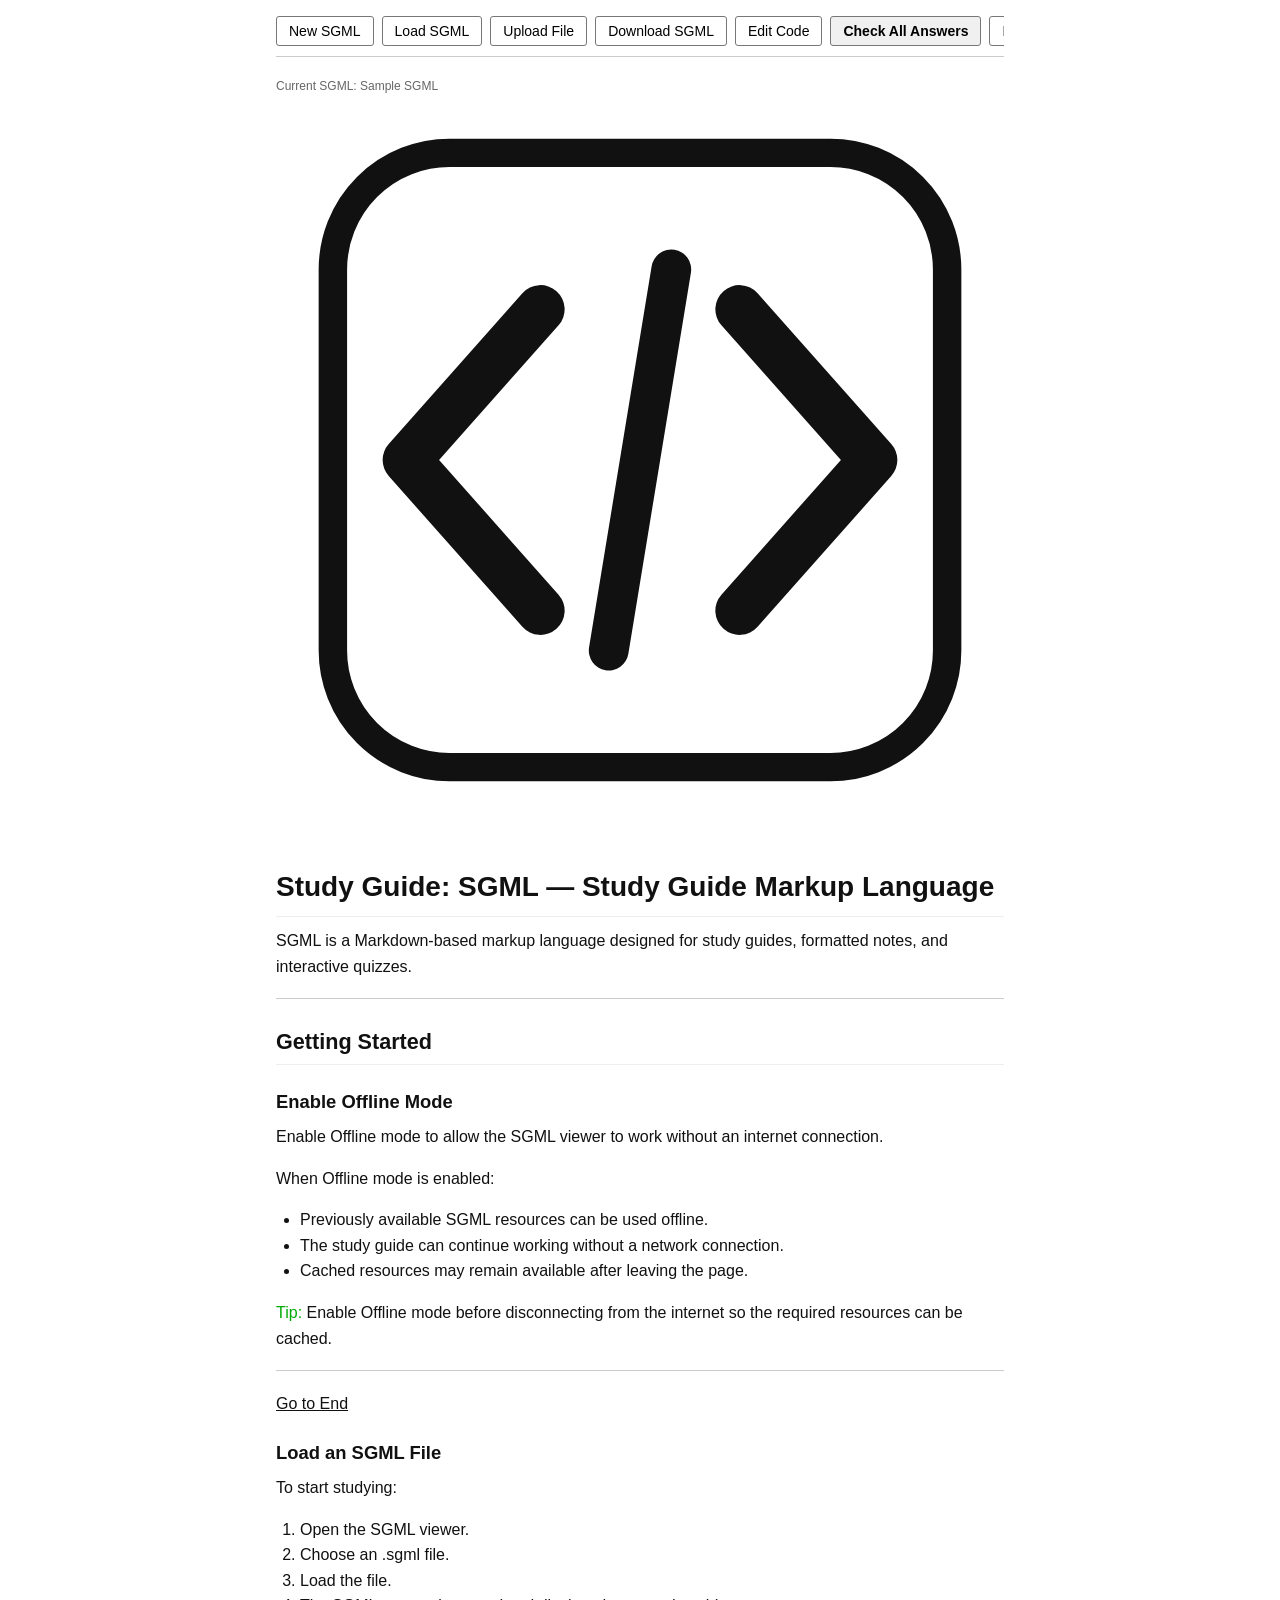
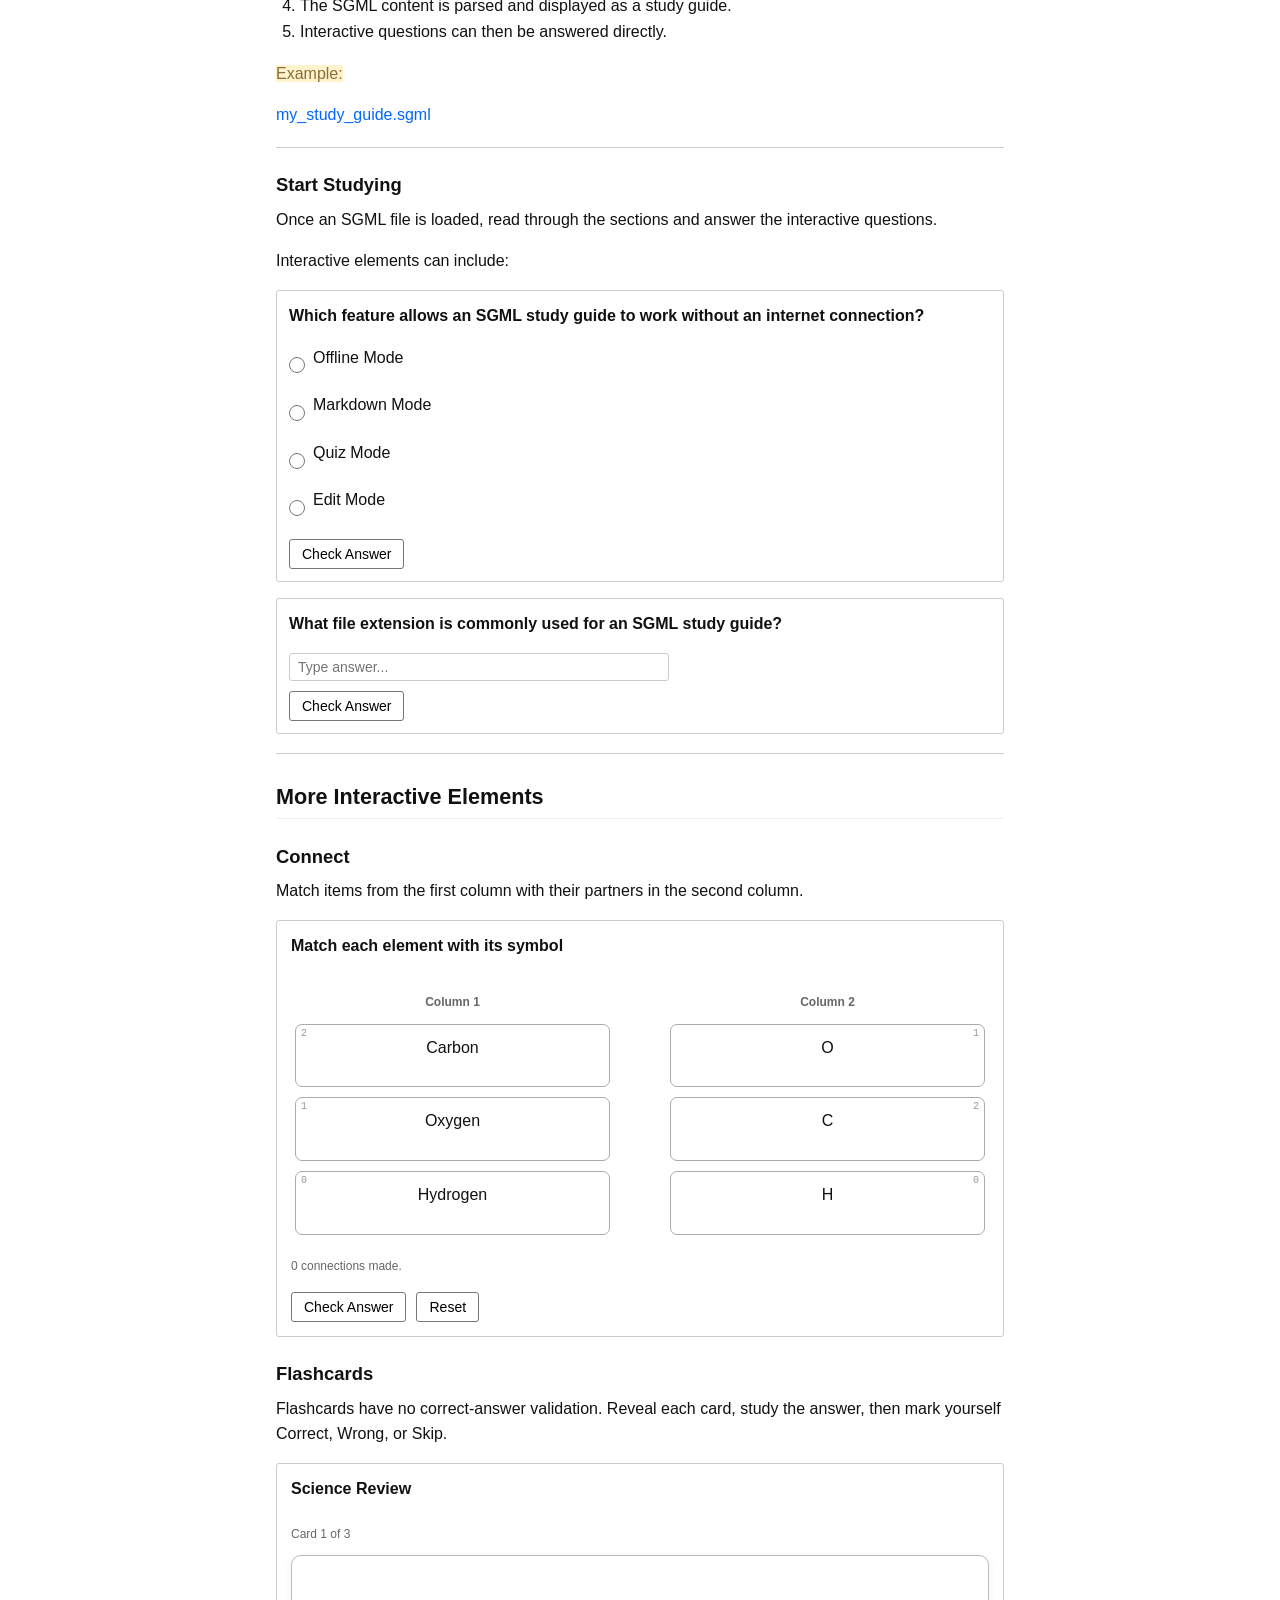
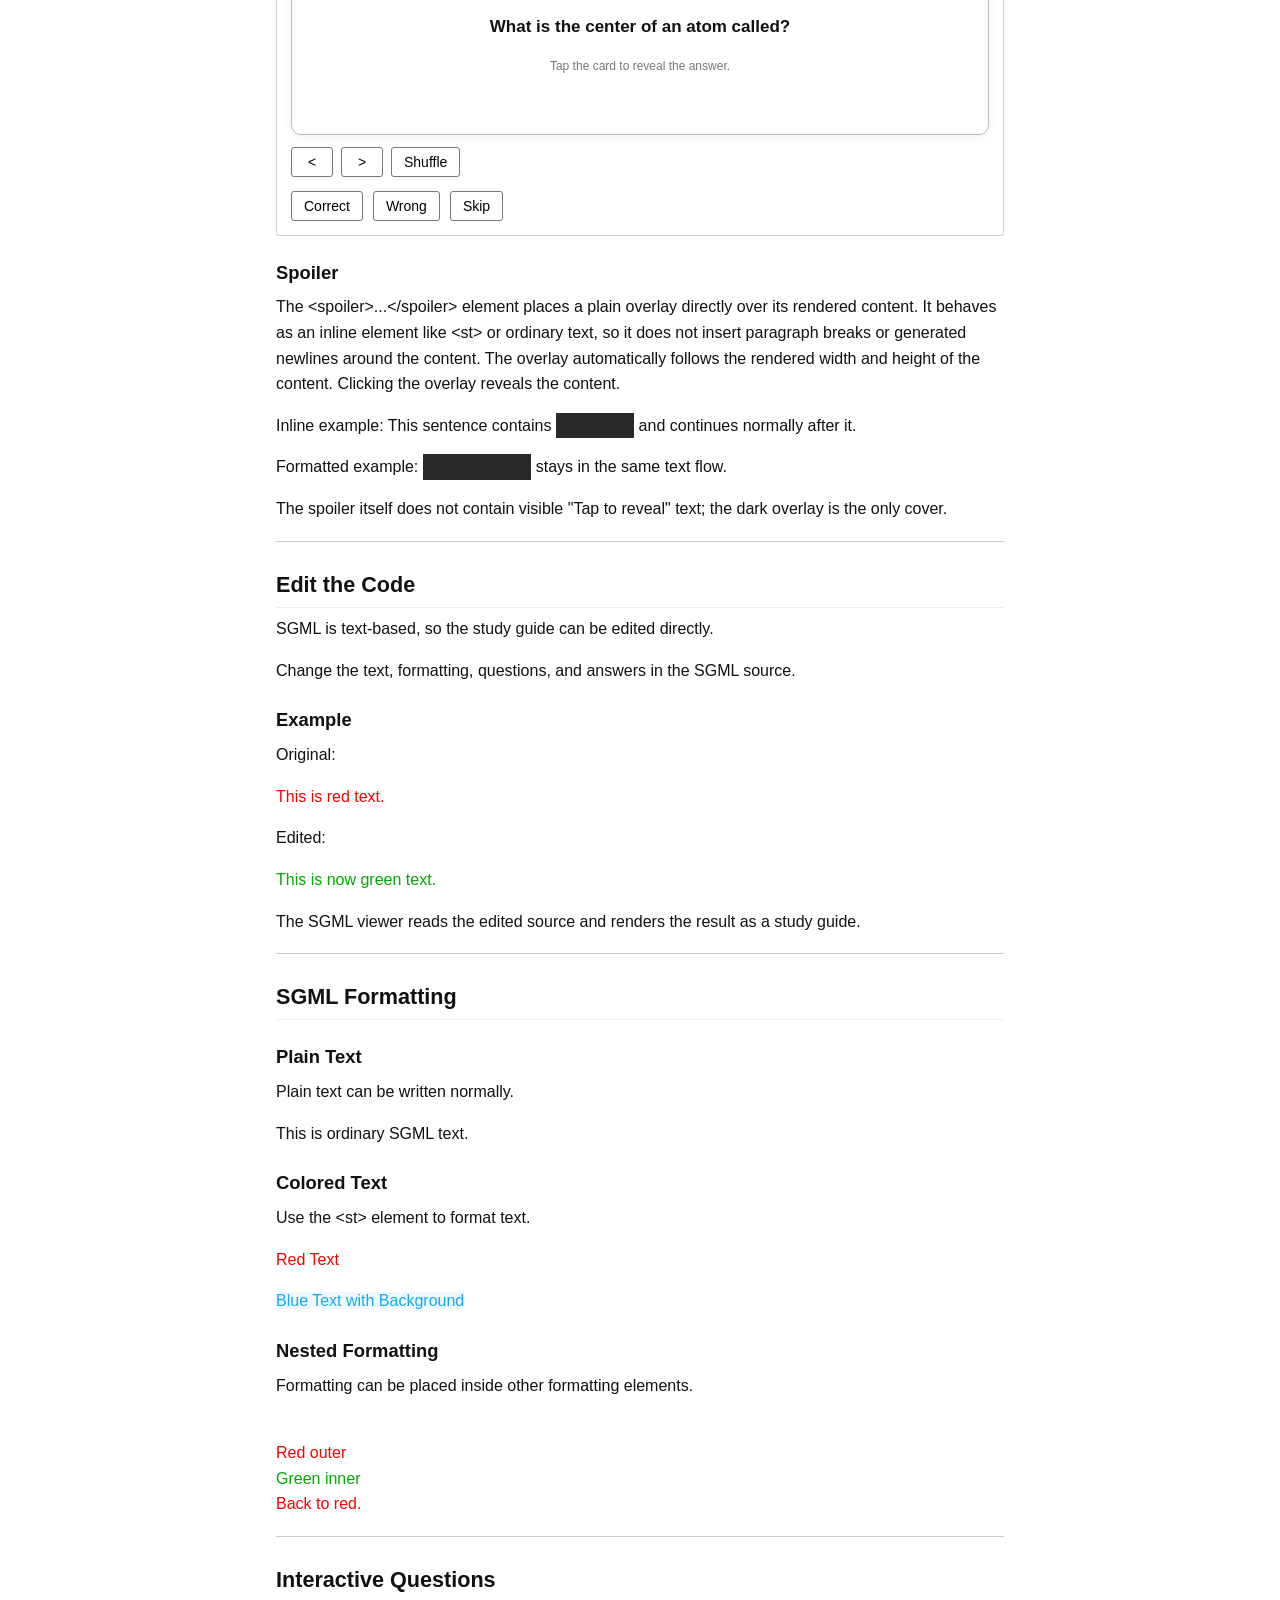
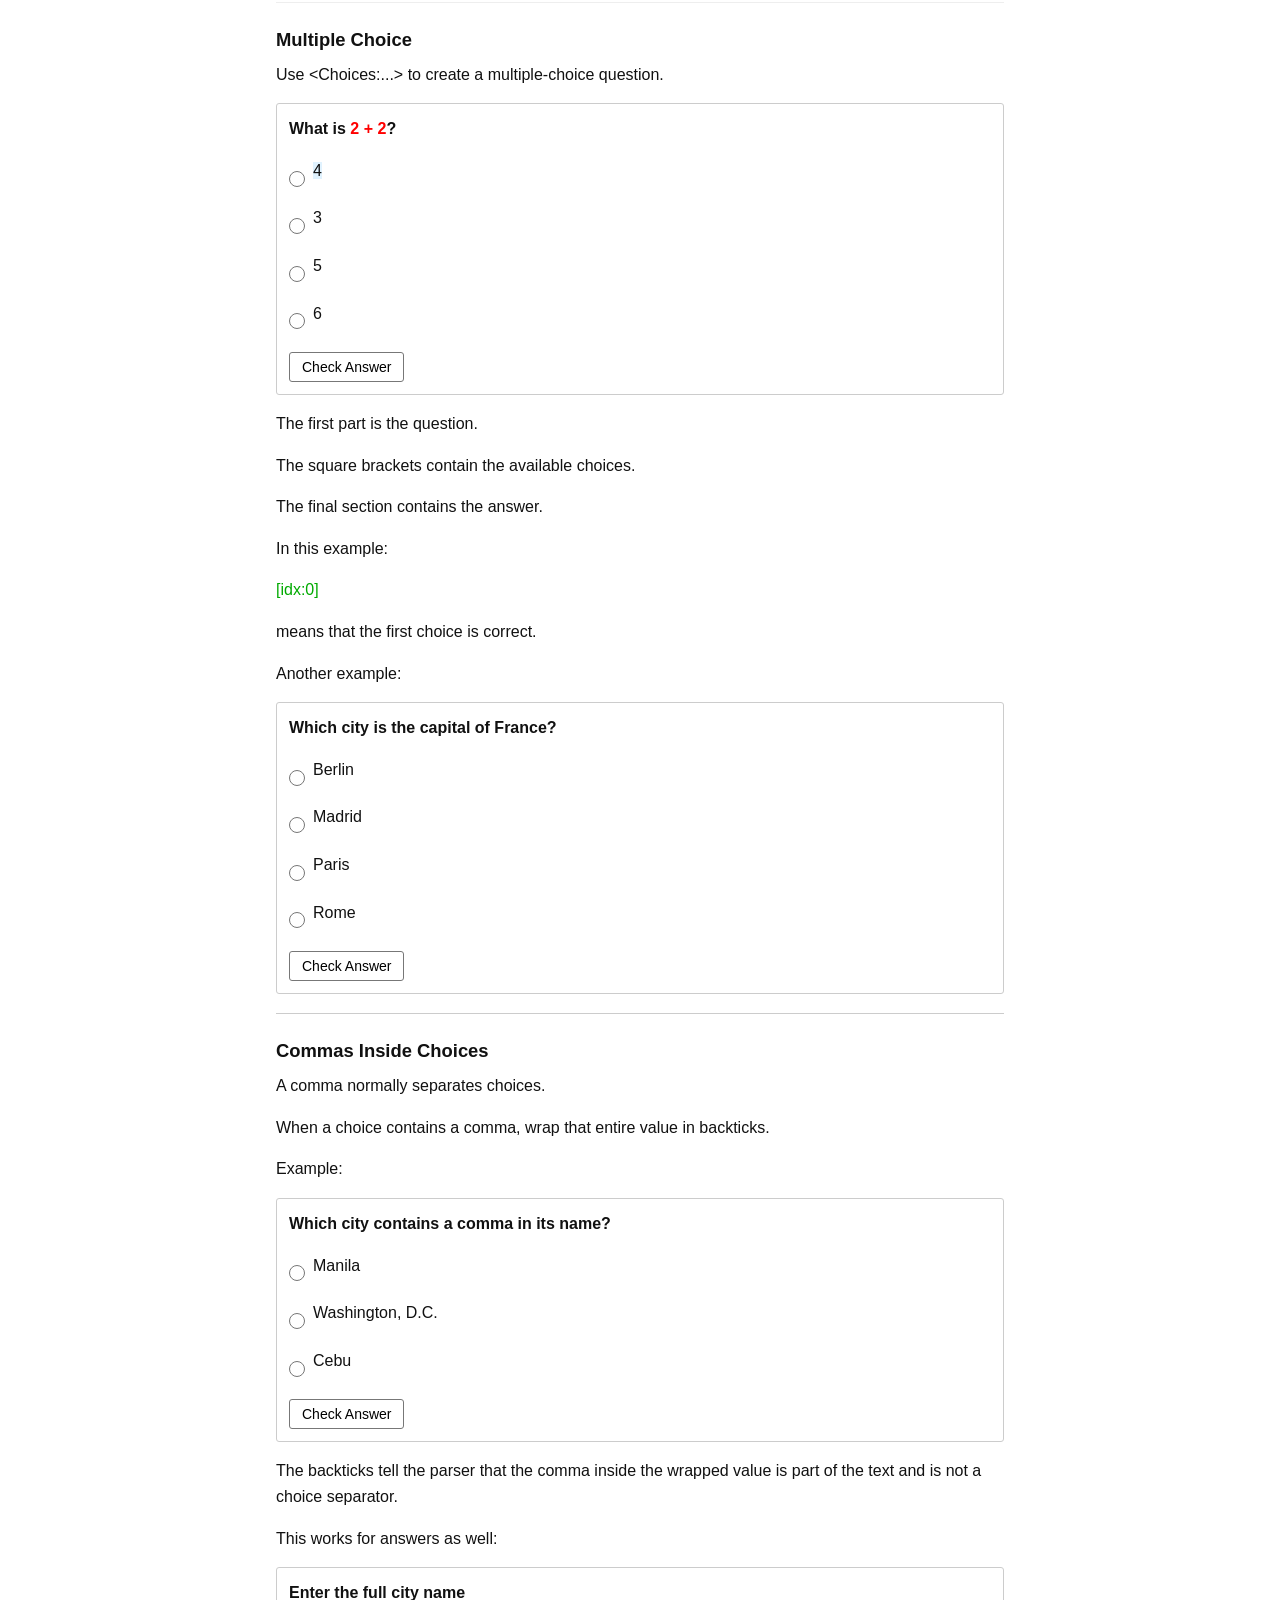
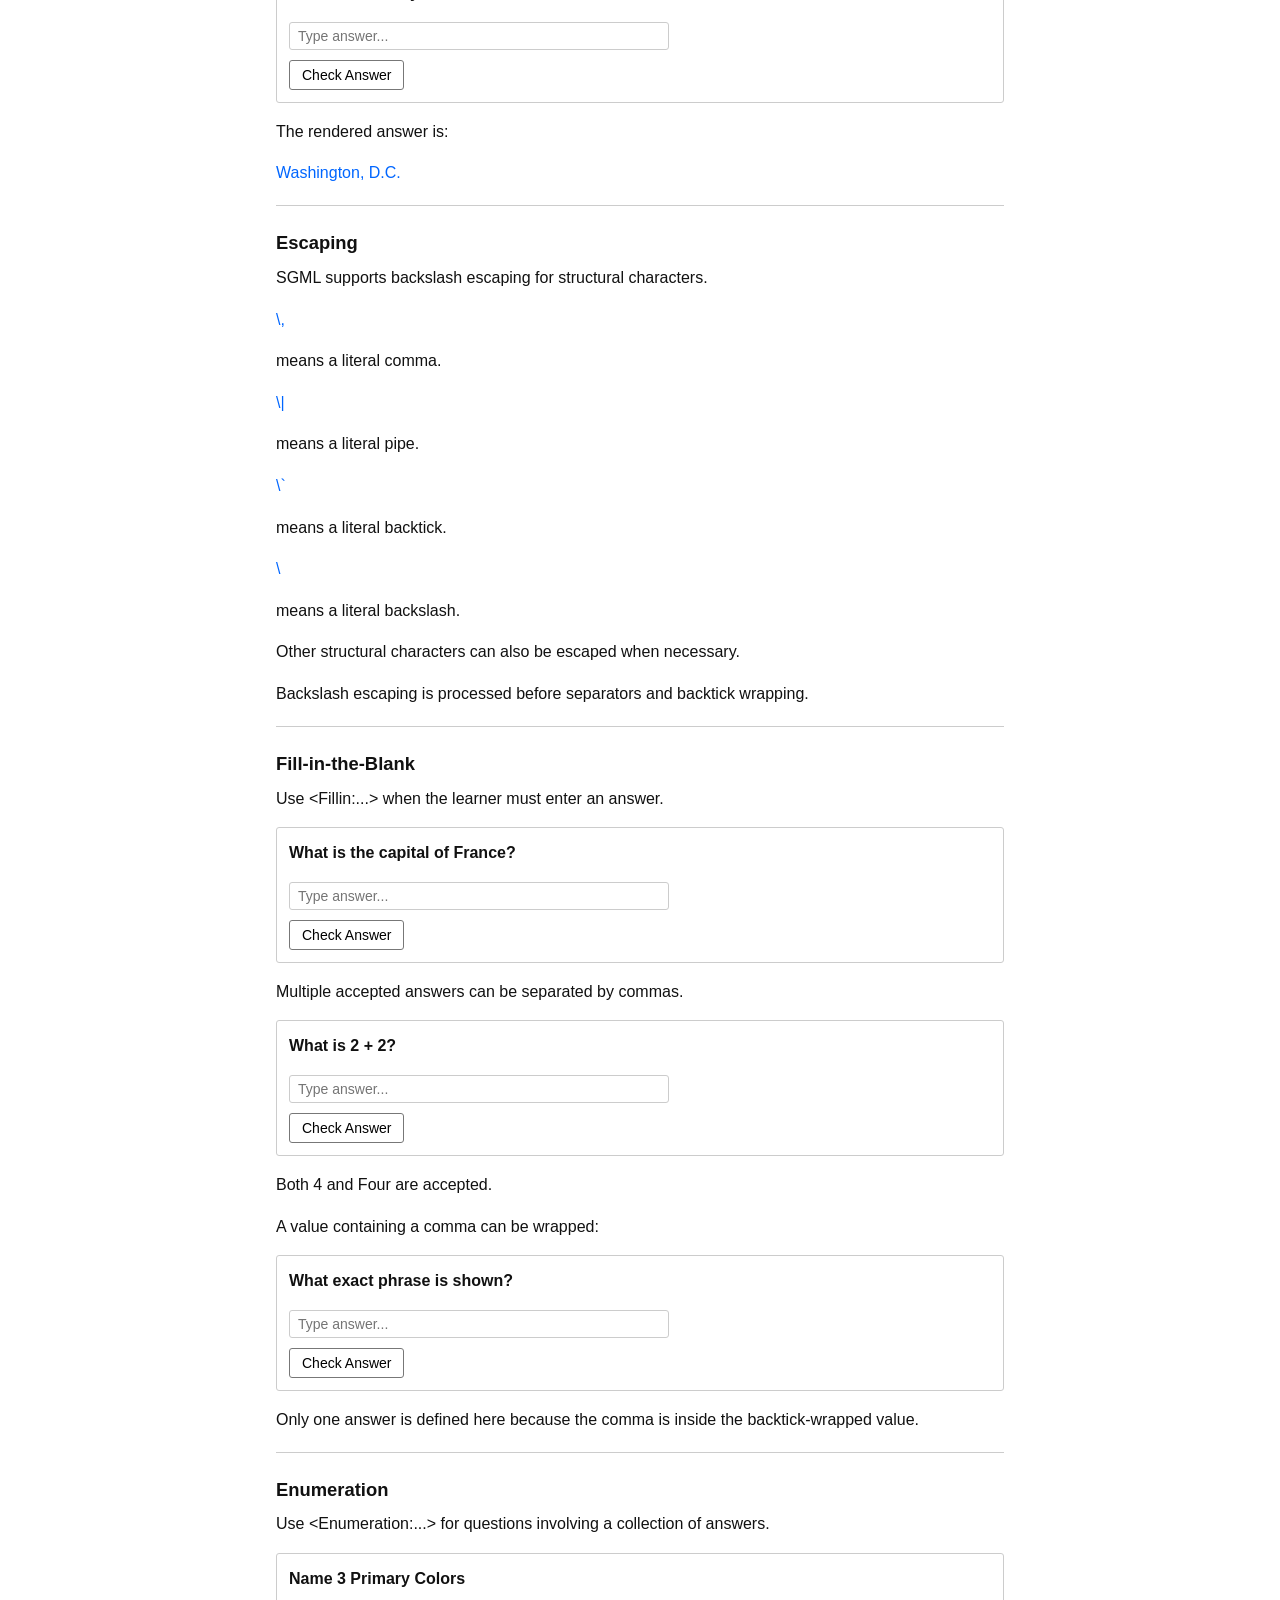
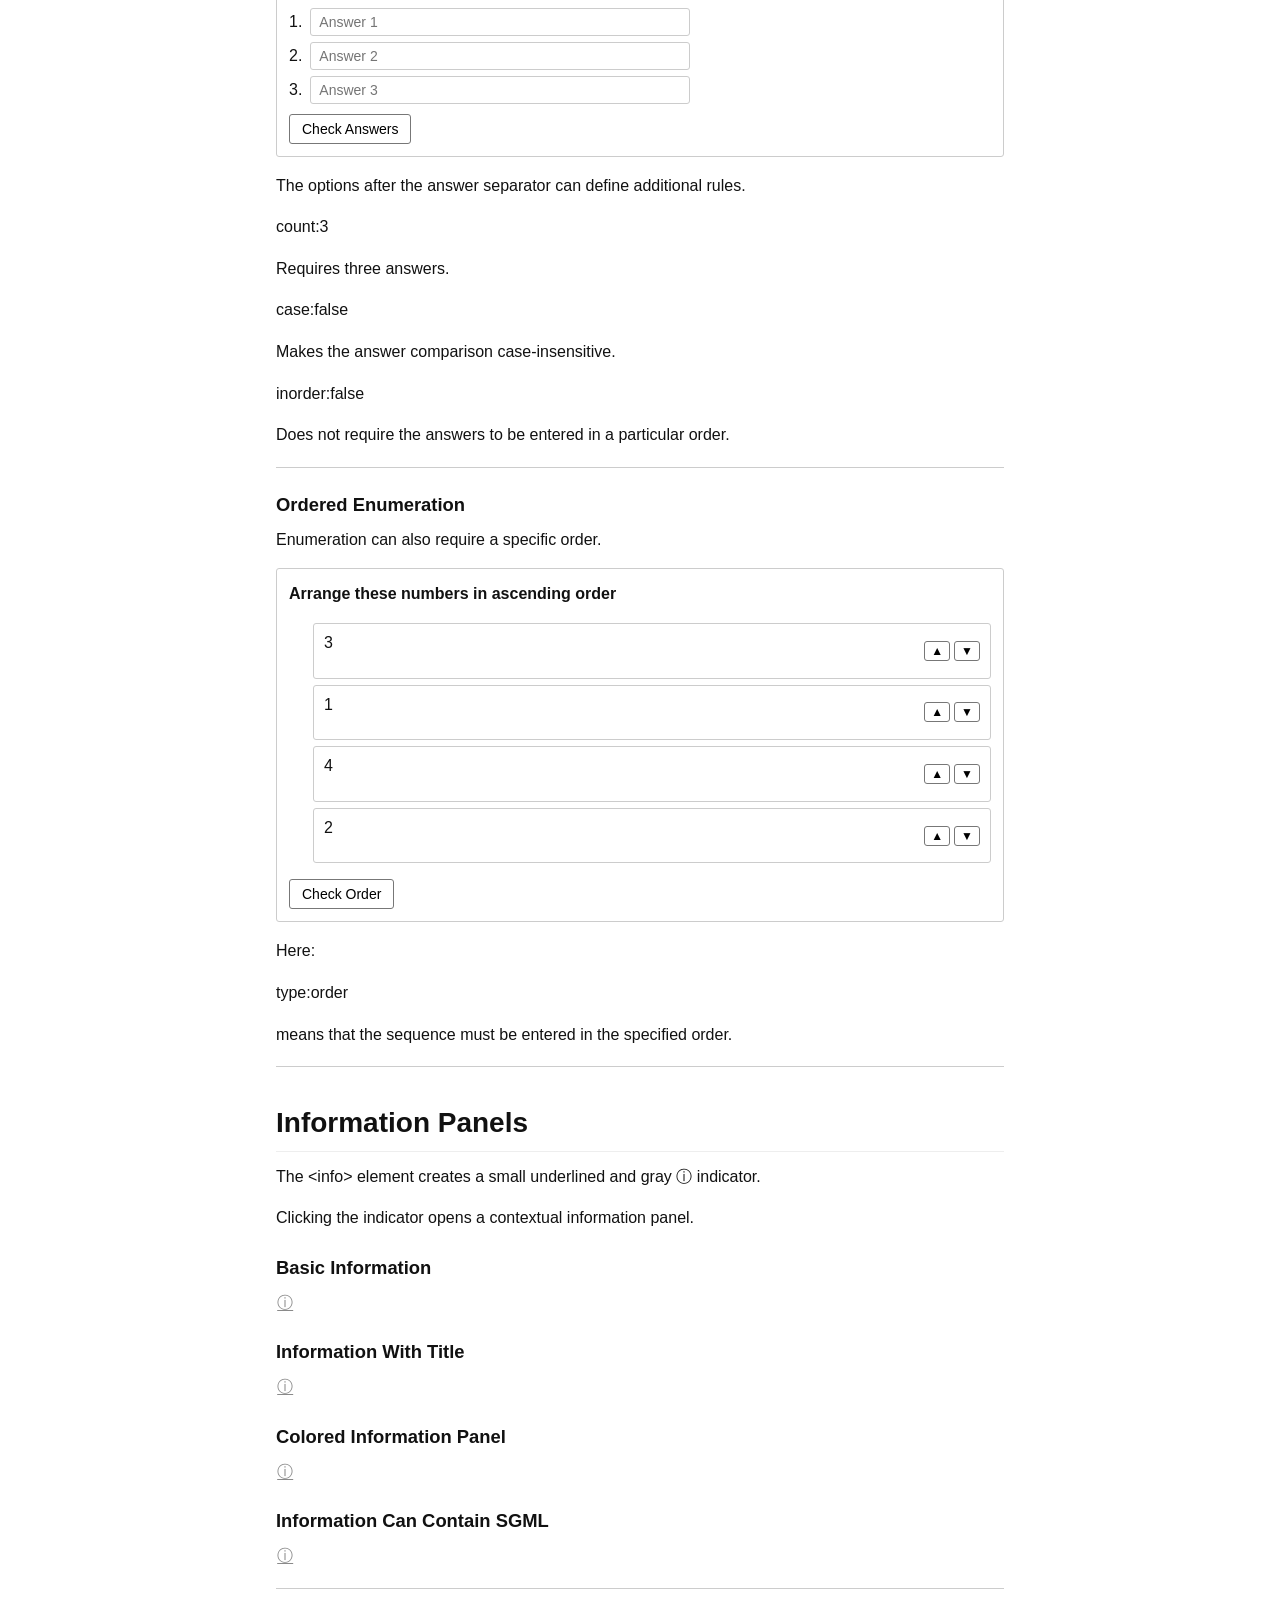
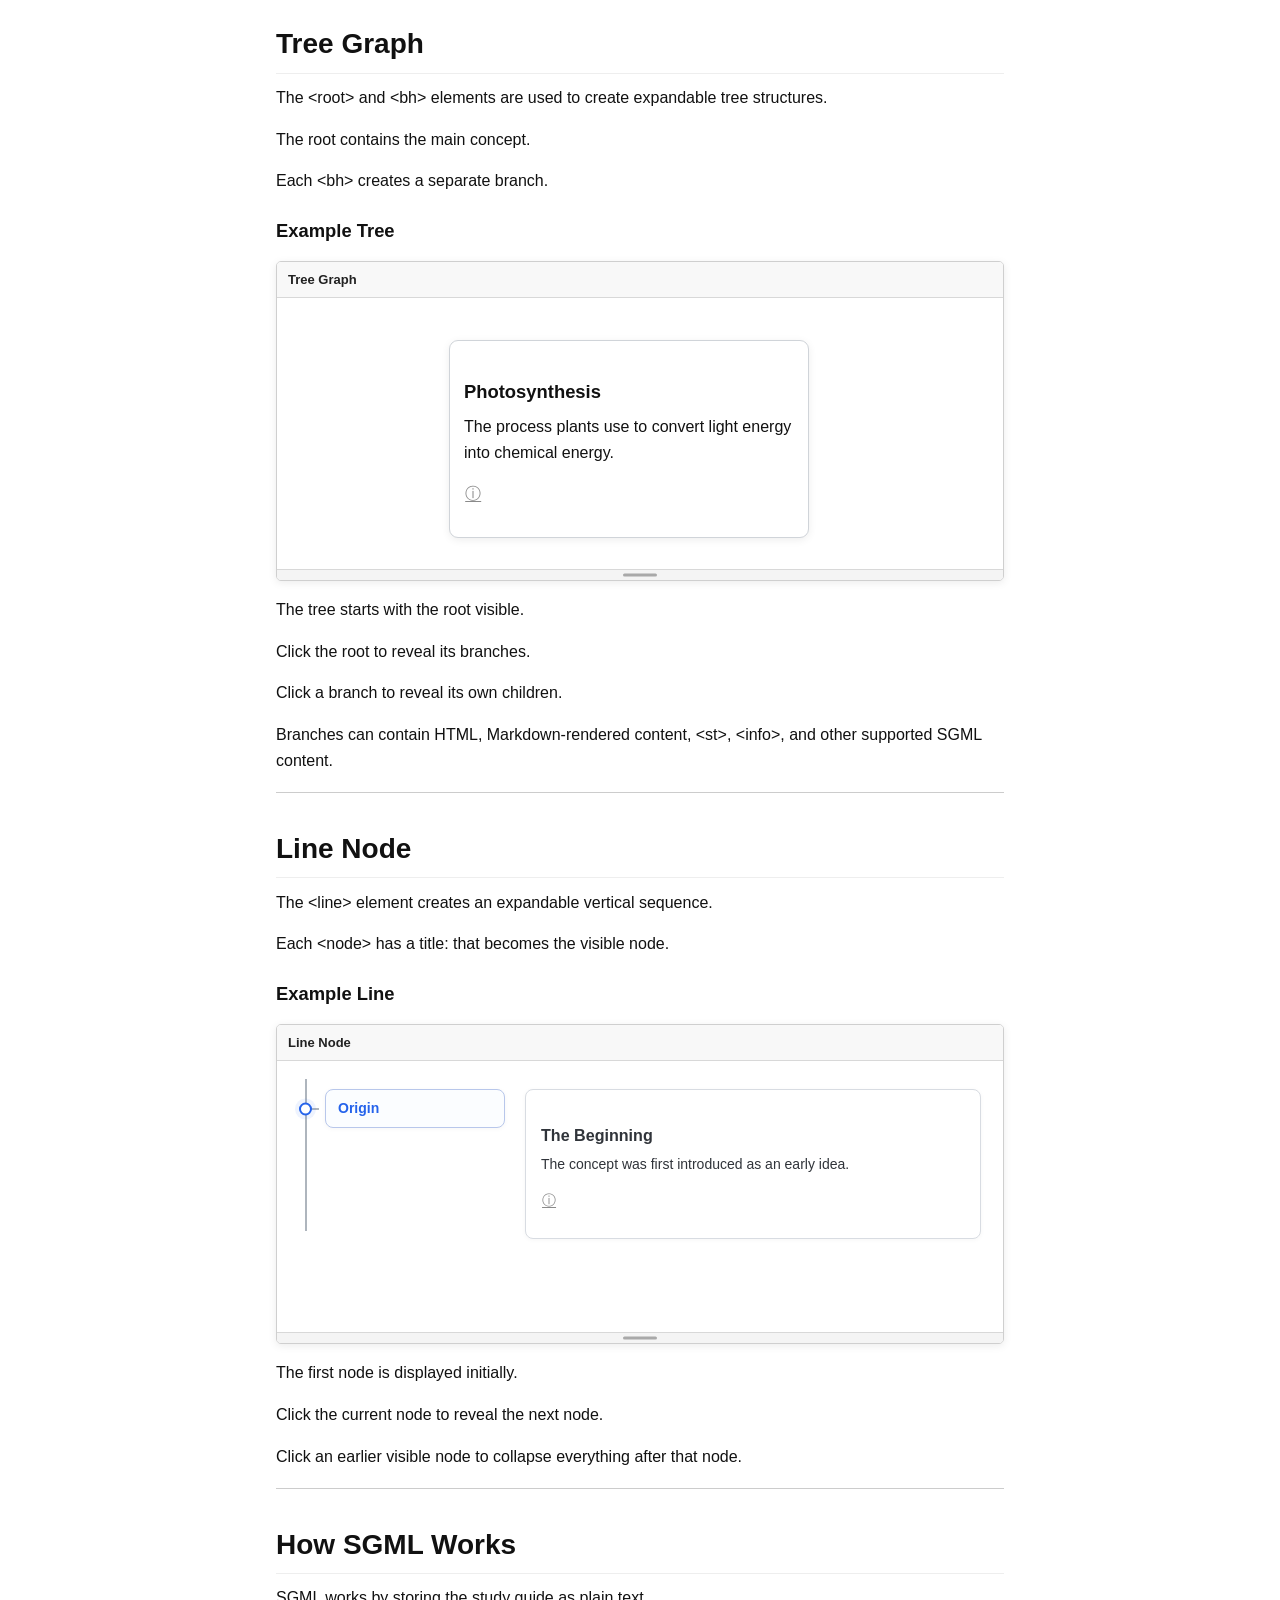
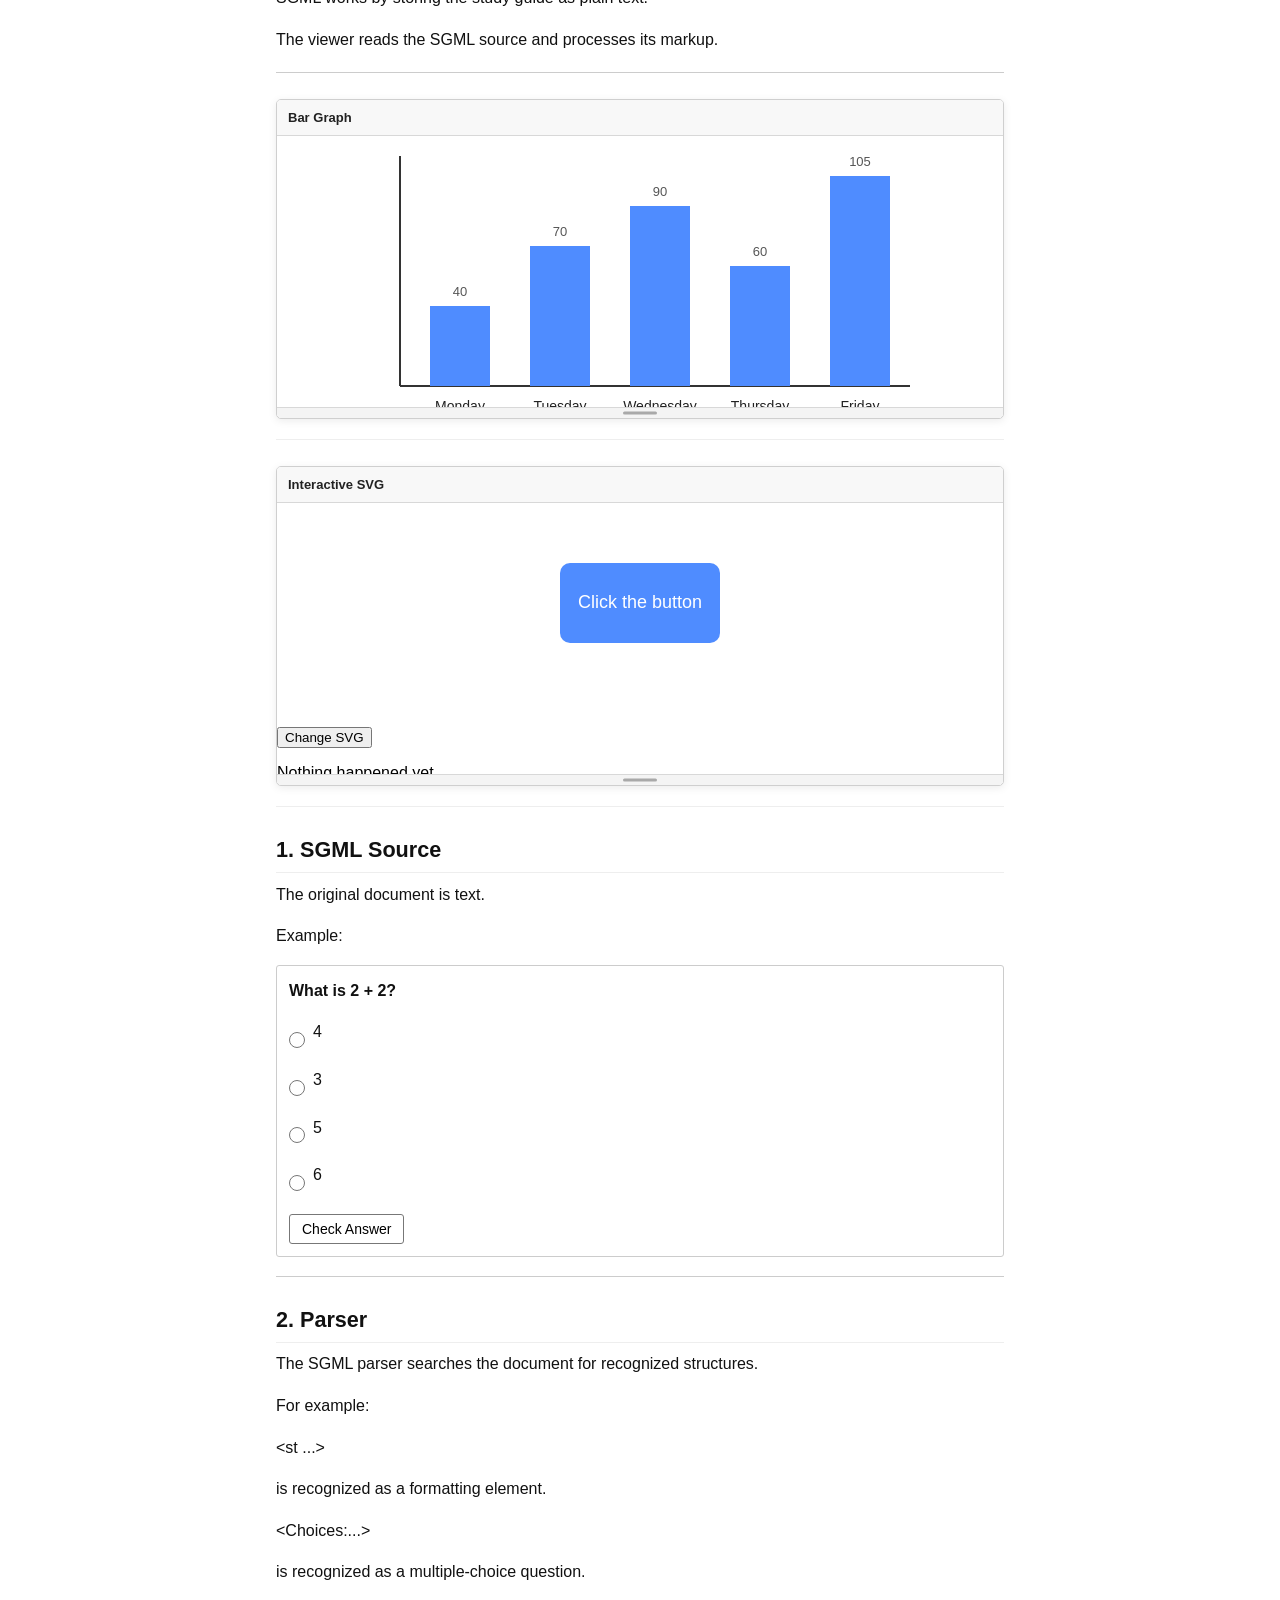
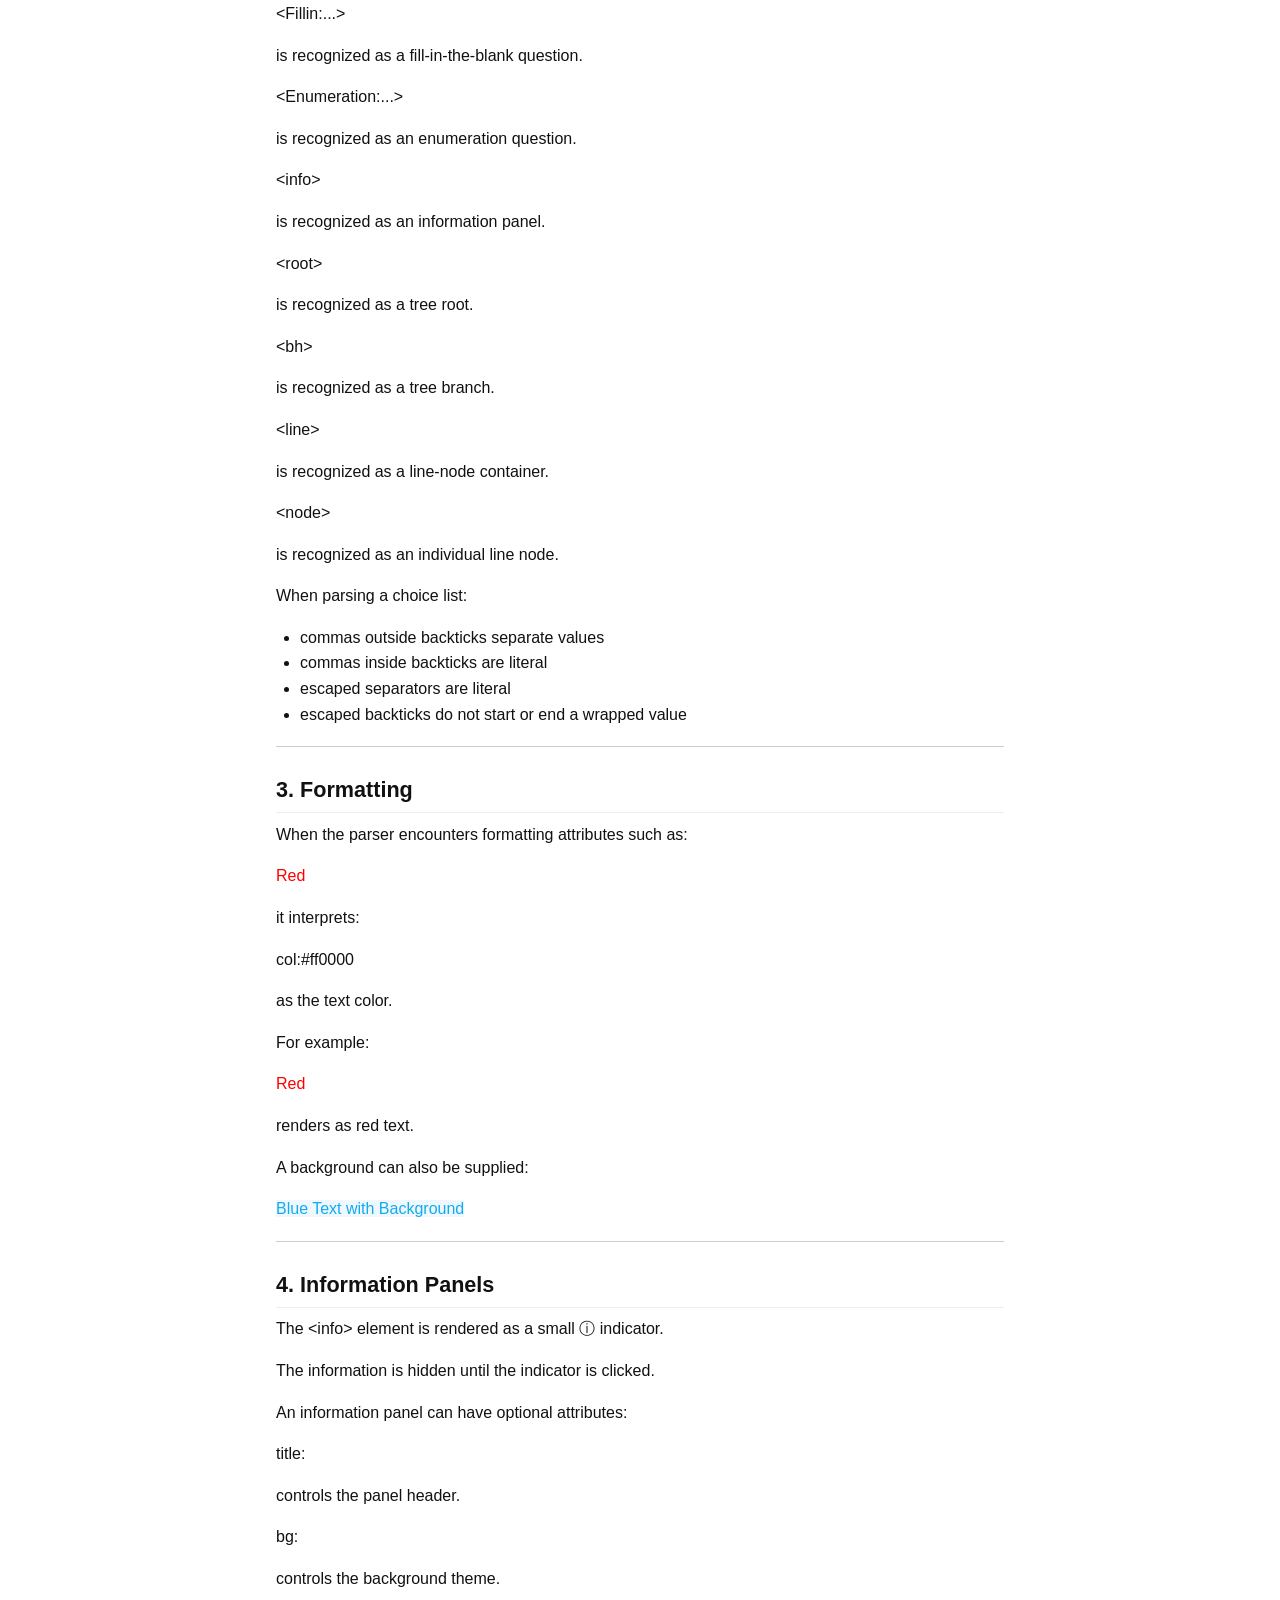
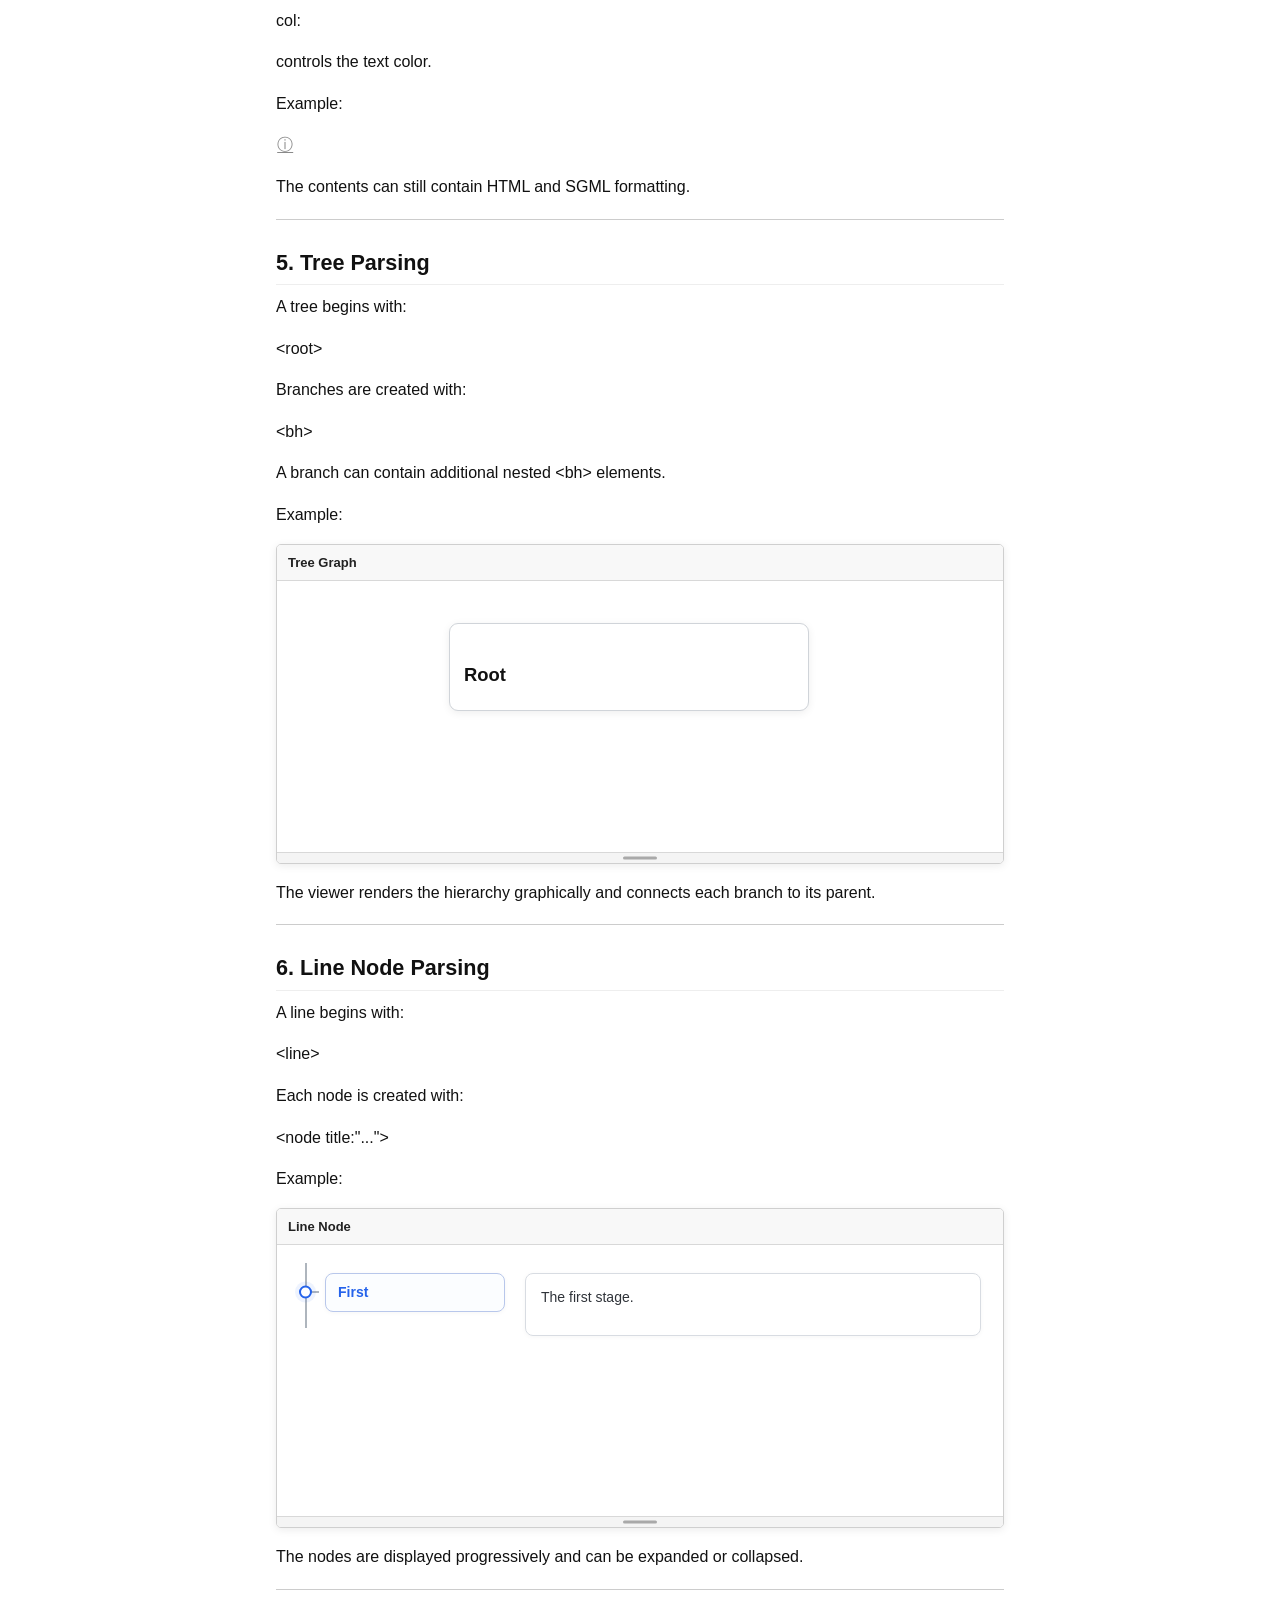
==== index.html @ 381bd374 "Update index.html" ====
<!DOCTYPE html>
<html lang="en">
<head>
	<meta charset="utf-8"/>
	<meta content="width=device-width, initial-scale=1.0, maximum-scale=1.0, user-scalable=no" name="viewport"/>
	<title>SGML Viewer</title>
	<link rel="manifest" href="./manifest.json"/>
	<meta name="theme-color" content="#ffffff"/>
	<style>
		:root{
			--bg-color:#ffffff;
			--text-color:#111111;
			--border-color:#cccccc;
			--correct-color:#15803d;
			--incorrect-color:#b91c1c;
			--modal-overlay:rgba(0,0,0,.48);
			--component-bg:#fff;
			--component-header:#f8f8f8;
			--component-border:#cfcfcf;
			--component-line:#9ca3af;
			--component-active:#2563eb;
		}
		*{box-sizing:border-box;margin:0;padding:0}
		::selection{background:#fff176;color:#000}
		html,body{min-height:100%}
		body{
			font-family:-apple-system,BlinkMacSystemFont,"Segoe UI",Roboto,Helvetica,Arial,sans-serif;
			color:var(--text-color);
			background:var(--bg-color);
			line-height:1.6;
			padding:16px;
			max-width:760px;
			margin:0 auto;
		}
		.sgml-toolbar{
			border-bottom:1px solid var(--border-color);
			padding-bottom:10px;
			margin-bottom:20px;
			display:flex;
			gap:8px;
			flex-wrap:nowrap;
			align-items:center;
			overflow-x:auto;
			overflow-y:hidden;
			white-space:nowrap;
			-webkit-overflow-scrolling:touch;
			scrollbar-width:thin;
		}
		.sgml-toolbar::-webkit-scrollbar{height:5px}
		.sgml-toolbar>*{flex:0 0 auto}
		button,.btn{
			font-family:inherit;
			font-size:14px;
			padding:6px 12px;
			background:#fff;
			border:1px solid #777;
			border-radius:3px;
			cursor:pointer;
			touch-action:manipulation;
		}
		button:active{background:#eee}
		.btn-submit{font-weight:bold;background:#f0f0f0}
		#editor-drawer{display:none;width:100%;margin-top:10px;white-space:normal}
		#editor-drawer.open{display:block}
		textarea#sgml-input{
			width:100%;
			height:220px;
			font-family:monospace;
			font-size:13px;
			padding:8px;
			border:1px solid var(--border-color);
			border-radius:3px;
			resize:vertical;
			white-space:pre;
			display:block;
		}
		#sgml-output{width:100%;word-wrap:break-word}
		#sgml-output h1,#sgml-output h2,#sgml-output h3,#sgml-output h4,#sgml-output h5,#sgml-output h6{
			margin-top:1.2em;
			margin-bottom:.4em;
			font-weight:600;
		}
		#sgml-output h1{font-size:1.75em;border-bottom:1px solid #eee;padding-bottom:.2em}
		#sgml-output h2{font-size:1.35em;border-bottom:1px solid #eee;padding-bottom:.2em}
		#sgml-output h3{font-size:1.15em}
		#sgml-output p{margin-bottom:1em}
		#sgml-output ul,#sgml-output ol{margin-bottom:1em;padding-left:1.5em}
		#sgml-output hr{border:0;border-top:1px solid var(--border-color);margin:1.2em 0}
		#sgml-output blockquote{border-left:3px solid #ccc;padding-left:.8em;color:#555;margin-bottom:1em}
		#sgml-output code{font-family:monospace;background:#f4f4f4;padding:2px 4px;border-radius:3px}
		#sgml-output pre{
			display:block;width:100%;max-width:100%;margin:1em 0;padding:10px 12px;
			overflow-x:auto;overflow-y:hidden;background:#f4f4f4;border:1px solid #ddd;
			border-radius:3px;font-family:monospace;font-size:13px;line-height:1.5;white-space:pre;
			-webkit-overflow-scrolling:touch;scrollbar-width:thin;
		}
		#sgml-output pre::-webkit-scrollbar{height:6px}
		#sgml-output pre code{display:block;padding:0;margin:0;background:transparent;border:0;border-radius:0;font:inherit;white-space:pre}
		#sgml-output :not(pre)>code{font-family:monospace;background:#f4f4f4;padding:2px 4px;border-radius:3px;white-space:break-spaces}
		#sgml-output table{
			width:100%;max-width:100%;margin:1em 0;border-collapse:collapse;border-spacing:0;
			display:block;overflow-x:auto;overflow-y:hidden;-webkit-overflow-scrolling:touch;
			scrollbar-width:thin;font-size:14px;
		}
		#sgml-output table::-webkit-scrollbar{height:6px}
		#sgml-output th,#sgml-output td{padding:7px 10px;border:1px solid var(--border-color);text-align:left;vertical-align:top;white-space:nowrap}
		#sgml-output th{font-weight:600;background:#f4f4f4}
		#sgml-output tr:nth-child(even) td{background:#fafafa}
		.MathJax,.MathJax_Display{max-width:100%;overflow-x:auto;overflow-y:hidden}
		.sgml-ref{color:inherit;text-decoration:underline;cursor:pointer}
		.sgml-ref:visited,.sgml-ref:hover,.sgml-ref:active{color:inherit}
		.sgml-qblock{border:1px solid var(--border-color);padding:12px;margin:16px 0;border-radius:3px}
		.sgml-qtitle{font-weight:600;margin-bottom:10px}
		.sgml-options,.sgml-inputs{display:flex;flex-direction:column;gap:6px;margin-bottom:10px}
		.sgml-option{display:flex;align-items:center;gap:8px;cursor:pointer}
		.sgml-option input[type=radio]{width:16px;height:16px}
		input[type=text].sgml-text-input{
			width:100%;max-width:380px;padding:5px 8px;font-size:14px;
			border:1px solid var(--border-color);border-radius:3px;font-family:inherit;
		}
		.sgml-controls{display:flex;align-items:center;gap:10px;margin-top:6px;flex-wrap:wrap}
		.sgml-feedback{font-size:14px;font-weight:bold}
		.sgml-feedback.correct{color:var(--correct-color)}
		.sgml-feedback.incorrect{color:var(--incorrect-color)}
		.sgml-order-list{list-style:none;padding:0;margin-bottom:10px;display:flex;flex-direction:column;gap:6px}
		.sgml-order-item{
			display:flex;align-items:center;justify-content:space-between;padding:6px 10px;
			border:1px solid var(--border-color);border-radius:3px;background:#fff;cursor:grab;gap:8px;
		}
		.sgml-order-item.dragging{opacity:.4}
		.sgml-item-actions{display:flex;gap:4px;flex:0 0 auto}
		.sgml-item-actions button{padding:2px 6px;font-size:12px}
		.sgml-enum-row{display:flex;align-items:center;gap:8px}

		.sgml-connect{padding:0}
		.sgml-connect .sgml-qtitle{padding:12px 14px 0;margin:0}
		.sgml-connect-board{
			position:relative;
			display:grid;
			grid-template-columns:minmax(0,1fr) minmax(0,1fr);
			gap:60px;
			padding:18px 18px 22px;
			min-height:250px;
		}
		.sgml-connect-lines{
			position:absolute;
			inset:0;
			width:100%;
			height:100%;
			pointer-events:none;
			z-index:1;
			overflow:visible;
		}
		.sgml-connect-column{position:relative;z-index:2;display:flex;flex-direction:column;gap:10px;min-width:0}
		.sgml-connect-item p{margin:0}
		.sgml-connect-heading{font-size:12px;font-weight:700;color:#666;text-align:center;margin-bottom:2px}
		.sgml-connect-item{
			position:relative;
			width:100%;
			min-height:44px;
			padding:10px 12px;
			border:1px solid #aaa;
			border-radius:7px;
			background:#fff;
			display:flex;
			align-items:center;
			justify-content:center;
			text-align:center;
			cursor:pointer;
			user-select:none;
			-webkit-user-select:none;
			touch-action:manipulation;
			transition:.12s ease;
		}
		.sgml-connect-item.selected{border-color:#2563eb;box-shadow:0 0 0 2px rgba(37,99,235,.15);background:#eff6ff}
		.sgml-connect-item.matched{background:#f8fafc}
		.sgml-connect-item.flash-wrong{animation:sgmlConnectWrongFlash .62s ease}
		@keyframes sgmlConnectWrongFlash{
			0%,100%{background:#fff;border-color:#aaa;box-shadow:none}
			25%{background:#fee2e2;border-color:#dc2626;box-shadow:0 0 0 2px rgba(220,38,38,.16)}
			55%{background:#fecaca;border-color:#dc2626;box-shadow:0 0 0 3px rgba(220,38,38,.13)}
		}
		.sgml-connect-item .idx{position:absolute;top:3px;font:10px monospace;color:#999}
		.sgml-connect-item.left .idx{left:5px}
		.sgml-connect-item.right .idx{right:5px}
		.sgml-connect-status{font-size:12px;color:#666;padding:0 14px 10px}
		.sgml-connect .sgml-controls{padding:0 14px 14px}

		.sgml-flashcard{padding:0}
		.sgml-flashcard-title p{margin:0}
		.sgml-flashcard-card p{margin:0}
		.sgml-flashcard-title{padding:12px 14px 0;font-weight:600}
		.sgml-flashcard-progress{padding:8px 14px 10px;color:#666;font-size:12px}
		.sgml-flashcard-card{
			position:relative;
			margin:0 14px 12px;
			min-height:180px;
			padding:28px 22px;
			border:1px solid #bbb;
			border-radius:10px;
			background:#fff;
			box-shadow:0 2px 8px rgba(0,0,0,.06);
			cursor:pointer;
			user-select:none;
			-webkit-user-select:none;
			touch-action:manipulation;
			display:flex;
			align-items:center;
			justify-content:center;
			text-align:center;
			outline:none;
		}
		.sgml-flashcard-card:focus-visible{border-color:#2563eb;box-shadow:0 0 0 2px rgba(37,99,235,.14)}
		.sgml-flashcard-card.revealed{background:#f8fbff;border-color:#9eb7e8}
		.sgml-flashcard-face{width:100%}
		.sgml-flashcard-front{font-size:17px;font-weight:600}
		.sgml-flashcard-back{margin-top:14px;padding-top:14px;border-top:1px solid #d9e0ea}
		.sgml-flashcard-label{font-size:10px;text-transform:uppercase;letter-spacing:.08em;color:#777;margin-bottom:5px}
		.sgml-flashcard-card:not(.revealed) .sgml-flashcard-back{display:none}
		.sgml-flashcard-hint{font-size:12px;color:#777;margin-top:12px}
		.sgml-flashcard-navigation{padding:0 14px 8px;display:flex;align-items:center;gap:8px;flex-wrap:wrap}
		.sgml-flashcard-navigation button{min-width:42px}
		.sgml-flashcard-navigation button:disabled{opacity:.45;cursor:default}
		.sgml-flashcard .sgml-controls{padding:0 14px 14px}
		.sgml-flashcard-summary{padding:0 14px 14px;color:#444;font-size:13px}
		.sgml-flashcard-summary strong{font-weight:700}
		.sgml-flashcard-card.flashcard-anim-correct{animation:sgmlFlashcardCorrect .42s ease}
		.sgml-flashcard-card.flashcard-anim-wrong{animation:sgmlFlashcardWrong .42s ease}
		.sgml-flashcard-card.flashcard-anim-skip{animation:sgmlFlashcardSkip .42s ease}
		.sgml-flashcard-card.flashcard-anim-next{animation:sgmlFlashcardNext .30s ease}
		.sgml-flashcard-card.flashcard-anim-prev{animation:sgmlFlashcardPrev .30s ease}
		@keyframes sgmlFlashcardCorrect{
			0%{transform:translate(0,0) rotate(0);opacity:1}
			20%{transform:translate(10px,4px) rotate(2deg)}
			40%{transform:translate(-8px,10px) rotate(-2deg)}
			60%{transform:translate(6px,15px) rotate(1deg)}
			100%{transform:translate(0,26px) rotate(0);opacity:0}
		}
		@keyframes sgmlFlashcardWrong{
			0%{transform:translate(0,0) rotate(0);opacity:1}
			20%{transform:translate(-10px,4px) rotate(-2deg)}
			40%{transform:translate(8px,9px) rotate(2deg)}
			60%{transform:translate(-6px,15px) rotate(-1deg)}
			100%{transform:translate(0,26px) rotate(0);opacity:0}
		}
		@keyframes sgmlFlashcardSkip{
			0%{transform:translate(0,0);opacity:1}
			35%{transform:translate(-5px,10px) rotate(-1deg)}
			70%{transform:translate(5px,22px) rotate(1deg)}
			100%{transform:translate(0,46px);opacity:0}
		}
		@keyframes sgmlFlashcardNext{
			0%{transform:translateX(0) rotate(0);opacity:1}
			100%{transform:translateX(-110%) rotate(-5deg);opacity:0}
		}
		@keyframes sgmlFlashcardPrev{
			0%{transform:translateX(0) rotate(0);opacity:1}
			100%{transform:translateX(110%) rotate(5deg);opacity:0}
		}

		.sgml-spoiler{
			position:relative;
			display:inline-block;
			vertical-align:baseline;
			width:fit-content;
			max-width:100%;
		}
		.sgml-spoiler-content{display:block;width:fit-content;max-width:100%}
		.sgml-spoiler-content p{margin:0}
		.sgml-spoiler-content img,.sgml-spoiler-content video,.sgml-spoiler-content canvas,.sgml-spoiler-content svg{max-width:100%;height:auto}
		.sgml-spoiler-overlay{
			position:absolute;
			inset:0;
			display:block;
			width:100%;
			height:100%;
			margin:0;
			padding:0;
			border:0;
			border-radius:inherit;
			background:rgba(40,40,40,1);
			box-shadow:none;
			cursor:pointer;
			touch-action:manipulation;
			z-index:2;
		}
		.sgml-spoiler-overlay:active{background:rgba(55,55,55,1)}
		.sgml-spoiler-revealed .sgml-spoiler-overlay{display:none}
		.sgml-modal-backdrop{
			position:fixed;inset:0;background:var(--modal-overlay);display:none;align-items:center;
			justify-content:center;padding:16px;z-index:9999;
		}
		.sgml-modal-backdrop.open{display:flex}
		.sgml-modal-backdrop.confirm-layer{z-index:10001}
		.sgml-modal{
			width:min(100%,520px);max-height:min(90vh,720px);background:#fff;border:1px solid #888;
			border-radius:5px;box-shadow:0 12px 35px rgba(0,0,0,.22);overflow:hidden;display:flex;flex-direction:column;
		}
		.sgml-modal-header{padding:12px 14px;border-bottom:1px solid var(--border-color);font-weight:700;flex:0 0 auto}
		.sgml-modal-body{padding:14px;overflow-y:auto;-webkit-overflow-scrolling:touch}
		.sgml-modal-footer{padding:10px 14px;border-top:1px solid var(--border-color);display:flex;justify-content:flex-end;gap:8px;flex:0 0 auto}
		.sgml-modal-message{white-space:pre-wrap;word-break:break-word}
		.sgml-library-list{display:flex;flex-direction:column;gap:8px;max-height:60vh;overflow-y:auto;-webkit-overflow-scrolling:touch}
		.sgml-library-item{width:100%;border:1px solid var(--border-color);border-radius:4px;background:#fff;padding:10px;text-align:left;display:flex;align-items:center;gap:8px}
		.sgml-library-load{min-width:0;flex:1;border:0;background:transparent;padding:0;text-align:left}
		.sgml-library-item-title{font-weight:700;margin-bottom:3px;overflow:hidden;text-overflow:ellipsis;white-space:nowrap}
		.sgml-library-item-preview{color:#555;font-family:monospace;font-size:12px;overflow:hidden;text-overflow:ellipsis;white-space:nowrap}
		.sgml-library-delete{flex:0 0 auto;width:32px;height:32px;padding:0;border:0;border-radius:4px;background:#dc2626;color:#fff;font-size:20px;font-weight:700;line-height:32px;text-align:center}
		.sgml-library-delete:active{background:#b91c1c}
		.sgml-library-empty{color:#666;padding:10px 0}
		.sgml-current-name{margin-top:7px;font-size:12px;color:#666;white-space:nowrap;overflow:hidden;text-overflow:ellipsis}

		.sgml-info-wrap{
			display:inline-flex;
			align-items:center;
			vertical-align:baseline;
			position:relative;
		}
		.sgml-info-trigger{
			display:inline-flex;
			align-items:center;
			justify-content:center;
			width:1.15em;
			height:1.15em;
			padding:0;
			border:0;
			background:transparent;
			color:#8a8a8a;
			font-size:1em;
			line-height:1;
			font-family:inherit;
			text-decoration:underline;
			text-decoration-thickness:1px;
			text-underline-offset:2px;
			cursor:pointer;
			touch-action:manipulation;
		}
		.sgml-info-trigger:hover{color:#666}
		.sgml-question-literal{white-space:pre-wrap}
		.sgml-info-trigger:focus-visible{outline:1px solid #aaa;outline-offset:2px;border-radius:3px}
		.sgml-info-panel{
			position:absolute;
			width:min(340px,calc(100vw - 20px));
			max-height:min(380px,60vh);
			overflow:auto;
			padding:0;
			background:var(--sgml-info-bg,#fff);
			color:var(--sgml-info-col,#111);
			border:1px solid #cfcfcf;
			border-radius:5px;
			box-shadow:0 8px 24px rgba(0,0,0,.16);
			z-index:100000;
			font-size:14px;
			line-height:1.5;
		}
		.sgml-info-panel::before{
			content:"";
			position:absolute;
			left:var(--sgml-info-arrow-left,10px);
			top:-5px;
			width:8px;
			height:8px;
			background:var(--sgml-info-bg,#fff);
			border-left:1px solid #cfcfcf;
			border-top:1px solid #cfcfcf;
			transform:rotate(45deg);
		}
		.sgml-info-header{
			padding:8px 10px;
			border-bottom:1px solid #e1e1e1;
			background:var(--sgml-info-bg,#f8f8f8);
			color:var(--sgml-info-col,#666);
			font-size:12px;
			font-weight:600;
		}
		.sgml-info-body{padding:10px;color:var(--sgml-info-col,#111)}
		.sgml-info-body p:last-child{margin-bottom:0}
		.sgml-info-body img,.sgml-info-body svg,.sgml-info-body canvas,.sgml-info-body video{max-width:100%;height:auto}
		.sgml-info-body pre{max-width:100%;overflow:auto}
		.sgml-info-body table{max-width:100%;border-collapse:collapse}
		.sgml-info-body th,.sgml-info-body td{border:1px solid #d8dce2;padding:5px 8px}

		.sgml-icb{
			width:100%;max-width:100%;min-width:0;height:320px;min-height:160px;
			max-height:calc(100vh - 32px);margin:16px 0;border:1px solid #cfcfcf;border-radius:5px;
			background:#fff;box-shadow:0 2px 8px rgba(0,0,0,.08);overflow:hidden;display:flex;flex-direction:column;position:relative;
		}
		.sgml-icb-header{
			flex:0 0 36px;height:36px;padding:8px 11px;border-bottom:1px solid #d8d8d8;
			background:#f8f8f8;color:#222;font-size:13px;font-weight:600;line-height:19px;
			white-space:nowrap;overflow:hidden;text-overflow:ellipsis;
		}
		.sgml-icb-content{flex:1 1 auto;min-height:0;width:100%;background:#fff;overflow:hidden}
		.sgml-icb-content iframe{display:block;width:100%;height:100%;border:0;background:#fff}
		.sgml-icb-footer{
			flex:0 0 11px;height:11px;position:relative;background:#f4f4f4;border-top:1px solid #d8d8d8;
			cursor:ns-resize;touch-action:none;user-select:none;-webkit-user-select:none;
		}
		.sgml-icb-footer::before{
			content:"";position:absolute;width:34px;height:3px;border-radius:3px;background:#a9a9a9;
			left:50%;top:50%;transform:translate(-50%,-50%);
		}
		.sgml-icb-footer:hover::before,.sgml-icb-footer.dragging::before{background:#777}

		.sgml-visual{
			width:100%;
			margin:16px 0;
			border:1px solid #cfcfcf;
			border-radius:5px;
			background:#fff;
			box-shadow:0 2px 8px rgba(0,0,0,.08);
			overflow:hidden;
			display:flex;
			flex-direction:column;
			position:relative;
			min-height:220px;
			resize:none;
		}
		.sgml-visual-header{
			flex:0 0 36px;
			height:36px;
			padding:8px 11px;
			border-bottom:1px solid #d8d8d8;
			background:#f8f8f8;
			color:#222;
			font-size:13px;
			font-weight:600;
			line-height:19px;
			white-space:nowrap;
			overflow:hidden;
			text-overflow:ellipsis;
		}
		.sgml-visual-content{
			flex:1 1 auto;
			min-height:160px;
			overflow:auto;
			padding:18px;
			-webkit-overflow-scrolling:touch;
		}
		.sgml-visual-footer{
			flex:0 0 11px;height:11px;position:relative;background:#f4f4f4;border-top:1px solid #d8d8d8;
			cursor:ns-resize;touch-action:none;user-select:none;-webkit-user-select:none;
		}
		.sgml-visual-footer::before{
			content:"";position:absolute;width:34px;height:3px;border-radius:3px;background:#a9a9a9;
			left:50%;top:50%;transform:translate(-50%,-50%);
		}
		.sgml-visual-footer:hover::before,.sgml-visual-footer.dragging::before{background:#777}

		.sgml-tree-canvas{
			position:relative;
			min-width:0;
			min-height:0;
			padding:12px;
			overflow:auto;
			-webkit-overflow-scrolling:touch;
		}
		.sgml-tree{
			position:relative;
			width:max-content;
			min-width:680px;
			min-height:190px;
			padding:30px;
		}
		.sgml-tree-svg{
			position:absolute;
			inset:0;
			width:100%;
			height:100%;
			pointer-events:none;
			overflow:visible;
			z-index:0;
		}
		.sgml-tree-path{
			fill:none;
			stroke:#a0a7b0;
			stroke-width:2;
			stroke-linecap:round;
		}
		.sgml-tree-nodes{
			position:relative;
			z-index:2;
			display:flex;
			justify-content:center;
			align-items:flex-start;
			width:max-content;
			min-width:100%;
		}
		.sgml-tree-node{
			display:flex;
			flex-direction:column;
			align-items:center;
			position:relative;
		}
		.sgml-tree-card{
			width:min(360px,calc(100vw - 64px));
			min-width:220px;
			padding:14px;
			border:1px solid #d0d4d9;
			border-radius:9px;
			background:#fff;
			box-shadow:0 2px 8px rgba(0,0,0,.07);
			cursor:pointer;
			position:relative;
			z-index:3;
			transition:border-color .15s ease,box-shadow .15s ease;
		}
		.sgml-tree-card:hover{border-color:#a9afb7}
		.sgml-tree-card.expanded{border-color:#2563eb;box-shadow:0 3px 12px rgba(37,99,235,.1)}
		.sgml-tree-children{
			display:none;
			margin-top:62px;
			gap:36px;
			justify-content:center;
			align-items:flex-start;
			position:relative;
			width:max-content;
		}
		.sgml-tree-node.expanded>.sgml-tree-children{display:flex}
		.sgml-tree-child{display:flex;justify-content:center;position:relative}
		.sgml-tree-card-content h1,.sgml-tree-card-content h2,.sgml-tree-card-content h3,.sgml-tree-card-content h4,.sgml-tree-card-content h5,.sgml-tree-card-content h6{
			margin-top:0;margin-bottom:7px
		}
		.sgml-tree-card-content p{margin:0 0 9px}
		.sgml-tree-card-content p:last-child{margin-bottom:0}
		.sgml-tree-card-content img,.sgml-tree-card-content svg,.sgml-tree-card-content canvas,.sgml-tree-card-content video{max-width:100%}
		.sgml-tree-card-content table{max-width:100%;border-collapse:collapse}
		.sgml-tree-card-content th,.sgml-tree-card-content td{border:1px solid #d8dce2;padding:5px 8px}

		.sgml-line-canvas{position:relative;min-width:0}
		.sgml-line{
			position:relative;
			width:100%;
			padding:10px 4px 10px 30px;
		}
		.sgml-line-rail{
			position:absolute;
			left:10px;
			top:0;
			bottom:0;
			width:2px;
			background:#aeb5bd;
			z-index:0;
			transition:bottom .18s ease;
		}
		.sgml-line-node{
			position:relative;
			display:none;
			width:100%;
			margin:0 0 20px;
			z-index:1;
		}
		.sgml-line-node.visible{
			display:grid;
			grid-template-columns:minmax(120px,180px) minmax(0,1fr);
			gap:20px;
			align-items:start;
			animation:sgmlLineIn .18s ease;
		}
		@keyframes sgmlLineIn{
			from{opacity:0;transform:translateY(-4px)}
			to{opacity:1;transform:translateY(0)}
		}
		.sgml-line-title{
			position:relative;
			display:block;
			width:100%;
			padding:9px 12px;
			border:1px solid #d8dce2;
			border-radius:8px;
			background:#fff;
			color:#16181b;
			font-size:14px;
			font-weight:700;
			line-height:1.35;
			text-align:left;
			cursor:pointer;
			box-shadow:0 1px 5px rgba(0,0,0,.04);
			touch-action:manipulation;
		}
		.sgml-line-title::before{
			content:"";position:absolute;left:-20px;top:50%;width:13px;height:2px;
			background:#aeb5bd;transform:translateY(-50%)
		}
		.sgml-line-title::after{
			content:"";position:absolute;left:-27px;top:50%;width:9px;height:9px;border:2px solid #9aa1aa;
			border-radius:50%;background:#fff;transform:translateY(-50%);
		}
		.sgml-line-node.current .sgml-line-title{border-color:#b8c7eb;color:#2563eb;background:#fbfdff}
		.sgml-line-node.current .sgml-line-title::after{border-color:#2563eb;box-shadow:0 0 0 4px rgba(37,99,235,.08)}
		.sgml-line-content{
			min-width:0;width:100%;padding:13px 15px;border:1px solid #d8dce2;border-radius:8px;
			background:#fff;box-shadow:0 1px 5px rgba(0,0,0,.04);font-size:14px;line-height:1.55;color:#30343a;
		}
		.sgml-line-content p{margin:0 0 10px}
		.sgml-line-content p:last-child{margin-bottom:0}
		.sgml-line-content h1,.sgml-line-content h2,.sgml-line-content h3,.sgml-line-content h4,.sgml-line-content h5,.sgml-line-content h6{margin-top:0}
		.sgml-line-content img,.sgml-line-content svg,.sgml-line-content canvas,.sgml-line-content video{display:block;max-width:100%;height:auto}
		.sgml-line-content pre{max-width:100%;overflow:auto}
		.sgml-line-content table{width:100%;max-width:100%;border-collapse:collapse}
		.sgml-line-content th,.sgml-line-content td{border:1px solid #d8dce2;padding:6px 8px;text-align:left}
		.sgml-line-end{display:none;color:#6b7280;font-size:12px;padding-top:3px}
		.sgml-line-end.visible{display:block}

		@media(max-width:700px){
			body{padding:10px}
			.sgml-visual-content{padding:12px}
			.sgml-tree{min-width:600px;padding:22px}
			.sgml-tree-card{width:260px;min-width:200px}
			.sgml-tree-children{gap:24px}
			.sgml-line{padding-left:29px}
			.sgml-line-rail{left:9px}
			.sgml-line-node.visible{display:block;margin-bottom:18px}
			.sgml-line-title{width:fit-content;max-width:100%;margin-bottom:9px;padding:8px 11px;font-size:14px}
			.sgml-line-title::before{left:-18px;width:11px}
			.sgml-line-title::after{left:-25px;width:8px;height:8px}
			.sgml-line-content{padding:12px 13px;font-size:14px}
			.sgml-info-panel{width:min(310px,calc(100vw - 20px));max-height:55vh}
		}
		@media(max-width:380px){
			body{padding:8px}
			.sgml-visual-content{padding:10px}
			.sgml-tree{min-width:540px;padding:18px}
			.sgml-tree-card{width:230px}
			.sgml-line{padding-left:26px}
			.sgml-line-rail{left:8px}
			.sgml-line-title{font-size:13px;padding:7px 10px}
			.sgml-line-content{padding:11px 12px;font-size:13px}
		}

		#pwa-install-banner{
			position:fixed;
			left:12px;
			right:12px;
			bottom:12px;
			z-index:10000;
			display:none;
			align-items:center;
			gap:12px;
			padding:12px 14px;
			background:#fff;
			color:#111;
			border:1px solid #ccc;
			border-radius:10px;
			box-shadow:0 8px 28px rgba(0,0,0,.18);
			max-width:760px;
			margin:0 auto;
		}
		#pwa-install-banner.show{display:flex}
		#pwa-install-banner .pwa-install-text{
			flex:1 1 auto;
			min-width:0;
			font-size:13px;
			line-height:1.35;
		}
		#pwa-install-banner .pwa-install-title{font-weight:700;margin-bottom:2px}
		#pwa-install-button{
			flex:0 0 auto;
			border:1px solid #888;
			border-radius:7px;
			padding:8px 12px;
			background:#f5f5f5;
			color:#111;
			cursor:pointer;
		}
		#pwa-install-dismiss{
			flex:0 0 auto;
			border:0;
			background:transparent;
			color:#666;
			cursor:pointer;
			padding:6px;
			font-size:18px;
			line-height:1;
		}
		@media(max-width:520px){
			#pwa-install-banner{align-items:flex-start}
			#pwa-install-banner .pwa-install-text{font-size:12px}
		}
	</style>
</head>
<body>
	<div class="sgml-toolbar">
		<button onclick="createNewSGML()">New SGML</button>
		<button onclick="openLibrary()">Load SGML</button>
		<button onclick="document.getElementById('file-upload-input').click()">Upload File</button>
		<button onclick="downloadSGML()">Download SGML</button>
		<button onclick="toggleEditor()">Edit Code</button>
		<button class="btn-submit" onclick="checkAllQuestions()">Check All Answers</button>
		<button id="offline-button" onclick="handleOfflineButton()">Enable Offline</button>
		<button onclick="window.open('https://gemini.google.com/gem/1TCc5lmYcFHr5piZ27QsNzA04Mvv49YiO','_blank')">SAIG</button>
		<input accept=".sgml,.txt,.md" id="file-upload-input" onchange="handleFileUpload(event)" style="display:none" type="file"/>
	</div>

	<div id="pwa-install-banner" aria-live="polite">
		<div class="pwa-install-text">
			<div class="pwa-install-title">Install SGML Viewer</div>
			<div>Install it as an app for quicker access and file sharing.</div>
		</div>
		<button id="pwa-install-button" type="button">Install</button>
		<button id="pwa-install-dismiss" type="button" aria-label="Dismiss install message">×</button>
	</div>

	<div class="sgml-current-name" id="sgml-current-name"></div>

	<div id="editor-drawer">
		<textarea id="sgml-input" placeholder="Paste SGML content here..."></textarea>
		<div style="margin-top:8px;display:flex;gap:8px">
			<button class="btn-submit" onclick="loadSGMLFromEditor()">Render SGML</button>
			<button onclick="loadDefaultSample()">Load Sample</button>
		</div>
	</div>

	<main id="sgml-output"></main>

	<div aria-hidden="true" class="sgml-modal-backdrop confirm-layer" id="confirm-modal">
		<div aria-labelledby="confirm-title" aria-modal="true" class="sgml-modal" role="dialog">
			<div class="sgml-modal-header" id="confirm-title">Confirm</div>
			<div class="sgml-modal-body"><div class="sgml-modal-message" id="confirm-message"></div></div>
			<div class="sgml-modal-footer">
				<button id="confirm-cancel">Cancel</button>
				<button class="btn-submit" id="confirm-ok">Confirm</button>
			</div>
		</div>
	</div>

	<div aria-hidden="true" class="sgml-modal-backdrop" id="library-modal">
		<div aria-labelledby="library-title" aria-modal="true" class="sgml-modal" role="dialog">
			<div class="sgml-modal-header" id="library-title">Saved SGML</div>
			<div class="sgml-modal-body"><div class="sgml-library-list" id="library-list"></div></div>
			<div class="sgml-modal-footer"><button onclick="closeLibrary()">Close</button></div>
		</div>
	</div>

	<script>
		window.MathJax={
			typeset:false,
			tex:{
				inlineMath:[['$','$'],['\\(','\\)']],
				displayMath:[['$$','$$'],['\\[','\\]']],
				processEscapes:true,
				processEnvironments:true
			},
			options:{
				skipHtmlTags:['script','noscript','style','textarea','pre','code'],
				ignoreHtmlClass:'tex2jax_ignore',
				processHtmlClass:'tex2jax_process'
			},
			startup:{typeset:false}
		};
	</script>
	<script src="./tex-chtml.js"></script>
	<script src="./marked.js"></script>
	<script>
		const STORAGE_DOCS='sgml_viewer_documents';
		const STORAGE_CURRENT_ID='sgml_viewer_current_id';
		const STORAGE_CURRENT_CONTENT='sgml_viewer_current_sgml';

		let parsedQuestions={};
		let currentDocumentId=null;
		let customComponentCounter=0;
		let sgmlSpoilerIdCounter=0;
		let questionCounter=0;
		let infoCounter=0;
		let openInfoWrap=null;

		function makeId(){
			return 'sgml_'+Date.now()+'_'+Math.random().toString(36).slice(2,9);
		}

		function loadDocuments(){
			try{
				const raw=localStorage.getItem(STORAGE_DOCS);
				if(!raw)return[];
				const docs=JSON.parse(raw);
				return Array.isArray(docs)?docs:[];
			}catch(error){
				console.error('Could not load SGML library:',error);
				return[];
			}
		}

		function saveDocuments(docs){
			localStorage.setItem(STORAGE_DOCS,JSON.stringify(docs));
		}

		function getCurrentDocument(){
			return loadDocuments().find(doc=>doc.id===currentDocumentId)||null;
		}

		function setCurrentDocumentId(id){
			currentDocumentId=id;
			localStorage.setItem(STORAGE_CURRENT_ID,id);
		}

		function saveCurrentSGML(nameOverride=null){
			const input=document.getElementById('sgml-input');
			const content=input?input.value:'';
			let docs=loadDocuments();
			let doc=docs.find(item=>item.id===currentDocumentId);

			if(!doc){
				doc={
					id:makeId(),
					title:nameOverride||'Untitled SGML',
					content:'',
					createdAt:Date.now(),
					updatedAt:Date.now()
				};
				docs.push(doc);
				setCurrentDocumentId(doc.id);
			}

			if(nameOverride!==null)doc.title=nameOverride;
			doc.content=content;
			doc.updatedAt=Date.now();
			saveDocuments(docs);
			localStorage.setItem(STORAGE_CURRENT_CONTENT,content);
			updateCurrentName(doc);
		}

		function loadDocumentIntoEditor(doc){
			if(!doc)return;
			setCurrentDocumentId(doc.id);
			document.getElementById('sgml-input').value=doc.content||'';
			localStorage.setItem(STORAGE_CURRENT_CONTENT,doc.content||'');
			updateCurrentName(doc);
			renderSGML(doc.content||'');
		}

		function updateCurrentName(doc=getCurrentDocument()){
			const el=document.getElementById('sgml-current-name');
			if(!el)return;
			el.textContent=doc?`Current SGML: ${doc.title}`:'';
			el.title=doc?doc.title:'';
		}

		function setupAutosave(){
			const input=document.getElementById('sgml-input');
			input.addEventListener('input',()=>saveCurrentSGML());
		}

		function confirmDialog(message,title='Confirm',confirmText='Confirm'){
			return new Promise(resolve=>{
				const backdrop=document.getElementById('confirm-modal');
				const titleEl=document.getElementById('confirm-title');
				const messageEl=document.getElementById('confirm-message');
				const okBtn=document.getElementById('confirm-ok');
				const cancelBtn=document.getElementById('confirm-cancel');

				titleEl.textContent=title;
				messageEl.textContent=message;
				okBtn.textContent=confirmText;
				backdrop.classList.add('open');
				backdrop.setAttribute('aria-hidden','false');

				let finished=false;
				const finish=value=>{
					if(finished)return;
					finished=true;
					backdrop.classList.remove('open');
					backdrop.setAttribute('aria-hidden','true');
					okBtn.removeEventListener('click',onOk);
					cancelBtn.removeEventListener('click',onCancel);
					backdrop.removeEventListener('click',onBackdrop);
					document.removeEventListener('keydown',onKeyDown);
					resolve(value);
				};
				const onOk=()=>finish(true);
				const onCancel=()=>finish(false);
				const onBackdrop=event=>{if(event.target===backdrop)finish(false)};
				const onKeyDown=event=>{if(event.key==='Escape')finish(false)};

				okBtn.addEventListener('click',onOk);
				cancelBtn.addEventListener('click',onCancel);
				backdrop.addEventListener('click',onBackdrop);
				document.addEventListener('keydown',onKeyDown);
			});
		}

		let deferredInstallPrompt=null;

		function hidePWAInstallUI(){
			const banner=document.getElementById('pwa-install-banner');
			if(banner)banner.classList.remove('show');
		}

		function showPWAInstallUI(){
			if(!deferredInstallPrompt)return;
			if(window.matchMedia('(display-mode: standalone)').matches||window.navigator.standalone===true){
				hidePWAInstallUI();
				return;
			}
			const banner=document.getElementById('pwa-install-banner');
			if(banner)banner.classList.add('show');
		}

		async function promptPWAInstall(){
			if(!deferredInstallPrompt)return;

			const promptEvent=deferredInstallPrompt;
			deferredInstallPrompt=null;
			hidePWAInstallUI();

			try{
				await promptEvent.prompt();
				await promptEvent.userChoice;
			}catch(error){
				console.warn('PWA install prompt failed:',error);
			}
		}

		function setupPWAInstallPrompt(){
			window.addEventListener('beforeinstallprompt',event=>{
				event.preventDefault();
				deferredInstallPrompt=event;
				showPWAInstallUI();
			});

			window.addEventListener('appinstalled',()=>{
				deferredInstallPrompt=null;
				hidePWAInstallUI();
			});

			const installButton=document.getElementById('pwa-install-button');
			if(installButton){
				installButton.addEventListener('click',promptPWAInstall);
			}

			const dismissButton=document.getElementById('pwa-install-dismiss');
			if(dismissButton){
				dismissButton.addEventListener('click',()=>hidePWAInstallUI());
			}
		}

		async function getServiceWorkerRegistration(){
			if(!('serviceWorker' in navigator))return null;
			try{return await navigator.serviceWorker.getRegistration('./')}
			catch(error){console.error(error);return null}
		}

		function waitForController(timeout=5000){
			if(navigator.serviceWorker.controller)return Promise.resolve();

			return new Promise(resolve=>{
				let done=false;
				const finish=()=>{
					if(done)return;
					done=true;
					navigator.serviceWorker.removeEventListener('controllerchange',finish);
					clearTimeout(timer);
					resolve();
				};
				const timer=setTimeout(finish,timeout);
				navigator.serviceWorker.addEventListener('controllerchange',finish);
			});
		}

		async function cacheCurrentPageWithServiceWorker(registration){
			await waitForController();
			const worker=navigator.serviceWorker.controller||registration.active||registration.waiting||registration.installing;
			if(!worker)throw new Error('Service Worker is not active yet.');

			await new Promise((resolve,reject)=>{
				const channel=new MessageChannel();
				const timeout=setTimeout(()=>reject(new Error('Offline cache request timed out.')),10000);
				channel.port1.onmessage=event=>{
					clearTimeout(timeout);
					if(event.data&&event.data.ok)resolve();
					else reject(new Error(event.data&&event.data.error?event.data.error:'Offline cache failed.'));
				};
				worker.postMessage({type:'CACHE_URL',url:location.href},[channel.port2]);
			});
		}

		async function setOfflineWorkerState(enabled){
			const registration=await getServiceWorkerRegistration();
			const worker=
				navigator.serviceWorker.controller||
				(registration&&(
					registration.active||
					registration.waiting||
					registration.installing
				));

			if(!worker)return;

			await new Promise((resolve,reject)=>{
				const channel=new MessageChannel();
				const timeout=setTimeout(
					()=>{
						reject(
							new Error(
								'Offline state request timed out.'
							)
						);
					},
					5000
				);

				channel.port1.onmessage=event=>{
					clearTimeout(timeout);

					if(
						event.data&&
						event.data.ok
					){
						resolve();
					}else{
						reject(
							new Error(
								event.data&&event.data.error
									?event.data.error
									:'Offline state update failed.'
							)
						);
					}
				};

				worker.postMessage(
					{
						type:'SET_OFFLINE_ENABLED',
						enabled:!!enabled
					},
					[channel.port2]
				);
			});
		}

		async function registerPWAServiceWorker(){
			if(!('serviceWorker' in navigator))return null;

			try{
				const registration=await navigator.serviceWorker.register(
					'./sw.js',
					{scope:'./'}
				);

				await registration.update();

				if(registration.waiting){
					registration.waiting.postMessage({
						type:'SKIP_WAITING'
					});
				}

				await waitForController(6000);
				return registration;
			}catch(error){
				console.error(
					'PWA Service Worker registration failed:',
					error
				);
				return null;
			}
		}

		async function enableOffline(){
			if(!('serviceWorker' in navigator)){
				await confirmDialog(
					'This browser/WebView does not support Service Workers, so Offline mode cannot be enabled here.',
					'Offline unavailable',
					'OK'
				);
				return;
			}

			try{
				await registerPWAServiceWorker();

				localStorage.setItem(
					'sgml_viewer_offline_enabled',
					'1'
				);

				await setOfflineWorkerState(true);

				const registration=
					await getServiceWorkerRegistration();

				await waitForController(6000);
				await cacheCurrentPageWithServiceWorker(
					registration
				);

				updateOfflineButton(true);

				await confirmDialog(
					'Offline mode is enabled. This browser page can now be opened from its offline cache.',
					'Offline enabled',
					'OK'
				);
			}catch(error){
				console.error(
					'Offline setup failed:',
					error
				);

				localStorage.removeItem(
					'sgml_viewer_offline_enabled'
				);

				await confirmDialog(
					'Offline mode could not be enabled. Make sure this page is being served from HTTP(S) and that sw.js is in the same folder.',
					'Offline setup failed',
					'OK'
				);
			}
		}
		async function disableOfflineAndRefresh(){
			const confirmed=await confirmDialog(
				'This will update to the most recent browser page and remove this page from its offline cache.\n\nAfter this, Offline mode will be disabled until you enable it again.',
				'Refresh browser?',
				'Refresh'
			);

			if(!confirmed)return;

			try{
				localStorage.removeItem(
					'sgml_viewer_offline_enabled'
				);

				const registration=
					await getServiceWorkerRegistration();

				if(registration){
					try{
						await setOfflineWorkerState(false);
					}catch(error){
						console.warn(
							'Could not disable Service Worker offline caching:',
							error
						);
					}
				}

				if('caches' in window){
					const keys=await caches.keys();

					await Promise.all(
						keys
							.filter(key=>
								key.startsWith(
									'sgml-viewer-offline-'
								)
							)
							.map(key=>caches.delete(key))
					);
				}

				updateOfflineButton(false);

				const url=new URL(location.href);
				url.searchParams.set(
					'__sgml_refresh',
					String(Date.now())
				);
				location.replace(url.href);
			}catch(error){
				console.error(
					'Refresh cleanup failed:',
					error
				);

				const url=new URL(location.href);
				url.searchParams.set(
					'__sgml_refresh',
					String(Date.now())
				);
				location.replace(url.href);
			}
		}

		async function handleOfflineButton(){
			const button=document.getElementById('offline-button');

			if(button.dataset.mode==='refresh')await disableOfflineAndRefresh();
			else await enableOffline();
		}

		function updateOfflineButton(enabled){
			const button=document.getElementById('offline-button');
			button.textContent=enabled?'Refresh':'Enable Offline';
			button.dataset.mode=enabled?'refresh':'enable';
		}

		async function updateOfflineButtonFromState(){
			const enabled=
				localStorage.getItem(
					'sgml_viewer_offline_enabled'
				)==='1';

			updateOfflineButton(enabled);

			if(!('serviceWorker' in navigator)){
				return;
			}

			try{
				const registration=
					await getServiceWorkerRegistration();

				if(!registration){
					await registerPWAServiceWorker();
				}

				await setOfflineWorkerState(enabled);
			}catch(error){
				console.warn(
					'Could not sync offline state:',
					error
				);
			}
		}

        function isSGMLEscapable(char){
            return "\\`,|[](){}<>".includes(char);
        }

        function decodeSGMLEscapes(str){
            if(!str)return'';
            let result='';

            for(let i=0;i<str.length;i++){
                const c=str[i];

                if(c==='\\'&&i+1<str.length&&isSGMLEscapable(str[i+1])){
                    result+=str[i+1];
                    i++;
                    continue;
                }

                result+=c;
            }

            return result;
        }

        let sgmlLiteralStore=[];
        let sgmlEscapedStore=[];

        function maskLiteralStrings(source){
            const text=String(source||'');
            let result='';
            let literal='';
            let inLiteral=false;

            const finishLiteral=()=>{
                const index=sgmlLiteralStore.length;
                sgmlLiteralStore.push(literal);
                result+=`\uE500SGMLLIT${index}\uE501`;
                literal='';
            };

            const maskEscaped=char=>{
                const index=sgmlEscapedStore.length;
                sgmlEscapedStore.push(char);
                result+=`\uE700SGMLESC${index}\uE701`;
            };

            for(let i=0;i<text.length;i++){
                const c=text[i];

                if(inLiteral){
                    if(c==='\\'&&i+1<text.length&&isSGMLEscapable(text[i+1])){
                        literal+=c+text[i+1];
                        i++;
                        continue;
                    }

                    if(c==='`'){
                        finishLiteral();
                        inLiteral=false;
                        continue;
                    }

                    literal+=c;
                    continue;
                }

                if(c==='\\'&&i+1<text.length&&isSGMLEscapable(text[i+1])){
                    maskEscaped(text[i+1]);
                    i++;
                    continue;
                }

                if(c==='`'){
                    inLiteral=true;
                    continue;
                }

                result+=c;
            }

            if(inLiteral)finishLiteral();
            return result;
        }

        function restoreLiteralHTML(str){
            return String(str||'').replace(
                /\uE500SGMLLIT(\d+)\uE501/g,
                (_,i)=>`<span class="sgml-question-literal">${escapeHTMLText(decodeSGMLEscapes(sgmlLiteralStore[Number(i)]||''))}</span>`
            );
        }

        function restoreEscapedHTML(str){
            return String(str||'').replace(
                /\uE700SGMLESC(\d+)\uE701/g,
                (_,i)=>escapeHTMLText(sgmlEscapedStore[Number(i)]||'')
            );
        }

        function extractTrueText(rawStr,{stripMarkup=true}={}){
            if(rawStr===undefined||rawStr===null)return'';

            const literalTokens=[];
            const escapedTokens=[];
            let str=String(rawStr);

            str=str.replace(
                /\uE500SGMLLIT(\d+)\uE501/g,
                (_,i)=>{
                    const token=`\uE600SGMLCMP${literalTokens.length}\uE601`;
                    literalTokens.push(sgmlLiteralStore[Number(i)]||'');
                    return token;
                }
            );

            str=str.replace(
                /\uE700SGMLESC(\d+)\uE701/g,
                (_,i)=>{
                    const token=`\uE800SGMLCMP${escapedTokens.length}\uE801`;
                    escapedTokens.push(sgmlEscapedStore[Number(i)]||'');
                    return token;
                }
            );

            if(stripMarkup){
                str=str
                    .replace(/<st\b[^>]*>/gi,'')
                    .replace(/<\/st>/gi,'')
                    .replace(/<([a-z][a-z0-9:-]*)\b[^>]*>([\s\S]*?)<\/\1>/gi,'$2')
                    .replace(/<\/?[a-z][a-z0-9:-]*\s*\/?>/gi,match=>{
                        const name=(match.match(/^<\/?([a-z][a-z0-9:-]*)/i)||[])[1]||'';
                        return /^br$/i.test(name)||/^hr$/i.test(name)?'':match;
                    });
            }

            str=str.replace(
                /\uE600SGMLCMP(\d+)\uE601/g,
                (_,i)=>decodeSGMLEscapes(literalTokens[Number(i)]||'')
            );

            str=str.replace(
                /\uE800SGMLCMP(\d+)\uE801/g,
                (_,i)=>escapedTokens[Number(i)]||''
            );

            str=decodeSGMLEscapes(str);
            str=str.replace(/[*_~`#]/g,'');
            return str.trim();
        }

		function splitByChar(str,charToSplit){
			if(!str)return[];

			const result=[];
			let current='';
			let depth=0;
			let inBackticks=false;

			for(let i=0;i<str.length;i++){
				const c=str[i];

				if(c==='\\'&&i+1<str.length&&isSGMLEscapable(str[i+1])){
					current+=c+str[i+1];
					i++;
					continue;
				}

				if(c==='`'){
					inBackticks=!inBackticks;
					current+=c;
					continue;
				}

				if(!inBackticks){
					if(c==='<'||c==='['||c==='('||c==='{')depth++;
					else if(c==='>'||c===']'||c===')'||c==='}')depth--;

					if(c===charToSplit&&depth===0){
						result.push(current.trim());
						current='';
						continue;
					}
				}

				current+=c;
			}

			if(current.trim())result.push(current.trim());
			return result;
		}

		function extractBalanced(text,startIdx,openChar,closeChar){
			let count=0;
			let content='';
			let inBackticks=false;

			for(let i=startIdx;i<text.length;i++){
				const c=text[i];

				if(c==='\\'&&i+1<text.length&&isSGMLEscapable(text[i+1])){
					content+=c+text[i+1];
					i++;
					continue;
				}

				if(c==='`'){
					inBackticks=!inBackticks;
					content+=c;
					continue;
				}

				if(inBackticks){
					content+=c;
					continue;
				}

				if(c===openChar){
					count++;
					if(count===1)continue;
				}

				if(c===closeChar){
					count--;
					if(count===0)return{content,nextIdx:i+1};
				}

				if(count>0)content+=c;
			}

			return null;
		}

		function findTagStart(source,tag,from=0){
			const re=new RegExp(`<${tag}\\b[^>]*>`,`gi`);
			re.lastIndex=from;
			const match=re.exec(source);
			return match?{index:match.index,end:re.lastIndex,open:match[0]}:null;
		}

		function findMatchingTag(source,tag,startIndex,allowNested=true){
			const tokenRegex=new RegExp(`</?${tag}\\b[^>]*>`,`gi`);
			tokenRegex.lastIndex=startIndex;

			let depth=1;
			let match;

			while((match=tokenRegex.exec(source))!==null){
				const token=match[0];

				if(/^<\//.test(token)){
					depth--;

					if(depth===0){
						return{
							content:source.slice(startIndex,match.index),
							end:tokenRegex.lastIndex
						};
					}
				}else if(allowNested){
					depth++;
				}
			}

			return null;
		}

		function extractChildren(source,tag,allowNested=false){
			const children=[];
			const spans=[];
			let pos=0;

			while(pos<source.length){
				const found=findTagStart(source,tag,pos);

				if(!found)break;

				const matched=findMatchingTag(
					source,
					tag,
					found.end,
					allowNested
				);

				if(!matched)break;

				children.push({
					open:found.open,
					content:matched.content,
					start:found.index,
					end:matched.end
				});

				spans.push({
					start:found.index,
					end:matched.end
				});

				pos=matched.end;
			}

			return{children,spans};
		}

		function removeSpans(source,spans){
			if(!spans.length)return source;

			let result='';
			let cursor=0;

			spans
				.sort((a,b)=>a.start-b.start)
				.forEach(span=>{
					result+=source.slice(cursor,span.start);
					result+='\n';
					cursor=span.end;
				});

			result+=source.slice(cursor);
			return result;
		}

		function extractICBBlocks(inputStr){
			const blocks=[];

			if(!inputStr){
				return{processedText:'',blocks};
			}

			const regex=/^~~~([^\r\n~][^\r\n]*)\r?\n([\s\S]*?)^~~~[ 	]*(?=\r?$|\n)/gm;

			const processedText=String(inputStr).replace(
				regex,
				(match,name,content)=>{
					const index=blocks.length;

					blocks.push({
						name:String(name||'ICB').trim()||'ICB',
						content:String(content||'')
					});

					return`\uE100SGMLICB${index}\uE101`;
				}
			);

			return{processedText,blocks};
		}

		function buildICBDocument(content){
			const baseHref=escapeHTMLAttribute(location.href);
			const source=String(content||'');
			const trimmed=source.trim();

			if(/^<!doctype\s+html/i.test(trimmed)||/<html\b/i.test(trimmed)){
				return source;
			}

			return`<!DOCTYPE html>
<html>
<head>
<meta charset="utf-8">
<meta name="viewport" content="width=device-width,initial-scale=1.0">
<base href="${baseHref}">
<style>
html,body{margin:0;padding:0;min-width:0;min-height:100%;width:100%;box-sizing:border-box}
body{overflow:auto;font-family:-apple-system,BlinkMacSystemFont,"Segoe UI",Roboto,Helvetica,Arial,sans-serif}
*,*::before,*::after{box-sizing:border-box}
img,video,canvas,svg{max-width:none}
table{max-width:none}
</style>
</head>
<body>${source}</body>
</html>`;
		}

		function setupICB(){
			const slots=document.querySelectorAll('.sgml-icb-slot');

			slots.forEach(slot=>{
				const index=Number(slot.dataset.icbIndex);
				const block=window.__sgmlICBBlocks&&window.__sgmlICBBlocks[index];

				if(!block)return;

				const container=document.createElement('div');
				container.className='sgml-icb';
				container.style.height='320px';

				const header=document.createElement('div');
				header.className='sgml-icb-header';
				header.textContent=block.name;
				header.title=block.name;

				const content=document.createElement('div');
				content.className='sgml-icb-content';

				const iframe=document.createElement('iframe');
				iframe.setAttribute('sandbox','allow-scripts');
				iframe.setAttribute('title',`${block.name} isolated container`);
				iframe.setAttribute('loading','lazy');
				iframe.srcdoc=buildICBDocument(block.content);

				content.appendChild(iframe);

				const footer=document.createElement('div');
				footer.className='sgml-icb-footer';
				footer.setAttribute('aria-label','Resize isolated container');
				footer.title='Drag to resize';

				container.appendChild(header);
				container.appendChild(content);
				container.appendChild(footer);
				slot.replaceWith(container);

				let dragging=false;
				let startY=0;
				let startHeight=320;
				let pointerId=null;

				const getMaxHeight=()=>Math.max(160,window.innerHeight-32);

				const onPointerMove=event=>{
					if(!dragging)return;
					if(pointerId!==null&&event.pointerId!==pointerId)return;

					const delta=event.clientY-startY;
					const newHeight=Math.max(
						160,
						Math.min(getMaxHeight(),startHeight+delta)
					);

					container.style.height=`${newHeight}px`;
				};

				const endDrag=event=>{
					if(pointerId!==null&&event.pointerId!==pointerId)return;

					dragging=false;
					footer.classList.remove('dragging');

					if(footer.hasPointerCapture&&pointerId!==null&&footer.hasPointerCapture(pointerId)){
						footer.releasePointerCapture(pointerId);
					}

					pointerId=null;

					window.removeEventListener('pointermove',onPointerMove);
					window.removeEventListener('pointerup',endDrag);
					window.removeEventListener('pointercancel',endDrag);
				};

				footer.addEventListener('pointerdown',event=>{
					event.preventDefault();

					dragging=true;
					startY=event.clientY;
					startHeight=container.getBoundingClientRect().height;
					pointerId=event.pointerId;
					footer.classList.add('dragging');

					if(footer.setPointerCapture){
						try{footer.setPointerCapture(event.pointerId)}catch(_){}
					}

					window.addEventListener('pointermove',onPointerMove);
					window.addEventListener('pointerup',endDrag);
					window.addEventListener('pointercancel',endDrag);
				});
			});
		}

		function renderST(str){
			if(!str)return'';

			return String(str)
				.replace(/<st\s+([^>]*?)>/gi,(m,a)=>{
					const rules=[];

					a.trim().split(/\s+/).forEach(p=>{
						const i=p.indexOf(':');
						if(i<0)return;

						let k=p.slice(0,i).trim();
						let v=p.slice(i+1).trim();

						if(k==='col')k='color';
						else if(k==='bg')k='background-color';
						else if(k==='fontSize')k='font-size';
						else if(k==='fontFamily')k='font-family';

						rules.push(`${k}:${v}`);
					});

					return`<span style="${rules.join(';')}">`;
				})
				.replace(/<\/st>/gi,'</span>');
		}

		function escapeHTMLAttribute(str){
			return String(str)
				.replace(/&/g,'&amp;')
				.replace(/"/g,'&quot;')
				.replace(/</g,'&lt;')
				.replace(/>/g,'&gt;');
		}

		function escapeHTMLText(str){
			return String(str)
				.replace(/&/g,'&amp;')
				.replace(/</g,'&lt;')
				.replace(/>/g,'&gt;')
				.replace(/"/g,'&quot;');
		}

		function renderMarkdown(mdText){
			if(!mdText)return'';

			const savedRefs=[];
			const saved=[];
			let source=String(mdText);

			source=maskLiteralStrings(source);

			source=source
				.replace(
					/<ref\s+id\s*:\s*"([^"]*)"\s*\/>/gi,
					(match,id)=>{
						const index=savedRefs.length;
						savedRefs.push({type:'target',id});
						return`\uE000SGMLREF${index}\uE001`;
					}
				)
				.replace(
					/<ref\s+id\s*:\s*"([^"]*)"\s*>([\s\S]*?)<\/ref>/gi,
					(match,id,content)=>{
						const index=savedRefs.length;
						savedRefs.push({type:'link',id,content});
						return`\uE000SGMLREF${index}\uE001`;
					}
				)
				.replace(
					/<st\b[^>]*>|<\/st>/gi,
					tag=>{
						const id=saved.length;
						saved.push(tag);
						return`\uE000SGMLST${id}\uE001`;
					}
				);

			let result=marked.parse(source,{gfm:true,breaks:true});

			result=result.replace(
				/\uE000SGMLST(\d+)\uE001/g,
				(_,i)=>saved[Number(i)]||''
			);

			result=result.replace(
				/\uE000SGMLREF(\d+)\uE001/g,
				(_,i)=>{
					const ref=savedRefs[Number(i)];
					if(!ref)return'';

					const id=escapeHTMLAttribute(ref.id);
					if(ref.type==='target')return`<a id="${id}" class="sgml-ref"></a>`;
					return`<a href="#${id}" class="sgml-ref">${renderMarkdown(ref.content)}</a>`;
				}
			);

			result=restoreLiteralHTML(result);
			result=restoreEscapedHTML(result);
			return renderST(result);
		}

		function buildQuestionUI(q){
			if(q.type==='choices')return buildChoicesHTML(q);
			if(q.type==='fillin')return buildFillinHTML(q);
			if(q.type==='enumeration')return buildEnumerationHTML(q);
			if(q.type==='connect')return buildConnectHTML(q);
			if(q.type==='flashcard')return buildFlashcardHTML(q);
			return'';
		}

		function parseQuestionBlocks(inputStr){
			const questions=[];
			let i=0;
			let output='';

			while(i<inputStr.length){
				const connectMatch=inputStr.slice(i).match(/^<connect\s*:\s*/i);
				const flashMatch=inputStr.slice(i).match(/^<flashcard\s*:?\s*/i);
				const normalMatch=inputStr.slice(i).match(/^<(Choices|Fillin|Enumeration):/i);

				if(connectMatch){
					try{
						const parsed=parseConnectAt(inputStr,i);
						if(parsed){
							const qId='sgmlq'+questionCounter++;
							questions.push({
								id:qId,
								type:'connect',
								questionRaw:parsed.question,
								left:parsed.left,
								right:parsed.right,
								answers:parsed.answers,
								attrs:parsed.attrs
							});
							output+=`\n\n%%QBLOCKTOKEN${qId}%%\n\n`;
							i=parsed.end;
							continue;
						}
					}catch(error){
						console.error('Connect parse error:',error);
					}
				}

				if(flashMatch){
					try{
						const parsed=parseFlashcardAt(inputStr,i);
						if(parsed){
							const qId='sgmlq'+questionCounter++;
							questions.push({
								id:qId,
								type:'flashcard',
								title:parsed.title,
								questions:parsed.questions,
								answers:parsed.answers,
								attrs:parsed.attrs
							});
							output+=`\n\n%%QBLOCKTOKEN${qId}%%\n\n`;
							i=parsed.end;
							continue;
						}
					}catch(error){
						console.error('Flashcard parse error:',error);
					}
				}

				if(normalMatch){
					const type=normalMatch[1];
					let cur=i+normalMatch[0].length;
					while(cur<inputStr.length&&/\s/.test(inputStr[cur]))cur++;

					if(inputStr[cur]==='('){
						const qRes=extractBalanced(inputStr,cur,'(',')');
						if(qRes){
							cur=qRes.nextIdx;
							while(cur<inputStr.length&&/\s/.test(inputStr[cur]))cur++;

							if(inputStr[cur]==='['){
								const aRes=extractBalanced(inputStr,cur,'[',']');
								if(aRes){
									cur=aRes.nextIdx;
									while(cur<inputStr.length&&/\s/.test(inputStr[cur]))cur++;

									if(inputStr[cur]==='{'){
										const cRes=extractBalanced(inputStr,cur,'{','}');
										if(cRes){
											cur=cRes.nextIdx;
											while(cur<inputStr.length&&/\s/.test(inputStr[cur]))cur++;

											if(inputStr[cur]==='>'){
												cur++;
												const qId='sgmlq'+questionCounter++;
												questions.push({
													id:qId,
													type:type.toLowerCase(),
													questionRaw:qRes.content,
													answersRaw:aRes.content,
													correctAndPropsRaw:cRes.content
												});
												output+=`\n\n%%QBLOCKTOKEN${qId}%%\n\n`;
												i=cur;
												continue;
											}
										}
									}
								}
							}
						}
					}
				}

				output+=inputStr[i];
				i++;
			}

			return{processedText:output,questions};
		}

		function parsePropsAndAnswers(correctAndPropsRaw,answersList){
			const result={
				props:{
					case:false,
					inorder:false,
					count:null,
					type:null
				},
				correctAnswers:[]
			};

			const segments=splitByChar(correctAndPropsRaw,'|');

			segments.forEach(seg=>{
				const propMatch=seg.match(/^([a-zA-Z]+)\s*:\s*(.+)$/);

				if(propMatch){
					const key=propMatch[1].toLowerCase();
					const val=propMatch[2].trim().toLowerCase();

					if(key==='case')result.props.case=val==='true';
					else if(key==='inorder')result.props.inorder=val==='true';
					else if(key==='count')result.props.count=parseInt(val,10);
					else if(key==='type')result.props.type=val;
					else if(key==='order'&&val==='true')result.props.type='order';
				}else{
					const idxMatches=[...seg.matchAll(/\[idx:(\d+)\]/gi)];

					if(idxMatches.length){
						idxMatches.forEach(m=>{
							const idx=parseInt(m[1],10);
							if(answersList[idx]!==undefined)result.correctAnswers.push(answersList[idx]);
						});
					}else if(seg){
						result.correctAnswers.push(...splitByChar(seg,','));
					}
				}
			});

			if(result.correctAnswers.length===0&&answersList.length){
				result.correctAnswers=[...answersList];
			}

			return result;
		}

		function renderQuestionText(source){
			return renderEmbeddedSGML(String(source||''));
		}


		function splitTopLevelListFlexible(raw,char=','){
			return splitByChar(String(raw||''),char).filter(v=>v.trim()!=='');
		}

		function decodeInteractiveValue(raw){
			let value=String(raw===undefined||raw===null?'':raw).trim();
			if(value.length>=2&&value[0]==='`'&&value[value.length-1]==='`'){
				value=value.slice(1,-1);
			}
			return decodeSGMLEscapes(value);
		}

		function parseSimpleAttributeMap(raw){
			const attrs={};
			for(const part of splitByChar(String(raw||''),',')){
				if(!part)continue;
				const i=part.indexOf(':');
				if(i<0)continue;
				const key=part.slice(0,i).trim().toLowerCase();
				let value=part.slice(i+1).trim();
				if(/^true$/i.test(value))value=true;
				else if(/^false$/i.test(value))value=false;
				else if(/^[-+]?\d+(?:\.\d+)?$/.test(value))value=Number(value);
				attrs[key]=value;
			}
			return attrs;
		}

		function parseNestedBracketItems(raw){
			const text=String(raw||'').trim();
			const values=[];
			let pos=0;
			while(pos<text.length){
				while(pos<text.length&&/[\s,]/.test(text[pos]))pos++;
				if(pos>=text.length)break;
				if(text[pos]!=='[')return null;
				const part=extractBalanced(text,pos,'[',']');
				if(!part)return null;
				values.push(decodeInteractiveValue(part.content));
				pos=part.nextIdx;
			}
			return values.length?values:null;
		}

		function parseConnectColumnsIntegrated(raw){
			const first=extractBalanced(raw.trim(),0,'[',']');
			if(!first)throw new Error('Could not parse Connect column 1.');
			const rest=raw.slice(first.nextIdx).trim();
			const second=extractBalanced(rest,0,'[',']');
			if(!second)throw new Error('Could not parse Connect column 2.');

			const parseList=part=>splitByChar(part,',').map(decodeInteractiveValue);
			return{left:parseList(first.content),right:parseList(second.content)};
		}

		function parseConnectAnswersIntegrated(raw){
			const answers=[];
			let pos=0;
			while(pos<String(raw||'').length){
				const text=String(raw||'');
				while(pos<text.length&&/[\s,]/.test(text[pos]))pos++;
				if(pos>=text.length)break;
				if(text[pos]!=='['||text[pos+1]!=='['){
					throw new Error('Connect answers must use [[idx:n][idx:n]].');
				}
				const outer=extractBalanced(text,pos,'[',']');
				if(!outer)throw new Error('Unclosed Connect answer pair.');
				const inner=outer.content.trim();
				const a=extractBalanced(inner,0,'[',']');
				if(!a)throw new Error('Invalid first Connect answer index.');
				const b=extractBalanced(inner.slice(a.nextIdx).trim(),0,'[',']');
				if(!b)throw new Error('Invalid second Connect answer index.');
				const m1=a.content.match(/^\s*idx\s*:\s*(\d+)\s*$/i);
				const m2=b.content.match(/^\s*idx\s*:\s*(\d+)\s*$/i);
				if(!m1||!m2)throw new Error('Connect answers must use [idx:n][idx:n].');
				answers.push({left:Number(m1[1]),right:Number(m2[1])});
				pos=outer.nextIdx;
			}
			return answers;
		}

		function parseConnectAt(text,startIndex){
			const source=String(text||'');
			const head=source.slice(startIndex).match(/^<connect\s*:\s*/i);
			if(!head)return null;
			let cur=startIndex+head[0].length;

			while(/\s/.test(source[cur]||''))cur++;
			if(source[cur]!=='(')throw new Error('Connect is missing question (...).');
			const q=extractBalanced(source,cur,'(',')');
			if(!q)throw new Error('Unclosed Connect question.');
			cur=q.nextIdx;

			while(/\s/.test(source[cur]||''))cur++;
			if(source[cur]!=='[')throw new Error('Connect is missing columns [[...][...]].');
			const cols=extractBalanced(source,cur,'[',']');
			if(!cols)throw new Error('Unclosed Connect columns.');
			cur=cols.nextIdx;

			while(/\s/.test(source[cur]||''))cur++;
			if(source[cur]!=='{')throw new Error('Connect is missing attributes {...}.');
			const body=extractBalanced(source,cur,'{','}');
			if(!body)throw new Error('Unclosed Connect {...}.');
			cur=body.nextIdx;

			while(/\s/.test(source[cur]||''))cur++;
			if(source[cur]!=='>' )throw new Error('Connect is missing closing >.');
			cur++;

			const parts=splitByChar(body.content,'|');
			const answersPart=(parts.shift()||'').trim();
			const attrsRaw=parts.join('|').trim();
			const answersText=answersPart.replace(/^answers\s*:\s*/i,'').trim();
			const columns=parseConnectColumnsIntegrated(cols.content);
			const answers=parseConnectAnswersIntegrated(answersText);
			for(const pair of answers){
				if(pair.left<0||pair.left>=columns.left.length||pair.right<0||pair.right>=columns.right.length){
					throw new Error(`Connect answer index out of range: [${pair.left}] -> [${pair.right}]`);
				}
			}

			return{
				end:cur,
				question:decodeInteractiveValue(q.content),
				left:columns.left.map((value,index)=>({text:value,index})),
				right:columns.right.map((value,index)=>({text:value,index})),
				answers,
				attrs:parseSimpleAttributeMap(attrsRaw)
			};
		}

		function shuffleArrayCopy(array){
			const a=array.slice();
			for(let i=a.length-1;i>0;i--){
				const j=Math.floor(Math.random()*(i+1));
				[a[i],a[j]]=[a[j],a[i]];
			}
			return a;
		}

		function getConnectState(qId){
			const q=parsedQuestions[qId];
			return q&&q.type==='connect'?q:null;
		}

		function getConnectConnection(qId,side,index){
			const q=getConnectState(qId);
			if(!q)return null;
			return q.connections.find(pair=>pair[side]===index)||null;
		}

		function removeConnectConnection(qId,leftIdx,rightIdx){
			const q=getConnectState(qId);
			if(!q)return;
			q.connections=q.connections.filter(pair=>!(pair[0]===leftIdx&&pair[1]===rightIdx));
		}

		function toggleConnectLeft(qId,index){
			const q=getConnectState(qId);
			if(!q)return;
			const existing=getConnectConnection(qId,0,index);
			if(existing){
				removeConnectConnection(qId,existing[0],existing[1]);
				q.selectedLeft=null;
				q.selectedRight=null;
				drawConnectLines(qId);
				updateConnectItemClasses(qId);
				return;
			}
			q.selectedLeft=index;
			q.selectedRight=null;
			updateConnectItemClasses(qId);
		}

		function toggleConnectRight(qId,index){
			const q=getConnectState(qId);
			if(!q)return;
			const existing=getConnectConnection(qId,1,index);
			if(existing){
				removeConnectConnection(qId,existing[0],existing[1]);
				q.selectedLeft=null;
				q.selectedRight=null;
				drawConnectLines(qId);
				updateConnectItemClasses(qId);
				return;
			}
			if(q.selectedLeft===null)return;
			const old=getConnectConnection(qId,1,index);
			if(old)removeConnectConnection(qId,old[0],old[1]);
			removeConnectConnection(qId,q.selectedLeft,index);
			q.connections.push([q.selectedLeft,index]);
			q.selectedLeft=null;
			q.selectedRight=null;
			drawConnectLines(qId);
			updateConnectItemClasses(qId);
		}

		function updateConnectItemClasses(qId){
			const q=getConnectState(qId);
			const box=document.getElementById(qId);
			if(!q||!box)return;
			box.querySelectorAll('.sgml-connect-item.left').forEach(el=>{
				const idx=Number(el.dataset.idx);
				el.classList.toggle('selected',q.selectedLeft===idx);
				el.classList.toggle('matched',!!getConnectConnection(qId,0,idx));
			});
			box.querySelectorAll('.sgml-connect-item.right').forEach(el=>{
				const idx=Number(el.dataset.idx);
				el.classList.toggle('selected',q.selectedRight===idx);
				el.classList.toggle('matched',!!getConnectConnection(qId,1,idx));
			});
		}

		function drawConnectLines(qId){
			const q=getConnectState(qId);
			const box=document.getElementById(qId);
			if(!q||!box)return;
			const board=box.querySelector('.sgml-connect-board');
			const svg=box.querySelector('.sgml-connect-lines');
			if(!board||!svg)return;
			const rect=board.getBoundingClientRect();
			svg.setAttribute('viewBox',`0 0 ${rect.width} ${rect.height}`);
			svg.innerHTML='';
			for(const [li,ri] of q.connections){
				const left=box.querySelector(`.sgml-connect-item.left[data-idx="${li}"]`);
				const right=box.querySelector(`.sgml-connect-item.right[data-idx="${ri}"]`);
				if(!left||!right)continue;
				const a=left.getBoundingClientRect();
				const b=right.getBoundingClientRect();
				const x1=a.right-rect.left;
				const y1=a.top+a.height/2-rect.top;
				const x2=b.left-rect.left;
				const y2=b.top+b.height/2-rect.top;
				const bend=Math.max(24,(x2-x1)*0.45);
				const path=document.createElementNS('http://www.w3.org/2000/svg','path');
				path.setAttribute('d',`M ${x1} ${y1} C ${x1+bend} ${y1}, ${x2-bend} ${y2}, ${x2} ${y2}`);
				path.setAttribute('fill','none');
				path.setAttribute('stroke','#2563eb');
				path.setAttribute('stroke-width','3');
				path.setAttribute('stroke-linecap','round');
				svg.appendChild(path);
			}
			const status=box.querySelector('.sgml-connect-status');
			if(status)status.textContent=`${q.connections.length} connection${q.connections.length===1?'':'s'} made.`;
		}

		function flashWrongConnectPair(qId,leftIdx,rightIdx){
			const box=document.getElementById(qId);
			if(!box)return;
			const left=box.querySelector(`.sgml-connect-item.left[data-idx="${leftIdx}"]`);
			const right=box.querySelector(`.sgml-connect-item.right[data-idx="${rightIdx}"]`);
			[left,right].forEach(el=>{
				if(!el)return;
				el.classList.remove('flash-wrong');
				void el.offsetWidth;
				el.classList.add('flash-wrong');
				setTimeout(()=>el.classList.remove('flash-wrong'),700);
			});
		}

		function checkConnectAnswer(qId){
			const q=getConnectState(qId);
			if(!q)return;
			const box=document.getElementById(qId);
			const feedback=box?box.querySelector('.sgml-feedback'):null;
			box&&box.querySelectorAll('.sgml-connect-item').forEach(el=>el.classList.remove('flash-wrong'));
			const expected=new Set(q.answers.map(pair=>`${pair.left}:${pair.right}`));
			const actual=new Set(q.connections.map(pair=>`${pair[0]}:${pair[1]}`));

			if(actual.size<expected.size||q.connections.length<q.left.length){
				if(feedback){feedback.className='sgml-feedback incorrect';feedback.textContent='Connect all items first.';}
				return;
			}

			let correct=0;
			for(const key of actual){if(expected.has(key))correct++;}
			const allCorrect=correct===expected.size&&actual.size===expected.size;
			if(!allCorrect){
				for(const [left,right] of q.connections){
					if(!expected.has(`${left}:${right}`))flashWrongConnectPair(qId,left,right);
				}
			}
			if(feedback){
				feedback.className='sgml-feedback '+(allCorrect?'correct':'incorrect');
				feedback.textContent=allCorrect?'Correct!':'Incorrect!';
			}
		}

		function resetConnect(qId){
			const q=getConnectState(qId);
			const old=document.getElementById(qId);
			if(!q||!old)return;
			const wrapper=document.createElement('div');
			wrapper.innerHTML=buildConnectHTML({
				id:qId,
				questionRaw:q.questionRaw,
				left:q.left,
				right:q.right,
				answers:q.answers,
				attrs:q.attrs
			});
			const replacement=wrapper.firstElementChild;
			if(!replacement)return;
			old.replaceWith(replacement);
			setupConnectComponents();
			requestAnimationFrame(()=>drawConnectLines(qId));
		}

		function buildConnectHTML(q){
			const attrs=q.attrs||{};
			const displayLeft=attrs.shuffle===true?shuffleArrayCopy(q.left):q.left.slice();
			const displayRight=attrs.shuffle===true?shuffleArrayCopy(q.right):q.right.slice();
			parsedQuestions[q.id]={
				type:'connect',
				questionRaw:q.questionRaw,
				left:q.left,
				right:q.right,
				answers:q.answers,
				attrs,
				displayLeft,
				displayRight,
				connections:[],
				selectedLeft:null,
				selectedRight:null
			};

			const leftHTML=displayLeft.map(item=>`<div class="sgml-connect-item left" data-idx="${item.index}"><span class="idx">${item.index}</span><span>${renderQuestionText(item.text)}</span></div>`).join('');
			const rightHTML=displayRight.map(item=>`<div class="sgml-connect-item right" data-idx="${item.index}"><span class="idx">${item.index}</span><span>${renderQuestionText(item.text)}</span></div>`).join('');

			return`\
				<div class="sgml-qblock sgml-connect" id="${q.id}">\
					<div class="sgml-qtitle">${renderQuestionText(q.questionRaw)}</div>\
					<div class="sgml-connect-board">\
						<svg class="sgml-connect-lines" aria-hidden="true"></svg>\
						<div class="sgml-connect-column">\
							<div class="sgml-connect-heading">Column 1</div>\
							${leftHTML}\
						</div>\
						<div class="sgml-connect-column">\
							<div class="sgml-connect-heading">Column 2</div>\
							${rightHTML}\
						</div>\
					</div>\
					<div class="sgml-connect-status">0 connections made.</div>\
					<div class="sgml-controls">\
						<button type="button" onclick="checkConnectAnswer('${q.id}')">Check Answer</button>\
						<button type="button" onclick="resetConnect('${q.id}')">Reset</button>\
						<span class="sgml-feedback" id="fb_${q.id}"></span>\
					</div>\
				</div>`;
		}

		function setupConnectComponents(){
			document.querySelectorAll('.sgml-connect').forEach(box=>{
				const qId=box.id;
				box.querySelectorAll('.sgml-connect-item.left').forEach(item=>{
					if(item.dataset.bound==='true')return;
					item.dataset.bound='true';
					item.addEventListener('click',()=>toggleConnectLeft(qId,Number(item.dataset.idx)));
				});
				box.querySelectorAll('.sgml-connect-item.right').forEach(item=>{
					if(item.dataset.bound==='true')return;
					item.dataset.bound='true';
					item.addEventListener('click',()=>toggleConnectRight(qId,Number(item.dataset.idx)));
				});
				requestAnimationFrame(()=>drawConnectLines(qId));
			});
			if(!window.__sgmlConnectResizeBound){
				window.__sgmlConnectResizeBound=true;
				window.addEventListener('resize',()=>{
					document.querySelectorAll('.sgml-connect').forEach(box=>drawConnectLines(box.id));
				});
			}
		}

		function parseFlashcardListIntegrated(raw){
			const text=String(raw||'').trim();
			if(!text)return[];

			// Supports: [a,b,c], [a][b][c], and [[a][b][c]].
			if(text[0]==='['){
				const outer=extractBalanced(text,0,'[',']');
				if(outer&&outer.nextIdx===text.length){
					const inner=outer.content.trim();
					const grouped=parseNestedBracketItems(inner);
					if(grouped)return grouped;
					return splitByChar(inner,',').map(decodeInteractiveValue);
				}

				const grouped=parseNestedBracketItems(text);
				if(grouped)return grouped;
			}

			return splitByChar(text,',').map(decodeInteractiveValue);
		}

		function parseFlashcardAnswersIntegrated(raw){
			return parseFlashcardListIntegrated(raw);
		}

		function parseFlashcardQuestionsIntegrated(raw){
			return parseFlashcardListIntegrated(raw);
		}

		function parseFlashcardAt(text,startIndex){
			const source=String(text||'');
			const head=source.slice(startIndex).match(/^<flashcard\s*:?\s*/i);
			if(!head)return null;
			let cur=startIndex+head[0].length;
			while(/\s/.test(source[cur]||''))cur++;
			if(source[cur]!=='(')throw new Error('Flashcard is missing title (...).');
			const title=extractBalanced(source,cur,'(',')');
			if(!title)throw new Error('Unclosed Flashcard title.');
			cur=title.nextIdx;
			while(/\s/.test(source[cur]||''))cur++;
			if(source[cur]!=='[')throw new Error('Flashcard is missing questions [...].');
			const questions=extractBalanced(source,cur,'[',']');
			if(!questions)throw new Error('Unclosed Flashcard questions.');
			cur=questions.nextIdx;
			while(/\s/.test(source[cur]||''))cur++;
			if(source[cur]!=='{')throw new Error('Flashcard is missing answers {...}.');
			const body=extractBalanced(source,cur,'{','}');
			if(!body)throw new Error('Unclosed Flashcard answers.');
			cur=body.nextIdx;
			while(/\s/.test(source[cur]||''))cur++;
			if(source[cur]!=='>')throw new Error('Flashcard is missing closing >.');
			cur++;

			const parts=splitByChar(body.content,'|');
			const answersPart=(parts.shift()||'').trim();
			const attrsRaw=parts.join('|').trim();
			const answersText=answersPart.replace(/^answers\s*:\s*/i,'').trim();
			const questionList=parseFlashcardQuestionsIntegrated(questions.content);
			const answerList=parseFlashcardAnswersIntegrated(answersText);
			if(questionList.length!==answerList.length){
				throw new Error(`Flashcard needs the same number of questions and answers (${questionList.length} questions, ${answerList.length} answers).`);
			}

			return{
				end:cur,
				title:decodeInteractiveValue(title.content),
				questions:questionList.map((value,index)=>({text:value,index})),
				answers:answerList.map((value,index)=>({text:value,index})),
				attrs:parseSimpleAttributeMap(attrsRaw)
			};
		}

		function getFlashcardState(qId){
			const q=parsedQuestions[qId];
			return q&&q.type==='flashcard'?q:null;
		}

		function renderFlashcardCurrent(qId){
			const q=getFlashcardState(qId);
			const box=document.getElementById(qId);
			if(!q||!box)return;
			const progress=box.querySelector('.sgml-flashcard-progress');
			const card=box.querySelector('.sgml-flashcard-card');
			const front=box.querySelector('.sgml-flashcard-front');
			const back=box.querySelector('.sgml-flashcard-back');
			const summary=box.querySelector('.sgml-flashcard-summary');
			const controls=box.querySelector('.sgml-flashcard-controls');
			const navigation=box.querySelector('.sgml-flashcard-navigation');
			const previousButton=box.querySelector('.sgml-flashcard-prev');
			const nextButton=box.querySelector('.sgml-flashcard-next');
			const shuffleButton=box.querySelector('.sgml-flashcard-shuffle');
			if(!q.deck.length){
				if(progress)progress.textContent='No flashcards.';
				if(card)card.style.display='none';
				if(controls)controls.style.display='none';
				if(navigation)navigation.style.display='none';
				return;
			}
			if(navigation)navigation.style.display='flex';
			if(previousButton)previousButton.disabled=q.position<=0;
			if(nextButton)nextButton.disabled=q.position>=q.deck.length;
			if(shuffleButton)shuffleButton.style.display=q.attrs.shuffle===true?'inline-block':'none';
			if(q.position>=q.deck.length){
				if(progress)progress.textContent='Finished.';
				if(card)card.style.display='none';
				if(controls)controls.style.display='none';
				if(summary){
					summary.style.display='block';
					summary.innerHTML=`Finished. <strong>${q.correct}</strong> Correct, <strong>${q.wrong}</strong> Wrong, <strong>${q.skipped}</strong> Skipped.`+
						` <button type="button" onclick="restartFlashcards('${qId}')">Restart</button>`;
				}
				return;
			}
			const pair=q.deck[q.position];
			if(progress)progress.textContent=`Card ${q.position+1} of ${q.deck.length}`;
			if(front)front.innerHTML=renderQuestionText(pair.front);
			if(back)back.innerHTML=renderQuestionText(pair.back);
			if(card){
				card.style.display='flex';
				card.classList.remove('flashcard-anim-correct','flashcard-anim-wrong','flashcard-anim-skip','flashcard-anim-next','flashcard-anim-prev');
				card.classList.toggle('revealed',q.revealed);
				card.setAttribute('aria-expanded',q.revealed?'true':'false');
			}
			if(summary)summary.style.display='none';
			if(controls)controls.style.display='flex';
		}

		function animateFlashcard(qId,animationClass,callback){
			const q=getFlashcardState(qId);
			const box=document.getElementById(qId);
			const card=box&&box.querySelector('.sgml-flashcard-card');
			if(!q||!box||!card||q.animating)return;
			q.animating=true;
			card.classList.remove('flashcard-anim-correct','flashcard-anim-wrong','flashcard-anim-skip','flashcard-anim-next','flashcard-anim-prev');
			void card.offsetWidth;
			card.classList.add(animationClass);
			setTimeout(()=>{
				card.classList.remove(animationClass);
				q.animating=false;
				callback();
			},animationClass==='flashcard-anim-next'||animationClass==='flashcard-anim-prev'?300:420);
		}

		function previousFlashcard(qId){
			const q=getFlashcardState(qId);
			if(!q||q.position<=0||q.animating)return;
			animateFlashcard(qId,'flashcard-anim-prev',()=>{
				q.position--;
				q.revealed=false;
				renderFlashcardCurrent(qId);
			});
		}

		function nextFlashcard(qId){
			const q=getFlashcardState(qId);
			if(!q||q.position>=q.deck.length||q.animating)return;
			animateFlashcard(qId,'flashcard-anim-next',()=>{
				q.position++;
				q.revealed=false;
				renderFlashcardCurrent(qId);
			});
		}

		function shuffleFlashcards(qId){
			const q=getFlashcardState(qId);
			if(!q||q.attrs.shuffle!==true||q.animating)return;
			q.deck=shuffleArrayCopy(q.baseDeck);
			q.position=0;
			q.revealed=false;
			renderFlashcardCurrent(qId);
		}

		function toggleFlashcard(qId){
			const q=getFlashcardState(qId);
			if(!q||q.position>=q.deck.length||q.animating)return;
			q.revealed=!q.revealed;
			renderFlashcardCurrent(qId);
		}

		function revealFlashcard(qId){
			const q=getFlashcardState(qId);
			if(!q||q.position>=q.deck.length||q.animating)return;
			q.revealed=true;
			renderFlashcardCurrent(qId);
		}

		function rateFlashcard(qId,rating){
			const q=getFlashcardState(qId);
			if(!q||q.position>=q.deck.length||q.animating)return;
			const animationClass=
				rating==='correct'?'flashcard-anim-correct':
				rating==='wrong'?'flashcard-anim-wrong':
				rating==='skip'?'flashcard-anim-skip':'';
			if(!animationClass)return;
			animateFlashcard(qId,animationClass,()=>{
				if(rating==='correct')q.correct++;
				else if(rating==='wrong')q.wrong++;
				else if(rating==='skip')q.skipped++;
				q.position++;
				q.revealed=false;
				renderFlashcardCurrent(qId);
			});
		}

		function restartFlashcards(qId){
			const q=getFlashcardState(qId);
			if(!q||q.animating)return;
			q.position=0;
			q.correct=0;
			q.wrong=0;
			q.skipped=0;
			q.revealed=false;
			if(q.attrs.shuffle===true)q.deck=shuffleArrayCopy(q.baseDeck);
			else q.deck=q.baseDeck.slice();
			renderFlashcardCurrent(qId);
		}

		function buildFlashcardHTML(q){
			const attrs=q.attrs||{};
			const baseDeck=q.questions.map((question,index)=>({front:question.text,back:q.answers[index].text,index}));
			const deck=attrs.shuffle===true?shuffleArrayCopy(baseDeck):baseDeck.slice();
			parsedQuestions[q.id]={
				type:'flashcard',
				title:q.title,
				baseDeck,
				deck,
				attrs,
				position:0,
				correct:0,
				wrong:0,
				skipped:0,
				revealed:false,
				animating:false
			};
			const card=deck[0];
			return`\
				<div class="sgml-qblock sgml-flashcard" id="${q.id}">\
					<div class="sgml-flashcard-title">${renderQuestionText(q.title)}</div>\
					<div class="sgml-flashcard-progress">Card 1 of ${deck.length}</div>\
					<div class="sgml-flashcard-card" role="button" tabindex="0" aria-expanded="false" onclick="toggleFlashcard('${q.id}')" onkeydown="if(event.key==='Enter'||event.key===' '){event.preventDefault();toggleFlashcard('${q.id}');}">\
						<div class="sgml-flashcard-face">\
							<div class="sgml-flashcard-front">${renderQuestionText(card?card.front:'')}</div>\
							<div class="sgml-flashcard-back"><div class="sgml-flashcard-label">Answer</div>${renderQuestionText(card?card.back:'')}</div>\
							<div class="sgml-flashcard-hint">Tap the card to reveal the answer.</div>\
						</div>\
					</div>\
					<div class="sgml-flashcard-navigation">\
						<button class="sgml-flashcard-prev" type="button" aria-label="Previous card" onclick="event.stopPropagation();previousFlashcard('${q.id}')">&lt;</button>\
						<button class="sgml-flashcard-next" type="button" aria-label="Next card" onclick="event.stopPropagation();nextFlashcard('${q.id}')">&gt;</button>\
						<button class="sgml-flashcard-shuffle" type="button" aria-label="Shuffle flashcards" onclick="event.stopPropagation();shuffleFlashcards('${q.id}')" style="display:${attrs.shuffle===true?'inline-block':'none'}">Shuffle</button>\
					</div>\
					<div class="sgml-controls sgml-flashcard-controls">\
						<button type="button" onclick="event.stopPropagation();rateFlashcard('${q.id}','correct')">Correct</button>\
						<button type="button" onclick="event.stopPropagation();rateFlashcard('${q.id}','wrong')">Wrong</button>\
						<button type="button" onclick="event.stopPropagation();rateFlashcard('${q.id}','skip')">Skip</button>\
					</div>\
					<div class="sgml-flashcard-summary" style="display:none"></div>\
				</div>`;
		}

		function buildSpoilerHTML(component){
			const id=`sgml-spoiler-${sgmlSpoilerIdCounter++}`;
			let content=renderEmbeddedSGML(component.content||'');

			// A spoiler behaves like an inline element. If the content rendered
			// as one normal Markdown paragraph, remove only that generated
			// paragraph wrapper so text stays in the surrounding line flow.
			content=content.replace(/^\s*<p>([\s\S]*?)<\/p>\s*$/i,'$1');

			return`<span class="sgml-spoiler" id="${id}"><span class="sgml-spoiler-content">${content}</span><span class="sgml-spoiler-overlay" role="button" tabindex="0" aria-label="Reveal spoiler" onclick="revealSpoiler('${id}')" onkeydown="if(event.key==='Enter'||event.key===' '){event.preventDefault();revealSpoiler('${id}');}"></span></span>`;
		}

		function revealSpoiler(id){
			const wrap=document.getElementById(id);
			if(!wrap)return;
			wrap.classList.add('sgml-spoiler-revealed');
			const overlay=wrap.querySelector('.sgml-spoiler-overlay');
			if(overlay)overlay.remove();
		}

		function buildChoicesHTML(q){
			const qHTML=renderQuestionText(q.questionRaw);
			const options=splitByChar(q.answersRaw,',');
			const parsed=parsePropsAndAnswers(q.correctAndPropsRaw,options);

			parsedQuestions[q.id]={
				type:'choices',
				options,
				correctAnswers:parsed.correctAnswers,
				props:parsed.props
			};

			let optionsHTML='';

			options.forEach((opt,idx)=>{
				optionsHTML+=`
					<label class="sgml-option">
						<input type="radio" name="radio_${q.id}" value="${idx}">
						<span>${renderQuestionText(opt)}</span>
					</label>`;
			});

			return`
				<div class="sgml-qblock" id="${q.id}">
					<div class="sgml-qtitle">${qHTML}</div>
					<div class="sgml-options">${optionsHTML}</div>
					<div class="sgml-controls">
						<button onclick="checkChoicesAnswer('${q.id}')">Check Answer</button>
						<span class="sgml-feedback" id="fb_${q.id}"></span>
					</div>
				</div>`;
		}

		function buildFillinHTML(q){
			const qHTML=renderQuestionText(q.questionRaw);
			const answersList=splitByChar(q.answersRaw,',');
			const parsed=parsePropsAndAnswers(q.correctAndPropsRaw,answersList);

			parsedQuestions[q.id]={
				type:'fillin',
				correctAnswers:parsed.correctAnswers,
				props:parsed.props
			};

			return`
				<div class="sgml-qblock" id="${q.id}">
					<div class="sgml-qtitle">${qHTML}</div>
					<div class="sgml-inputs">
						<input type="text" class="sgml-text-input" id="input_${q.id}" placeholder="Type answer..." autocomplete="off">
					</div>
					<div class="sgml-controls">
						<button onclick="checkFillinAnswer('${q.id}')">Check Answer</button>
						<span class="sgml-feedback" id="fb_${q.id}"></span>
					</div>
				</div>`;
		}

		function buildEnumerationHTML(q){
			const qHTML=renderQuestionText(q.questionRaw);
			const answersList=splitByChar(q.answersRaw,',');
			const parsed=parsePropsAndAnswers(q.correctAndPropsRaw,answersList);

			if(parsed.props.type==='order'){
				const items=answersList.length?answersList:parsed.correctAnswers;

				parsedQuestions[q.id]={
					type:'enum_order',
					correctAnswers:parsed.correctAnswers,
					props:parsed.props
				};

				let listItemsHTML='';

				items.forEach(item=>{
					listItemsHTML+=`
						<li class="sgml-order-item" draggable="true" data-raw="${encodeURIComponent(item)}">
							<span>${renderQuestionText(item)}</span>
							<div class="sgml-item-actions">
								<button type="button" onclick="moveOrderItem('${q.id}',this,-1)">▲</button>
								<button type="button" onclick="moveOrderItem('${q.id}',this,1)">▼</button>
							</div>
						</li>`;
				});

				return`
					<div class="sgml-qblock" id="${q.id}">
						<div class="sgml-qtitle">${qHTML}</div>
						<ul class="sgml-order-list" id="order_list_${q.id}">${listItemsHTML}</ul>
						<div class="sgml-controls">
							<button onclick="checkEnumOrderAnswer('${q.id}')">Check Order</button>
							<span class="sgml-feedback" id="fb_${q.id}"></span>
						</div>
					</div>`;
			}

			const count=parsed.props.count||parsed.correctAnswers.length||1;

			parsedQuestions[q.id]={
				type:'enum_written',
				count,
				correctAnswers:parsed.correctAnswers,
				props:parsed.props
			};

			let inputsHTML='';

			for(let i=0;i<count;i++){
				inputsHTML+=`
					<div class="sgml-enum-row">
						<span>${i+1}.</span>
						<input type="text" class="sgml-text-input input_${q.id}" placeholder="Answer ${i+1}" autocomplete="off">
					</div>`;
			}

			return`
				<div class="sgml-qblock" id="${q.id}">
					<div class="sgml-qtitle">${qHTML}</div>
					<div class="sgml-inputs">${inputsHTML}</div>
					<div class="sgml-controls">
						<button onclick="checkEnumWrittenAnswer('${q.id}')">Check Answers</button>
						<span class="sgml-feedback" id="fb_${q.id}"></span>
					</div>
				</div>`;
		}

		function normalizeComponentSource(source){
			let text=String(source||'').replace(/\r\n?/g,'\n');
			const lines=text.split('\n');
			while(lines.length&&lines[0].trim()==='')lines.shift();
			while(lines.length&&lines[lines.length-1].trim()==='')lines.pop();
			const indents=lines
				.filter(line=>line.trim())
				.map(line=>{
					const match=line.match(/^[ 	]*/);
					return match?match[0].replace(/	/g,'    ').length:0;
				});
			const minIndent=indents.length?Math.min(...indents):0;
			if(!minIndent)return lines.join('\n');
			return lines.map(line=>{
				let spaces=0;
				let i=0;
				while(i<line.length&&spaces<minIndent){
					if(line[i]==='	')spaces+=4;
					else if(line[i]===' ')spaces++;
					else break;
					i++;
				}
				return line.slice(i);
			}).join('\n');
		}

		window.__sgmlInfoStore={};
		let sgmlInfoIdCounter=0;

		function getInfoStore(){
			if(!window.__sgmlInfoStore)window.__sgmlInfoStore={};
			return window.__sgmlInfoStore;
		}

		function parseComponentAttributes(tag){
			const attrs={};
			if(!tag)return attrs;

			const names=['title','bg','col'];

			names.forEach(name=>{
				const quoted=tag.match(
					new RegExp(`${name}\\s*:\\s*"([^"]*)"`,'i')
				);

				if(quoted){
					attrs[name]=quoted[1];
					return;
				}

				const single=tag.match(
					new RegExp(`${name}\\s*:\\s*'([^']*)'`,'i')
				);

				if(single){
					attrs[name]=single[1];
					return;
				}

				const plain=tag.match(
					new RegExp(`${name}\\s*:\\s*([^\\s>]*)`,'i')
				);

				if(plain)attrs[name]=plain[1];
			});

			return attrs;
		}

		function buildInfoHTML(component,allowNested=true){
			const id=`sgml-info-${sgmlInfoIdCounter++}`;
			const attrs=parseComponentAttributes(component.open||'');
			const title=attrs.title||'Information';
			const bg=attrs.bg||'';
			const col=attrs.col||'';
			const rendered=renderEmbeddedSGML(
				component.content||'',
				{
					allowInfo:allowNested,
					allowRoot:true,
					allowLine:true
				}
			);

			getInfoStore()[id]={
				content:rendered,
				title,
				bg,
				col
			};

			return`
				<span class="sgml-info-wrap" data-info-id="${escapeHTMLAttribute(id)}">
					<button
						type="button"
						class="sgml-info-trigger"
						aria-label="${escapeHTMLAttribute(title)}"
						aria-expanded="false"
					>ⓘ</button>
				</span>`;
		}

		function closeInfoPanel(){
			if(!openInfoWrap)return;

			const button=openInfoWrap.querySelector('.sgml-info-trigger');
			const panel=openInfoWrap._sgmlInfoPanel;

			if(panel&&panel.parentNode)panel.parentNode.removeChild(panel);
			if(button)button.setAttribute('aria-expanded','false');

			openInfoWrap=null;
		}

		function positionInfoPanel(wrap,panel){
			const rect=wrap.getBoundingClientRect();
			const scrollX=window.scrollX||window.pageXOffset||0;
			const scrollY=window.scrollY||window.pageYOffset||0;
			const margin=8;
			const viewportWidth=window.innerWidth;
			const viewportHeight=window.innerHeight;
			const width=Math.min(340,Math.max(200,viewportWidth-20));

			panel.style.width=`${width}px`;
			panel.style.left=`${rect.left+scrollX}px`;
			panel.style.top=`${rect.bottom+scrollY+8}px`;

			requestAnimationFrame(()=>{
				const panelRect=panel.getBoundingClientRect();
				let left=rect.left+scrollX;
				let top=rect.bottom+scrollY+8;

				if(panelRect.right>viewportWidth-margin){
					left-=panelRect.right-(viewportWidth-margin);
				}

				if(left<margin)left=margin;

				if(panelRect.bottom>viewportHeight-margin&&rect.top>panelRect.height+margin){
					top=rect.top+scrollY-panelRect.height-8;
				}

				panel.style.left=`${left}px`;
				panel.style.top=`${top}px`;

				const arrowLeft=Math.max(
					8,
					Math.min(
						panelRect.width-20,
						rect.left+rect.width/2-left-4
					)
				);

				panel.style.setProperty('--sgml-info-arrow-left',`${arrowLeft}px`);
			});
		}

		function toggleInfoPanel(button){
			const wrap=button.closest('.sgml-info-wrap');
			if(!wrap)return;

			if(openInfoWrap===wrap){
				closeInfoPanel();
				return;
			}

			closeInfoPanel();

			const id=wrap.dataset.infoId;
			const stored=getInfoStore()[id];
			if(stored===undefined)return;

			const panel=document.createElement('div');
			panel.className='sgml-info-panel';
			panel.setAttribute('role','dialog');
			panel.setAttribute('aria-label',stored.title||'Information');

			if(stored.bg){
				panel.style.setProperty('--sgml-info-bg',stored.bg);
			}

			if(stored.col){
				panel.style.setProperty('--sgml-info-col',stored.col);
			}

			const header=document.createElement('div');
			header.className='sgml-info-header';
			header.textContent=stored.title||'Information';

			const body=document.createElement('div');
			body.className='sgml-info-body';
			body.innerHTML=stored.content||'';

			panel.appendChild(header);
			panel.appendChild(body);
			document.body.appendChild(panel);

			wrap._sgmlInfoPanel=panel;
			button.setAttribute('aria-expanded','true');
			openInfoWrap=wrap;

			positionInfoPanel(wrap,panel);

			if(window.MathJax&&window.MathJax.typesetPromise){
				window.MathJax.typesetClear&&window.MathJax.typesetClear([panel]);
				window.MathJax.typesetPromise([panel]).catch(error=>{
					console.error('Info panel LaTeX rendering failed:',error);
				});
			}
		}

		function setupInfoPanels(){
			document.querySelectorAll('.sgml-info-trigger').forEach(button=>{
				if(button.dataset.bound==='true')return;
				button.dataset.bound='true';

				button.addEventListener('click',event=>{
					event.preventDefault();
					event.stopPropagation();
					toggleInfoPanel(button);
				});
			});
		}

		document.addEventListener('click',event=>{
			if(openInfoWrap&&event.target.closest('.sgml-info-wrap')===openInfoWrap)return;
			if(openInfoWrap&&event.target.closest('.sgml-info-panel')===openInfoWrap._sgmlInfoPanel)return;
			closeInfoPanel();
		});

		document.addEventListener('keydown',event=>{
			if(event.key==='Escape')closeInfoPanel();
		});

		function renderEmbeddedSGML(source,{allowInfo=true,allowRoot=true,allowLine=true}={}){
			let text=maskLiteralStrings(normalizeComponentSource(source));
			const extracted=extractCustomComponents(text);
			let rebuilt='';
			let cursor=0;
			const blockSlots=[];
			const inlineSlots=[];

			const allowedComponents=extracted.components.filter(component=>{
				if(component.type==='info')return allowInfo;
				if(component.type==='root')return allowRoot;
				if(component.type==='line')return allowLine;
				if(component.type==='spoiler')return true;
				return false;
			});

			allowedComponents.forEach(component=>{
				rebuilt+=text.slice(cursor,component.index);

				if(component.type==='info'||component.type==='spoiler'){
					const id=inlineSlots.length;
					inlineSlots.push(component);
					rebuilt+=`\uE210SGMLINLINE${id}\uE211`;
				}else{
					const id=blockSlots.length;
					blockSlots.push(component);
					rebuilt+=`\n\n<div data-sgml-block-slot="${id}"></div>\n\n`;
				}
				cursor=component.end;
			});

			if(!allowedComponents.length)rebuilt=text;
			else rebuilt+=text.slice(cursor);

			const qResult=parseQuestionBlocks(rebuilt);
			let result=renderMarkdown(qResult.processedText);

			qResult.questions.forEach(q=>{
				result=result.replace(`%%QBLOCKTOKEN${q.id}%%`,buildQuestionUI(q));
			});

			inlineSlots.forEach((component,index)=>{
				let html='';
				if(component.type==='info')html=buildInfoHTML(component,false);
				else if(component.type==='spoiler')html=buildSpoilerHTML(component);
				result=result.replace(`\uE210SGMLINLINE${index}\uE211`,html);
			});

			blockSlots.forEach((component,index)=>{
				let html='';
				if(component.type==='root')html=buildTreeHTML({content:component.content});
				else if(component.type==='line')html=buildLineHTML({content:component.content});
				result=result.replace(`<div data-sgml-block-slot="${index}"></div>`,html);
			});

			return result;
		}

		function stripUnsafeSGML(str){
			if(!str)return'';

			return String(str)
				.replace(/<(iframe|object|embed|portal|frame|frameset|applet)\b[^>]*>[\s\S]*?<\/\1\s*>/gi,'')
				.replace(/<(iframe|object|embed|portal|frame|frameset|applet)\b[^>]*\/?>/gi,'')
				.replace(/<\/(iframe|object|embed|portal|frame|frameset|applet)\s*>/gi,'');
		}

		function parseTreeNodeContent(content){
			const extracted=extractChildren(content,'bh',true);
			const ownContent=removeSpans(
				content,
				extracted.spans
			);

			return{
				content:renderEmbeddedSGML(ownContent),
				children:extracted.children.map(branch=>
					parseTreeNodeContent(branch.content)
				)
			};
		}

		function renderTreeComponent(content){
			return parseTreeNodeContent(content);
		}

		function createTreeNode(nodeData){
			const node=document.createElement('div');
			node.className='sgml-tree-node';

			const card=document.createElement('div');
			card.className='sgml-tree-card';

			const cardContent=document.createElement('div');
			cardContent.className='sgml-tree-card-content';
			cardContent.innerHTML=nodeData.content||'<p>Empty node.</p>';

			card.appendChild(cardContent);
			node.appendChild(card);

			const childData=nodeData.children||[];

			if(childData.length){
				card.classList.add('has-children');

				const children=document.createElement('div');
				children.className='sgml-tree-children';

				childData.forEach(data=>{
					const child=document.createElement('div');
					child.className='sgml-tree-child';
					child.appendChild(createTreeNode(data));
					children.appendChild(child);
				});

				node.appendChild(children);

			}

			return node;
		}

		function resizeTreeToContent(tree){
			if(!tree)return;

			const layer=tree.querySelector('.sgml-tree-nodes');
			if(!layer)return;

			tree.style.width='max-content';
			tree.style.height='auto';

			const layerRect=layer.getBoundingClientRect();
			const treeRect=tree.getBoundingClientRect();
			const width=Math.max(680,Math.ceil(layerRect.width+60));
			const height=Math.max(190,Math.ceil(layerRect.height+60));

			tree.style.width=`${width}px`;
			tree.style.height=`${height}px`;
		}

		function updateTreeConnections(tree){
			if(!tree)return;

			const svg=tree.querySelector('.sgml-tree-svg');
			if(!svg)return;

			resizeTreeToContent(tree);
	
			const treeRect=tree.getBoundingClientRect();
			const width=Math.max(680,tree.clientWidth);
			const height=Math.max(190,tree.clientHeight);

			svg.setAttribute('width',width);
			svg.setAttribute('height',height);
			svg.setAttribute('viewBox',`0 0 ${width} ${height}`);
			svg.innerHTML='';

			const makePath=d=>{
				const path=document.createElementNS(
					'http://www.w3.org/2000/svg',
					'path'
				);
				path.classList.add('sgml-tree-path');
				path.setAttribute('d',d);
				svg.appendChild(path);
			};

			tree.querySelectorAll('.sgml-tree-node.expanded').forEach(parent=>{
				const parentCard=parent.querySelector(':scope > .sgml-tree-card');
				const childrenWrap=parent.querySelector(':scope > .sgml-tree-children');

				if(!parentCard||!childrenWrap)return;

				const childNodes=[...childrenWrap.querySelectorAll(':scope > .sgml-tree-child > .sgml-tree-node')];
				if(!childNodes.length)return;

				const parentRect=parentCard.getBoundingClientRect();
				const parentX=parentRect.left+parentRect.width/2-treeRect.left;
				const parentY=parentRect.bottom-treeRect.top;

				const childPoints=childNodes.map(child=>{
					const card=child.querySelector(':scope > .sgml-tree-card');
					const rect=card.getBoundingClientRect();
					return{
						x:rect.left+rect.width/2-treeRect.left,
						y:rect.top-treeRect.top
					};
				});

				const childY=Math.min(...childPoints.map(point=>point.y));
				const minX=Math.min(...childPoints.map(point=>point.x));
				const maxX=Math.max(...childPoints.map(point=>point.x));
				const busY=parentY+Math.max(24,(childY-parentY)*0.42);

				makePath(`M ${parentX} ${parentY} C ${parentX} ${parentY+12}, ${parentX} ${busY-12}, ${parentX} ${busY}`);
				makePath(`M ${minX} ${busY} L ${maxX} ${busY}`);

				childPoints.forEach(point=>{
					makePath(`M ${point.x} ${busY} C ${point.x} ${busY+12}, ${point.x} ${point.y-12}, ${point.x} ${point.y}`);
				});
			});
		}

		function buildTreeHTML(block){
			const treeData=renderTreeComponent(block.content);

			const container=document.createElement('div');
			container.className='sgml-visual sgml-tree-visual';
			container.style.height='320px';
			container.dataset.resizeBound='false';

			const header=document.createElement('div');
			header.className='sgml-visual-header';
			header.textContent='Tree Graph';

			const visualContent=document.createElement('div');
			visualContent.className='sgml-visual-content sgml-tree-canvas';

			const tree=document.createElement('div');
			tree.className='sgml-tree';

			const svg=document.createElementNS(
				'http://www.w3.org/2000/svg',
				'svg'
			);
			svg.classList.add('sgml-tree-svg');

			const nodeLayer=document.createElement('div');
			nodeLayer.className='sgml-tree-nodes';
			nodeLayer.appendChild(createTreeNode(treeData));

			tree.appendChild(svg);
			tree.appendChild(nodeLayer);
			visualContent.appendChild(tree);

			const footer=document.createElement('div');
			footer.className='sgml-visual-footer';
			footer.title='Drag to resize';
			footer.setAttribute('aria-label','Resize tree');

			container.appendChild(header);
			container.appendChild(visualContent);
			container.appendChild(footer);

			return container.outerHTML;
		}


		function setupVisualResize(container,footer){
			if(!container||!footer||footer.dataset.bound==='true')return;
			footer.dataset.bound='true';

			let dragging=false;
			let startY=0;
			let startHeight=320;
			let pointerId=null;

			const onMove=event=>{
				if(!dragging)return;
				if(pointerId!==null&&event.pointerId!==pointerId)return;

				const delta=event.clientY-startY;
				const maxHeight=Math.max(180,window.innerHeight-32);
				const height=Math.max(180,Math.min(maxHeight,startHeight+delta));

				container.style.height=`${height}px`;
			};

			const end=event=>{
				if(pointerId!==null&&event.pointerId!==pointerId)return;

				dragging=false;
				footer.classList.remove('dragging');

				if(footer.releasePointerCapture&&pointerId!==null){
					try{
						if(footer.hasPointerCapture(pointerId)){
							footer.releasePointerCapture(pointerId);
						}
					}catch(_){}
				}

				pointerId=null;
				window.removeEventListener('pointermove',onMove);
				window.removeEventListener('pointerup',end);
				window.removeEventListener('pointercancel',end);

				document.querySelectorAll('.sgml-tree').forEach(updateTreeConnections);
			};

			footer.addEventListener('pointerdown',event=>{
				event.preventDefault();

				dragging=true;
				startY=event.clientY;
				startHeight=container.getBoundingClientRect().height;
				pointerId=event.pointerId;
				footer.classList.add('dragging');

				if(footer.setPointerCapture){
					try{footer.setPointerCapture(pointerId)}catch(_){}
				}

				window.addEventListener('pointermove',onMove);
				window.addEventListener('pointerup',end);
				window.addEventListener('pointercancel',end);
			});
		}

		function setupLineComponent(container){
			if(!container||container.dataset.lineBound==='true')return;
			container.dataset.lineBound='true';

			const nodes=[...container.querySelectorAll('.sgml-line-node')];
			const rail=container.querySelector('.sgml-line-rail');
			const line=container.querySelector('.sgml-line');
			const end=container.querySelector('.sgml-line-end');

			if(!nodes.length||!rail||!line)return;

			let visible=1;

			function refresh(){
				nodes.forEach((node,index)=>{
					const shown=index<visible;
					const current=shown&&index===visible-1&&index<nodes.length-1;

					node.classList.toggle('visible',shown);
					node.classList.toggle('current',current);
				});

				if(end){
					end.classList.toggle('visible',visible===nodes.length);
				}

				requestAnimationFrame(()=>{
					const last=nodes[visible-1];

					if(last){
						rail.style.bottom=`${Math.max(
							0,
							line.scrollHeight-last.offsetTop-last.offsetHeight+8
						)}px`;
					}
				});
			}

			nodes.forEach((node,index)=>{
				const title=node.querySelector('.sgml-line-title');
				if(!title)return;

				title.addEventListener('click',()=>{
					if(index>=visible)return;

					if(index===visible-1){
						if(visible<nodes.length)visible++;
					}else{
						visible=index+1;
					}

					refresh();
				});
			});

			refresh();
		}

		function setupTreeComponent(container){
			if(!container)return;

			const tree=container.querySelector('.sgml-tree');
			if(!tree)return;

			tree.querySelectorAll('.sgml-tree-node').forEach(node=>{
				const card=node.querySelector(':scope > .sgml-tree-card');
				const children=node.querySelector(':scope > .sgml-tree-children');

				if(!card||!children||card.dataset.bound==='true')return;

				card.dataset.bound='true';

				card.addEventListener('click',event=>{
					if(event.target.closest('button,a,input,textarea,select'))return;

					const expanding=!node.classList.contains('expanded');

					if(!expanding){
						children.querySelectorAll('.sgml-tree-node.expanded').forEach(descendant=>{
							descendant.classList.remove('expanded');
							const descendantCard=descendant.querySelector(':scope > .sgml-tree-card');
							if(descendantCard)descendantCard.classList.remove('expanded');
						});
					}

					node.classList.toggle('expanded',expanding);
					card.classList.toggle('expanded',expanding);

					requestAnimationFrame(()=>{
						resizeTreeToContent(tree);
						updateTreeConnections(tree);
					});
				});
			});

			requestAnimationFrame(()=>{
				resizeTreeToContent(tree);
				updateTreeConnections(tree);
			});
		}

		function setupVisualComponents(){
			document.querySelectorAll('.sgml-tree-visual,.sgml-line-visual').forEach(container=>{
				const footer=container.querySelector('.sgml-visual-footer');
				if(footer)setupVisualResize(container,footer);
			});

			document.querySelectorAll('.sgml-tree-visual').forEach(setupTreeComponent);
			document.querySelectorAll('.sgml-line-visual').forEach(setupLineComponent);
		}

		function parseLineNodes(content){
			const extracted=extractChildren(content,'node',false);

			return extracted.children.map(node=>{
				return{
					title:getAttributeFromTag(node.open,'title')||'Node',
					content:node.content
				};
			});
		}

		function getAttributeFromTag(tag,name){
			const double=tag.match(
				new RegExp(`${name}\\s*:\\s*"([^"]*)"`,`i`)
			);

			if(double)return double[1];

			const single=tag.match(
				new RegExp(`${name}\\s*:\\s*'([^']*)'`,`i`)
			);

			if(single)return single[1];

			const plain=tag.match(
				new RegExp(`${name}\\s*:\\s*([^\\s>]*)`,`i`)
			);

			return plain?plain[1]:'';
		}

		function buildLineHTML(block){
			const items=parseLineNodes(block.content);

			const container=document.createElement('div');
			container.className='sgml-visual sgml-line-visual';
			container.style.height='320px';
			container.dataset.resizeBound='false';

			const header=document.createElement('div');
			header.className='sgml-visual-header';
			header.textContent='Line Node';

			const visualContent=document.createElement('div');
			visualContent.className='sgml-visual-content sgml-line-canvas';

			const line=document.createElement('div');
			line.className='sgml-line';

			const rail=document.createElement('div');
			rail.className='sgml-line-rail';
			line.appendChild(rail);

			items.forEach((item,index)=>{
				const node=document.createElement('div');
				node.className='sgml-line-node';

				const title=document.createElement('button');
				title.type='button';
				title.className='sgml-line-title';
				title.textContent=item.title||`Node ${index+1}`;

				const content=document.createElement('div');
				content.className='sgml-line-content';
				content.innerHTML=renderEmbeddedSGML(item.content);

				node.appendChild(title);
				node.appendChild(content);
				line.appendChild(node);
			});

			const end=document.createElement('div');
			end.className='sgml-line-end';
			end.textContent='End';
			line.appendChild(end);

			visualContent.appendChild(line);

			const footer=document.createElement('div');
			footer.className='sgml-visual-footer';
			footer.title='Drag to resize';
			footer.setAttribute('aria-label','Resize line node');

			container.appendChild(header);
			container.appendChild(visualContent);
			container.appendChild(footer);

			return container.outerHTML;
		}


		function extractCustomComponents(text){
			const components=[];
			const spans=[];
			let cursor=0;

			while(cursor<text.length){
				const candidates=[];

				['info','root','line','spoiler'].forEach(tag=>{
					const found=findTagStart(text,tag,cursor);
					if(found)candidates.push({...found,tag});
				});

				if(!candidates.length)break;
				candidates.sort((a,b)=>a.index-b.index);
				const found=candidates[0];

				const matched=findMatchingTag(text,found.tag,found.end,false);
				if(!matched){
					cursor=found.end;
					continue;
				}

				components.push({
					type:found.tag,
					open:found.open,
					content:matched.content,
					index:found.index,
					end:matched.end
				});

				spans.push({start:found.index,end:matched.end});
				cursor=matched.end;
			}

			return{components,spans};
		}

		function renderTopLevelWithComponents(text){
			text=maskLiteralStrings(text);
			const extracted=extractCustomComponents(text);
			let rebuilt='';
			let cursor=0;
			const blocks=[];
			const inline=[];

			extracted.components.forEach(component=>{
				rebuilt+=text.slice(cursor,component.index);

				if(component.type==='info'||component.type==='spoiler'){
					const index=inline.length;
					inline.push(component);
					rebuilt+=`\uE210SGMLINLINE${index}\uE211`;
				}else{
					const index=blocks.length;
					blocks.push(component);
					rebuilt+=`\n\n<div data-sgml-block-slot="${index}"></div>\n\n`;
				}
				cursor=component.end;
			});

			rebuilt+=text.slice(cursor);

			const qResult=parseQuestionBlocks(rebuilt);
			let result=renderMarkdown(qResult.processedText);

			qResult.questions.forEach(q=>{
				result=result.replace(`%%QBLOCKTOKEN${q.id}%%`,buildQuestionUI(q));
			});

			inline.forEach((component,index)=>{
				let html='';
				if(component.type==='info')html=buildInfoHTML(component,false);
				else if(component.type==='spoiler')html=buildSpoilerHTML(component);
				result=result.replace(`\uE210SGMLINLINE${index}\uE211`,html);
			});

			blocks.forEach((component,index)=>{
				let html='';
				if(component.type==='root')html=buildTreeHTML({content:component.content});
				else if(component.type==='line')html=buildLineHTML({content:component.content});
				result=result.replace(`<div data-sgml-block-slot="${index}"></div>`,html);
			});

			return result;
		}

		function renderICBPlaceholders(str,blocks){
			if(!str||!blocks||!blocks.length)return str;

			return str.replace(
				/\uE100SGMLICB(\d+)\uE101/g,
				(_,index)=>{
					const i=Number(index);

					if(!blocks[i])return'';

					return`<div class="sgml-icb-slot" data-icb-index="${i}"></div>`;
				}
			);
		}

		function renderSGML(sgmlContent){
			parsedQuestions={};
			sgmlLiteralStore=[];
			sgmlEscapedStore=[];
			sgmlLiteralCounter=0;
			questionCounter=0;
			sgmlSpoilerIdCounter=0;
			infoCounter=0;
			sgmlInfoIdCounter=0;
			openInfoWrap=null;
			window.__sgmlInfoStore={};
			window.__sgmlICBBlocks=[];

			const icbResult=extractICBBlocks(sgmlContent);
			window.__sgmlICBBlocks=icbResult.blocks;

			const safeSGML=stripUnsafeSGML(icbResult.processedText);
			let renderedDoc=renderTopLevelWithComponents(safeSGML);

			renderedDoc=renderICBPlaceholders(
				renderedDoc,
				icbResult.blocks
			);

			const output=document.getElementById('sgml-output');
			output.innerHTML=renderedDoc;

			setupICB();
			setupVisualComponents();
			setupInfoPanels();
			setupConnectComponents();

			if(window.MathJax&&window.MathJax.typesetPromise){
				window.MathJax.typesetClear&&window.MathJax.typesetClear([output]);
				window.MathJax.typesetPromise([output]).catch(error=>{
					console.error('LaTeX rendering failed:',error);
				});
			}
		}

		function checkChoicesAnswer(qId){
			const q=parsedQuestions[qId];
			const selected=document.querySelector(
				`input[name="radio_${qId}"]:checked`
			);
			const fb=document.getElementById(`fb_${qId}`);

			if(!selected){
				fb.className='sgml-feedback incorrect';
				fb.textContent='Select an option.';
				return;
			}

			const selectedIdx=parseInt(selected.value,10);
			const userSelectedRaw=q.options[selectedIdx];
			const userTrueText=extractTrueText(userSelectedRaw);

			const isCorrect=q.correctAnswers.some(cRaw=>{
				const cTrueText=extractTrueText(cRaw);

				return q.props.case
					?userTrueText===cTrueText
					:userTrueText.toLowerCase()===cTrueText.toLowerCase();
			});

			setFeedback(fb,isCorrect);
		}

		function checkFillinAnswer(qId){
			const q=parsedQuestions[qId];
			const input=document.getElementById(`input_${qId}`);
			const fb=document.getElementById(`fb_${qId}`);
			const userTrueText=extractTrueText(input.value,{stripMarkup:false});

			const isCorrect=q.correctAnswers.some(cRaw=>{
				const cTrueText=extractTrueText(cRaw);

				return q.props.case
					?userTrueText===cTrueText
					:userTrueText.toLowerCase()===cTrueText.toLowerCase();
			});

			setFeedback(fb,isCorrect);
		}

		function checkEnumOrderAnswer(qId){
			const q=parsedQuestions[qId];
			const list=document.getElementById(`order_list_${qId}`);
			const fb=document.getElementById(`fb_${qId}`);
			const currentItems=[
				...list.querySelectorAll('.sgml-order-item')
			];

			const userTrueList=currentItems.map(
				li=>extractTrueText(
					decodeURIComponent(li.dataset.raw)
				)
			);

			const correctTrueList=q.correctAnswers.map(
				cRaw=>extractTrueText(cRaw)
			);

			let isCorrect=userTrueList.length===correctTrueList.length;

			if(isCorrect){
				for(let i=0;i<userTrueList.length;i++){
					const u=userTrueList[i];
					const c=correctTrueList[i];

					const match=q.props.case
						?u===c
						:u.toLowerCase()===c.toLowerCase();

					if(!match){
						isCorrect=false;
						break;
					}
				}
			}

			setFeedback(fb,isCorrect);
		}

		function checkEnumWrittenAnswer(qId){
			const q=parsedQuestions[qId];
			const inputs=[
				...document.querySelectorAll(`.input_${qId}`)
			];
			const fb=document.getElementById(`fb_${qId}`);

			const userTrueTexts=inputs
				.map(inp=>extractTrueText(inp.value,{stripMarkup:false}))
				.filter(t=>t.length>0);

			const correctTrueTexts=q.correctAnswers.map(
				cRaw=>extractTrueText(cRaw)
			);

			let isCorrect=true;

			if(userTrueTexts.length<q.count){
				isCorrect=false;
			}else if(q.props.inorder){
				for(let i=0;i<q.count;i++){
					const u=userTrueTexts[i]||'';
					const c=correctTrueTexts[i]||'';

					const match=q.props.case
						?u===c
						:u.toLowerCase()===c.toLowerCase();

					if(!match){
						isCorrect=false;
						break;
					}
				}
			}else{
				const availableCorrect=[...correctTrueTexts];

				for(const u of userTrueTexts){
					const matchIdx=availableCorrect.findIndex(
						c=>q.props.case
							?u===c
							:u.toLowerCase()===c.toLowerCase()
					);

					if(matchIdx!==-1)availableCorrect.splice(matchIdx,1);
					else{
						isCorrect=false;
						break;
					}
				}
			}

			setFeedback(fb,isCorrect);
		}

		function setFeedback(element,isCorrect){
			if(isCorrect){
				element.className='sgml-feedback correct';
				element.textContent='Correct!';
			}else{
				element.className='sgml-feedback incorrect';
				element.textContent='Incorrect!';
			}
		}

		function checkAllQuestions(){
			Object.keys(parsedQuestions).forEach(qId=>{
				const q=parsedQuestions[qId];

				if(q.type==='choices')checkChoicesAnswer(qId);
				else if(q.type==='fillin')checkFillinAnswer(qId);
				else if(q.type==='enum_order')checkEnumOrderAnswer(qId);
				else if(q.type==='enum_written')checkEnumWrittenAnswer(qId);
				else if(q.type==='connect')checkConnectAnswer(qId);
			});
		}

		function moveOrderItem(qId,btn,direction){
			const li=btn.closest('.sgml-order-item');
			const list=document.getElementById(`order_list_${qId}`);

			if(direction===-1&&li.previousElementSibling){
				list.insertBefore(li,li.previousElementSibling);
			}else if(direction===1&&li.nextElementSibling){
				list.insertBefore(li.nextElementSibling,li);
			}
		}

		function setupDragAndDrop(){
			document.querySelectorAll('.sgml-order-list').forEach(list=>{
				let draggedItem=null;

				list.addEventListener('dragstart',e=>{
					draggedItem=e.target.closest('.sgml-order-item');
					if(draggedItem)draggedItem.classList.add('dragging');
				});

				list.addEventListener('dragend',()=>{
					if(draggedItem)draggedItem.classList.remove('dragging');
					draggedItem=null;
				});

				list.addEventListener('dragover',e=>{
					e.preventDefault();

					const draggableElements=[
						...list.querySelectorAll('.sgml-order-item:not(.dragging)')
					];

					const afterElement=draggableElements.reduce(
						(closest,child)=>{
							const box=child.getBoundingClientRect();
							const offset=e.clientY-box.top-box.height/2;

							if(offset<0&&offset>closest.offset){
								return{offset,element:child};
							}

							return closest;
						},
						{offset:Number.NEGATIVE_INFINITY}
					).element;

					if(draggedItem){
						if(afterElement==null)list.appendChild(draggedItem);
						else list.insertBefore(draggedItem,afterElement);
					}
				});
			});
		}

		function getUploadTitle(fileName){
			const base=String(fileName||'Upload')
				.replace(/\.[^.]+$/,'')
				.trim();
			return base||'Upload';
		}

		function importFileContent(content,fileName='Upload'){
			const text=String(content||'');
			const title=getUploadTitle(fileName);
			const current=getCurrentDocument();

			if(!current||!(current.content||'').trim()){
				if(!current){
					const docs=loadDocuments();

					const doc={
						id:makeId(),
						title,
						content:text,
						createdAt:Date.now(),
						updatedAt:Date.now()
					};

					docs.push(doc);
					saveDocuments(docs);
					setCurrentDocumentId(doc.id);
					loadDocumentIntoEditor(doc);
				}else{
					current.title=title;
					current.content=text;
					current.updatedAt=Date.now();

					const docs=loadDocuments().map(
						doc=>doc.id===current.id?current:doc
					);

					saveDocuments(docs);
					localStorage.setItem(
						STORAGE_CURRENT_CONTENT,
						text
					);

					document.getElementById(
						'sgml-input'
					).value=text;

					updateCurrentName(current);
					renderSGML(text);
				}
			}else{
				const docs=loadDocuments();

				const doc={
					id:makeId(),
					title,
					content:text,
					createdAt:Date.now(),
					updatedAt:Date.now()
				};

				docs.push(doc);
				saveDocuments(docs);
				loadDocumentIntoEditor(doc);
			}
		}

		function handleFileUpload(event){
			const file=event.target.files[0];
			event.target.value='';

			if(!file)return;

			const reader=new FileReader();

			reader.onload=function(e){
				importFileContent(
					String(e.target.result||''),
					file.name||'Upload'
				);
			};

			reader.onerror=function(error){
				console.error('Could not read uploaded file:',error);
				confirmDialog(
					'The selected file could not be read.',
					'File import failed',
					'OK'
				);
			};

			reader.readAsText(file);
		}

		async function processSharedFile(){
			const url=new URL(location.href);
			const token=url.searchParams.get('__sgml_shared');

			if(!token)return;

			const dataURL=new URL(
				'./__sgml_shared_file?token='+encodeURIComponent(token),
				location.href
			);

			try{
				const response=await fetch(
					dataURL.href,
					{cache:'no-store'}
				);

				if(!response.ok){
					throw new Error(
						'Shared file could not be retrieved.'
					);
				}

				const data=await response.json();

				if(!data||typeof data.content!=='string'){
					throw new Error(
						'Shared file data was invalid.'
					);
				}

				importFileContent(
					data.content,
					data.name||'Shared File'
				);

				const worker=
					navigator.serviceWorker&&
					navigator.serviceWorker.controller;

				if(worker){
					worker.postMessage({
						type:'DELETE_SHARED_FILE',
						url:dataURL.href
					});
				}

				url.searchParams.delete('__sgml_shared');
				history.replaceState(
					null,
					'',
					url.href
				);
			}catch(error){
				console.error(
					'Could not import shared file:',
					error
				);

				await confirmDialog(
					'The shared file could not be imported. Try sharing the file again.',
					'File import failed',
					'OK'
				);

				url.searchParams.delete('__sgml_shared');
				history.replaceState(
					null,
					'',
					url.href
				);
			}
		}

		function downloadSGML(){
			const doc=getCurrentDocument();
			const content=String(
				document.getElementById('sgml-input').value||''
			);

			const base=String(
				doc&&doc.title||'Untitled SGML'
			)
				.replace(/\.[^.]+$/,'')
				.replace(/[\\/:*?"<>|]+/g,'_')
				.trim()||'Untitled SGML';

			const blob=new Blob([content],{
				type:'text/plain;charset=utf-8'
			});

			const url=URL.createObjectURL(blob);
			const a=document.createElement('a');

			a.href=url;
			a.download=base+'.sgml';
			a.setAttribute('download',base+'.sgml');

			document.body.appendChild(a);
			a.click();
			a.remove();

			setTimeout(
				()=>URL.revokeObjectURL(url),
				1000
			);
		}

		function toggleEditor(){
			document
				.getElementById('editor-drawer')
				.classList.toggle('open');
		}

		function loadSGMLFromEditor(){
			const code=document.getElementById('sgml-input').value;
			saveCurrentSGML();
			renderSGML(code);
			document
				.getElementById('editor-drawer')
				.classList.remove('open');
		}

		async function createNewSGML(){
			const docs=loadDocuments();

			const doc={
				id:makeId(),
				title:'Untitled SGML',
				content:'',
				createdAt:Date.now(),
				updatedAt:Date.now()
			};

			docs.push(doc);
			saveDocuments(docs);
			loadDocumentIntoEditor(doc);

			document
				.getElementById('editor-drawer')
				.classList.add('open');

			document
				.getElementById('sgml-input')
				.focus();
		}

		function openLibrary(){
			renderLibraryList();

			document
				.getElementById('library-modal')
				.classList.add('open');

			document
				.getElementById('library-modal')
				.setAttribute('aria-hidden','false');
		}

		function closeLibrary(){
			document
				.getElementById('library-modal')
				.classList.remove('open');

			document
				.getElementById('library-modal')
				.setAttribute('aria-hidden','true');
		}

		function renderLibraryList(){
			const list=document.getElementById('library-list');

			const docs=loadDocuments().sort(
				(a,b)=>(b.updatedAt||0)-(a.updatedAt||0)
			);

			list.innerHTML='';

			if(!docs.length){
				list.innerHTML=
					'<div class="sgml-library-empty">No saved SGML documents yet.</div>';
				return;
			}

			docs.forEach(doc=>{
				const row=document.createElement('div');
				row.className='sgml-library-item';

				const loadButton=document.createElement('button');
				loadButton.className='sgml-library-load';
				loadButton.type='button';

				const title=document.createElement('div');
				title.className='sgml-library-item-title';
				title.textContent=doc.title||'Untitled SGML';

				const preview=document.createElement('div');
				preview.className='sgml-library-item-preview';

				const firstLine=String(doc.content||'')
					.split(/\r?\n/,1)[0]||'(empty)';

				preview.textContent=firstLine;
				preview.title=firstLine;

				loadButton.appendChild(title);
				loadButton.appendChild(preview);

				loadButton.addEventListener(
					'click',
					async()=>{
						const current=getCurrentDocument();
						const currentIsSame=
							current&&current.id===doc.id;

						if(!currentIsSame){
							const ok=await confirmDialog(
								`Load "${doc.title||'Untitled SGML'}"?\n\nThis will replace the SGML currently open in the editor.`,
								'Load SGML',
								'Load'
							);

							if(!ok)return;
						}

						closeLibrary();
						loadDocumentIntoEditor(doc);
					}
				);

				const deleteButton=document.createElement('button');
				deleteButton.className='sgml-library-delete';
				deleteButton.type='button';
				deleteButton.textContent='X';
				deleteButton.setAttribute(
					'aria-label',
					`Delete ${doc.title||'Untitled SGML'}`
				);

				deleteButton.addEventListener(
					'click',
					async event=>{
						event.stopPropagation();

						const ok=await confirmDialog(
							`Delete "${doc.title||'Untitled SGML'}"?\n\nThis saved SGML will be permanently removed from local storage.`,
							'Delete SGML',
							'Delete'
						);

						if(!ok)return;

						const docsNow=loadDocuments();
						const remaining=docsNow.filter(
							item=>item.id!==doc.id
						);

						saveDocuments(remaining);

						if(currentDocumentId===doc.id){
							if(remaining.length){
								const next=remaining.slice().sort(
									(a,b)=>(b.updatedAt||0)-(a.updatedAt||0)
								)[0];

								loadDocumentIntoEditor(next);
							}else{
								const next={
									id:makeId(),
									title:'Untitled SGML',
									content:'',
									createdAt:Date.now(),
									updatedAt:Date.now()
								};

								saveDocuments([next]);
								loadDocumentIntoEditor(next);
							}
						}

						renderLibraryList();
					}
				);

				row.appendChild(loadButton);
				row.appendChild(deleteButton);
				list.appendChild(row);
			});
		}

		const defaultSGML=`<svg xmlns="http://www.w3.org/2000/svg" viewBox="0 0 512 512" role="img" aria-labelledby="title desc">
  <title>SGML Viewer</title>
  <desc>SGML Viewer application icon</desc>
  <rect x="24" y="24" width="464" height="464" rx="96" fill="#ffffff"/>
  <rect x="40" y="40" width="432" height="432" rx="82" fill="none" stroke="#111111" stroke-width="20"/>
  <path d="M186 150 92 256l94 106" fill="none" stroke="#111111" stroke-width="34" stroke-linecap="round" stroke-linejoin="round"/>
  <path d="m326 150 94 106-94 106" fill="none" stroke="#111111" stroke-width="34" stroke-linecap="round" stroke-linejoin="round"/>
  <path d="M278 122 234 390" fill="none" stroke="#111111" stroke-width="28" stroke-linecap="round"/>
</svg>

# Study Guide: SGML — Study Guide Markup Language

SGML is a Markdown-based markup language designed for study guides, formatted notes, and interactive quizzes.

---

## Getting Started

### Enable Offline Mode

Enable Offline mode to allow the SGML viewer to work without an internet connection.

When Offline mode is enabled:

- Previously available SGML resources can be used offline.
- The study guide can continue working without a network connection.
- Cached resources may remain available after leaving the page.

<st col:#00aa00>Tip:</st> Enable Offline mode before disconnecting from the internet so the required resources can be cached.

---
<ref id:"topic">Go to End</ref>

### Load an SGML File

To start studying:

1. Open the SGML viewer.
2. Choose an \`.sgml\` file.
3. Load the file.
4. The SGML content is parsed and displayed as a study guide.
5. Interactive questions can then be answered directly.

<st bg:#fff3cd col:#8a6d3b>Example:</st>

<st col:#0066ff>my_study_guide.sgml</st>

---

### Start Studying

Once an SGML file is loaded, read through the sections and answer the interactive questions.

Interactive elements can include:

<Choices:(Which feature allows an SGML study guide to work without an internet connection?)[Offline Mode, Markdown Mode, Quiz Mode, Edit Mode]{[idx:0]}>
<Fillin:(What file extension is commonly used for an SGML study guide?)[]{sgml,.sgml}>

---

## More Interactive Elements

### Connect

Match items from the first column with their partners in the second column.

<connect:(Match each element with its symbol)[[Hydrogen,Oxygen,Carbon][H,O,C]]{answers:[[idx:0][idx:0]],[[idx:1][idx:1]],[[idx:2][idx:2]]|shuffle:true}>

### Flashcards

Flashcards have no correct-answer validation. Reveal each card, study the answer, then mark yourself Correct, Wrong, or Skip.

<flashcard(Science Review)[[What is H2O?][What gas do plants use in photosynthesis?][What is the center of an atom called?]]{answers:[Water,Carbon dioxide,Nucleus]|shuffle:true}>

### Spoiler

The \`<spoiler>...</spoiler>\` element places a plain overlay directly over its rendered content. It behaves as an inline element like \`<st>\` or ordinary text, so it does not insert paragraph breaks or generated newlines around the content. The overlay automatically follows the rendered width and height of the content. Clicking the overlay reveals the content.

Inline example: This sentence contains <spoiler>hidden text</spoiler> and continues normally after it.

Formatted example: <spoiler><st col:#ff0000>Hidden red text</st></spoiler> stays in the same text flow.

The spoiler itself does not contain visible "Tap to reveal" text; the dark overlay is the only cover.

---

## Edit the Code

SGML is text-based, so the study guide can be edited directly.

Change the text, formatting, questions, and answers in the SGML source.

### Example

Original:

<st col:#ff0000>This is red text.</st>

Edited:

<st col:#00aa00>This is now green text.</st>

The SGML viewer reads the edited source and renders the result as a study guide.

---

## SGML Formatting

### Plain Text

Plain text can be written normally.

This is ordinary SGML text.

### Colored Text

Use the \`<st>\` element to format text.

<st col:#ff0000>Red Text</st>

<st col:#12ABEF bg:#f0f8ff>Blue Text with Background</st>

### Nested Formatting

Formatting can be placed inside other formatting elements.

<st col:#ff0000>
Red outer
<st col:#00aa00>Green inner</st>
Back to red.
</st>

---

## Interactive Questions

### Multiple Choice

Use \`<Choices:...>\` to create a multiple-choice question.

<Choices:(What is <st col:#ff0000>2 + 2</st>?)[<st bg:#e0f2fe>4</st>, 3, 5, 6]{[idx:0]}>

The first part is the question.

The square brackets contain the available choices.

The final section contains the answer.

In this example:

<st col:#00aa00>[idx:0]</st>

means that the first choice is correct.

Another example:

<Choices:(Which city is the capital of France?)[Berlin, Madrid, Paris, Rome]{Paris}>

---

### Commas Inside Choices

A comma normally separates choices.

When a choice contains a comma, wrap that entire value in backticks.

Example:

<Choices:(Which city contains a comma in its name?)[Manila, \`Washington, D.C.\`, Cebu]{[idx:1]}>

The backticks tell the parser that the comma inside the wrapped value is part of the text and is not a choice separator.

This works for answers as well:

<Fillin:(Enter the full city name)[]{\`Washington, D.C.\`}>

The rendered answer is:

<st col:#0066ff>Washington, D.C.</st>

---

### Escaping

SGML supports backslash escaping for structural characters.

<st col:#0066ff>&#92;,</st>

means a literal comma.

<st col:#0066ff>&#92;|</st>

means a literal pipe.

<st col:#0066ff>&#92;&#96;</st>

means a literal backtick.

<st col:#0066ff>&#92;&#92;</st>

means a literal backslash.

Other structural characters can also be escaped when necessary.

Backslash escaping is processed before separators and backtick wrapping.

---

### Fill-in-the-Blank

Use \`<Fillin:...>\` when the learner must enter an answer.

<Fillin:(What is the capital of France?)[]{Paris}>

Multiple accepted answers can be separated by commas.

<Fillin:(What is 2 + 2?)[]{4,Four}>

Both \`4\` and \`Four\` are accepted.

A value containing a comma can be wrapped:

<Fillin:(What exact phrase is shown?)[]{\`Hello, world\`}>

Only one answer is defined here because the comma is inside the backtick-wrapped value.

---

### Enumeration

Use \`<Enumeration:...>\` for questions involving a collection of answers.

<Enumeration:(Name 3 Primary Colors)[]{Red,Green,Blue|count:3|case:false|inorder:false}>

The options after the answer separator can define additional rules.

\`count:3\`

Requires three answers.

\`case:false\`

Makes the answer comparison case-insensitive.

\`inorder:false\`

Does not require the answers to be entered in a particular order.

---

### Ordered Enumeration

Enumeration can also require a specific order.

<Enumeration:(Arrange these numbers in ascending order)[3, 1, 4, 2]{1,2,3,4|type:order}>

Here:

\`type:order\`

means that the sequence must be entered in the specified order.

---

# Information Panels

The \`<info>\` element creates a small underlined and gray ⓘ indicator.

Clicking the indicator opens a contextual information panel.

### Basic Information

<info>
	<p>This is additional information hidden behind the ⓘ indicator.</p>
</info>

### Information With Title

<info title:"Photosynthesis">
	<h3>Photosynthesis</h3>
	<p>Photosynthesis is the process plants use to convert light energy into chemical energy.</p>
</info>

### Colored Information Panel

<info title:"Important Note" bg:#fff3cd col:#7a5b00>
	<h3>Important</h3>
	<p>The background and text colors of the information panel can be customized.</p>
	<st col:#b45309>This is SGML formatted text inside the panel.</st>
</info>

### Information Can Contain SGML

<info title:"Interactive Information" bg:#eef6ff col:#174a73>
	<h3>Extra Information</h3>
	<p>Information panels can contain normal HTML and SGML rendering.</p>

	<st col:#2563eb>Blue formatted text.</st>

	<Choices:(Which element creates this information panel?)[\`<info>\`, \`<line>\`, \`<root>\`, \`<bh>\`]{[idx:0]}>
</info>

---

# Tree Graph

The \`<root>\` and \`<bh>\` elements are used to create expandable tree structures.

The root contains the main concept.

Each \`<bh>\` creates a separate branch.

### Example Tree

<root>
	<h3>Photosynthesis</h3>
	<p>The process plants use to convert light energy into chemical energy.</p>

	<info title:"Photosynthesis Definition" bg:#eef6ff col:#174a73>
		<p>Photosynthesis transforms light energy into chemical energy stored in organic molecules.</p>
	</info>

	<bh>
		<h3>Light-dependent Reactions</h3>
		<p>These reactions use sunlight to produce ATP and NADPH.</p>

		<bh>
			<h3>Chlorophyll</h3>
			<p>A green pigment that absorbs light energy for photosynthesis.</p>

			<info>
				<p>Chlorophyll is especially important because it absorbs light used during photosynthesis.</p>
			</info>
		</bh>

		<bh>
			<h3>ATP Production</h3>
			<p>Light energy contributes to the production of ATP.</p>
		</bh>
	</bh>

	<bh>
		<h3>Calvin Cycle</h3>
		<p>A series of reactions that uses ATP and NADPH to produce sugars.</p>

		<bh>
			<h3>Carbon Fixation</h3>
			<p>Carbon dioxide is incorporated into an organic molecule.</p>
		</bh>

		<bh>
			<h3>Sugar Production</h3>
			<p>The cycle contributes to the production of glucose and other sugars.</p>
		</bh>
	</bh>
</root>

The tree starts with the root visible.

Click the root to reveal its branches.

Click a branch to reveal its own children.

Branches can contain HTML, Markdown-rendered content, \`<st>\`, \`<info>\`, and other supported SGML content.

---

# Line Node

The \`<line>\` element creates an expandable vertical sequence.

Each \`<node>\` has a \`title:\` that becomes the visible node.

### Example Line

<line>
	<node title:"Origin">
		<h3>The Beginning</h3>
		<p>The concept was first introduced as an early idea.</p>

		<info title:"Origin Details">
			<p>Additional information about the beginning of the process is shown here.</p>
		</info>
	</node>

	<node title:"Development">
		<h3>Development</h3>
		<p>During development, new techniques and ideas were introduced.</p>

		<ul>
			<li>New methods were introduced.</li>
			<li>Existing systems were improved.</li>
		</ul>

		<st col:#2563eb>Development expanded the original concept.</st>
	</node>

	<node title:"Expansion">
		<h3>Expansion</h3>
		<p>The system became more widely used and additional features were created.</p>

		<info title:"Expansion Information" bg:#f0fdf4 col:#166534>
			<p>The expansion stage introduced additional capabilities.</p>
		</info>
	</node>

	<node title:"Modern Era">
		<h3>Modern Era</h3>
		<p>The modern version contains the concepts and technologies developed throughout the timeline.</p>
	</node>
</line>

The first node is displayed initially.

Click the current node to reveal the next node.

Click an earlier visible node to collapse everything after that node.

---

# How SGML Works

SGML works by storing the study guide as plain text.

The viewer reads the SGML source and processes its markup.

---
~~~Bar Graph
<svg width="100%" height="300" viewBox="0 0 600 300" xmlns="http://www.w3.org/2000/svg">
	<style>
		.bar{fill:#4f8cff}
		.bar:hover{fill:#2563eb}
		.label{font-family:Arial,sans-serif;font-size:14px;fill:#222}
		.value{font-family:Arial,sans-serif;font-size:13px;fill:#555}
		.axis{stroke:#333;stroke-width:2}
	</style>

	<line x1="60" y1="20" x2="60" y2="250" class="axis"/>
	<line x1="60" y1="250" x2="570" y2="250" class="axis"/>

	<rect x="90" y="170" width="60" height="80" class="bar"/>
	<rect x="190" y="110" width="60" height="140" class="bar"/>
	<rect x="290" y="70" width="60" height="180" class="bar"/>
	<rect x="390" y="130" width="60" height="120" class="bar"/>
	<rect x="490" y="40" width="60" height="210" class="bar"/>

	<text x="120" y="160" text-anchor="middle" class="value">40</text>
	<text x="220" y="100" text-anchor="middle" class="value">70</text>
	<text x="320" y="60" text-anchor="middle" class="value">90</text>
	<text x="420" y="120" text-anchor="middle" class="value">60</text>
	<text x="520" y="30" text-anchor="middle" class="value">105</text>

	<text x="120" y="275" text-anchor="middle" class="label">Monday</text>
	<text x="220" y="275" text-anchor="middle" class="label">Tuesday</text>
	<text x="320" y="275" text-anchor="middle" class="label">Wednesday</text>
	<text x="420" y="275" text-anchor="middle" class="label">Thursday</text>
	<text x="520" y="275" text-anchor="middle" class="label">Friday</text>
</svg>
~~~
---
~~~Interactive SVG
<svg width="100%" height="220" viewBox="0 0 500 220" xmlns="http://www.w3.org/2000/svg">
	<rect x="0" y="0" width="500" height="220" fill="#fff"/>
	<rect id="box" x="170" y="60" width="160" height="80" rx="10" fill="#4f8cff"/>
	<text x="250" y="105" text-anchor="middle" font-family="Arial" font-size="18" fill="#fff">Click the button</text>
</svg>

<button onclick="document.getElementById('box').style.fill='#22c55e';document.getElementById('message').textContent='The SVG was changed!'">Change SVG</button>
<p id="message">Nothing happened yet.</p>
~~~
---
## 1. SGML Source

The original document is text.

Example:

<Choices:(What is 2 + 2?)[4,3,5,6]{[idx:0]}>

---

## 2. Parser

The SGML parser searches the document for recognized structures.

For example:

\`<st ...>\`

is recognized as a formatting element.

\`<Choices:...>\`

is recognized as a multiple-choice question.

\`<Fillin:...>\`

is recognized as a fill-in-the-blank question.

\`<Enumeration:...>\`

is recognized as an enumeration question.

\`<info>\`

is recognized as an information panel.

\`<root>\`

is recognized as a tree root.

\`<bh>\`

is recognized as a tree branch.

\`<line>\`

is recognized as a line-node container.

\`<node>\`

is recognized as an individual line node.

When parsing a choice list:

- commas outside backticks separate values
- commas inside backticks are literal
- escaped separators are literal
- escaped backticks do not start or end a wrapped value

---

## 3. Formatting

When the parser encounters formatting attributes such as:

<st col:#ff0000>Red</st>

it interprets:

\`col:#ff0000\`

as the text color.

For example:

<st col:#ff0000>Red</st>

renders as red text.

A background can also be supplied:

<st col:#12ABEF bg:#f0f8ff>Blue Text with Background</st>

---

## 4. Information Panels

The \`<info>\` element is rendered as a small ⓘ indicator.

The information is hidden until the indicator is clicked.

An information panel can have optional attributes:

\`title:\`

controls the panel header.

\`bg:\`

controls the background theme.

\`col:\`

controls the text color.

Example:

<info title:"Example" bg:#eef6ff col:#174a73>
	<p>This is an information panel.</p>
</info>

The contents can still contain HTML and SGML formatting.

---

## 5. Tree Parsing

A tree begins with:

\`<root>\`

Branches are created with:

\`<bh>\`

A branch can contain additional nested \`<bh>\` elements.

Example:

<root>
	<h3>Root</h3>

	<bh>
		<h3>Branch A</h3>

		<bh>
			<h3>Branch A1</h3>
		</bh>
	</bh>

	<bh>
		<h3>Branch B</h3>
	</bh>
</root>

The viewer renders the hierarchy graphically and connects each branch to its parent.

---

## 6. Line Node Parsing

A line begins with:

\`<line>\`

Each node is created with:

\`<node title:"...">\`

Example:

<line>
	<node title:"First">
		<p>The first stage.</p>
	</node>

	<node title:"Second">
		<p>The second stage.</p>
	</node>

	<node title:"Third">
		<p>The third stage.</p>
	</node>
</line>

The nodes are displayed progressively and can be expanded or collapsed.

---

## 7. Question Parsing

An interactive question contains different parts.

Example:

<Choices:(What is 2 + 2?)[4,3,5,6]{[idx:0]}>

The parser can interpret it as:

Question:

\`What is 2 + 2?\`

Choices:

\`4, 3, 5, 6\`

Correct answer:

\`[idx:0]\`

Therefore the viewer knows which answer should be accepted.

A wrapped choice is parsed as one value:

<Choices:(Example)[Apple, \`Washington, D.C.\`, Banana]{[idx:1]}>

The comma inside \`Washington, D.C.\` does not create another choice.

Literal backtick values can also contain SGML-looking text:

<Choices:(Which custom element displays an information indicator?)[\`<info>\`,\`<line>\`,\`<root>\`,\`<bh>\`]{[idx:0]}>

These values are treated as plaintext.

---

## 8. Validation

After the learner submits an answer, the viewer compares it with the answer stored in the SGML.

For example:

<Fillin:(What is 2 + 2?)[]{4,Four, \`<four>\`}>

The viewer can accept:

\`4\`

or:

\`Four\`

depending on the answer rules implemented by the viewer.

---

## 9. Markdown Structure

SGML also uses Markdown-style structure.

A heading such as:

## Formatting

creates a section.

A larger heading such as:

# Study Guide: SGML

creates the main title.

This makes SGML easy to write and edit as ordinary text.

---

## 10. Offline Mode

Offline Mode separates the study guide's content from its network dependency.

The SGML document itself is still ordinary text, while the viewer can use cached resources and local browser storage to continue working offline.

This means the general workflow can be:

<st col:#00aa00>Load → Cache → Disconnect → Study Offline</st>

---

## SGML Structure Summary

An SGML study guide can therefore contain:

<st col:#0066ff>Markdown</st>
for document structure.

<st col:#0066ff>&lt;st&gt;</st>
for formatting.

<st col:#0066ff>&lt;Choices&gt;</st>
for multiple-choice questions.

<st col:#0066ff>&lt;Fillin&gt;</st>
for text answers.

<st col:#0066ff>&lt;Enumeration&gt;</st>
for lists and ordered answers.

<st col:#0066ff>&lt;info&gt;</st>
for contextual information.

<st col:#0066ff>&lt;root&gt; + &lt;bh&gt;</st>
for expandable tree structures.

<st col:#0066ff>&lt;line&gt; + &lt;node&gt;</st>
for expandable line-node sequences.

Together, these components allow one \`.sgml\` file to contain both the learning material and the interactive quiz logic.

---

# Quick Practice

<Choices:(What does \`<st>\` primarily control?)[Text formatting, File downloading, Network connection, Audio playback]{[idx:0]}>

<Choices:(Which SGML element creates a multiple-choice question?)[<Fillin>, <Choices>, <Enumeration>, <st>]{<Choices>}>

<Choices:(Which custom element displays an information indicator?)[\`<info>\`,\`<line>\`,\`<root>\`,\`<bh>\`]{[idx:0]}>

<Choices:(Which element represents a tree branch?)[\`<node>\`, \`<bh>\`, \`<info>\`, \`<line>\`]{[idx:1]}>

<Choices:(Which element creates an expandable line structure?)[\`<root>\`, \`<bh>\`, \`<line>\`, \`<info>\`]{[idx:2]}>

<Fillin:(What markup is used for a fill-in-the-blank question?)[]{Fillin,<Fillin>}>

<Enumeration:(Put these SGML processing stages in order)[Validation, Source, Parser, Formatting]{Source,Parser,Formatting,Validation|type:order}>

<Choices:(Which answer contains a comma?)[Apple, \`Washington, D.C.\`, Banana]{[idx:1]}>

<Fillin:(Enter this exact phrase)[]{\`Hello, world\`}>

---

# Remember

<st col:#ff0000>SGML is text.</st>

<st col:#00aa00>Markdown provides the document structure.</st>

<st col:#0066ff>SGML tags add formatting and interactive behavior.</st>

<st col:#aa00aa>The viewer parses the source and turns it into an interactive study guide.</st>

<st col:#0066ff>Use backticks to wrap a value containing a separator such as a comma.</st>

<st col:#0066ff>Use literal backticks when SGML-looking text should remain plaintext.</st>

<st bg:#e0f2fe>Escaped characters are treated as literal characters instead of structural syntax.</st>

<st bg:#e0f2fe>Offline Mode allows the viewer to continue working from cached/local resources when no internet connection is available.</st>

<st bg:#eef6ff col:#174a73><info title:"Custom Elements">Info panels, tree graphs, and line nodes support normal SGML content such as HTML, Markdown-rendered elements, and ST formatting.</info></st>

<ref id:"topic"/>
You can use SAIG to create SGML easily
https://gemini.google.com/gem/1TCc5lmYcFHr5piZ27QsNzA04Mvv49YiO`;

		function loadDefaultSample(){
			const current=getCurrentDocument();

			if(current){
				document.getElementById('sgml-input').value=defaultSGML;

				current.content=defaultSGML;
				current.title=
					current.title==='Untitled SGML'||current.title==='Upload'
						?'Sample SGML'
						:current.title;

				current.updatedAt=Date.now();

				saveDocuments(
					loadDocuments().map(
						doc=>doc.id===current.id?current:doc
					)
				);

				localStorage.setItem(
					STORAGE_CURRENT_CONTENT,
					defaultSGML
				);

				updateCurrentName(current);
				renderSGML(defaultSGML);
			}
		}

		function initializeLibrary(){
			let docs=loadDocuments();
			const savedId=localStorage.getItem(
				STORAGE_CURRENT_ID
			);
			const savedContent=localStorage.getItem(
				STORAGE_CURRENT_CONTENT
			);

			let current=docs.find(
				doc=>doc.id===savedId
			);

			if(!current&&docs.length){
				current=docs.slice().sort(
					(a,b)=>(b.updatedAt||0)-(a.updatedAt||0)
				)[0];
			}

			if(!current){
				current={
					id:makeId(),
					title:'Sample SGML',
					content:
						savedContent!==null
							?savedContent
							:defaultSGML,
					createdAt:Date.now(),
					updatedAt:Date.now()
				};

				docs.push(current);
				saveDocuments(docs);
			}else if(
				savedContent!==null&&
				current.id===savedId
			){
				current.content=savedContent;
				current.updatedAt=Date.now();

				saveDocuments(
					docs.map(
						doc=>doc.id===current.id?current:doc
					)
				);
			}

			currentDocumentId=current.id;

			localStorage.setItem(
				STORAGE_CURRENT_ID,
				current.id
			);

			localStorage.setItem(
				STORAGE_CURRENT_CONTENT,
				current.content||''
			);

			document.getElementById(
				'sgml-input'
			).value=current.content||'';

			updateCurrentName(current);
			renderSGML(current.content||'');
		}

		window.addEventListener(
			'DOMContentLoaded',
			async()=>{
				setupPWAInstallPrompt();
				initializeLibrary();
				setupAutosave();

				if('serviceWorker' in navigator){
					await registerPWAServiceWorker();
				}

				await updateOfflineButtonFromState();
				await processSharedFile();

				try{
					const url=new URL(location.href);

					if(url.searchParams.has('__sgml_refresh')){
						url.searchParams.delete('__sgml_refresh');
						history.replaceState(
							null,
							'',
							url.href
						);
					}
				}catch(_){}
			}
		);

		window.addEventListener('resize',()=>{
			if(openInfoWrap){
				const panel=openInfoWrap.querySelector('.sgml-info-panel');

				if(panel&&!panel.hidden){
					placeInfoPanel(openInfoWrap,panel);
				}
			}

			document.querySelectorAll('.sgml-tree').forEach(treeEl=>{
				resizeTreeToContent(treeEl);
				updateTreeConnections(treeEl);
			});
		});
	</script>
</body>
</html>
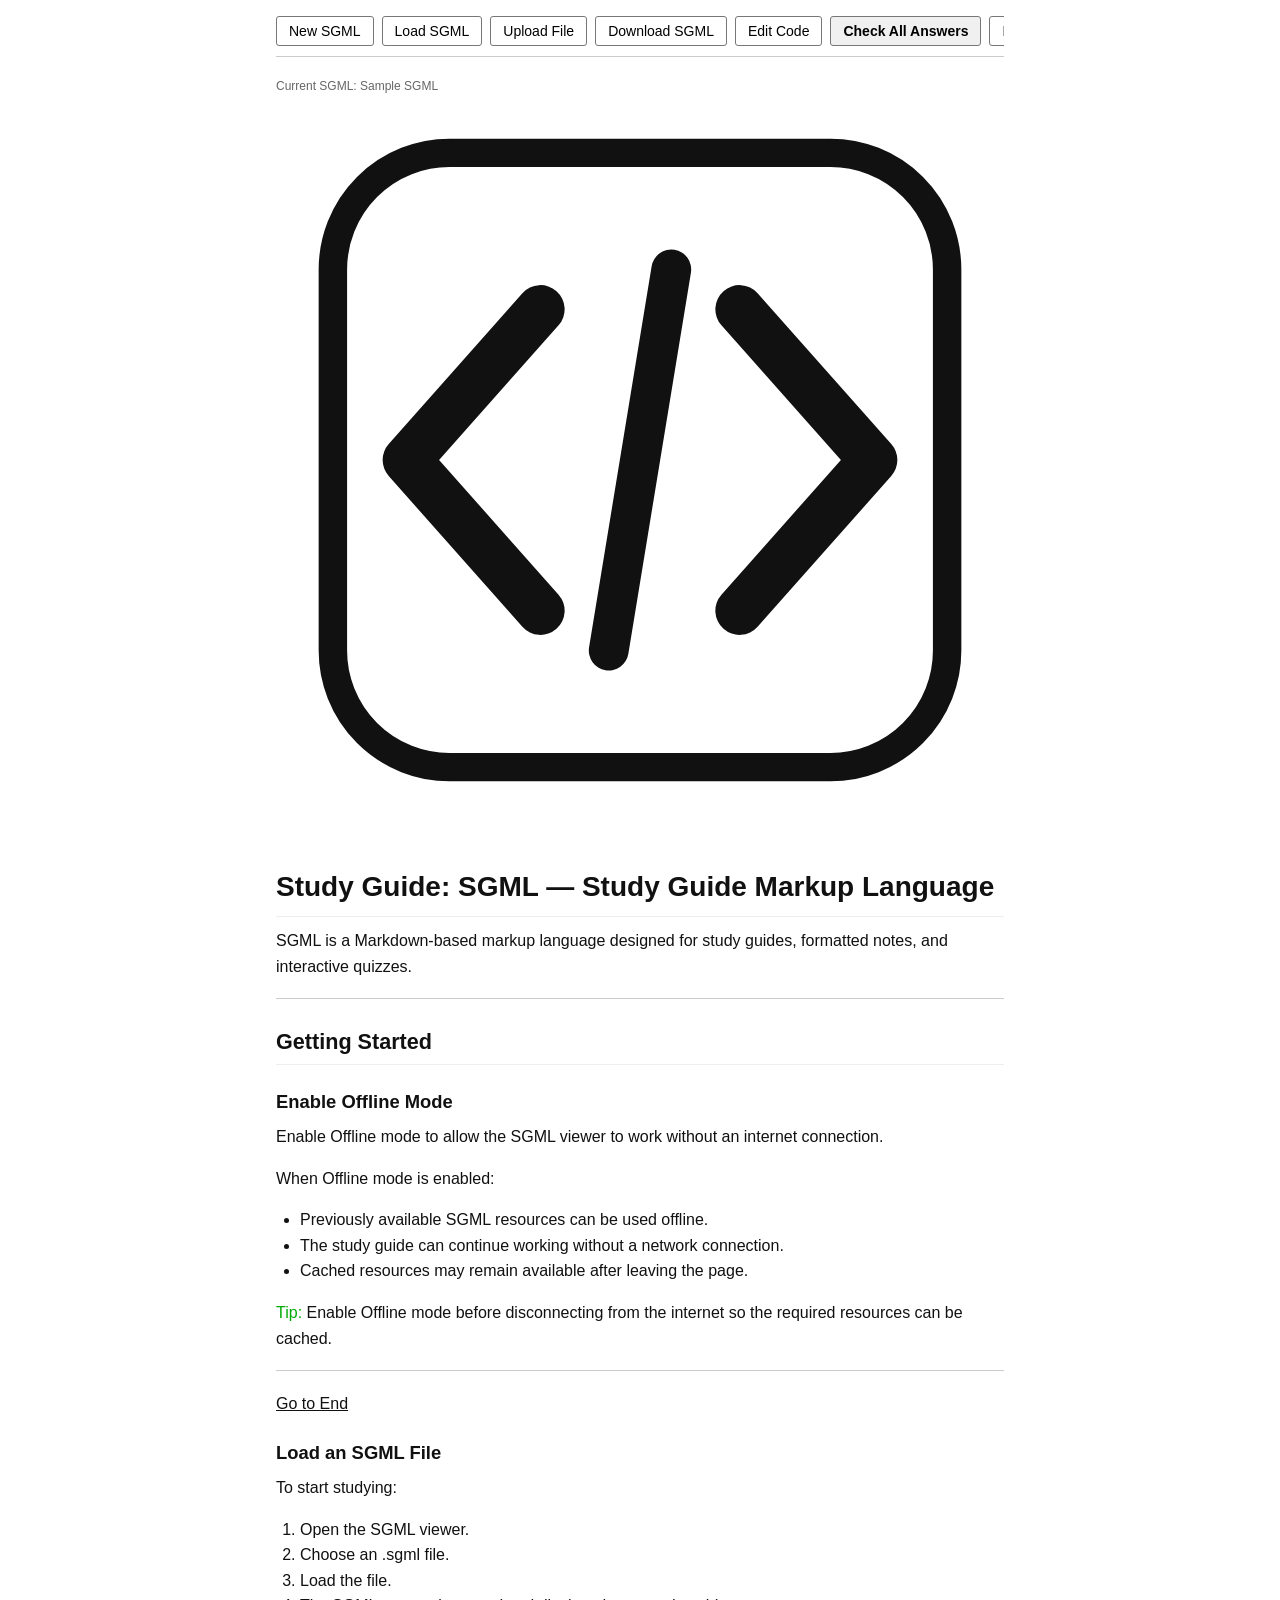
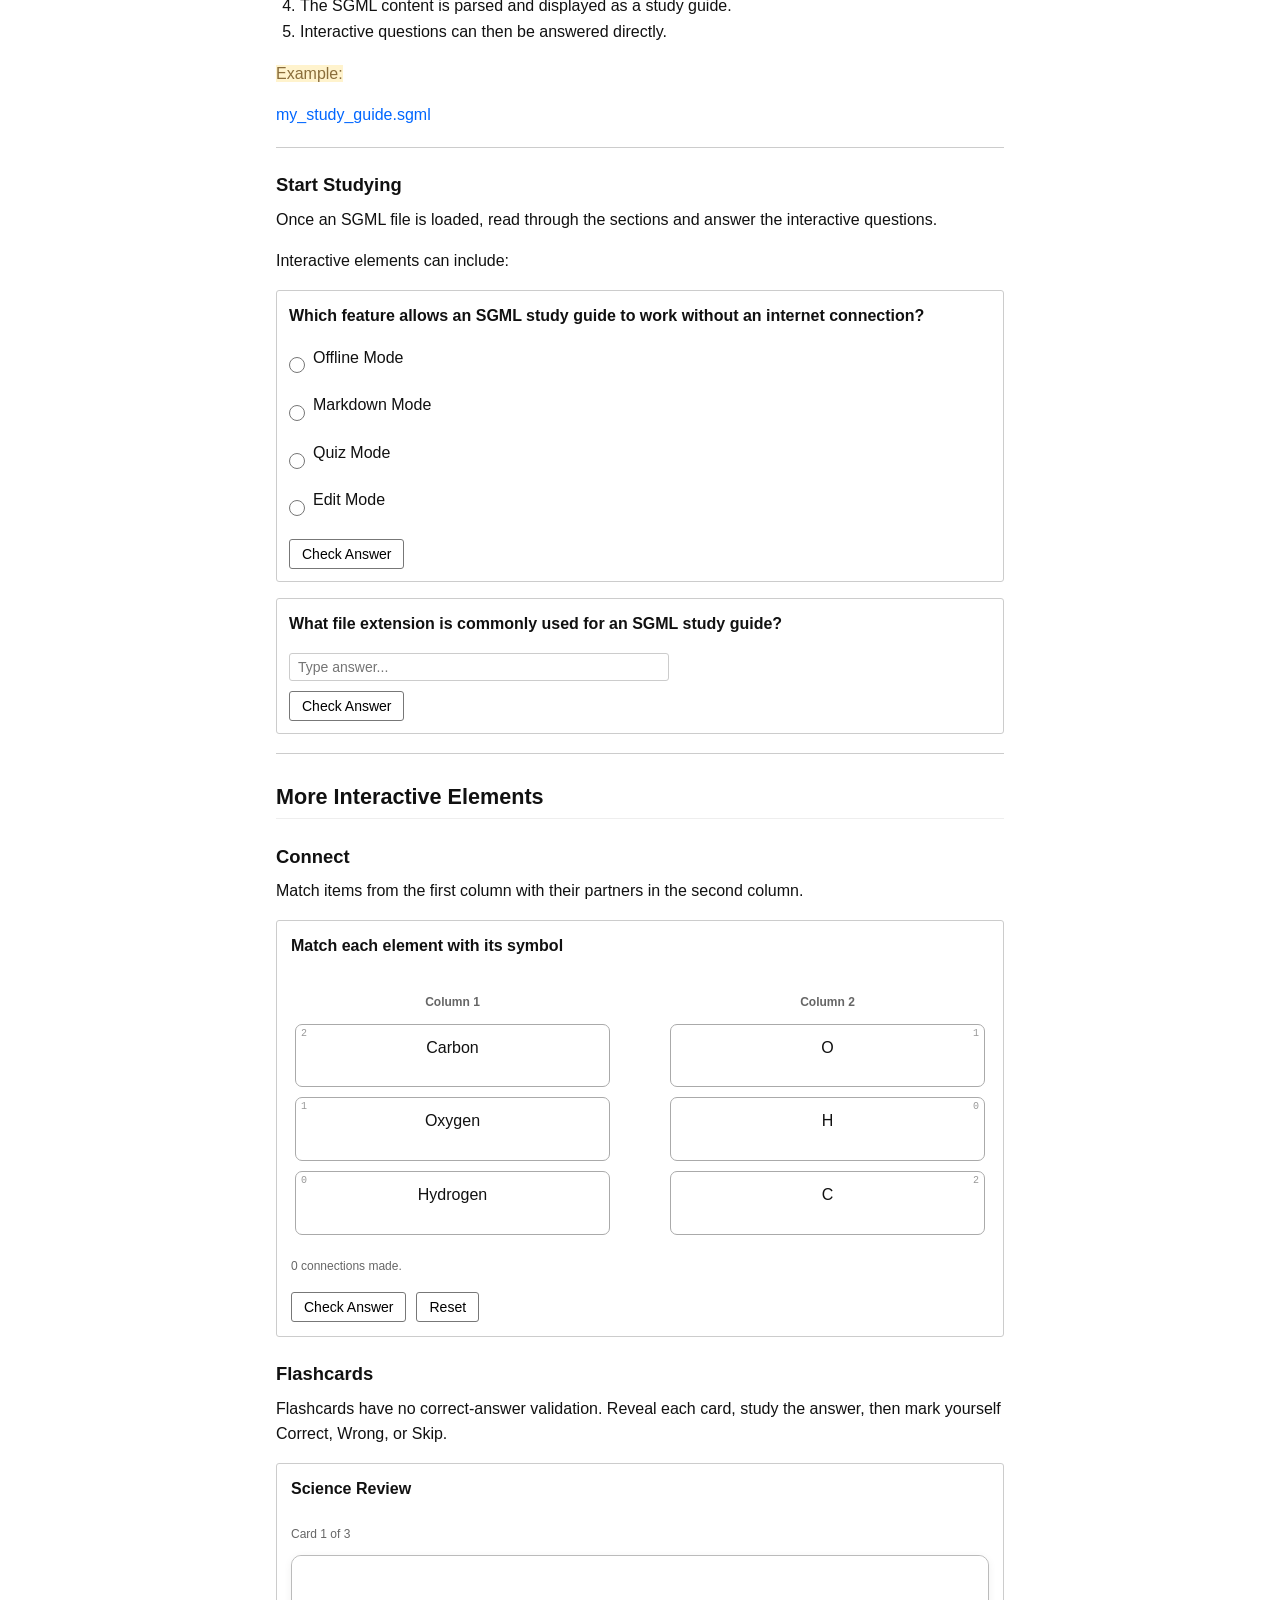
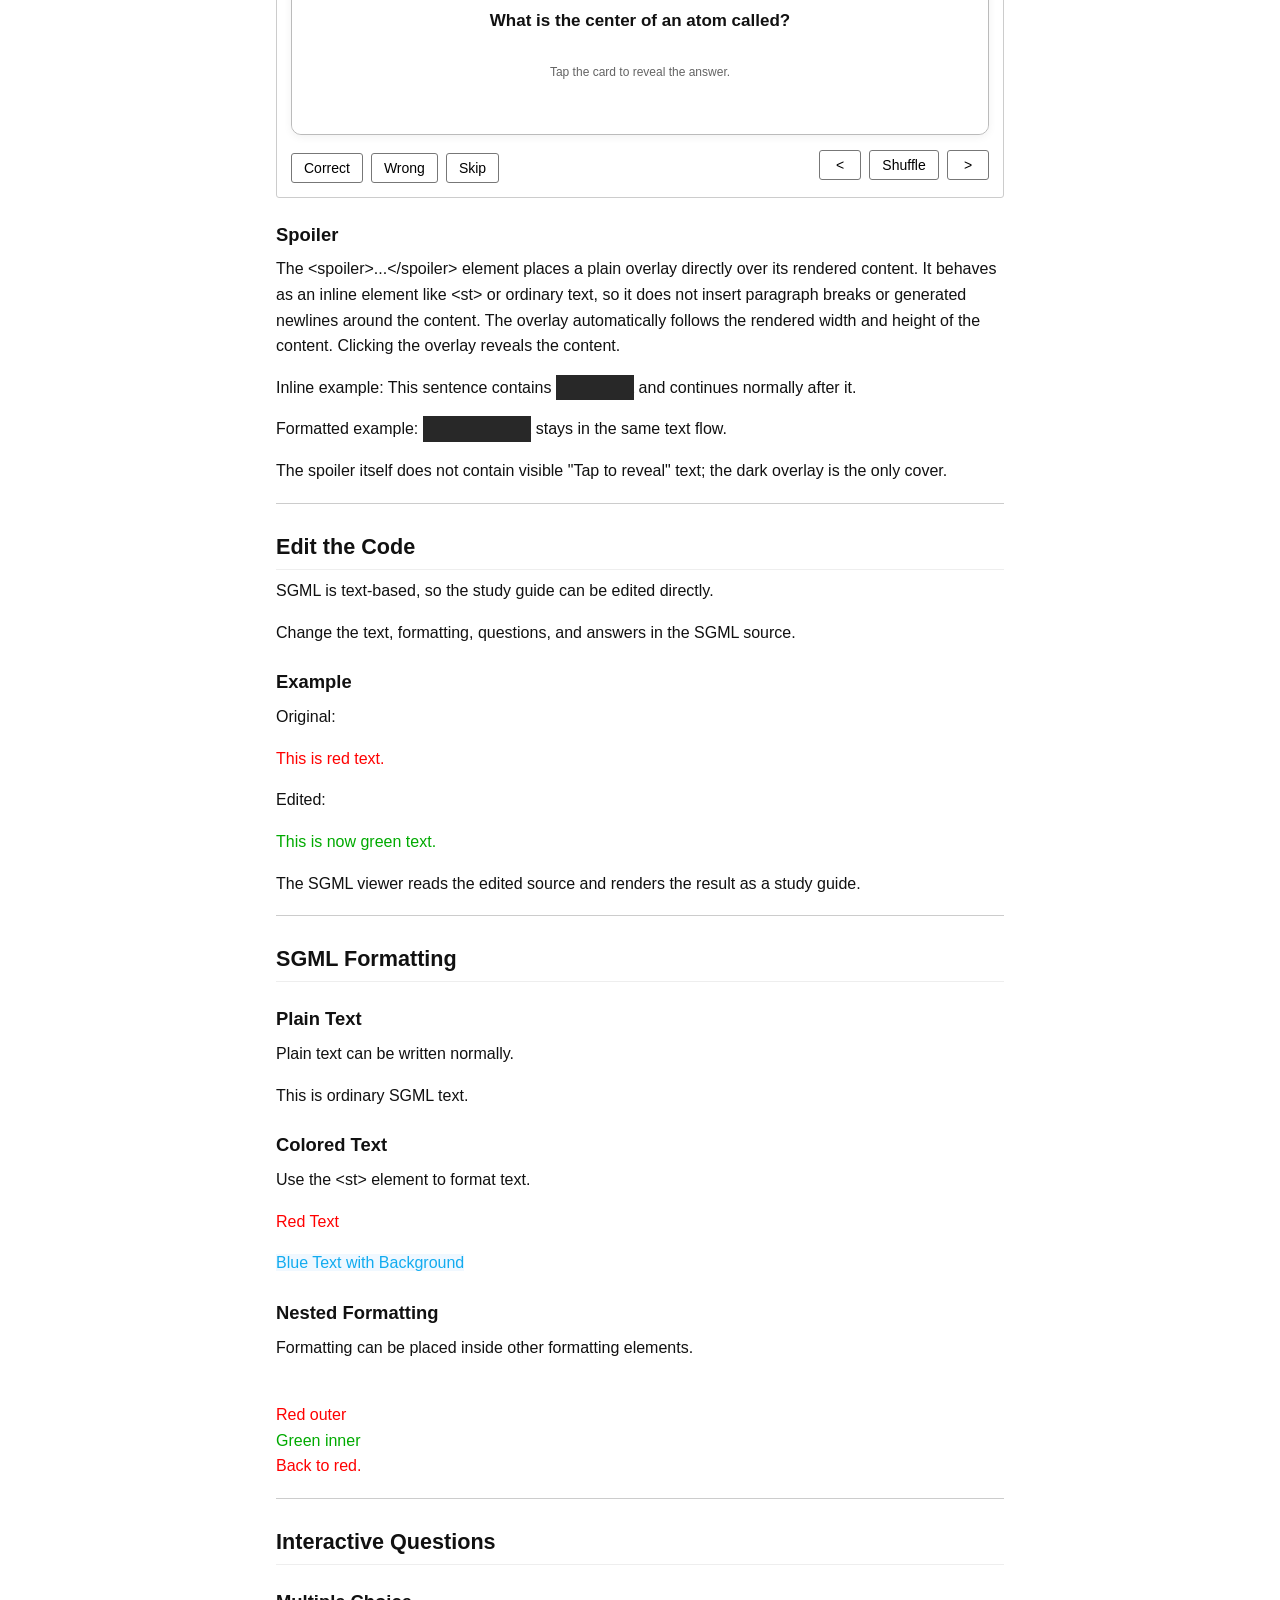
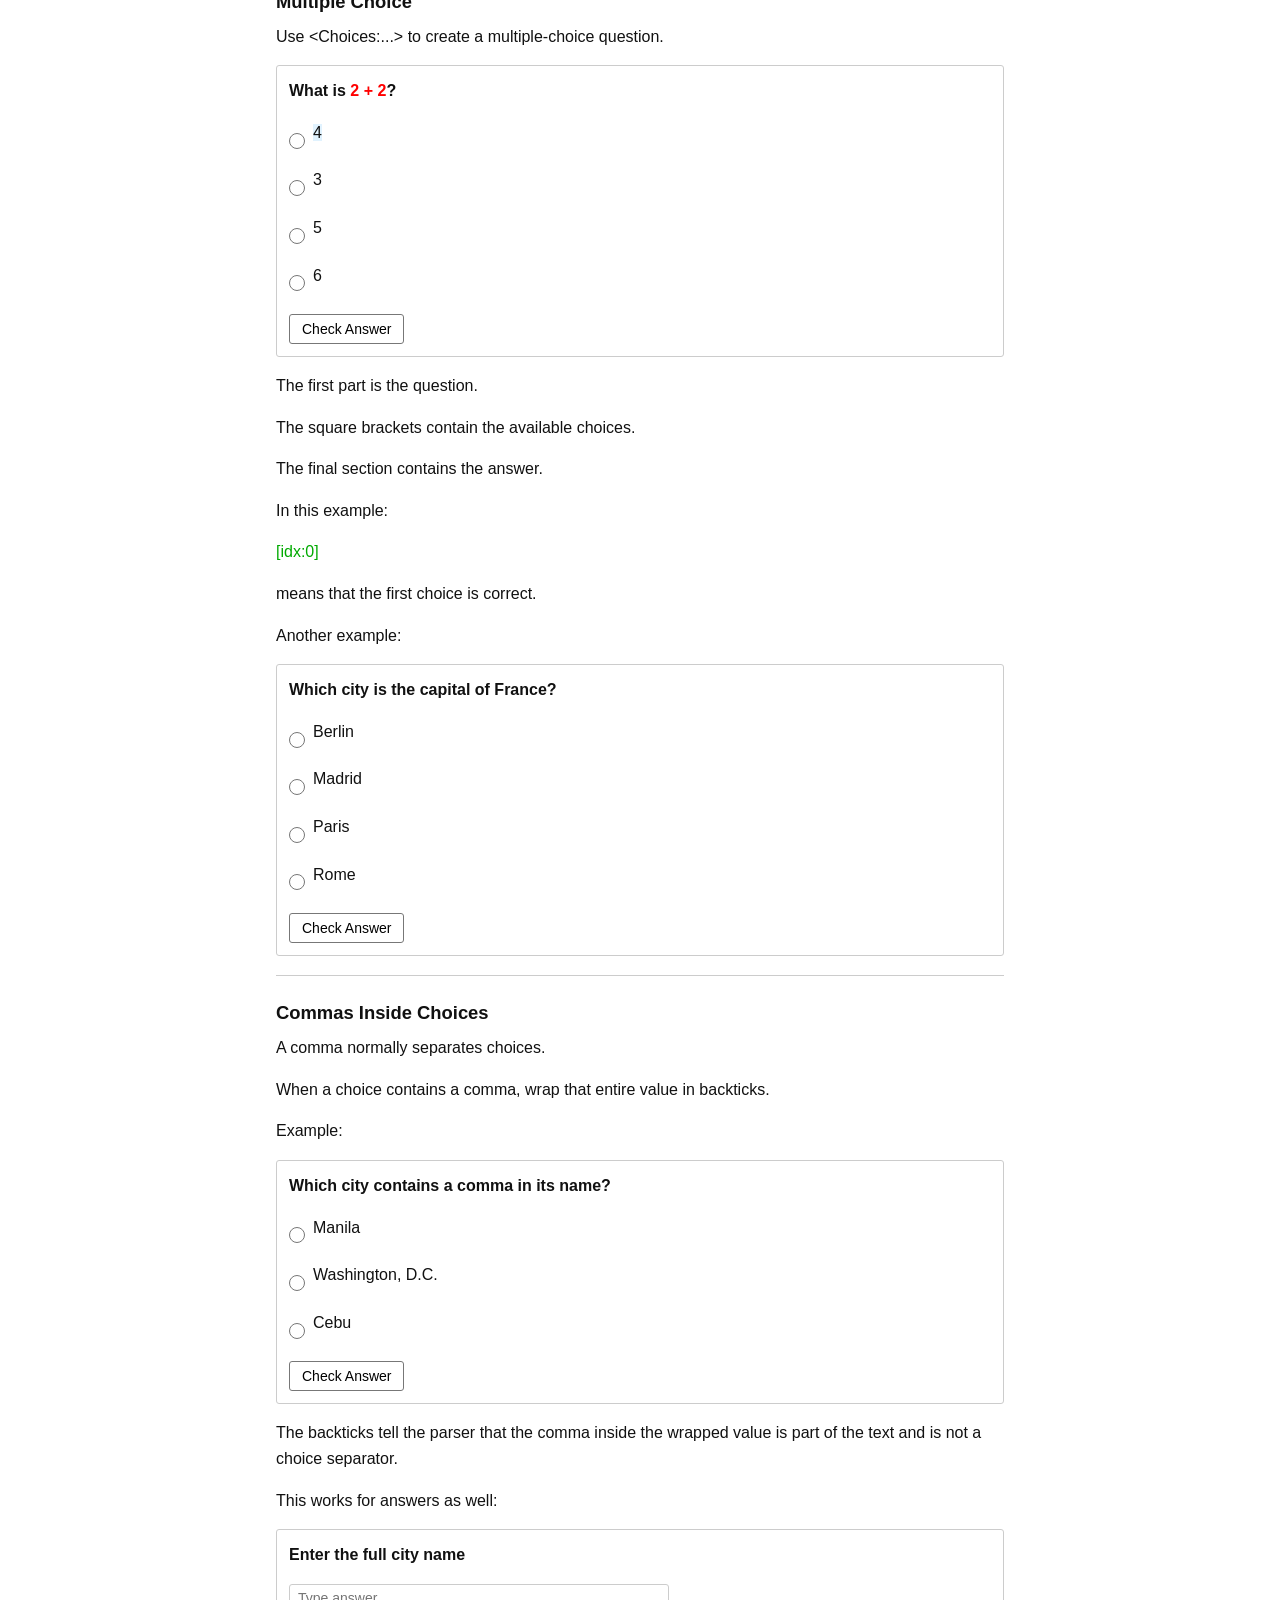
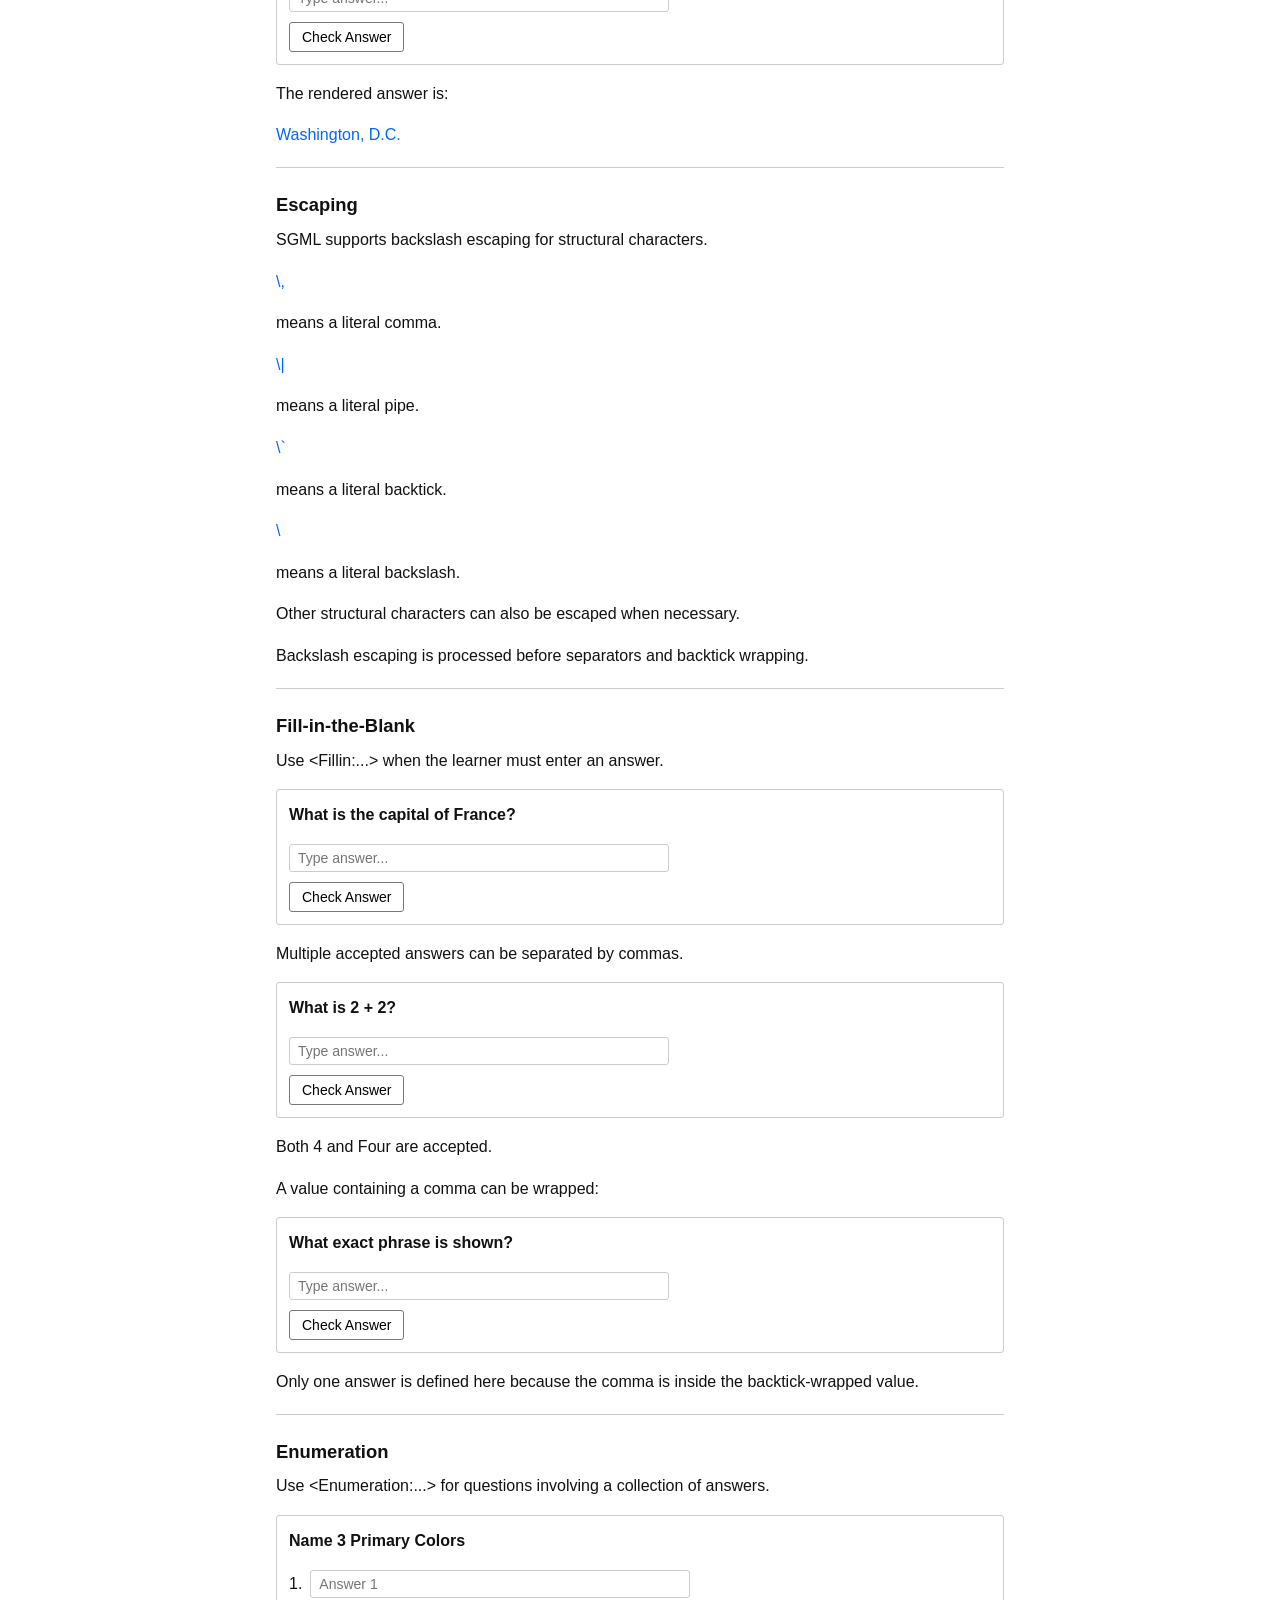
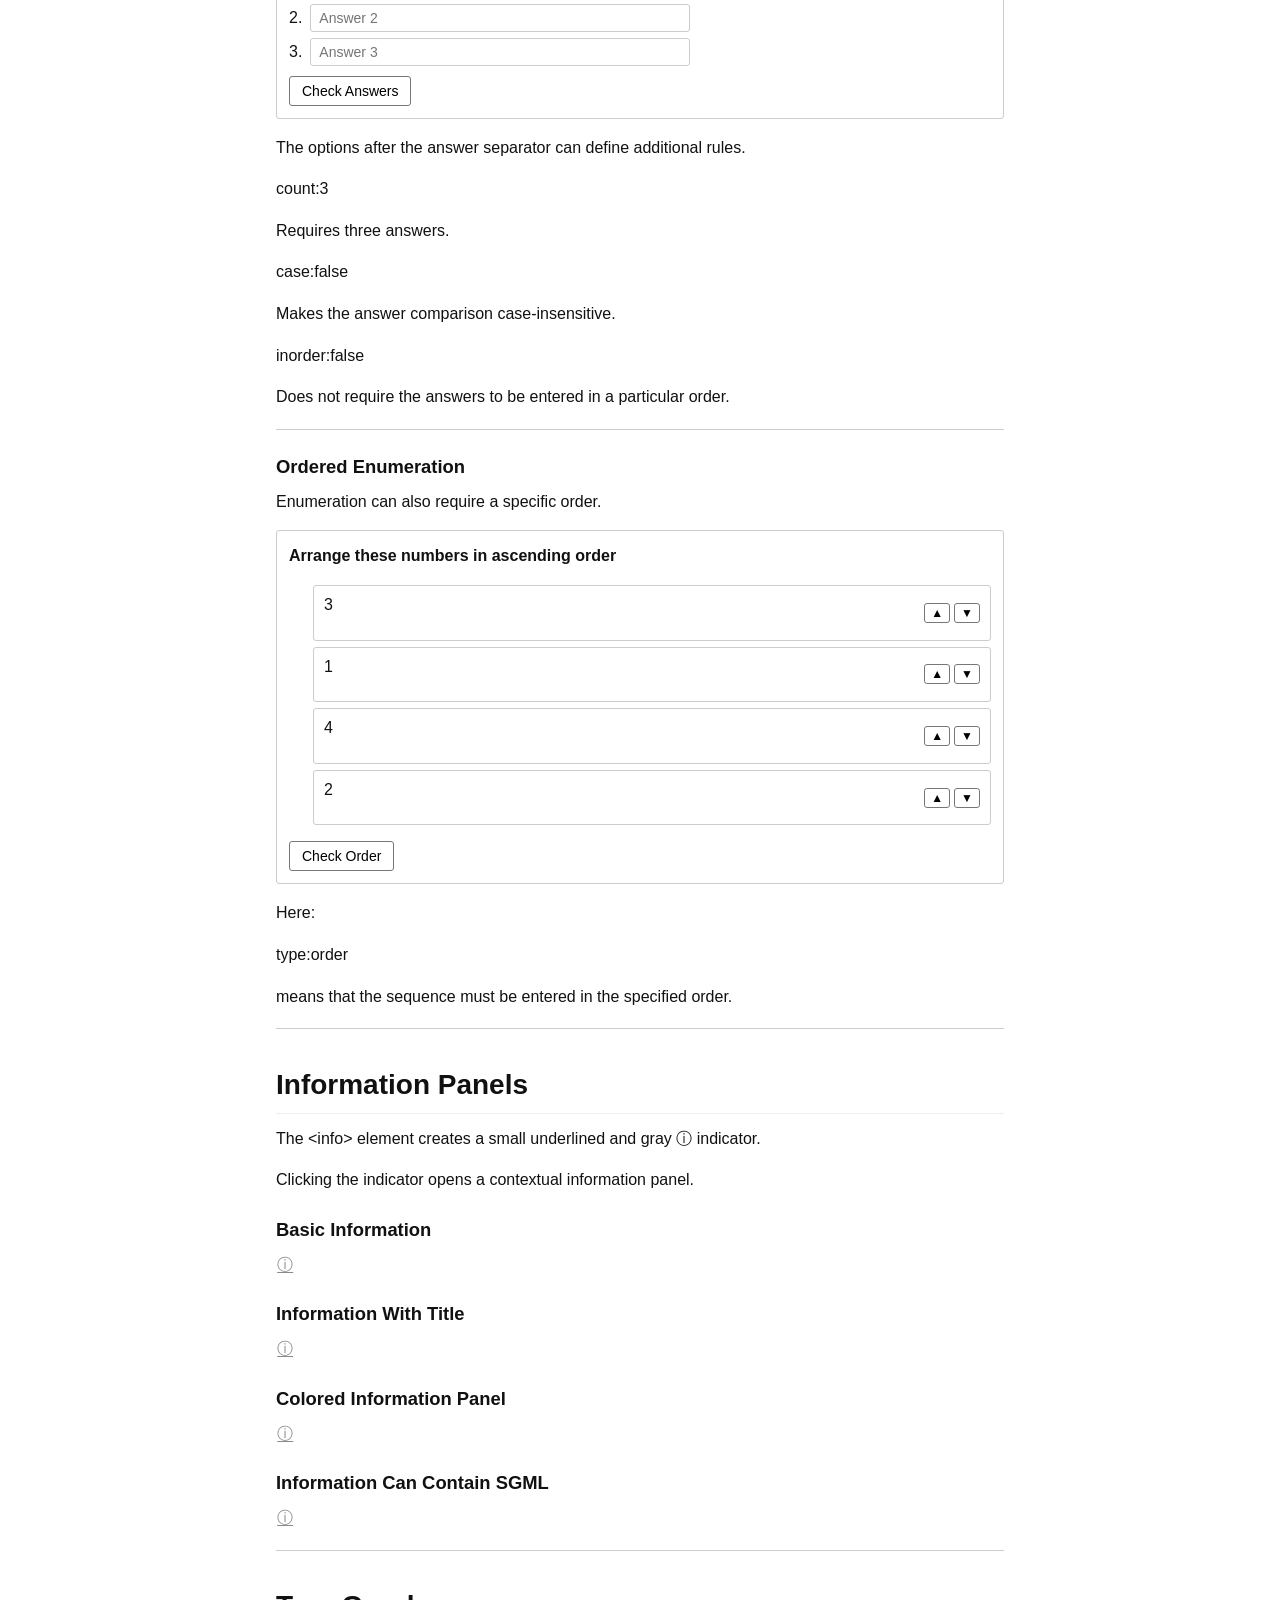
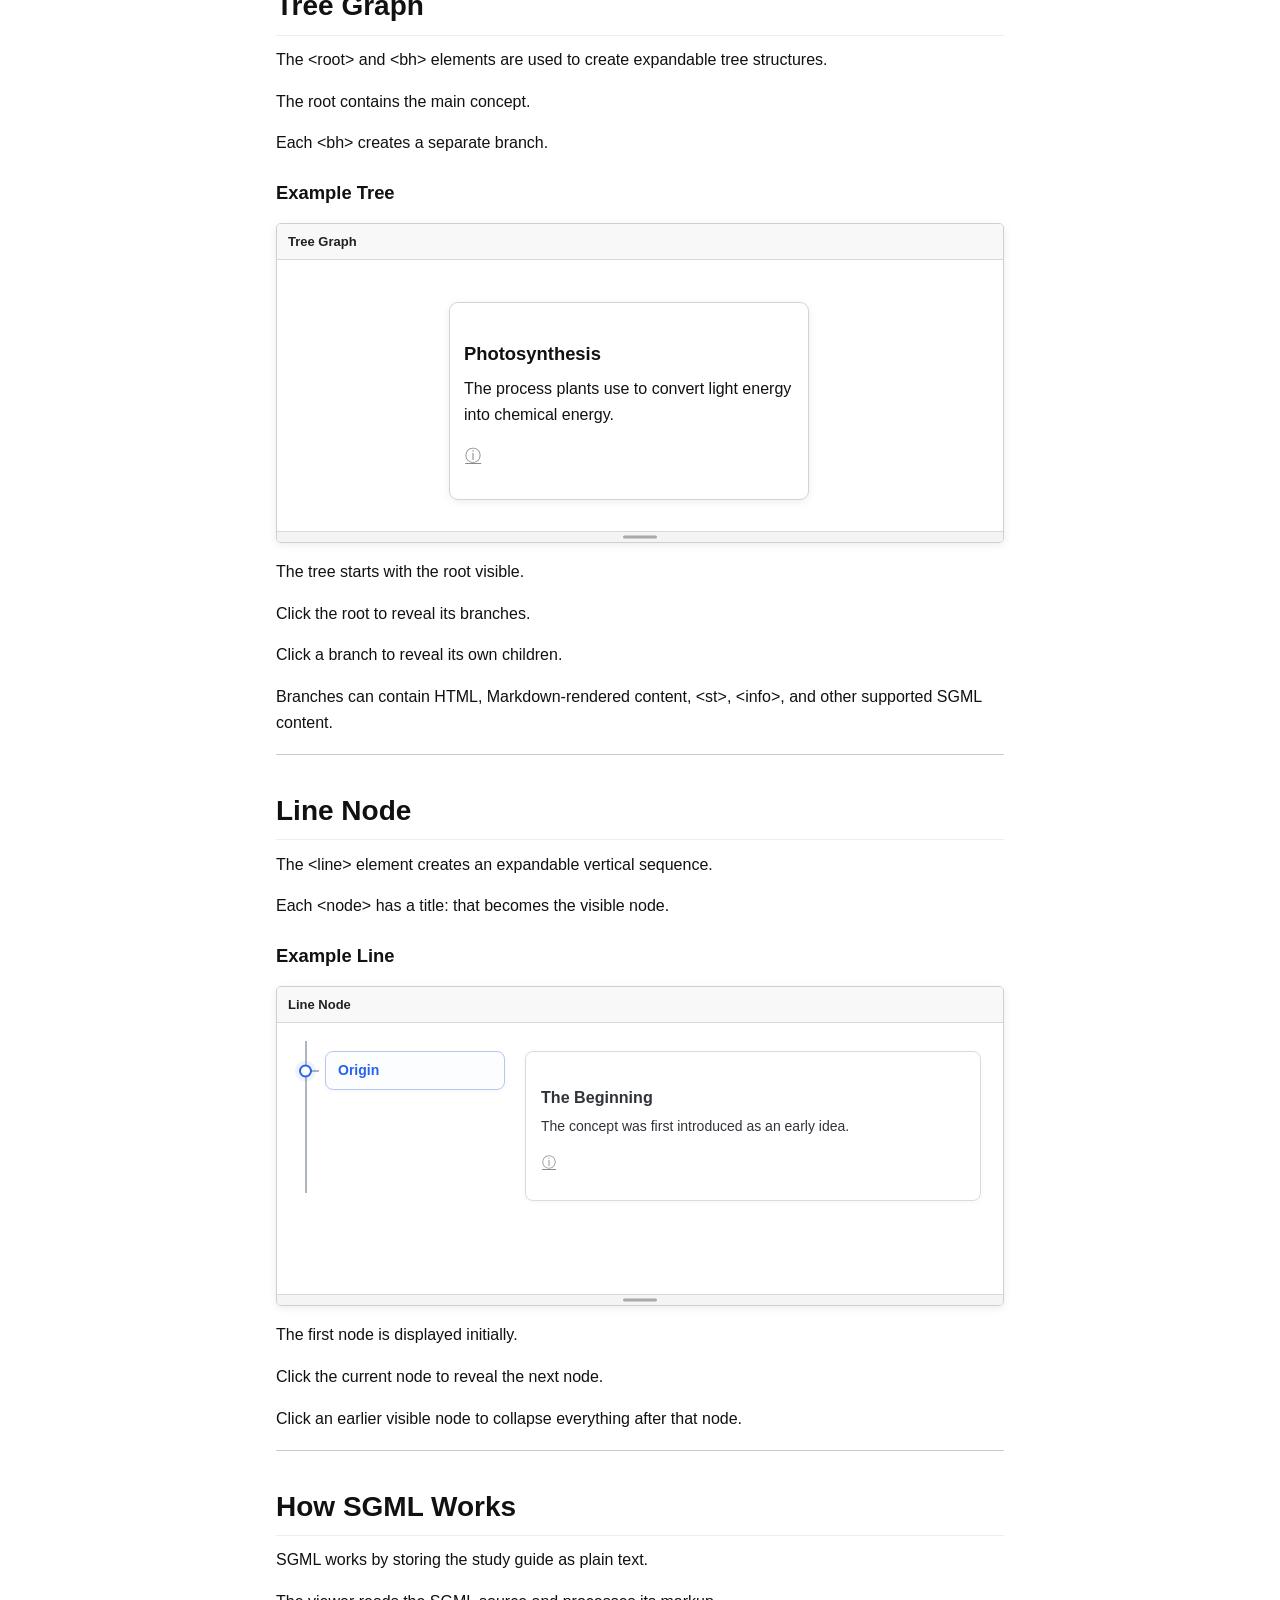
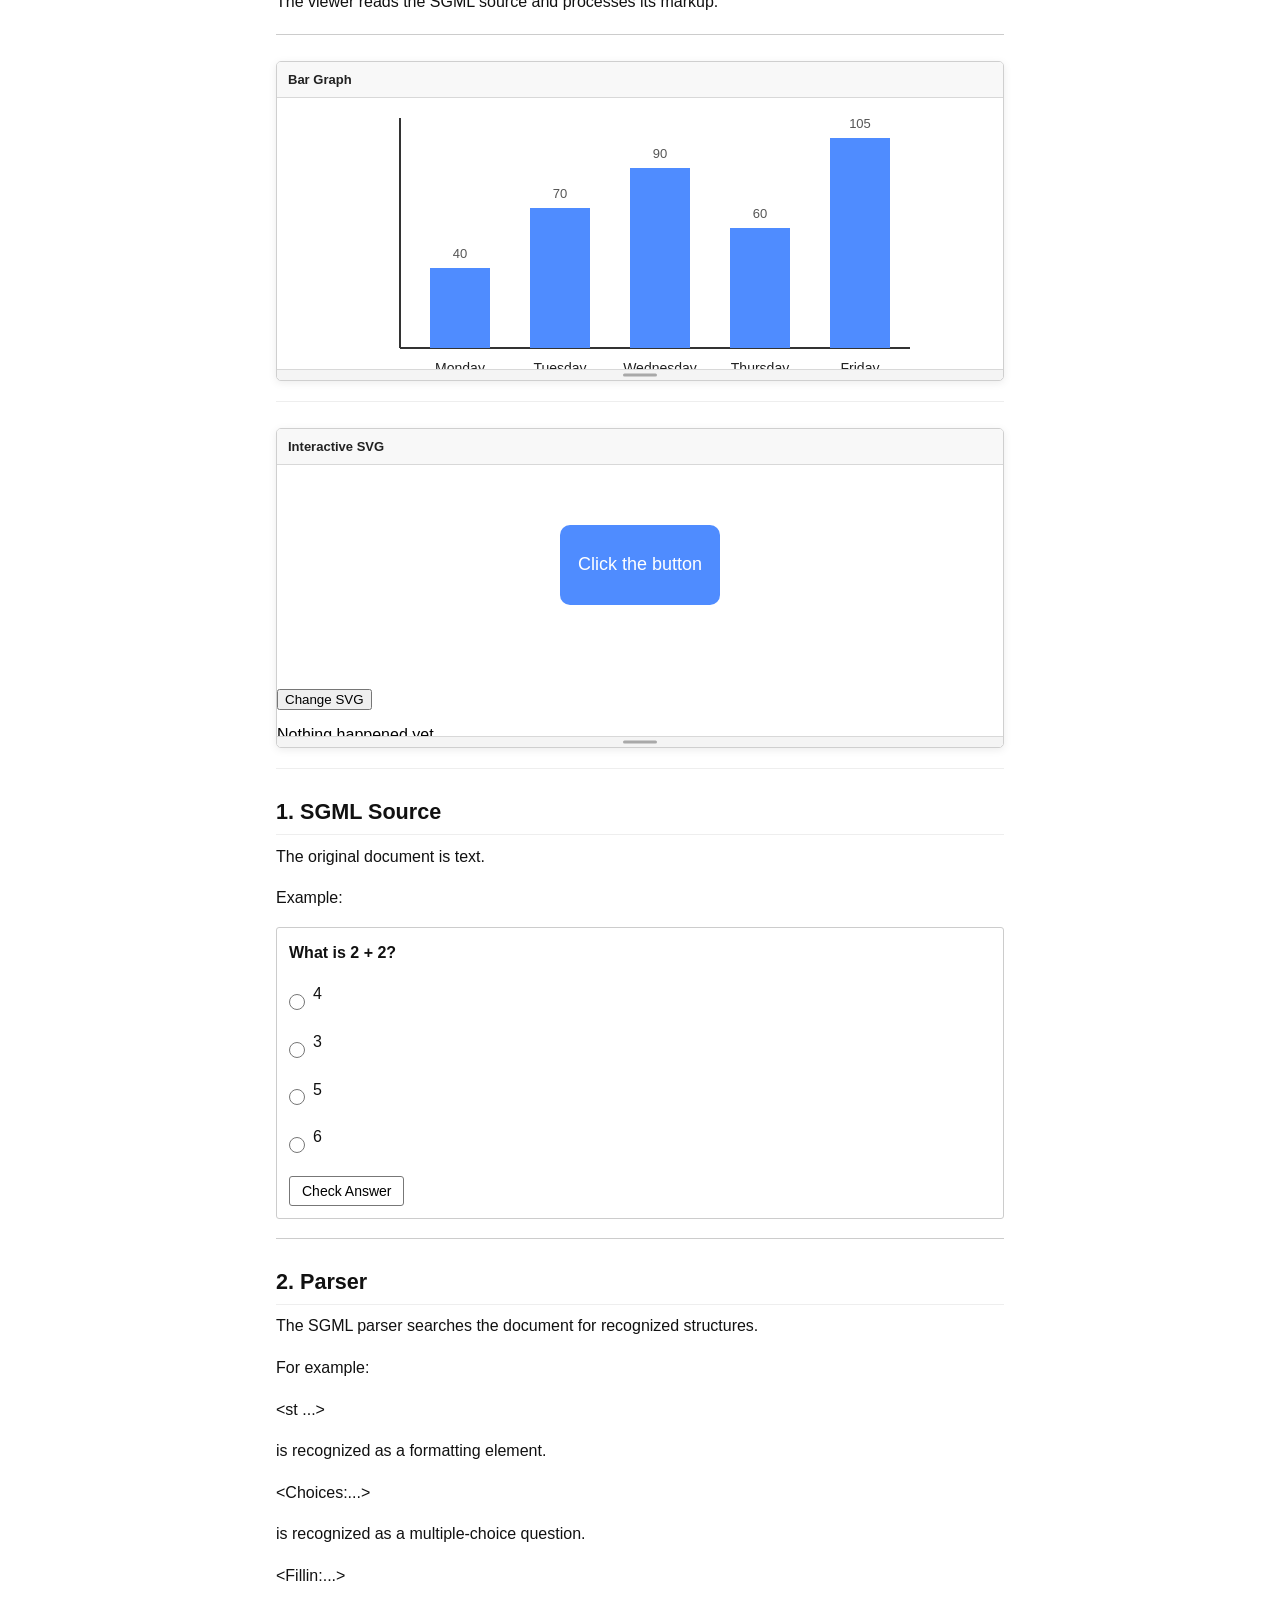
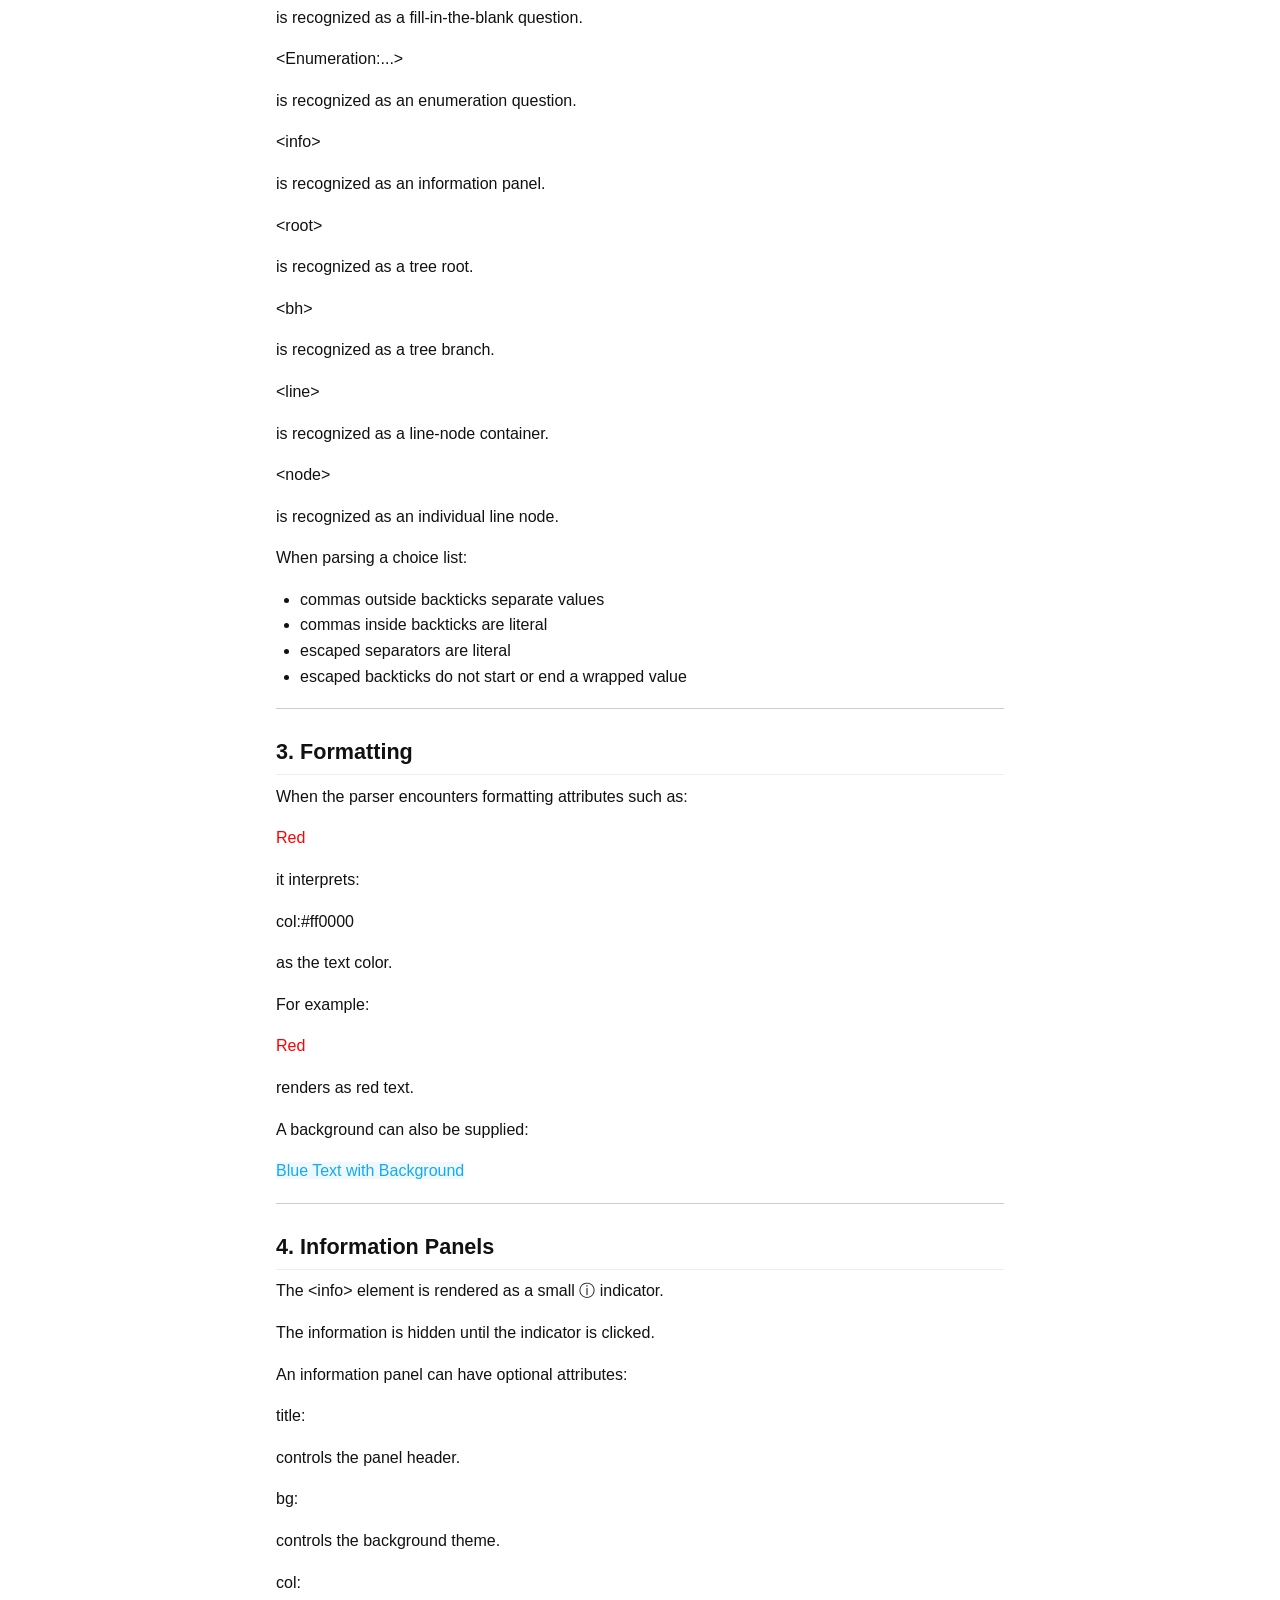
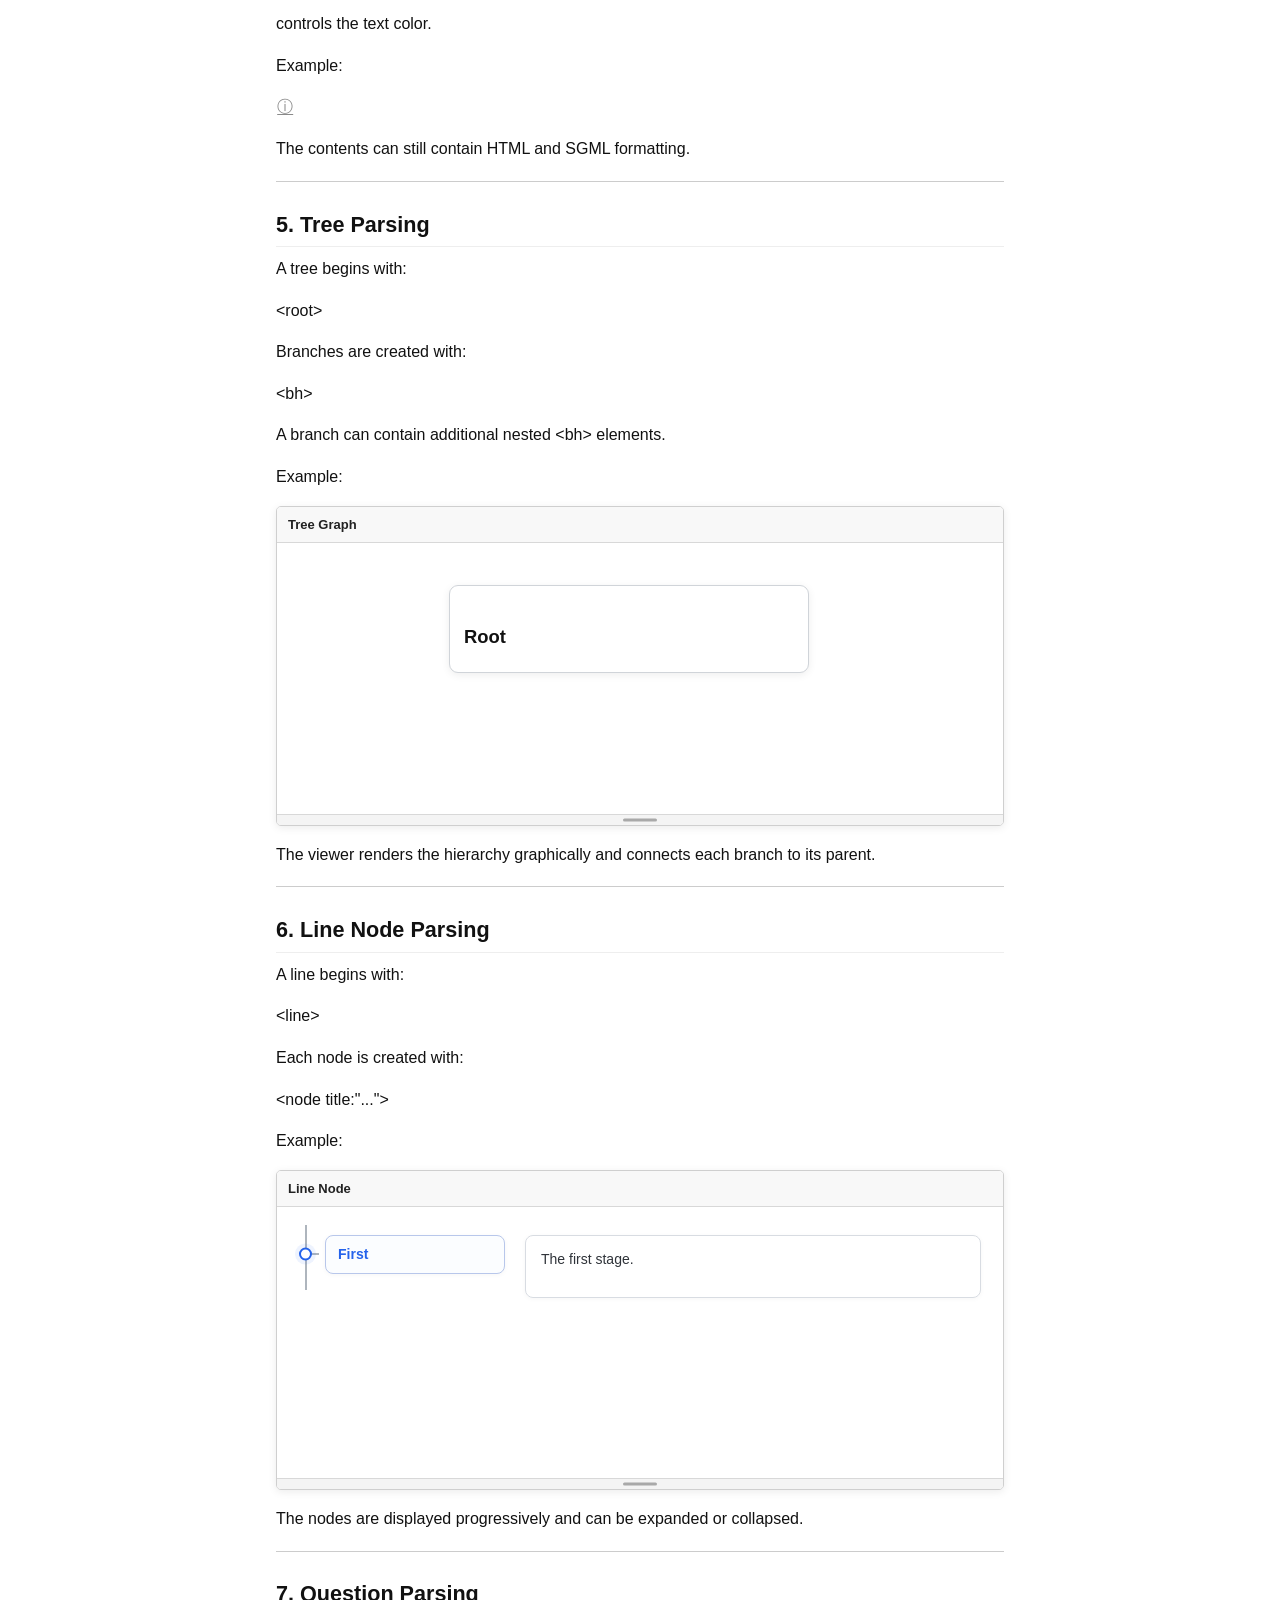
==== commit 0fed83ed: "Update index.html" ====
--- a/index.html
+++ b/index.html
@@ -195,67 +195,88 @@
 			position:relative;
 			margin:0 14px 12px;
 			min-height:180px;
+			padding:0;
+			background:transparent;
+			border:0;
+			box-shadow:none;
+			cursor:pointer;
+			user-select:none;
+			-webkit-user-select:none;
+			touch-action:manipulation;
+			display:flex;
+			align-items:stretch;
+			justify-content:center;
+			text-align:center;
+			outline:none;
+			perspective:1200px;
+		}
+		.sgml-flashcard-card:focus-visible .sgml-flashcard-inner{border-color:#2563eb;box-shadow:0 0 0 2px rgba(37,99,235,.14)}
+		.sgml-flashcard-inner{
+			position:relative;
+			width:100%;
+			min-height:180px;
 			padding:28px 22px;
 			border:1px solid #bbb;
 			border-radius:10px;
 			background:#fff;
 			box-shadow:0 2px 8px rgba(0,0,0,.06);
-			cursor:pointer;
-			user-select:none;
-			-webkit-user-select:none;
-			touch-action:manipulation;
 			display:flex;
 			align-items:center;
 			justify-content:center;
-			text-align:center;
-			outline:none;
-		}
-		.sgml-flashcard-card:focus-visible{border-color:#2563eb;box-shadow:0 0 0 2px rgba(37,99,235,.14)}
-		.sgml-flashcard-card.revealed{background:#f8fbff;border-color:#9eb7e8}
-		.sgml-flashcard-face{width:100%}
+			transform-style:preserve-3d;
+			transition:transform .48s cubic-bezier(.2,.75,.25,1);
+		}
+		.sgml-flashcard-card.revealed .sgml-flashcard-inner{transform:rotateY(180deg)}
+		.sgml-flashcard-face{position:absolute;inset:0;width:100%;height:100%;padding:28px 22px;display:flex;align-items:center;justify-content:center;flex-direction:column;border-radius:10px;backface-visibility:hidden;-webkit-backface-visibility:hidden;overflow:auto}
+		.sgml-flashcard-front-face{background:#fff;color:#111;border:0}
+		.sgml-flashcard-back-face{background:#111;color:#fff;border:0;transform:rotateY(180deg)}
 		.sgml-flashcard-front{font-size:17px;font-weight:600}
-		.sgml-flashcard-back{margin-top:14px;padding-top:14px;border-top:1px solid #d9e0ea}
-		.sgml-flashcard-label{font-size:10px;text-transform:uppercase;letter-spacing:.08em;color:#777;margin-bottom:5px}
-		.sgml-flashcard-card:not(.revealed) .sgml-flashcard-back{display:none}
-		.sgml-flashcard-hint{font-size:12px;color:#777;margin-top:12px}
-		.sgml-flashcard-navigation{padding:0 14px 8px;display:flex;align-items:center;gap:8px;flex-wrap:wrap}
+		.sgml-flashcard-back{margin-top:14px;padding-top:14px;border-top:1px solid #777;width:100%}
+		.sgml-flashcard-label{font-size:10px;text-transform:uppercase;letter-spacing:.08em;color:inherit;opacity:.65;margin-bottom:5px}
+		.sgml-flashcard-hint{font-size:12px;color:inherit;opacity:.65;margin-top:12px}
+		.sgml-flashcard-action-row{padding:0 14px 14px;display:flex;align-items:center;justify-content:space-between;gap:12px;flex-wrap:nowrap}
+		.sgml-flashcard .sgml-controls{padding:0;display:flex;align-items:center;gap:8px;flex-wrap:wrap;flex:0 0 auto}
+		.sgml-flashcard-navigation{display:flex;align-items:center;justify-content:center;gap:8px;flex:0 0 auto;margin-left:auto}
 		.sgml-flashcard-navigation button{min-width:42px}
 		.sgml-flashcard-navigation button:disabled{opacity:.45;cursor:default}
-		.sgml-flashcard .sgml-controls{padding:0 14px 14px}
+		.sgml-flashcard-navigation .sgml-flashcard-shuffle{min-width:70px}
 		.sgml-flashcard-summary{padding:0 14px 14px;color:#444;font-size:13px}
 		.sgml-flashcard-summary strong{font-weight:700}
-		.sgml-flashcard-card.flashcard-anim-correct{animation:sgmlFlashcardCorrect .42s ease}
-		.sgml-flashcard-card.flashcard-anim-wrong{animation:sgmlFlashcardWrong .42s ease}
-		.sgml-flashcard-card.flashcard-anim-skip{animation:sgmlFlashcardSkip .42s ease}
-		.sgml-flashcard-card.flashcard-anim-next{animation:sgmlFlashcardNext .30s ease}
-		.sgml-flashcard-card.flashcard-anim-prev{animation:sgmlFlashcardPrev .30s ease}
+		.sgml-flashcard-card.flashcard-anim-correct .sgml-flashcard-inner{animation:sgmlFlashcardCorrect .5s ease}
+		.sgml-flashcard-card.flashcard-anim-wrong .sgml-flashcard-inner{animation:sgmlFlashcardWrong .56s ease}
+		.sgml-flashcard-card.flashcard-anim-skip .sgml-flashcard-inner{animation:sgmlFlashcardSkip .42s ease}
+		.sgml-flashcard-card.flashcard-anim-next .sgml-flashcard-inner{animation:sgmlFlashcardNext .3s ease}
+		.sgml-flashcard-card.flashcard-anim-prev .sgml-flashcard-inner{animation:sgmlFlashcardPrev .3s ease}
 		@keyframes sgmlFlashcardCorrect{
+			0%{transform:translate(0,0) rotate(0);background:#fff;border-color:#15803d;box-shadow:0 0 0 rgba(21,128,61,0)}
+			18%{transform:translate(-5px,-3px) rotate(-1deg);background:#86efac;border-color:#15803d;box-shadow:0 0 18px rgba(21,128,61,.55)}
+			35%{transform:translate(5px,-6px) rotate(1deg);background:#22c55e;border-color:#15803d;box-shadow:0 0 22px rgba(21,128,61,.5)}
+			60%{transform:translate(-3px,-12px) rotate(-1deg);background:#86efac;border-color:#15803d;box-shadow:0 0 14px rgba(21,128,61,.35)}
+			100%{transform:translate(0,-100%) rotate(0);background:#fff;border-color:#bbb;box-shadow:0 0 0 rgba(21,128,61,0);opacity:0}
+		}
+		@keyframes sgmlFlashcardWrong{
+			0%{transform:translate(0,0) rotate(0);background:#fff;border-color:#b91c1c;box-shadow:0 0 0 rgba(185,28,28,0)}
+			10%{transform:translate(-11px,0) rotate(-3deg);background:#fecaca;border-color:#b91c1c;box-shadow:0 0 18px rgba(185,28,28,.5)}
+			20%{transform:translate(11px,1px) rotate(3deg);background:#ef4444;border-color:#991b1b;box-shadow:0 0 24px rgba(185,28,28,.58)}
+			30%{transform:translate(-10px,3px) rotate(-3deg);background:#ef4444;border-color:#991b1b;box-shadow:0 0 24px rgba(185,28,28,.55)}
+			40%{transform:translate(9px,5px) rotate(2.5deg);background:#fecaca;border-color:#b91c1c}
+			50%{transform:translate(-7px,8px) rotate(-2deg);background:#fee2e2;border-color:#b91c1c}
+			65%{transform:translate(4px,14px) rotate(1deg);background:#fff;border-color:#bbb}
+			100%{transform:translate(0,100%) rotate(0);background:#fff;border-color:#bbb;opacity:0}
+		}
+		@keyframes sgmlFlashcardSkip{
 			0%{transform:translate(0,0) rotate(0);opacity:1}
-			20%{transform:translate(10px,4px) rotate(2deg)}
-			40%{transform:translate(-8px,10px) rotate(-2deg)}
-			60%{transform:translate(6px,15px) rotate(1deg)}
-			100%{transform:translate(0,26px) rotate(0);opacity:0}
-		}
-		@keyframes sgmlFlashcardWrong{
-			0%{transform:translate(0,0) rotate(0);opacity:1}
-			20%{transform:translate(-10px,4px) rotate(-2deg)}
-			40%{transform:translate(8px,9px) rotate(2deg)}
-			60%{transform:translate(-6px,15px) rotate(-1deg)}
-			100%{transform:translate(0,26px) rotate(0);opacity:0}
-		}
-		@keyframes sgmlFlashcardSkip{
-			0%{transform:translate(0,0);opacity:1}
-			35%{transform:translate(-5px,10px) rotate(-1deg)}
-			70%{transform:translate(5px,22px) rotate(1deg)}
-			100%{transform:translate(0,46px);opacity:0}
+			35%{transform:translate(-4px,-10px) rotate(-1deg);opacity:1}
+			70%{transform:translate(4px,-24px) rotate(1deg);opacity:.75}
+			100%{transform:translate(0,-100%) rotate(0);opacity:0}
 		}
 		@keyframes sgmlFlashcardNext{
 			0%{transform:translateX(0) rotate(0);opacity:1}
-			100%{transform:translateX(-110%) rotate(-5deg);opacity:0}
+			100%{transform:translateX(110%) rotate(5deg);opacity:0}
 		}
 		@keyframes sgmlFlashcardPrev{
 			0%{transform:translateX(0) rotate(0);opacity:1}
-			100%{transform:translateX(110%) rotate(5deg);opacity:0}
+			100%{transform:translateX(-110%) rotate(-5deg);opacity:0}
 		}
 
 		.sgml-spoiler{
@@ -2466,7 +2487,7 @@
 				card.classList.remove(animationClass);
 				q.animating=false;
 				callback();
-			},animationClass==='flashcard-anim-next'||animationClass==='flashcard-anim-prev'?300:420);
+			},animationClass==='flashcard-anim-next'||animationClass==='flashcard-anim-prev'?300:animationClass==='flashcard-anim-wrong'?560:animationClass==='flashcard-anim-correct'?500:420);
 		}
 
 		function previousFlashcard(qId){
@@ -2566,21 +2587,27 @@
 					<div class="sgml-flashcard-title">${renderQuestionText(q.title)}</div>\
 					<div class="sgml-flashcard-progress">Card 1 of ${deck.length}</div>\
 					<div class="sgml-flashcard-card" role="button" tabindex="0" aria-expanded="false" onclick="toggleFlashcard('${q.id}')" onkeydown="if(event.key==='Enter'||event.key===' '){event.preventDefault();toggleFlashcard('${q.id}');}">\
-						<div class="sgml-flashcard-face">\
-							<div class="sgml-flashcard-front">${renderQuestionText(card?card.front:'')}</div>\
-							<div class="sgml-flashcard-back"><div class="sgml-flashcard-label">Answer</div>${renderQuestionText(card?card.back:'')}</div>\
-							<div class="sgml-flashcard-hint">Tap the card to reveal the answer.</div>\
+						<div class="sgml-flashcard-inner">\
+							<div class="sgml-flashcard-face sgml-flashcard-front-face">\
+								<div class="sgml-flashcard-front">${renderQuestionText(card?card.front:'')}</div>\
+								<div class="sgml-flashcard-hint">Tap the card to reveal the answer.</div>\
+							</div>\
+							<div class="sgml-flashcard-face sgml-flashcard-back-face">\
+								<div class="sgml-flashcard-back"><div class="sgml-flashcard-label">Answer</div>${renderQuestionText(card?card.back:'')}</div>\
+							</div>\
 						</div>\
 					</div>\
-					<div class="sgml-flashcard-navigation">\
-						<button class="sgml-flashcard-prev" type="button" aria-label="Previous card" onclick="event.stopPropagation();previousFlashcard('${q.id}')">&lt;</button>\
-						<button class="sgml-flashcard-next" type="button" aria-label="Next card" onclick="event.stopPropagation();nextFlashcard('${q.id}')">&gt;</button>\
-						<button class="sgml-flashcard-shuffle" type="button" aria-label="Shuffle flashcards" onclick="event.stopPropagation();shuffleFlashcards('${q.id}')" style="display:${attrs.shuffle===true?'inline-block':'none'}">Shuffle</button>\
-					</div>\
-					<div class="sgml-controls sgml-flashcard-controls">\
-						<button type="button" onclick="event.stopPropagation();rateFlashcard('${q.id}','correct')">Correct</button>\
-						<button type="button" onclick="event.stopPropagation();rateFlashcard('${q.id}','wrong')">Wrong</button>\
-						<button type="button" onclick="event.stopPropagation();rateFlashcard('${q.id}','skip')">Skip</button>\
+					<div class="sgml-flashcard-action-row">\
+						<div class="sgml-controls sgml-flashcard-controls">\
+							<button type="button" onclick="event.stopPropagation();rateFlashcard('${q.id}','correct')">Correct</button>\
+							<button type="button" onclick="event.stopPropagation();rateFlashcard('${q.id}','wrong')">Wrong</button>\
+							<button type="button" onclick="event.stopPropagation();rateFlashcard('${q.id}','skip')">Skip</button>\
+						</div>\
+						<div class="sgml-flashcard-navigation">\
+							<button class="sgml-flashcard-prev" type="button" aria-label="Previous card" onclick="event.stopPropagation();previousFlashcard('${q.id}')">&lt;</button>\
+							<button class="sgml-flashcard-shuffle" type="button" aria-label="Shuffle flashcards" onclick="event.stopPropagation();shuffleFlashcards('${q.id}')" style="display:${attrs.shuffle===true?'inline-block':'none'}">Shuffle</button>\
+							<button class="sgml-flashcard-next" type="button" aria-label="Next card" onclick="event.stopPropagation();nextFlashcard('${q.id}')">&gt;</button>\
+						</div>\
 					</div>\
 					<div class="sgml-flashcard-summary" style="display:none"></div>\
 				</div>`;
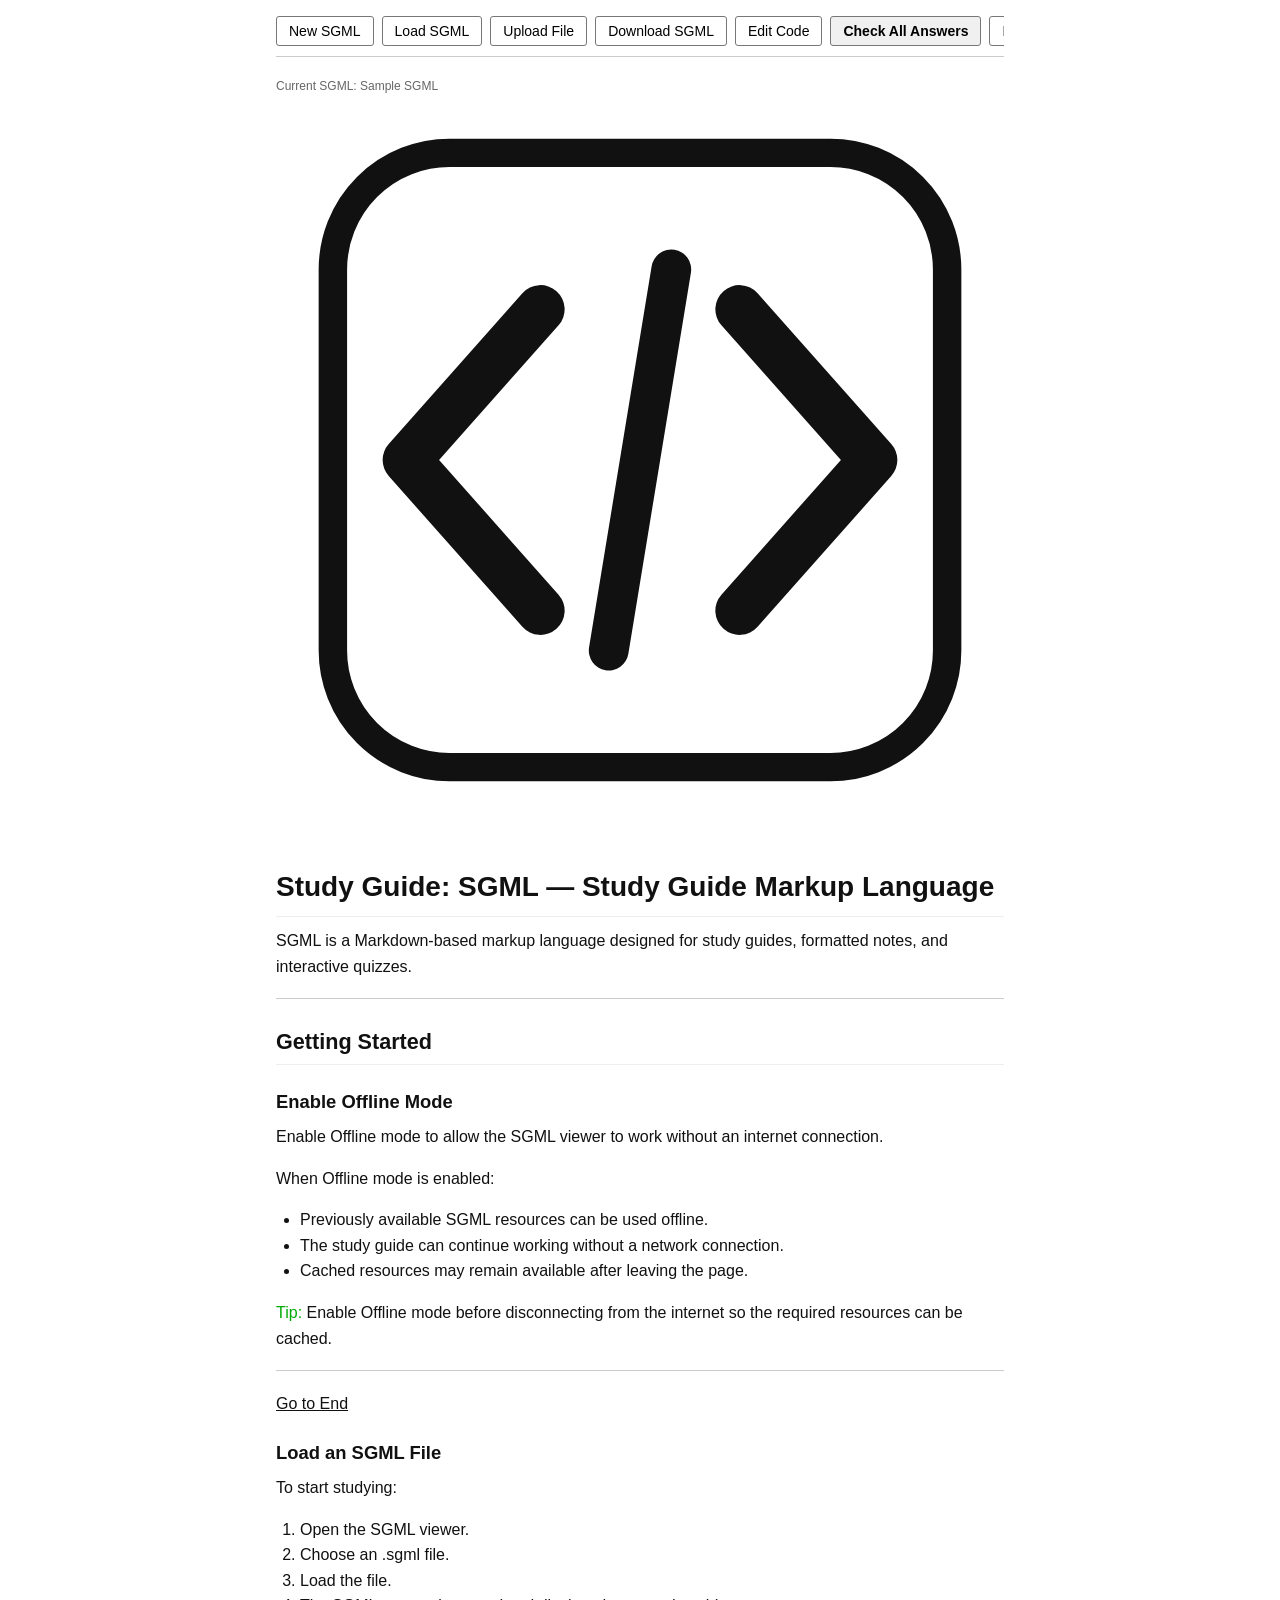
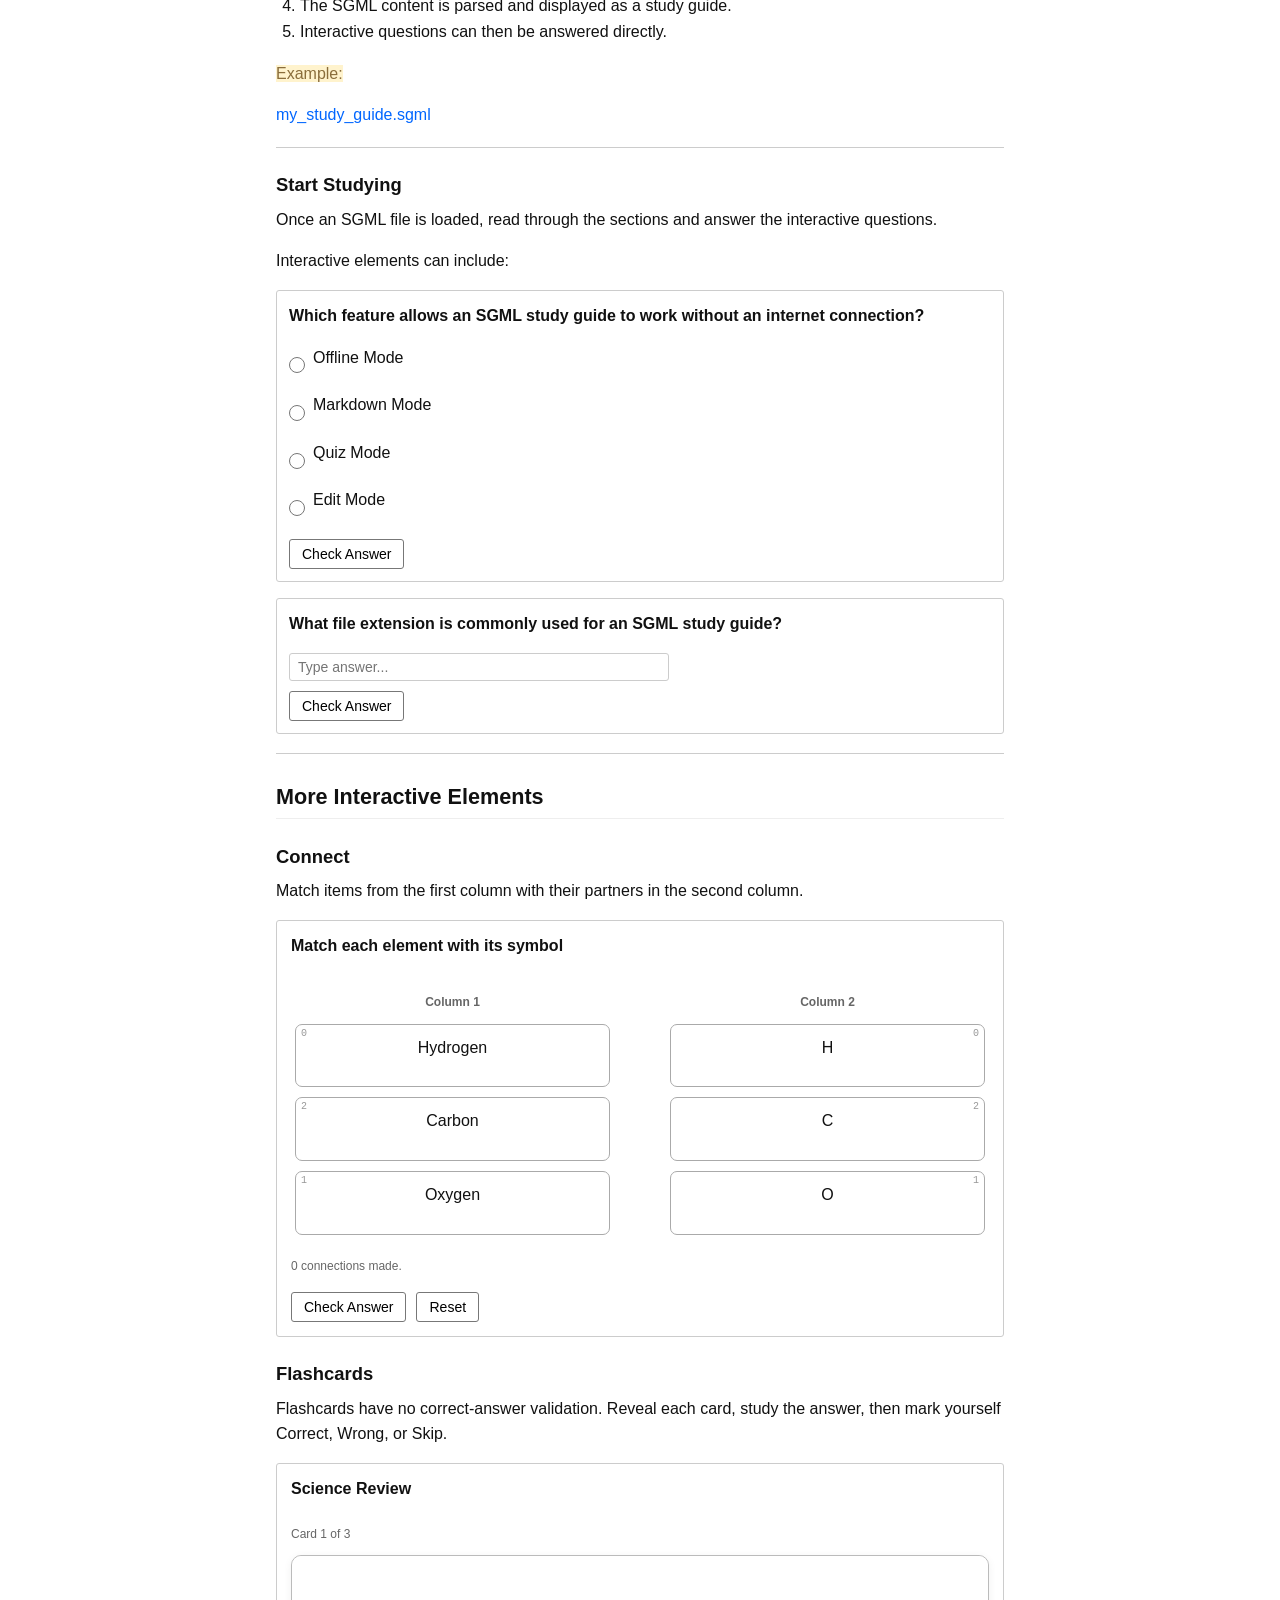
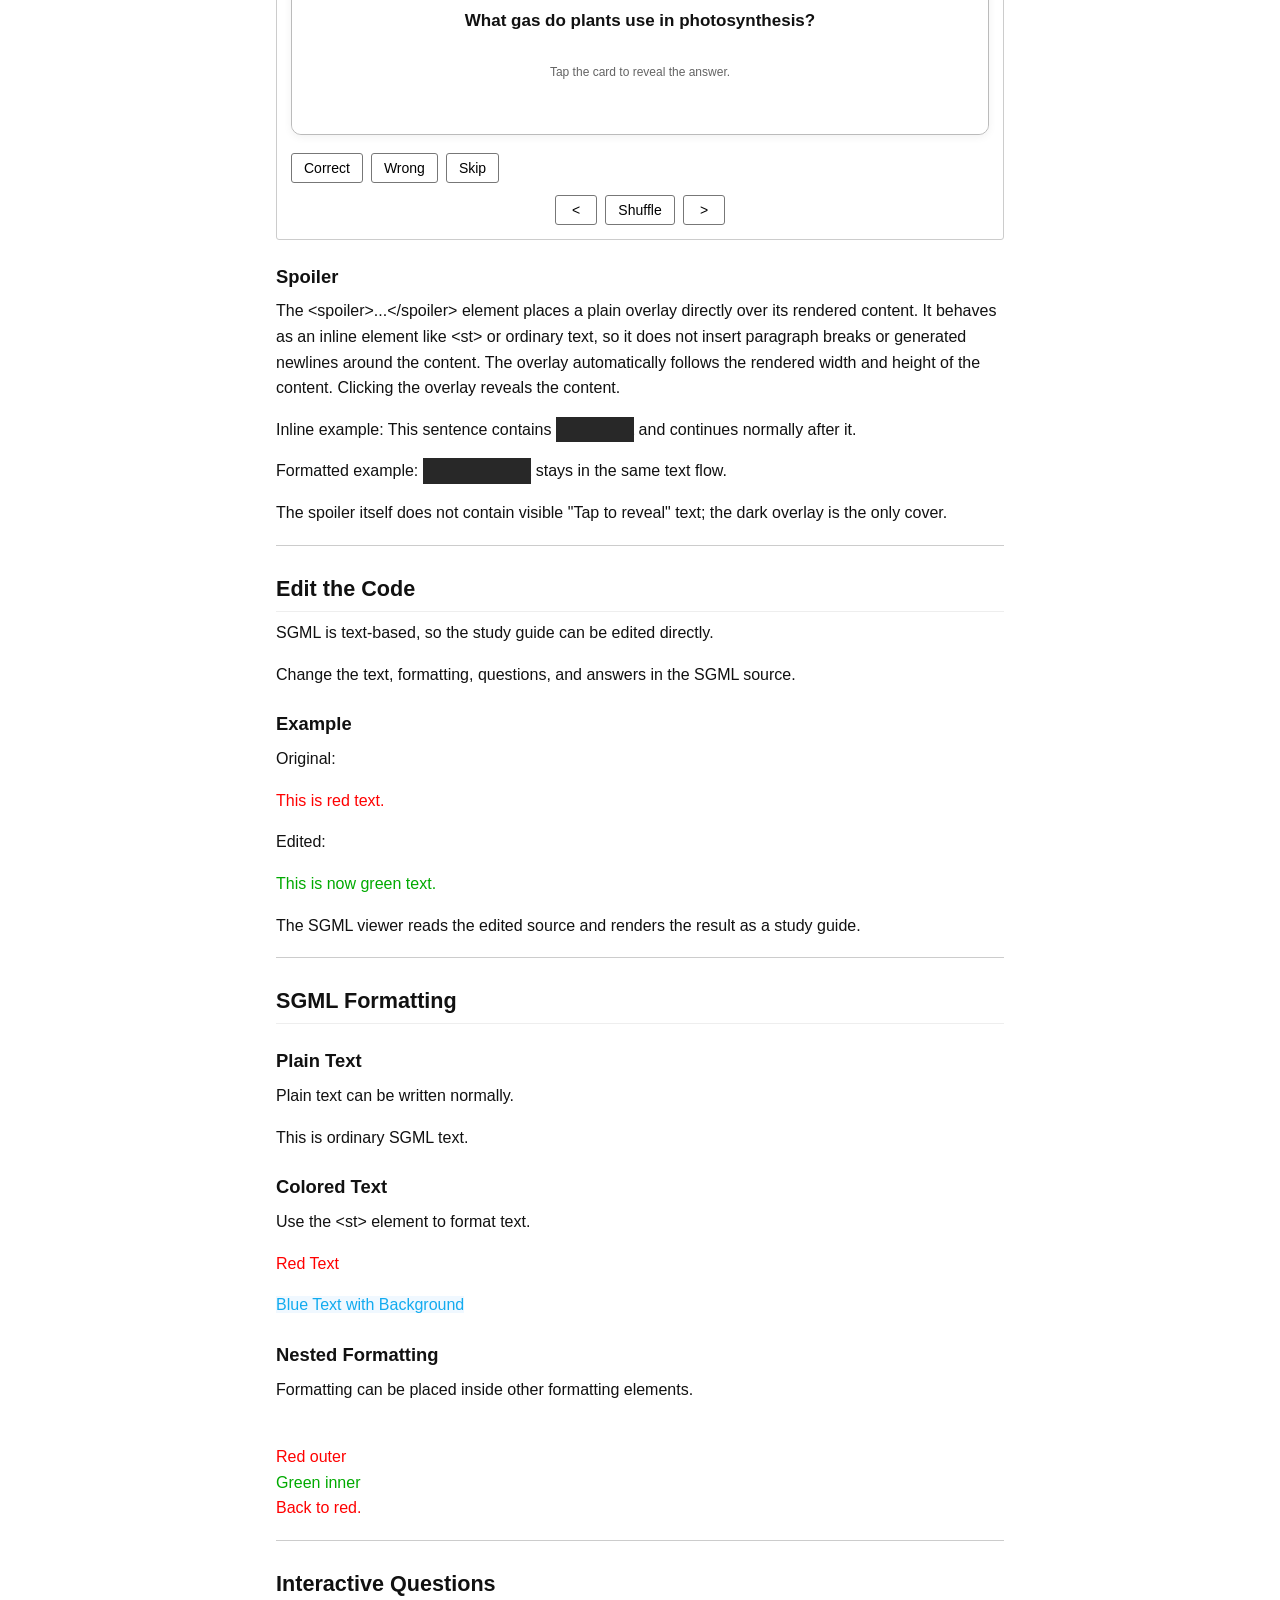
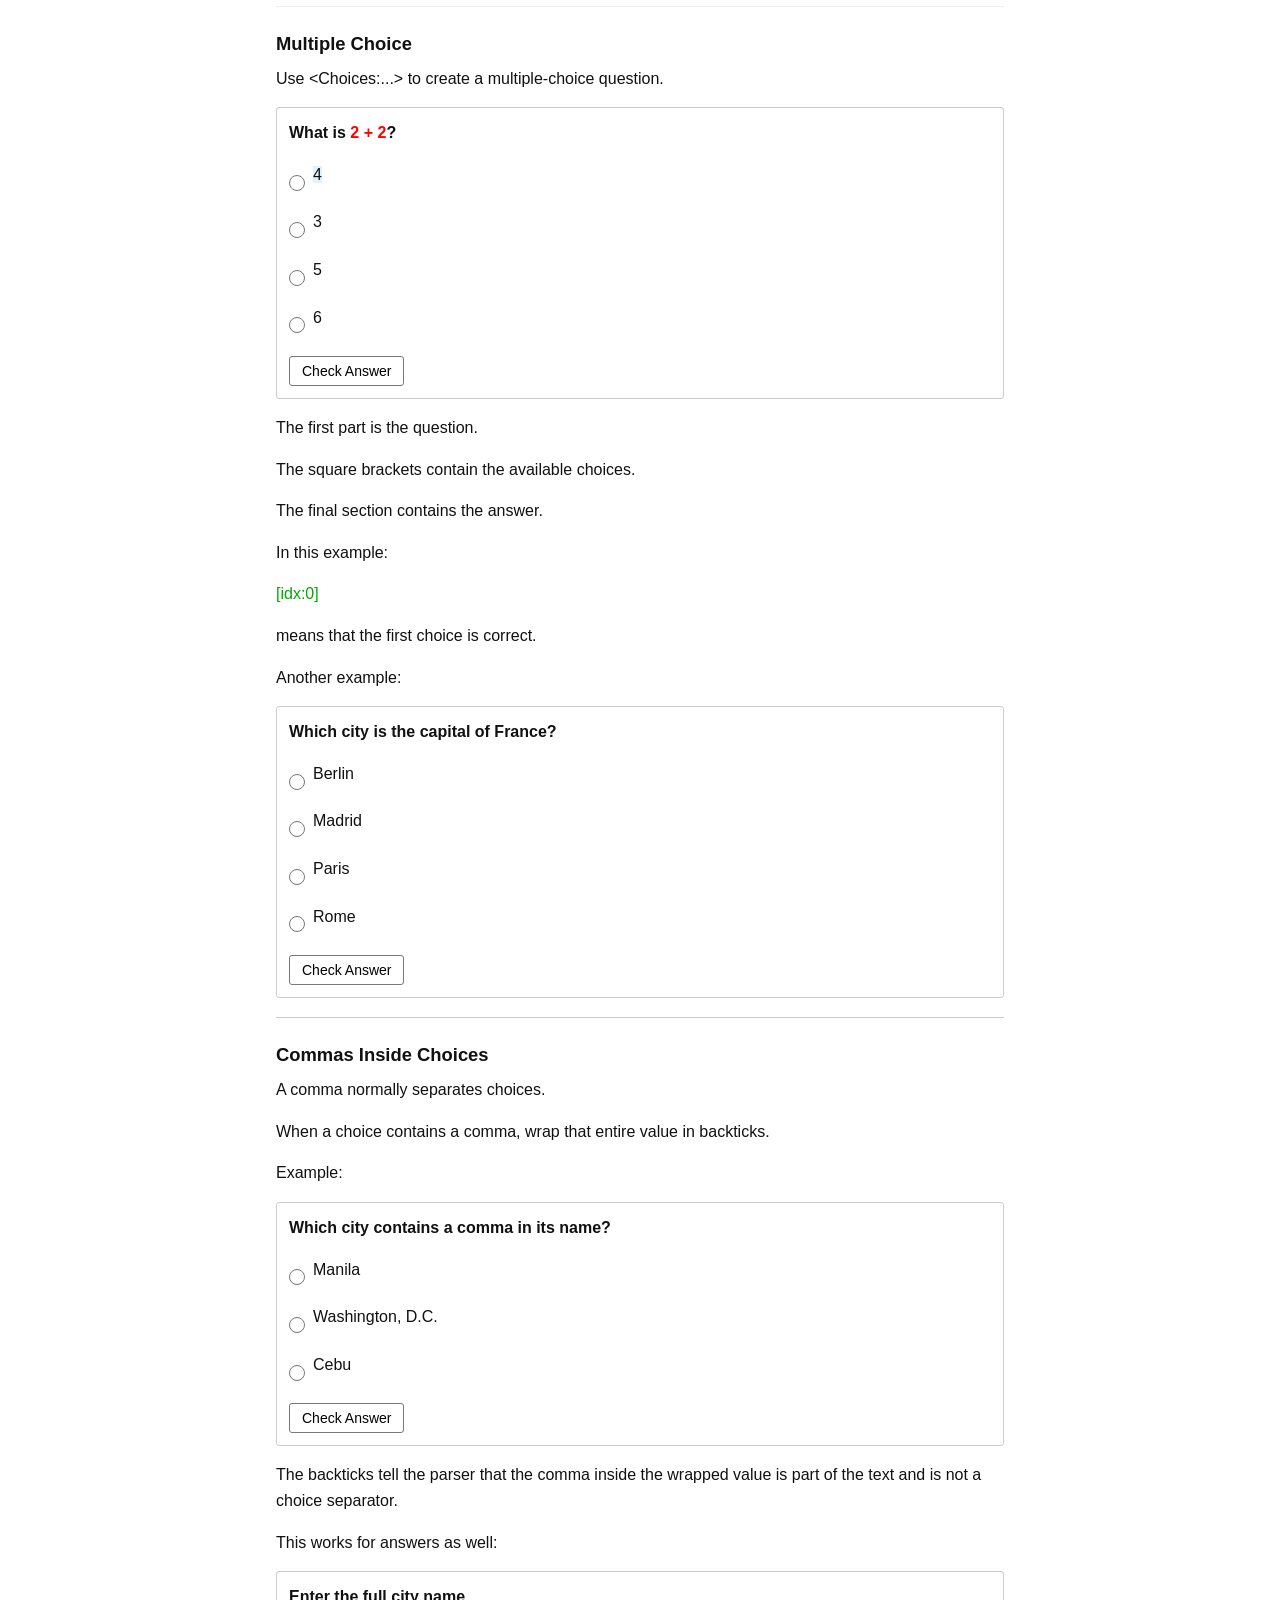
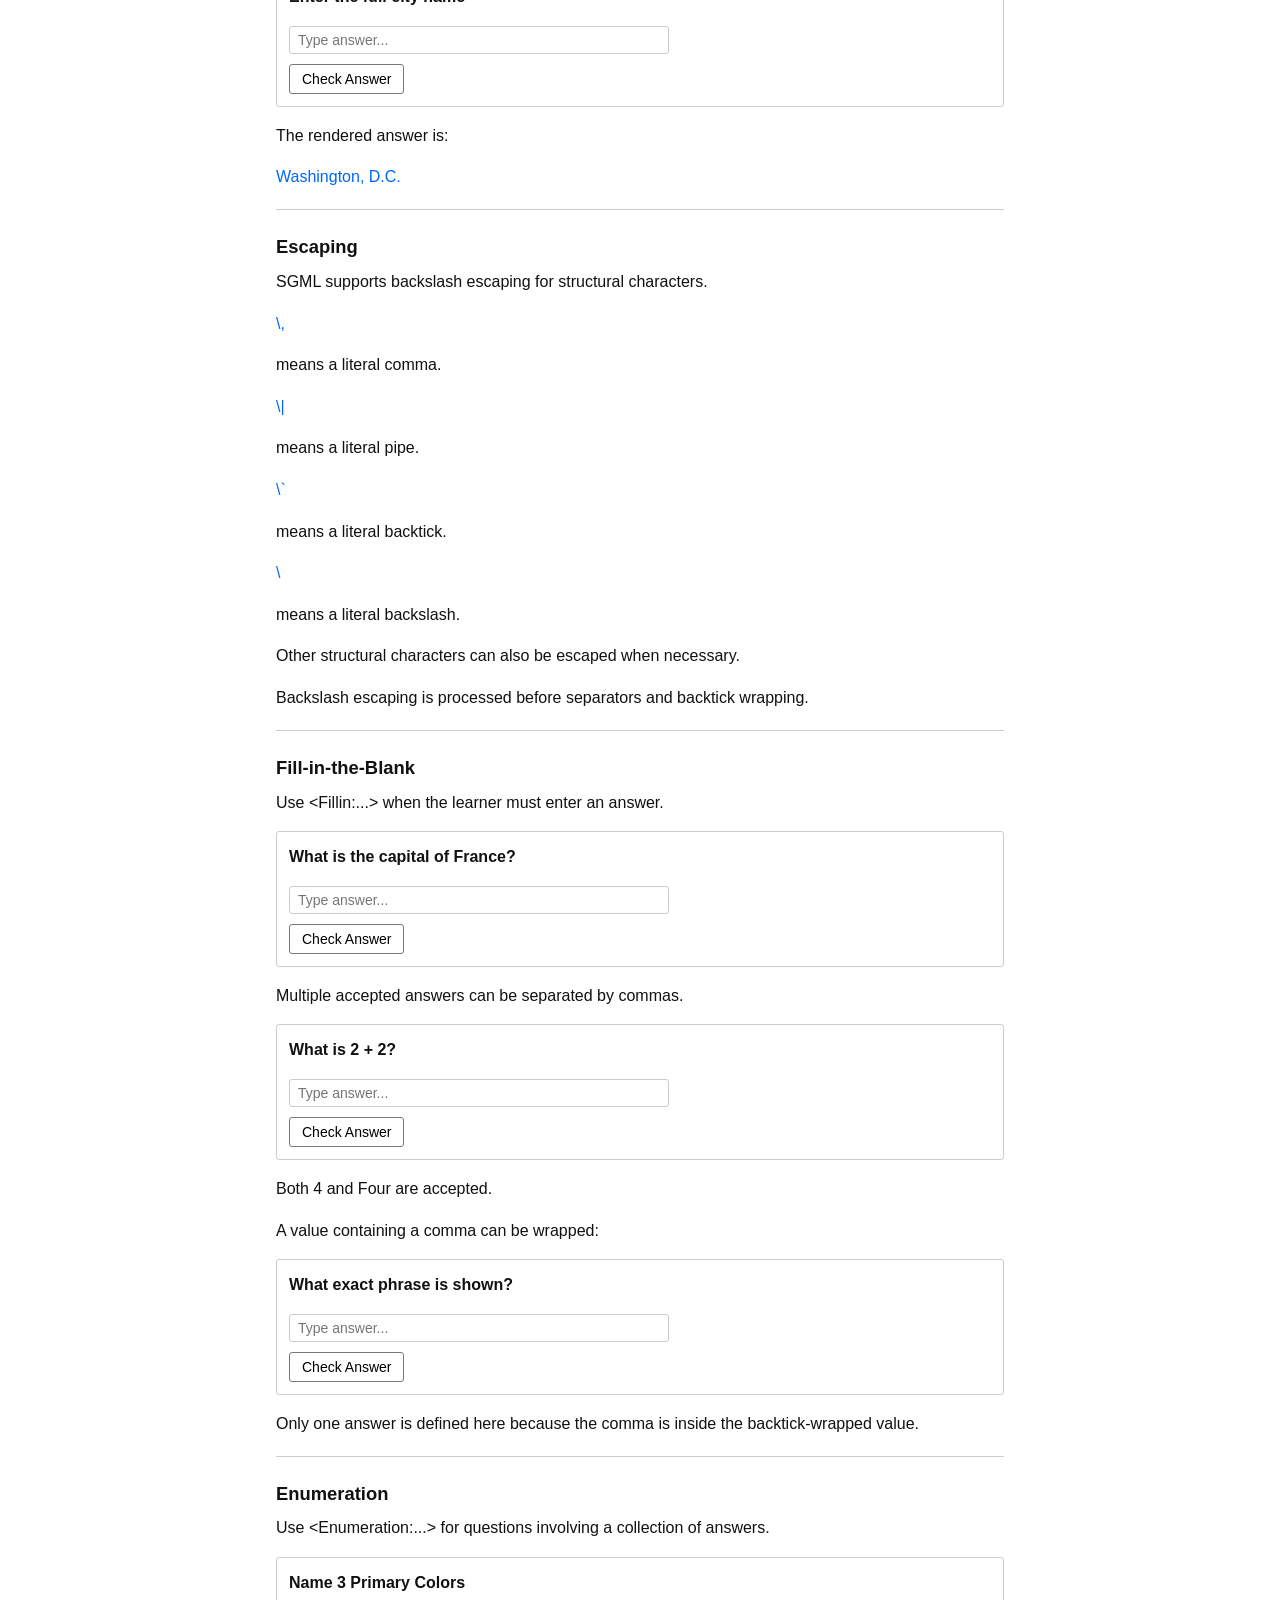
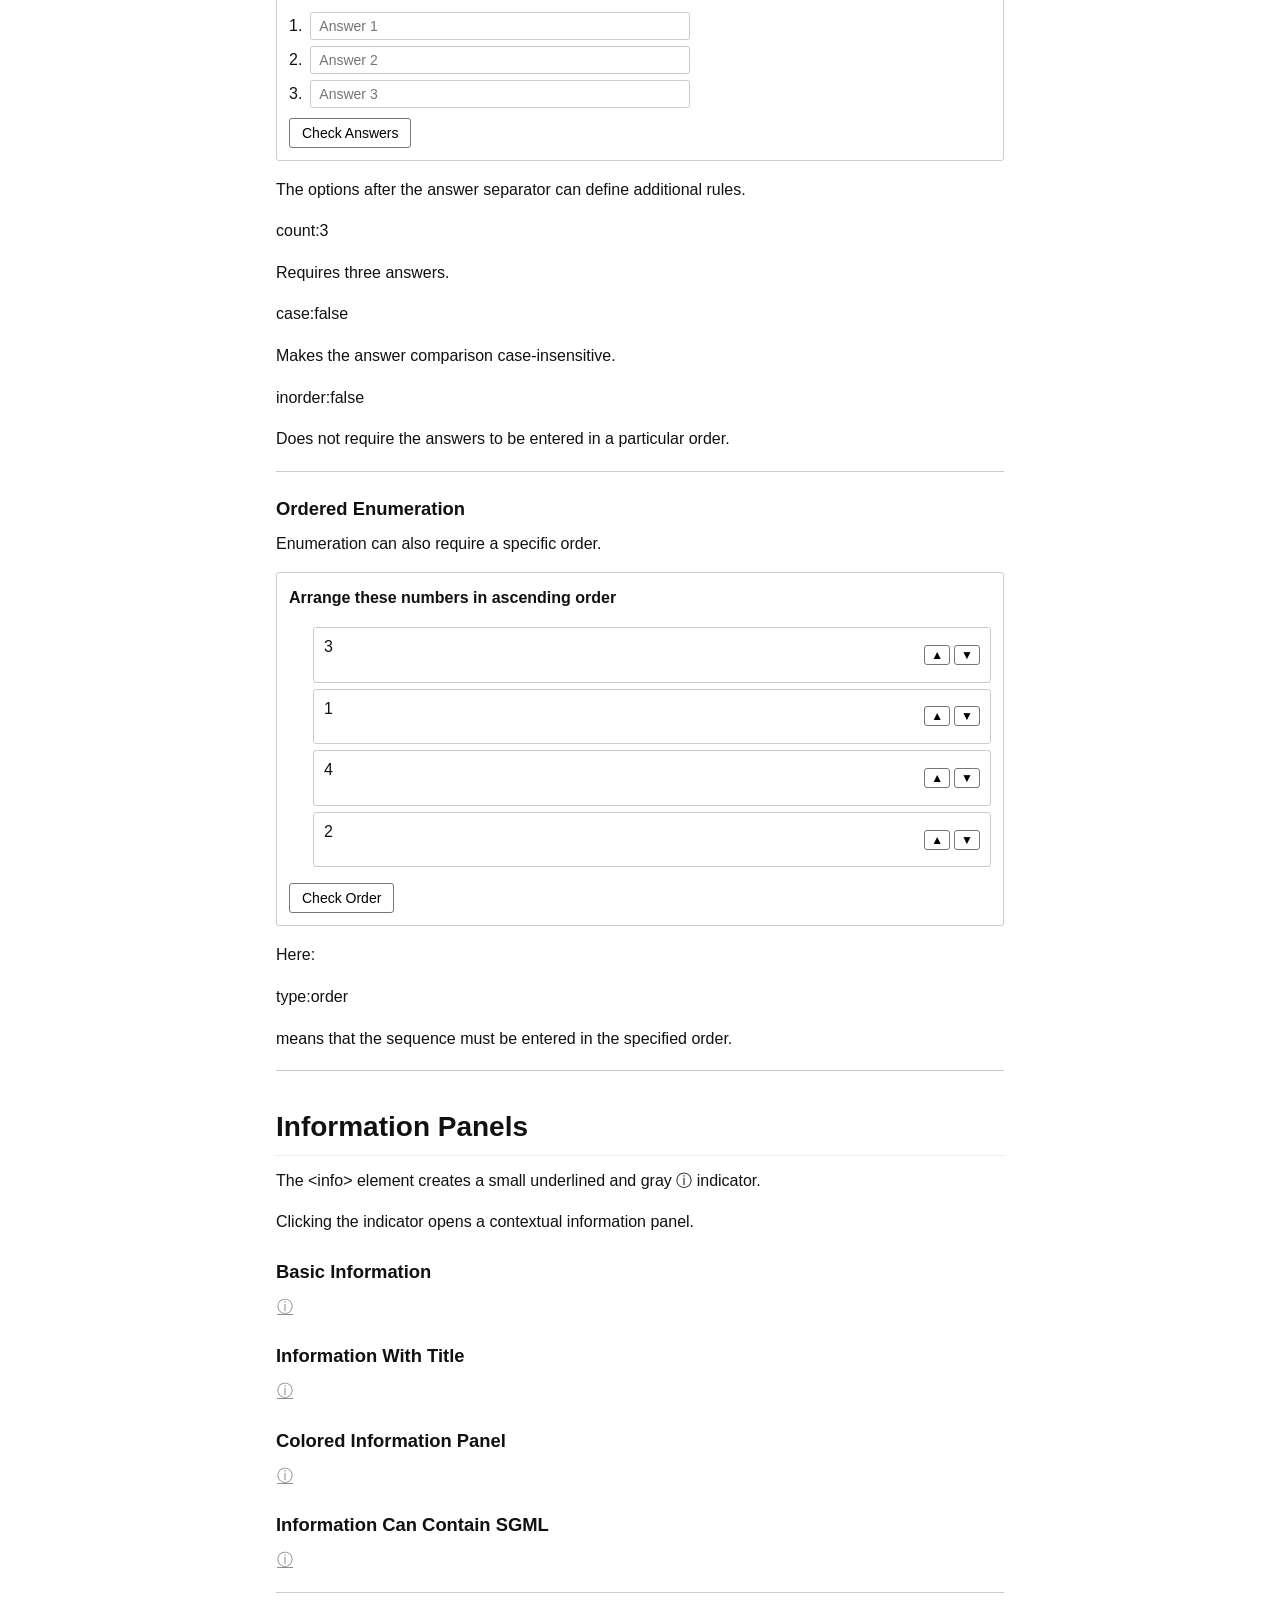
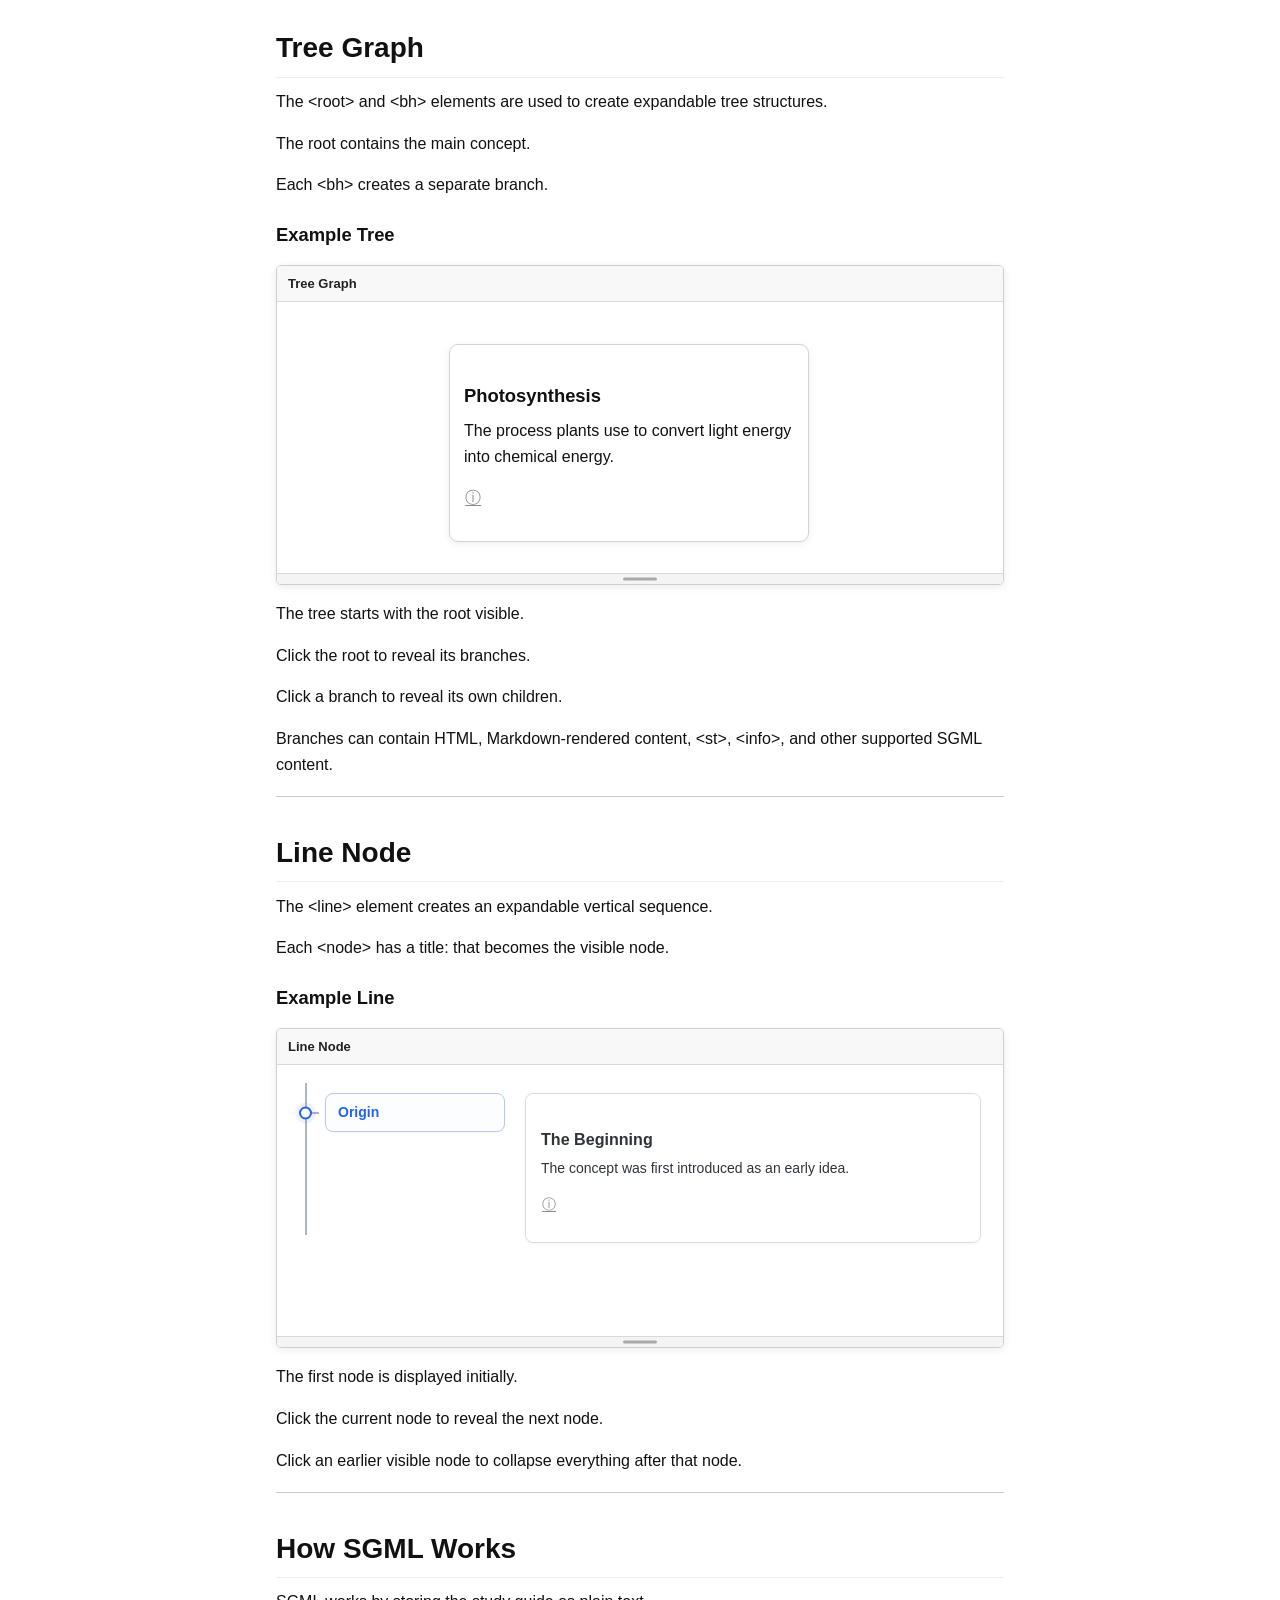
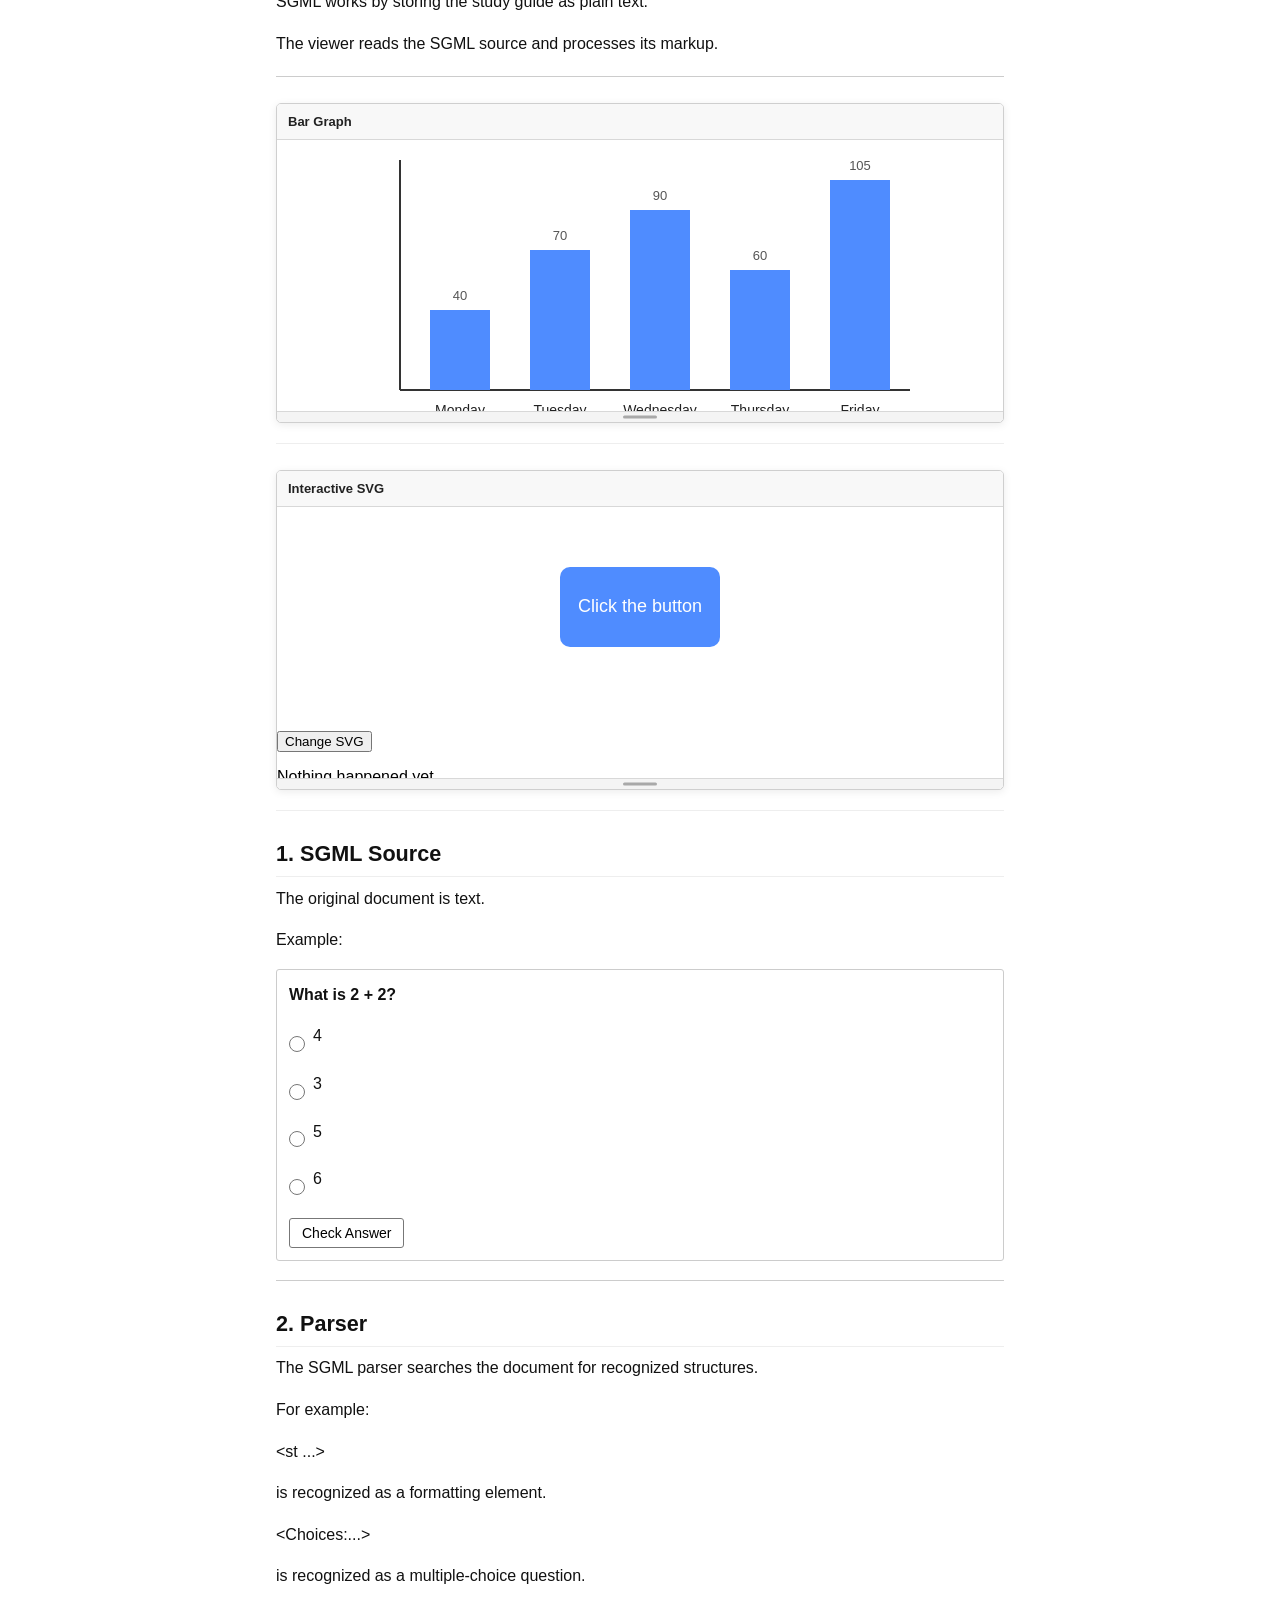
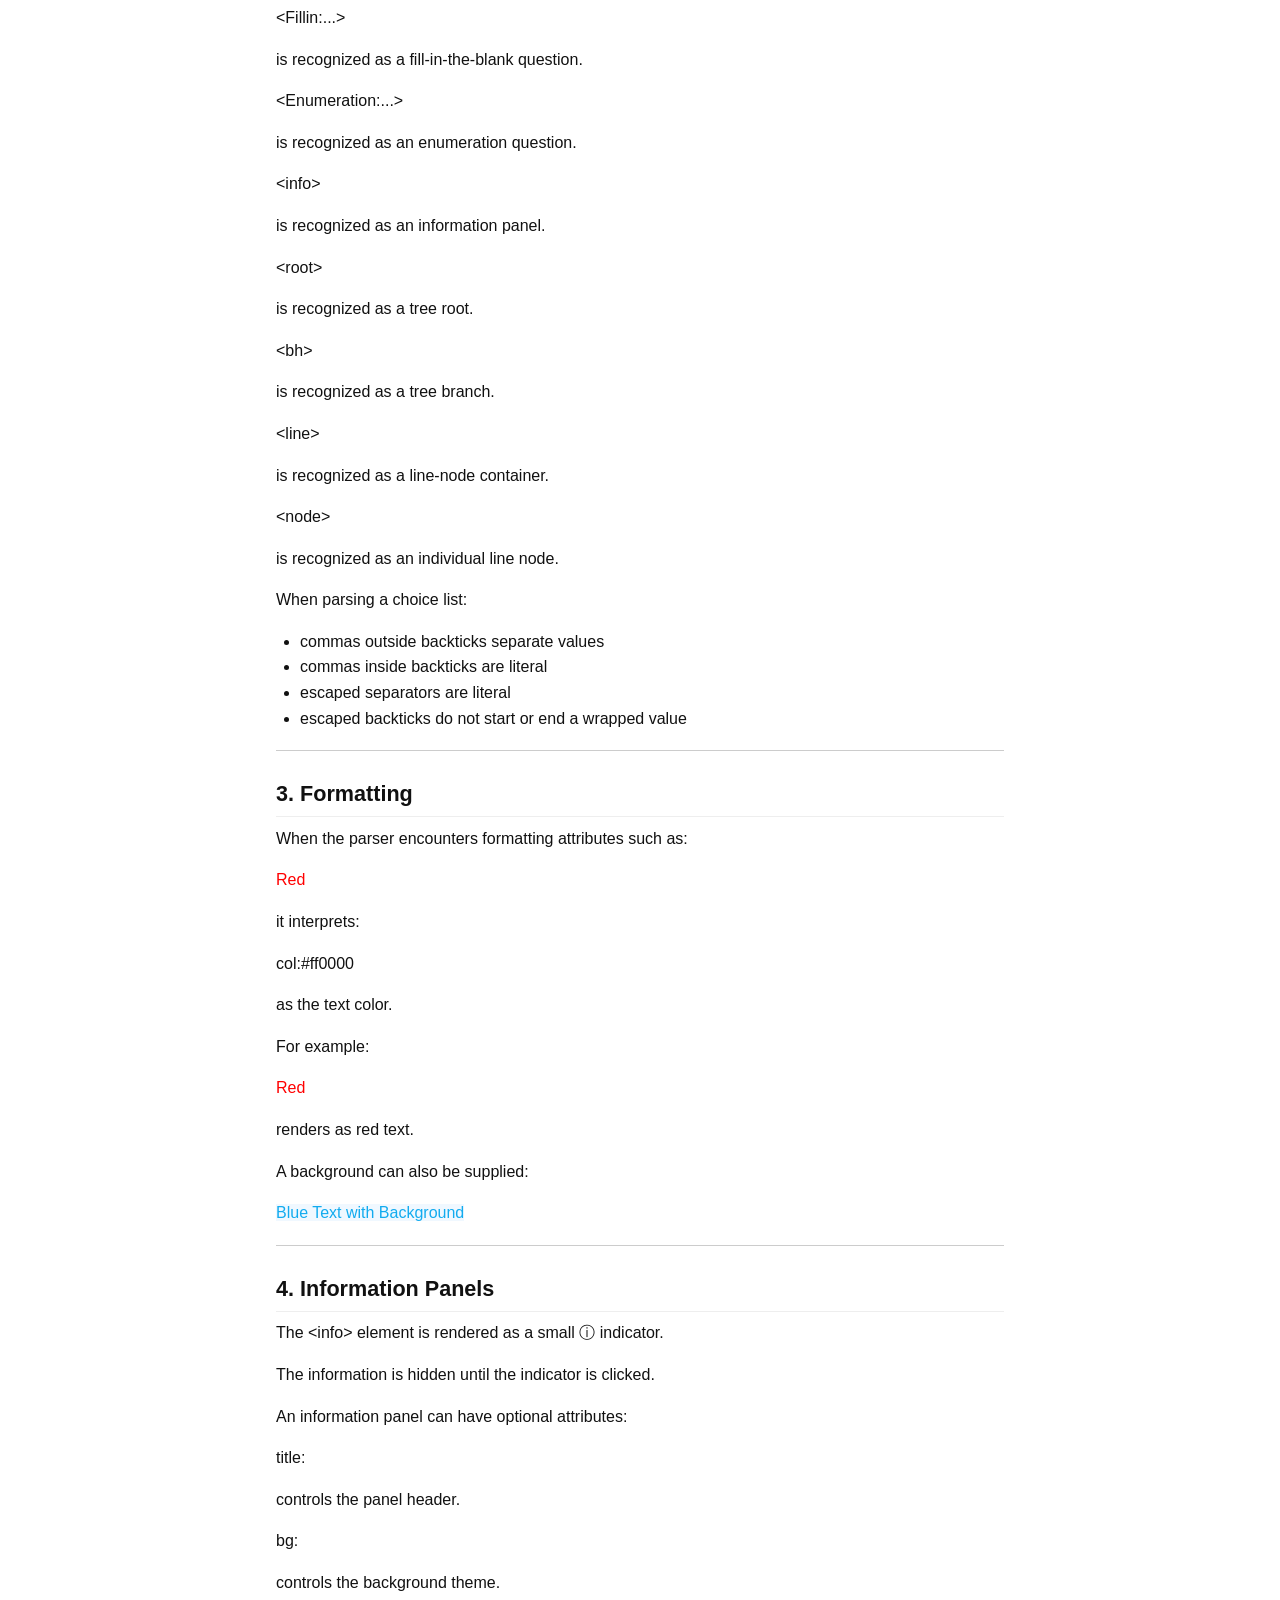
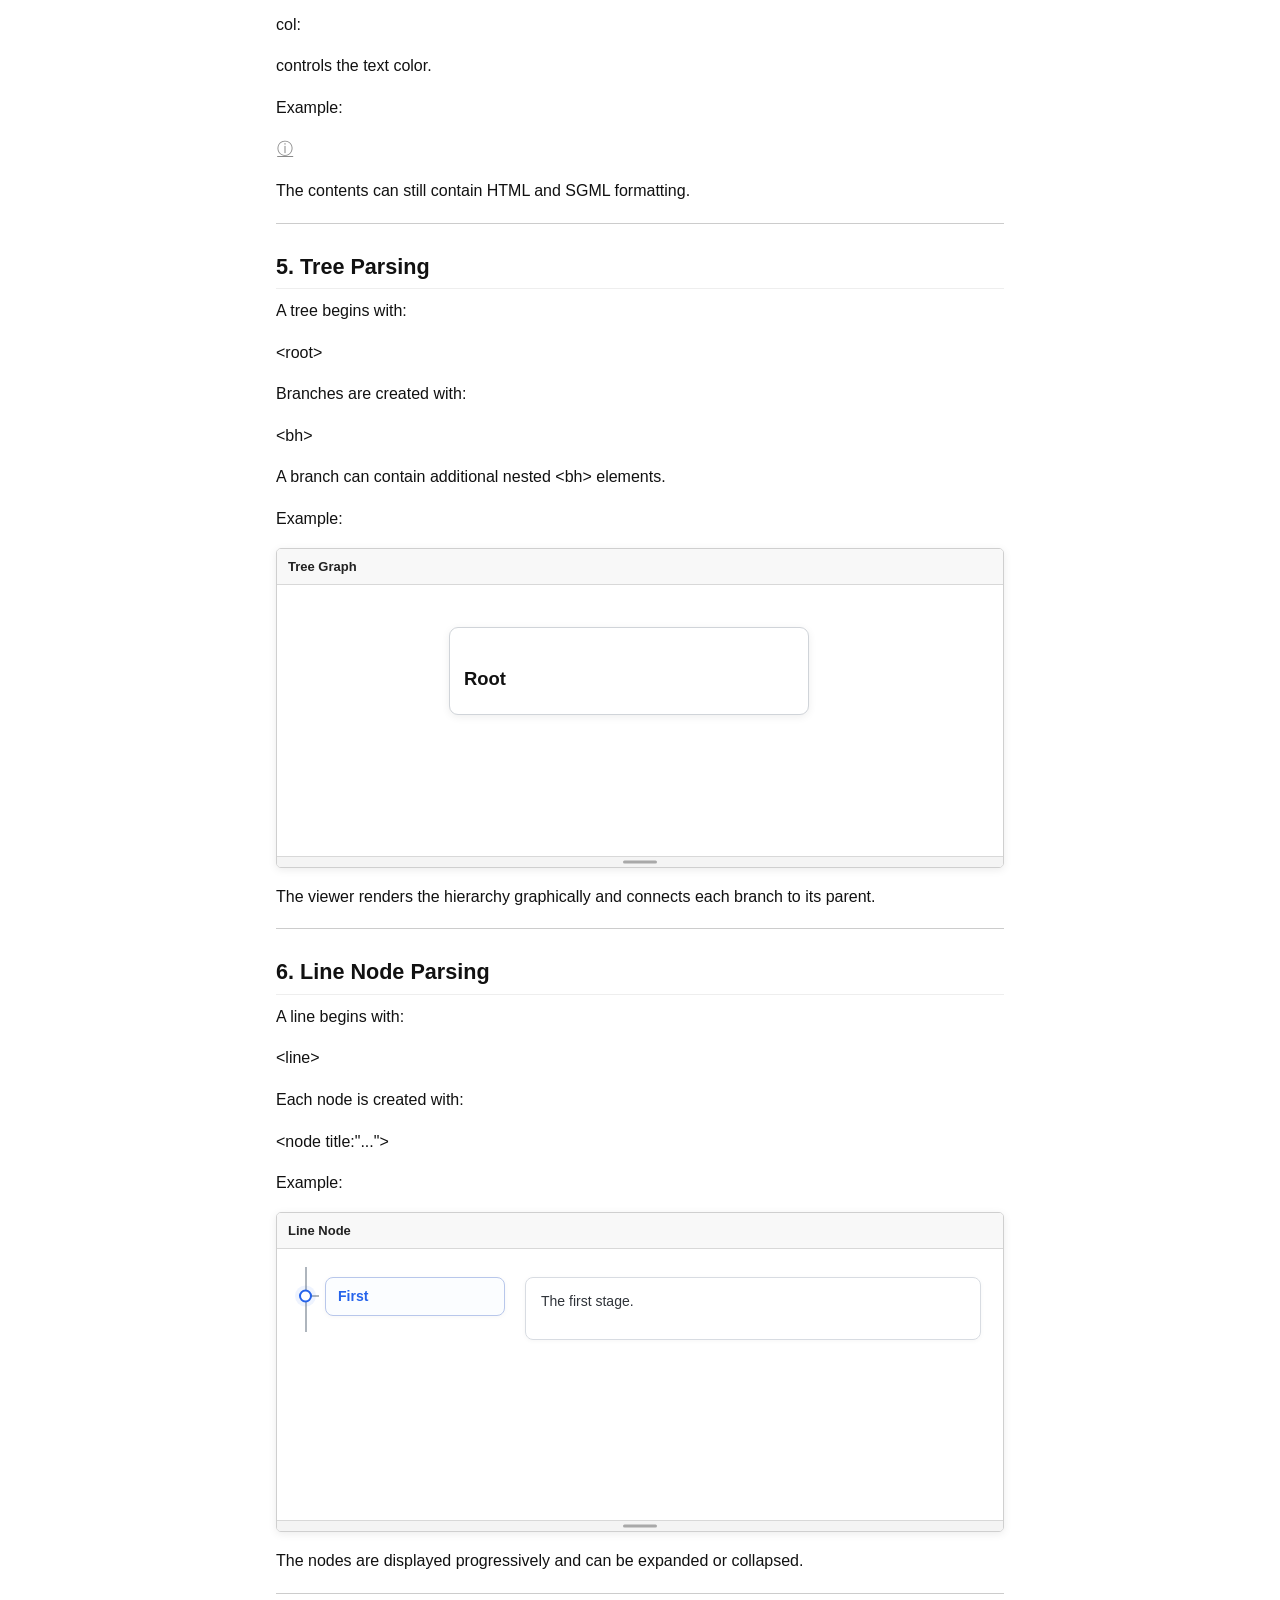
==== commit dca3396a: "Update index.html" ====
--- a/index.html
+++ b/index.html
@@ -247,6 +247,10 @@
 		.sgml-flashcard-card.flashcard-anim-skip .sgml-flashcard-inner{animation:sgmlFlashcardSkip .42s ease}
 		.sgml-flashcard-card.flashcard-anim-next .sgml-flashcard-inner{animation:sgmlFlashcardNext .3s ease}
 		.sgml-flashcard-card.flashcard-anim-prev .sgml-flashcard-inner{animation:sgmlFlashcardPrev .3s ease}
+
+		.sgml-flashcard-action-row{flex-wrap:wrap}
+		.sgml-flashcard-navigation{width:100%;margin-left:0}
+		
 		@keyframes sgmlFlashcardCorrect{
 			0%{transform:translate(0,0) rotate(0);background:#fff;border-color:#15803d;box-shadow:0 0 0 rgba(21,128,61,0)}
 			18%{transform:translate(-5px,-3px) rotate(-1deg);background:#86efac;border-color:#15803d;box-shadow:0 0 18px rgba(21,128,61,.55)}
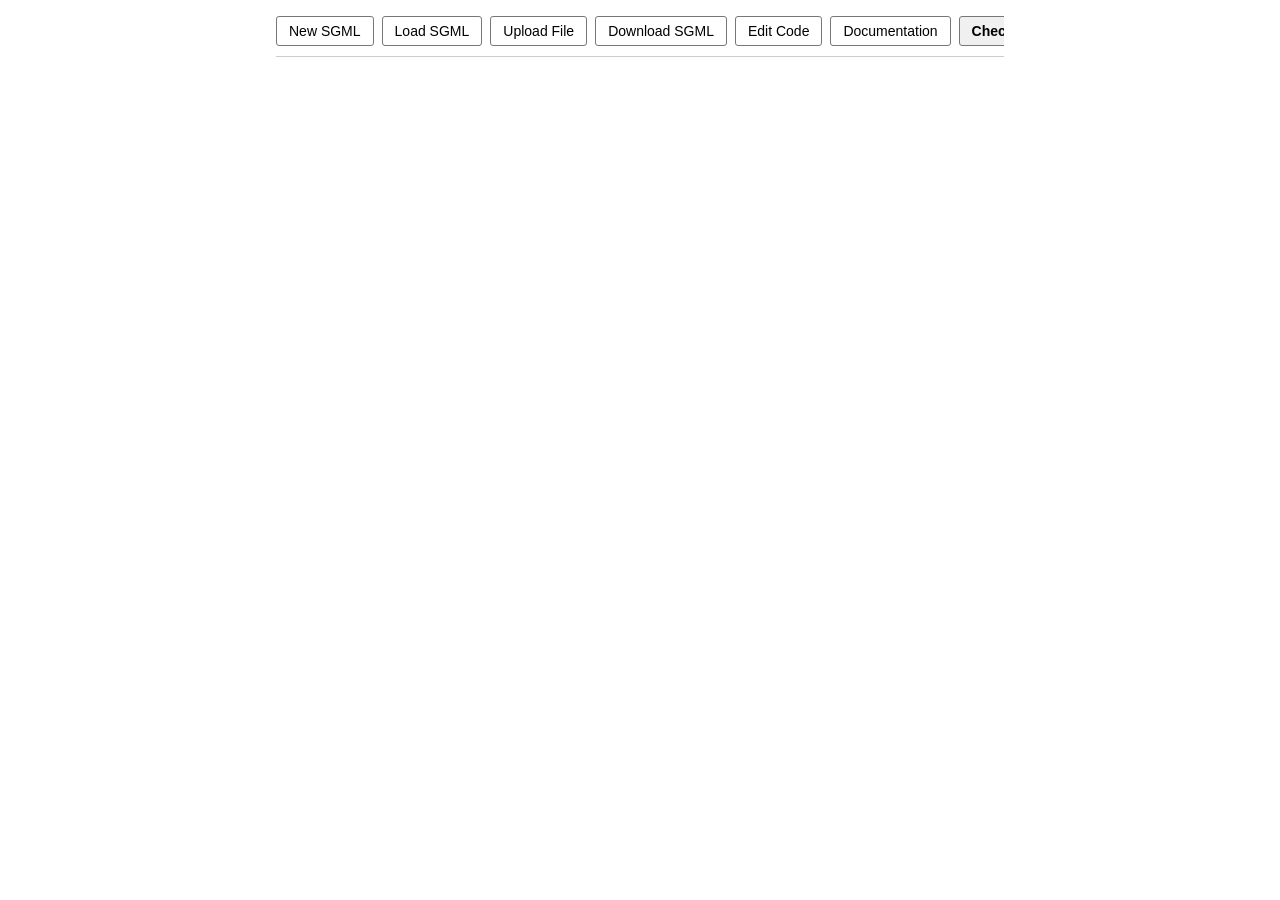
==== commit 95d987d3: "Add files via upload" ====
--- a/index.html
+++ b/index.html
@@ -6,715 +6,26 @@
 	<title>SGML Viewer</title>
 	<link rel="manifest" href="./manifest.json"/>
 	<meta name="theme-color" content="#ffffff"/>
-	<style>
-		:root{
-			--bg-color:#ffffff;
-			--text-color:#111111;
-			--border-color:#cccccc;
-			--correct-color:#15803d;
-			--incorrect-color:#b91c1c;
-			--modal-overlay:rgba(0,0,0,.48);
-			--component-bg:#fff;
-			--component-header:#f8f8f8;
-			--component-border:#cfcfcf;
-			--component-line:#9ca3af;
-			--component-active:#2563eb;
-		}
-		*{box-sizing:border-box;margin:0;padding:0}
-		::selection{background:#fff176;color:#000}
-		html,body{min-height:100%}
-		body{
-			font-family:-apple-system,BlinkMacSystemFont,"Segoe UI",Roboto,Helvetica,Arial,sans-serif;
-			color:var(--text-color);
-			background:var(--bg-color);
-			line-height:1.6;
-			padding:16px;
-			max-width:760px;
-			margin:0 auto;
-		}
-		.sgml-toolbar{
-			border-bottom:1px solid var(--border-color);
-			padding-bottom:10px;
-			margin-bottom:20px;
-			display:flex;
-			gap:8px;
-			flex-wrap:nowrap;
-			align-items:center;
-			overflow-x:auto;
-			overflow-y:hidden;
-			white-space:nowrap;
-			-webkit-overflow-scrolling:touch;
-			scrollbar-width:thin;
-		}
-		.sgml-toolbar::-webkit-scrollbar{height:5px}
-		.sgml-toolbar>*{flex:0 0 auto}
-		button,.btn{
-			font-family:inherit;
-			font-size:14px;
-			padding:6px 12px;
-			background:#fff;
-			border:1px solid #777;
-			border-radius:3px;
-			cursor:pointer;
-			touch-action:manipulation;
-		}
-		button:active{background:#eee}
-		.btn-submit{font-weight:bold;background:#f0f0f0}
-		#editor-drawer{display:none;width:100%;margin-top:10px;white-space:normal}
-		#editor-drawer.open{display:block}
-		textarea#sgml-input{
-			width:100%;
-			height:220px;
-			font-family:monospace;
-			font-size:13px;
-			padding:8px;
-			border:1px solid var(--border-color);
-			border-radius:3px;
-			resize:vertical;
-			white-space:pre;
-			display:block;
-		}
-		#sgml-output{width:100%;word-wrap:break-word}
-		#sgml-output h1,#sgml-output h2,#sgml-output h3,#sgml-output h4,#sgml-output h5,#sgml-output h6{
-			margin-top:1.2em;
-			margin-bottom:.4em;
-			font-weight:600;
-		}
-		#sgml-output h1{font-size:1.75em;border-bottom:1px solid #eee;padding-bottom:.2em}
-		#sgml-output h2{font-size:1.35em;border-bottom:1px solid #eee;padding-bottom:.2em}
-		#sgml-output h3{font-size:1.15em}
-		#sgml-output p{margin-bottom:1em}
-		#sgml-output ul,#sgml-output ol{margin-bottom:1em;padding-left:1.5em}
-		#sgml-output hr{border:0;border-top:1px solid var(--border-color);margin:1.2em 0}
-		#sgml-output blockquote{border-left:3px solid #ccc;padding-left:.8em;color:#555;margin-bottom:1em}
-		#sgml-output code{font-family:monospace;background:#f4f4f4;padding:2px 4px;border-radius:3px}
-		#sgml-output pre{
-			display:block;width:100%;max-width:100%;margin:1em 0;padding:10px 12px;
-			overflow-x:auto;overflow-y:hidden;background:#f4f4f4;border:1px solid #ddd;
-			border-radius:3px;font-family:monospace;font-size:13px;line-height:1.5;white-space:pre;
-			-webkit-overflow-scrolling:touch;scrollbar-width:thin;
-		}
-		#sgml-output pre::-webkit-scrollbar{height:6px}
-		#sgml-output pre code{display:block;padding:0;margin:0;background:transparent;border:0;border-radius:0;font:inherit;white-space:pre}
-		#sgml-output :not(pre)>code{font-family:monospace;background:#f4f4f4;padding:2px 4px;border-radius:3px;white-space:break-spaces}
-		#sgml-output table{
-			width:100%;max-width:100%;margin:1em 0;border-collapse:collapse;border-spacing:0;
-			display:block;overflow-x:auto;overflow-y:hidden;-webkit-overflow-scrolling:touch;
-			scrollbar-width:thin;font-size:14px;
-		}
-		#sgml-output table::-webkit-scrollbar{height:6px}
-		#sgml-output th,#sgml-output td{padding:7px 10px;border:1px solid var(--border-color);text-align:left;vertical-align:top;white-space:nowrap}
-		#sgml-output th{font-weight:600;background:#f4f4f4}
-		#sgml-output tr:nth-child(even) td{background:#fafafa}
-		.MathJax,.MathJax_Display{max-width:100%;overflow-x:auto;overflow-y:hidden}
-		.sgml-ref{color:inherit;text-decoration:underline;cursor:pointer}
-		.sgml-ref:visited,.sgml-ref:hover,.sgml-ref:active{color:inherit}
-		.sgml-qblock{border:1px solid var(--border-color);padding:12px;margin:16px 0;border-radius:3px}
-		.sgml-qtitle{font-weight:600;margin-bottom:10px}
-		.sgml-options,.sgml-inputs{display:flex;flex-direction:column;gap:6px;margin-bottom:10px}
-		.sgml-option{display:flex;align-items:center;gap:8px;cursor:pointer}
-		.sgml-option input[type=radio]{width:16px;height:16px}
-		input[type=text].sgml-text-input{
-			width:100%;max-width:380px;padding:5px 8px;font-size:14px;
-			border:1px solid var(--border-color);border-radius:3px;font-family:inherit;
-		}
-		.sgml-controls{display:flex;align-items:center;gap:10px;margin-top:6px;flex-wrap:wrap}
-		.sgml-feedback{font-size:14px;font-weight:bold}
-		.sgml-feedback.correct{color:var(--correct-color)}
-		.sgml-feedback.incorrect{color:var(--incorrect-color)}
-		.sgml-order-list{list-style:none;padding:0;margin-bottom:10px;display:flex;flex-direction:column;gap:6px}
-		.sgml-order-item{
-			display:flex;align-items:center;justify-content:space-between;padding:6px 10px;
-			border:1px solid var(--border-color);border-radius:3px;background:#fff;cursor:grab;gap:8px;
-		}
-		.sgml-order-item.dragging{opacity:.4}
-		.sgml-item-actions{display:flex;gap:4px;flex:0 0 auto}
-		.sgml-item-actions button{padding:2px 6px;font-size:12px}
-		.sgml-enum-row{display:flex;align-items:center;gap:8px}
-
-		.sgml-connect{padding:0}
-		.sgml-connect .sgml-qtitle{padding:12px 14px 0;margin:0}
-		.sgml-connect-board{
-			position:relative;
-			display:grid;
-			grid-template-columns:minmax(0,1fr) minmax(0,1fr);
-			gap:60px;
-			padding:18px 18px 22px;
-			min-height:250px;
-		}
-		.sgml-connect-lines{
-			position:absolute;
-			inset:0;
-			width:100%;
-			height:100%;
-			pointer-events:none;
-			z-index:1;
-			overflow:visible;
-		}
-		.sgml-connect-column{position:relative;z-index:2;display:flex;flex-direction:column;gap:10px;min-width:0}
-		.sgml-connect-item p{margin:0}
-		.sgml-connect-heading{font-size:12px;font-weight:700;color:#666;text-align:center;margin-bottom:2px}
-		.sgml-connect-item{
-			position:relative;
-			width:100%;
-			min-height:44px;
-			padding:10px 12px;
-			border:1px solid #aaa;
-			border-radius:7px;
-			background:#fff;
-			display:flex;
-			align-items:center;
-			justify-content:center;
-			text-align:center;
-			cursor:pointer;
-			user-select:none;
-			-webkit-user-select:none;
-			touch-action:manipulation;
-			transition:.12s ease;
-		}
-		.sgml-connect-item.selected{border-color:#2563eb;box-shadow:0 0 0 2px rgba(37,99,235,.15);background:#eff6ff}
-		.sgml-connect-item.matched{background:#f8fafc}
-		.sgml-connect-item.flash-wrong{animation:sgmlConnectWrongFlash .62s ease}
-		@keyframes sgmlConnectWrongFlash{
-			0%,100%{background:#fff;border-color:#aaa;box-shadow:none}
-			25%{background:#fee2e2;border-color:#dc2626;box-shadow:0 0 0 2px rgba(220,38,38,.16)}
-			55%{background:#fecaca;border-color:#dc2626;box-shadow:0 0 0 3px rgba(220,38,38,.13)}
-		}
-		.sgml-connect-item .idx{position:absolute;top:3px;font:10px monospace;color:#999}
-		.sgml-connect-item.left .idx{left:5px}
-		.sgml-connect-item.right .idx{right:5px}
-		.sgml-connect-status{font-size:12px;color:#666;padding:0 14px 10px}
-		.sgml-connect .sgml-controls{padding:0 14px 14px}
-
-		.sgml-flashcard{padding:0}
-		.sgml-flashcard-title p{margin:0}
-		.sgml-flashcard-card p{margin:0}
-		.sgml-flashcard-title{padding:12px 14px 0;font-weight:600}
-		.sgml-flashcard-progress{padding:8px 14px 10px;color:#666;font-size:12px}
-		.sgml-flashcard-card{
-			position:relative;
-			margin:0 14px 12px;
-			min-height:180px;
-			padding:0;
-			background:transparent;
-			border:0;
-			box-shadow:none;
-			cursor:pointer;
-			user-select:none;
-			-webkit-user-select:none;
-			touch-action:manipulation;
-			display:flex;
-			align-items:stretch;
-			justify-content:center;
-			text-align:center;
-			outline:none;
-			perspective:1200px;
-		}
-		.sgml-flashcard-card:focus-visible .sgml-flashcard-inner{border-color:#2563eb;box-shadow:0 0 0 2px rgba(37,99,235,.14)}
-		.sgml-flashcard-inner{
-			position:relative;
-			width:100%;
-			min-height:180px;
-			padding:28px 22px;
-			border:1px solid #bbb;
-			border-radius:10px;
-			background:#fff;
-			box-shadow:0 2px 8px rgba(0,0,0,.06);
-			display:flex;
-			align-items:center;
-			justify-content:center;
-			transform-style:preserve-3d;
-			transition:transform .48s cubic-bezier(.2,.75,.25,1);
-		}
-		.sgml-flashcard-card.revealed .sgml-flashcard-inner{transform:rotateY(180deg)}
-		.sgml-flashcard-face{position:absolute;inset:0;width:100%;height:100%;padding:28px 22px;display:flex;align-items:center;justify-content:center;flex-direction:column;border-radius:10px;backface-visibility:hidden;-webkit-backface-visibility:hidden;overflow:auto}
-		.sgml-flashcard-front-face{background:#fff;color:#111;border:0}
-		.sgml-flashcard-back-face{background:#111;color:#fff;border:0;transform:rotateY(180deg)}
-		.sgml-flashcard-front{font-size:17px;font-weight:600}
-		.sgml-flashcard-back{margin-top:14px;padding-top:14px;border-top:1px solid #777;width:100%}
-		.sgml-flashcard-label{font-size:10px;text-transform:uppercase;letter-spacing:.08em;color:inherit;opacity:.65;margin-bottom:5px}
-		.sgml-flashcard-hint{font-size:12px;color:inherit;opacity:.65;margin-top:12px}
-		.sgml-flashcard-action-row{padding:0 14px 14px;display:flex;align-items:center;justify-content:space-between;gap:12px;flex-wrap:nowrap}
-		.sgml-flashcard .sgml-controls{padding:0;display:flex;align-items:center;gap:8px;flex-wrap:wrap;flex:0 0 auto}
-		.sgml-flashcard-navigation{display:flex;align-items:center;justify-content:center;gap:8px;flex:0 0 auto;margin-left:auto}
-		.sgml-flashcard-navigation button{min-width:42px}
-		.sgml-flashcard-navigation button:disabled{opacity:.45;cursor:default}
-		.sgml-flashcard-navigation .sgml-flashcard-shuffle{min-width:70px}
-		.sgml-flashcard-summary{padding:0 14px 14px;color:#444;font-size:13px}
-		.sgml-flashcard-summary strong{font-weight:700}
-		.sgml-flashcard-card.flashcard-anim-correct .sgml-flashcard-inner{animation:sgmlFlashcardCorrect .5s ease}
-		.sgml-flashcard-card.flashcard-anim-wrong .sgml-flashcard-inner{animation:sgmlFlashcardWrong .56s ease}
-		.sgml-flashcard-card.flashcard-anim-skip .sgml-flashcard-inner{animation:sgmlFlashcardSkip .42s ease}
-		.sgml-flashcard-card.flashcard-anim-next .sgml-flashcard-inner{animation:sgmlFlashcardNext .3s ease}
-		.sgml-flashcard-card.flashcard-anim-prev .sgml-flashcard-inner{animation:sgmlFlashcardPrev .3s ease}
-
-		.sgml-flashcard-action-row{flex-wrap:wrap}
-		.sgml-flashcard-navigation{width:100%;margin-left:0}
-		
-		@keyframes sgmlFlashcardCorrect{
-			0%{transform:translate(0,0) rotate(0);background:#fff;border-color:#15803d;box-shadow:0 0 0 rgba(21,128,61,0)}
-			18%{transform:translate(-5px,-3px) rotate(-1deg);background:#86efac;border-color:#15803d;box-shadow:0 0 18px rgba(21,128,61,.55)}
-			35%{transform:translate(5px,-6px) rotate(1deg);background:#22c55e;border-color:#15803d;box-shadow:0 0 22px rgba(21,128,61,.5)}
-			60%{transform:translate(-3px,-12px) rotate(-1deg);background:#86efac;border-color:#15803d;box-shadow:0 0 14px rgba(21,128,61,.35)}
-			100%{transform:translate(0,-100%) rotate(0);background:#fff;border-color:#bbb;box-shadow:0 0 0 rgba(21,128,61,0);opacity:0}
-		}
-		@keyframes sgmlFlashcardWrong{
-			0%{transform:translate(0,0) rotate(0);background:#fff;border-color:#b91c1c;box-shadow:0 0 0 rgba(185,28,28,0)}
-			10%{transform:translate(-11px,0) rotate(-3deg);background:#fecaca;border-color:#b91c1c;box-shadow:0 0 18px rgba(185,28,28,.5)}
-			20%{transform:translate(11px,1px) rotate(3deg);background:#ef4444;border-color:#991b1b;box-shadow:0 0 24px rgba(185,28,28,.58)}
-			30%{transform:translate(-10px,3px) rotate(-3deg);background:#ef4444;border-color:#991b1b;box-shadow:0 0 24px rgba(185,28,28,.55)}
-			40%{transform:translate(9px,5px) rotate(2.5deg);background:#fecaca;border-color:#b91c1c}
-			50%{transform:translate(-7px,8px) rotate(-2deg);background:#fee2e2;border-color:#b91c1c}
-			65%{transform:translate(4px,14px) rotate(1deg);background:#fff;border-color:#bbb}
-			100%{transform:translate(0,100%) rotate(0);background:#fff;border-color:#bbb;opacity:0}
-		}
-		@keyframes sgmlFlashcardSkip{
-			0%{transform:translate(0,0) rotate(0);opacity:1}
-			35%{transform:translate(-4px,-10px) rotate(-1deg);opacity:1}
-			70%{transform:translate(4px,-24px) rotate(1deg);opacity:.75}
-			100%{transform:translate(0,-100%) rotate(0);opacity:0}
-		}
-		@keyframes sgmlFlashcardNext{
-			0%{transform:translateX(0) rotate(0);opacity:1}
-			100%{transform:translateX(110%) rotate(5deg);opacity:0}
-		}
-		@keyframes sgmlFlashcardPrev{
-			0%{transform:translateX(0) rotate(0);opacity:1}
-			100%{transform:translateX(-110%) rotate(-5deg);opacity:0}
-		}
-
-		.sgml-spoiler{
-			position:relative;
-			display:inline-block;
-			vertical-align:baseline;
-			width:fit-content;
-			max-width:100%;
-		}
-		.sgml-spoiler-content{display:block;width:fit-content;max-width:100%}
-		.sgml-spoiler-content p{margin:0}
-		.sgml-spoiler-content img,.sgml-spoiler-content video,.sgml-spoiler-content canvas,.sgml-spoiler-content svg{max-width:100%;height:auto}
-		.sgml-spoiler-overlay{
-			position:absolute;
-			inset:0;
-			display:block;
-			width:100%;
-			height:100%;
-			margin:0;
-			padding:0;
-			border:0;
-			border-radius:inherit;
-			background:rgba(40,40,40,1);
-			box-shadow:none;
-			cursor:pointer;
-			touch-action:manipulation;
-			z-index:2;
-		}
-		.sgml-spoiler-overlay:active{background:rgba(55,55,55,1)}
-		.sgml-spoiler-revealed .sgml-spoiler-overlay{display:none}
-		.sgml-modal-backdrop{
-			position:fixed;inset:0;background:var(--modal-overlay);display:none;align-items:center;
-			justify-content:center;padding:16px;z-index:9999;
-		}
-		.sgml-modal-backdrop.open{display:flex}
-		.sgml-modal-backdrop.confirm-layer{z-index:10001}
-		.sgml-modal{
-			width:min(100%,520px);max-height:min(90vh,720px);background:#fff;border:1px solid #888;
-			border-radius:5px;box-shadow:0 12px 35px rgba(0,0,0,.22);overflow:hidden;display:flex;flex-direction:column;
-		}
-		.sgml-modal-header{padding:12px 14px;border-bottom:1px solid var(--border-color);font-weight:700;flex:0 0 auto}
-		.sgml-modal-body{padding:14px;overflow-y:auto;-webkit-overflow-scrolling:touch}
-		.sgml-modal-footer{padding:10px 14px;border-top:1px solid var(--border-color);display:flex;justify-content:flex-end;gap:8px;flex:0 0 auto}
-		.sgml-modal-message{white-space:pre-wrap;word-break:break-word}
-		.sgml-library-list{display:flex;flex-direction:column;gap:8px;max-height:60vh;overflow-y:auto;-webkit-overflow-scrolling:touch}
-		.sgml-library-item{width:100%;border:1px solid var(--border-color);border-radius:4px;background:#fff;padding:10px;text-align:left;display:flex;align-items:center;gap:8px}
-		.sgml-library-load{min-width:0;flex:1;border:0;background:transparent;padding:0;text-align:left}
-		.sgml-library-item-title{font-weight:700;margin-bottom:3px;overflow:hidden;text-overflow:ellipsis;white-space:nowrap}
-		.sgml-library-item-preview{color:#555;font-family:monospace;font-size:12px;overflow:hidden;text-overflow:ellipsis;white-space:nowrap}
-		.sgml-library-delete{flex:0 0 auto;width:32px;height:32px;padding:0;border:0;border-radius:4px;background:#dc2626;color:#fff;font-size:20px;font-weight:700;line-height:32px;text-align:center}
-		.sgml-library-delete:active{background:#b91c1c}
-		.sgml-library-empty{color:#666;padding:10px 0}
-		.sgml-current-name{margin-top:7px;font-size:12px;color:#666;white-space:nowrap;overflow:hidden;text-overflow:ellipsis}
-
-		.sgml-info-wrap{
-			display:inline-flex;
-			align-items:center;
-			vertical-align:baseline;
-			position:relative;
-		}
-		.sgml-info-trigger{
-			display:inline-flex;
-			align-items:center;
-			justify-content:center;
-			width:1.15em;
-			height:1.15em;
-			padding:0;
-			border:0;
-			background:transparent;
-			color:#8a8a8a;
-			font-size:1em;
-			line-height:1;
-			font-family:inherit;
-			text-decoration:underline;
-			text-decoration-thickness:1px;
-			text-underline-offset:2px;
-			cursor:pointer;
-			touch-action:manipulation;
-		}
-		.sgml-info-trigger:hover{color:#666}
-		.sgml-question-literal{white-space:pre-wrap}
-		.sgml-info-trigger:focus-visible{outline:1px solid #aaa;outline-offset:2px;border-radius:3px}
-		.sgml-info-panel{
-			position:absolute;
-			width:min(340px,calc(100vw - 20px));
-			max-height:min(380px,60vh);
-			overflow:auto;
-			padding:0;
-			background:var(--sgml-info-bg,#fff);
-			color:var(--sgml-info-col,#111);
-			border:1px solid #cfcfcf;
-			border-radius:5px;
-			box-shadow:0 8px 24px rgba(0,0,0,.16);
-			z-index:100000;
-			font-size:14px;
-			line-height:1.5;
-		}
-		.sgml-info-panel::before{
-			content:"";
-			position:absolute;
-			left:var(--sgml-info-arrow-left,10px);
-			top:-5px;
-			width:8px;
-			height:8px;
-			background:var(--sgml-info-bg,#fff);
-			border-left:1px solid #cfcfcf;
-			border-top:1px solid #cfcfcf;
-			transform:rotate(45deg);
-		}
-		.sgml-info-header{
-			padding:8px 10px;
-			border-bottom:1px solid #e1e1e1;
-			background:var(--sgml-info-bg,#f8f8f8);
-			color:var(--sgml-info-col,#666);
-			font-size:12px;
-			font-weight:600;
-		}
-		.sgml-info-body{padding:10px;color:var(--sgml-info-col,#111)}
-		.sgml-info-body p:last-child{margin-bottom:0}
-		.sgml-info-body img,.sgml-info-body svg,.sgml-info-body canvas,.sgml-info-body video{max-width:100%;height:auto}
-		.sgml-info-body pre{max-width:100%;overflow:auto}
-		.sgml-info-body table{max-width:100%;border-collapse:collapse}
-		.sgml-info-body th,.sgml-info-body td{border:1px solid #d8dce2;padding:5px 8px}
-
-		.sgml-icb{
-			width:100%;max-width:100%;min-width:0;height:320px;min-height:160px;
-			max-height:calc(100vh - 32px);margin:16px 0;border:1px solid #cfcfcf;border-radius:5px;
-			background:#fff;box-shadow:0 2px 8px rgba(0,0,0,.08);overflow:hidden;display:flex;flex-direction:column;position:relative;
-		}
-		.sgml-icb-header{
-			flex:0 0 36px;height:36px;padding:8px 11px;border-bottom:1px solid #d8d8d8;
-			background:#f8f8f8;color:#222;font-size:13px;font-weight:600;line-height:19px;
-			white-space:nowrap;overflow:hidden;text-overflow:ellipsis;
-		}
-		.sgml-icb-content{flex:1 1 auto;min-height:0;width:100%;background:#fff;overflow:hidden}
-		.sgml-icb-content iframe{display:block;width:100%;height:100%;border:0;background:#fff}
-		.sgml-icb-footer{
-			flex:0 0 11px;height:11px;position:relative;background:#f4f4f4;border-top:1px solid #d8d8d8;
-			cursor:ns-resize;touch-action:none;user-select:none;-webkit-user-select:none;
-		}
-		.sgml-icb-footer::before{
-			content:"";position:absolute;width:34px;height:3px;border-radius:3px;background:#a9a9a9;
-			left:50%;top:50%;transform:translate(-50%,-50%);
-		}
-		.sgml-icb-footer:hover::before,.sgml-icb-footer.dragging::before{background:#777}
-
-		.sgml-visual{
-			width:100%;
-			margin:16px 0;
-			border:1px solid #cfcfcf;
-			border-radius:5px;
-			background:#fff;
-			box-shadow:0 2px 8px rgba(0,0,0,.08);
-			overflow:hidden;
-			display:flex;
-			flex-direction:column;
-			position:relative;
-			min-height:220px;
-			resize:none;
-		}
-		.sgml-visual-header{
-			flex:0 0 36px;
-			height:36px;
-			padding:8px 11px;
-			border-bottom:1px solid #d8d8d8;
-			background:#f8f8f8;
-			color:#222;
-			font-size:13px;
-			font-weight:600;
-			line-height:19px;
-			white-space:nowrap;
-			overflow:hidden;
-			text-overflow:ellipsis;
-		}
-		.sgml-visual-content{
-			flex:1 1 auto;
-			min-height:160px;
-			overflow:auto;
-			padding:18px;
-			-webkit-overflow-scrolling:touch;
-		}
-		.sgml-visual-footer{
-			flex:0 0 11px;height:11px;position:relative;background:#f4f4f4;border-top:1px solid #d8d8d8;
-			cursor:ns-resize;touch-action:none;user-select:none;-webkit-user-select:none;
-		}
-		.sgml-visual-footer::before{
-			content:"";position:absolute;width:34px;height:3px;border-radius:3px;background:#a9a9a9;
-			left:50%;top:50%;transform:translate(-50%,-50%);
-		}
-		.sgml-visual-footer:hover::before,.sgml-visual-footer.dragging::before{background:#777}
-
-		.sgml-tree-canvas{
-			position:relative;
-			min-width:0;
-			min-height:0;
-			padding:12px;
-			overflow:auto;
-			-webkit-overflow-scrolling:touch;
-		}
-		.sgml-tree{
-			position:relative;
-			width:max-content;
-			min-width:680px;
-			min-height:190px;
-			padding:30px;
-		}
-		.sgml-tree-svg{
-			position:absolute;
-			inset:0;
-			width:100%;
-			height:100%;
-			pointer-events:none;
-			overflow:visible;
-			z-index:0;
-		}
-		.sgml-tree-path{
-			fill:none;
-			stroke:#a0a7b0;
-			stroke-width:2;
-			stroke-linecap:round;
-		}
-		.sgml-tree-nodes{
-			position:relative;
-			z-index:2;
-			display:flex;
-			justify-content:center;
-			align-items:flex-start;
-			width:max-content;
-			min-width:100%;
-		}
-		.sgml-tree-node{
-			display:flex;
-			flex-direction:column;
-			align-items:center;
-			position:relative;
-		}
-		.sgml-tree-card{
-			width:min(360px,calc(100vw - 64px));
-			min-width:220px;
-			padding:14px;
-			border:1px solid #d0d4d9;
-			border-radius:9px;
-			background:#fff;
-			box-shadow:0 2px 8px rgba(0,0,0,.07);
-			cursor:pointer;
-			position:relative;
-			z-index:3;
-			transition:border-color .15s ease,box-shadow .15s ease;
-		}
-		.sgml-tree-card:hover{border-color:#a9afb7}
-		.sgml-tree-card.expanded{border-color:#2563eb;box-shadow:0 3px 12px rgba(37,99,235,.1)}
-		.sgml-tree-children{
-			display:none;
-			margin-top:62px;
-			gap:36px;
-			justify-content:center;
-			align-items:flex-start;
-			position:relative;
-			width:max-content;
-		}
-		.sgml-tree-node.expanded>.sgml-tree-children{display:flex}
-		.sgml-tree-child{display:flex;justify-content:center;position:relative}
-		.sgml-tree-card-content h1,.sgml-tree-card-content h2,.sgml-tree-card-content h3,.sgml-tree-card-content h4,.sgml-tree-card-content h5,.sgml-tree-card-content h6{
-			margin-top:0;margin-bottom:7px
-		}
-		.sgml-tree-card-content p{margin:0 0 9px}
-		.sgml-tree-card-content p:last-child{margin-bottom:0}
-		.sgml-tree-card-content img,.sgml-tree-card-content svg,.sgml-tree-card-content canvas,.sgml-tree-card-content video{max-width:100%}
-		.sgml-tree-card-content table{max-width:100%;border-collapse:collapse}
-		.sgml-tree-card-content th,.sgml-tree-card-content td{border:1px solid #d8dce2;padding:5px 8px}
-
-		.sgml-line-canvas{position:relative;min-width:0}
-		.sgml-line{
-			position:relative;
-			width:100%;
-			padding:10px 4px 10px 30px;
-		}
-		.sgml-line-rail{
-			position:absolute;
-			left:10px;
-			top:0;
-			bottom:0;
-			width:2px;
-			background:#aeb5bd;
-			z-index:0;
-			transition:bottom .18s ease;
-		}
-		.sgml-line-node{
-			position:relative;
-			display:none;
-			width:100%;
-			margin:0 0 20px;
-			z-index:1;
-		}
-		.sgml-line-node.visible{
-			display:grid;
-			grid-template-columns:minmax(120px,180px) minmax(0,1fr);
-			gap:20px;
-			align-items:start;
-			animation:sgmlLineIn .18s ease;
-		}
-		@keyframes sgmlLineIn{
-			from{opacity:0;transform:translateY(-4px)}
-			to{opacity:1;transform:translateY(0)}
-		}
-		.sgml-line-title{
-			position:relative;
-			display:block;
-			width:100%;
-			padding:9px 12px;
-			border:1px solid #d8dce2;
-			border-radius:8px;
-			background:#fff;
-			color:#16181b;
-			font-size:14px;
-			font-weight:700;
-			line-height:1.35;
-			text-align:left;
-			cursor:pointer;
-			box-shadow:0 1px 5px rgba(0,0,0,.04);
-			touch-action:manipulation;
-		}
-		.sgml-line-title::before{
-			content:"";position:absolute;left:-20px;top:50%;width:13px;height:2px;
-			background:#aeb5bd;transform:translateY(-50%)
-		}
-		.sgml-line-title::after{
-			content:"";position:absolute;left:-27px;top:50%;width:9px;height:9px;border:2px solid #9aa1aa;
-			border-radius:50%;background:#fff;transform:translateY(-50%);
-		}
-		.sgml-line-node.current .sgml-line-title{border-color:#b8c7eb;color:#2563eb;background:#fbfdff}
-		.sgml-line-node.current .sgml-line-title::after{border-color:#2563eb;box-shadow:0 0 0 4px rgba(37,99,235,.08)}
-		.sgml-line-content{
-			min-width:0;width:100%;padding:13px 15px;border:1px solid #d8dce2;border-radius:8px;
-			background:#fff;box-shadow:0 1px 5px rgba(0,0,0,.04);font-size:14px;line-height:1.55;color:#30343a;
-		}
-		.sgml-line-content p{margin:0 0 10px}
-		.sgml-line-content p:last-child{margin-bottom:0}
-		.sgml-line-content h1,.sgml-line-content h2,.sgml-line-content h3,.sgml-line-content h4,.sgml-line-content h5,.sgml-line-content h6{margin-top:0}
-		.sgml-line-content img,.sgml-line-content svg,.sgml-line-content canvas,.sgml-line-content video{display:block;max-width:100%;height:auto}
-		.sgml-line-content pre{max-width:100%;overflow:auto}
-		.sgml-line-content table{width:100%;max-width:100%;border-collapse:collapse}
-		.sgml-line-content th,.sgml-line-content td{border:1px solid #d8dce2;padding:6px 8px;text-align:left}
-		.sgml-line-end{display:none;color:#6b7280;font-size:12px;padding-top:3px}
-		.sgml-line-end.visible{display:block}
-
-		@media(max-width:700px){
-			body{padding:10px}
-			.sgml-visual-content{padding:12px}
-			.sgml-tree{min-width:600px;padding:22px}
-			.sgml-tree-card{width:260px;min-width:200px}
-			.sgml-tree-children{gap:24px}
-			.sgml-line{padding-left:29px}
-			.sgml-line-rail{left:9px}
-			.sgml-line-node.visible{display:block;margin-bottom:18px}
-			.sgml-line-title{width:fit-content;max-width:100%;margin-bottom:9px;padding:8px 11px;font-size:14px}
-			.sgml-line-title::before{left:-18px;width:11px}
-			.sgml-line-title::after{left:-25px;width:8px;height:8px}
-			.sgml-line-content{padding:12px 13px;font-size:14px}
-			.sgml-info-panel{width:min(310px,calc(100vw - 20px));max-height:55vh}
-		}
-		@media(max-width:380px){
-			body{padding:8px}
-			.sgml-visual-content{padding:10px}
-			.sgml-tree{min-width:540px;padding:18px}
-			.sgml-tree-card{width:230px}
-			.sgml-line{padding-left:26px}
-			.sgml-line-rail{left:8px}
-			.sgml-line-title{font-size:13px;padding:7px 10px}
-			.sgml-line-content{padding:11px 12px;font-size:13px}
-		}
-
-		#pwa-install-banner{
-			position:fixed;
-			left:12px;
-			right:12px;
-			bottom:12px;
-			z-index:10000;
-			display:none;
-			align-items:center;
-			gap:12px;
-			padding:12px 14px;
-			background:#fff;
-			color:#111;
-			border:1px solid #ccc;
-			border-radius:10px;
-			box-shadow:0 8px 28px rgba(0,0,0,.18);
-			max-width:760px;
-			margin:0 auto;
-		}
-		#pwa-install-banner.show{display:flex}
-		#pwa-install-banner .pwa-install-text{
-			flex:1 1 auto;
-			min-width:0;
-			font-size:13px;
-			line-height:1.35;
-		}
-		#pwa-install-banner .pwa-install-title{font-weight:700;margin-bottom:2px}
-		#pwa-install-button{
-			flex:0 0 auto;
-			border:1px solid #888;
-			border-radius:7px;
-			padding:8px 12px;
-			background:#f5f5f5;
-			color:#111;
-			cursor:pointer;
-		}
-		#pwa-install-dismiss{
-			flex:0 0 auto;
-			border:0;
-			background:transparent;
-			color:#666;
-			cursor:pointer;
-			padding:6px;
-			font-size:18px;
-			line-height:1;
-		}
-		@media(max-width:520px){
-			#pwa-install-banner{align-items:flex-start}
-			#pwa-install-banner .pwa-install-text{font-size:12px}
-		}
-	</style>
+	<link rel="stylesheet" href="./style.css"/>
 </head>
 <body>
+	<div id="sgml-toast-wrap">
+		<div id="sgml-toast-card" class="is-info" role="status" aria-live="polite" aria-atomic="true">
+			<span id="sgml-toast-icon" aria-hidden="true">i</span>
+			<span id="sgml-toast-message"></span>
+			<button id="sgml-toast-dismiss" type="button" aria-label="Dismiss notification">×</button>
+		</div>
+	</div>
 	<div class="sgml-toolbar">
 		<button onclick="createNewSGML()">New SGML</button>
 		<button onclick="openLibrary()">Load SGML</button>
 		<button onclick="document.getElementById('file-upload-input').click()">Upload File</button>
 		<button onclick="downloadSGML()">Download SGML</button>
 		<button onclick="toggleEditor()">Edit Code</button>
+		<button onclick="openDocumentation()">Documentation</button>
 		<button class="btn-submit" onclick="checkAllQuestions()">Check All Answers</button>
-		<button id="offline-button" onclick="handleOfflineButton()">Enable Offline</button>
 		<button onclick="window.open('https://gemini.google.com/gem/1TCc5lmYcFHr5piZ27QsNzA04Mvv49YiO','_blank')">SAIG</button>
-		<input accept=".sgml,.txt,.md" id="file-upload-input" onchange="handleFileUpload(event)" style="display:none" type="file"/>
+		<input id="file-upload-input" onchange="handleFileUpload(event)" style="display:none" type="file" accept=".sgml,.txt,.md,.markdown,.docx,.pdf,text/plain,application/pdf,application/vnd.openxmlformats-officedocument.wordprocessingml.document"/>
 	</div>
 
 	<div id="pwa-install-banner" aria-live="polite">
@@ -728,12 +39,25 @@
 
 	<div class="sgml-current-name" id="sgml-current-name"></div>
 
-	<div id="editor-drawer">
-		<textarea id="sgml-input" placeholder="Paste SGML content here..."></textarea>
-		<div style="margin-top:8px;display:flex;gap:8px">
-			<button class="btn-submit" onclick="loadSGMLFromEditor()">Render SGML</button>
-			<button onclick="loadDefaultSample()">Load Sample</button>
+	<div id="editor-drawer" class="sgml-editor-drawer">
+		<div class="sgml-editor-head">
+			<strong>SGML source editor</strong>
+			<span class="sgml-editor-hint">Native text selection · SGML suggestions · Enter auto-indent</span>
+			<button type="button" onclick="Editor.showFind()">Find</button>
+			<button type="button" onclick="Editor.showReplace()">Replace</button>
+			<button type="button" onclick="Editor.openGoToLine()">Go to line</button>
+			<button type="button" onclick="Editor.showSuggestions()">Suggest</button>
 		</div>
+		<div hidden id="searchbar">
+			<div class="searchrow"><label for="findq">Find</label><input autocomplete="off" id="findq" placeholder="Search SGML" spellcheck="false" type="text"/>
+			<label title="Match letter case"><input id="findCase" type="checkbox"/> Aa</label><label title="Use regular expressions"><input id="findRegex" type="checkbox"/> .* </label><button id="findPrev" title="Previous match">↑</button><button id="findNext" title="Next match">↓</button></div>
+			<div class="searchrow" hidden id="replaceRow"><label for="replaceq">Replace</label><input autocomplete="off" id="replaceq" placeholder="Replace with" spellcheck="false" type="text"/><button id="replaceOne">Replace</button><button id="replaceAll">Replace all</button></div>
+			<button id="closeSearch" title="Close search">×</button><span class="dim" id="findStatus"></span>
+		</div>
+		<div hidden id="gotoBar"><label for="gotoLine">Go to line</label><input aria-label="Line number" autocomplete="off" id="gotoLine" inputmode="numeric" spellcheck="false" type="text"/><button id="gotoGo" type="button">Go</button><button id="gotoClose" type="button">Cancel</button><span class="dim" id="gotoStatus"></span></div>
+		<div id="ed" class="sgml-native-editor"><div id="highlight" aria-hidden="true"></div><div id="editor-gutter" aria-hidden="true"></div><textarea autocapitalize="off" autocomplete="off" autocorrect="off" id="ta" inputmode="text" spellcheck="false" wrap="off" aria-label="SGML code editor"></textarea><div id="pop" role="listbox" aria-label="SGML code suggestions"></div></div>
+		<div class="sgml-editor-foot"><span id="pos"></span><span>Find · Replace · Go to line · Ctrl+Z undo · Suggest</span></div>
+		<div class="sgml-editor-actions"><button class="btn-submit" onclick="loadSGMLFromEditor()">Render SGML</button><button onclick="loadDefaultSample()">Load Sample</button><button onclick="toggleEditor()">Close Editor</button></div>
 	</div>
 
 	<main id="sgml-output"></main>
@@ -757,4454 +81,37 @@
 		</div>
 	</div>
 
+	<div aria-hidden="true" class="sgml-modal-backdrop" id="documentation-modal">
+		<div aria-labelledby="documentation-title" aria-modal="true" class="sgml-modal sgml-docs-modal" role="dialog">
+			<div class="sgml-modal-header" id="documentation-title">SGML Documentation</div>
+			<div class="sgml-modal-body sgml-docs-body">
+				<iframe id="documentation-frame" title="SGML Documentation" loading="eager" src="./Documentation/index.html"></iframe>
+			</div>
+			<div class="sgml-modal-footer">
+				<button type="button" onclick="openDocumentationInNewTab()">Open in new tab</button>
+				<button type="button" onclick="closeDocumentation()">Close</button>
+			</div>
+		</div>
+	</div>
+
+
 	<script>
 		window.MathJax={
 			typeset:false,
-			tex:{
-				inlineMath:[['$','$'],['\\(','\\)']],
-				displayMath:[['$$','$$'],['\\[','\\]']],
-				processEscapes:true,
-				processEnvironments:true
-			},
-			options:{
-				skipHtmlTags:['script','noscript','style','textarea','pre','code'],
-				ignoreHtmlClass:'tex2jax_ignore',
-				processHtmlClass:'tex2jax_process'
-			},
+			tex:{inlineMath:[['$','$'],['\\(','\\)']],displayMath:[['$$','$$'],['\\[','\\]']],processEscapes:true,processEnvironments:true},
+			options:{skipHtmlTags:['script','noscript','style','textarea','pre','code'],ignoreHtmlClass:'tex2jax_ignore',processHtmlClass:'tex2jax_process'},
 			startup:{typeset:false}
 		};
 	</script>
 	<script src="./tex-chtml.js"></script>
 	<script src="./marked.js"></script>
-	<script>
-		const STORAGE_DOCS='sgml_viewer_documents';
-		const STORAGE_CURRENT_ID='sgml_viewer_current_id';
-		const STORAGE_CURRENT_CONTENT='sgml_viewer_current_sgml';
-
-		let parsedQuestions={};
-		let currentDocumentId=null;
-		let customComponentCounter=0;
-		let sgmlSpoilerIdCounter=0;
-		let questionCounter=0;
-		let infoCounter=0;
-		let openInfoWrap=null;
-
-		function makeId(){
-			return 'sgml_'+Date.now()+'_'+Math.random().toString(36).slice(2,9);
-		}
-
-		function loadDocuments(){
-			try{
-				const raw=localStorage.getItem(STORAGE_DOCS);
-				if(!raw)return[];
-				const docs=JSON.parse(raw);
-				return Array.isArray(docs)?docs:[];
-			}catch(error){
-				console.error('Could not load SGML library:',error);
-				return[];
-			}
-		}
-
-		function saveDocuments(docs){
-			localStorage.setItem(STORAGE_DOCS,JSON.stringify(docs));
-		}
-
-		function getCurrentDocument(){
-			return loadDocuments().find(doc=>doc.id===currentDocumentId)||null;
-		}
-
-		function setCurrentDocumentId(id){
-			currentDocumentId=id;
-			localStorage.setItem(STORAGE_CURRENT_ID,id);
-		}
-
-		function saveCurrentSGML(nameOverride=null){
-			const input=document.getElementById('sgml-input');
-			const content=input?input.value:'';
-			let docs=loadDocuments();
-			let doc=docs.find(item=>item.id===currentDocumentId);
-
-			if(!doc){
-				doc={
-					id:makeId(),
-					title:nameOverride||'Untitled SGML',
-					content:'',
-					createdAt:Date.now(),
-					updatedAt:Date.now()
-				};
-				docs.push(doc);
-				setCurrentDocumentId(doc.id);
-			}
-
-			if(nameOverride!==null)doc.title=nameOverride;
-			doc.content=content;
-			doc.updatedAt=Date.now();
-			saveDocuments(docs);
-			localStorage.setItem(STORAGE_CURRENT_CONTENT,content);
-			updateCurrentName(doc);
-		}
-
-		function loadDocumentIntoEditor(doc){
-			if(!doc)return;
-			setCurrentDocumentId(doc.id);
-			document.getElementById('sgml-input').value=doc.content||'';
-			localStorage.setItem(STORAGE_CURRENT_CONTENT,doc.content||'');
-			updateCurrentName(doc);
-			renderSGML(doc.content||'');
-		}
-
-		function updateCurrentName(doc=getCurrentDocument()){
-			const el=document.getElementById('sgml-current-name');
-			if(!el)return;
-			el.textContent=doc?`Current SGML: ${doc.title}`:'';
-			el.title=doc?doc.title:'';
-		}
-
-		function setupAutosave(){
-			const input=document.getElementById('sgml-input');
-			input.addEventListener('input',()=>saveCurrentSGML());
-		}
-
-		function confirmDialog(message,title='Confirm',confirmText='Confirm'){
-			return new Promise(resolve=>{
-				const backdrop=document.getElementById('confirm-modal');
-				const titleEl=document.getElementById('confirm-title');
-				const messageEl=document.getElementById('confirm-message');
-				const okBtn=document.getElementById('confirm-ok');
-				const cancelBtn=document.getElementById('confirm-cancel');
-
-				titleEl.textContent=title;
-				messageEl.textContent=message;
-				okBtn.textContent=confirmText;
-				backdrop.classList.add('open');
-				backdrop.setAttribute('aria-hidden','false');
-
-				let finished=false;
-				const finish=value=>{
-					if(finished)return;
-					finished=true;
-					backdrop.classList.remove('open');
-					backdrop.setAttribute('aria-hidden','true');
-					okBtn.removeEventListener('click',onOk);
-					cancelBtn.removeEventListener('click',onCancel);
-					backdrop.removeEventListener('click',onBackdrop);
-					document.removeEventListener('keydown',onKeyDown);
-					resolve(value);
-				};
-				const onOk=()=>finish(true);
-				const onCancel=()=>finish(false);
-				const onBackdrop=event=>{if(event.target===backdrop)finish(false)};
-				const onKeyDown=event=>{if(event.key==='Escape')finish(false)};
-
-				okBtn.addEventListener('click',onOk);
-				cancelBtn.addEventListener('click',onCancel);
-				backdrop.addEventListener('click',onBackdrop);
-				document.addEventListener('keydown',onKeyDown);
-			});
-		}
-
-		let deferredInstallPrompt=null;
-
-		function hidePWAInstallUI(){
-			const banner=document.getElementById('pwa-install-banner');
-			if(banner)banner.classList.remove('show');
-		}
-
-		function showPWAInstallUI(){
-			if(!deferredInstallPrompt)return;
-			if(window.matchMedia('(display-mode: standalone)').matches||window.navigator.standalone===true){
-				hidePWAInstallUI();
-				return;
-			}
-			const banner=document.getElementById('pwa-install-banner');
-			if(banner)banner.classList.add('show');
-		}
-
-		async function promptPWAInstall(){
-			if(!deferredInstallPrompt)return;
-
-			const promptEvent=deferredInstallPrompt;
-			deferredInstallPrompt=null;
-			hidePWAInstallUI();
-
-			try{
-				await promptEvent.prompt();
-				await promptEvent.userChoice;
-			}catch(error){
-				console.warn('PWA install prompt failed:',error);
-			}
-		}
-
-		function setupPWAInstallPrompt(){
-			window.addEventListener('beforeinstallprompt',event=>{
-				event.preventDefault();
-				deferredInstallPrompt=event;
-				showPWAInstallUI();
-			});
-
-			window.addEventListener('appinstalled',()=>{
-				deferredInstallPrompt=null;
-				hidePWAInstallUI();
-			});
-
-			const installButton=document.getElementById('pwa-install-button');
-			if(installButton){
-				installButton.addEventListener('click',promptPWAInstall);
-			}
-
-			const dismissButton=document.getElementById('pwa-install-dismiss');
-			if(dismissButton){
-				dismissButton.addEventListener('click',()=>hidePWAInstallUI());
-			}
-		}
-
-		async function getServiceWorkerRegistration(){
-			if(!('serviceWorker' in navigator))return null;
-			try{return await navigator.serviceWorker.getRegistration('./')}
-			catch(error){console.error(error);return null}
-		}
-
-		function waitForController(timeout=5000){
-			if(navigator.serviceWorker.controller)return Promise.resolve();
-
-			return new Promise(resolve=>{
-				let done=false;
-				const finish=()=>{
-					if(done)return;
-					done=true;
-					navigator.serviceWorker.removeEventListener('controllerchange',finish);
-					clearTimeout(timer);
-					resolve();
-				};
-				const timer=setTimeout(finish,timeout);
-				navigator.serviceWorker.addEventListener('controllerchange',finish);
-			});
-		}
-
-		async function cacheCurrentPageWithServiceWorker(registration){
-			await waitForController();
-			const worker=navigator.serviceWorker.controller||registration.active||registration.waiting||registration.installing;
-			if(!worker)throw new Error('Service Worker is not active yet.');
-
-			await new Promise((resolve,reject)=>{
-				const channel=new MessageChannel();
-				const timeout=setTimeout(()=>reject(new Error('Offline cache request timed out.')),10000);
-				channel.port1.onmessage=event=>{
-					clearTimeout(timeout);
-					if(event.data&&event.data.ok)resolve();
-					else reject(new Error(event.data&&event.data.error?event.data.error:'Offline cache failed.'));
-				};
-				worker.postMessage({type:'CACHE_URL',url:location.href},[channel.port2]);
-			});
-		}
-
-		async function setOfflineWorkerState(enabled){
-			const registration=await getServiceWorkerRegistration();
-			const worker=
-				navigator.serviceWorker.controller||
-				(registration&&(
-					registration.active||
-					registration.waiting||
-					registration.installing
-				));
-
-			if(!worker)return;
-
-			await new Promise((resolve,reject)=>{
-				const channel=new MessageChannel();
-				const timeout=setTimeout(
-					()=>{
-						reject(
-							new Error(
-								'Offline state request timed out.'
-							)
-						);
-					},
-					5000
-				);
-
-				channel.port1.onmessage=event=>{
-					clearTimeout(timeout);
-
-					if(
-						event.data&&
-						event.data.ok
-					){
-						resolve();
-					}else{
-						reject(
-							new Error(
-								event.data&&event.data.error
-									?event.data.error
-									:'Offline state update failed.'
-							)
-						);
-					}
-				};
-
-				worker.postMessage(
-					{
-						type:'SET_OFFLINE_ENABLED',
-						enabled:!!enabled
-					},
-					[channel.port2]
-				);
-			});
-		}
-
-		async function registerPWAServiceWorker(){
-			if(!('serviceWorker' in navigator))return null;
-
-			try{
-				const registration=await navigator.serviceWorker.register(
-					'./sw.js',
-					{scope:'./'}
-				);
-
-				await registration.update();
-
-				if(registration.waiting){
-					registration.waiting.postMessage({
-						type:'SKIP_WAITING'
-					});
-				}
-
-				await waitForController(6000);
-				return registration;
-			}catch(error){
-				console.error(
-					'PWA Service Worker registration failed:',
-					error
-				);
-				return null;
-			}
-		}
-
-		async function enableOffline(){
-			if(!('serviceWorker' in navigator)){
-				await confirmDialog(
-					'This browser/WebView does not support Service Workers, so Offline mode cannot be enabled here.',
-					'Offline unavailable',
-					'OK'
-				);
-				return;
-			}
-
-			try{
-				await registerPWAServiceWorker();
-
-				localStorage.setItem(
-					'sgml_viewer_offline_enabled',
-					'1'
-				);
-
-				await setOfflineWorkerState(true);
-
-				const registration=
-					await getServiceWorkerRegistration();
-
-				await waitForController(6000);
-				await cacheCurrentPageWithServiceWorker(
-					registration
-				);
-
-				updateOfflineButton(true);
-
-				await confirmDialog(
-					'Offline mode is enabled. This browser page can now be opened from its offline cache.',
-					'Offline enabled',
-					'OK'
-				);
-			}catch(error){
-				console.error(
-					'Offline setup failed:',
-					error
-				);
-
-				localStorage.removeItem(
-					'sgml_viewer_offline_enabled'
-				);
-
-				await confirmDialog(
-					'Offline mode could not be enabled. Make sure this page is being served from HTTP(S) and that sw.js is in the same folder.',
-					'Offline setup failed',
-					'OK'
-				);
-			}
-		}
-		async function disableOfflineAndRefresh(){
-			const confirmed=await confirmDialog(
-				'This will update to the most recent browser page and remove this page from its offline cache.\n\nAfter this, Offline mode will be disabled until you enable it again.',
-				'Refresh browser?',
-				'Refresh'
-			);
-
-			if(!confirmed)return;
-
-			try{
-				localStorage.removeItem(
-					'sgml_viewer_offline_enabled'
-				);
-
-				const registration=
-					await getServiceWorkerRegistration();
-
-				if(registration){
-					try{
-						await setOfflineWorkerState(false);
-					}catch(error){
-						console.warn(
-							'Could not disable Service Worker offline caching:',
-							error
-						);
-					}
-				}
-
-				if('caches' in window){
-					const keys=await caches.keys();
-
-					await Promise.all(
-						keys
-							.filter(key=>
-								key.startsWith(
-									'sgml-viewer-offline-'
-								)
-							)
-							.map(key=>caches.delete(key))
-					);
-				}
-
-				updateOfflineButton(false);
-
-				const url=new URL(location.href);
-				url.searchParams.set(
-					'__sgml_refresh',
-					String(Date.now())
-				);
-				location.replace(url.href);
-			}catch(error){
-				console.error(
-					'Refresh cleanup failed:',
-					error
-				);
-
-				const url=new URL(location.href);
-				url.searchParams.set(
-					'__sgml_refresh',
-					String(Date.now())
-				);
-				location.replace(url.href);
-			}
-		}
-
-		async function handleOfflineButton(){
-			const button=document.getElementById('offline-button');
-
-			if(button.dataset.mode==='refresh')await disableOfflineAndRefresh();
-			else await enableOffline();
-		}
-
-		function updateOfflineButton(enabled){
-			const button=document.getElementById('offline-button');
-			button.textContent=enabled?'Refresh':'Enable Offline';
-			button.dataset.mode=enabled?'refresh':'enable';
-		}
-
-		async function updateOfflineButtonFromState(){
-			const enabled=
-				localStorage.getItem(
-					'sgml_viewer_offline_enabled'
-				)==='1';
-
-			updateOfflineButton(enabled);
-
-			if(!('serviceWorker' in navigator)){
-				return;
-			}
-
-			try{
-				const registration=
-					await getServiceWorkerRegistration();
-
-				if(!registration){
-					await registerPWAServiceWorker();
-				}
-
-				await setOfflineWorkerState(enabled);
-			}catch(error){
-				console.warn(
-					'Could not sync offline state:',
-					error
-				);
-			}
-		}
-
-        function isSGMLEscapable(char){
-            return "\\`,|[](){}<>".includes(char);
-        }
-
-        function decodeSGMLEscapes(str){
-            if(!str)return'';
-            let result='';
-
-            for(let i=0;i<str.length;i++){
-                const c=str[i];
-
-                if(c==='\\'&&i+1<str.length&&isSGMLEscapable(str[i+1])){
-                    result+=str[i+1];
-                    i++;
-                    continue;
-                }
-
-                result+=c;
-            }
-
-            return result;
-        }
-
-        let sgmlLiteralStore=[];
-        let sgmlEscapedStore=[];
-
-        function maskLiteralStrings(source){
-            const text=String(source||'');
-            let result='';
-            let literal='';
-            let inLiteral=false;
-
-            const finishLiteral=()=>{
-                const index=sgmlLiteralStore.length;
-                sgmlLiteralStore.push(literal);
-                result+=`\uE500SGMLLIT${index}\uE501`;
-                literal='';
-            };
-
-            const maskEscaped=char=>{
-                const index=sgmlEscapedStore.length;
-                sgmlEscapedStore.push(char);
-                result+=`\uE700SGMLESC${index}\uE701`;
-            };
-
-            for(let i=0;i<text.length;i++){
-                const c=text[i];
-
-                if(inLiteral){
-                    if(c==='\\'&&i+1<text.length&&isSGMLEscapable(text[i+1])){
-                        literal+=c+text[i+1];
-                        i++;
-                        continue;
-                    }
-
-                    if(c==='`'){
-                        finishLiteral();
-                        inLiteral=false;
-                        continue;
-                    }
-
-                    literal+=c;
-                    continue;
-                }
-
-                if(c==='\\'&&i+1<text.length&&isSGMLEscapable(text[i+1])){
-                    maskEscaped(text[i+1]);
-                    i++;
-                    continue;
-                }
-
-                if(c==='`'){
-                    inLiteral=true;
-                    continue;
-                }
-
-                result+=c;
-            }
-
-            if(inLiteral)finishLiteral();
-            return result;
-        }
-
-        function restoreLiteralHTML(str){
-            return String(str||'').replace(
-                /\uE500SGMLLIT(\d+)\uE501/g,
-                (_,i)=>`<span class="sgml-question-literal">${escapeHTMLText(decodeSGMLEscapes(sgmlLiteralStore[Number(i)]||''))}</span>`
-            );
-        }
-
-        function restoreEscapedHTML(str){
-            return String(str||'').replace(
-                /\uE700SGMLESC(\d+)\uE701/g,
-                (_,i)=>escapeHTMLText(sgmlEscapedStore[Number(i)]||'')
-            );
-        }
-
-        function extractTrueText(rawStr,{stripMarkup=true}={}){
-            if(rawStr===undefined||rawStr===null)return'';
-
-            const literalTokens=[];
-            const escapedTokens=[];
-            let str=String(rawStr);
-
-            str=str.replace(
-                /\uE500SGMLLIT(\d+)\uE501/g,
-                (_,i)=>{
-                    const token=`\uE600SGMLCMP${literalTokens.length}\uE601`;
-                    literalTokens.push(sgmlLiteralStore[Number(i)]||'');
-                    return token;
-                }
-            );
-
-            str=str.replace(
-                /\uE700SGMLESC(\d+)\uE701/g,
-                (_,i)=>{
-                    const token=`\uE800SGMLCMP${escapedTokens.length}\uE801`;
-                    escapedTokens.push(sgmlEscapedStore[Number(i)]||'');
-                    return token;
-                }
-            );
-
-            if(stripMarkup){
-                str=str
-                    .replace(/<st\b[^>]*>/gi,'')
-                    .replace(/<\/st>/gi,'')
-                    .replace(/<([a-z][a-z0-9:-]*)\b[^>]*>([\s\S]*?)<\/\1>/gi,'$2')
-                    .replace(/<\/?[a-z][a-z0-9:-]*\s*\/?>/gi,match=>{
-                        const name=(match.match(/^<\/?([a-z][a-z0-9:-]*)/i)||[])[1]||'';
-                        return /^br$/i.test(name)||/^hr$/i.test(name)?'':match;
-                    });
-            }
-
-            str=str.replace(
-                /\uE600SGMLCMP(\d+)\uE601/g,
-                (_,i)=>decodeSGMLEscapes(literalTokens[Number(i)]||'')
-            );
-
-            str=str.replace(
-                /\uE800SGMLCMP(\d+)\uE801/g,
-                (_,i)=>escapedTokens[Number(i)]||''
-            );
-
-            str=decodeSGMLEscapes(str);
-            str=str.replace(/[*_~`#]/g,'');
-            return str.trim();
-        }
-
-		function splitByChar(str,charToSplit){
-			if(!str)return[];
-
-			const result=[];
-			let current='';
-			let depth=0;
-			let inBackticks=false;
-
-			for(let i=0;i<str.length;i++){
-				const c=str[i];
-
-				if(c==='\\'&&i+1<str.length&&isSGMLEscapable(str[i+1])){
-					current+=c+str[i+1];
-					i++;
-					continue;
-				}
-
-				if(c==='`'){
-					inBackticks=!inBackticks;
-					current+=c;
-					continue;
-				}
-
-				if(!inBackticks){
-					if(c==='<'||c==='['||c==='('||c==='{')depth++;
-					else if(c==='>'||c===']'||c===')'||c==='}')depth--;
-
-					if(c===charToSplit&&depth===0){
-						result.push(current.trim());
-						current='';
-						continue;
-					}
-				}
-
-				current+=c;
-			}
-
-			if(current.trim())result.push(current.trim());
-			return result;
-		}
-
-		function extractBalanced(text,startIdx,openChar,closeChar){
-			let count=0;
-			let content='';
-			let inBackticks=false;
-
-			for(let i=startIdx;i<text.length;i++){
-				const c=text[i];
-
-				if(c==='\\'&&i+1<text.length&&isSGMLEscapable(text[i+1])){
-					content+=c+text[i+1];
-					i++;
-					continue;
-				}
-
-				if(c==='`'){
-					inBackticks=!inBackticks;
-					content+=c;
-					continue;
-				}
-
-				if(inBackticks){
-					content+=c;
-					continue;
-				}
-
-				if(c===openChar){
-					count++;
-					if(count===1)continue;
-				}
-
-				if(c===closeChar){
-					count--;
-					if(count===0)return{content,nextIdx:i+1};
-				}
-
-				if(count>0)content+=c;
-			}
-
-			return null;
-		}
-
-		function findTagStart(source,tag,from=0){
-			const re=new RegExp(`<${tag}\\b[^>]*>`,`gi`);
-			re.lastIndex=from;
-			const match=re.exec(source);
-			return match?{index:match.index,end:re.lastIndex,open:match[0]}:null;
-		}
-
-		function findMatchingTag(source,tag,startIndex,allowNested=true){
-			const tokenRegex=new RegExp(`</?${tag}\\b[^>]*>`,`gi`);
-			tokenRegex.lastIndex=startIndex;
-
-			let depth=1;
-			let match;
-
-			while((match=tokenRegex.exec(source))!==null){
-				const token=match[0];
-
-				if(/^<\//.test(token)){
-					depth--;
-
-					if(depth===0){
-						return{
-							content:source.slice(startIndex,match.index),
-							end:tokenRegex.lastIndex
-						};
-					}
-				}else if(allowNested){
-					depth++;
-				}
-			}
-
-			return null;
-		}
-
-		function extractChildren(source,tag,allowNested=false){
-			const children=[];
-			const spans=[];
-			let pos=0;
-
-			while(pos<source.length){
-				const found=findTagStart(source,tag,pos);
-
-				if(!found)break;
-
-				const matched=findMatchingTag(
-					source,
-					tag,
-					found.end,
-					allowNested
-				);
-
-				if(!matched)break;
-
-				children.push({
-					open:found.open,
-					content:matched.content,
-					start:found.index,
-					end:matched.end
-				});
-
-				spans.push({
-					start:found.index,
-					end:matched.end
-				});
-
-				pos=matched.end;
-			}
-
-			return{children,spans};
-		}
-
-		function removeSpans(source,spans){
-			if(!spans.length)return source;
-
-			let result='';
-			let cursor=0;
-
-			spans
-				.sort((a,b)=>a.start-b.start)
-				.forEach(span=>{
-					result+=source.slice(cursor,span.start);
-					result+='\n';
-					cursor=span.end;
-				});
-
-			result+=source.slice(cursor);
-			return result;
-		}
-
-		function extractICBBlocks(inputStr){
-			const blocks=[];
-
-			if(!inputStr){
-				return{processedText:'',blocks};
-			}
-
-			const regex=/^~~~([^\r\n~][^\r\n]*)\r?\n([\s\S]*?)^~~~[ 	]*(?=\r?$|\n)/gm;
-
-			const processedText=String(inputStr).replace(
-				regex,
-				(match,name,content)=>{
-					const index=blocks.length;
-
-					blocks.push({
-						name:String(name||'ICB').trim()||'ICB',
-						content:String(content||'')
-					});
-
-					return`\uE100SGMLICB${index}\uE101`;
-				}
-			);
-
-			return{processedText,blocks};
-		}
-
-		function buildICBDocument(content){
-			const baseHref=escapeHTMLAttribute(location.href);
-			const source=String(content||'');
-			const trimmed=source.trim();
-
-			if(/^<!doctype\s+html/i.test(trimmed)||/<html\b/i.test(trimmed)){
-				return source;
-			}
-
-			return`<!DOCTYPE html>
-<html>
-<head>
-<meta charset="utf-8">
-<meta name="viewport" content="width=device-width,initial-scale=1.0">
-<base href="${baseHref}">
-<style>
-html,body{margin:0;padding:0;min-width:0;min-height:100%;width:100%;box-sizing:border-box}
-body{overflow:auto;font-family:-apple-system,BlinkMacSystemFont,"Segoe UI",Roboto,Helvetica,Arial,sans-serif}
-*,*::before,*::after{box-sizing:border-box}
-img,video,canvas,svg{max-width:none}
-table{max-width:none}
-</style>
-</head>
-<body>${source}</body>
-</html>`;
-		}
-
-		function setupICB(){
-			const slots=document.querySelectorAll('.sgml-icb-slot');
-
-			slots.forEach(slot=>{
-				const index=Number(slot.dataset.icbIndex);
-				const block=window.__sgmlICBBlocks&&window.__sgmlICBBlocks[index];
-
-				if(!block)return;
-
-				const container=document.createElement('div');
-				container.className='sgml-icb';
-				container.style.height='320px';
-
-				const header=document.createElement('div');
-				header.className='sgml-icb-header';
-				header.textContent=block.name;
-				header.title=block.name;
-
-				const content=document.createElement('div');
-				content.className='sgml-icb-content';
-
-				const iframe=document.createElement('iframe');
-				iframe.setAttribute('sandbox','allow-scripts');
-				iframe.setAttribute('title',`${block.name} isolated container`);
-				iframe.setAttribute('loading','lazy');
-				iframe.srcdoc=buildICBDocument(block.content);
-
-				content.appendChild(iframe);
-
-				const footer=document.createElement('div');
-				footer.className='sgml-icb-footer';
-				footer.setAttribute('aria-label','Resize isolated container');
-				footer.title='Drag to resize';
-
-				container.appendChild(header);
-				container.appendChild(content);
-				container.appendChild(footer);
-				slot.replaceWith(container);
-
-				let dragging=false;
-				let startY=0;
-				let startHeight=320;
-				let pointerId=null;
-
-				const getMaxHeight=()=>Math.max(160,window.innerHeight-32);
-
-				const onPointerMove=event=>{
-					if(!dragging)return;
-					if(pointerId!==null&&event.pointerId!==pointerId)return;
-
-					const delta=event.clientY-startY;
-					const newHeight=Math.max(
-						160,
-						Math.min(getMaxHeight(),startHeight+delta)
-					);
-
-					container.style.height=`${newHeight}px`;
-				};
-
-				const endDrag=event=>{
-					if(pointerId!==null&&event.pointerId!==pointerId)return;
-
-					dragging=false;
-					footer.classList.remove('dragging');
-
-					if(footer.hasPointerCapture&&pointerId!==null&&footer.hasPointerCapture(pointerId)){
-						footer.releasePointerCapture(pointerId);
-					}
-
-					pointerId=null;
-
-					window.removeEventListener('pointermove',onPointerMove);
-					window.removeEventListener('pointerup',endDrag);
-					window.removeEventListener('pointercancel',endDrag);
-				};
-
-				footer.addEventListener('pointerdown',event=>{
-					event.preventDefault();
-
-					dragging=true;
-					startY=event.clientY;
-					startHeight=container.getBoundingClientRect().height;
-					pointerId=event.pointerId;
-					footer.classList.add('dragging');
-
-					if(footer.setPointerCapture){
-						try{footer.setPointerCapture(event.pointerId)}catch(_){}
-					}
-
-					window.addEventListener('pointermove',onPointerMove);
-					window.addEventListener('pointerup',endDrag);
-					window.addEventListener('pointercancel',endDrag);
-				});
-			});
-		}
-
-		function renderST(str){
-			if(!str)return'';
-
-			return String(str)
-				.replace(/<st\s+([^>]*?)>/gi,(m,a)=>{
-					const rules=[];
-
-					a.trim().split(/\s+/).forEach(p=>{
-						const i=p.indexOf(':');
-						if(i<0)return;
-
-						let k=p.slice(0,i).trim();
-						let v=p.slice(i+1).trim();
-
-						if(k==='col')k='color';
-						else if(k==='bg')k='background-color';
-						else if(k==='fontSize')k='font-size';
-						else if(k==='fontFamily')k='font-family';
-
-						rules.push(`${k}:${v}`);
-					});
-
-					return`<span style="${rules.join(';')}">`;
-				})
-				.replace(/<\/st>/gi,'</span>');
-		}
-
-		function escapeHTMLAttribute(str){
-			return String(str)
-				.replace(/&/g,'&amp;')
-				.replace(/"/g,'&quot;')
-				.replace(/</g,'&lt;')
-				.replace(/>/g,'&gt;');
-		}
-
-		function escapeHTMLText(str){
-			return String(str)
-				.replace(/&/g,'&amp;')
-				.replace(/</g,'&lt;')
-				.replace(/>/g,'&gt;')
-				.replace(/"/g,'&quot;');
-		}
-
-		function renderMarkdown(mdText){
-			if(!mdText)return'';
-
-			const savedRefs=[];
-			const saved=[];
-			let source=String(mdText);
-
-			source=maskLiteralStrings(source);
-
-			source=source
-				.replace(
-					/<ref\s+id\s*:\s*"([^"]*)"\s*\/>/gi,
-					(match,id)=>{
-						const index=savedRefs.length;
-						savedRefs.push({type:'target',id});
-						return`\uE000SGMLREF${index}\uE001`;
-					}
-				)
-				.replace(
-					/<ref\s+id\s*:\s*"([^"]*)"\s*>([\s\S]*?)<\/ref>/gi,
-					(match,id,content)=>{
-						const index=savedRefs.length;
-						savedRefs.push({type:'link',id,content});
-						return`\uE000SGMLREF${index}\uE001`;
-					}
-				)
-				.replace(
-					/<st\b[^>]*>|<\/st>/gi,
-					tag=>{
-						const id=saved.length;
-						saved.push(tag);
-						return`\uE000SGMLST${id}\uE001`;
-					}
-				);
-
-			let result=marked.parse(source,{gfm:true,breaks:true});
-
-			result=result.replace(
-				/\uE000SGMLST(\d+)\uE001/g,
-				(_,i)=>saved[Number(i)]||''
-			);
-
-			result=result.replace(
-				/\uE000SGMLREF(\d+)\uE001/g,
-				(_,i)=>{
-					const ref=savedRefs[Number(i)];
-					if(!ref)return'';
-
-					const id=escapeHTMLAttribute(ref.id);
-					if(ref.type==='target')return`<a id="${id}" class="sgml-ref"></a>`;
-					return`<a href="#${id}" class="sgml-ref">${renderMarkdown(ref.content)}</a>`;
-				}
-			);
-
-			result=restoreLiteralHTML(result);
-			result=restoreEscapedHTML(result);
-			return renderST(result);
-		}
-
-		function buildQuestionUI(q){
-			if(q.type==='choices')return buildChoicesHTML(q);
-			if(q.type==='fillin')return buildFillinHTML(q);
-			if(q.type==='enumeration')return buildEnumerationHTML(q);
-			if(q.type==='connect')return buildConnectHTML(q);
-			if(q.type==='flashcard')return buildFlashcardHTML(q);
-			return'';
-		}
-
-		function parseQuestionBlocks(inputStr){
-			const questions=[];
-			let i=0;
-			let output='';
-
-			while(i<inputStr.length){
-				const connectMatch=inputStr.slice(i).match(/^<connect\s*:\s*/i);
-				const flashMatch=inputStr.slice(i).match(/^<flashcard\s*:?\s*/i);
-				const normalMatch=inputStr.slice(i).match(/^<(Choices|Fillin|Enumeration):/i);
-
-				if(connectMatch){
-					try{
-						const parsed=parseConnectAt(inputStr,i);
-						if(parsed){
-							const qId='sgmlq'+questionCounter++;
-							questions.push({
-								id:qId,
-								type:'connect',
-								questionRaw:parsed.question,
-								left:parsed.left,
-								right:parsed.right,
-								answers:parsed.answers,
-								attrs:parsed.attrs
-							});
-							output+=`\n\n%%QBLOCKTOKEN${qId}%%\n\n`;
-							i=parsed.end;
-							continue;
-						}
-					}catch(error){
-						console.error('Connect parse error:',error);
-					}
-				}
-
-				if(flashMatch){
-					try{
-						const parsed=parseFlashcardAt(inputStr,i);
-						if(parsed){
-							const qId='sgmlq'+questionCounter++;
-							questions.push({
-								id:qId,
-								type:'flashcard',
-								title:parsed.title,
-								questions:parsed.questions,
-								answers:parsed.answers,
-								attrs:parsed.attrs
-							});
-							output+=`\n\n%%QBLOCKTOKEN${qId}%%\n\n`;
-							i=parsed.end;
-							continue;
-						}
-					}catch(error){
-						console.error('Flashcard parse error:',error);
-					}
-				}
-
-				if(normalMatch){
-					const type=normalMatch[1];
-					let cur=i+normalMatch[0].length;
-					while(cur<inputStr.length&&/\s/.test(inputStr[cur]))cur++;
-
-					if(inputStr[cur]==='('){
-						const qRes=extractBalanced(inputStr,cur,'(',')');
-						if(qRes){
-							cur=qRes.nextIdx;
-							while(cur<inputStr.length&&/\s/.test(inputStr[cur]))cur++;
-
-							if(inputStr[cur]==='['){
-								const aRes=extractBalanced(inputStr,cur,'[',']');
-								if(aRes){
-									cur=aRes.nextIdx;
-									while(cur<inputStr.length&&/\s/.test(inputStr[cur]))cur++;
-
-									if(inputStr[cur]==='{'){
-										const cRes=extractBalanced(inputStr,cur,'{','}');
-										if(cRes){
-											cur=cRes.nextIdx;
-											while(cur<inputStr.length&&/\s/.test(inputStr[cur]))cur++;
-
-											if(inputStr[cur]==='>'){
-												cur++;
-												const qId='sgmlq'+questionCounter++;
-												questions.push({
-													id:qId,
-													type:type.toLowerCase(),
-													questionRaw:qRes.content,
-													answersRaw:aRes.content,
-													correctAndPropsRaw:cRes.content
-												});
-												output+=`\n\n%%QBLOCKTOKEN${qId}%%\n\n`;
-												i=cur;
-												continue;
-											}
-										}
-									}
-								}
-							}
-						}
-					}
-				}
-
-				output+=inputStr[i];
-				i++;
-			}
-
-			return{processedText:output,questions};
-		}
-
-		function parsePropsAndAnswers(correctAndPropsRaw,answersList){
-			const result={
-				props:{
-					case:false,
-					inorder:false,
-					count:null,
-					type:null
-				},
-				correctAnswers:[]
-			};
-
-			const segments=splitByChar(correctAndPropsRaw,'|');
-
-			segments.forEach(seg=>{
-				const propMatch=seg.match(/^([a-zA-Z]+)\s*:\s*(.+)$/);
-
-				if(propMatch){
-					const key=propMatch[1].toLowerCase();
-					const val=propMatch[2].trim().toLowerCase();
-
-					if(key==='case')result.props.case=val==='true';
-					else if(key==='inorder')result.props.inorder=val==='true';
-					else if(key==='count')result.props.count=parseInt(val,10);
-					else if(key==='type')result.props.type=val;
-					else if(key==='order'&&val==='true')result.props.type='order';
-				}else{
-					const idxMatches=[...seg.matchAll(/\[idx:(\d+)\]/gi)];
-
-					if(idxMatches.length){
-						idxMatches.forEach(m=>{
-							const idx=parseInt(m[1],10);
-							if(answersList[idx]!==undefined)result.correctAnswers.push(answersList[idx]);
-						});
-					}else if(seg){
-						result.correctAnswers.push(...splitByChar(seg,','));
-					}
-				}
-			});
-
-			if(result.correctAnswers.length===0&&answersList.length){
-				result.correctAnswers=[...answersList];
-			}
-
-			return result;
-		}
-
-		function renderQuestionText(source){
-			return renderEmbeddedSGML(String(source||''));
-		}
-
-
-		function splitTopLevelListFlexible(raw,char=','){
-			return splitByChar(String(raw||''),char).filter(v=>v.trim()!=='');
-		}
-
-		function decodeInteractiveValue(raw){
-			let value=String(raw===undefined||raw===null?'':raw).trim();
-			if(value.length>=2&&value[0]==='`'&&value[value.length-1]==='`'){
-				value=value.slice(1,-1);
-			}
-			return decodeSGMLEscapes(value);
-		}
-
-		function parseSimpleAttributeMap(raw){
-			const attrs={};
-			for(const part of splitByChar(String(raw||''),',')){
-				if(!part)continue;
-				const i=part.indexOf(':');
-				if(i<0)continue;
-				const key=part.slice(0,i).trim().toLowerCase();
-				let value=part.slice(i+1).trim();
-				if(/^true$/i.test(value))value=true;
-				else if(/^false$/i.test(value))value=false;
-				else if(/^[-+]?\d+(?:\.\d+)?$/.test(value))value=Number(value);
-				attrs[key]=value;
-			}
-			return attrs;
-		}
-
-		function parseNestedBracketItems(raw){
-			const text=String(raw||'').trim();
-			const values=[];
-			let pos=0;
-			while(pos<text.length){
-				while(pos<text.length&&/[\s,]/.test(text[pos]))pos++;
-				if(pos>=text.length)break;
-				if(text[pos]!=='[')return null;
-				const part=extractBalanced(text,pos,'[',']');
-				if(!part)return null;
-				values.push(decodeInteractiveValue(part.content));
-				pos=part.nextIdx;
-			}
-			return values.length?values:null;
-		}
-
-		function parseConnectColumnsIntegrated(raw){
-			const first=extractBalanced(raw.trim(),0,'[',']');
-			if(!first)throw new Error('Could not parse Connect column 1.');
-			const rest=raw.slice(first.nextIdx).trim();
-			const second=extractBalanced(rest,0,'[',']');
-			if(!second)throw new Error('Could not parse Connect column 2.');
-
-			const parseList=part=>splitByChar(part,',').map(decodeInteractiveValue);
-			return{left:parseList(first.content),right:parseList(second.content)};
-		}
-
-		function parseConnectAnswersIntegrated(raw){
-			const answers=[];
-			let pos=0;
-			while(pos<String(raw||'').length){
-				const text=String(raw||'');
-				while(pos<text.length&&/[\s,]/.test(text[pos]))pos++;
-				if(pos>=text.length)break;
-				if(text[pos]!=='['||text[pos+1]!=='['){
-					throw new Error('Connect answers must use [[idx:n][idx:n]].');
-				}
-				const outer=extractBalanced(text,pos,'[',']');
-				if(!outer)throw new Error('Unclosed Connect answer pair.');
-				const inner=outer.content.trim();
-				const a=extractBalanced(inner,0,'[',']');
-				if(!a)throw new Error('Invalid first Connect answer index.');
-				const b=extractBalanced(inner.slice(a.nextIdx).trim(),0,'[',']');
-				if(!b)throw new Error('Invalid second Connect answer index.');
-				const m1=a.content.match(/^\s*idx\s*:\s*(\d+)\s*$/i);
-				const m2=b.content.match(/^\s*idx\s*:\s*(\d+)\s*$/i);
-				if(!m1||!m2)throw new Error('Connect answers must use [idx:n][idx:n].');
-				answers.push({left:Number(m1[1]),right:Number(m2[1])});
-				pos=outer.nextIdx;
-			}
-			return answers;
-		}
-
-		function parseConnectAt(text,startIndex){
-			const source=String(text||'');
-			const head=source.slice(startIndex).match(/^<connect\s*:\s*/i);
-			if(!head)return null;
-			let cur=startIndex+head[0].length;
-
-			while(/\s/.test(source[cur]||''))cur++;
-			if(source[cur]!=='(')throw new Error('Connect is missing question (...).');
-			const q=extractBalanced(source,cur,'(',')');
-			if(!q)throw new Error('Unclosed Connect question.');
-			cur=q.nextIdx;
-
-			while(/\s/.test(source[cur]||''))cur++;
-			if(source[cur]!=='[')throw new Error('Connect is missing columns [[...][...]].');
-			const cols=extractBalanced(source,cur,'[',']');
-			if(!cols)throw new Error('Unclosed Connect columns.');
-			cur=cols.nextIdx;
-
-			while(/\s/.test(source[cur]||''))cur++;
-			if(source[cur]!=='{')throw new Error('Connect is missing attributes {...}.');
-			const body=extractBalanced(source,cur,'{','}');
-			if(!body)throw new Error('Unclosed Connect {...}.');
-			cur=body.nextIdx;
-
-			while(/\s/.test(source[cur]||''))cur++;
-			if(source[cur]!=='>' )throw new Error('Connect is missing closing >.');
-			cur++;
-
-			const parts=splitByChar(body.content,'|');
-			const answersPart=(parts.shift()||'').trim();
-			const attrsRaw=parts.join('|').trim();
-			const answersText=answersPart.replace(/^answers\s*:\s*/i,'').trim();
-			const columns=parseConnectColumnsIntegrated(cols.content);
-			const answers=parseConnectAnswersIntegrated(answersText);
-			for(const pair of answers){
-				if(pair.left<0||pair.left>=columns.left.length||pair.right<0||pair.right>=columns.right.length){
-					throw new Error(`Connect answer index out of range: [${pair.left}] -> [${pair.right}]`);
-				}
-			}
-
-			return{
-				end:cur,
-				question:decodeInteractiveValue(q.content),
-				left:columns.left.map((value,index)=>({text:value,index})),
-				right:columns.right.map((value,index)=>({text:value,index})),
-				answers,
-				attrs:parseSimpleAttributeMap(attrsRaw)
-			};
-		}
-
-		function shuffleArrayCopy(array){
-			const a=array.slice();
-			for(let i=a.length-1;i>0;i--){
-				const j=Math.floor(Math.random()*(i+1));
-				[a[i],a[j]]=[a[j],a[i]];
-			}
-			return a;
-		}
-
-		function getConnectState(qId){
-			const q=parsedQuestions[qId];
-			return q&&q.type==='connect'?q:null;
-		}
-
-		function getConnectConnection(qId,side,index){
-			const q=getConnectState(qId);
-			if(!q)return null;
-			return q.connections.find(pair=>pair[side]===index)||null;
-		}
-
-		function removeConnectConnection(qId,leftIdx,rightIdx){
-			const q=getConnectState(qId);
-			if(!q)return;
-			q.connections=q.connections.filter(pair=>!(pair[0]===leftIdx&&pair[1]===rightIdx));
-		}
-
-		function toggleConnectLeft(qId,index){
-			const q=getConnectState(qId);
-			if(!q)return;
-			const existing=getConnectConnection(qId,0,index);
-			if(existing){
-				removeConnectConnection(qId,existing[0],existing[1]);
-				q.selectedLeft=null;
-				q.selectedRight=null;
-				drawConnectLines(qId);
-				updateConnectItemClasses(qId);
-				return;
-			}
-			q.selectedLeft=index;
-			q.selectedRight=null;
-			updateConnectItemClasses(qId);
-		}
-
-		function toggleConnectRight(qId,index){
-			const q=getConnectState(qId);
-			if(!q)return;
-			const existing=getConnectConnection(qId,1,index);
-			if(existing){
-				removeConnectConnection(qId,existing[0],existing[1]);
-				q.selectedLeft=null;
-				q.selectedRight=null;
-				drawConnectLines(qId);
-				updateConnectItemClasses(qId);
-				return;
-			}
-			if(q.selectedLeft===null)return;
-			const old=getConnectConnection(qId,1,index);
-			if(old)removeConnectConnection(qId,old[0],old[1]);
-			removeConnectConnection(qId,q.selectedLeft,index);
-			q.connections.push([q.selectedLeft,index]);
-			q.selectedLeft=null;
-			q.selectedRight=null;
-			drawConnectLines(qId);
-			updateConnectItemClasses(qId);
-		}
-
-		function updateConnectItemClasses(qId){
-			const q=getConnectState(qId);
-			const box=document.getElementById(qId);
-			if(!q||!box)return;
-			box.querySelectorAll('.sgml-connect-item.left').forEach(el=>{
-				const idx=Number(el.dataset.idx);
-				el.classList.toggle('selected',q.selectedLeft===idx);
-				el.classList.toggle('matched',!!getConnectConnection(qId,0,idx));
-			});
-			box.querySelectorAll('.sgml-connect-item.right').forEach(el=>{
-				const idx=Number(el.dataset.idx);
-				el.classList.toggle('selected',q.selectedRight===idx);
-				el.classList.toggle('matched',!!getConnectConnection(qId,1,idx));
-			});
-		}
-
-		function drawConnectLines(qId){
-			const q=getConnectState(qId);
-			const box=document.getElementById(qId);
-			if(!q||!box)return;
-			const board=box.querySelector('.sgml-connect-board');
-			const svg=box.querySelector('.sgml-connect-lines');
-			if(!board||!svg)return;
-			const rect=board.getBoundingClientRect();
-			svg.setAttribute('viewBox',`0 0 ${rect.width} ${rect.height}`);
-			svg.innerHTML='';
-			for(const [li,ri] of q.connections){
-				const left=box.querySelector(`.sgml-connect-item.left[data-idx="${li}"]`);
-				const right=box.querySelector(`.sgml-connect-item.right[data-idx="${ri}"]`);
-				if(!left||!right)continue;
-				const a=left.getBoundingClientRect();
-				const b=right.getBoundingClientRect();
-				const x1=a.right-rect.left;
-				const y1=a.top+a.height/2-rect.top;
-				const x2=b.left-rect.left;
-				const y2=b.top+b.height/2-rect.top;
-				const bend=Math.max(24,(x2-x1)*0.45);
-				const path=document.createElementNS('http://www.w3.org/2000/svg','path');
-				path.setAttribute('d',`M ${x1} ${y1} C ${x1+bend} ${y1}, ${x2-bend} ${y2}, ${x2} ${y2}`);
-				path.setAttribute('fill','none');
-				path.setAttribute('stroke','#2563eb');
-				path.setAttribute('stroke-width','3');
-				path.setAttribute('stroke-linecap','round');
-				svg.appendChild(path);
-			}
-			const status=box.querySelector('.sgml-connect-status');
-			if(status)status.textContent=`${q.connections.length} connection${q.connections.length===1?'':'s'} made.`;
-		}
-
-		function flashWrongConnectPair(qId,leftIdx,rightIdx){
-			const box=document.getElementById(qId);
-			if(!box)return;
-			const left=box.querySelector(`.sgml-connect-item.left[data-idx="${leftIdx}"]`);
-			const right=box.querySelector(`.sgml-connect-item.right[data-idx="${rightIdx}"]`);
-			[left,right].forEach(el=>{
-				if(!el)return;
-				el.classList.remove('flash-wrong');
-				void el.offsetWidth;
-				el.classList.add('flash-wrong');
-				setTimeout(()=>el.classList.remove('flash-wrong'),700);
-			});
-		}
-
-		function checkConnectAnswer(qId){
-			const q=getConnectState(qId);
-			if(!q)return;
-			const box=document.getElementById(qId);
-			const feedback=box?box.querySelector('.sgml-feedback'):null;
-			box&&box.querySelectorAll('.sgml-connect-item').forEach(el=>el.classList.remove('flash-wrong'));
-			const expected=new Set(q.answers.map(pair=>`${pair.left}:${pair.right}`));
-			const actual=new Set(q.connections.map(pair=>`${pair[0]}:${pair[1]}`));
-
-			if(actual.size<expected.size||q.connections.length<q.left.length){
-				if(feedback){feedback.className='sgml-feedback incorrect';feedback.textContent='Connect all items first.';}
-				return;
-			}
-
-			let correct=0;
-			for(const key of actual){if(expected.has(key))correct++;}
-			const allCorrect=correct===expected.size&&actual.size===expected.size;
-			if(!allCorrect){
-				for(const [left,right] of q.connections){
-					if(!expected.has(`${left}:${right}`))flashWrongConnectPair(qId,left,right);
-				}
-			}
-			if(feedback){
-				feedback.className='sgml-feedback '+(allCorrect?'correct':'incorrect');
-				feedback.textContent=allCorrect?'Correct!':'Incorrect!';
-			}
-		}
-
-		function resetConnect(qId){
-			const q=getConnectState(qId);
-			const old=document.getElementById(qId);
-			if(!q||!old)return;
-			const wrapper=document.createElement('div');
-			wrapper.innerHTML=buildConnectHTML({
-				id:qId,
-				questionRaw:q.questionRaw,
-				left:q.left,
-				right:q.right,
-				answers:q.answers,
-				attrs:q.attrs
-			});
-			const replacement=wrapper.firstElementChild;
-			if(!replacement)return;
-			old.replaceWith(replacement);
-			setupConnectComponents();
-			requestAnimationFrame(()=>drawConnectLines(qId));
-		}
-
-		function buildConnectHTML(q){
-			const attrs=q.attrs||{};
-			const displayLeft=attrs.shuffle===true?shuffleArrayCopy(q.left):q.left.slice();
-			const displayRight=attrs.shuffle===true?shuffleArrayCopy(q.right):q.right.slice();
-			parsedQuestions[q.id]={
-				type:'connect',
-				questionRaw:q.questionRaw,
-				left:q.left,
-				right:q.right,
-				answers:q.answers,
-				attrs,
-				displayLeft,
-				displayRight,
-				connections:[],
-				selectedLeft:null,
-				selectedRight:null
-			};
-
-			const leftHTML=displayLeft.map(item=>`<div class="sgml-connect-item left" data-idx="${item.index}"><span class="idx">${item.index}</span><span>${renderQuestionText(item.text)}</span></div>`).join('');
-			const rightHTML=displayRight.map(item=>`<div class="sgml-connect-item right" data-idx="${item.index}"><span class="idx">${item.index}</span><span>${renderQuestionText(item.text)}</span></div>`).join('');
-
-			return`\
-				<div class="sgml-qblock sgml-connect" id="${q.id}">\
-					<div class="sgml-qtitle">${renderQuestionText(q.questionRaw)}</div>\
-					<div class="sgml-connect-board">\
-						<svg class="sgml-connect-lines" aria-hidden="true"></svg>\
-						<div class="sgml-connect-column">\
-							<div class="sgml-connect-heading">Column 1</div>\
-							${leftHTML}\
-						</div>\
-						<div class="sgml-connect-column">\
-							<div class="sgml-connect-heading">Column 2</div>\
-							${rightHTML}\
-						</div>\
-					</div>\
-					<div class="sgml-connect-status">0 connections made.</div>\
-					<div class="sgml-controls">\
-						<button type="button" onclick="checkConnectAnswer('${q.id}')">Check Answer</button>\
-						<button type="button" onclick="resetConnect('${q.id}')">Reset</button>\
-						<span class="sgml-feedback" id="fb_${q.id}"></span>\
-					</div>\
-				</div>`;
-		}
-
-		function setupConnectComponents(){
-			document.querySelectorAll('.sgml-connect').forEach(box=>{
-				const qId=box.id;
-				box.querySelectorAll('.sgml-connect-item.left').forEach(item=>{
-					if(item.dataset.bound==='true')return;
-					item.dataset.bound='true';
-					item.addEventListener('click',()=>toggleConnectLeft(qId,Number(item.dataset.idx)));
-				});
-				box.querySelectorAll('.sgml-connect-item.right').forEach(item=>{
-					if(item.dataset.bound==='true')return;
-					item.dataset.bound='true';
-					item.addEventListener('click',()=>toggleConnectRight(qId,Number(item.dataset.idx)));
-				});
-				requestAnimationFrame(()=>drawConnectLines(qId));
-			});
-			if(!window.__sgmlConnectResizeBound){
-				window.__sgmlConnectResizeBound=true;
-				window.addEventListener('resize',()=>{
-					document.querySelectorAll('.sgml-connect').forEach(box=>drawConnectLines(box.id));
-				});
-			}
-		}
-
-		function parseFlashcardListIntegrated(raw){
-			const text=String(raw||'').trim();
-			if(!text)return[];
-
-			// Supports: [a,b,c], [a][b][c], and [[a][b][c]].
-			if(text[0]==='['){
-				const outer=extractBalanced(text,0,'[',']');
-				if(outer&&outer.nextIdx===text.length){
-					const inner=outer.content.trim();
-					const grouped=parseNestedBracketItems(inner);
-					if(grouped)return grouped;
-					return splitByChar(inner,',').map(decodeInteractiveValue);
-				}
-
-				const grouped=parseNestedBracketItems(text);
-				if(grouped)return grouped;
-			}
-
-			return splitByChar(text,',').map(decodeInteractiveValue);
-		}
-
-		function parseFlashcardAnswersIntegrated(raw){
-			return parseFlashcardListIntegrated(raw);
-		}
-
-		function parseFlashcardQuestionsIntegrated(raw){
-			return parseFlashcardListIntegrated(raw);
-		}
-
-		function parseFlashcardAt(text,startIndex){
-			const source=String(text||'');
-			const head=source.slice(startIndex).match(/^<flashcard\s*:?\s*/i);
-			if(!head)return null;
-			let cur=startIndex+head[0].length;
-			while(/\s/.test(source[cur]||''))cur++;
-			if(source[cur]!=='(')throw new Error('Flashcard is missing title (...).');
-			const title=extractBalanced(source,cur,'(',')');
-			if(!title)throw new Error('Unclosed Flashcard title.');
-			cur=title.nextIdx;
-			while(/\s/.test(source[cur]||''))cur++;
-			if(source[cur]!=='[')throw new Error('Flashcard is missing questions [...].');
-			const questions=extractBalanced(source,cur,'[',']');
-			if(!questions)throw new Error('Unclosed Flashcard questions.');
-			cur=questions.nextIdx;
-			while(/\s/.test(source[cur]||''))cur++;
-			if(source[cur]!=='{')throw new Error('Flashcard is missing answers {...}.');
-			const body=extractBalanced(source,cur,'{','}');
-			if(!body)throw new Error('Unclosed Flashcard answers.');
-			cur=body.nextIdx;
-			while(/\s/.test(source[cur]||''))cur++;
-			if(source[cur]!=='>')throw new Error('Flashcard is missing closing >.');
-			cur++;
-
-			const parts=splitByChar(body.content,'|');
-			const answersPart=(parts.shift()||'').trim();
-			const attrsRaw=parts.join('|').trim();
-			const answersText=answersPart.replace(/^answers\s*:\s*/i,'').trim();
-			const questionList=parseFlashcardQuestionsIntegrated(questions.content);
-			const answerList=parseFlashcardAnswersIntegrated(answersText);
-			if(questionList.length!==answerList.length){
-				throw new Error(`Flashcard needs the same number of questions and answers (${questionList.length} questions, ${answerList.length} answers).`);
-			}
-
-			return{
-				end:cur,
-				title:decodeInteractiveValue(title.content),
-				questions:questionList.map((value,index)=>({text:value,index})),
-				answers:answerList.map((value,index)=>({text:value,index})),
-				attrs:parseSimpleAttributeMap(attrsRaw)
-			};
-		}
-
-		function getFlashcardState(qId){
-			const q=parsedQuestions[qId];
-			return q&&q.type==='flashcard'?q:null;
-		}
-
-		function renderFlashcardCurrent(qId){
-			const q=getFlashcardState(qId);
-			const box=document.getElementById(qId);
-			if(!q||!box)return;
-			const progress=box.querySelector('.sgml-flashcard-progress');
-			const card=box.querySelector('.sgml-flashcard-card');
-			const front=box.querySelector('.sgml-flashcard-front');
-			const back=box.querySelector('.sgml-flashcard-back');
-			const summary=box.querySelector('.sgml-flashcard-summary');
-			const controls=box.querySelector('.sgml-flashcard-controls');
-			const navigation=box.querySelector('.sgml-flashcard-navigation');
-			const previousButton=box.querySelector('.sgml-flashcard-prev');
-			const nextButton=box.querySelector('.sgml-flashcard-next');
-			const shuffleButton=box.querySelector('.sgml-flashcard-shuffle');
-			if(!q.deck.length){
-				if(progress)progress.textContent='No flashcards.';
-				if(card)card.style.display='none';
-				if(controls)controls.style.display='none';
-				if(navigation)navigation.style.display='none';
-				return;
-			}
-			if(navigation)navigation.style.display='flex';
-			if(previousButton)previousButton.disabled=q.position<=0;
-			if(nextButton)nextButton.disabled=q.position>=q.deck.length;
-			if(shuffleButton)shuffleButton.style.display=q.attrs.shuffle===true?'inline-block':'none';
-			if(q.position>=q.deck.length){
-				if(progress)progress.textContent='Finished.';
-				if(card)card.style.display='none';
-				if(controls)controls.style.display='none';
-				if(summary){
-					summary.style.display='block';
-					summary.innerHTML=`Finished. <strong>${q.correct}</strong> Correct, <strong>${q.wrong}</strong> Wrong, <strong>${q.skipped}</strong> Skipped.`+
-						` <button type="button" onclick="restartFlashcards('${qId}')">Restart</button>`;
-				}
-				return;
-			}
-			const pair=q.deck[q.position];
-			if(progress)progress.textContent=`Card ${q.position+1} of ${q.deck.length}`;
-			if(front)front.innerHTML=renderQuestionText(pair.front);
-			if(back)back.innerHTML=renderQuestionText(pair.back);
-			if(card){
-				card.style.display='flex';
-				card.classList.remove('flashcard-anim-correct','flashcard-anim-wrong','flashcard-anim-skip','flashcard-anim-next','flashcard-anim-prev');
-				card.classList.toggle('revealed',q.revealed);
-				card.setAttribute('aria-expanded',q.revealed?'true':'false');
-			}
-			if(summary)summary.style.display='none';
-			if(controls)controls.style.display='flex';
-		}
-
-		function animateFlashcard(qId,animationClass,callback){
-			const q=getFlashcardState(qId);
-			const box=document.getElementById(qId);
-			const card=box&&box.querySelector('.sgml-flashcard-card');
-			if(!q||!box||!card||q.animating)return;
-			q.animating=true;
-			card.classList.remove('flashcard-anim-correct','flashcard-anim-wrong','flashcard-anim-skip','flashcard-anim-next','flashcard-anim-prev');
-			void card.offsetWidth;
-			card.classList.add(animationClass);
-			setTimeout(()=>{
-				card.classList.remove(animationClass);
-				q.animating=false;
-				callback();
-			},animationClass==='flashcard-anim-next'||animationClass==='flashcard-anim-prev'?300:animationClass==='flashcard-anim-wrong'?560:animationClass==='flashcard-anim-correct'?500:420);
-		}
-
-		function previousFlashcard(qId){
-			const q=getFlashcardState(qId);
-			if(!q||q.position<=0||q.animating)return;
-			animateFlashcard(qId,'flashcard-anim-prev',()=>{
-				q.position--;
-				q.revealed=false;
-				renderFlashcardCurrent(qId);
-			});
-		}
-
-		function nextFlashcard(qId){
-			const q=getFlashcardState(qId);
-			if(!q||q.position>=q.deck.length||q.animating)return;
-			animateFlashcard(qId,'flashcard-anim-next',()=>{
-				q.position++;
-				q.revealed=false;
-				renderFlashcardCurrent(qId);
-			});
-		}
-
-		function shuffleFlashcards(qId){
-			const q=getFlashcardState(qId);
-			if(!q||q.attrs.shuffle!==true||q.animating)return;
-			q.deck=shuffleArrayCopy(q.baseDeck);
-			q.position=0;
-			q.revealed=false;
-			renderFlashcardCurrent(qId);
-		}
-
-		function toggleFlashcard(qId){
-			const q=getFlashcardState(qId);
-			if(!q||q.position>=q.deck.length||q.animating)return;
-			q.revealed=!q.revealed;
-			renderFlashcardCurrent(qId);
-		}
-
-		function revealFlashcard(qId){
-			const q=getFlashcardState(qId);
-			if(!q||q.position>=q.deck.length||q.animating)return;
-			q.revealed=true;
-			renderFlashcardCurrent(qId);
-		}
-
-		function rateFlashcard(qId,rating){
-			const q=getFlashcardState(qId);
-			if(!q||q.position>=q.deck.length||q.animating)return;
-			const animationClass=
-				rating==='correct'?'flashcard-anim-correct':
-				rating==='wrong'?'flashcard-anim-wrong':
-				rating==='skip'?'flashcard-anim-skip':'';
-			if(!animationClass)return;
-			animateFlashcard(qId,animationClass,()=>{
-				if(rating==='correct')q.correct++;
-				else if(rating==='wrong')q.wrong++;
-				else if(rating==='skip')q.skipped++;
-				q.position++;
-				q.revealed=false;
-				renderFlashcardCurrent(qId);
-			});
-		}
-
-		function restartFlashcards(qId){
-			const q=getFlashcardState(qId);
-			if(!q||q.animating)return;
-			q.position=0;
-			q.correct=0;
-			q.wrong=0;
-			q.skipped=0;
-			q.revealed=false;
-			if(q.attrs.shuffle===true)q.deck=shuffleArrayCopy(q.baseDeck);
-			else q.deck=q.baseDeck.slice();
-			renderFlashcardCurrent(qId);
-		}
-
-		function buildFlashcardHTML(q){
-			const attrs=q.attrs||{};
-			const baseDeck=q.questions.map((question,index)=>({front:question.text,back:q.answers[index].text,index}));
-			const deck=attrs.shuffle===true?shuffleArrayCopy(baseDeck):baseDeck.slice();
-			parsedQuestions[q.id]={
-				type:'flashcard',
-				title:q.title,
-				baseDeck,
-				deck,
-				attrs,
-				position:0,
-				correct:0,
-				wrong:0,
-				skipped:0,
-				revealed:false,
-				animating:false
-			};
-			const card=deck[0];
-			return`\
-				<div class="sgml-qblock sgml-flashcard" id="${q.id}">\
-					<div class="sgml-flashcard-title">${renderQuestionText(q.title)}</div>\
-					<div class="sgml-flashcard-progress">Card 1 of ${deck.length}</div>\
-					<div class="sgml-flashcard-card" role="button" tabindex="0" aria-expanded="false" onclick="toggleFlashcard('${q.id}')" onkeydown="if(event.key==='Enter'||event.key===' '){event.preventDefault();toggleFlashcard('${q.id}');}">\
-						<div class="sgml-flashcard-inner">\
-							<div class="sgml-flashcard-face sgml-flashcard-front-face">\
-								<div class="sgml-flashcard-front">${renderQuestionText(card?card.front:'')}</div>\
-								<div class="sgml-flashcard-hint">Tap the card to reveal the answer.</div>\
-							</div>\
-							<div class="sgml-flashcard-face sgml-flashcard-back-face">\
-								<div class="sgml-flashcard-back"><div class="sgml-flashcard-label">Answer</div>${renderQuestionText(card?card.back:'')}</div>\
-							</div>\
-						</div>\
-					</div>\
-					<div class="sgml-flashcard-action-row">\
-						<div class="sgml-controls sgml-flashcard-controls">\
-							<button type="button" onclick="event.stopPropagation();rateFlashcard('${q.id}','correct')">Correct</button>\
-							<button type="button" onclick="event.stopPropagation();rateFlashcard('${q.id}','wrong')">Wrong</button>\
-							<button type="button" onclick="event.stopPropagation();rateFlashcard('${q.id}','skip')">Skip</button>\
-						</div>\
-						<div class="sgml-flashcard-navigation">\
-							<button class="sgml-flashcard-prev" type="button" aria-label="Previous card" onclick="event.stopPropagation();previousFlashcard('${q.id}')">&lt;</button>\
-							<button class="sgml-flashcard-shuffle" type="button" aria-label="Shuffle flashcards" onclick="event.stopPropagation();shuffleFlashcards('${q.id}')" style="display:${attrs.shuffle===true?'inline-block':'none'}">Shuffle</button>\
-							<button class="sgml-flashcard-next" type="button" aria-label="Next card" onclick="event.stopPropagation();nextFlashcard('${q.id}')">&gt;</button>\
-						</div>\
-					</div>\
-					<div class="sgml-flashcard-summary" style="display:none"></div>\
-				</div>`;
-		}
-
-		function buildSpoilerHTML(component){
-			const id=`sgml-spoiler-${sgmlSpoilerIdCounter++}`;
-			let content=renderEmbeddedSGML(component.content||'');
-
-			// A spoiler behaves like an inline element. If the content rendered
-			// as one normal Markdown paragraph, remove only that generated
-			// paragraph wrapper so text stays in the surrounding line flow.
-			content=content.replace(/^\s*<p>([\s\S]*?)<\/p>\s*$/i,'$1');
-
-			return`<span class="sgml-spoiler" id="${id}"><span class="sgml-spoiler-content">${content}</span><span class="sgml-spoiler-overlay" role="button" tabindex="0" aria-label="Reveal spoiler" onclick="revealSpoiler('${id}')" onkeydown="if(event.key==='Enter'||event.key===' '){event.preventDefault();revealSpoiler('${id}');}"></span></span>`;
-		}
-
-		function revealSpoiler(id){
-			const wrap=document.getElementById(id);
-			if(!wrap)return;
-			wrap.classList.add('sgml-spoiler-revealed');
-			const overlay=wrap.querySelector('.sgml-spoiler-overlay');
-			if(overlay)overlay.remove();
-		}
-
-		function buildChoicesHTML(q){
-			const qHTML=renderQuestionText(q.questionRaw);
-			const options=splitByChar(q.answersRaw,',');
-			const parsed=parsePropsAndAnswers(q.correctAndPropsRaw,options);
-
-			parsedQuestions[q.id]={
-				type:'choices',
-				options,
-				correctAnswers:parsed.correctAnswers,
-				props:parsed.props
-			};
-
-			let optionsHTML='';
-
-			options.forEach((opt,idx)=>{
-				optionsHTML+=`
-					<label class="sgml-option">
-						<input type="radio" name="radio_${q.id}" value="${idx}">
-						<span>${renderQuestionText(opt)}</span>
-					</label>`;
-			});
-
-			return`
-				<div class="sgml-qblock" id="${q.id}">
-					<div class="sgml-qtitle">${qHTML}</div>
-					<div class="sgml-options">${optionsHTML}</div>
-					<div class="sgml-controls">
-						<button onclick="checkChoicesAnswer('${q.id}')">Check Answer</button>
-						<span class="sgml-feedback" id="fb_${q.id}"></span>
-					</div>
-				</div>`;
-		}
-
-		function buildFillinHTML(q){
-			const qHTML=renderQuestionText(q.questionRaw);
-			const answersList=splitByChar(q.answersRaw,',');
-			const parsed=parsePropsAndAnswers(q.correctAndPropsRaw,answersList);
-
-			parsedQuestions[q.id]={
-				type:'fillin',
-				correctAnswers:parsed.correctAnswers,
-				props:parsed.props
-			};
-
-			return`
-				<div class="sgml-qblock" id="${q.id}">
-					<div class="sgml-qtitle">${qHTML}</div>
-					<div class="sgml-inputs">
-						<input type="text" class="sgml-text-input" id="input_${q.id}" placeholder="Type answer..." autocomplete="off">
-					</div>
-					<div class="sgml-controls">
-						<button onclick="checkFillinAnswer('${q.id}')">Check Answer</button>
-						<span class="sgml-feedback" id="fb_${q.id}"></span>
-					</div>
-				</div>`;
-		}
-
-		function buildEnumerationHTML(q){
-			const qHTML=renderQuestionText(q.questionRaw);
-			const answersList=splitByChar(q.answersRaw,',');
-			const parsed=parsePropsAndAnswers(q.correctAndPropsRaw,answersList);
-
-			if(parsed.props.type==='order'){
-				const items=answersList.length?answersList:parsed.correctAnswers;
-
-				parsedQuestions[q.id]={
-					type:'enum_order',
-					correctAnswers:parsed.correctAnswers,
-					props:parsed.props
-				};
-
-				let listItemsHTML='';
-
-				items.forEach(item=>{
-					listItemsHTML+=`
-						<li class="sgml-order-item" draggable="true" data-raw="${encodeURIComponent(item)}">
-							<span>${renderQuestionText(item)}</span>
-							<div class="sgml-item-actions">
-								<button type="button" onclick="moveOrderItem('${q.id}',this,-1)">▲</button>
-								<button type="button" onclick="moveOrderItem('${q.id}',this,1)">▼</button>
-							</div>
-						</li>`;
-				});
-
-				return`
-					<div class="sgml-qblock" id="${q.id}">
-						<div class="sgml-qtitle">${qHTML}</div>
-						<ul class="sgml-order-list" id="order_list_${q.id}">${listItemsHTML}</ul>
-						<div class="sgml-controls">
-							<button onclick="checkEnumOrderAnswer('${q.id}')">Check Order</button>
-							<span class="sgml-feedback" id="fb_${q.id}"></span>
-						</div>
-					</div>`;
-			}
-
-			const count=parsed.props.count||parsed.correctAnswers.length||1;
-
-			parsedQuestions[q.id]={
-				type:'enum_written',
-				count,
-				correctAnswers:parsed.correctAnswers,
-				props:parsed.props
-			};
-
-			let inputsHTML='';
-
-			for(let i=0;i<count;i++){
-				inputsHTML+=`
-					<div class="sgml-enum-row">
-						<span>${i+1}.</span>
-						<input type="text" class="sgml-text-input input_${q.id}" placeholder="Answer ${i+1}" autocomplete="off">
-					</div>`;
-			}
-
-			return`
-				<div class="sgml-qblock" id="${q.id}">
-					<div class="sgml-qtitle">${qHTML}</div>
-					<div class="sgml-inputs">${inputsHTML}</div>
-					<div class="sgml-controls">
-						<button onclick="checkEnumWrittenAnswer('${q.id}')">Check Answers</button>
-						<span class="sgml-feedback" id="fb_${q.id}"></span>
-					</div>
-				</div>`;
-		}
-
-		function normalizeComponentSource(source){
-			let text=String(source||'').replace(/\r\n?/g,'\n');
-			const lines=text.split('\n');
-			while(lines.length&&lines[0].trim()==='')lines.shift();
-			while(lines.length&&lines[lines.length-1].trim()==='')lines.pop();
-			const indents=lines
-				.filter(line=>line.trim())
-				.map(line=>{
-					const match=line.match(/^[ 	]*/);
-					return match?match[0].replace(/	/g,'    ').length:0;
-				});
-			const minIndent=indents.length?Math.min(...indents):0;
-			if(!minIndent)return lines.join('\n');
-			return lines.map(line=>{
-				let spaces=0;
-				let i=0;
-				while(i<line.length&&spaces<minIndent){
-					if(line[i]==='	')spaces+=4;
-					else if(line[i]===' ')spaces++;
-					else break;
-					i++;
-				}
-				return line.slice(i);
-			}).join('\n');
-		}
-
-		window.__sgmlInfoStore={};
-		let sgmlInfoIdCounter=0;
-
-		function getInfoStore(){
-			if(!window.__sgmlInfoStore)window.__sgmlInfoStore={};
-			return window.__sgmlInfoStore;
-		}
-
-		function parseComponentAttributes(tag){
-			const attrs={};
-			if(!tag)return attrs;
-
-			const names=['title','bg','col'];
-
-			names.forEach(name=>{
-				const quoted=tag.match(
-					new RegExp(`${name}\\s*:\\s*"([^"]*)"`,'i')
-				);
-
-				if(quoted){
-					attrs[name]=quoted[1];
-					return;
-				}
-
-				const single=tag.match(
-					new RegExp(`${name}\\s*:\\s*'([^']*)'`,'i')
-				);
-
-				if(single){
-					attrs[name]=single[1];
-					return;
-				}
-
-				const plain=tag.match(
-					new RegExp(`${name}\\s*:\\s*([^\\s>]*)`,'i')
-				);
-
-				if(plain)attrs[name]=plain[1];
-			});
-
-			return attrs;
-		}
-
-		function buildInfoHTML(component,allowNested=true){
-			const id=`sgml-info-${sgmlInfoIdCounter++}`;
-			const attrs=parseComponentAttributes(component.open||'');
-			const title=attrs.title||'Information';
-			const bg=attrs.bg||'';
-			const col=attrs.col||'';
-			const rendered=renderEmbeddedSGML(
-				component.content||'',
-				{
-					allowInfo:allowNested,
-					allowRoot:true,
-					allowLine:true
-				}
-			);
-
-			getInfoStore()[id]={
-				content:rendered,
-				title,
-				bg,
-				col
-			};
-
-			return`
-				<span class="sgml-info-wrap" data-info-id="${escapeHTMLAttribute(id)}">
-					<button
-						type="button"
-						class="sgml-info-trigger"
-						aria-label="${escapeHTMLAttribute(title)}"
-						aria-expanded="false"
-					>ⓘ</button>
-				</span>`;
-		}
-
-		function closeInfoPanel(){
-			if(!openInfoWrap)return;
-
-			const button=openInfoWrap.querySelector('.sgml-info-trigger');
-			const panel=openInfoWrap._sgmlInfoPanel;
-
-			if(panel&&panel.parentNode)panel.parentNode.removeChild(panel);
-			if(button)button.setAttribute('aria-expanded','false');
-
-			openInfoWrap=null;
-		}
-
-		function positionInfoPanel(wrap,panel){
-			const rect=wrap.getBoundingClientRect();
-			const scrollX=window.scrollX||window.pageXOffset||0;
-			const scrollY=window.scrollY||window.pageYOffset||0;
-			const margin=8;
-			const viewportWidth=window.innerWidth;
-			const viewportHeight=window.innerHeight;
-			const width=Math.min(340,Math.max(200,viewportWidth-20));
-
-			panel.style.width=`${width}px`;
-			panel.style.left=`${rect.left+scrollX}px`;
-			panel.style.top=`${rect.bottom+scrollY+8}px`;
-
-			requestAnimationFrame(()=>{
-				const panelRect=panel.getBoundingClientRect();
-				let left=rect.left+scrollX;
-				let top=rect.bottom+scrollY+8;
-
-				if(panelRect.right>viewportWidth-margin){
-					left-=panelRect.right-(viewportWidth-margin);
-				}
-
-				if(left<margin)left=margin;
-
-				if(panelRect.bottom>viewportHeight-margin&&rect.top>panelRect.height+margin){
-					top=rect.top+scrollY-panelRect.height-8;
-				}
-
-				panel.style.left=`${left}px`;
-				panel.style.top=`${top}px`;
-
-				const arrowLeft=Math.max(
-					8,
-					Math.min(
-						panelRect.width-20,
-						rect.left+rect.width/2-left-4
-					)
-				);
-
-				panel.style.setProperty('--sgml-info-arrow-left',`${arrowLeft}px`);
-			});
-		}
-
-		function toggleInfoPanel(button){
-			const wrap=button.closest('.sgml-info-wrap');
-			if(!wrap)return;
-
-			if(openInfoWrap===wrap){
-				closeInfoPanel();
-				return;
-			}
-
-			closeInfoPanel();
-
-			const id=wrap.dataset.infoId;
-			const stored=getInfoStore()[id];
-			if(stored===undefined)return;
-
-			const panel=document.createElement('div');
-			panel.className='sgml-info-panel';
-			panel.setAttribute('role','dialog');
-			panel.setAttribute('aria-label',stored.title||'Information');
-
-			if(stored.bg){
-				panel.style.setProperty('--sgml-info-bg',stored.bg);
-			}
-
-			if(stored.col){
-				panel.style.setProperty('--sgml-info-col',stored.col);
-			}
-
-			const header=document.createElement('div');
-			header.className='sgml-info-header';
-			header.textContent=stored.title||'Information';
-
-			const body=document.createElement('div');
-			body.className='sgml-info-body';
-			body.innerHTML=stored.content||'';
-
-			panel.appendChild(header);
-			panel.appendChild(body);
-			document.body.appendChild(panel);
-
-			wrap._sgmlInfoPanel=panel;
-			button.setAttribute('aria-expanded','true');
-			openInfoWrap=wrap;
-
-			positionInfoPanel(wrap,panel);
-
-			if(window.MathJax&&window.MathJax.typesetPromise){
-				window.MathJax.typesetClear&&window.MathJax.typesetClear([panel]);
-				window.MathJax.typesetPromise([panel]).catch(error=>{
-					console.error('Info panel LaTeX rendering failed:',error);
-				});
-			}
-		}
-
-		function setupInfoPanels(){
-			document.querySelectorAll('.sgml-info-trigger').forEach(button=>{
-				if(button.dataset.bound==='true')return;
-				button.dataset.bound='true';
-
-				button.addEventListener('click',event=>{
-					event.preventDefault();
-					event.stopPropagation();
-					toggleInfoPanel(button);
-				});
-			});
-		}
-
-		document.addEventListener('click',event=>{
-			if(openInfoWrap&&event.target.closest('.sgml-info-wrap')===openInfoWrap)return;
-			if(openInfoWrap&&event.target.closest('.sgml-info-panel')===openInfoWrap._sgmlInfoPanel)return;
-			closeInfoPanel();
-		});
-
-		document.addEventListener('keydown',event=>{
-			if(event.key==='Escape')closeInfoPanel();
-		});
-
-		function renderEmbeddedSGML(source,{allowInfo=true,allowRoot=true,allowLine=true}={}){
-			let text=maskLiteralStrings(normalizeComponentSource(source));
-			const extracted=extractCustomComponents(text);
-			let rebuilt='';
-			let cursor=0;
-			const blockSlots=[];
-			const inlineSlots=[];
-
-			const allowedComponents=extracted.components.filter(component=>{
-				if(component.type==='info')return allowInfo;
-				if(component.type==='root')return allowRoot;
-				if(component.type==='line')return allowLine;
-				if(component.type==='spoiler')return true;
-				return false;
-			});
-
-			allowedComponents.forEach(component=>{
-				rebuilt+=text.slice(cursor,component.index);
-
-				if(component.type==='info'||component.type==='spoiler'){
-					const id=inlineSlots.length;
-					inlineSlots.push(component);
-					rebuilt+=`\uE210SGMLINLINE${id}\uE211`;
-				}else{
-					const id=blockSlots.length;
-					blockSlots.push(component);
-					rebuilt+=`\n\n<div data-sgml-block-slot="${id}"></div>\n\n`;
-				}
-				cursor=component.end;
-			});
-
-			if(!allowedComponents.length)rebuilt=text;
-			else rebuilt+=text.slice(cursor);
-
-			const qResult=parseQuestionBlocks(rebuilt);
-			let result=renderMarkdown(qResult.processedText);
-
-			qResult.questions.forEach(q=>{
-				result=result.replace(`%%QBLOCKTOKEN${q.id}%%`,buildQuestionUI(q));
-			});
-
-			inlineSlots.forEach((component,index)=>{
-				let html='';
-				if(component.type==='info')html=buildInfoHTML(component,false);
-				else if(component.type==='spoiler')html=buildSpoilerHTML(component);
-				result=result.replace(`\uE210SGMLINLINE${index}\uE211`,html);
-			});
-
-			blockSlots.forEach((component,index)=>{
-				let html='';
-				if(component.type==='root')html=buildTreeHTML({content:component.content});
-				else if(component.type==='line')html=buildLineHTML({content:component.content});
-				result=result.replace(`<div data-sgml-block-slot="${index}"></div>`,html);
-			});
-
-			return result;
-		}
-
-		function stripUnsafeSGML(str){
-			if(!str)return'';
-
-			return String(str)
-				.replace(/<(iframe|object|embed|portal|frame|frameset|applet)\b[^>]*>[\s\S]*?<\/\1\s*>/gi,'')
-				.replace(/<(iframe|object|embed|portal|frame|frameset|applet)\b[^>]*\/?>/gi,'')
-				.replace(/<\/(iframe|object|embed|portal|frame|frameset|applet)\s*>/gi,'');
-		}
-
-		function parseTreeNodeContent(content){
-			const extracted=extractChildren(content,'bh',true);
-			const ownContent=removeSpans(
-				content,
-				extracted.spans
-			);
-
-			return{
-				content:renderEmbeddedSGML(ownContent),
-				children:extracted.children.map(branch=>
-					parseTreeNodeContent(branch.content)
-				)
-			};
-		}
-
-		function renderTreeComponent(content){
-			return parseTreeNodeContent(content);
-		}
-
-		function createTreeNode(nodeData){
-			const node=document.createElement('div');
-			node.className='sgml-tree-node';
-
-			const card=document.createElement('div');
-			card.className='sgml-tree-card';
-
-			const cardContent=document.createElement('div');
-			cardContent.className='sgml-tree-card-content';
-			cardContent.innerHTML=nodeData.content||'<p>Empty node.</p>';
-
-			card.appendChild(cardContent);
-			node.appendChild(card);
-
-			const childData=nodeData.children||[];
-
-			if(childData.length){
-				card.classList.add('has-children');
-
-				const children=document.createElement('div');
-				children.className='sgml-tree-children';
-
-				childData.forEach(data=>{
-					const child=document.createElement('div');
-					child.className='sgml-tree-child';
-					child.appendChild(createTreeNode(data));
-					children.appendChild(child);
-				});
-
-				node.appendChild(children);
-
-			}
-
-			return node;
-		}
-
-		function resizeTreeToContent(tree){
-			if(!tree)return;
-
-			const layer=tree.querySelector('.sgml-tree-nodes');
-			if(!layer)return;
-
-			tree.style.width='max-content';
-			tree.style.height='auto';
-
-			const layerRect=layer.getBoundingClientRect();
-			const treeRect=tree.getBoundingClientRect();
-			const width=Math.max(680,Math.ceil(layerRect.width+60));
-			const height=Math.max(190,Math.ceil(layerRect.height+60));
-
-			tree.style.width=`${width}px`;
-			tree.style.height=`${height}px`;
-		}
-
-		function updateTreeConnections(tree){
-			if(!tree)return;
-
-			const svg=tree.querySelector('.sgml-tree-svg');
-			if(!svg)return;
-
-			resizeTreeToContent(tree);
-	
-			const treeRect=tree.getBoundingClientRect();
-			const width=Math.max(680,tree.clientWidth);
-			const height=Math.max(190,tree.clientHeight);
-
-			svg.setAttribute('width',width);
-			svg.setAttribute('height',height);
-			svg.setAttribute('viewBox',`0 0 ${width} ${height}`);
-			svg.innerHTML='';
-
-			const makePath=d=>{
-				const path=document.createElementNS(
-					'http://www.w3.org/2000/svg',
-					'path'
-				);
-				path.classList.add('sgml-tree-path');
-				path.setAttribute('d',d);
-				svg.appendChild(path);
-			};
-
-			tree.querySelectorAll('.sgml-tree-node.expanded').forEach(parent=>{
-				const parentCard=parent.querySelector(':scope > .sgml-tree-card');
-				const childrenWrap=parent.querySelector(':scope > .sgml-tree-children');
-
-				if(!parentCard||!childrenWrap)return;
-
-				const childNodes=[...childrenWrap.querySelectorAll(':scope > .sgml-tree-child > .sgml-tree-node')];
-				if(!childNodes.length)return;
-
-				const parentRect=parentCard.getBoundingClientRect();
-				const parentX=parentRect.left+parentRect.width/2-treeRect.left;
-				const parentY=parentRect.bottom-treeRect.top;
-
-				const childPoints=childNodes.map(child=>{
-					const card=child.querySelector(':scope > .sgml-tree-card');
-					const rect=card.getBoundingClientRect();
-					return{
-						x:rect.left+rect.width/2-treeRect.left,
-						y:rect.top-treeRect.top
-					};
-				});
-
-				const childY=Math.min(...childPoints.map(point=>point.y));
-				const minX=Math.min(...childPoints.map(point=>point.x));
-				const maxX=Math.max(...childPoints.map(point=>point.x));
-				const busY=parentY+Math.max(24,(childY-parentY)*0.42);
-
-				makePath(`M ${parentX} ${parentY} C ${parentX} ${parentY+12}, ${parentX} ${busY-12}, ${parentX} ${busY}`);
-				makePath(`M ${minX} ${busY} L ${maxX} ${busY}`);
-
-				childPoints.forEach(point=>{
-					makePath(`M ${point.x} ${busY} C ${point.x} ${busY+12}, ${point.x} ${point.y-12}, ${point.x} ${point.y}`);
-				});
-			});
-		}
-
-		function buildTreeHTML(block){
-			const treeData=renderTreeComponent(block.content);
-
-			const container=document.createElement('div');
-			container.className='sgml-visual sgml-tree-visual';
-			container.style.height='320px';
-			container.dataset.resizeBound='false';
-
-			const header=document.createElement('div');
-			header.className='sgml-visual-header';
-			header.textContent='Tree Graph';
-
-			const visualContent=document.createElement('div');
-			visualContent.className='sgml-visual-content sgml-tree-canvas';
-
-			const tree=document.createElement('div');
-			tree.className='sgml-tree';
-
-			const svg=document.createElementNS(
-				'http://www.w3.org/2000/svg',
-				'svg'
-			);
-			svg.classList.add('sgml-tree-svg');
-
-			const nodeLayer=document.createElement('div');
-			nodeLayer.className='sgml-tree-nodes';
-			nodeLayer.appendChild(createTreeNode(treeData));
-
-			tree.appendChild(svg);
-			tree.appendChild(nodeLayer);
-			visualContent.appendChild(tree);
-
-			const footer=document.createElement('div');
-			footer.className='sgml-visual-footer';
-			footer.title='Drag to resize';
-			footer.setAttribute('aria-label','Resize tree');
-
-			container.appendChild(header);
-			container.appendChild(visualContent);
-			container.appendChild(footer);
-
-			return container.outerHTML;
-		}
-
-
-		function setupVisualResize(container,footer){
-			if(!container||!footer||footer.dataset.bound==='true')return;
-			footer.dataset.bound='true';
-
-			let dragging=false;
-			let startY=0;
-			let startHeight=320;
-			let pointerId=null;
-
-			const onMove=event=>{
-				if(!dragging)return;
-				if(pointerId!==null&&event.pointerId!==pointerId)return;
-
-				const delta=event.clientY-startY;
-				const maxHeight=Math.max(180,window.innerHeight-32);
-				const height=Math.max(180,Math.min(maxHeight,startHeight+delta));
-
-				container.style.height=`${height}px`;
-			};
-
-			const end=event=>{
-				if(pointerId!==null&&event.pointerId!==pointerId)return;
-
-				dragging=false;
-				footer.classList.remove('dragging');
-
-				if(footer.releasePointerCapture&&pointerId!==null){
-					try{
-						if(footer.hasPointerCapture(pointerId)){
-							footer.releasePointerCapture(pointerId);
-						}
-					}catch(_){}
-				}
-
-				pointerId=null;
-				window.removeEventListener('pointermove',onMove);
-				window.removeEventListener('pointerup',end);
-				window.removeEventListener('pointercancel',end);
-
-				document.querySelectorAll('.sgml-tree').forEach(updateTreeConnections);
-			};
-
-			footer.addEventListener('pointerdown',event=>{
-				event.preventDefault();
-
-				dragging=true;
-				startY=event.clientY;
-				startHeight=container.getBoundingClientRect().height;
-				pointerId=event.pointerId;
-				footer.classList.add('dragging');
-
-				if(footer.setPointerCapture){
-					try{footer.setPointerCapture(pointerId)}catch(_){}
-				}
-
-				window.addEventListener('pointermove',onMove);
-				window.addEventListener('pointerup',end);
-				window.addEventListener('pointercancel',end);
-			});
-		}
-
-		function setupLineComponent(container){
-			if(!container||container.dataset.lineBound==='true')return;
-			container.dataset.lineBound='true';
-
-			const nodes=[...container.querySelectorAll('.sgml-line-node')];
-			const rail=container.querySelector('.sgml-line-rail');
-			const line=container.querySelector('.sgml-line');
-			const end=container.querySelector('.sgml-line-end');
-
-			if(!nodes.length||!rail||!line)return;
-
-			let visible=1;
-
-			function refresh(){
-				nodes.forEach((node,index)=>{
-					const shown=index<visible;
-					const current=shown&&index===visible-1&&index<nodes.length-1;
-
-					node.classList.toggle('visible',shown);
-					node.classList.toggle('current',current);
-				});
-
-				if(end){
-					end.classList.toggle('visible',visible===nodes.length);
-				}
-
-				requestAnimationFrame(()=>{
-					const last=nodes[visible-1];
-
-					if(last){
-						rail.style.bottom=`${Math.max(
-							0,
-							line.scrollHeight-last.offsetTop-last.offsetHeight+8
-						)}px`;
-					}
-				});
-			}
-
-			nodes.forEach((node,index)=>{
-				const title=node.querySelector('.sgml-line-title');
-				if(!title)return;
-
-				title.addEventListener('click',()=>{
-					if(index>=visible)return;
-
-					if(index===visible-1){
-						if(visible<nodes.length)visible++;
-					}else{
-						visible=index+1;
-					}
-
-					refresh();
-				});
-			});
-
-			refresh();
-		}
-
-		function setupTreeComponent(container){
-			if(!container)return;
-
-			const tree=container.querySelector('.sgml-tree');
-			if(!tree)return;
-
-			tree.querySelectorAll('.sgml-tree-node').forEach(node=>{
-				const card=node.querySelector(':scope > .sgml-tree-card');
-				const children=node.querySelector(':scope > .sgml-tree-children');
-
-				if(!card||!children||card.dataset.bound==='true')return;
-
-				card.dataset.bound='true';
-
-				card.addEventListener('click',event=>{
-					if(event.target.closest('button,a,input,textarea,select'))return;
-
-					const expanding=!node.classList.contains('expanded');
-
-					if(!expanding){
-						children.querySelectorAll('.sgml-tree-node.expanded').forEach(descendant=>{
-							descendant.classList.remove('expanded');
-							const descendantCard=descendant.querySelector(':scope > .sgml-tree-card');
-							if(descendantCard)descendantCard.classList.remove('expanded');
-						});
-					}
-
-					node.classList.toggle('expanded',expanding);
-					card.classList.toggle('expanded',expanding);
-
-					requestAnimationFrame(()=>{
-						resizeTreeToContent(tree);
-						updateTreeConnections(tree);
-					});
-				});
-			});
-
-			requestAnimationFrame(()=>{
-				resizeTreeToContent(tree);
-				updateTreeConnections(tree);
-			});
-		}
-
-		function setupVisualComponents(){
-			document.querySelectorAll('.sgml-tree-visual,.sgml-line-visual').forEach(container=>{
-				const footer=container.querySelector('.sgml-visual-footer');
-				if(footer)setupVisualResize(container,footer);
-			});
-
-			document.querySelectorAll('.sgml-tree-visual').forEach(setupTreeComponent);
-			document.querySelectorAll('.sgml-line-visual').forEach(setupLineComponent);
-		}
-
-		function parseLineNodes(content){
-			const extracted=extractChildren(content,'node',false);
-
-			return extracted.children.map(node=>{
-				return{
-					title:getAttributeFromTag(node.open,'title')||'Node',
-					content:node.content
-				};
-			});
-		}
-
-		function getAttributeFromTag(tag,name){
-			const double=tag.match(
-				new RegExp(`${name}\\s*:\\s*"([^"]*)"`,`i`)
-			);
-
-			if(double)return double[1];
-
-			const single=tag.match(
-				new RegExp(`${name}\\s*:\\s*'([^']*)'`,`i`)
-			);
-
-			if(single)return single[1];
-
-			const plain=tag.match(
-				new RegExp(`${name}\\s*:\\s*([^\\s>]*)`,`i`)
-			);
-
-			return plain?plain[1]:'';
-		}
-
-		function buildLineHTML(block){
-			const items=parseLineNodes(block.content);
-
-			const container=document.createElement('div');
-			container.className='sgml-visual sgml-line-visual';
-			container.style.height='320px';
-			container.dataset.resizeBound='false';
-
-			const header=document.createElement('div');
-			header.className='sgml-visual-header';
-			header.textContent='Line Node';
-
-			const visualContent=document.createElement('div');
-			visualContent.className='sgml-visual-content sgml-line-canvas';
-
-			const line=document.createElement('div');
-			line.className='sgml-line';
-
-			const rail=document.createElement('div');
-			rail.className='sgml-line-rail';
-			line.appendChild(rail);
-
-			items.forEach((item,index)=>{
-				const node=document.createElement('div');
-				node.className='sgml-line-node';
-
-				const title=document.createElement('button');
-				title.type='button';
-				title.className='sgml-line-title';
-				title.textContent=item.title||`Node ${index+1}`;
-
-				const content=document.createElement('div');
-				content.className='sgml-line-content';
-				content.innerHTML=renderEmbeddedSGML(item.content);
-
-				node.appendChild(title);
-				node.appendChild(content);
-				line.appendChild(node);
-			});
-
-			const end=document.createElement('div');
-			end.className='sgml-line-end';
-			end.textContent='End';
-			line.appendChild(end);
-
-			visualContent.appendChild(line);
-
-			const footer=document.createElement('div');
-			footer.className='sgml-visual-footer';
-			footer.title='Drag to resize';
-			footer.setAttribute('aria-label','Resize line node');
-
-			container.appendChild(header);
-			container.appendChild(visualContent);
-			container.appendChild(footer);
-
-			return container.outerHTML;
-		}
-
-
-		function extractCustomComponents(text){
-			const components=[];
-			const spans=[];
-			let cursor=0;
-
-			while(cursor<text.length){
-				const candidates=[];
-
-				['info','root','line','spoiler'].forEach(tag=>{
-					const found=findTagStart(text,tag,cursor);
-					if(found)candidates.push({...found,tag});
-				});
-
-				if(!candidates.length)break;
-				candidates.sort((a,b)=>a.index-b.index);
-				const found=candidates[0];
-
-				const matched=findMatchingTag(text,found.tag,found.end,false);
-				if(!matched){
-					cursor=found.end;
-					continue;
-				}
-
-				components.push({
-					type:found.tag,
-					open:found.open,
-					content:matched.content,
-					index:found.index,
-					end:matched.end
-				});
-
-				spans.push({start:found.index,end:matched.end});
-				cursor=matched.end;
-			}
-
-			return{components,spans};
-		}
-
-		function renderTopLevelWithComponents(text){
-			text=maskLiteralStrings(text);
-			const extracted=extractCustomComponents(text);
-			let rebuilt='';
-			let cursor=0;
-			const blocks=[];
-			const inline=[];
-
-			extracted.components.forEach(component=>{
-				rebuilt+=text.slice(cursor,component.index);
-
-				if(component.type==='info'||component.type==='spoiler'){
-					const index=inline.length;
-					inline.push(component);
-					rebuilt+=`\uE210SGMLINLINE${index}\uE211`;
-				}else{
-					const index=blocks.length;
-					blocks.push(component);
-					rebuilt+=`\n\n<div data-sgml-block-slot="${index}"></div>\n\n`;
-				}
-				cursor=component.end;
-			});
-
-			rebuilt+=text.slice(cursor);
-
-			const qResult=parseQuestionBlocks(rebuilt);
-			let result=renderMarkdown(qResult.processedText);
-
-			qResult.questions.forEach(q=>{
-				result=result.replace(`%%QBLOCKTOKEN${q.id}%%`,buildQuestionUI(q));
-			});
-
-			inline.forEach((component,index)=>{
-				let html='';
-				if(component.type==='info')html=buildInfoHTML(component,false);
-				else if(component.type==='spoiler')html=buildSpoilerHTML(component);
-				result=result.replace(`\uE210SGMLINLINE${index}\uE211`,html);
-			});
-
-			blocks.forEach((component,index)=>{
-				let html='';
-				if(component.type==='root')html=buildTreeHTML({content:component.content});
-				else if(component.type==='line')html=buildLineHTML({content:component.content});
-				result=result.replace(`<div data-sgml-block-slot="${index}"></div>`,html);
-			});
-
-			return result;
-		}
-
-		function renderICBPlaceholders(str,blocks){
-			if(!str||!blocks||!blocks.length)return str;
-
-			return str.replace(
-				/\uE100SGMLICB(\d+)\uE101/g,
-				(_,index)=>{
-					const i=Number(index);
-
-					if(!blocks[i])return'';
-
-					return`<div class="sgml-icb-slot" data-icb-index="${i}"></div>`;
-				}
-			);
-		}
-
-		function renderSGML(sgmlContent){
-			parsedQuestions={};
-			sgmlLiteralStore=[];
-			sgmlEscapedStore=[];
-			sgmlLiteralCounter=0;
-			questionCounter=0;
-			sgmlSpoilerIdCounter=0;
-			infoCounter=0;
-			sgmlInfoIdCounter=0;
-			openInfoWrap=null;
-			window.__sgmlInfoStore={};
-			window.__sgmlICBBlocks=[];
-
-			const icbResult=extractICBBlocks(sgmlContent);
-			window.__sgmlICBBlocks=icbResult.blocks;
-
-			const safeSGML=stripUnsafeSGML(icbResult.processedText);
-			let renderedDoc=renderTopLevelWithComponents(safeSGML);
-
-			renderedDoc=renderICBPlaceholders(
-				renderedDoc,
-				icbResult.blocks
-			);
-
-			const output=document.getElementById('sgml-output');
-			output.innerHTML=renderedDoc;
-
-			setupICB();
-			setupVisualComponents();
-			setupInfoPanels();
-			setupConnectComponents();
-
-			if(window.MathJax&&window.MathJax.typesetPromise){
-				window.MathJax.typesetClear&&window.MathJax.typesetClear([output]);
-				window.MathJax.typesetPromise([output]).catch(error=>{
-					console.error('LaTeX rendering failed:',error);
-				});
-			}
-		}
-
-		function checkChoicesAnswer(qId){
-			const q=parsedQuestions[qId];
-			const selected=document.querySelector(
-				`input[name="radio_${qId}"]:checked`
-			);
-			const fb=document.getElementById(`fb_${qId}`);
-
-			if(!selected){
-				fb.className='sgml-feedback incorrect';
-				fb.textContent='Select an option.';
-				return;
-			}
-
-			const selectedIdx=parseInt(selected.value,10);
-			const userSelectedRaw=q.options[selectedIdx];
-			const userTrueText=extractTrueText(userSelectedRaw);
-
-			const isCorrect=q.correctAnswers.some(cRaw=>{
-				const cTrueText=extractTrueText(cRaw);
-
-				return q.props.case
-					?userTrueText===cTrueText
-					:userTrueText.toLowerCase()===cTrueText.toLowerCase();
-			});
-
-			setFeedback(fb,isCorrect);
-		}
-
-		function checkFillinAnswer(qId){
-			const q=parsedQuestions[qId];
-			const input=document.getElementById(`input_${qId}`);
-			const fb=document.getElementById(`fb_${qId}`);
-			const userTrueText=extractTrueText(input.value,{stripMarkup:false});
-
-			const isCorrect=q.correctAnswers.some(cRaw=>{
-				const cTrueText=extractTrueText(cRaw);
-
-				return q.props.case
-					?userTrueText===cTrueText
-					:userTrueText.toLowerCase()===cTrueText.toLowerCase();
-			});
-
-			setFeedback(fb,isCorrect);
-		}
-
-		function checkEnumOrderAnswer(qId){
-			const q=parsedQuestions[qId];
-			const list=document.getElementById(`order_list_${qId}`);
-			const fb=document.getElementById(`fb_${qId}`);
-			const currentItems=[
-				...list.querySelectorAll('.sgml-order-item')
-			];
-
-			const userTrueList=currentItems.map(
-				li=>extractTrueText(
-					decodeURIComponent(li.dataset.raw)
-				)
-			);
-
-			const correctTrueList=q.correctAnswers.map(
-				cRaw=>extractTrueText(cRaw)
-			);
-
-			let isCorrect=userTrueList.length===correctTrueList.length;
-
-			if(isCorrect){
-				for(let i=0;i<userTrueList.length;i++){
-					const u=userTrueList[i];
-					const c=correctTrueList[i];
-
-					const match=q.props.case
-						?u===c
-						:u.toLowerCase()===c.toLowerCase();
-
-					if(!match){
-						isCorrect=false;
-						break;
-					}
-				}
-			}
-
-			setFeedback(fb,isCorrect);
-		}
-
-		function checkEnumWrittenAnswer(qId){
-			const q=parsedQuestions[qId];
-			const inputs=[
-				...document.querySelectorAll(`.input_${qId}`)
-			];
-			const fb=document.getElementById(`fb_${qId}`);
-
-			const userTrueTexts=inputs
-				.map(inp=>extractTrueText(inp.value,{stripMarkup:false}))
-				.filter(t=>t.length>0);
-
-			const correctTrueTexts=q.correctAnswers.map(
-				cRaw=>extractTrueText(cRaw)
-			);
-
-			let isCorrect=true;
-
-			if(userTrueTexts.length<q.count){
-				isCorrect=false;
-			}else if(q.props.inorder){
-				for(let i=0;i<q.count;i++){
-					const u=userTrueTexts[i]||'';
-					const c=correctTrueTexts[i]||'';
-
-					const match=q.props.case
-						?u===c
-						:u.toLowerCase()===c.toLowerCase();
-
-					if(!match){
-						isCorrect=false;
-						break;
-					}
-				}
-			}else{
-				const availableCorrect=[...correctTrueTexts];
-
-				for(const u of userTrueTexts){
-					const matchIdx=availableCorrect.findIndex(
-						c=>q.props.case
-							?u===c
-							:u.toLowerCase()===c.toLowerCase()
-					);
-
-					if(matchIdx!==-1)availableCorrect.splice(matchIdx,1);
-					else{
-						isCorrect=false;
-						break;
-					}
-				}
-			}
-
-			setFeedback(fb,isCorrect);
-		}
-
-		function setFeedback(element,isCorrect){
-			if(isCorrect){
-				element.className='sgml-feedback correct';
-				element.textContent='Correct!';
-			}else{
-				element.className='sgml-feedback incorrect';
-				element.textContent='Incorrect!';
-			}
-		}
-
-		function checkAllQuestions(){
-			Object.keys(parsedQuestions).forEach(qId=>{
-				const q=parsedQuestions[qId];
-
-				if(q.type==='choices')checkChoicesAnswer(qId);
-				else if(q.type==='fillin')checkFillinAnswer(qId);
-				else if(q.type==='enum_order')checkEnumOrderAnswer(qId);
-				else if(q.type==='enum_written')checkEnumWrittenAnswer(qId);
-				else if(q.type==='connect')checkConnectAnswer(qId);
-			});
-		}
-
-		function moveOrderItem(qId,btn,direction){
-			const li=btn.closest('.sgml-order-item');
-			const list=document.getElementById(`order_list_${qId}`);
-
-			if(direction===-1&&li.previousElementSibling){
-				list.insertBefore(li,li.previousElementSibling);
-			}else if(direction===1&&li.nextElementSibling){
-				list.insertBefore(li.nextElementSibling,li);
-			}
-		}
-
-		function setupDragAndDrop(){
-			document.querySelectorAll('.sgml-order-list').forEach(list=>{
-				let draggedItem=null;
-
-				list.addEventListener('dragstart',e=>{
-					draggedItem=e.target.closest('.sgml-order-item');
-					if(draggedItem)draggedItem.classList.add('dragging');
-				});
-
-				list.addEventListener('dragend',()=>{
-					if(draggedItem)draggedItem.classList.remove('dragging');
-					draggedItem=null;
-				});
-
-				list.addEventListener('dragover',e=>{
-					e.preventDefault();
-
-					const draggableElements=[
-						...list.querySelectorAll('.sgml-order-item:not(.dragging)')
-					];
-
-					const afterElement=draggableElements.reduce(
-						(closest,child)=>{
-							const box=child.getBoundingClientRect();
-							const offset=e.clientY-box.top-box.height/2;
-
-							if(offset<0&&offset>closest.offset){
-								return{offset,element:child};
-							}
-
-							return closest;
-						},
-						{offset:Number.NEGATIVE_INFINITY}
-					).element;
-
-					if(draggedItem){
-						if(afterElement==null)list.appendChild(draggedItem);
-						else list.insertBefore(draggedItem,afterElement);
-					}
-				});
-			});
-		}
-
-		function getUploadTitle(fileName){
-			const base=String(fileName||'Upload')
-				.replace(/\.[^.]+$/,'')
-				.trim();
-			return base||'Upload';
-		}
-
-		function importFileContent(content,fileName='Upload'){
-			const text=String(content||'');
-			const title=getUploadTitle(fileName);
-			const current=getCurrentDocument();
-
-			if(!current||!(current.content||'').trim()){
-				if(!current){
-					const docs=loadDocuments();
-
-					const doc={
-						id:makeId(),
-						title,
-						content:text,
-						createdAt:Date.now(),
-						updatedAt:Date.now()
-					};
-
-					docs.push(doc);
-					saveDocuments(docs);
-					setCurrentDocumentId(doc.id);
-					loadDocumentIntoEditor(doc);
-				}else{
-					current.title=title;
-					current.content=text;
-					current.updatedAt=Date.now();
-
-					const docs=loadDocuments().map(
-						doc=>doc.id===current.id?current:doc
-					);
-
-					saveDocuments(docs);
-					localStorage.setItem(
-						STORAGE_CURRENT_CONTENT,
-						text
-					);
-
-					document.getElementById(
-						'sgml-input'
-					).value=text;
-
-					updateCurrentName(current);
-					renderSGML(text);
-				}
-			}else{
-				const docs=loadDocuments();
-
-				const doc={
-					id:makeId(),
-					title,
-					content:text,
-					createdAt:Date.now(),
-					updatedAt:Date.now()
-				};
-
-				docs.push(doc);
-				saveDocuments(docs);
-				loadDocumentIntoEditor(doc);
-			}
-		}
-
-		function handleFileUpload(event){
-			const file=event.target.files[0];
-			event.target.value='';
-
-			if(!file)return;
-
-			const reader=new FileReader();
-
-			reader.onload=function(e){
-				importFileContent(
-					String(e.target.result||''),
-					file.name||'Upload'
-				);
-			};
-
-			reader.onerror=function(error){
-				console.error('Could not read uploaded file:',error);
-				confirmDialog(
-					'The selected file could not be read.',
-					'File import failed',
-					'OK'
-				);
-			};
-
-			reader.readAsText(file);
-		}
-
-		async function processSharedFile(){
-			const url=new URL(location.href);
-			const token=url.searchParams.get('__sgml_shared');
-
-			if(!token)return;
-
-			const dataURL=new URL(
-				'./__sgml_shared_file?token='+encodeURIComponent(token),
-				location.href
-			);
-
-			try{
-				const response=await fetch(
-					dataURL.href,
-					{cache:'no-store'}
-				);
-
-				if(!response.ok){
-					throw new Error(
-						'Shared file could not be retrieved.'
-					);
-				}
-
-				const data=await response.json();
-
-				if(!data||typeof data.content!=='string'){
-					throw new Error(
-						'Shared file data was invalid.'
-					);
-				}
-
-				importFileContent(
-					data.content,
-					data.name||'Shared File'
-				);
-
-				const worker=
-					navigator.serviceWorker&&
-					navigator.serviceWorker.controller;
-
-				if(worker){
-					worker.postMessage({
-						type:'DELETE_SHARED_FILE',
-						url:dataURL.href
-					});
-				}
-
-				url.searchParams.delete('__sgml_shared');
-				history.replaceState(
-					null,
-					'',
-					url.href
-				);
-			}catch(error){
-				console.error(
-					'Could not import shared file:',
-					error
-				);
-
-				await confirmDialog(
-					'The shared file could not be imported. Try sharing the file again.',
-					'File import failed',
-					'OK'
-				);
-
-				url.searchParams.delete('__sgml_shared');
-				history.replaceState(
-					null,
-					'',
-					url.href
-				);
-			}
-		}
-
-		function downloadSGML(){
-			const doc=getCurrentDocument();
-			const content=String(
-				document.getElementById('sgml-input').value||''
-			);
-
-			const base=String(
-				doc&&doc.title||'Untitled SGML'
-			)
-				.replace(/\.[^.]+$/,'')
-				.replace(/[\\/:*?"<>|]+/g,'_')
-				.trim()||'Untitled SGML';
-
-			const blob=new Blob([content],{
-				type:'text/plain;charset=utf-8'
-			});
-
-			const url=URL.createObjectURL(blob);
-			const a=document.createElement('a');
-
-			a.href=url;
-			a.download=base+'.sgml';
-			a.setAttribute('download',base+'.sgml');
-
-			document.body.appendChild(a);
-			a.click();
-			a.remove();
-
-			setTimeout(
-				()=>URL.revokeObjectURL(url),
-				1000
-			);
-		}
-
-		function toggleEditor(){
-			document
-				.getElementById('editor-drawer')
-				.classList.toggle('open');
-		}
-
-		function loadSGMLFromEditor(){
-			const code=document.getElementById('sgml-input').value;
-			saveCurrentSGML();
-			renderSGML(code);
-			document
-				.getElementById('editor-drawer')
-				.classList.remove('open');
-		}
-
-		async function createNewSGML(){
-			const docs=loadDocuments();
-
-			const doc={
-				id:makeId(),
-				title:'Untitled SGML',
-				content:'',
-				createdAt:Date.now(),
-				updatedAt:Date.now()
-			};
-
-			docs.push(doc);
-			saveDocuments(docs);
-			loadDocumentIntoEditor(doc);
-
-			document
-				.getElementById('editor-drawer')
-				.classList.add('open');
-
-			document
-				.getElementById('sgml-input')
-				.focus();
-		}
-
-		function openLibrary(){
-			renderLibraryList();
-
-			document
-				.getElementById('library-modal')
-				.classList.add('open');
-
-			document
-				.getElementById('library-modal')
-				.setAttribute('aria-hidden','false');
-		}
-
-		function closeLibrary(){
-			document
-				.getElementById('library-modal')
-				.classList.remove('open');
-
-			document
-				.getElementById('library-modal')
-				.setAttribute('aria-hidden','true');
-		}
-
-		function renderLibraryList(){
-			const list=document.getElementById('library-list');
-
-			const docs=loadDocuments().sort(
-				(a,b)=>(b.updatedAt||0)-(a.updatedAt||0)
-			);
-
-			list.innerHTML='';
-
-			if(!docs.length){
-				list.innerHTML=
-					'<div class="sgml-library-empty">No saved SGML documents yet.</div>';
-				return;
-			}
-
-			docs.forEach(doc=>{
-				const row=document.createElement('div');
-				row.className='sgml-library-item';
-
-				const loadButton=document.createElement('button');
-				loadButton.className='sgml-library-load';
-				loadButton.type='button';
-
-				const title=document.createElement('div');
-				title.className='sgml-library-item-title';
-				title.textContent=doc.title||'Untitled SGML';
-
-				const preview=document.createElement('div');
-				preview.className='sgml-library-item-preview';
-
-				const firstLine=String(doc.content||'')
-					.split(/\r?\n/,1)[0]||'(empty)';
-
-				preview.textContent=firstLine;
-				preview.title=firstLine;
-
-				loadButton.appendChild(title);
-				loadButton.appendChild(preview);
-
-				loadButton.addEventListener(
-					'click',
-					async()=>{
-						const current=getCurrentDocument();
-						const currentIsSame=
-							current&&current.id===doc.id;
-
-						if(!currentIsSame){
-							const ok=await confirmDialog(
-								`Load "${doc.title||'Untitled SGML'}"?\n\nThis will replace the SGML currently open in the editor.`,
-								'Load SGML',
-								'Load'
-							);
-
-							if(!ok)return;
-						}
-
-						closeLibrary();
-						loadDocumentIntoEditor(doc);
-					}
-				);
-
-				const deleteButton=document.createElement('button');
-				deleteButton.className='sgml-library-delete';
-				deleteButton.type='button';
-				deleteButton.textContent='X';
-				deleteButton.setAttribute(
-					'aria-label',
-					`Delete ${doc.title||'Untitled SGML'}`
-				);
-
-				deleteButton.addEventListener(
-					'click',
-					async event=>{
-						event.stopPropagation();
-
-						const ok=await confirmDialog(
-							`Delete "${doc.title||'Untitled SGML'}"?\n\nThis saved SGML will be permanently removed from local storage.`,
-							'Delete SGML',
-							'Delete'
-						);
-
-						if(!ok)return;
-
-						const docsNow=loadDocuments();
-						const remaining=docsNow.filter(
-							item=>item.id!==doc.id
-						);
-
-						saveDocuments(remaining);
-
-						if(currentDocumentId===doc.id){
-							if(remaining.length){
-								const next=remaining.slice().sort(
-									(a,b)=>(b.updatedAt||0)-(a.updatedAt||0)
-								)[0];
-
-								loadDocumentIntoEditor(next);
-							}else{
-								const next={
-									id:makeId(),
-									title:'Untitled SGML',
-									content:'',
-									createdAt:Date.now(),
-									updatedAt:Date.now()
-								};
-
-								saveDocuments([next]);
-								loadDocumentIntoEditor(next);
-							}
-						}
-
-						renderLibraryList();
-					}
-				);
-
-				row.appendChild(loadButton);
-				row.appendChild(deleteButton);
-				list.appendChild(row);
-			});
-		}
-
-		const defaultSGML=`<svg xmlns="http://www.w3.org/2000/svg" viewBox="0 0 512 512" role="img" aria-labelledby="title desc">
-  <title>SGML Viewer</title>
-  <desc>SGML Viewer application icon</desc>
-  <rect x="24" y="24" width="464" height="464" rx="96" fill="#ffffff"/>
-  <rect x="40" y="40" width="432" height="432" rx="82" fill="none" stroke="#111111" stroke-width="20"/>
-  <path d="M186 150 92 256l94 106" fill="none" stroke="#111111" stroke-width="34" stroke-linecap="round" stroke-linejoin="round"/>
-  <path d="m326 150 94 106-94 106" fill="none" stroke="#111111" stroke-width="34" stroke-linecap="round" stroke-linejoin="round"/>
-  <path d="M278 122 234 390" fill="none" stroke="#111111" stroke-width="28" stroke-linecap="round"/>
-</svg>
-
-# Study Guide: SGML — Study Guide Markup Language
-
-SGML is a Markdown-based markup language designed for study guides, formatted notes, and interactive quizzes.
-
----
-
-## Getting Started
-
-### Enable Offline Mode
-
-Enable Offline mode to allow the SGML viewer to work without an internet connection.
-
-When Offline mode is enabled:
-
-- Previously available SGML resources can be used offline.
-- The study guide can continue working without a network connection.
-- Cached resources may remain available after leaving the page.
-
-<st col:#00aa00>Tip:</st> Enable Offline mode before disconnecting from the internet so the required resources can be cached.
-
----
-<ref id:"topic">Go to End</ref>
-
-### Load an SGML File
-
-To start studying:
-
-1. Open the SGML viewer.
-2. Choose an \`.sgml\` file.
-3. Load the file.
-4. The SGML content is parsed and displayed as a study guide.
-5. Interactive questions can then be answered directly.
-
-<st bg:#fff3cd col:#8a6d3b>Example:</st>
-
-<st col:#0066ff>my_study_guide.sgml</st>
-
----
-
-### Start Studying
-
-Once an SGML file is loaded, read through the sections and answer the interactive questions.
-
-Interactive elements can include:
-
-<Choices:(Which feature allows an SGML study guide to work without an internet connection?)[Offline Mode, Markdown Mode, Quiz Mode, Edit Mode]{[idx:0]}>
-<Fillin:(What file extension is commonly used for an SGML study guide?)[]{sgml,.sgml}>
-
----
-
-## More Interactive Elements
-
-### Connect
-
-Match items from the first column with their partners in the second column.
-
-<connect:(Match each element with its symbol)[[Hydrogen,Oxygen,Carbon][H,O,C]]{answers:[[idx:0][idx:0]],[[idx:1][idx:1]],[[idx:2][idx:2]]|shuffle:true}>
-
-### Flashcards
-
-Flashcards have no correct-answer validation. Reveal each card, study the answer, then mark yourself Correct, Wrong, or Skip.
-
-<flashcard(Science Review)[[What is H2O?][What gas do plants use in photosynthesis?][What is the center of an atom called?]]{answers:[Water,Carbon dioxide,Nucleus]|shuffle:true}>
-
-### Spoiler
-
-The \`<spoiler>...</spoiler>\` element places a plain overlay directly over its rendered content. It behaves as an inline element like \`<st>\` or ordinary text, so it does not insert paragraph breaks or generated newlines around the content. The overlay automatically follows the rendered width and height of the content. Clicking the overlay reveals the content.
-
-Inline example: This sentence contains <spoiler>hidden text</spoiler> and continues normally after it.
-
-Formatted example: <spoiler><st col:#ff0000>Hidden red text</st></spoiler> stays in the same text flow.
-
-The spoiler itself does not contain visible "Tap to reveal" text; the dark overlay is the only cover.
-
----
-
-## Edit the Code
-
-SGML is text-based, so the study guide can be edited directly.
-
-Change the text, formatting, questions, and answers in the SGML source.
-
-### Example
-
-Original:
-
-<st col:#ff0000>This is red text.</st>
-
-Edited:
-
-<st col:#00aa00>This is now green text.</st>
-
-The SGML viewer reads the edited source and renders the result as a study guide.
-
----
-
-## SGML Formatting
-
-### Plain Text
-
-Plain text can be written normally.
-
-This is ordinary SGML text.
-
-### Colored Text
-
-Use the \`<st>\` element to format text.
-
-<st col:#ff0000>Red Text</st>
-
-<st col:#12ABEF bg:#f0f8ff>Blue Text with Background</st>
-
-### Nested Formatting
-
-Formatting can be placed inside other formatting elements.
-
-<st col:#ff0000>
-Red outer
-<st col:#00aa00>Green inner</st>
-Back to red.
-</st>
-
----
-
-## Interactive Questions
-
-### Multiple Choice
-
-Use \`<Choices:...>\` to create a multiple-choice question.
-
-<Choices:(What is <st col:#ff0000>2 + 2</st>?)[<st bg:#e0f2fe>4</st>, 3, 5, 6]{[idx:0]}>
-
-The first part is the question.
-
-The square brackets contain the available choices.
-
-The final section contains the answer.
-
-In this example:
-
-<st col:#00aa00>[idx:0]</st>
-
-means that the first choice is correct.
-
-Another example:
-
-<Choices:(Which city is the capital of France?)[Berlin, Madrid, Paris, Rome]{Paris}>
-
----
-
-### Commas Inside Choices
-
-A comma normally separates choices.
-
-When a choice contains a comma, wrap that entire value in backticks.
-
-Example:
-
-<Choices:(Which city contains a comma in its name?)[Manila, \`Washington, D.C.\`, Cebu]{[idx:1]}>
-
-The backticks tell the parser that the comma inside the wrapped value is part of the text and is not a choice separator.
-
-This works for answers as well:
-
-<Fillin:(Enter the full city name)[]{\`Washington, D.C.\`}>
-
-The rendered answer is:
-
-<st col:#0066ff>Washington, D.C.</st>
-
----
-
-### Escaping
-
-SGML supports backslash escaping for structural characters.
-
-<st col:#0066ff>&#92;,</st>
-
-means a literal comma.
-
-<st col:#0066ff>&#92;|</st>
-
-means a literal pipe.
-
-<st col:#0066ff>&#92;&#96;</st>
-
-means a literal backtick.
-
-<st col:#0066ff>&#92;&#92;</st>
-
-means a literal backslash.
-
-Other structural characters can also be escaped when necessary.
-
-Backslash escaping is processed before separators and backtick wrapping.
-
----
-
-### Fill-in-the-Blank
-
-Use \`<Fillin:...>\` when the learner must enter an answer.
-
-<Fillin:(What is the capital of France?)[]{Paris}>
-
-Multiple accepted answers can be separated by commas.
-
-<Fillin:(What is 2 + 2?)[]{4,Four}>
-
-Both \`4\` and \`Four\` are accepted.
-
-A value containing a comma can be wrapped:
-
-<Fillin:(What exact phrase is shown?)[]{\`Hello, world\`}>
-
-Only one answer is defined here because the comma is inside the backtick-wrapped value.
-
----
-
-### Enumeration
-
-Use \`<Enumeration:...>\` for questions involving a collection of answers.
-
-<Enumeration:(Name 3 Primary Colors)[]{Red,Green,Blue|count:3|case:false|inorder:false}>
-
-The options after the answer separator can define additional rules.
-
-\`count:3\`
-
-Requires three answers.
-
-\`case:false\`
-
-Makes the answer comparison case-insensitive.
-
-\`inorder:false\`
-
-Does not require the answers to be entered in a particular order.
-
----
-
-### Ordered Enumeration
-
-Enumeration can also require a specific order.
-
-<Enumeration:(Arrange these numbers in ascending order)[3, 1, 4, 2]{1,2,3,4|type:order}>
-
-Here:
-
-\`type:order\`
-
-means that the sequence must be entered in the specified order.
-
----
-
-# Information Panels
-
-The \`<info>\` element creates a small underlined and gray ⓘ indicator.
-
-Clicking the indicator opens a contextual information panel.
-
-### Basic Information
-
-<info>
-	<p>This is additional information hidden behind the ⓘ indicator.</p>
-</info>
-
-### Information With Title
-
-<info title:"Photosynthesis">
-	<h3>Photosynthesis</h3>
-	<p>Photosynthesis is the process plants use to convert light energy into chemical energy.</p>
-</info>
-
-### Colored Information Panel
-
-<info title:"Important Note" bg:#fff3cd col:#7a5b00>
-	<h3>Important</h3>
-	<p>The background and text colors of the information panel can be customized.</p>
-	<st col:#b45309>This is SGML formatted text inside the panel.</st>
-</info>
-
-### Information Can Contain SGML
-
-<info title:"Interactive Information" bg:#eef6ff col:#174a73>
-	<h3>Extra Information</h3>
-	<p>Information panels can contain normal HTML and SGML rendering.</p>
-
-	<st col:#2563eb>Blue formatted text.</st>
-
-	<Choices:(Which element creates this information panel?)[\`<info>\`, \`<line>\`, \`<root>\`, \`<bh>\`]{[idx:0]}>
-</info>
-
----
-
-# Tree Graph
-
-The \`<root>\` and \`<bh>\` elements are used to create expandable tree structures.
-
-The root contains the main concept.
-
-Each \`<bh>\` creates a separate branch.
-
-### Example Tree
-
-<root>
-	<h3>Photosynthesis</h3>
-	<p>The process plants use to convert light energy into chemical energy.</p>
-
-	<info title:"Photosynthesis Definition" bg:#eef6ff col:#174a73>
-		<p>Photosynthesis transforms light energy into chemical energy stored in organic molecules.</p>
-	</info>
-
-	<bh>
-		<h3>Light-dependent Reactions</h3>
-		<p>These reactions use sunlight to produce ATP and NADPH.</p>
-
-		<bh>
-			<h3>Chlorophyll</h3>
-			<p>A green pigment that absorbs light energy for photosynthesis.</p>
-
-			<info>
-				<p>Chlorophyll is especially important because it absorbs light used during photosynthesis.</p>
-			</info>
-		</bh>
-
-		<bh>
-			<h3>ATP Production</h3>
-			<p>Light energy contributes to the production of ATP.</p>
-		</bh>
-	</bh>
-
-	<bh>
-		<h3>Calvin Cycle</h3>
-		<p>A series of reactions that uses ATP and NADPH to produce sugars.</p>
-
-		<bh>
-			<h3>Carbon Fixation</h3>
-			<p>Carbon dioxide is incorporated into an organic molecule.</p>
-		</bh>
-
-		<bh>
-			<h3>Sugar Production</h3>
-			<p>The cycle contributes to the production of glucose and other sugars.</p>
-		</bh>
-	</bh>
-</root>
-
-The tree starts with the root visible.
-
-Click the root to reveal its branches.
-
-Click a branch to reveal its own children.
-
-Branches can contain HTML, Markdown-rendered content, \`<st>\`, \`<info>\`, and other supported SGML content.
-
----
-
-# Line Node
-
-The \`<line>\` element creates an expandable vertical sequence.
-
-Each \`<node>\` has a \`title:\` that becomes the visible node.
-
-### Example Line
-
-<line>
-	<node title:"Origin">
-		<h3>The Beginning</h3>
-		<p>The concept was first introduced as an early idea.</p>
-
-		<info title:"Origin Details">
-			<p>Additional information about the beginning of the process is shown here.</p>
-		</info>
-	</node>
-
-	<node title:"Development">
-		<h3>Development</h3>
-		<p>During development, new techniques and ideas were introduced.</p>
-
-		<ul>
-			<li>New methods were introduced.</li>
-			<li>Existing systems were improved.</li>
-		</ul>
-
-		<st col:#2563eb>Development expanded the original concept.</st>
-	</node>
-
-	<node title:"Expansion">
-		<h3>Expansion</h3>
-		<p>The system became more widely used and additional features were created.</p>
-
-		<info title:"Expansion Information" bg:#f0fdf4 col:#166534>
-			<p>The expansion stage introduced additional capabilities.</p>
-		</info>
-	</node>
-
-	<node title:"Modern Era">
-		<h3>Modern Era</h3>
-		<p>The modern version contains the concepts and technologies developed throughout the timeline.</p>
-	</node>
-</line>
-
-The first node is displayed initially.
-
-Click the current node to reveal the next node.
-
-Click an earlier visible node to collapse everything after that node.
-
----
-
-# How SGML Works
-
-SGML works by storing the study guide as plain text.
-
-The viewer reads the SGML source and processes its markup.
-
----
-~~~Bar Graph
-<svg width="100%" height="300" viewBox="0 0 600 300" xmlns="http://www.w3.org/2000/svg">
-	<style>
-		.bar{fill:#4f8cff}
-		.bar:hover{fill:#2563eb}
-		.label{font-family:Arial,sans-serif;font-size:14px;fill:#222}
-		.value{font-family:Arial,sans-serif;font-size:13px;fill:#555}
-		.axis{stroke:#333;stroke-width:2}
-	</style>
-
-	<line x1="60" y1="20" x2="60" y2="250" class="axis"/>
-	<line x1="60" y1="250" x2="570" y2="250" class="axis"/>
-
-	<rect x="90" y="170" width="60" height="80" class="bar"/>
-	<rect x="190" y="110" width="60" height="140" class="bar"/>
-	<rect x="290" y="70" width="60" height="180" class="bar"/>
-	<rect x="390" y="130" width="60" height="120" class="bar"/>
-	<rect x="490" y="40" width="60" height="210" class="bar"/>
-
-	<text x="120" y="160" text-anchor="middle" class="value">40</text>
-	<text x="220" y="100" text-anchor="middle" class="value">70</text>
-	<text x="320" y="60" text-anchor="middle" class="value">90</text>
-	<text x="420" y="120" text-anchor="middle" class="value">60</text>
-	<text x="520" y="30" text-anchor="middle" class="value">105</text>
-
-	<text x="120" y="275" text-anchor="middle" class="label">Monday</text>
-	<text x="220" y="275" text-anchor="middle" class="label">Tuesday</text>
-	<text x="320" y="275" text-anchor="middle" class="label">Wednesday</text>
-	<text x="420" y="275" text-anchor="middle" class="label">Thursday</text>
-	<text x="520" y="275" text-anchor="middle" class="label">Friday</text>
-</svg>
-~~~
----
-~~~Interactive SVG
-<svg width="100%" height="220" viewBox="0 0 500 220" xmlns="http://www.w3.org/2000/svg">
-	<rect x="0" y="0" width="500" height="220" fill="#fff"/>
-	<rect id="box" x="170" y="60" width="160" height="80" rx="10" fill="#4f8cff"/>
-	<text x="250" y="105" text-anchor="middle" font-family="Arial" font-size="18" fill="#fff">Click the button</text>
-</svg>
-
-<button onclick="document.getElementById('box').style.fill='#22c55e';document.getElementById('message').textContent='The SVG was changed!'">Change SVG</button>
-<p id="message">Nothing happened yet.</p>
-~~~
----
-## 1. SGML Source
-
-The original document is text.
-
-Example:
-
-<Choices:(What is 2 + 2?)[4,3,5,6]{[idx:0]}>
-
----
-
-## 2. Parser
-
-The SGML parser searches the document for recognized structures.
-
-For example:
-
-\`<st ...>\`
-
-is recognized as a formatting element.
-
-\`<Choices:...>\`
-
-is recognized as a multiple-choice question.
-
-\`<Fillin:...>\`
-
-is recognized as a fill-in-the-blank question.
-
-\`<Enumeration:...>\`
-
-is recognized as an enumeration question.
-
-\`<info>\`
-
-is recognized as an information panel.
-
-\`<root>\`
-
-is recognized as a tree root.
-
-\`<bh>\`
-
-is recognized as a tree branch.
-
-\`<line>\`
-
-is recognized as a line-node container.
-
-\`<node>\`
-
-is recognized as an individual line node.
-
-When parsing a choice list:
-
-- commas outside backticks separate values
-- commas inside backticks are literal
-- escaped separators are literal
-- escaped backticks do not start or end a wrapped value
-
----
-
-## 3. Formatting
-
-When the parser encounters formatting attributes such as:
-
-<st col:#ff0000>Red</st>
-
-it interprets:
-
-\`col:#ff0000\`
-
-as the text color.
-
-For example:
-
-<st col:#ff0000>Red</st>
-
-renders as red text.
-
-A background can also be supplied:
-
-<st col:#12ABEF bg:#f0f8ff>Blue Text with Background</st>
-
----
-
-## 4. Information Panels
-
-The \`<info>\` element is rendered as a small ⓘ indicator.
-
-The information is hidden until the indicator is clicked.
-
-An information panel can have optional attributes:
-
-\`title:\`
-
-controls the panel header.
-
-\`bg:\`
-
-controls the background theme.
-
-\`col:\`
-
-controls the text color.
-
-Example:
-
-<info title:"Example" bg:#eef6ff col:#174a73>
-	<p>This is an information panel.</p>
-</info>
-
-The contents can still contain HTML and SGML formatting.
-
----
-
-## 5. Tree Parsing
-
-A tree begins with:
-
-\`<root>\`
-
-Branches are created with:
-
-\`<bh>\`
-
-A branch can contain additional nested \`<bh>\` elements.
-
-Example:
-
-<root>
-	<h3>Root</h3>
-
-	<bh>
-		<h3>Branch A</h3>
-
-		<bh>
-			<h3>Branch A1</h3>
-		</bh>
-	</bh>
-
-	<bh>
-		<h3>Branch B</h3>
-	</bh>
-</root>
-
-The viewer renders the hierarchy graphically and connects each branch to its parent.
-
----
-
-## 6. Line Node Parsing
-
-A line begins with:
-
-\`<line>\`
-
-Each node is created with:
-
-\`<node title:"...">\`
-
-Example:
-
-<line>
-	<node title:"First">
-		<p>The first stage.</p>
-	</node>
-
-	<node title:"Second">
-		<p>The second stage.</p>
-	</node>
-
-	<node title:"Third">
-		<p>The third stage.</p>
-	</node>
-</line>
-
-The nodes are displayed progressively and can be expanded or collapsed.
-
----
-
-## 7. Question Parsing
-
-An interactive question contains different parts.
-
-Example:
-
-<Choices:(What is 2 + 2?)[4,3,5,6]{[idx:0]}>
-
-The parser can interpret it as:
-
-Question:
-
-\`What is 2 + 2?\`
-
-Choices:
-
-\`4, 3, 5, 6\`
-
-Correct answer:
-
-\`[idx:0]\`
-
-Therefore the viewer knows which answer should be accepted.
-
-A wrapped choice is parsed as one value:
-
-<Choices:(Example)[Apple, \`Washington, D.C.\`, Banana]{[idx:1]}>
-
-The comma inside \`Washington, D.C.\` does not create another choice.
-
-Literal backtick values can also contain SGML-looking text:
-
-<Choices:(Which custom element displays an information indicator?)[\`<info>\`,\`<line>\`,\`<root>\`,\`<bh>\`]{[idx:0]}>
-
-These values are treated as plaintext.
-
----
-
-## 8. Validation
-
-After the learner submits an answer, the viewer compares it with the answer stored in the SGML.
-
-For example:
-
-<Fillin:(What is 2 + 2?)[]{4,Four, \`<four>\`}>
-
-The viewer can accept:
-
-\`4\`
-
-or:
-
-\`Four\`
-
-depending on the answer rules implemented by the viewer.
-
----
-
-## 9. Markdown Structure
-
-SGML also uses Markdown-style structure.
-
-A heading such as:
-
-## Formatting
-
-creates a section.
-
-A larger heading such as:
-
-# Study Guide: SGML
-
-creates the main title.
-
-This makes SGML easy to write and edit as ordinary text.
-
----
-
-## 10. Offline Mode
-
-Offline Mode separates the study guide's content from its network dependency.
-
-The SGML document itself is still ordinary text, while the viewer can use cached resources and local browser storage to continue working offline.
-
-This means the general workflow can be:
-
-<st col:#00aa00>Load → Cache → Disconnect → Study Offline</st>
-
----
-
-## SGML Structure Summary
-
-An SGML study guide can therefore contain:
-
-<st col:#0066ff>Markdown</st>
-for document structure.
-
-<st col:#0066ff>&lt;st&gt;</st>
-for formatting.
-
-<st col:#0066ff>&lt;Choices&gt;</st>
-for multiple-choice questions.
-
-<st col:#0066ff>&lt;Fillin&gt;</st>
-for text answers.
-
-<st col:#0066ff>&lt;Enumeration&gt;</st>
-for lists and ordered answers.
-
-<st col:#0066ff>&lt;info&gt;</st>
-for contextual information.
-
-<st col:#0066ff>&lt;root&gt; + &lt;bh&gt;</st>
-for expandable tree structures.
-
-<st col:#0066ff>&lt;line&gt; + &lt;node&gt;</st>
-for expandable line-node sequences.
-
-Together, these components allow one \`.sgml\` file to contain both the learning material and the interactive quiz logic.
-
----
-
-# Quick Practice
-
-<Choices:(What does \`<st>\` primarily control?)[Text formatting, File downloading, Network connection, Audio playback]{[idx:0]}>
-
-<Choices:(Which SGML element creates a multiple-choice question?)[<Fillin>, <Choices>, <Enumeration>, <st>]{<Choices>}>
-
-<Choices:(Which custom element displays an information indicator?)[\`<info>\`,\`<line>\`,\`<root>\`,\`<bh>\`]{[idx:0]}>
-
-<Choices:(Which element represents a tree branch?)[\`<node>\`, \`<bh>\`, \`<info>\`, \`<line>\`]{[idx:1]}>
-
-<Choices:(Which element creates an expandable line structure?)[\`<root>\`, \`<bh>\`, \`<line>\`, \`<info>\`]{[idx:2]}>
-
-<Fillin:(What markup is used for a fill-in-the-blank question?)[]{Fillin,<Fillin>}>
-
-<Enumeration:(Put these SGML processing stages in order)[Validation, Source, Parser, Formatting]{Source,Parser,Formatting,Validation|type:order}>
-
-<Choices:(Which answer contains a comma?)[Apple, \`Washington, D.C.\`, Banana]{[idx:1]}>
-
-<Fillin:(Enter this exact phrase)[]{\`Hello, world\`}>
-
----
-
-# Remember
-
-<st col:#ff0000>SGML is text.</st>
-
-<st col:#00aa00>Markdown provides the document structure.</st>
-
-<st col:#0066ff>SGML tags add formatting and interactive behavior.</st>
-
-<st col:#aa00aa>The viewer parses the source and turns it into an interactive study guide.</st>
-
-<st col:#0066ff>Use backticks to wrap a value containing a separator such as a comma.</st>
-
-<st col:#0066ff>Use literal backticks when SGML-looking text should remain plaintext.</st>
-
-<st bg:#e0f2fe>Escaped characters are treated as literal characters instead of structural syntax.</st>
-
-<st bg:#e0f2fe>Offline Mode allows the viewer to continue working from cached/local resources when no internet connection is available.</st>
-
-<st bg:#eef6ff col:#174a73><info title:"Custom Elements">Info panels, tree graphs, and line nodes support normal SGML content such as HTML, Markdown-rendered elements, and ST formatting.</info></st>
-
-<ref id:"topic"/>
-You can use SAIG to create SGML easily
-https://gemini.google.com/gem/1TCc5lmYcFHr5piZ27QsNzA04Mvv49YiO`;
-
-		function loadDefaultSample(){
-			const current=getCurrentDocument();
-
-			if(current){
-				document.getElementById('sgml-input').value=defaultSGML;
-
-				current.content=defaultSGML;
-				current.title=
-					current.title==='Untitled SGML'||current.title==='Upload'
-						?'Sample SGML'
-						:current.title;
-
-				current.updatedAt=Date.now();
-
-				saveDocuments(
-					loadDocuments().map(
-						doc=>doc.id===current.id?current:doc
-					)
-				);
-
-				localStorage.setItem(
-					STORAGE_CURRENT_CONTENT,
-					defaultSGML
-				);
-
-				updateCurrentName(current);
-				renderSGML(defaultSGML);
-			}
-		}
-
-		function initializeLibrary(){
-			let docs=loadDocuments();
-			const savedId=localStorage.getItem(
-				STORAGE_CURRENT_ID
-			);
-			const savedContent=localStorage.getItem(
-				STORAGE_CURRENT_CONTENT
-			);
-
-			let current=docs.find(
-				doc=>doc.id===savedId
-			);
-
-			if(!current&&docs.length){
-				current=docs.slice().sort(
-					(a,b)=>(b.updatedAt||0)-(a.updatedAt||0)
-				)[0];
-			}
-
-			if(!current){
-				current={
-					id:makeId(),
-					title:'Sample SGML',
-					content:
-						savedContent!==null
-							?savedContent
-							:defaultSGML,
-					createdAt:Date.now(),
-					updatedAt:Date.now()
-				};
-
-				docs.push(current);
-				saveDocuments(docs);
-			}else if(
-				savedContent!==null&&
-				current.id===savedId
-			){
-				current.content=savedContent;
-				current.updatedAt=Date.now();
-
-				saveDocuments(
-					docs.map(
-						doc=>doc.id===current.id?current:doc
-					)
-				);
-			}
-
-			currentDocumentId=current.id;
-
-			localStorage.setItem(
-				STORAGE_CURRENT_ID,
-				current.id
-			);
-
-			localStorage.setItem(
-				STORAGE_CURRENT_CONTENT,
-				current.content||''
-			);
-
-			document.getElementById(
-				'sgml-input'
-			).value=current.content||'';
-
-			updateCurrentName(current);
-			renderSGML(current.content||'');
-		}
-
-		window.addEventListener(
-			'DOMContentLoaded',
-			async()=>{
-				setupPWAInstallPrompt();
-				initializeLibrary();
-				setupAutosave();
-
-				if('serviceWorker' in navigator){
-					await registerPWAServiceWorker();
-				}
-
-				await updateOfflineButtonFromState();
-				await processSharedFile();
-
-				try{
-					const url=new URL(location.href);
-
-					if(url.searchParams.has('__sgml_refresh')){
-						url.searchParams.delete('__sgml_refresh');
-						history.replaceState(
-							null,
-							'',
-							url.href
-						);
-					}
-				}catch(_){}
-			}
-		);
-
-		window.addEventListener('resize',()=>{
-			if(openInfoWrap){
-				const panel=openInfoWrap.querySelector('.sgml-info-panel');
-
-				if(panel&&!panel.hidden){
-					placeInfoPanel(openInfoWrap,panel);
-				}
-			}
-
-			document.querySelectorAll('.sgml-tree').forEach(treeEl=>{
-				resizeTreeToContent(treeEl);
-				updateTreeConnections(treeEl);
-			});
-		});
-	</script>
+	<script src="./js/editor-language.js"></script>
+	<script src="./js/editor.js"></script>
+	<script src="./js/app-state.js"></script>
+	<script src="./js/sgml-renderer.js"></script>
+	<script src="./js/file-converter.js"></script>
+	<script src="./js/document-library.js"></script>
+	<script src="./js/default-document.js"></script>
+	<script src="./js/app.js"></script>
 </body>
 </html>
--- a/style.css
+++ b/style.css
@@ -0,0 +1,813 @@
+
+		:root{
+			--bg-color:#ffffff;
+			--text-color:#111111;
+			--border-color:#cccccc;
+			--correct-color:#15803d;
+			--incorrect-color:#b91c1c;
+			--modal-overlay:rgba(0,0,0,.48);
+			--component-bg:#fff;
+			--component-header:#f8f8f8;
+			--component-border:#cfcfcf;
+			--component-line:#9ca3af;
+			--component-active:#2563eb;
+		}
+		*{box-sizing:border-box;margin:0;padding:0}
+		::selection{background:#fff176;color:#000}
+		html,body{min-height:100%}
+		body{
+			font-family:-apple-system,BlinkMacSystemFont,"Segoe UI",Roboto,Helvetica,Arial,sans-serif;
+			color:var(--text-color);
+			background:var(--bg-color);
+			line-height:1.6;
+			padding:16px;
+			max-width:760px;
+			margin:0 auto;
+		}
+		.sgml-toolbar{
+			border-bottom:1px solid var(--border-color);
+			padding-bottom:10px;
+			margin-bottom:20px;
+			display:flex;
+			gap:8px;
+			flex-wrap:nowrap;
+			align-items:center;
+			overflow-x:auto;
+			overflow-y:hidden;
+			white-space:nowrap;
+			-webkit-overflow-scrolling:touch;
+			scrollbar-width:thin;
+		}
+		.sgml-toolbar::-webkit-scrollbar{height:5px}
+		.sgml-toolbar>*{flex:0 0 auto}
+		button,.btn{
+			font-family:inherit;
+			font-size:14px;
+			padding:6px 12px;
+			background:#fff;
+			border:1px solid #777;
+			border-radius:3px;
+			cursor:pointer;
+			touch-action:manipulation;
+		}
+		button:active{background:#eee}
+		.btn-submit{font-weight:bold;background:#f0f0f0}
+
+		#sgml-output{width:100%;word-wrap:break-word}
+		#sgml-output h1,#sgml-output h2,#sgml-output h3,#sgml-output h4,#sgml-output h5,#sgml-output h6{
+			margin-top:1.2em;
+			margin-bottom:.4em;
+			font-weight:600;
+		}
+		#sgml-output h1{font-size:1.75em;border-bottom:1px solid #eee;padding-bottom:.2em}
+		#sgml-output h2{font-size:1.35em;border-bottom:1px solid #eee;padding-bottom:.2em}
+		#sgml-output h3{font-size:1.15em}
+		#sgml-output p{margin-bottom:1em}
+		#sgml-output ul,#sgml-output ol{margin-bottom:1em;padding-left:1.5em}
+		#sgml-output hr{border:0;border-top:1px solid var(--border-color);margin:1.2em 0}
+		#sgml-output blockquote{border-left:3px solid #ccc;padding-left:.8em;color:#555;margin-bottom:1em}
+		#sgml-output code{font-family:monospace;background:#f4f4f4;padding:2px 4px;border-radius:3px}
+		#sgml-output pre{
+			display:block;width:100%;max-width:100%;margin:1em 0;padding:10px 12px;
+			overflow-x:auto;overflow-y:hidden;background:#f4f4f4;border:1px solid #ddd;
+			border-radius:3px;font-family:monospace;font-size:13px;line-height:1.5;white-space:pre;
+			-webkit-overflow-scrolling:touch;scrollbar-width:thin;
+		}
+		#sgml-output pre::-webkit-scrollbar{height:6px}
+		#sgml-output pre code{display:block;padding:0;margin:0;background:transparent;border:0;border-radius:0;font:inherit;white-space:pre}
+		#sgml-output :not(pre)>code{font-family:monospace;background:#f4f4f4;padding:2px 4px;border-radius:3px;white-space:break-spaces}
+		#sgml-output table{
+			width:100%;max-width:100%;margin:1em 0;border-collapse:collapse;border-spacing:0;
+			display:block;overflow-x:auto;overflow-y:hidden;-webkit-overflow-scrolling:touch;
+			scrollbar-width:thin;font-size:14px;
+		}
+		#sgml-output table::-webkit-scrollbar{height:6px}
+		#sgml-output th,#sgml-output td{padding:7px 10px;border:1px solid var(--border-color);text-align:left;vertical-align:top;white-space:nowrap}
+		#sgml-output th{font-weight:600;background:#f4f4f4}
+		#sgml-output tr:nth-child(even) td{background:#fafafa}
+		.MathJax,.MathJax_Display{max-width:100%;overflow-x:auto;overflow-y:hidden}
+		.sgml-ref{color:inherit;text-decoration:underline;cursor:pointer}
+		.sgml-ref:visited,.sgml-ref:hover,.sgml-ref:active{color:inherit}
+		.sgml-qblock{border:1px solid var(--border-color);padding:12px;margin:16px 0;border-radius:3px}
+		.sgml-qtitle{font-weight:600;margin-bottom:10px}
+		.sgml-options,.sgml-inputs{display:flex;flex-direction:column;gap:6px;margin-bottom:10px}
+		.sgml-option{display:flex;align-items:center;gap:8px;cursor:pointer}
+		.sgml-option input[type=radio]{width:16px;height:16px}
+		input[type=text].sgml-text-input{
+			width:100%;max-width:380px;padding:5px 8px;font-size:14px;
+			border:1px solid var(--border-color);border-radius:3px;font-family:inherit;
+		}
+		.sgml-controls{display:flex;align-items:center;gap:10px;margin-top:6px;flex-wrap:wrap}
+		.sgml-feedback{font-size:14px;font-weight:bold}
+		.sgml-feedback.correct{color:var(--correct-color)}
+		.sgml-feedback.incorrect{color:var(--incorrect-color)}
+		.sgml-order-list{list-style:none;padding:0;margin-bottom:10px;display:flex;flex-direction:column;gap:6px}
+		.sgml-order-item{
+			display:flex;align-items:center;justify-content:space-between;padding:6px 10px;
+			border:1px solid var(--border-color);border-radius:3px;background:#fff;cursor:grab;gap:8px;
+		}
+		.sgml-order-item.dragging{opacity:.4}
+		.sgml-item-actions{display:flex;gap:4px;flex:0 0 auto}
+		.sgml-item-actions button{padding:2px 6px;font-size:12px}
+		.sgml-enum-row{display:flex;align-items:center;gap:8px}
+
+		.sgml-connect{padding:0}
+		.sgml-connect .sgml-qtitle{padding:12px 14px 0;margin:0}
+		.sgml-connect-board{
+			position:relative;
+			display:grid;
+			grid-template-columns:minmax(0,1fr) minmax(0,1fr);
+			gap:60px;
+			padding:18px 18px 22px;
+			min-height:250px;
+		}
+		.sgml-connect-lines{
+			position:absolute;
+			inset:0;
+			width:100%;
+			height:100%;
+			pointer-events:none;
+			z-index:1;
+			overflow:visible;
+		}
+		.sgml-connect-column{position:relative;z-index:2;display:flex;flex-direction:column;gap:10px;min-width:0}
+		.sgml-connect-item p{margin:0}
+		.sgml-connect-heading{font-size:12px;font-weight:700;color:#666;text-align:center;margin-bottom:2px}
+		.sgml-connect-item{
+			position:relative;
+			width:100%;
+			min-height:44px;
+			padding:10px 12px;
+			border:1px solid #aaa;
+			border-radius:7px;
+			background:#fff;
+			display:flex;
+			align-items:center;
+			justify-content:center;
+			text-align:center;
+			cursor:pointer;
+			user-select:none;
+			-webkit-user-select:none;
+			touch-action:manipulation;
+			transition:.12s ease;
+		}
+		.sgml-connect-item.selected{border-color:#2563eb;box-shadow:0 0 0 2px rgba(37,99,235,.15);background:#eff6ff}
+		.sgml-connect-item.matched{background:#f8fafc}
+		.sgml-connect-item.flash-wrong{animation:sgmlConnectWrongFlash .62s ease}
+		@keyframes sgmlConnectWrongFlash{
+			0%,100%{background:#fff;border-color:#aaa;box-shadow:none}
+			25%{background:#fee2e2;border-color:#dc2626;box-shadow:0 0 0 2px rgba(220,38,38,.16)}
+			55%{background:#fecaca;border-color:#dc2626;box-shadow:0 0 0 3px rgba(220,38,38,.13)}
+		}
+		.sgml-connect-item .idx{position:absolute;top:3px;font:10px monospace;color:#999}
+		.sgml-connect-item.left .idx{left:5px}
+		.sgml-connect-item.right .idx{right:5px}
+		.sgml-connect-status{font-size:12px;color:#666;padding:0 14px 10px}
+		.sgml-connect .sgml-controls{padding:0 14px 14px}
+
+		.sgml-flashcard{padding:0}
+		.sgml-flashcard-title p{margin:0}
+		.sgml-flashcard-card p{margin:0}
+		.sgml-flashcard-title{padding:12px 14px 0;font-weight:600}
+		.sgml-flashcard-progress{padding:8px 14px 10px;color:#666;font-size:12px}
+		.sgml-flashcard-card{
+			position:relative;
+			margin:0 14px 12px;
+			min-height:180px;
+			padding:0;
+			background:transparent;
+			border:0;
+			box-shadow:none;
+			cursor:pointer;
+			user-select:none;
+			-webkit-user-select:none;
+			touch-action:manipulation;
+			display:flex;
+			align-items:stretch;
+			justify-content:center;
+			text-align:center;
+			outline:none;
+			perspective:1200px;
+		}
+		.sgml-flashcard-card:focus-visible .sgml-flashcard-inner{border-color:#2563eb;box-shadow:0 0 0 2px rgba(37,99,235,.14)}
+		.sgml-flashcard-inner{
+			position:relative;
+			width:100%;
+			min-height:180px;
+			padding:28px 22px;
+			border:1px solid #bbb;
+			border-radius:10px;
+			background:#fff;
+			box-shadow:0 2px 8px rgba(0,0,0,.06);
+			display:flex;
+			align-items:center;
+			justify-content:center;
+			transform-style:preserve-3d;
+			transition:transform .48s cubic-bezier(.2,.75,.25,1);
+		}
+		.sgml-flashcard-card.revealed .sgml-flashcard-inner{transform:rotateY(180deg)}
+		.sgml-flashcard-face{position:absolute;inset:0;width:100%;height:100%;padding:28px 22px;display:flex;align-items:center;justify-content:center;flex-direction:column;border-radius:10px;backface-visibility:hidden;-webkit-backface-visibility:hidden;overflow:auto}
+		.sgml-flashcard-front-face{background:#fff;color:#111;border:0}
+		.sgml-flashcard-back-face{background:#111;color:#fff;border:0;transform:rotateY(180deg)}
+		.sgml-flashcard-front{font-size:17px;font-weight:600}
+		.sgml-flashcard-back{margin-top:14px;padding-top:14px;border-top:1px solid #777;width:100%}
+		.sgml-flashcard-label{font-size:10px;text-transform:uppercase;letter-spacing:.08em;color:inherit;opacity:.65;margin-bottom:5px}
+		.sgml-flashcard-hint{font-size:12px;color:inherit;opacity:.65;margin-top:12px}
+		.sgml-flashcard-action-row{padding:0 14px 14px;display:flex;align-items:center;justify-content:space-between;gap:12px;flex-wrap:nowrap}
+		.sgml-flashcard .sgml-controls{padding:0;display:flex;align-items:center;gap:8px;flex-wrap:wrap;flex:0 0 auto}
+		.sgml-flashcard-navigation{display:flex;align-items:center;justify-content:center;gap:8px;flex:0 0 auto;margin-left:auto}
+		.sgml-flashcard-navigation button{min-width:42px}
+		.sgml-flashcard-navigation button:disabled{opacity:.45;cursor:default}
+		.sgml-flashcard-navigation .sgml-flashcard-shuffle{min-width:70px}
+		.sgml-flashcard-summary{padding:0 14px 14px;color:#444;font-size:13px}
+		.sgml-flashcard-summary strong{font-weight:700}
+		.sgml-flashcard-card.flashcard-anim-correct .sgml-flashcard-inner{animation:sgmlFlashcardCorrect .5s ease}
+		.sgml-flashcard-card.flashcard-anim-wrong .sgml-flashcard-inner{animation:sgmlFlashcardWrong .56s ease}
+		.sgml-flashcard-card.flashcard-anim-skip .sgml-flashcard-inner{animation:sgmlFlashcardSkip .42s ease}
+		.sgml-flashcard-card.flashcard-anim-next .sgml-flashcard-inner{animation:sgmlFlashcardNext .3s ease}
+		.sgml-flashcard-card.flashcard-anim-prev .sgml-flashcard-inner{animation:sgmlFlashcardPrev .3s ease}
+
+		.sgml-flashcard-action-row{flex-wrap:wrap}
+		.sgml-flashcard-navigation{width:100%;margin-left:0}
+		
+		@keyframes sgmlFlashcardCorrect{
+			0%{transform:translate(0,0) rotate(0);background:#fff;border-color:#15803d;box-shadow:0 0 0 rgba(21,128,61,0)}
+			18%{transform:translate(-5px,-3px) rotate(-1deg);background:#86efac;border-color:#15803d;box-shadow:0 0 18px rgba(21,128,61,.55)}
+			35%{transform:translate(5px,-6px) rotate(1deg);background:#22c55e;border-color:#15803d;box-shadow:0 0 22px rgba(21,128,61,.5)}
+			60%{transform:translate(-3px,-12px) rotate(-1deg);background:#86efac;border-color:#15803d;box-shadow:0 0 14px rgba(21,128,61,.35)}
+			100%{transform:translate(0,-100%) rotate(0);background:#fff;border-color:#bbb;box-shadow:0 0 0 rgba(21,128,61,0);opacity:0}
+		}
+		@keyframes sgmlFlashcardWrong{
+			0%{transform:translate(0,0) rotate(0);background:#fff;border-color:#b91c1c;box-shadow:0 0 0 rgba(185,28,28,0)}
+			10%{transform:translate(-11px,0) rotate(-3deg);background:#fecaca;border-color:#b91c1c;box-shadow:0 0 18px rgba(185,28,28,.5)}
+			20%{transform:translate(11px,1px) rotate(3deg);background:#ef4444;border-color:#991b1b;box-shadow:0 0 24px rgba(185,28,28,.58)}
+			30%{transform:translate(-10px,3px) rotate(-3deg);background:#ef4444;border-color:#991b1b;box-shadow:0 0 24px rgba(185,28,28,.55)}
+			40%{transform:translate(9px,5px) rotate(2.5deg);background:#fecaca;border-color:#b91c1c}
+			50%{transform:translate(-7px,8px) rotate(-2deg);background:#fee2e2;border-color:#b91c1c}
+			65%{transform:translate(4px,14px) rotate(1deg);background:#fff;border-color:#bbb}
+			100%{transform:translate(0,100%) rotate(0);background:#fff;border-color:#bbb;opacity:0}
+		}
+		@keyframes sgmlFlashcardSkip{
+			0%{transform:translate(0,0) rotate(0);opacity:1}
+			35%{transform:translate(-4px,-10px) rotate(-1deg);opacity:1}
+			70%{transform:translate(4px,-24px) rotate(1deg);opacity:.75}
+			100%{transform:translate(0,-100%) rotate(0);opacity:0}
+		}
+		@keyframes sgmlFlashcardNext{
+			0%{transform:translateX(0) rotate(0);opacity:1}
+			100%{transform:translateX(110%) rotate(5deg);opacity:0}
+		}
+		@keyframes sgmlFlashcardPrev{
+			0%{transform:translateX(0) rotate(0);opacity:1}
+			100%{transform:translateX(-110%) rotate(-5deg);opacity:0}
+		}
+
+		.sgml-spoiler{
+			position:relative;
+			display:inline-block;
+			vertical-align:baseline;
+			width:fit-content;
+			max-width:100%;
+		}
+		.sgml-spoiler-content{display:block;width:fit-content;max-width:100%}
+		.sgml-spoiler-content p{margin:0}
+		.sgml-spoiler-content img,.sgml-spoiler-content video,.sgml-spoiler-content canvas,.sgml-spoiler-content svg{max-width:100%;height:auto}
+		.sgml-spoiler-overlay{
+			position:absolute;
+			inset:0;
+			display:block;
+			width:100%;
+			height:100%;
+			margin:0;
+			padding:0;
+			border:0;
+			border-radius:inherit;
+			background:rgba(40,40,40,1);
+			box-shadow:none;
+			cursor:pointer;
+			touch-action:manipulation;
+			z-index:2;
+		}
+		.sgml-spoiler-overlay:active{background:rgba(55,55,55,1)}
+		.sgml-spoiler-revealed .sgml-spoiler-overlay{display:none}
+		.sgml-modal-backdrop{
+			position:fixed;inset:0;background:var(--modal-overlay);display:none;align-items:center;
+			justify-content:center;padding:16px;z-index:9999;
+		}
+		.sgml-modal-backdrop.open{display:flex}
+		.sgml-modal-backdrop.confirm-layer{z-index:10001}
+		.sgml-modal{
+			width:min(100%,520px);max-height:min(90vh,720px);background:#fff;border:1px solid #888;
+			border-radius:5px;box-shadow:0 12px 35px rgba(0,0,0,.22);overflow:hidden;display:flex;flex-direction:column;
+		}
+		.sgml-modal-header{padding:12px 14px;border-bottom:1px solid var(--border-color);font-weight:700;flex:0 0 auto}
+		.sgml-modal-body{padding:14px;overflow-y:auto;-webkit-overflow-scrolling:touch}
+		.sgml-modal-footer{padding:10px 14px;border-top:1px solid var(--border-color);display:flex;justify-content:flex-end;gap:8px;flex:0 0 auto}
+		.sgml-modal-message{white-space:pre-wrap;word-break:break-word}
+		.sgml-library-list{display:flex;flex-direction:column;gap:8px;max-height:60vh;overflow-y:auto;-webkit-overflow-scrolling:touch}
+		.sgml-library-item{width:100%;border:1px solid var(--border-color);border-radius:4px;background:#fff;padding:10px;text-align:left;display:flex;align-items:center;gap:8px}
+		.sgml-library-load{min-width:0;flex:1;border:0;background:transparent;padding:0;text-align:left}
+		.sgml-library-item-title{font-weight:700;margin-bottom:3px;overflow:hidden;text-overflow:ellipsis;white-space:nowrap}
+		.sgml-library-item-preview{color:#555;font-family:monospace;font-size:12px;overflow:hidden;text-overflow:ellipsis;white-space:nowrap}
+		.sgml-library-delete{flex:0 0 auto;width:32px;height:32px;padding:0;border:0;border-radius:4px;background:#dc2626;color:#fff;font-size:20px;font-weight:700;line-height:32px;text-align:center}
+		.sgml-library-delete:active{background:#b91c1c}
+		.sgml-library-empty{color:#666;padding:10px 0}
+		.sgml-current-name{margin-top:7px;font-size:12px;color:#666;white-space:nowrap;overflow:hidden;text-overflow:ellipsis}
+
+		.sgml-info-wrap{
+			display:inline-flex;
+			align-items:center;
+			vertical-align:baseline;
+			position:relative;
+		}
+		.sgml-info-trigger{
+			display:inline-flex;
+			align-items:center;
+			justify-content:center;
+			width:1.15em;
+			height:1.15em;
+			padding:0;
+			border:0;
+			background:transparent;
+			color:#8a8a8a;
+			font-size:1em;
+			line-height:1;
+			font-family:inherit;
+			text-decoration:underline;
+			text-decoration-thickness:1px;
+			text-underline-offset:2px;
+			cursor:pointer;
+			touch-action:manipulation;
+		}
+		.sgml-info-trigger:hover{color:#666}
+		.sgml-question-literal{white-space:pre-wrap}
+		.sgml-info-trigger:focus-visible{outline:1px solid #aaa;outline-offset:2px;border-radius:3px}
+		.sgml-info-panel{
+			position:absolute;
+			width:min(340px,calc(100vw - 20px));
+			max-height:min(380px,60vh);
+			overflow:auto;
+			padding:0;
+			background:var(--sgml-info-bg,#fff);
+			color:var(--sgml-info-col,#111);
+			border:1px solid #cfcfcf;
+			border-radius:5px;
+			box-shadow:0 8px 24px rgba(0,0,0,.16);
+			z-index:100000;
+			font-size:14px;
+			line-height:1.5;
+		}
+		.sgml-info-panel::before{
+			content:"";
+			position:absolute;
+			left:var(--sgml-info-arrow-left,10px);
+			top:-5px;
+			width:8px;
+			height:8px;
+			background:var(--sgml-info-bg,#fff);
+			border-left:1px solid #cfcfcf;
+			border-top:1px solid #cfcfcf;
+			transform:rotate(45deg);
+		}
+		.sgml-info-header{
+			padding:8px 10px;
+			border-bottom:1px solid #e1e1e1;
+			background:var(--sgml-info-bg,#f8f8f8);
+			color:var(--sgml-info-col,#666);
+			font-size:12px;
+			font-weight:600;
+		}
+		.sgml-info-body{padding:10px;color:var(--sgml-info-col,#111)}
+		.sgml-info-body p:last-child{margin-bottom:0}
+		.sgml-info-body img,.sgml-info-body svg,.sgml-info-body canvas,.sgml-info-body video{max-width:100%;height:auto}
+		.sgml-info-body pre{max-width:100%;overflow:auto}
+		.sgml-info-body table{max-width:100%;border-collapse:collapse}
+		.sgml-info-body th,.sgml-info-body td{border:1px solid #d8dce2;padding:5px 8px}
+
+		.sgml-icb{
+			width:100%;max-width:100%;min-width:0;height:320px;min-height:160px;
+			max-height:calc(100vh - 32px);margin:16px 0;border:1px solid #cfcfcf;border-radius:5px;
+			background:#fff;box-shadow:0 2px 8px rgba(0,0,0,.08);overflow:hidden;display:flex;flex-direction:column;position:relative;
+		}
+		.sgml-icb-header{
+			flex:0 0 36px;height:36px;padding:8px 11px;border-bottom:1px solid #d8d8d8;
+			background:#f8f8f8;color:#222;font-size:13px;font-weight:600;line-height:19px;
+			white-space:nowrap;overflow:hidden;text-overflow:ellipsis;
+		}
+		.sgml-icb-content{flex:1 1 auto;min-height:0;width:100%;background:#fff;overflow:hidden}
+		.sgml-icb-content iframe{display:block;width:100%;height:100%;border:0;background:#fff}
+		.sgml-icb-footer{
+			flex:0 0 11px;height:11px;position:relative;background:#f4f4f4;border-top:1px solid #d8d8d8;
+			cursor:ns-resize;touch-action:none;user-select:none;-webkit-user-select:none;
+		}
+		.sgml-icb-footer::before{
+			content:"";position:absolute;width:34px;height:3px;border-radius:3px;background:#a9a9a9;
+			left:50%;top:50%;transform:translate(-50%,-50%);
+		}
+		.sgml-icb-footer:hover::before,.sgml-icb-footer.dragging::before{background:#777}
+
+		.sgml-visual{
+			width:100%;
+			margin:16px 0;
+			border:1px solid #cfcfcf;
+			border-radius:5px;
+			background:#fff;
+			box-shadow:0 2px 8px rgba(0,0,0,.08);
+			overflow:hidden;
+			display:flex;
+			flex-direction:column;
+			position:relative;
+			min-height:220px;
+			resize:none;
+		}
+		.sgml-visual-header{
+			flex:0 0 36px;
+			height:36px;
+			padding:8px 11px;
+			border-bottom:1px solid #d8d8d8;
+			background:#f8f8f8;
+			color:#222;
+			font-size:13px;
+			font-weight:600;
+			line-height:19px;
+			white-space:nowrap;
+			overflow:hidden;
+			text-overflow:ellipsis;
+		}
+		.sgml-visual-content{
+			flex:1 1 auto;
+			min-height:160px;
+			overflow:auto;
+			padding:18px;
+			-webkit-overflow-scrolling:touch;
+		}
+		.sgml-visual-footer{
+			flex:0 0 11px;height:11px;position:relative;background:#f4f4f4;border-top:1px solid #d8d8d8;
+			cursor:ns-resize;touch-action:none;user-select:none;-webkit-user-select:none;
+		}
+		.sgml-visual-footer::before{
+			content:"";position:absolute;width:34px;height:3px;border-radius:3px;background:#a9a9a9;
+			left:50%;top:50%;transform:translate(-50%,-50%);
+		}
+		.sgml-visual-footer:hover::before,.sgml-visual-footer.dragging::before{background:#777}
+
+		.sgml-tree-canvas{
+			position:relative;
+			min-width:0;
+			min-height:0;
+			padding:12px;
+			overflow:auto;
+			-webkit-overflow-scrolling:touch;
+		}
+		.sgml-tree{
+			position:relative;
+			width:max-content;
+			min-width:680px;
+			min-height:190px;
+			padding:30px;
+		}
+		.sgml-tree-svg{
+			position:absolute;
+			inset:0;
+			width:100%;
+			height:100%;
+			pointer-events:none;
+			overflow:visible;
+			z-index:0;
+		}
+		.sgml-tree-path{
+			fill:none;
+			stroke:#a0a7b0;
+			stroke-width:2;
+			stroke-linecap:round;
+		}
+		.sgml-tree-nodes{
+			position:relative;
+			z-index:2;
+			display:flex;
+			justify-content:center;
+			align-items:flex-start;
+			width:max-content;
+			min-width:100%;
+		}
+		.sgml-tree-node{
+			display:flex;
+			flex-direction:column;
+			align-items:center;
+			position:relative;
+		}
+		.sgml-tree-card{
+			width:min(360px,calc(100vw - 64px));
+			min-width:220px;
+			padding:14px;
+			border:1px solid #d0d4d9;
+			border-radius:9px;
+			background:#fff;
+			box-shadow:0 2px 8px rgba(0,0,0,.07);
+			cursor:pointer;
+			position:relative;
+			z-index:3;
+			transition:border-color .15s ease,box-shadow .15s ease;
+		}
+		.sgml-tree-card:hover{border-color:#a9afb7}
+		.sgml-tree-card.expanded{border-color:#2563eb;box-shadow:0 3px 12px rgba(37,99,235,.1)}
+		.sgml-tree-children{
+			display:none;
+			margin-top:62px;
+			gap:36px;
+			justify-content:center;
+			align-items:flex-start;
+			position:relative;
+			width:max-content;
+		}
+		.sgml-tree-node.expanded>.sgml-tree-children{display:flex}
+		.sgml-tree-child{display:flex;justify-content:center;position:relative}
+		.sgml-tree-card-content h1,.sgml-tree-card-content h2,.sgml-tree-card-content h3,.sgml-tree-card-content h4,.sgml-tree-card-content h5,.sgml-tree-card-content h6{
+			margin-top:0;margin-bottom:7px
+		}
+		.sgml-tree-card-content p{margin:0 0 9px}
+		.sgml-tree-card-content p:last-child{margin-bottom:0}
+		.sgml-tree-card-content img,.sgml-tree-card-content svg,.sgml-tree-card-content canvas,.sgml-tree-card-content video{max-width:100%}
+		.sgml-tree-card-content table{max-width:100%;border-collapse:collapse}
+		.sgml-tree-card-content th,.sgml-tree-card-content td{border:1px solid #d8dce2;padding:5px 8px}
+
+		.sgml-line-canvas{position:relative;min-width:0}
+		.sgml-line{
+			position:relative;
+			width:100%;
+			padding:10px 4px 10px 30px;
+		}
+		.sgml-line-rail{
+			position:absolute;
+			left:10px;
+			top:0;
+			bottom:0;
+			width:2px;
+			background:#aeb5bd;
+			z-index:0;
+			transition:bottom .18s ease;
+		}
+		.sgml-line-node{
+			position:relative;
+			display:none;
+			width:100%;
+			margin:0 0 20px;
+			z-index:1;
+		}
+		.sgml-line-node.visible{
+			display:grid;
+			grid-template-columns:minmax(120px,180px) minmax(0,1fr);
+			gap:20px;
+			align-items:start;
+			animation:sgmlLineIn .18s ease;
+		}
+		@keyframes sgmlLineIn{
+			from{opacity:0;transform:translateY(-4px)}
+			to{opacity:1;transform:translateY(0)}
+		}
+		.sgml-line-title{
+			position:relative;
+			display:block;
+			width:100%;
+			padding:9px 12px;
+			border:1px solid #d8dce2;
+			border-radius:8px;
+			background:#fff;
+			color:#16181b;
+			font-size:14px;
+			font-weight:700;
+			line-height:1.35;
+			text-align:left;
+			cursor:pointer;
+			box-shadow:0 1px 5px rgba(0,0,0,.04);
+			touch-action:manipulation;
+		}
+		.sgml-line-title::before{
+			content:"";position:absolute;left:-20px;top:50%;width:13px;height:2px;
+			background:#aeb5bd;transform:translateY(-50%)
+		}
+		.sgml-line-title::after{
+			content:"";position:absolute;left:-27px;top:50%;width:9px;height:9px;border:2px solid #9aa1aa;
+			border-radius:50%;background:#fff;transform:translateY(-50%);
+		}
+		.sgml-line-node.current .sgml-line-title{border-color:#b8c7eb;color:#2563eb;background:#fbfdff}
+		.sgml-line-node.current .sgml-line-title::after{border-color:#2563eb;box-shadow:0 0 0 4px rgba(37,99,235,.08)}
+		.sgml-line-content{
+			min-width:0;width:100%;padding:13px 15px;border:1px solid #d8dce2;border-radius:8px;
+			background:#fff;box-shadow:0 1px 5px rgba(0,0,0,.04);font-size:14px;line-height:1.55;color:#30343a;
+		}
+		.sgml-line-content p{margin:0 0 10px}
+		.sgml-line-content p:last-child{margin-bottom:0}
+		.sgml-line-content h1,.sgml-line-content h2,.sgml-line-content h3,.sgml-line-content h4,.sgml-line-content h5,.sgml-line-content h6{margin-top:0}
+		.sgml-line-content img,.sgml-line-content svg,.sgml-line-content canvas,.sgml-line-content video{display:block;max-width:100%;height:auto}
+		.sgml-line-content pre{max-width:100%;overflow:auto}
+		.sgml-line-content table{width:100%;max-width:100%;border-collapse:collapse}
+		.sgml-line-content th,.sgml-line-content td{border:1px solid #d8dce2;padding:6px 8px;text-align:left}
+		.sgml-line-end{display:none;color:#6b7280;font-size:12px;padding-top:3px}
+		.sgml-line-end.visible{display:block}
+
+		@media(max-width:700px){
+			body{padding:10px}
+			.sgml-visual-content{padding:12px}
+			.sgml-tree{min-width:600px;padding:22px}
+			.sgml-tree-card{width:260px;min-width:200px}
+			.sgml-tree-children{gap:24px}
+			.sgml-line{padding-left:29px}
+			.sgml-line-rail{left:9px}
+			.sgml-line-node.visible{display:block;margin-bottom:18px}
+			.sgml-line-title{width:fit-content;max-width:100%;margin-bottom:9px;padding:8px 11px;font-size:14px}
+			.sgml-line-title::before{left:-18px;width:11px}
+			.sgml-line-title::after{left:-25px;width:8px;height:8px}
+			.sgml-line-content{padding:12px 13px;font-size:14px}
+			.sgml-info-panel{width:min(310px,calc(100vw - 20px));max-height:55vh}
+		}
+		@media(max-width:380px){
+			body{padding:8px}
+			.sgml-visual-content{padding:10px}
+			.sgml-tree{min-width:540px;padding:18px}
+			.sgml-tree-card{width:230px}
+			.sgml-line{padding-left:26px}
+			.sgml-line-rail{left:8px}
+			.sgml-line-title{font-size:13px;padding:7px 10px}
+			.sgml-line-content{padding:11px 12px;font-size:13px}
+		}
+
+		#pwa-install-banner{
+			position:fixed;
+			left:12px;
+			right:12px;
+			bottom:12px;
+			z-index:10000;
+			display:none;
+			align-items:center;
+			gap:12px;
+			padding:12px 14px;
+			background:#fff;
+			color:#111;
+			border:1px solid #ccc;
+			border-radius:10px;
+			box-shadow:0 8px 28px rgba(0,0,0,.18);
+			max-width:760px;
+			margin:0 auto;
+		}
+		#pwa-install-banner.show{display:flex}
+		#pwa-install-banner .pwa-install-text{
+			flex:1 1 auto;
+			min-width:0;
+			font-size:13px;
+			line-height:1.35;
+		}
+		#pwa-install-banner .pwa-install-title{font-weight:700;margin-bottom:2px}
+		#pwa-install-button{
+			flex:0 0 auto;
+			border:1px solid #888;
+			border-radius:7px;
+			padding:8px 12px;
+			background:#f5f5f5;
+			color:#111;
+			cursor:pointer;
+		}
+		#pwa-install-dismiss{
+			flex:0 0 auto;
+			border:0;
+			background:transparent;
+			color:#666;
+			cursor:pointer;
+			padding:6px;
+			font-size:18px;
+			line-height:1;
+		}
+
+		/* Global status toast for URL imports, local documents, and file actions. */
+		#sgml-toast-wrap{
+			position:fixed;
+			top:calc(10px + env(safe-area-inset-top, 0px));
+			left:0;
+			right:0;
+			z-index:11000;
+			display:flex;
+			justify-content:center;
+			padding:0 12px;
+			pointer-events:none;
+		}
+		#sgml-toast-card{
+			display:flex;
+			align-items:center;
+			gap:10px;
+			width:max-content;
+			max-width:min(560px, 100%);
+			padding:11px 12px;
+			border:1px solid #d1d5db;
+			border-left:4px solid #6b7280;
+			border-radius:10px;
+			background:#fff;
+			color:#111827;
+			box-shadow:0 8px 26px rgba(0,0,0,.16);
+			font-size:13px;
+			line-height:1.4;
+			white-space:normal;
+			visibility:hidden;
+			opacity:0;
+			transform:translateY(-8px);
+			transition:opacity .18s ease, transform .18s ease, visibility .18s;
+			pointer-events:auto;
+		}
+		#sgml-toast-card.visible{visibility:visible;opacity:1;transform:translateY(0)}
+		#sgml-toast-card.is-loading{border-left-color:#2563eb;background:#eff6ff}
+		#sgml-toast-card.is-success{border-left-color:#15803d;background:#f0fdf4}
+		#sgml-toast-card.is-error{border-left-color:#b91c1c;background:#fef2f2}
+		#sgml-toast-card.is-info{border-left-color:#6b7280;background:#f9fafb}
+		#sgml-toast-icon{
+			display:inline-flex;align-items:center;justify-content:center;
+			flex:0 0 18px;width:18px;height:18px;
+			font-size:14px;font-weight:700;line-height:1;
+		}
+		#sgml-toast-card.is-loading #sgml-toast-icon{
+			width:15px;height:15px;flex-basis:15px;margin:1px;
+			border:2px solid #bfdbfe;border-top-color:#2563eb;border-radius:50%;
+			animation:sgmlToastSpin .75s linear infinite;font-size:0;
+		}
+		#sgml-toast-card.is-success #sgml-toast-icon{color:#15803d}
+		#sgml-toast-card.is-error #sgml-toast-icon{color:#b91c1c}
+		#sgml-toast-card.is-info #sgml-toast-icon{color:#4b5563}
+		#sgml-toast-message{min-width:0;overflow-wrap:anywhere}
+		#sgml-toast-dismiss{
+			flex:0 0 auto;margin-left:2px;padding:2px 5px;border:0;
+			background:transparent;color:#6b7280;font-size:17px;line-height:1;
+		}
+		#sgml-toast-dismiss:hover{background:rgba(0,0,0,.06)}
+		@keyframes sgmlToastSpin{to{transform:rotate(360deg)}}
+		@media(prefers-reduced-motion:reduce){
+			#sgml-toast-card{transition:none}
+			#sgml-toast-card.is-loading #sgml-toast-icon{animation-duration:1.8s}
+		}
+		@media(max-width:520px){
+			#pwa-install-banner{align-items:flex-start}
+			#pwa-install-banner .pwa-install-text{font-size:12px}
+		}
+	
+
+/* SGML source editor: native textarea selection with a syntax-color mirror. */
+.sgml-editor-drawer{display:none;position:fixed;top:var(--editor-top,58px);bottom:max(4px,env(safe-area-inset-bottom,4px));left:max(8px,calc((100vw - 760px)/2));right:max(8px,calc((100vw - 760px)/2));z-index:9998;margin:0;border:1px solid #cfd4dc;border-radius:8px;background:#f9fafb;overflow:hidden;white-space:normal;flex-direction:column;min-height:0;box-shadow:0 8px 28px rgba(20,30,50,.14)}
+.sgml-editor-drawer.open{display:flex}
+.sgml-editor-head,.sgml-editor-foot,.sgml-editor-actions{display:flex;align-items:center;gap:7px;flex-wrap:wrap;padding:8px;border-bottom:1px solid #d9dee6;background:#f3f4f6;flex:0 0 auto}
+.sgml-editor-head{max-height:112px;overflow:auto}
+.sgml-editor-head strong{font-size:14px;margin-right:4px}
+.sgml-editor-hint,.sgml-editor-foot span:last-child{font-size:11px;color:#687180}
+.sgml-editor-head button,.sgml-editor-actions button{padding:5px 8px;font-size:12px;border-radius:5px}
+.sgml-editor-head button:first-of-type{margin-left:auto}
+.sgml-editor-foot{justify-content:space-between;border-top:1px solid #d9dee6;border-bottom:0;background:#f8fafc;gap:4px}
+.sgml-editor-actions{border-top:1px solid #d9dee6;border-bottom:0;background:#fff;max-height:78px;overflow:auto}
+#ed.sgml-native-editor{height:auto;min-height:0;flex:1 1 auto;overflow:hidden;overflow-anchor:none;overscroll-behavior:contain;position:relative;background:#fff;color:#20242a;cursor:text;touch-action:auto;-webkit-overflow-scrolling:touch;contain:layout paint}
+#highlight{position:absolute;inset:0 auto auto 0;width:max-content;min-width:100%;box-sizing:border-box;padding:8px 12px 40px 54px;margin:0;white-space:pre;overflow:visible;pointer-events:none;z-index:1;font:13px/18px ui-monospace,SFMono-Regular,Menlo,Consolas,monospace;tab-size:2;-moz-tab-size:2;color:#24292f;will-change:transform}
+#highlight .mirror-content{white-space:pre}
+#ed.sgml-native-editor::before{content:"";position:absolute;z-index:2;top:0;bottom:0;left:0;width:46px;box-sizing:border-box;background:#f3f4f6;border-right:1px solid #e0e4ea;pointer-events:none}#editor-gutter{position:absolute;top:0;left:0;bottom:auto;height:max-content;min-height:100%;width:46px;box-sizing:border-box;padding:8px 8px 40px 0;overflow:visible;white-space:pre;text-align:right;background:transparent;border:0;color:#8b929c;pointer-events:none;z-index:3;font:13px/18px ui-monospace,SFMono-Regular,Menlo,Consolas,monospace;will-change:transform}
+#ta{position:absolute;inset:0;width:100%;height:100%;box-sizing:border-box;display:block;resize:none;border:0;border-radius:0;outline:0;margin:0;padding:8px 12px 40px 54px;background:transparent;overflow:auto;white-space:pre;overflow-wrap:normal;word-break:normal;tab-size:2;-moz-tab-size:2;font:13px/18px ui-monospace,SFMono-Regular,Menlo,Consolas,monospace;color:transparent;-webkit-text-fill-color:transparent;caret-color:#2563eb;z-index:2;opacity:1;touch-action:auto;user-select:text;-webkit-user-select:text;overscroll-behavior:contain;-webkit-overflow-scrolling:touch}
+#ta::selection{background:rgba(59,130,246,.42);color:transparent;-webkit-text-fill-color:transparent}
+#ta::-moz-selection{background:rgba(59,130,246,.42);color:transparent}
+#ta:focus{outline:none}
+#pop{position:absolute;z-index:7;display:none;left:4px;top:4px;background:#fff;border:1px solid #c6ccd5;border-radius:6px;min-width:170px;max-width:min(90vw,480px);max-height:min(180px,45%);overflow-y:auto;overflow-x:hidden;cursor:pointer;box-shadow:0 6px 18px rgba(20,30,50,.18);font:12px/18px ui-monospace,SFMono-Regular,Menlo,Consolas,monospace;touch-action:pan-y;overscroll-behavior:contain}
+#pop .it{min-height:29px;padding:4px 8px;white-space:normal;overflow:hidden;display:flex;gap:7px;align-items:flex-start;flex-wrap:wrap}
+#pop .it b{color:#2563eb;font-weight:700;display:inline-block;min-width:43px;font-family:Arial,sans-serif;font-size:10px;text-transform:uppercase;flex:0 0 43px;padding-top:2px}
+#pop .it .sgml-suggestion-label{font-weight:650;flex:0 0 auto}
+#pop .it i{color:#737b86;font-style:normal;font-family:Arial,sans-serif;font-size:11px;overflow:hidden;text-overflow:ellipsis;max-width:100%;overflow-wrap:anywhere}
+#pop .it .sgml-suggestion-preview{display:block;flex-basis:100%;color:#475569;font-family:ui-monospace,SFMono-Regular,Menlo,Consolas,monospace;font-size:11px;line-height:15px;max-height:45px;overflow:hidden;overflow-wrap:anywhere}
+#pop .it.sel{background:#eaf1ff;color:#111827}
+#pop .it.sel b,#pop .it.sel i{color:#1d4ed8}
+.kw,.tagname{color:#1d4ed8;font-weight:600}.tag{color:#1d4ed8}.attr{color:#7c3aed}.str{color:#047857}.value{color:#b45309}.num{color:#a16207}.com{color:#8a929e;font-style:italic}.markdown{color:#1d4ed8;font-weight:700}.punct{color:#6b7280}.unknown-tag{color:#b91c1c}
+#searchbar{display:flex;flex-wrap:wrap;align-items:center;gap:5px;padding:7px 8px;border-bottom:1px solid #d9dee6;background:#f8fafc;font-size:12px}
+#searchbar[hidden],#replaceRow[hidden]{display:none!important}
+#searchbar label{color:#687180}#searchbar input{min-width:7ch;width:min(34vw,28ch);background:white;color:#222;border:1px solid #c6ccd5;font:inherit;padding:4px 5px;border-radius:4px}
+#searchbar input[type=checkbox]{width:auto;min-width:0}#searchbar input:focus{outline:1px solid #8ba7e8}#searchbar .searchrow{display:flex;align-items:center;gap:5px;flex-wrap:wrap}#searchbar button{min-height:25px;padding:3px 7px}
+#findStatus.error{color:#b91c1c}#searchbar input.invalid{border-color:#dc2626!important;color:#b91c1c;outline-color:#dc2626}
+.search-hit{background:#ffed9f;color:#111!important}.search-current{background:#fda4af;color:#111!important;outline:1px solid #fb7185}
+#gotoBar{display:flex;align-items:center;gap:6px;flex-wrap:wrap;padding:7px 8px;border-bottom:1px solid #d9dee6;background:#f8fafc;font-size:12px}
+#gotoBar[hidden]{display:none!important}#gotoBar label{color:#687180}#gotoBar input{width:10ch;background:#fff;color:#222;border:1px solid #c6ccd5;font:inherit;padding:4px 5px;border-radius:4px}
+#gotoBar input:focus{outline:1px solid #8ba7e8}
+body.sgml-editor-active{overflow:hidden;overscroll-behavior:none}
+@media(max-width:520px){.sgml-editor-hint{display:none}.sgml-editor-head{gap:5px;padding:6px;max-height:90px}.sgml-editor-head button{font-size:11px;padding:5px 6px}.sgml-editor-actions{gap:5px;padding:6px;max-height:65px}.sgml-editor-drawer{border-radius:6px}#highlight,#ta,#editor-gutter{font-size:12px}.sgml-editor-foot{padding:5px 7px}.sgml-editor-foot span:last-child{display:none}}
+
+/* SGML encircle: an irregular, pencil-like loop around inline content. */
+.sgml-encircle{display:inline-block;position:relative;isolation:isolate;vertical-align:baseline;padding:.12em .5em .16em;white-space:normal;}
+.sgml-encircle-content{position:relative;z-index:1;}
+.sgml-encircle-mark{position:absolute;z-index:0;left:-.16em;top:-.22em;width:calc(100% + .32em);height:calc(100% + .44em);overflow:visible;pointer-events:none;fill:none;stroke:var(--sgml-encircle-color,#c62828);stroke-width:2.4;stroke-linecap:round;stroke-linejoin:round;vector-effect:non-scaling-stroke;}
+.sgml-encircle-second{stroke-width:1.25;opacity:.58;}
+.sgml-encircle-content>p{display:inline;margin:0;}
+
+/* Documentation is available inside the viewer and also as a standalone cached page. */
+#documentation-modal{z-index:10002}
+.sgml-docs-modal{width:min(100%,960px);height:min(92dvh,900px);max-height:none}
+.sgml-docs-body{padding:0;overflow:hidden;flex:1 1 auto;min-height:0}
+#documentation-frame{display:block;width:100%;height:100%;border:0;background:#fff}
+@media(max-width:520px){#documentation-modal{padding:8px}.sgml-docs-modal{width:100%;height:calc(100dvh - 16px);max-height:none}}
+
+/* Imported DOCX/PDF fragments remain responsive inside the SGML output. */
+.sgml-imported-document{max-width:100%;overflow-wrap:anywhere;}
+.sgml-imported-document>h1{margin-top:0;line-height:1.2;}
+.sgml-imported-document img{max-width:100%;height:auto;}
+.sgml-imported-document table{width:100%;max-width:100%;border-collapse:collapse;display:block;overflow-x:auto;-webkit-overflow-scrolling:touch;}
+.sgml-imported-document th,.sgml-imported-document td{border:1px solid var(--sgml-border,#d9dee5);padding:6px 8px;vertical-align:top;}
+.sgml-imported-pdf-page{margin:0 0 24px;padding:0 0 18px;border-bottom:1px solid var(--sgml-border,#d9dee5);}
+.sgml-imported-pdf-page>h2{font-size:.95rem;color:var(--sgml-muted,#667085);font-weight:600;margin:0 0 8px;}
+.sgml-imported-pdf-text{white-space:pre-wrap;line-height:1.55;overflow-wrap:anywhere;}
+@media(max-width:600px){.sgml-imported-document table{font-size:.9em}.sgml-imported-document th,.sgml-imported-document td{padding:5px}}
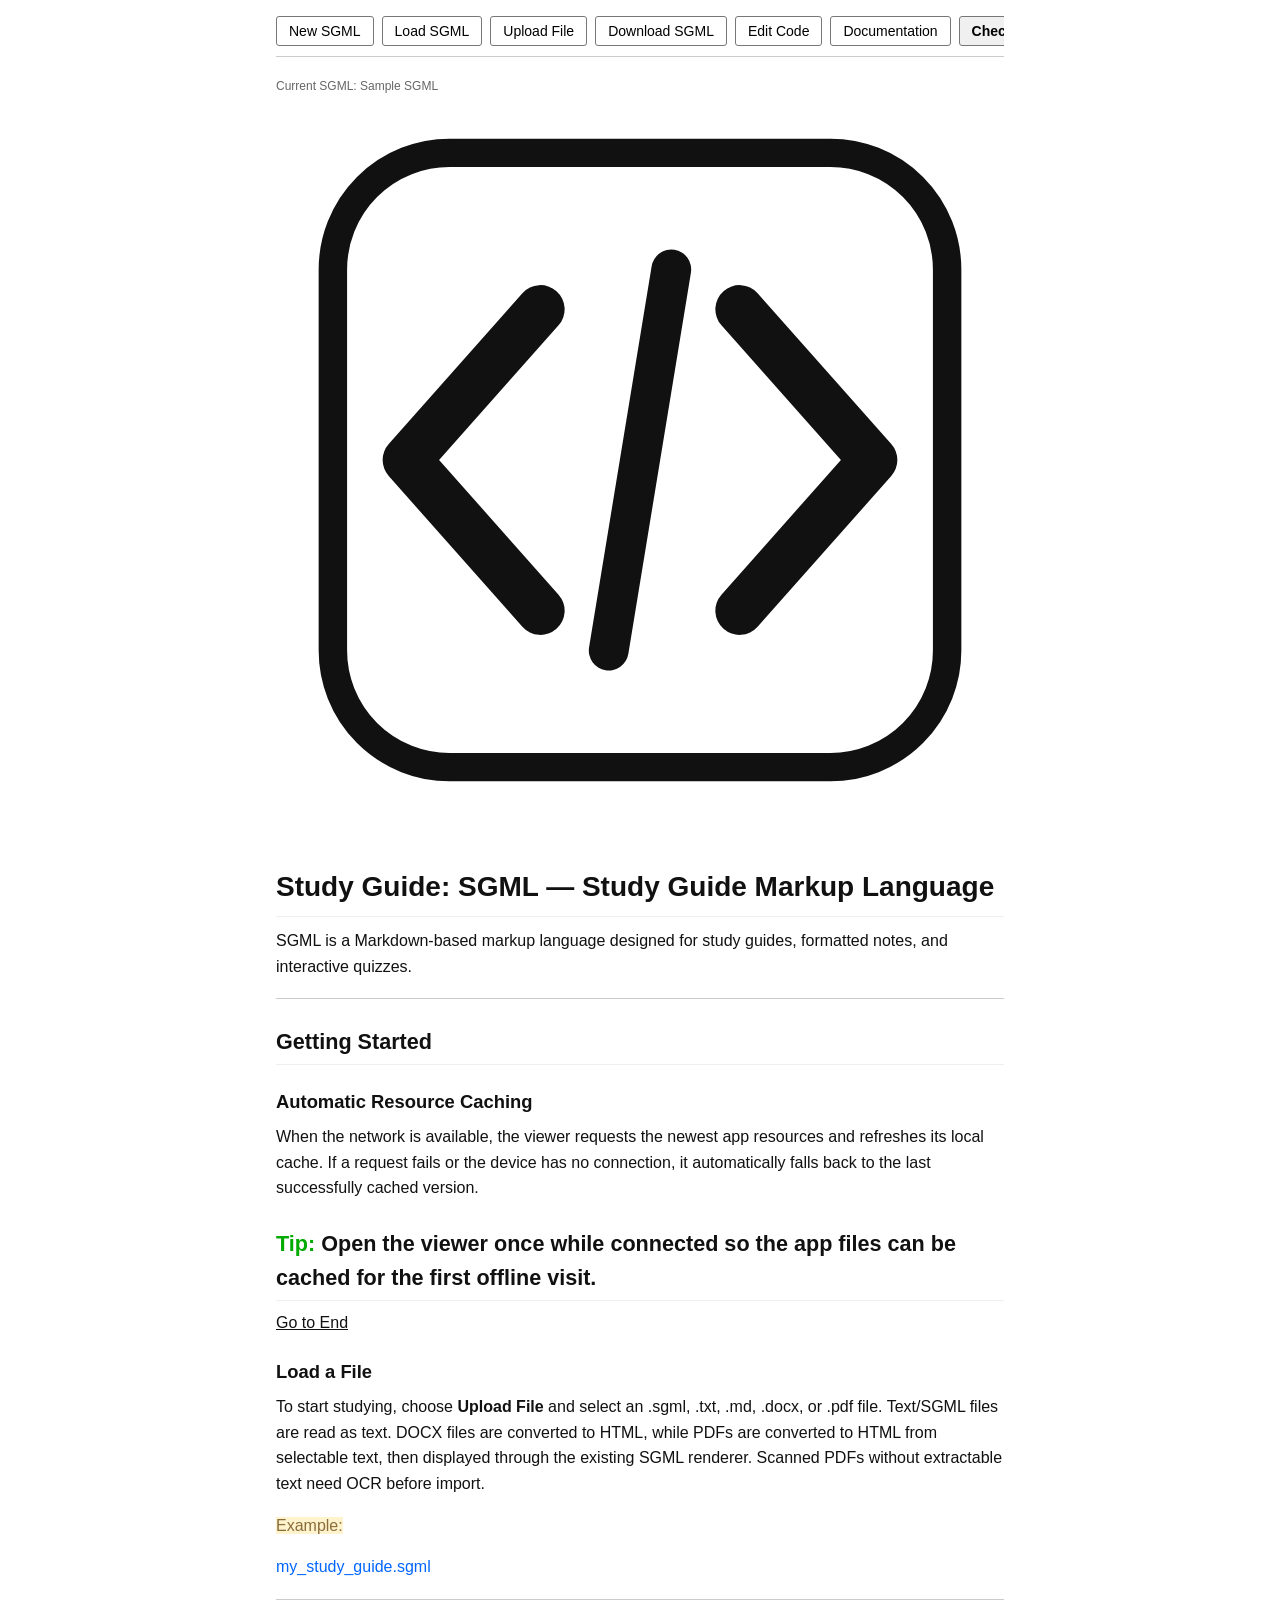
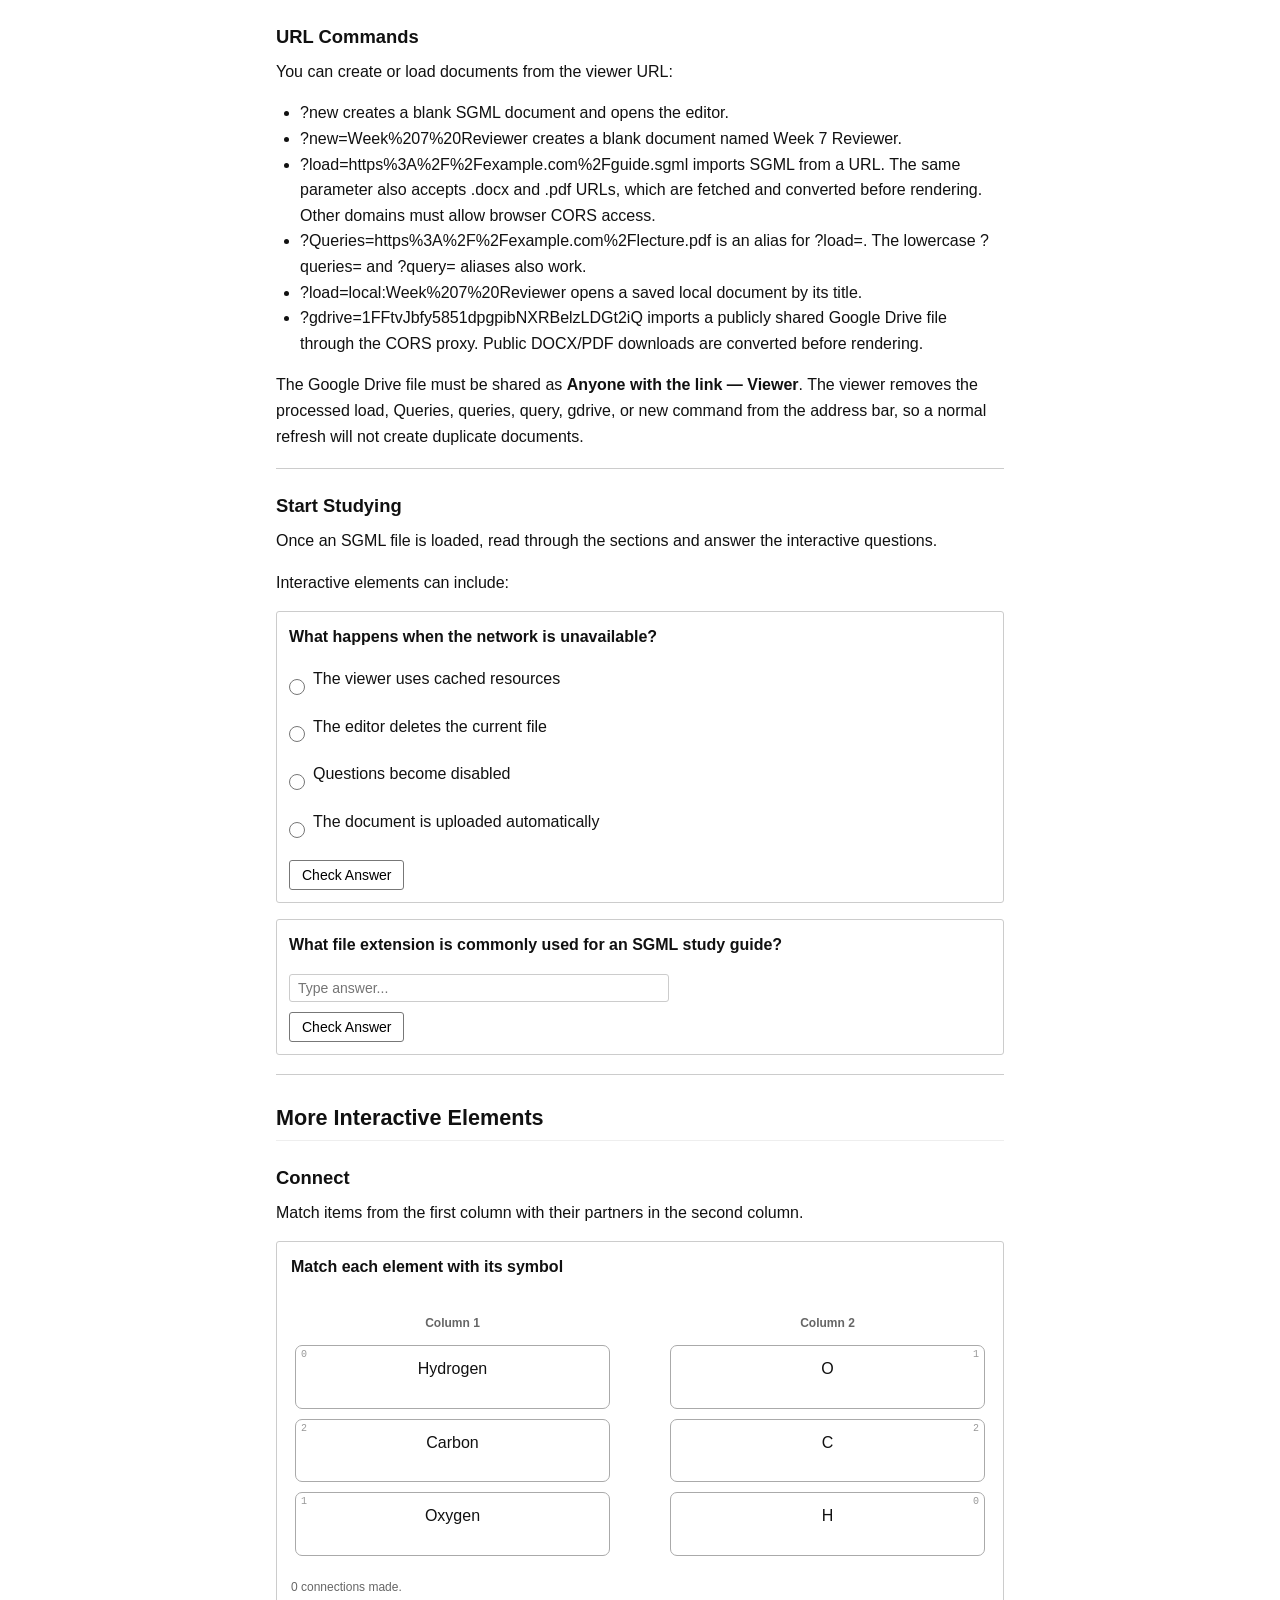
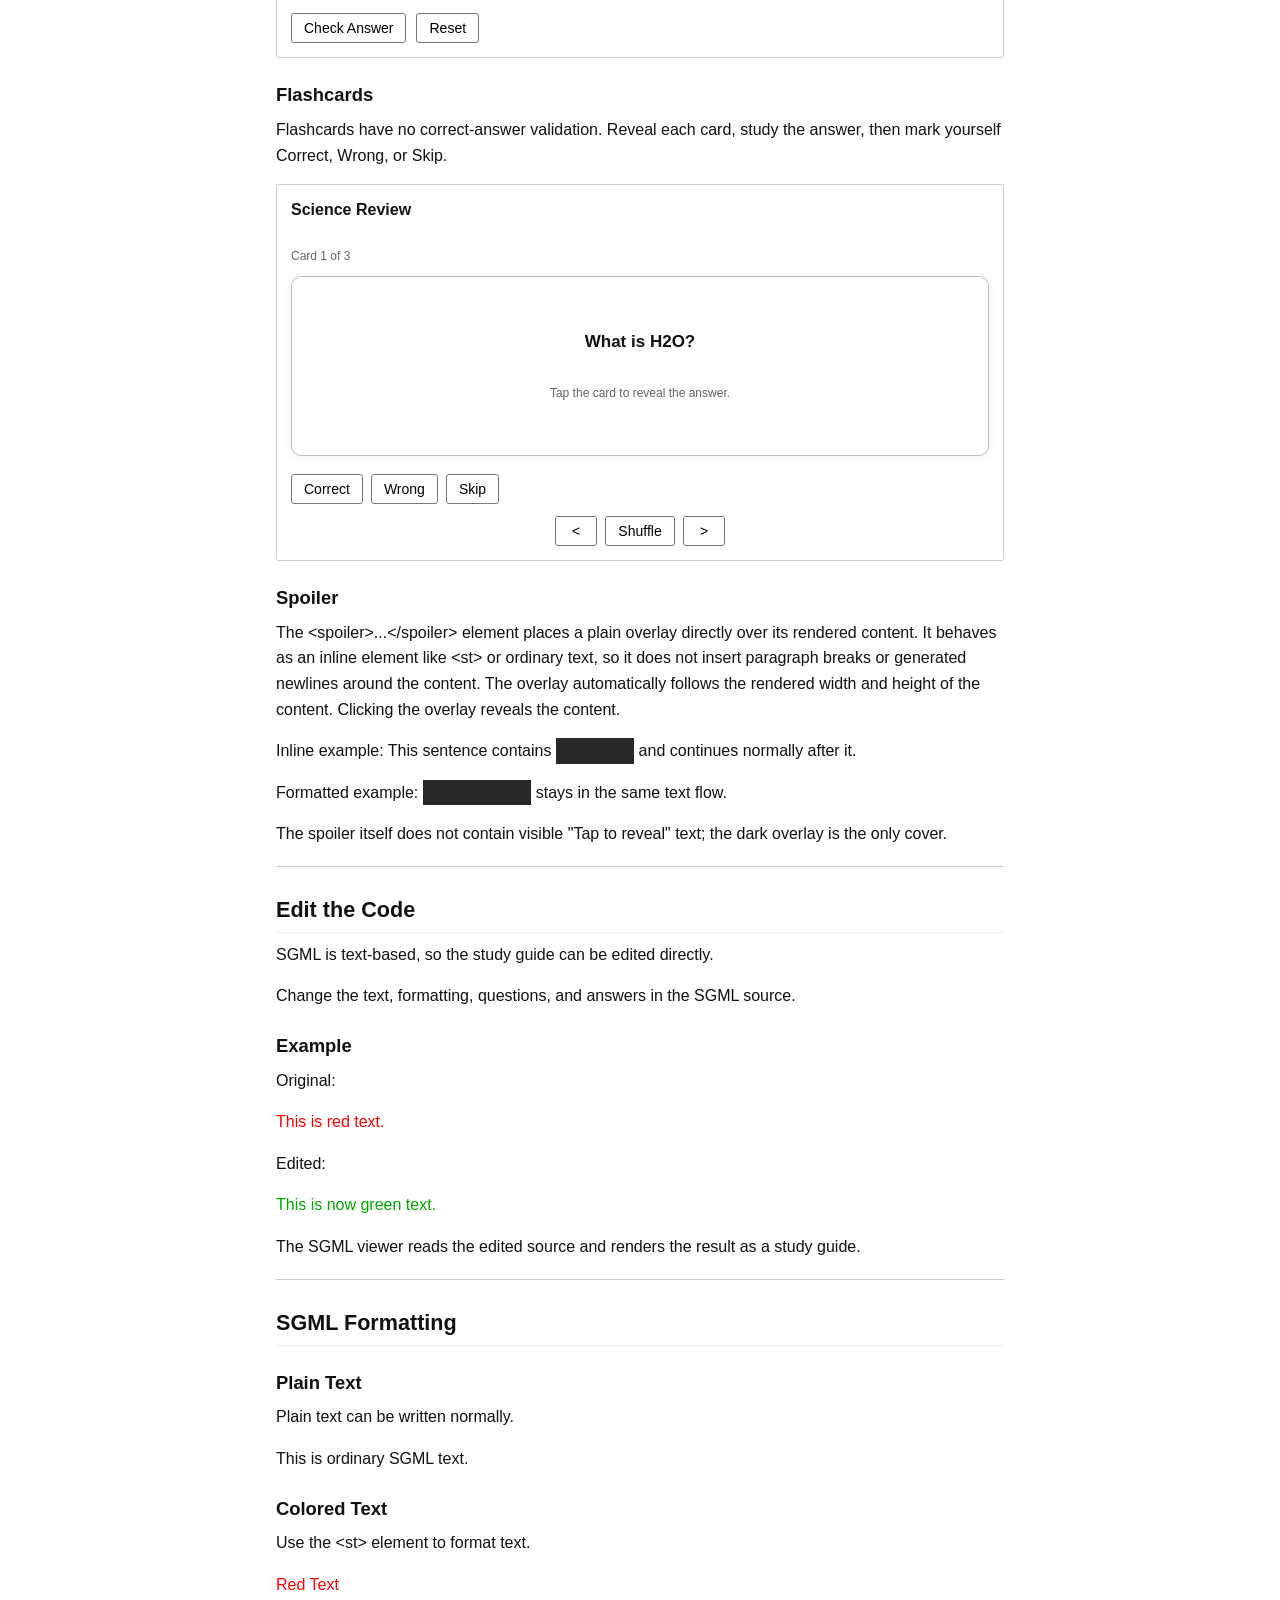
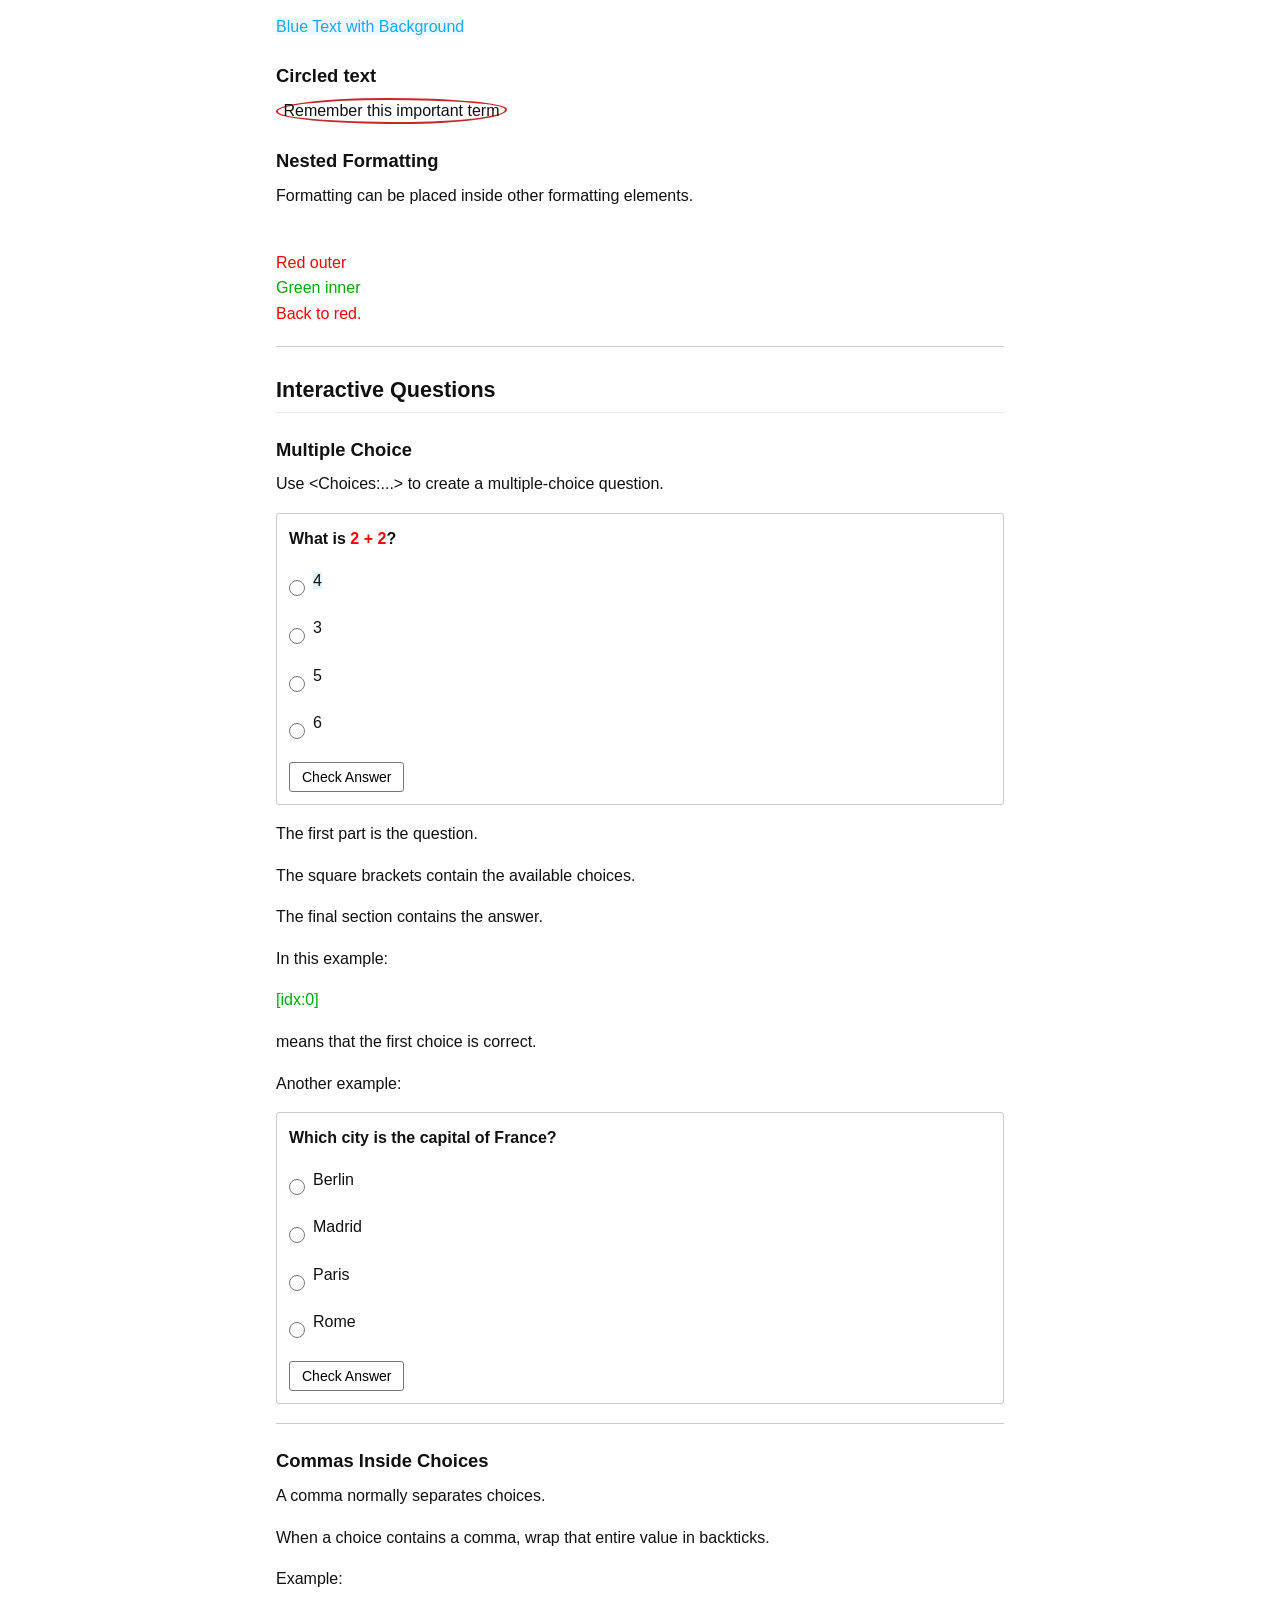
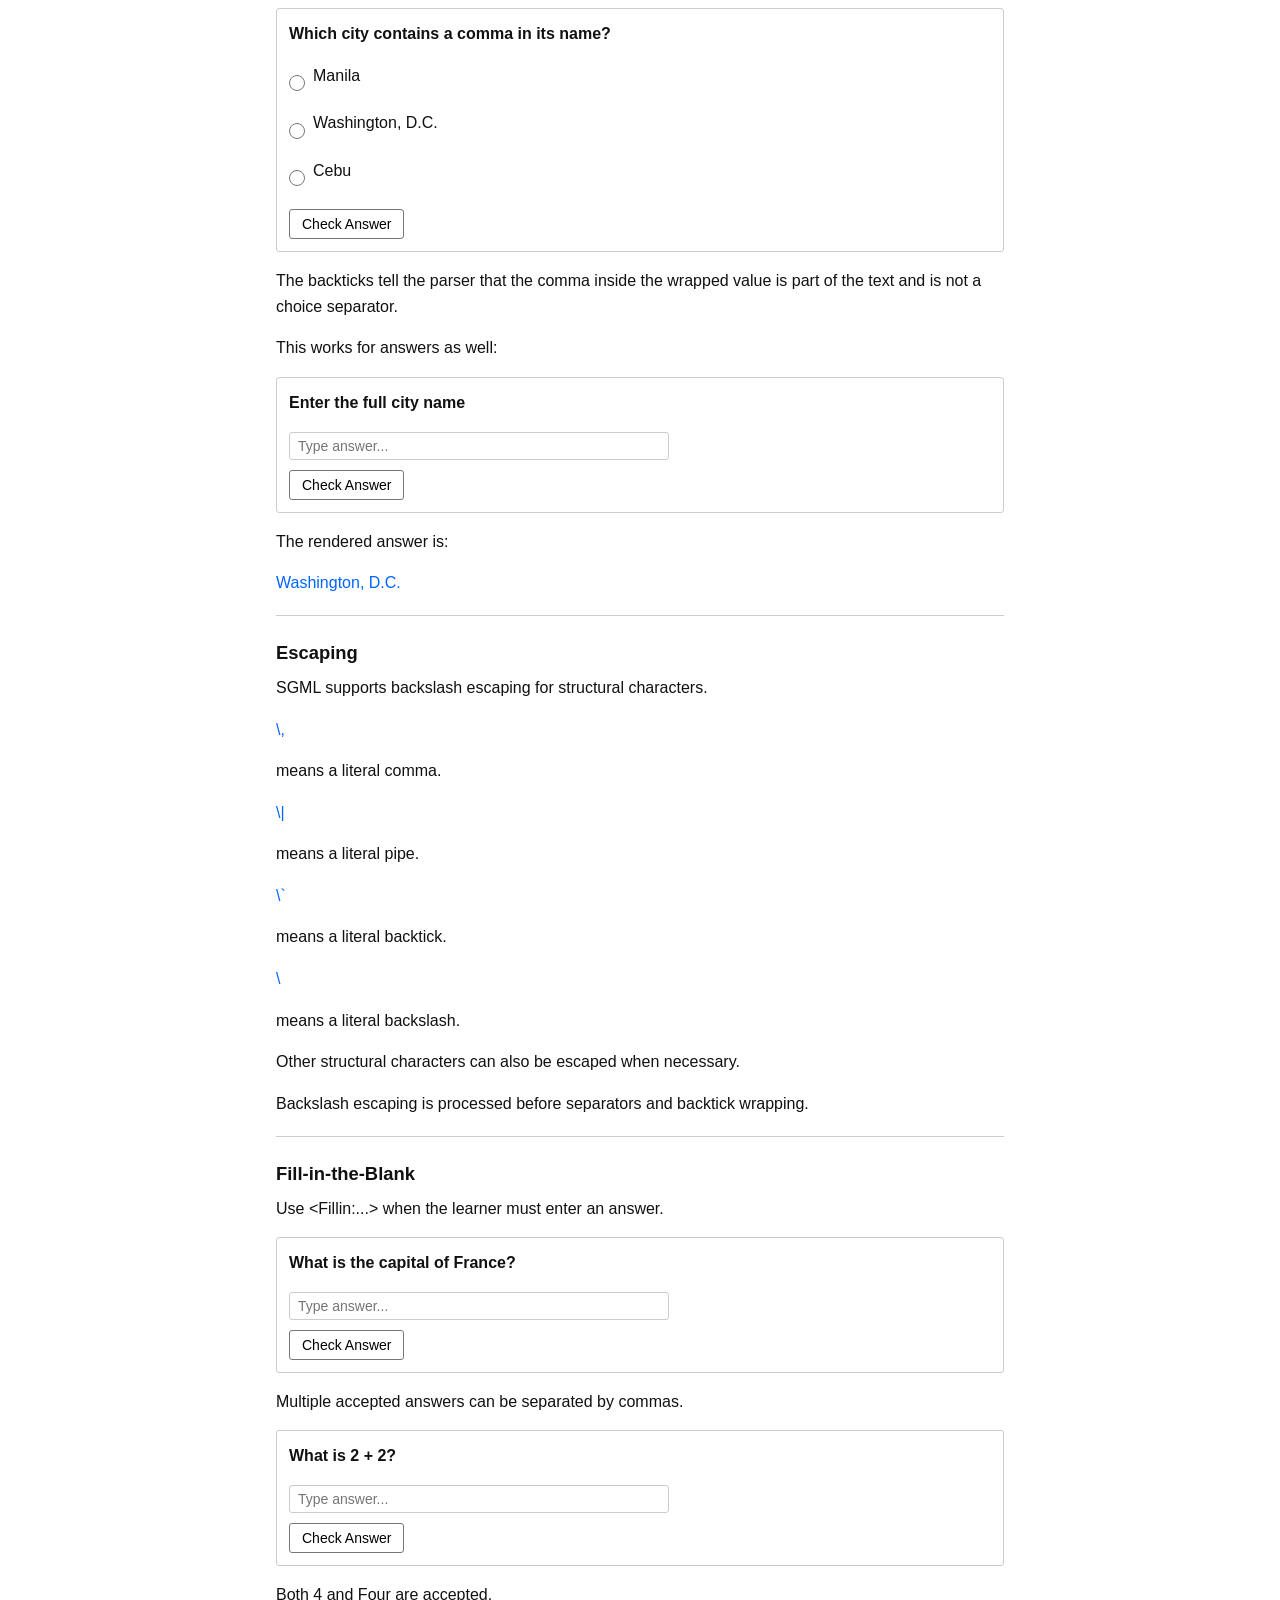
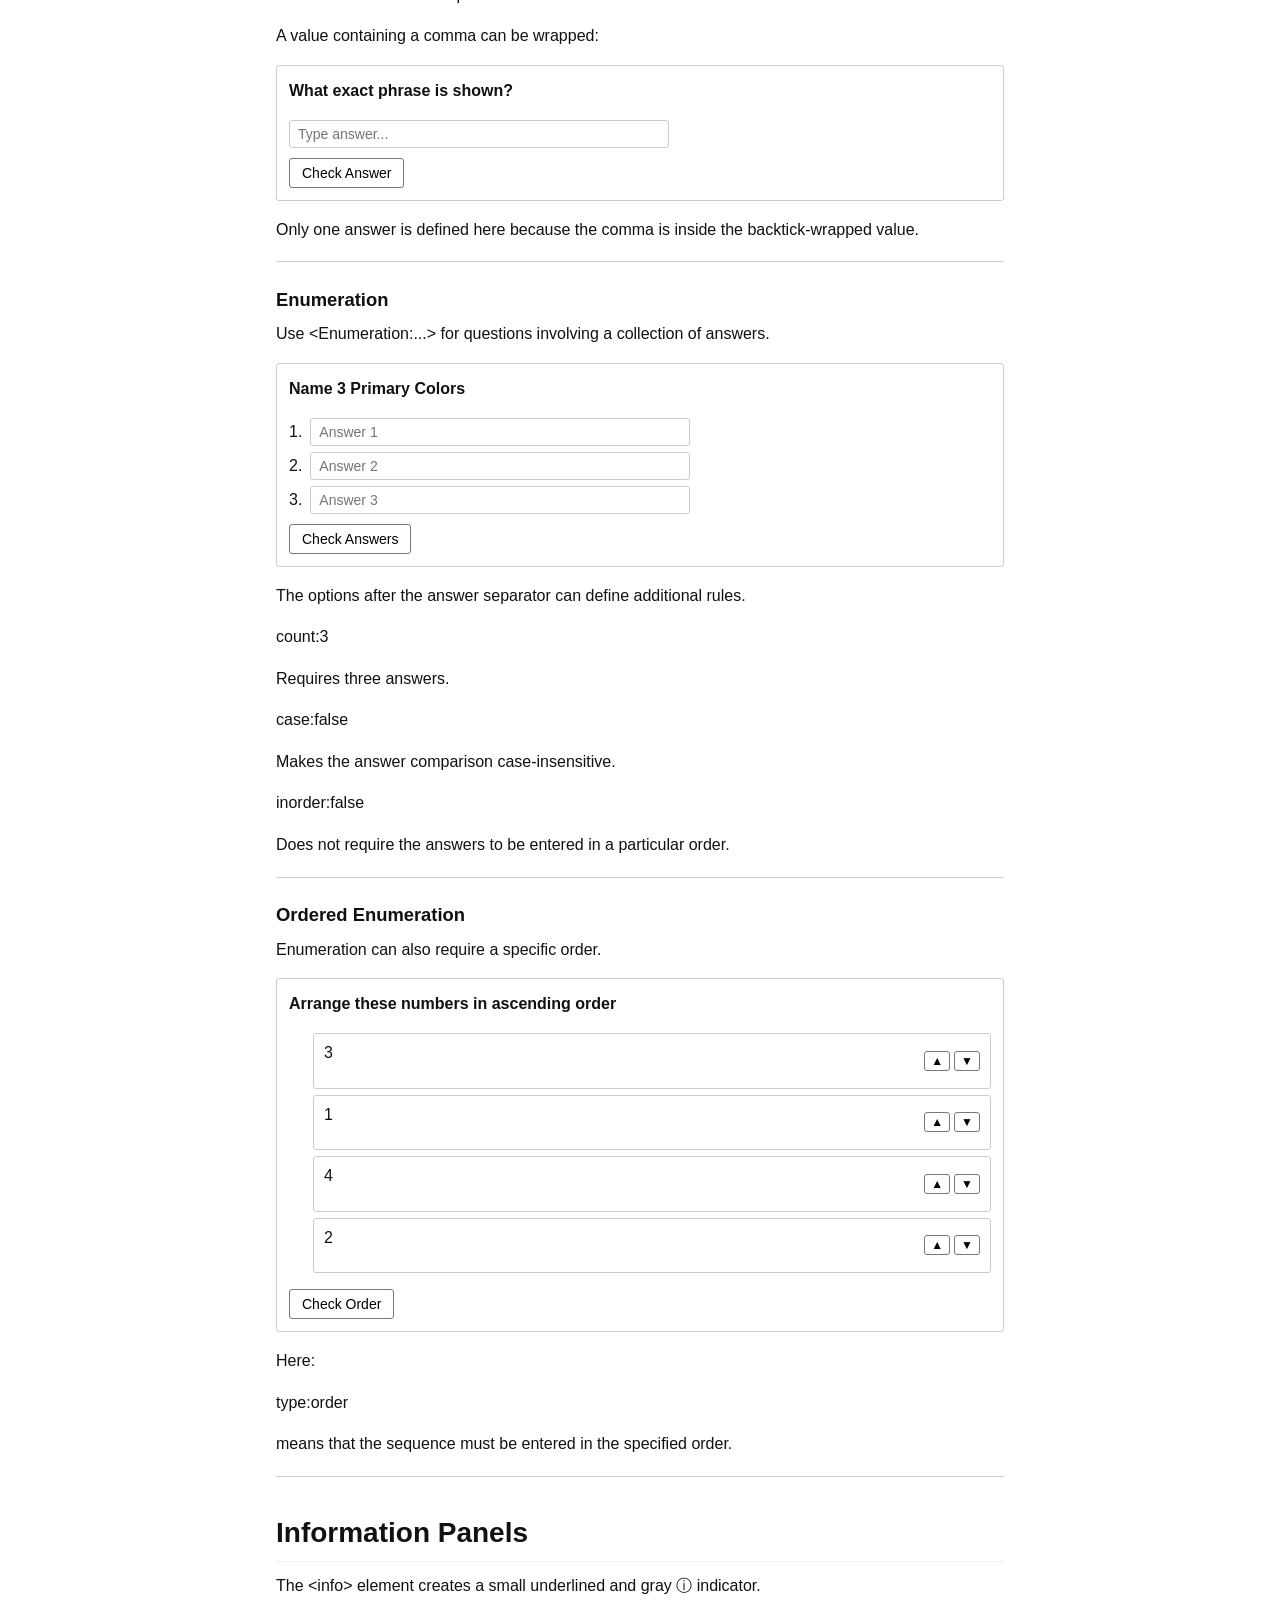
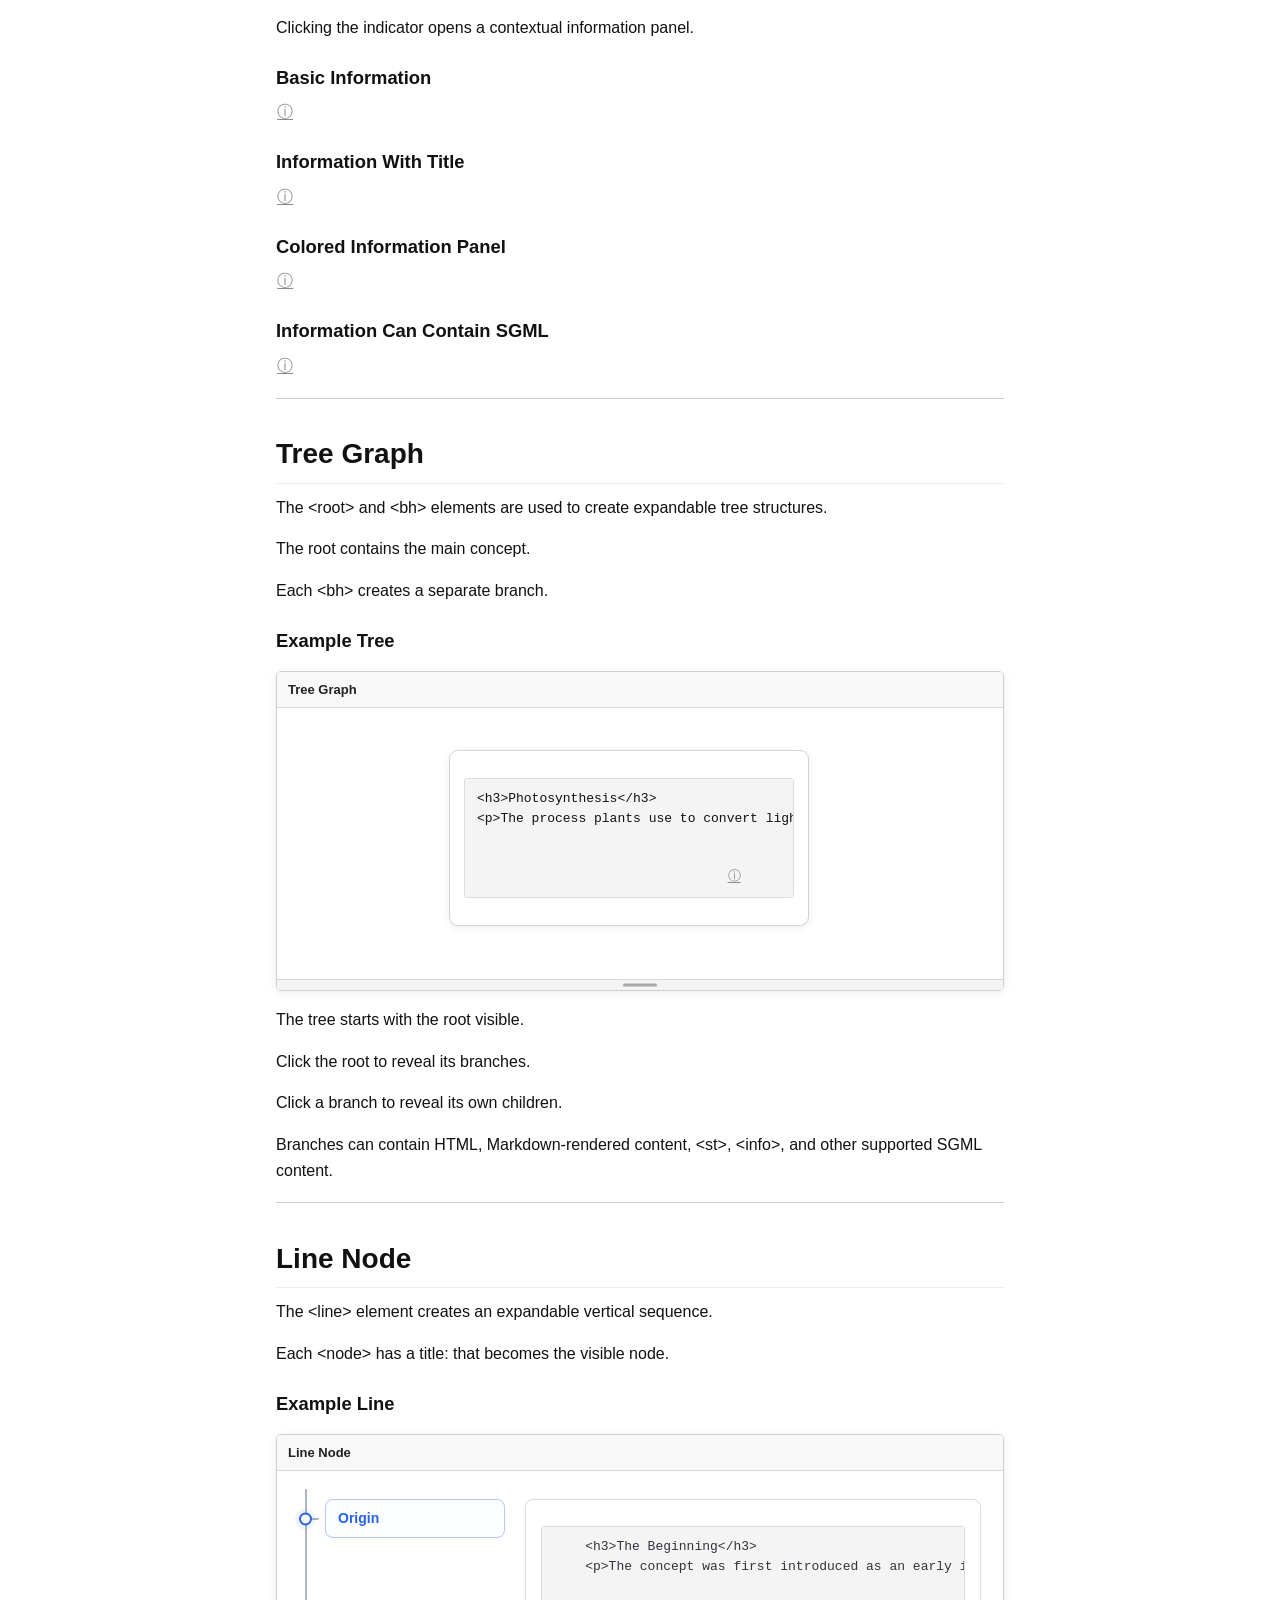
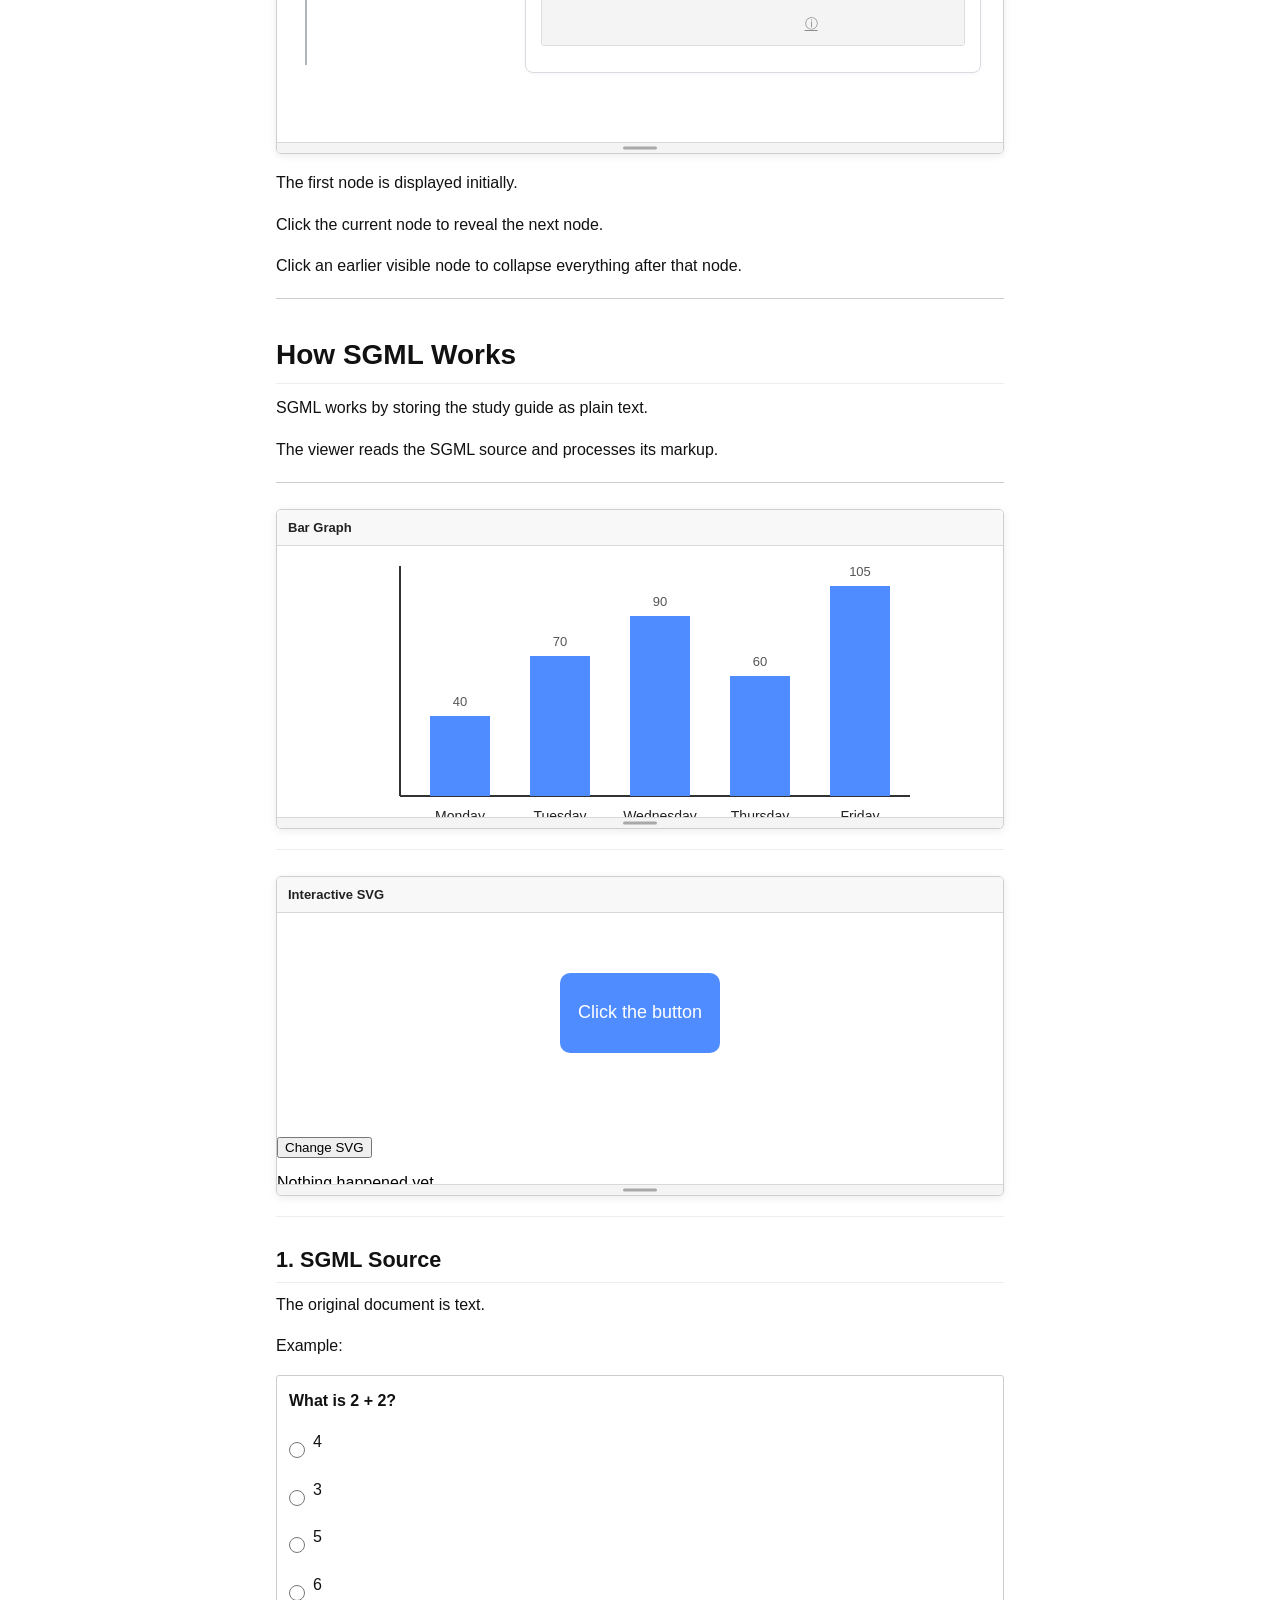
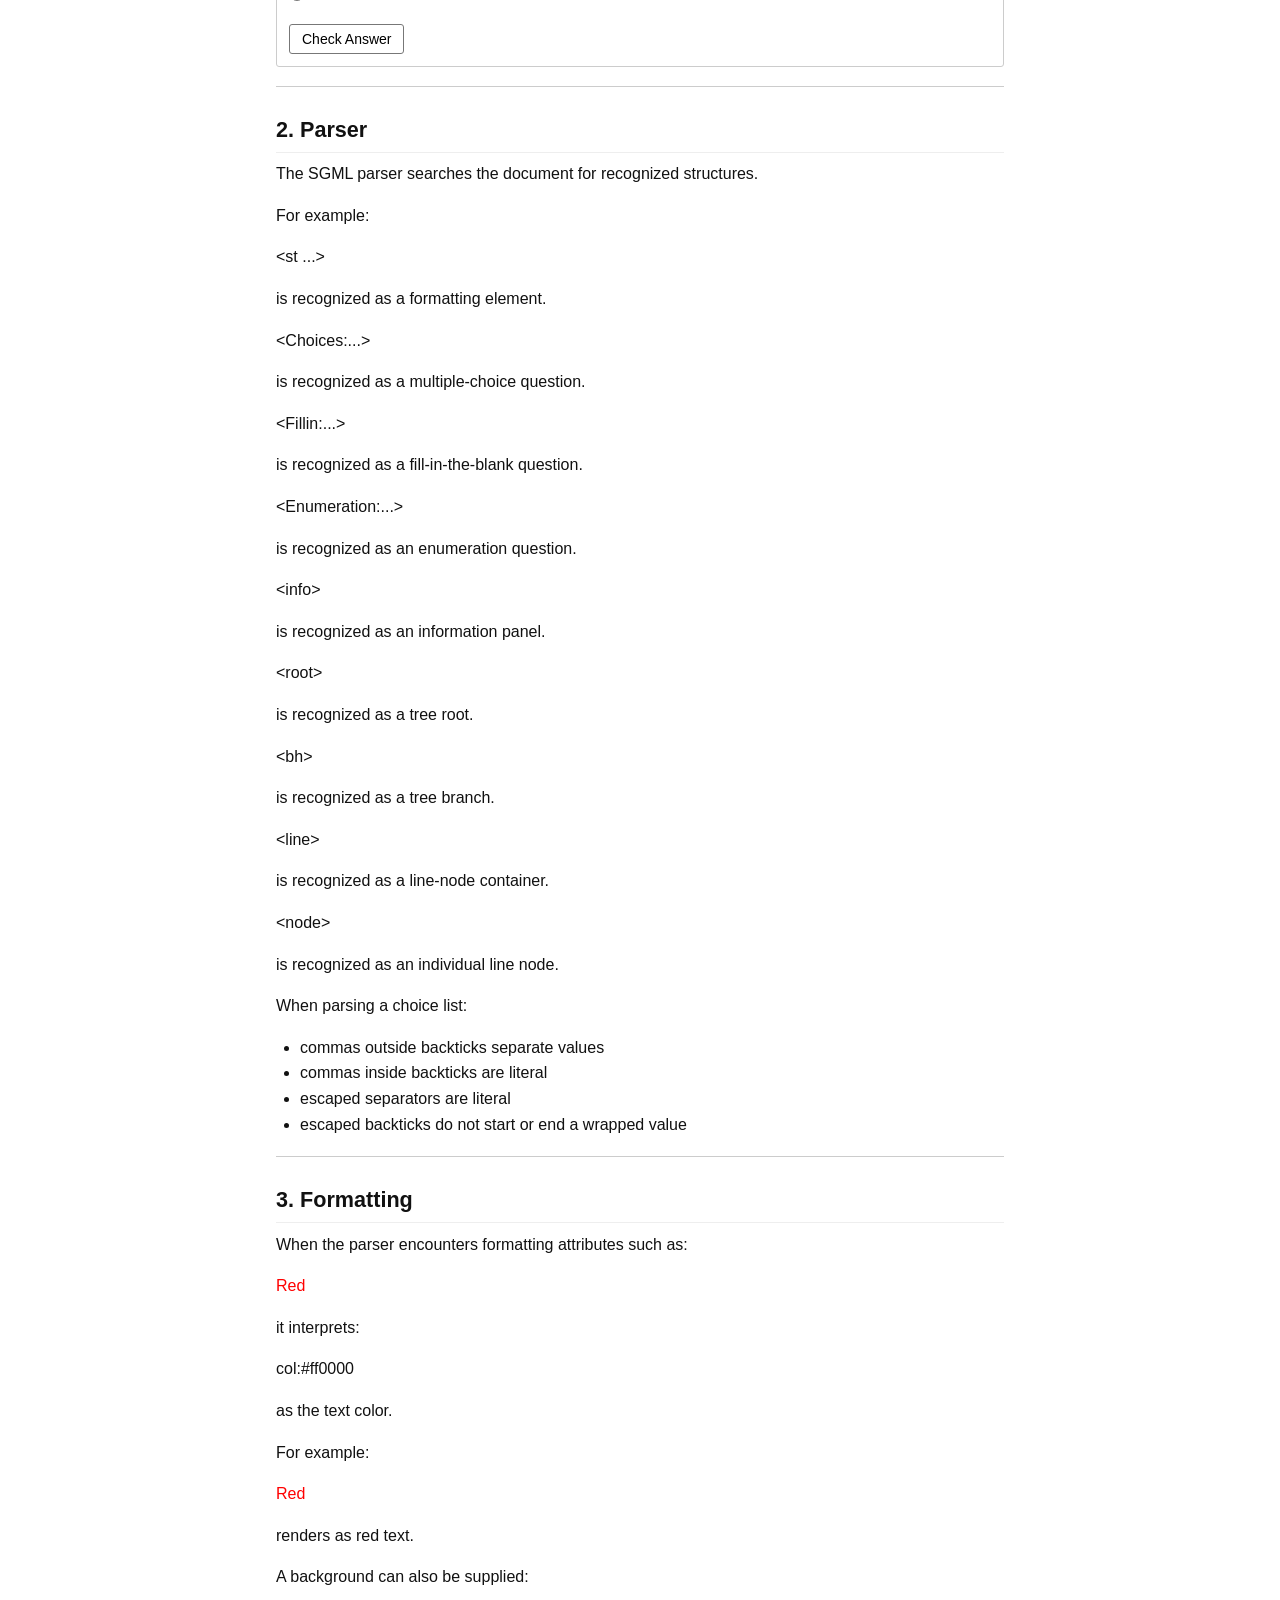
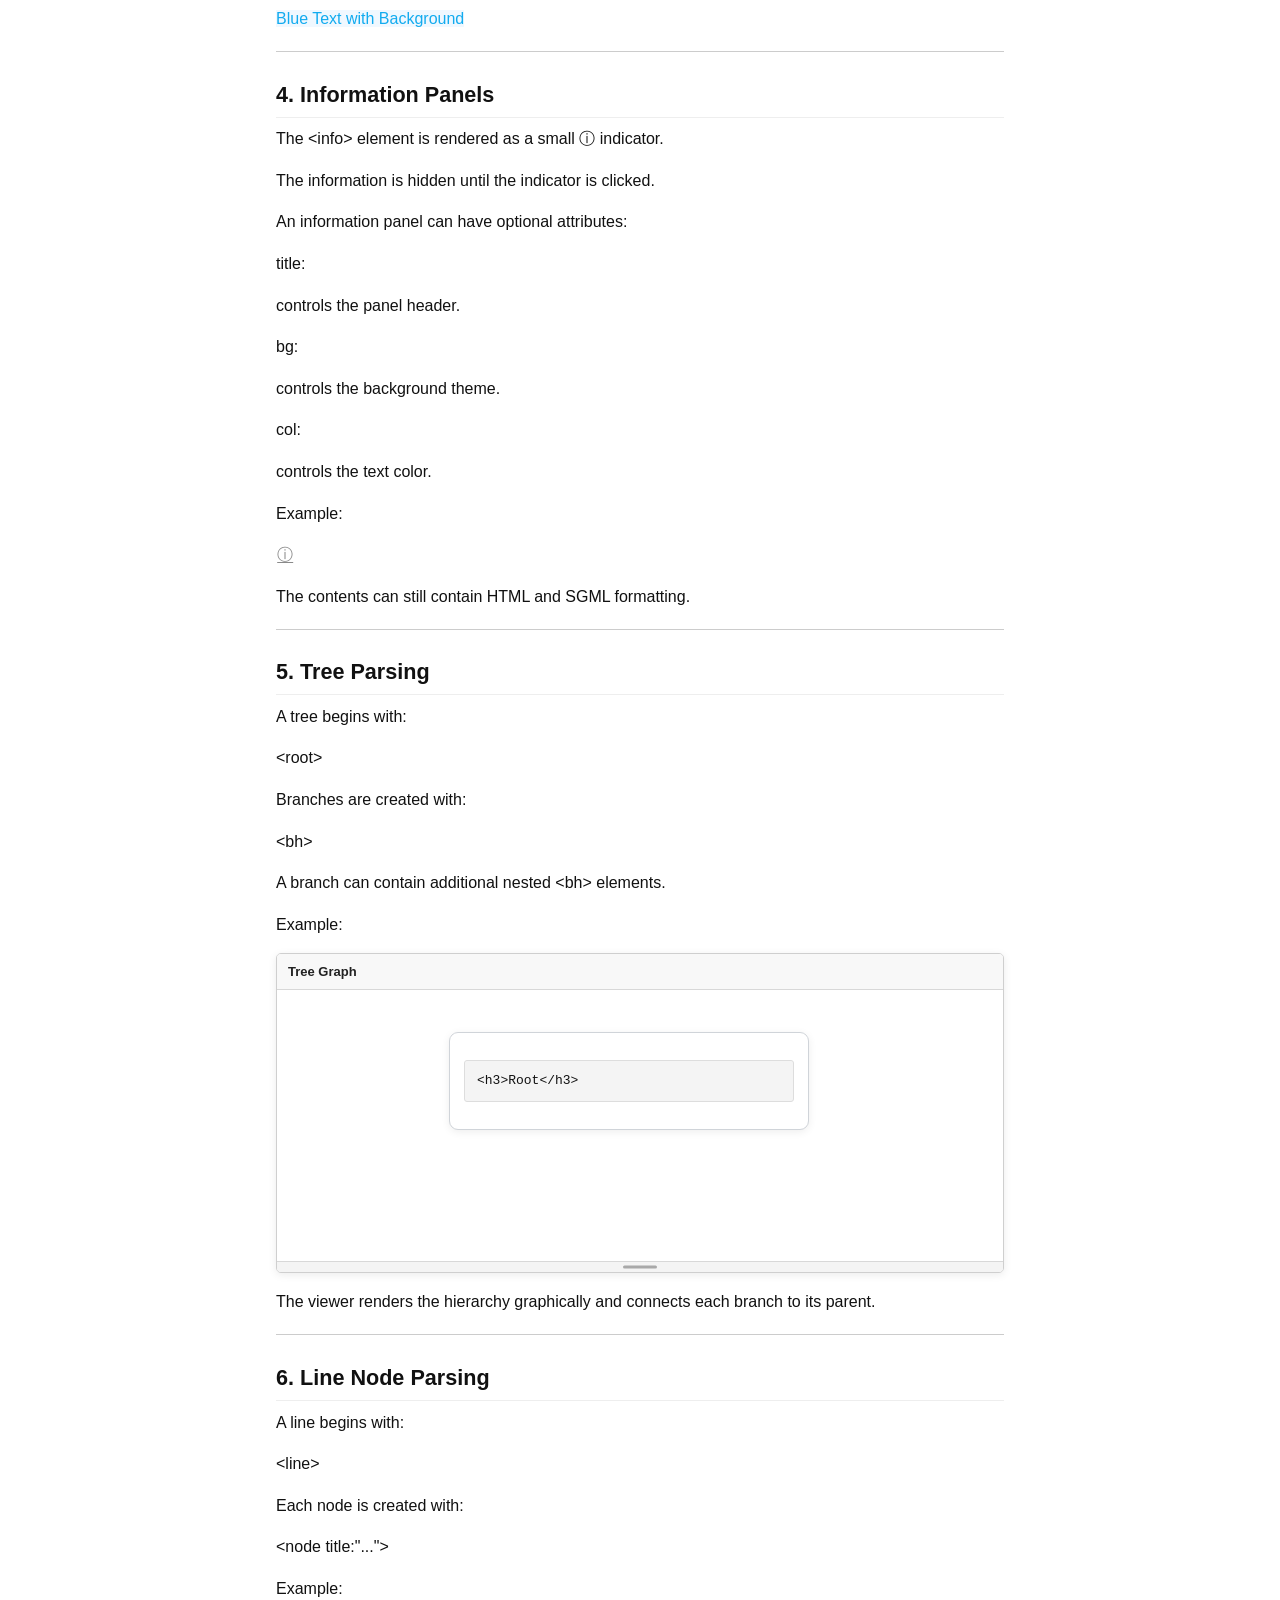
==== commit cb193ea1: "Add files via upload" ====
--- a/index.html
+++ b/index.html
@@ -105,6 +105,7 @@
 	</script>
 	<script src="./tex-chtml.js"></script>
 	<script src="./marked.js"></script>
+	<script src="./js/sgml-icons.js"></script>
 	<script src="./js/editor-language.js"></script>
 	<script src="./js/editor.js"></script>
 	<script src="./js/app-state.js"></script>
--- a/style.css
+++ b/style.css
@@ -86,8 +86,18 @@
 		#sgml-output th{font-weight:600;background:#f4f4f4}
 		#sgml-output tr:nth-child(even) td{background:#fafafa}
 		.MathJax,.MathJax_Display{max-width:100%;overflow-x:auto;overflow-y:hidden}
-		.sgml-ref{color:inherit;text-decoration:underline;cursor:pointer}
+		.sgml-ref{color:inherit;text-decoration:underline;cursor:pointer;white-space:pre-wrap}
 		.sgml-ref:visited,.sgml-ref:hover,.sgml-ref:active{color:inherit}
+		#sgml-output{position:relative}
+		.sgml-badge{display:inline-block;padding:1px 7px;margin:0 2px;border:1px solid rgba(127,127,127,.28);border-radius:4px;background:#f1f3f5;color:inherit;font-size:.88em;font-weight:600;line-height:1.45;vertical-align:baseline;white-space:normal}
+		.sgml-arrow-point{display:inline-block;width:0;height:1em;line-height:1;vertical-align:middle;overflow:visible;pointer-events:none}
+		.sgml-arrow-layer{position:absolute;top:0;left:0;z-index:2;display:block;max-width:none;overflow:visible;pointer-events:none}
+		.sgml-x-mark{display:inline-block;position:relative;max-width:100%;vertical-align:baseline;line-height:inherit;isolation:isolate}
+		.sgml-x-content{position:relative;display:inline;overflow-wrap:inherit;white-space:inherit}
+		.sgml-x-pencil{position:absolute;inset:0;width:100%;height:100%;z-index:2;overflow:visible;pointer-events:none}
+		.sgml-x-pencil path{fill:none;stroke:var(--sgml-x-color,#c62828);stroke-width:4.1;stroke-linecap:round;stroke-linejoin:round;vector-effect:non-scaling-stroke;opacity:.9}
+		.sgml-x-pencil .sgml-x-crayon-texture{stroke-width:2.1;opacity:.42;stroke-dasharray:2.2 2.8 1 3.4}
+		.sgml-x-pencil .sgml-x-crayon-grain{stroke-width:1.35;opacity:.48;stroke-dasharray:1 3 2 3.5}
 		.sgml-qblock{border:1px solid var(--border-color);padding:12px;margin:16px 0;border-radius:3px}
 		.sgml-qtitle{font-weight:600;margin-bottom:10px}
 		.sgml-options,.sgml-inputs{display:flex;flex-direction:column;gap:6px;margin-bottom:10px}
@@ -377,12 +387,13 @@
 			font-size:12px;
 			font-weight:600;
 		}
-		.sgml-info-body{padding:10px;color:var(--sgml-info-col,#111)}
+		.sgml-info-body{position:relative;padding:10px;color:var(--sgml-info-col,#111)}
 		.sgml-info-body p:last-child{margin-bottom:0}
 		.sgml-info-body img,.sgml-info-body svg,.sgml-info-body canvas,.sgml-info-body video{max-width:100%;height:auto}
 		.sgml-info-body pre{max-width:100%;overflow:auto}
 		.sgml-info-body table{max-width:100%;border-collapse:collapse}
 		.sgml-info-body th,.sgml-info-body td{border:1px solid #d8dce2;padding:5px 8px}
+		.sgml-js-error{max-width:100%;overflow:auto;padding:10px 12px;border-left:3px solid #b91c1c;background:#fef2f2;color:#991b1b;white-space:pre-wrap}
 
 		.sgml-icb{
 			width:100%;max-width:100%;min-width:0;height:320px;min-height:160px;
@@ -787,12 +798,62 @@
 body.sgml-editor-active{overflow:hidden;overscroll-behavior:none}
 @media(max-width:520px){.sgml-editor-hint{display:none}.sgml-editor-head{gap:5px;padding:6px;max-height:90px}.sgml-editor-head button{font-size:11px;padding:5px 6px}.sgml-editor-actions{gap:5px;padding:6px;max-height:65px}.sgml-editor-drawer{border-radius:6px}#highlight,#ta,#editor-gutter{font-size:12px}.sgml-editor-foot{padding:5px 7px}.sgml-editor-foot span:last-child{display:none}}
 
-/* SGML encircle: an irregular, pencil-like loop around inline content. */
-.sgml-encircle{display:inline-block;position:relative;isolation:isolate;vertical-align:baseline;padding:.12em .5em .16em;white-space:normal;}
-.sgml-encircle-content{position:relative;z-index:1;}
-.sgml-encircle-mark{position:absolute;z-index:0;left:-.16em;top:-.22em;width:calc(100% + .32em);height:calc(100% + .44em);overflow:visible;pointer-events:none;fill:none;stroke:var(--sgml-encircle-color,#c62828);stroke-width:2.4;stroke-linecap:round;stroke-linejoin:round;vector-effect:non-scaling-stroke;}
-.sgml-encircle-second{stroke-width:1.25;opacity:.58;}
+/* SGML encircle: inline selections stay inline; ranges containing Markdown
+   blocks get one block wrapper around the complete rendered range. */
+.sgml-encircle{
+  --sgml-encircle-color:#c62828;
+}
+.sgml-encircle:not(.sgml-encircle-block){
+  display:inline;
+  vertical-align:baseline;
+  white-space:normal;
+  overflow-wrap:anywhere;
+  padding:.12em .34em .16em;
+  border:2px solid var(--sgml-encircle-color);
+  border-radius:48% 52% 46% 54% / 52% 44% 56% 48%;
+  -webkit-box-decoration-break:clone;
+  box-decoration-break:clone;
+}
+.sgml-encircle-content{display:inline;}
 .sgml-encircle-content>p{display:inline;margin:0;}
+
+/* A block encircle represents the exact source range between its SGML tags.
+   Use a separate layer for the loose hand-drawn loop, so the stroke never
+   becomes part of the text layout or overlaps glyphs. */
+.sgml-encircle-block{
+  position:relative;
+  display:flow-root;
+  box-sizing:border-box;
+  width:fit-content;
+  max-width:100%;
+  min-width:0;
+  margin:.7em 0;
+  padding:.8em 1.15em;
+  border:0;
+  vertical-align:initial;
+  overflow:visible;
+  isolation:isolate;
+}
+.sgml-encircle-block::before{
+  content:"";
+  position:absolute;
+  z-index:0;
+  inset:0;
+  border:2px solid var(--sgml-encircle-color);
+  border-radius:24% 19% 27% 21% / 18% 22% 16% 20%;
+  transform:rotate(-.35deg);
+  pointer-events:none;
+}
+.sgml-encircle-block>.sgml-encircle-content{
+  position:relative;
+  z-index:1;
+  display:block;
+  min-width:0;
+  max-width:100%;
+  overflow-wrap:anywhere;
+}
+.sgml-encircle-block>.sgml-encircle-content>:first-child{margin-top:0;}
+.sgml-encircle-block>.sgml-encircle-content>:last-child{margin-bottom:0;}
 
 /* Documentation is available inside the viewer and also as a standalone cached page. */
 #documentation-modal{z-index:10002}
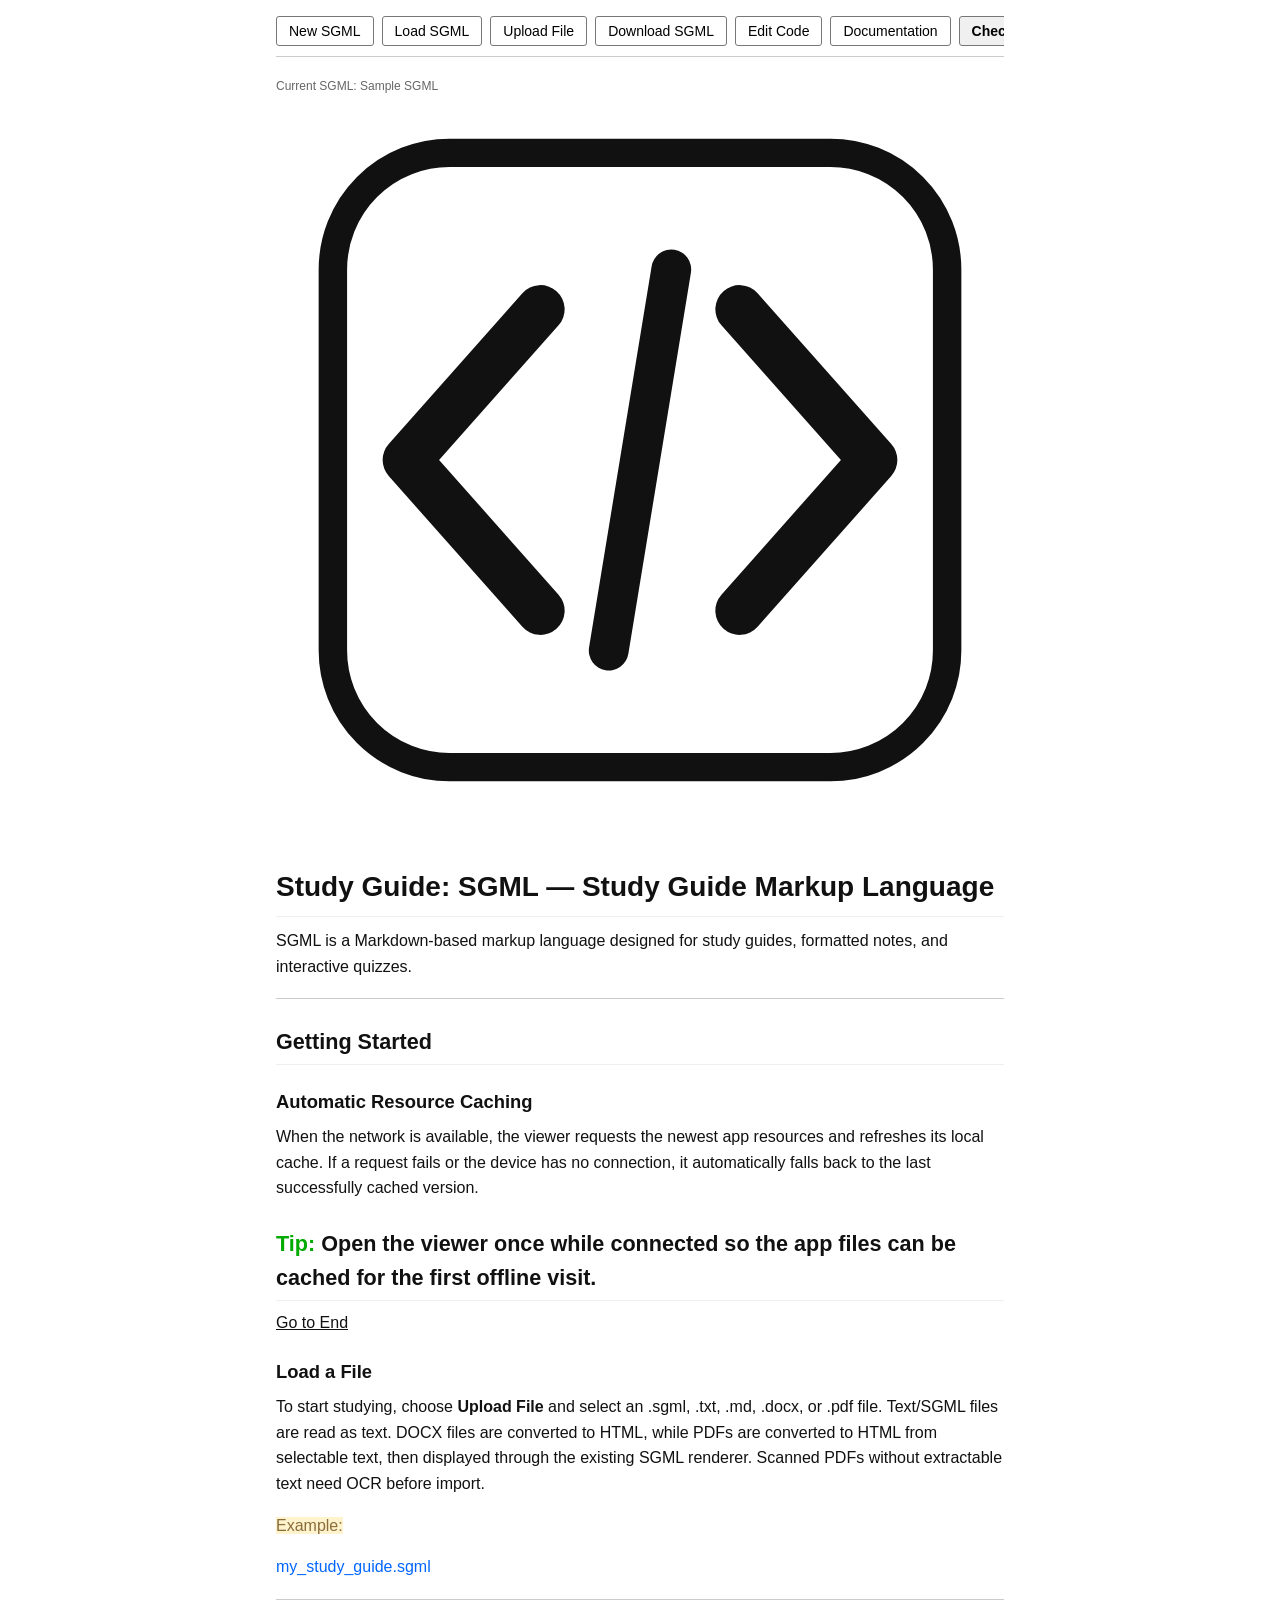
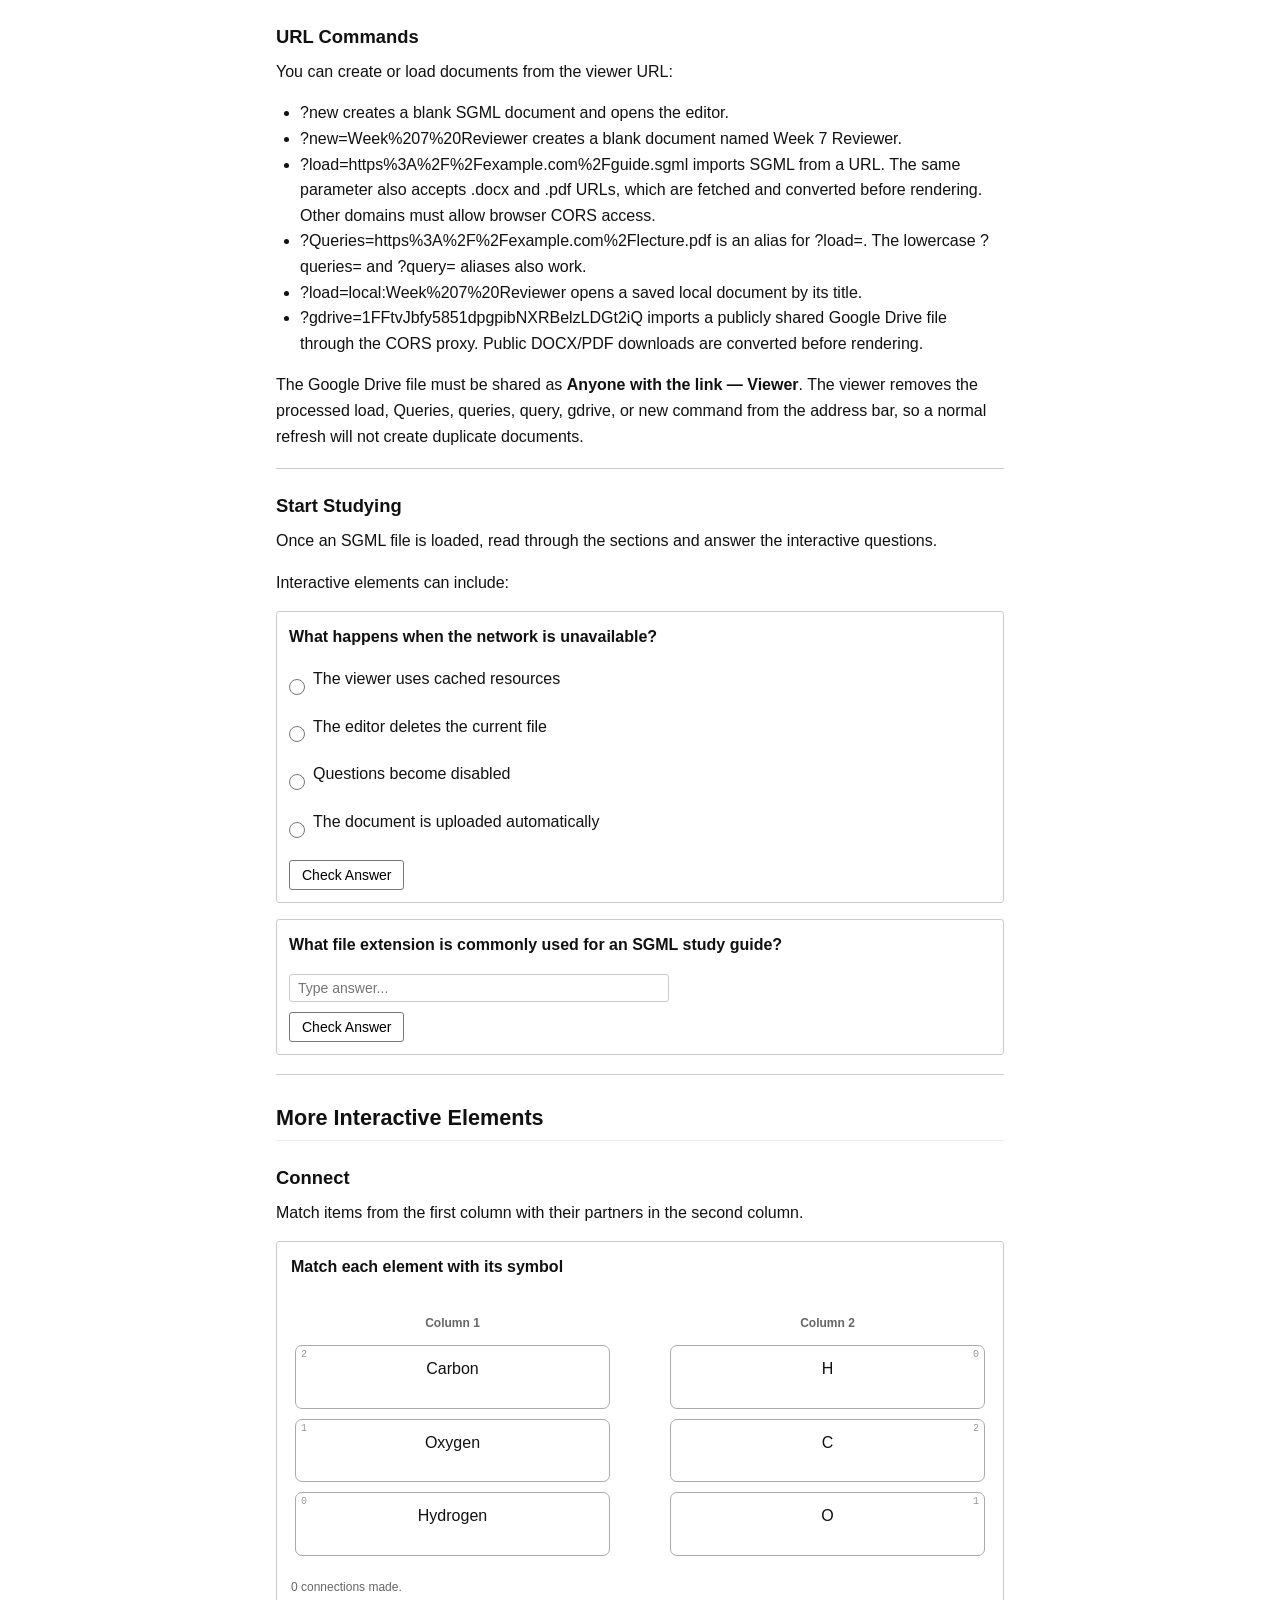
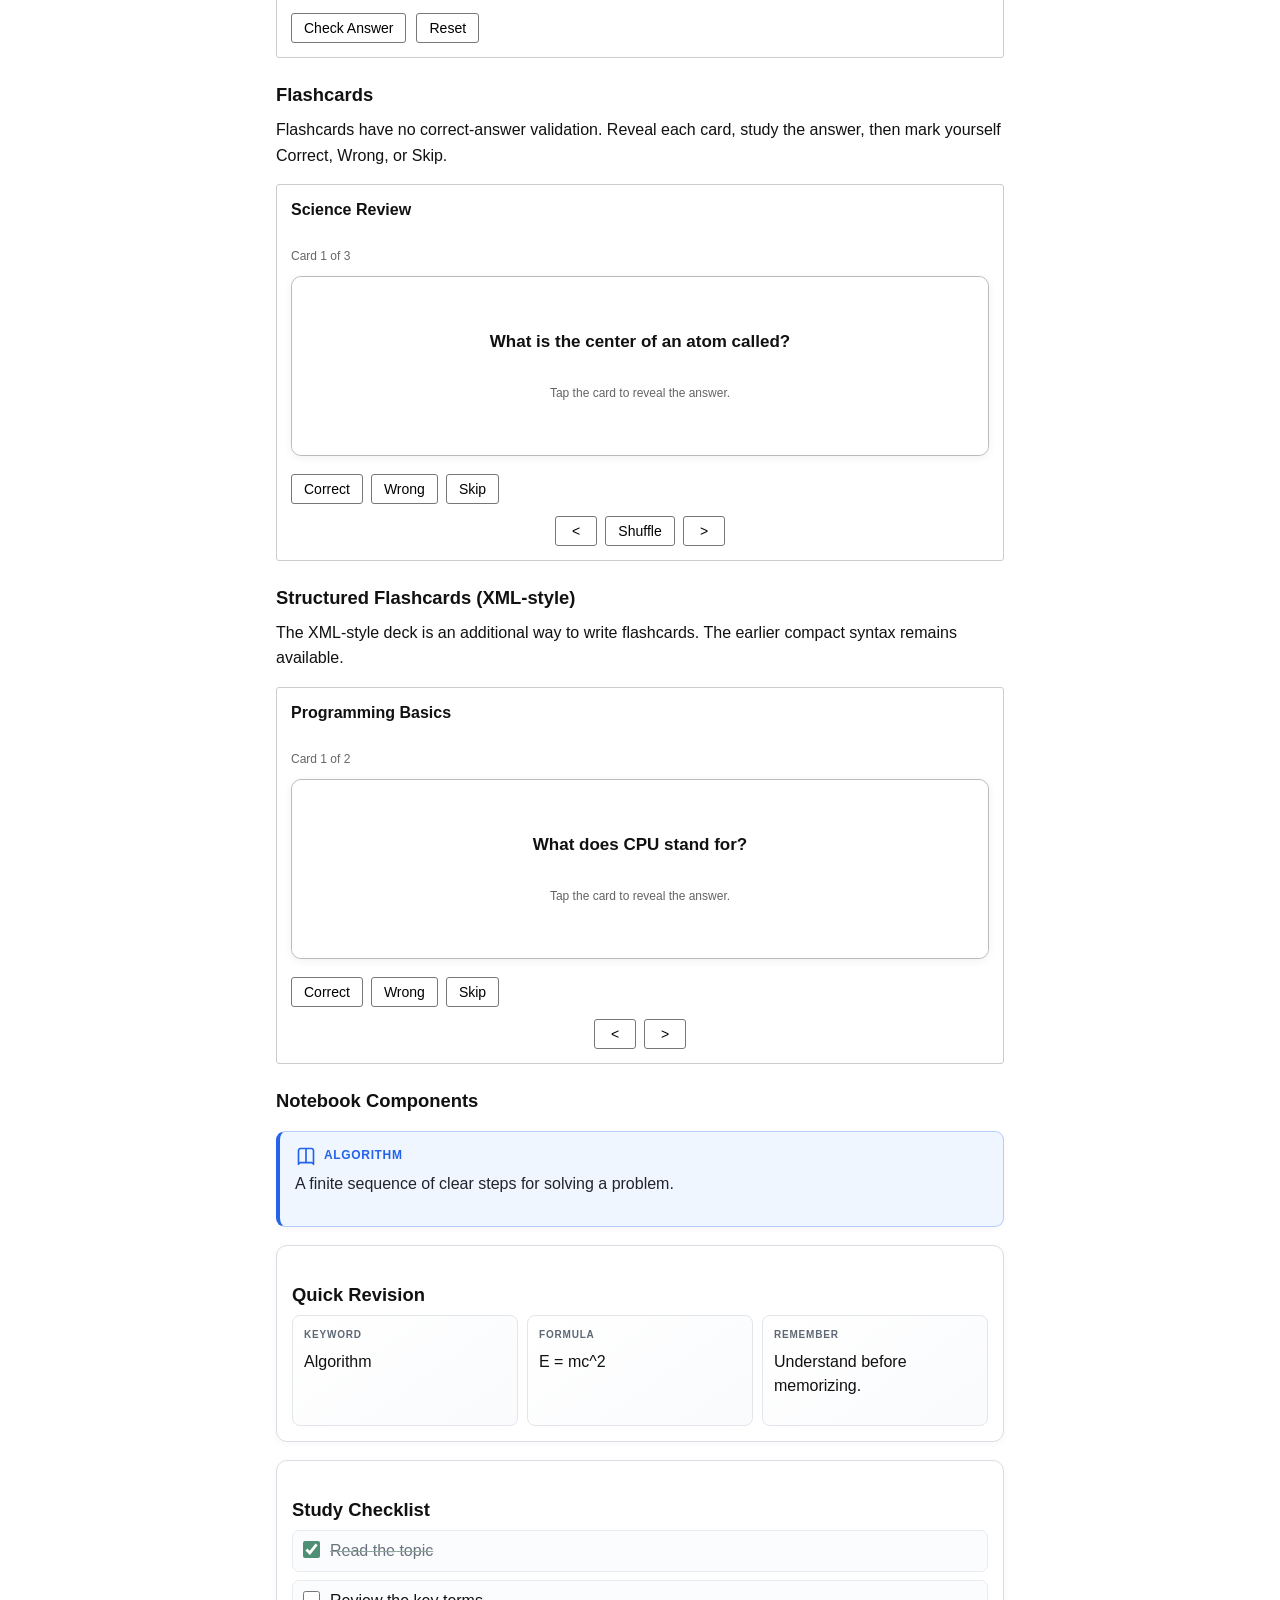
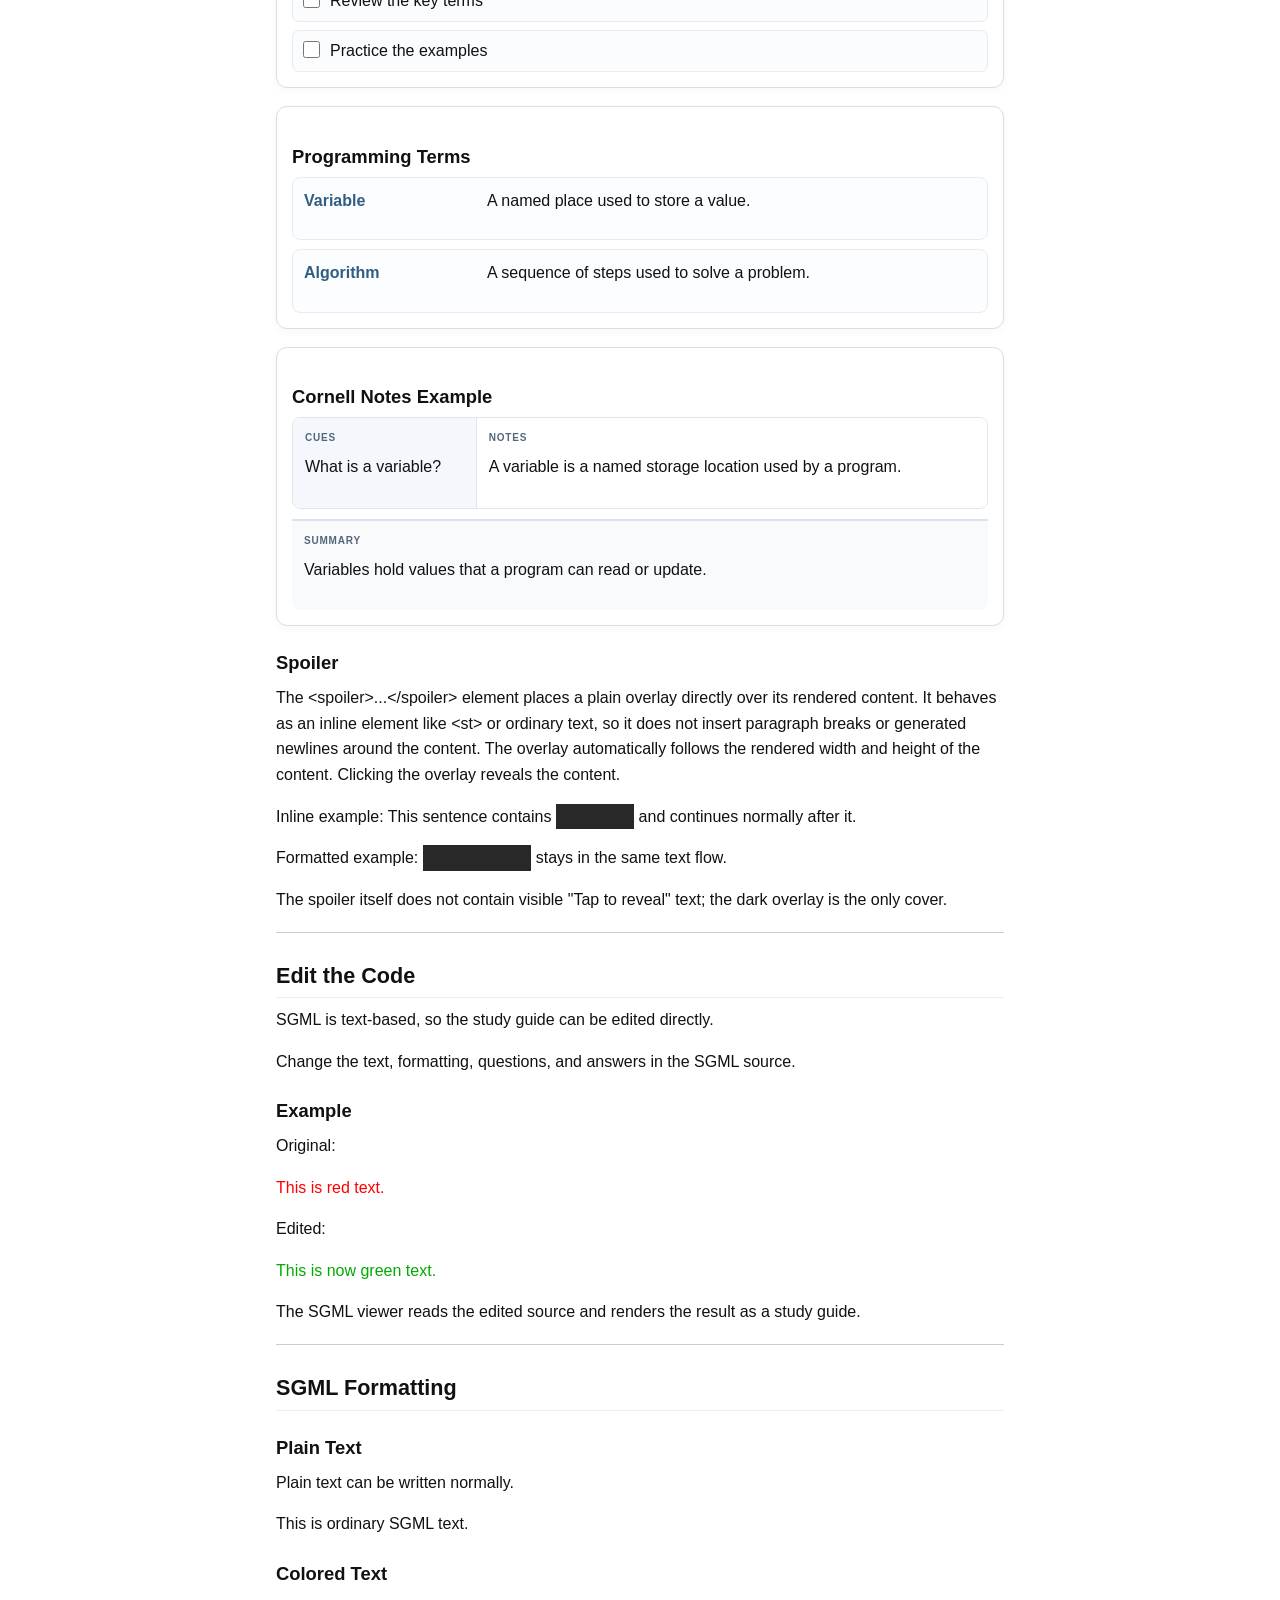
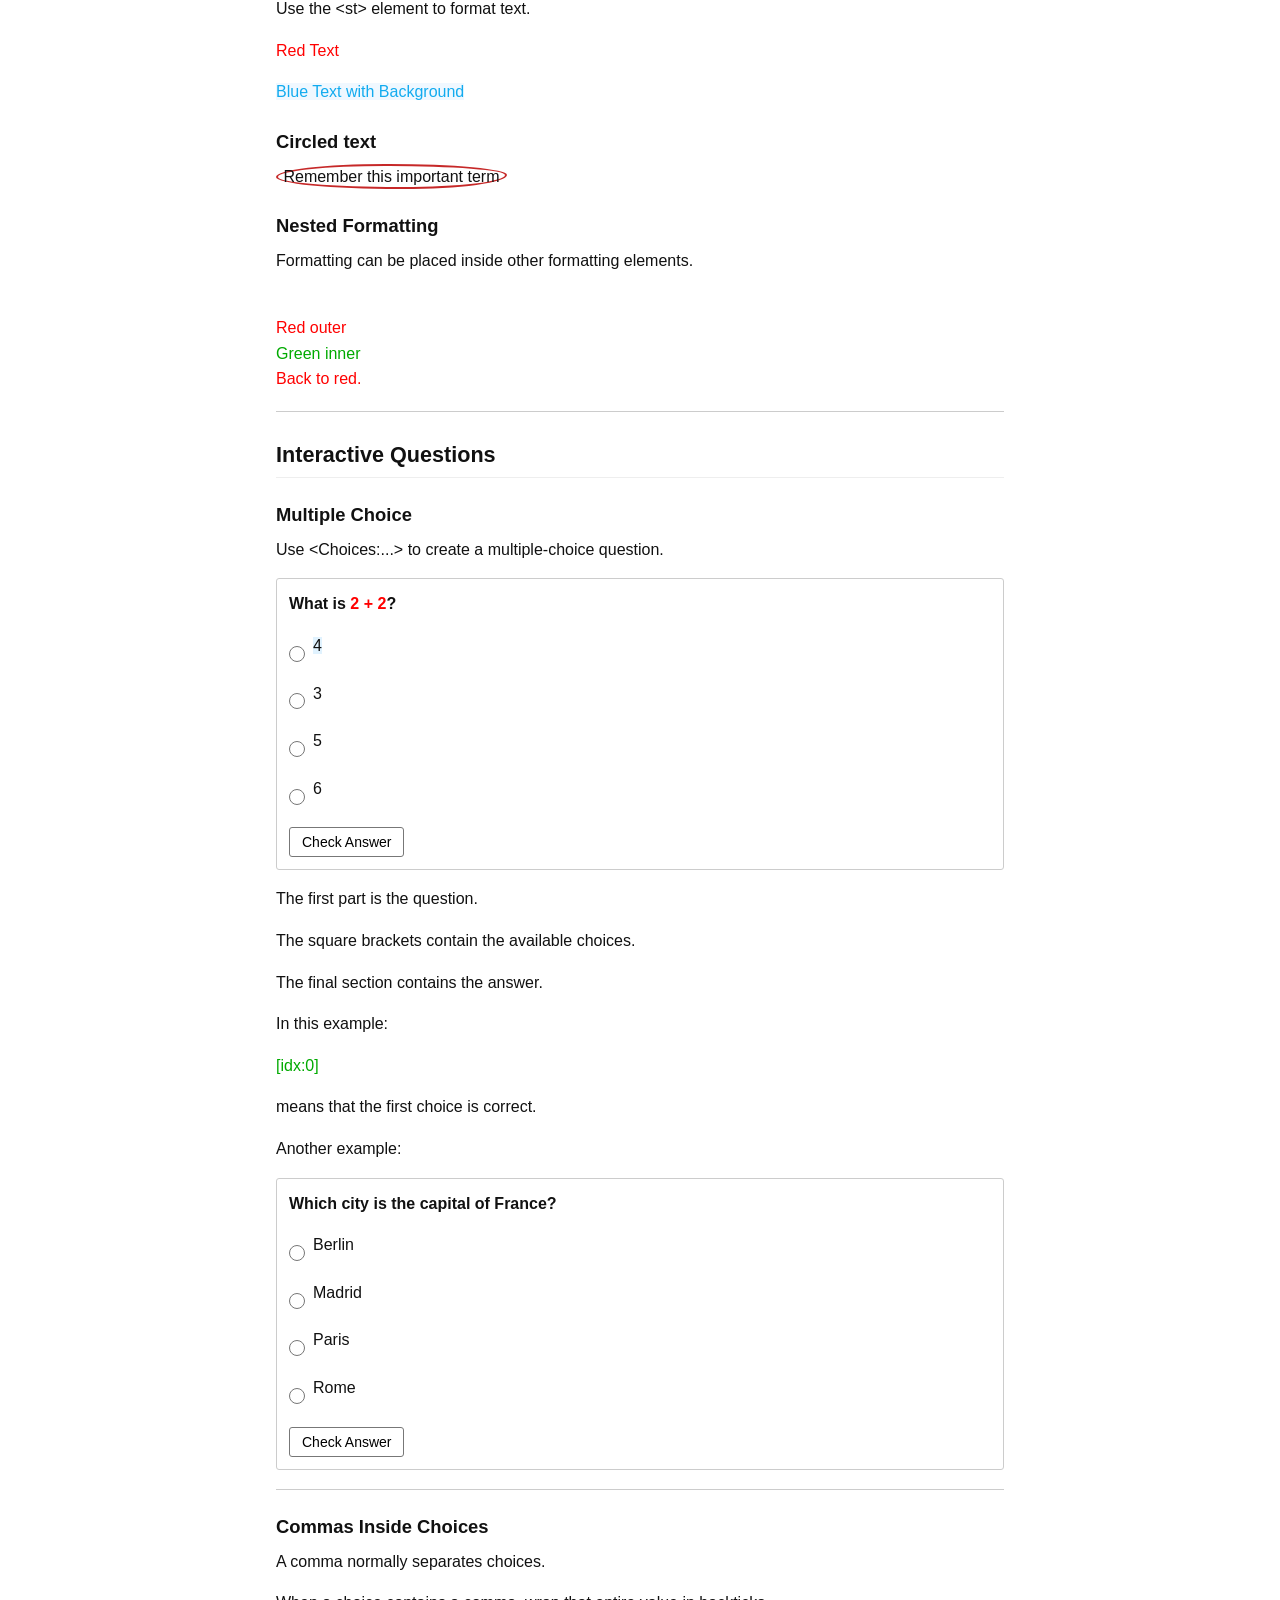
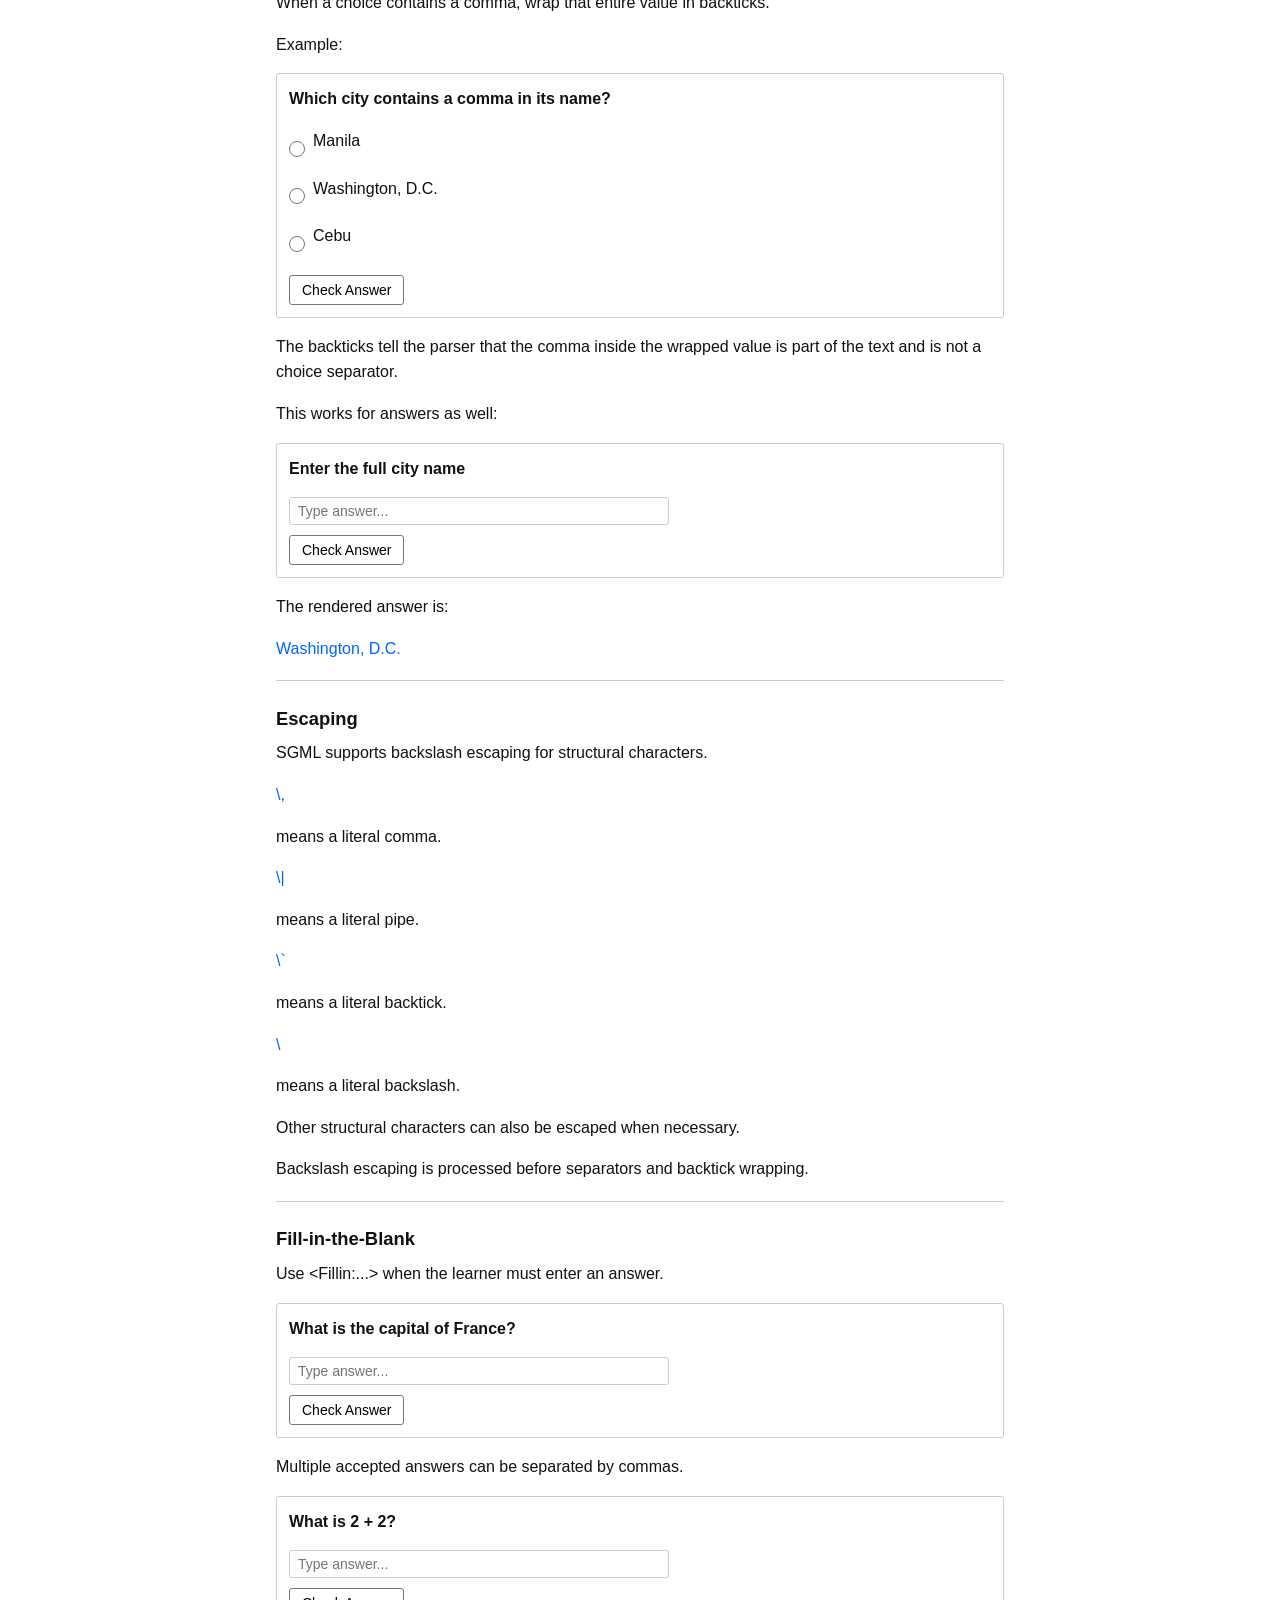
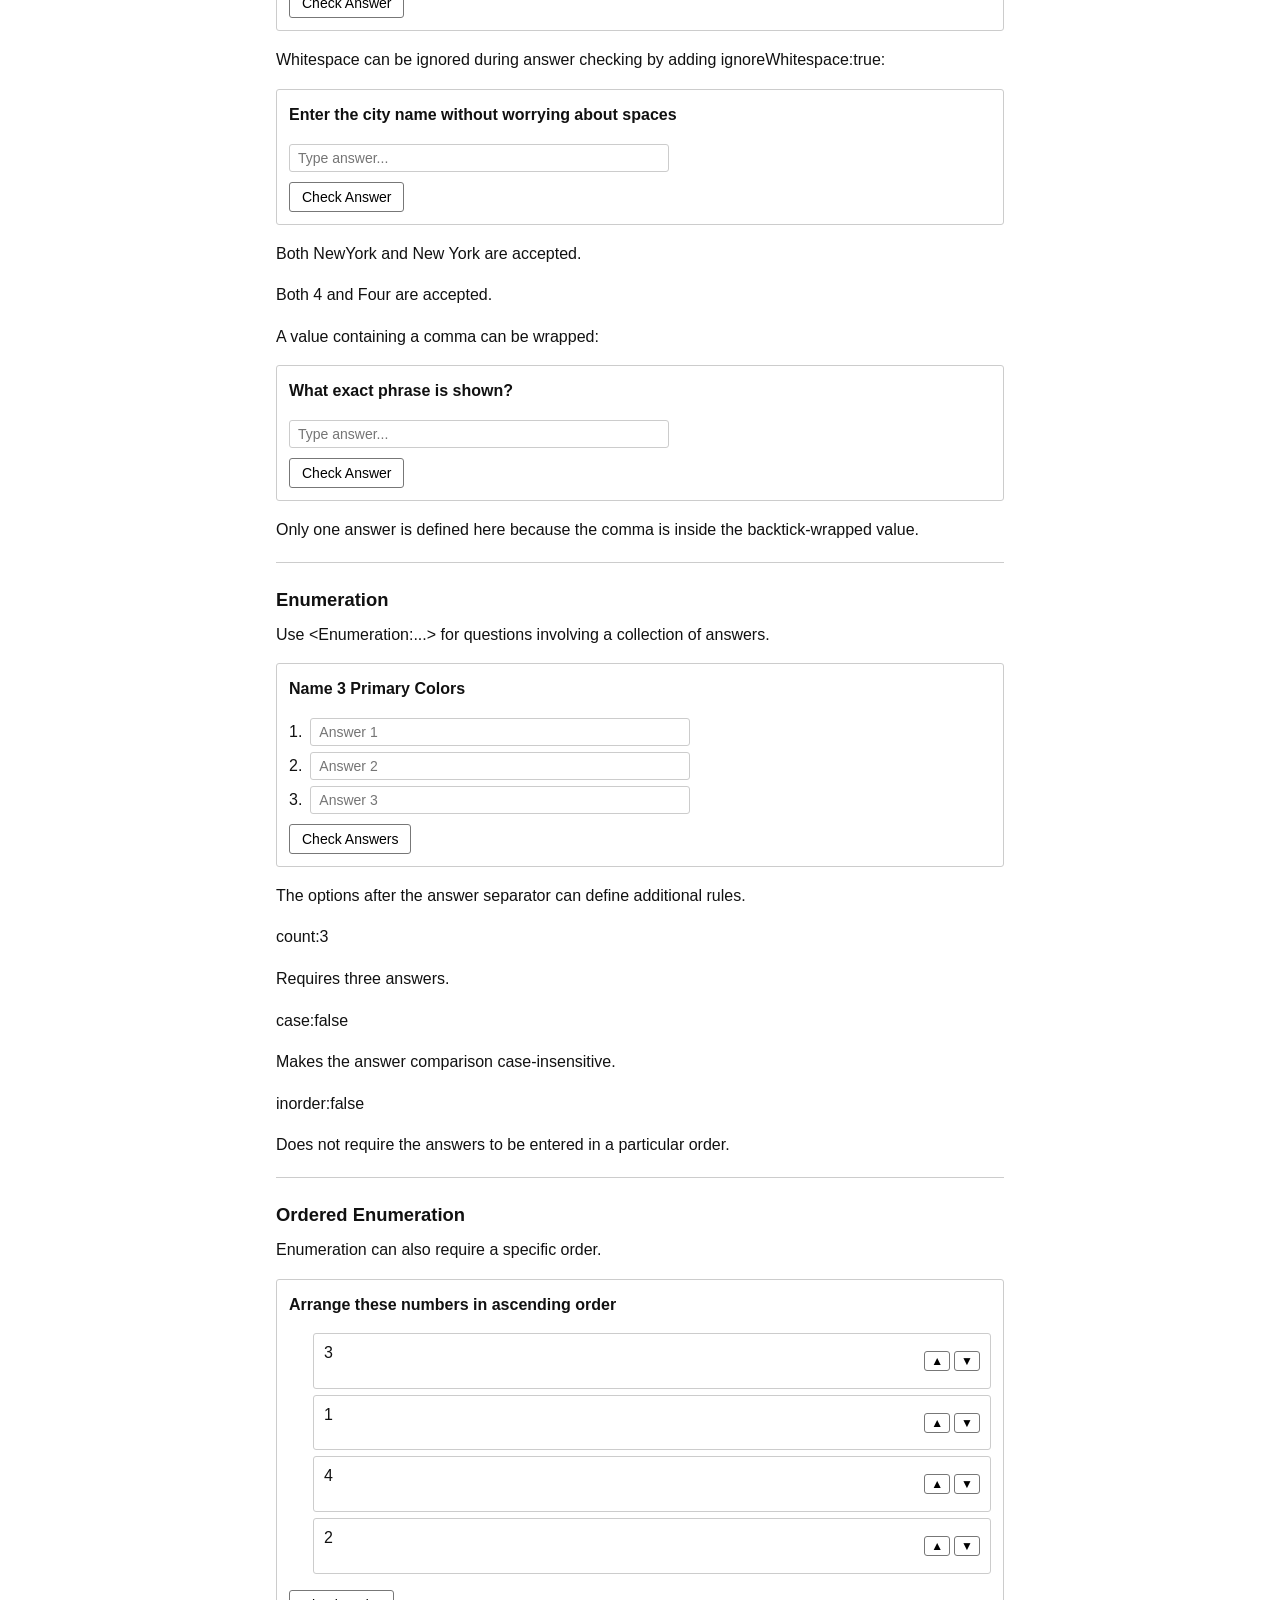
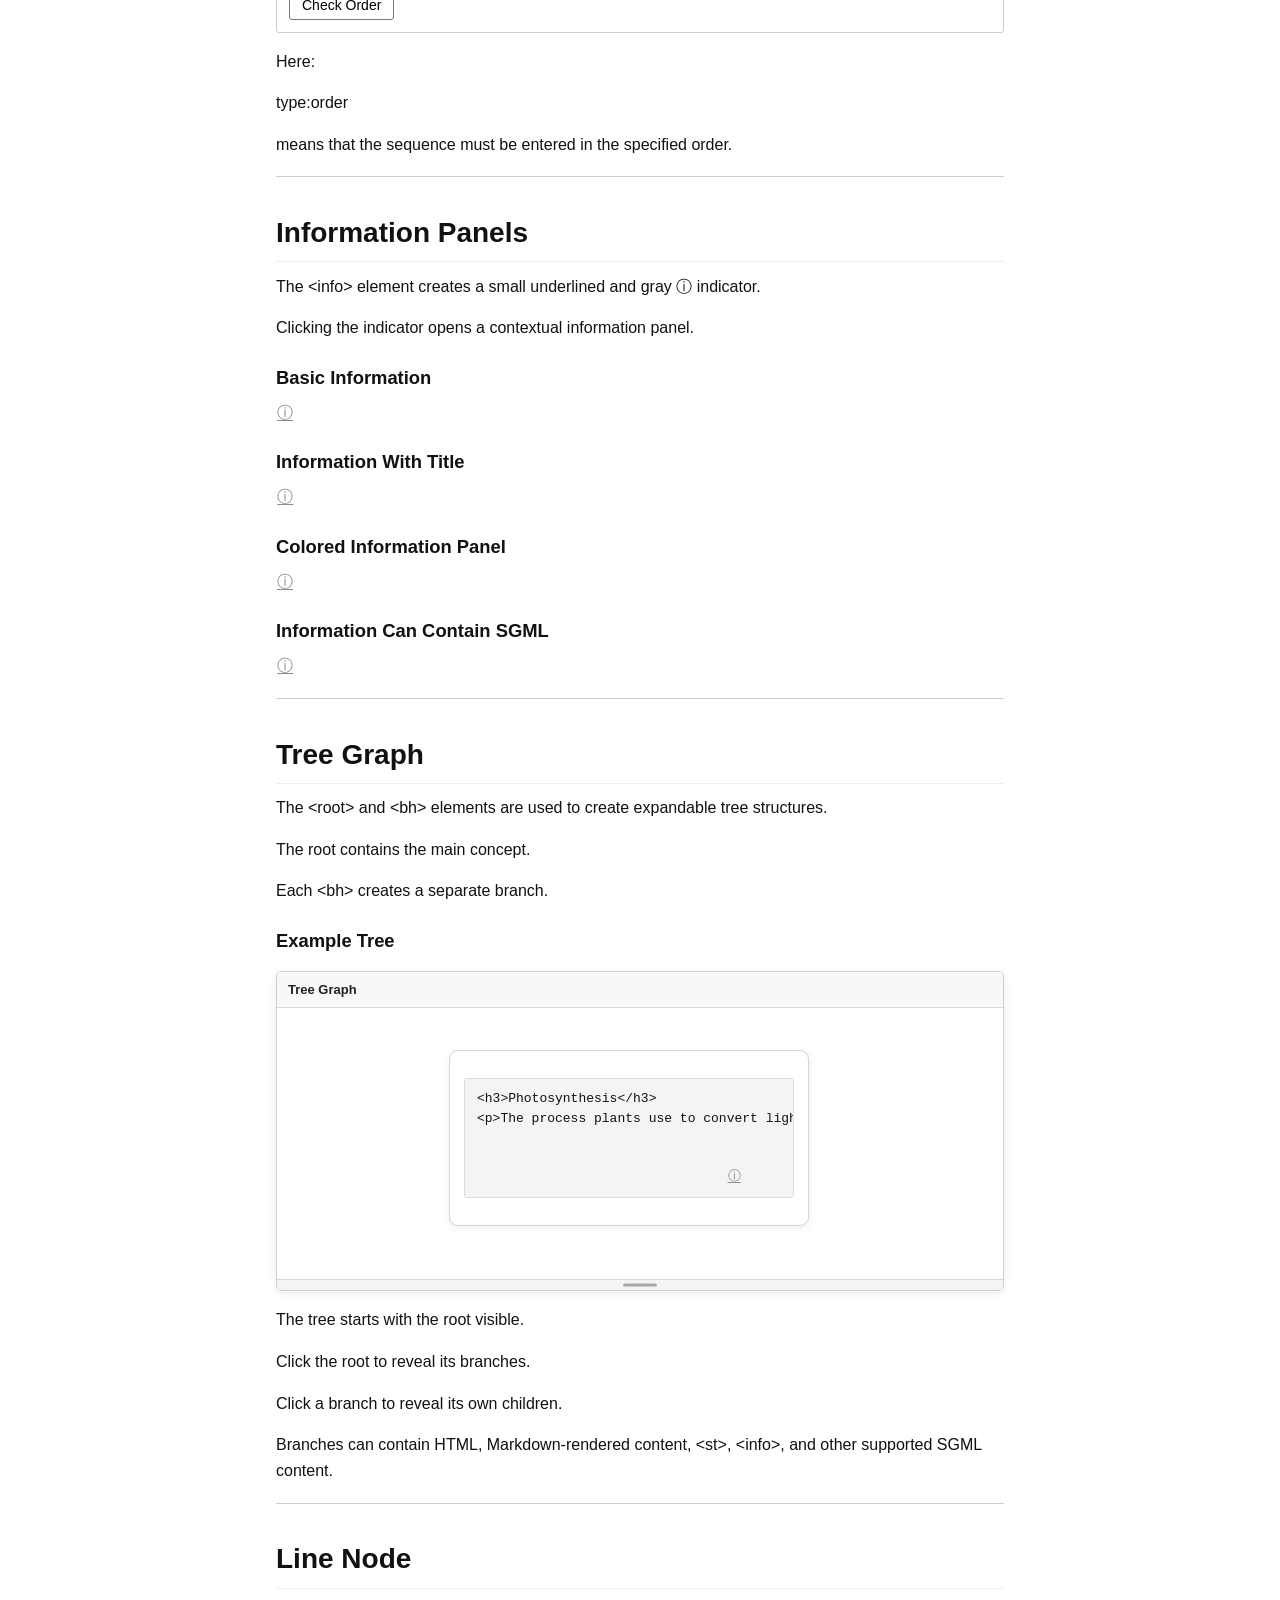
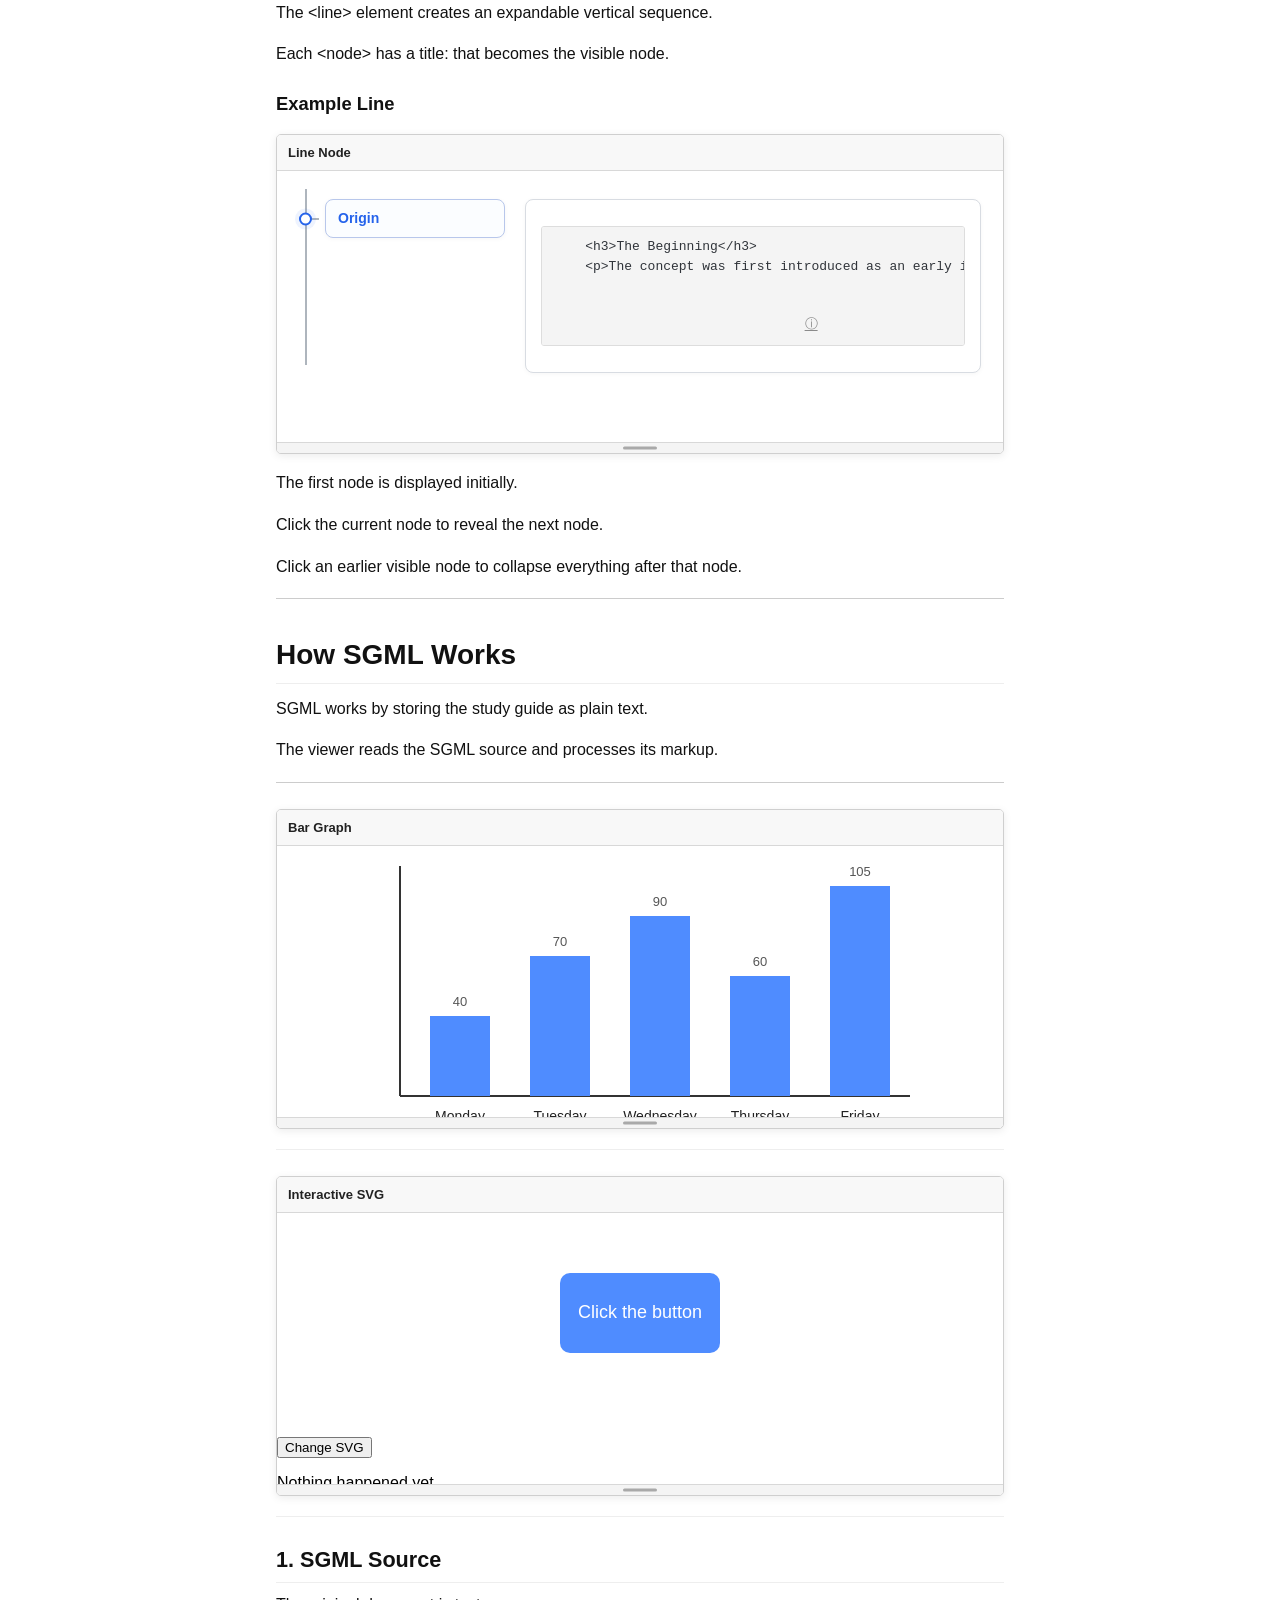
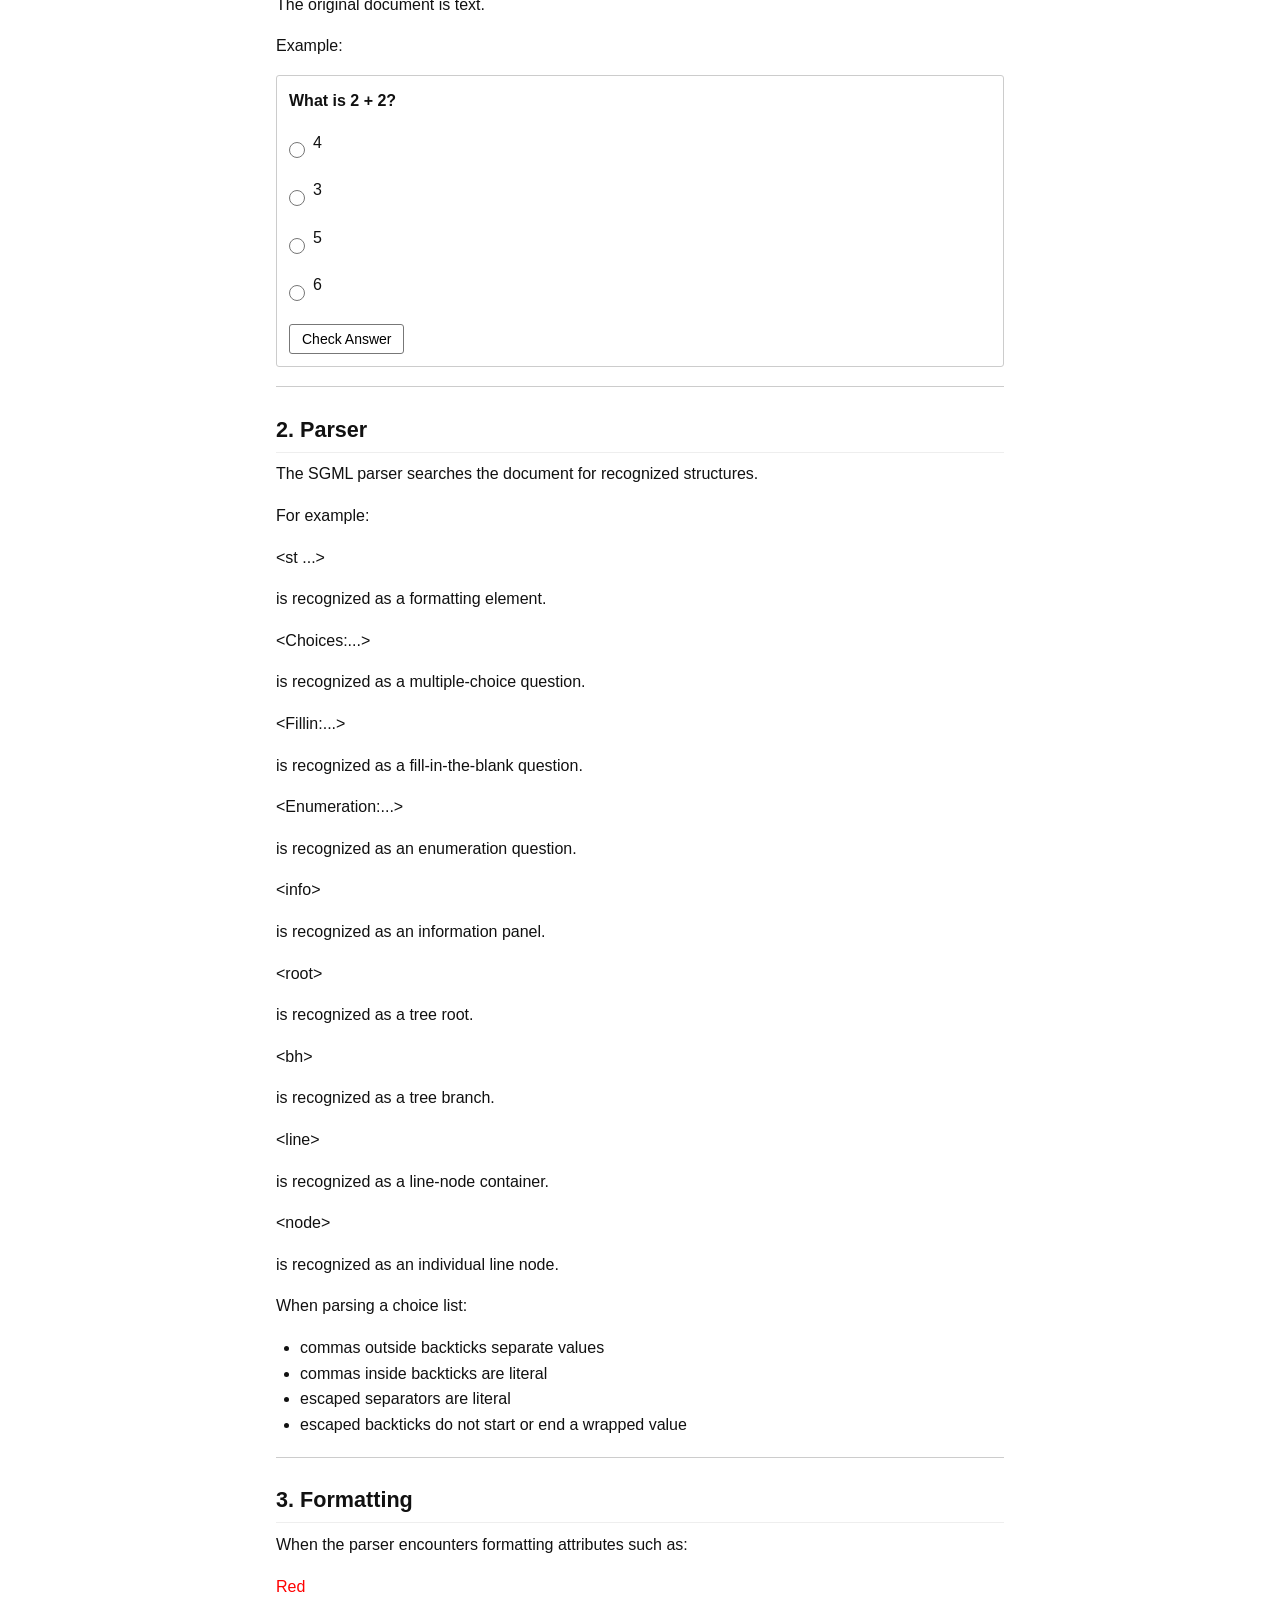
==== commit 47d0e9a9: "Add files via upload" ====
--- a/index.html
+++ b/index.html
@@ -47,6 +47,8 @@
 			<button type="button" onclick="Editor.showReplace()">Replace</button>
 			<button type="button" onclick="Editor.openGoToLine()">Go to line</button>
 			<button type="button" onclick="Editor.showSuggestions()">Suggest</button>
+			<button type="button" onclick="Editor.foldAll()" title="Collapse all foldable blocks">Fold all</button>
+			<button type="button" onclick="Editor.unfoldAll()" title="Expand all collapsed blocks">Unfold all</button>
 		</div>
 		<div hidden id="searchbar">
 			<div class="searchrow"><label for="findq">Find</label><input autocomplete="off" id="findq" placeholder="Search SGML" spellcheck="false" type="text"/>
@@ -55,8 +57,8 @@
 			<button id="closeSearch" title="Close search">×</button><span class="dim" id="findStatus"></span>
 		</div>
 		<div hidden id="gotoBar"><label for="gotoLine">Go to line</label><input aria-label="Line number" autocomplete="off" id="gotoLine" inputmode="numeric" spellcheck="false" type="text"/><button id="gotoGo" type="button">Go</button><button id="gotoClose" type="button">Cancel</button><span class="dim" id="gotoStatus"></span></div>
-		<div id="ed" class="sgml-native-editor"><div id="highlight" aria-hidden="true"></div><div id="editor-gutter" aria-hidden="true"></div><textarea autocapitalize="off" autocomplete="off" autocorrect="off" id="ta" inputmode="text" spellcheck="false" wrap="off" aria-label="SGML code editor"></textarea><div id="pop" role="listbox" aria-label="SGML code suggestions"></div></div>
-		<div class="sgml-editor-foot"><span id="pos"></span><span>Find · Replace · Go to line · Ctrl+Z undo · Suggest</span></div>
+		<div id="ed" class="sgml-native-editor"><div id="highlight" aria-hidden="true"></div><div id="editor-gutter"></div><textarea autocapitalize="off" autocomplete="off" autocorrect="off" id="ta" inputmode="text" spellcheck="false" wrap="off" aria-label="SGML code editor"></textarea><div id="pop" role="listbox" aria-label="SGML code suggestions"></div></div>
+		<div class="sgml-editor-foot"><span id="pos"></span><span>Gutter arrows fold blocks · Find · Replace · Go to line · Ctrl+Z undo · Suggest</span></div>
 		<div class="sgml-editor-actions"><button class="btn-submit" onclick="loadSGMLFromEditor()">Render SGML</button><button onclick="loadDefaultSample()">Load Sample</button><button onclick="toggleEditor()">Close Editor</button></div>
 	</div>
 
--- a/style.css
+++ b/style.css
@@ -770,10 +770,16 @@
 .sgml-editor-foot{justify-content:space-between;border-top:1px solid #d9dee6;border-bottom:0;background:#f8fafc;gap:4px}
 .sgml-editor-actions{border-top:1px solid #d9dee6;border-bottom:0;background:#fff;max-height:78px;overflow:auto}
 #ed.sgml-native-editor{height:auto;min-height:0;flex:1 1 auto;overflow:hidden;overflow-anchor:none;overscroll-behavior:contain;position:relative;background:#fff;color:#20242a;cursor:text;touch-action:auto;-webkit-overflow-scrolling:touch;contain:layout paint}
-#highlight{position:absolute;inset:0 auto auto 0;width:max-content;min-width:100%;box-sizing:border-box;padding:8px 12px 40px 54px;margin:0;white-space:pre;overflow:visible;pointer-events:none;z-index:1;font:13px/18px ui-monospace,SFMono-Regular,Menlo,Consolas,monospace;tab-size:2;-moz-tab-size:2;color:#24292f;will-change:transform}
+#highlight{position:absolute;inset:0 auto auto 0;width:max-content;min-width:100%;box-sizing:border-box;padding:8px 12px 40px 72px;margin:0;white-space:pre;overflow:visible;pointer-events:none;z-index:1;font:13px/18px ui-monospace,SFMono-Regular,Menlo,Consolas,monospace;tab-size:2;-moz-tab-size:2;color:#24292f;will-change:transform}
 #highlight .mirror-content{white-space:pre}
-#ed.sgml-native-editor::before{content:"";position:absolute;z-index:2;top:0;bottom:0;left:0;width:46px;box-sizing:border-box;background:#f3f4f6;border-right:1px solid #e0e4ea;pointer-events:none}#editor-gutter{position:absolute;top:0;left:0;bottom:auto;height:max-content;min-height:100%;width:46px;box-sizing:border-box;padding:8px 8px 40px 0;overflow:visible;white-space:pre;text-align:right;background:transparent;border:0;color:#8b929c;pointer-events:none;z-index:3;font:13px/18px ui-monospace,SFMono-Regular,Menlo,Consolas,monospace;will-change:transform}
-#ta{position:absolute;inset:0;width:100%;height:100%;box-sizing:border-box;display:block;resize:none;border:0;border-radius:0;outline:0;margin:0;padding:8px 12px 40px 54px;background:transparent;overflow:auto;white-space:pre;overflow-wrap:normal;word-break:normal;tab-size:2;-moz-tab-size:2;font:13px/18px ui-monospace,SFMono-Regular,Menlo,Consolas,monospace;color:transparent;-webkit-text-fill-color:transparent;caret-color:#2563eb;z-index:2;opacity:1;touch-action:auto;user-select:text;-webkit-user-select:text;overscroll-behavior:contain;-webkit-overflow-scrolling:touch}
+#ed.sgml-native-editor::before{content:"";position:absolute;z-index:2;top:0;bottom:0;left:0;width:64px;box-sizing:border-box;background:#f3f4f6;border-right:1px solid #e0e4ea;pointer-events:none}#editor-gutter{position:absolute;top:0;left:0;bottom:auto;height:max-content;min-height:100%;width:64px;box-sizing:border-box;padding:8px 0 40px 0;overflow:visible;white-space:pre;text-align:right;background:transparent;border:0;color:#8b929c;pointer-events:none;z-index:3;font:13px/18px ui-monospace,SFMono-Regular,Menlo,Consolas,monospace;will-change:transform}
+#editor-gutter .gutter-row{height:18px;min-height:18px;box-sizing:border-box;display:flex;align-items:center;justify-content:space-between;gap:2px;padding:0 5px 0 2px;white-space:pre}
+#editor-gutter .gutter-fold-controls{display:inline-flex;align-items:center;gap:0;flex:0 0 auto;max-width:48px;overflow:hidden}
+#editor-gutter .gutter-fold-btn{appearance:none;-webkit-appearance:none;display:inline-flex;align-items:center;justify-content:center;flex:0 0 12px;width:12px;height:18px;min-height:18px;margin:0;padding:0;border:0;border-radius:3px;background:transparent;color:#778397;font:11px/18px ui-monospace,SFMono-Regular,Menlo,Consolas,monospace;cursor:pointer;pointer-events:auto;touch-action:manipulation}
+#editor-gutter .gutter-fold-btn:hover,#editor-gutter .gutter-fold-btn:focus-visible{background:#dbeafe;color:#1d4ed8;outline:0}
+#editor-gutter .gutter-fold-spacer{display:block;flex:0 0 12px;width:12px;height:18px}
+#editor-gutter .gutter-line-number{display:block;flex:1 1 auto;text-align:right;font:13px/18px ui-monospace,SFMono-Regular,Menlo,Consolas,monospace;color:#8b929c}
+#ta{position:absolute;inset:0;width:100%;height:100%;box-sizing:border-box;display:block;resize:none;border:0;border-radius:0;outline:0;margin:0;padding:8px 12px 40px 72px;background:transparent;overflow:auto;white-space:pre;overflow-wrap:normal;word-break:normal;tab-size:2;-moz-tab-size:2;font:13px/18px ui-monospace,SFMono-Regular,Menlo,Consolas,monospace;color:transparent;-webkit-text-fill-color:transparent;caret-color:#2563eb;z-index:2;opacity:1;touch-action:auto;user-select:text;-webkit-user-select:text;overscroll-behavior:contain;-webkit-overflow-scrolling:touch}
 #ta::selection{background:rgba(59,130,246,.42);color:transparent;-webkit-text-fill-color:transparent}
 #ta::-moz-selection{background:rgba(59,130,246,.42);color:transparent}
 #ta:focus{outline:none}
@@ -785,7 +791,7 @@
 #pop .it .sgml-suggestion-preview{display:block;flex-basis:100%;color:#475569;font-family:ui-monospace,SFMono-Regular,Menlo,Consolas,monospace;font-size:11px;line-height:15px;max-height:45px;overflow:hidden;overflow-wrap:anywhere}
 #pop .it.sel{background:#eaf1ff;color:#111827}
 #pop .it.sel b,#pop .it.sel i{color:#1d4ed8}
-.kw,.tagname{color:#1d4ed8;font-weight:600}.tag{color:#1d4ed8}.attr{color:#7c3aed}.str{color:#047857}.value{color:#b45309}.num{color:#a16207}.com{color:#8a929e;font-style:italic}.markdown{color:#1d4ed8;font-weight:700}.punct{color:#6b7280}.unknown-tag{color:#b91c1c}
+.kw,.tagname{color:#1d4ed8;font-weight:600}.tag{color:#1d4ed8}.attr{color:#7c3aed}.str{color:#047857}.value{color:#b45309}.num{color:#a16207}.com{color:#8a929e;font-style:italic}.markdown{color:#1d4ed8;font-weight:700}.punct{color:#6b7280}.unknown-tag{color:#b91c1c}.js-keyword{color:#7c3aed;font-weight:700}.js-function{color:#2563eb;font-weight:650}.js-variable-decl{color:#0f766e;font-weight:650}.js-variable{color:#0f766e}.js-key{color:#b45309}.js-property{color:#0369a1}.js-builtin{color:#9333ea}.js-literal{color:#c2410c;font-weight:600}.js-class{color:#0e7490;font-weight:650}.js-operator{color:#64748b}.js-punct{color:#6b7280}
 #searchbar{display:flex;flex-wrap:wrap;align-items:center;gap:5px;padding:7px 8px;border-bottom:1px solid #d9dee6;background:#f8fafc;font-size:12px}
 #searchbar[hidden],#replaceRow[hidden]{display:none!important}
 #searchbar label{color:#687180}#searchbar input{min-width:7ch;width:min(34vw,28ch);background:white;color:#222;border:1px solid #c6ccd5;font:inherit;padding:4px 5px;border-radius:4px}
@@ -872,3 +878,38 @@
 .sgml-imported-pdf-page>h2{font-size:.95rem;color:var(--sgml-muted,#667085);font-weight:600;margin:0 0 8px;}
 .sgml-imported-pdf-text{white-space:pre-wrap;line-height:1.55;overflow-wrap:anywhere;}
 @media(max-width:600px){.sgml-imported-document table{font-size:.9em}.sgml-imported-document th,.sgml-imported-document td{padding:5px}}
+
+
+/* Study-notebook components */
+.sgml-notebox{display:block;margin:16px 0;padding:13px 15px;border:1px solid #e2e8f0;border-color:color-mix(in srgb,var(--sgml-notebox-accent,#64748b) 28%,transparent);border-left:4px solid var(--sgml-notebox-accent,#64748b);border-radius:9px;background:var(--sgml-notebox-bg,#f8fafc);color:#20252b;box-shadow:0 2px 7px rgba(15,23,42,.035)}
+.sgml-notebox-icon{display:inline-flex;align-items:center;justify-content:center;flex:0 0 22px;margin-top:1px}
+.sgml-notebox-heading{display:flex;align-items:center;gap:7px;margin:0 0 5px;color:var(--sgml-notebox-accent,#475569);font-size:12px;font-weight:800;letter-spacing:.055em;text-transform:uppercase}
+.sgml-notebox-content{min-width:0;flex:1;line-height:1.6}
+.sgml-notebox-content>:first-child{margin-top:0}.sgml-notebox-content>:last-child{margin-bottom:0}
+.sgml-notebook-checklist,.sgml-notebook-glossary,.sgml-quickreview,.sgml-cornell-notes{margin:18px 0;padding:15px;border:1px solid #d9dee5;border-radius:11px;background:#fff;box-shadow:0 2px 9px rgba(15,23,42,.035)}
+.sgml-notebook-checklist h3,.sgml-notebook-glossary h3,.sgml-quickreview h3,.sgml-cornell-notes h3{margin:0 0 12px;font-size:1.12em;line-height:1.35}
+.sgml-notebook-checklist-items{display:grid;gap:8px}
+.sgml-notebook-check-item{display:flex;align-items:flex-start;gap:10px;padding:8px 10px;border:1px solid #e8ebef;border-radius:7px;background:#fbfcfd;cursor:pointer}
+.sgml-notebook-check-item input{flex:0 0 auto;width:17px;height:17px;margin:2px 0 0;accent-color:#4f8f76}
+.sgml-notebook-check-text{min-width:0;flex:1;line-height:1.5}
+.sgml-notebook-check-item input:checked~.sgml-notebook-check-text{color:#69737d;text-decoration:line-through;text-decoration-color:#91a69c}
+.sgml-notebook-check-item p{margin:0}
+.sgml-notebook-glossary dl{display:grid;gap:9px;margin:0}
+.sgml-notebook-glossary-entry{display:grid;grid-template-columns:minmax(120px,.7fr) minmax(0,2fr);gap:12px;padding:10px 11px;border:1px solid #e8ebef;border-radius:8px;background:#fcfdff}
+.sgml-notebook-glossary-entry dt{font-weight:750;color:#315d83}
+.sgml-notebook-glossary-entry dd{margin:0;min-width:0}
+.sgml-notebook-glossary-entry dd>:first-child{margin-top:0}.sgml-notebook-glossary-entry dd>:last-child{margin-bottom:0}
+.sgml-quickreview-grid{display:grid;grid-template-columns:repeat(auto-fit,minmax(min(100%,150px),1fr));gap:9px}
+.sgml-quickreview-fact{min-width:0;padding:11px;border:1px solid #e2e6eb;border-radius:8px;background:linear-gradient(145deg,#fff,#fafbfd)}
+.sgml-quickreview-label{margin-bottom:7px;color:#5d6874;font-size:10px;font-weight:800;letter-spacing:.08em;text-transform:uppercase}
+.sgml-quickreview-content{line-height:1.5;overflow-wrap:anywhere}
+.sgml-quickreview-content>:first-child{margin-top:0}.sgml-quickreview-content>:last-child{margin-bottom:0}
+.sgml-cornell-grid{display:grid;grid-template-columns:minmax(125px,.72fr) minmax(0,2fr);gap:0;border:1px solid #dfe5ec;border-radius:8px;overflow:hidden}
+.sgml-cornell-cue,.sgml-cornell-main{min-width:0;padding:12px;background:#fbfcff}
+.sgml-cornell-cue{border-right:1px solid #dfe5ec;background:#f4f8fc}
+.sgml-cornell-main{background:#fff}
+.sgml-cornell-label{margin-bottom:8px;color:#53677b;font-size:10px;font-weight:800;letter-spacing:.08em;text-transform:uppercase}
+.sgml-cornell-summary{margin-top:10px;padding:12px;border-top:2px solid #d9e3ef;border-radius:0 0 8px 8px;background:#f8fafc}
+.sgml-notebook-error{margin:14px 0;padding:12px 14px;border:1px solid #f0c4c4;border-left:4px solid #c24141;border-radius:7px;background:#fff7f7;color:#7f1d1d}
+.sgml-notebook-empty{margin:0;color:#7b8490;font-size:13px}
+@media(max-width:560px){.sgml-notebook-glossary-entry{grid-template-columns:1fr;gap:4px}.sgml-cornell-grid{grid-template-columns:1fr}.sgml-cornell-cue{border-right:0;border-bottom:1px solid #dfe5ec}.sgml-notebox{padding:11px 12px}}
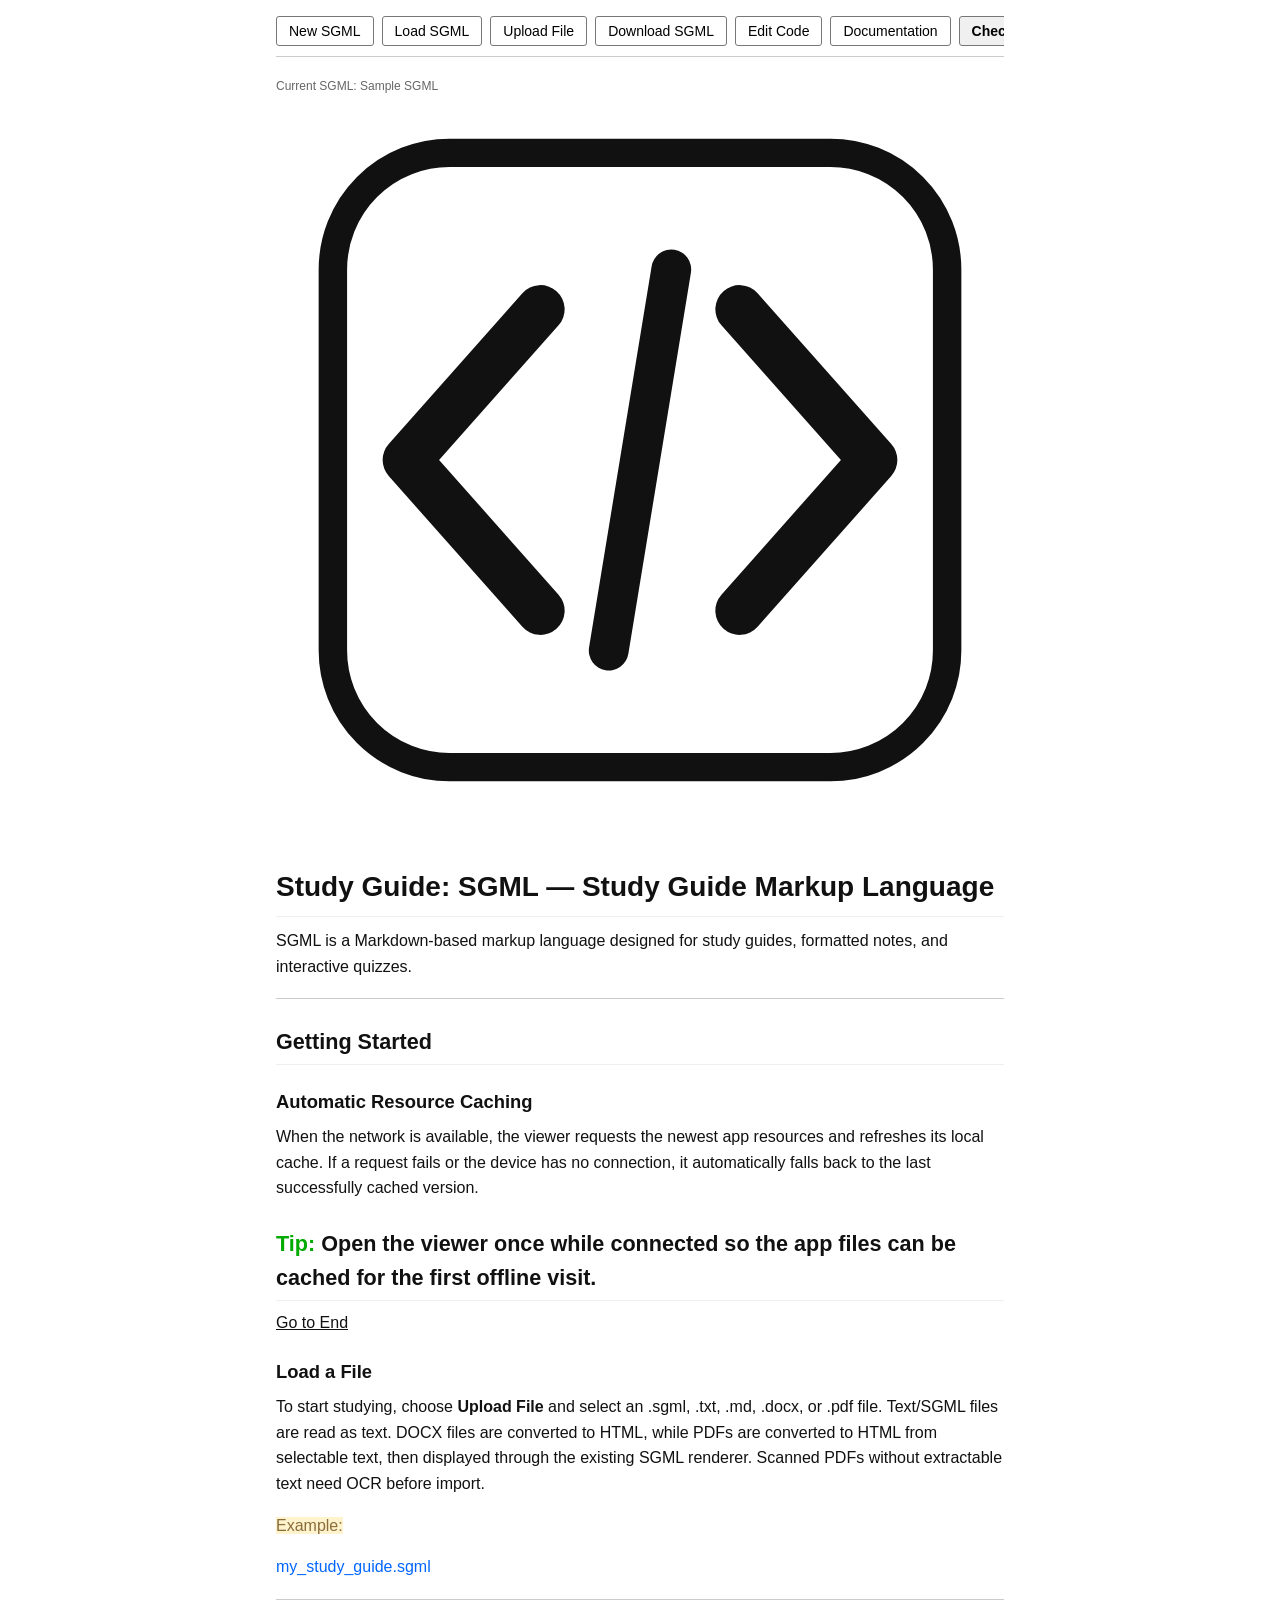
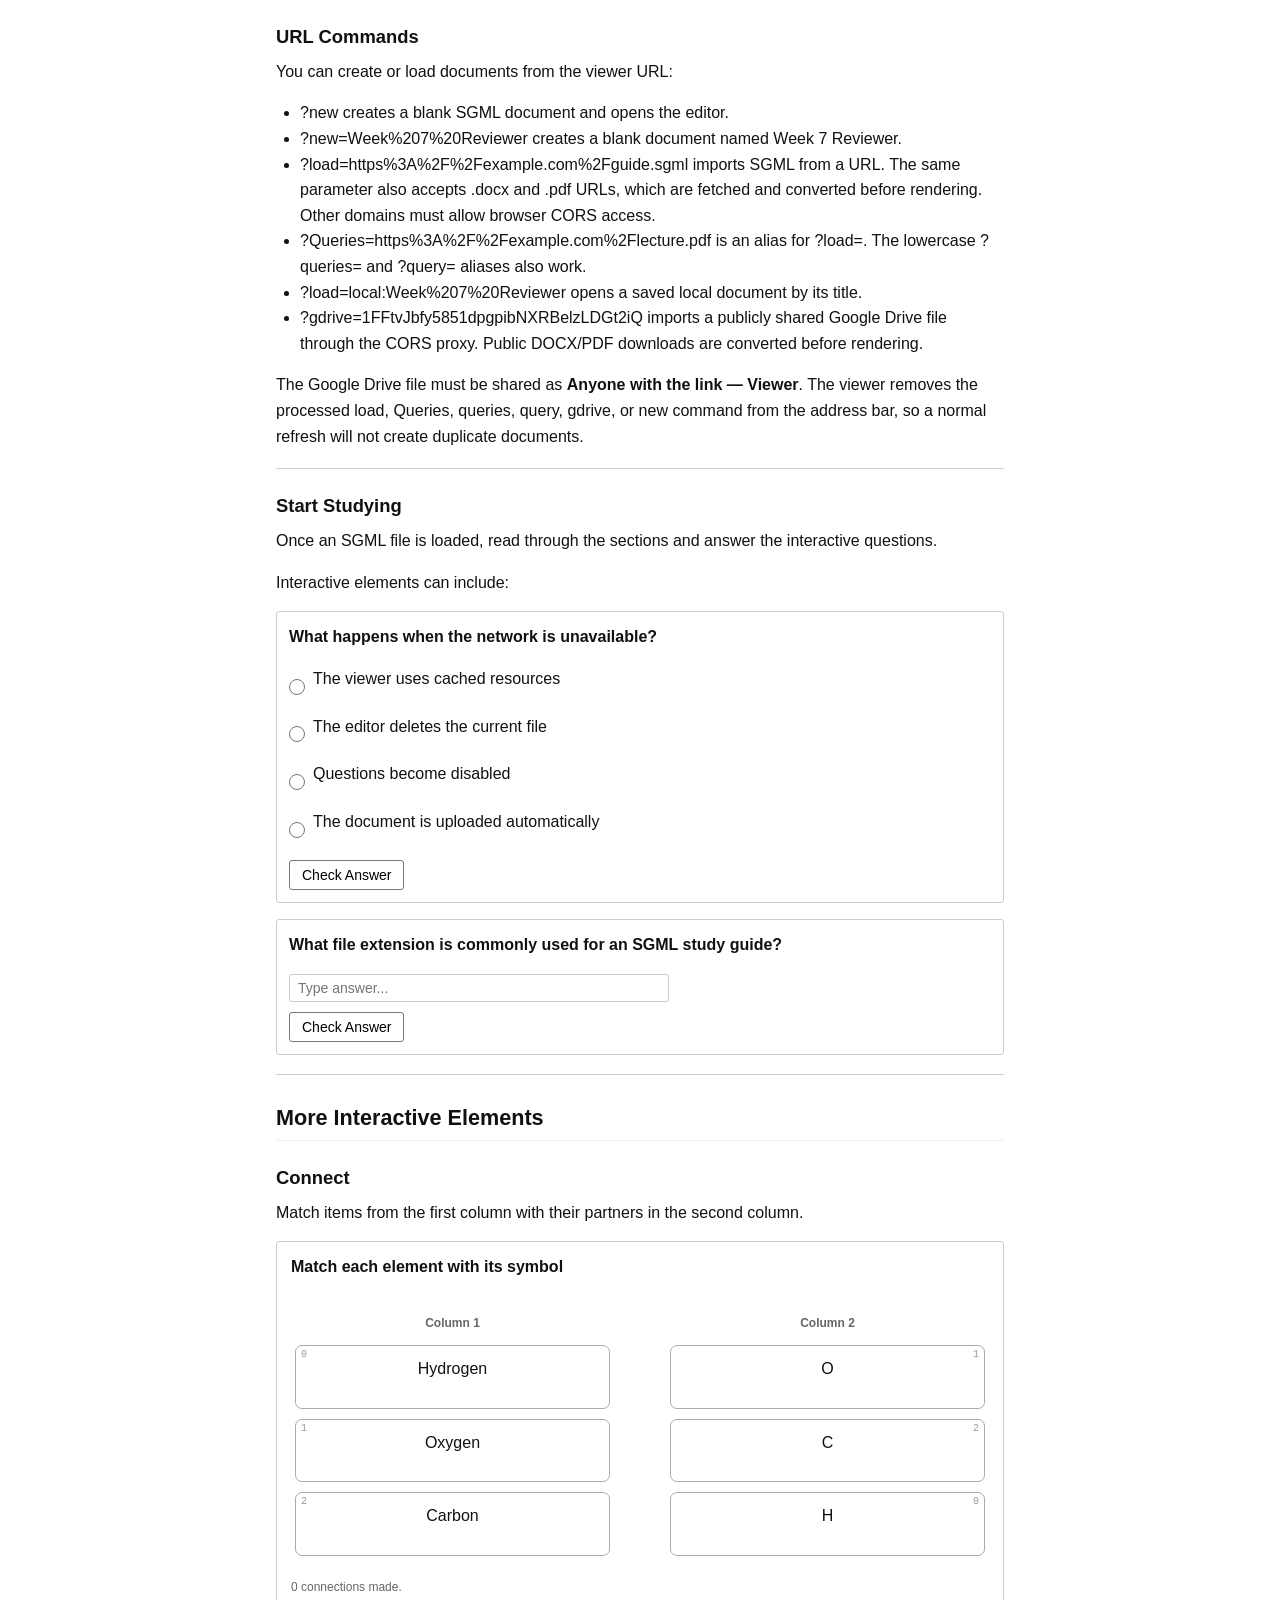
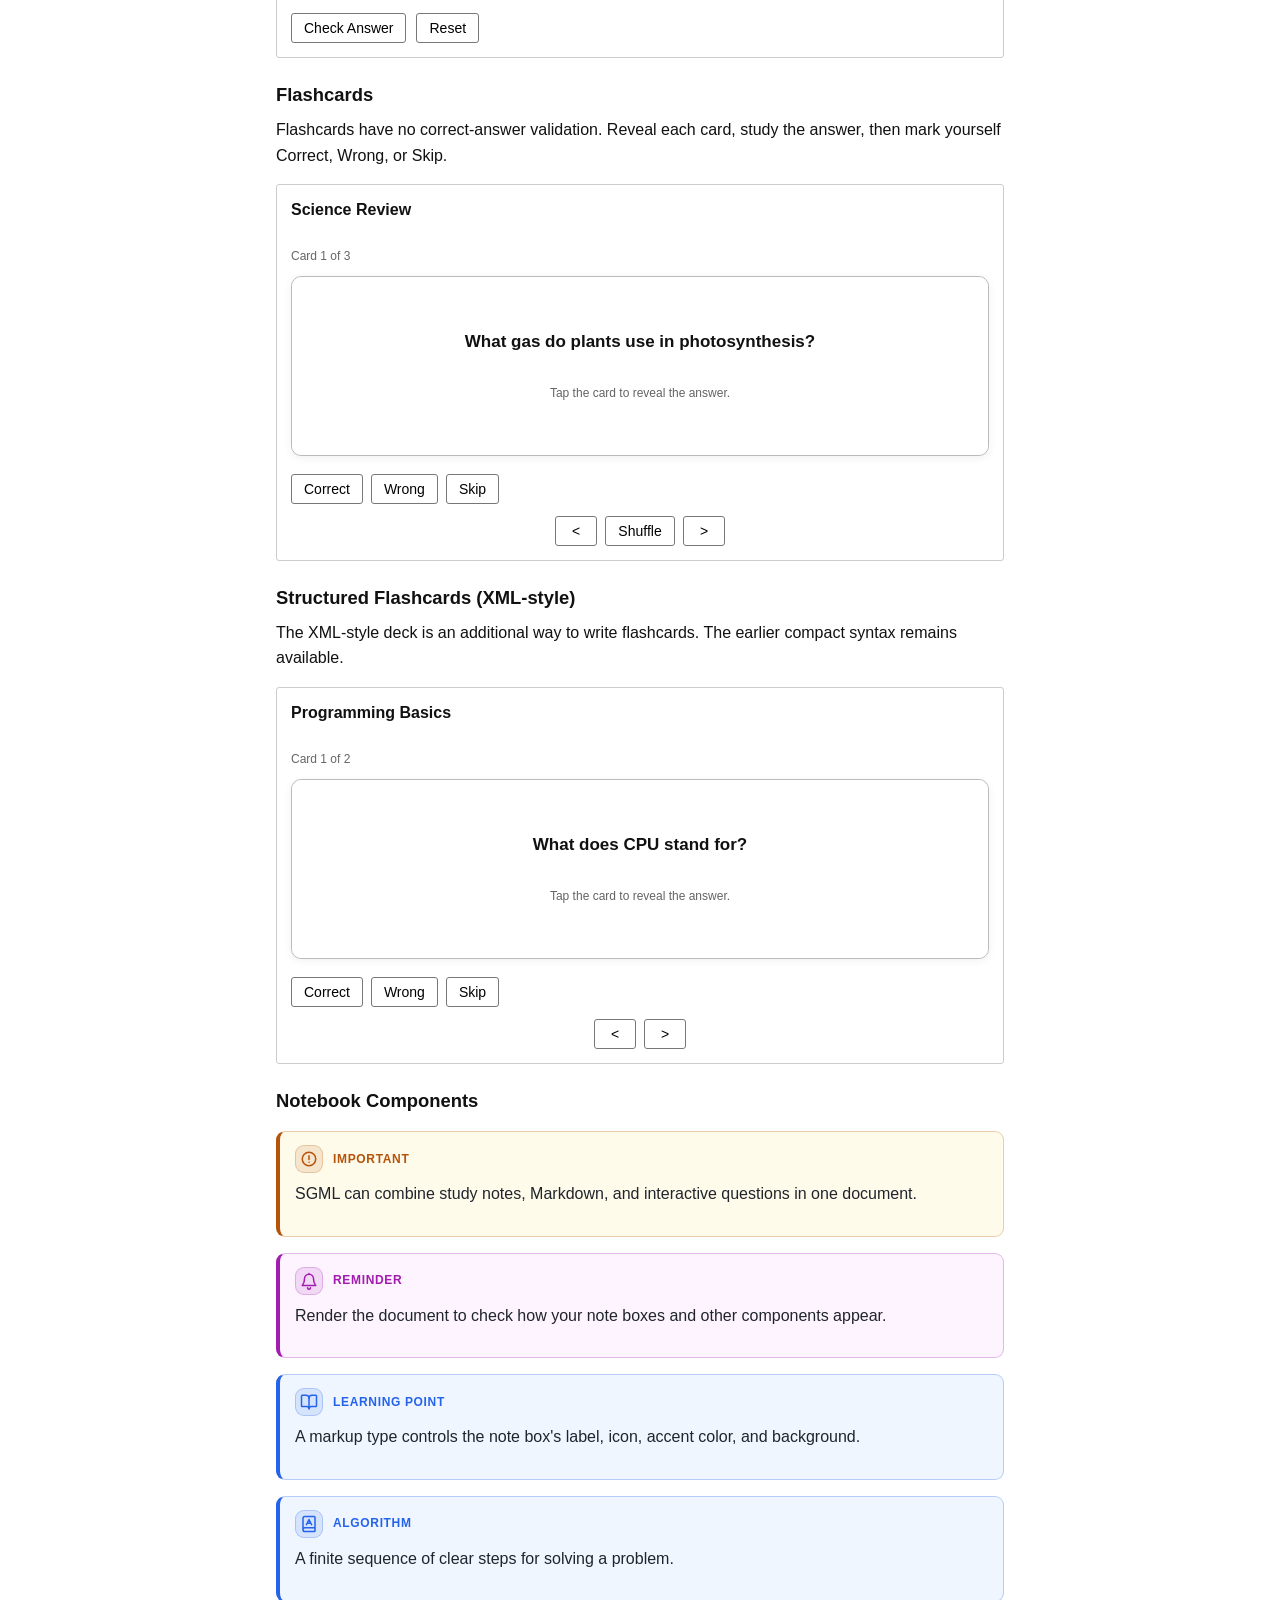
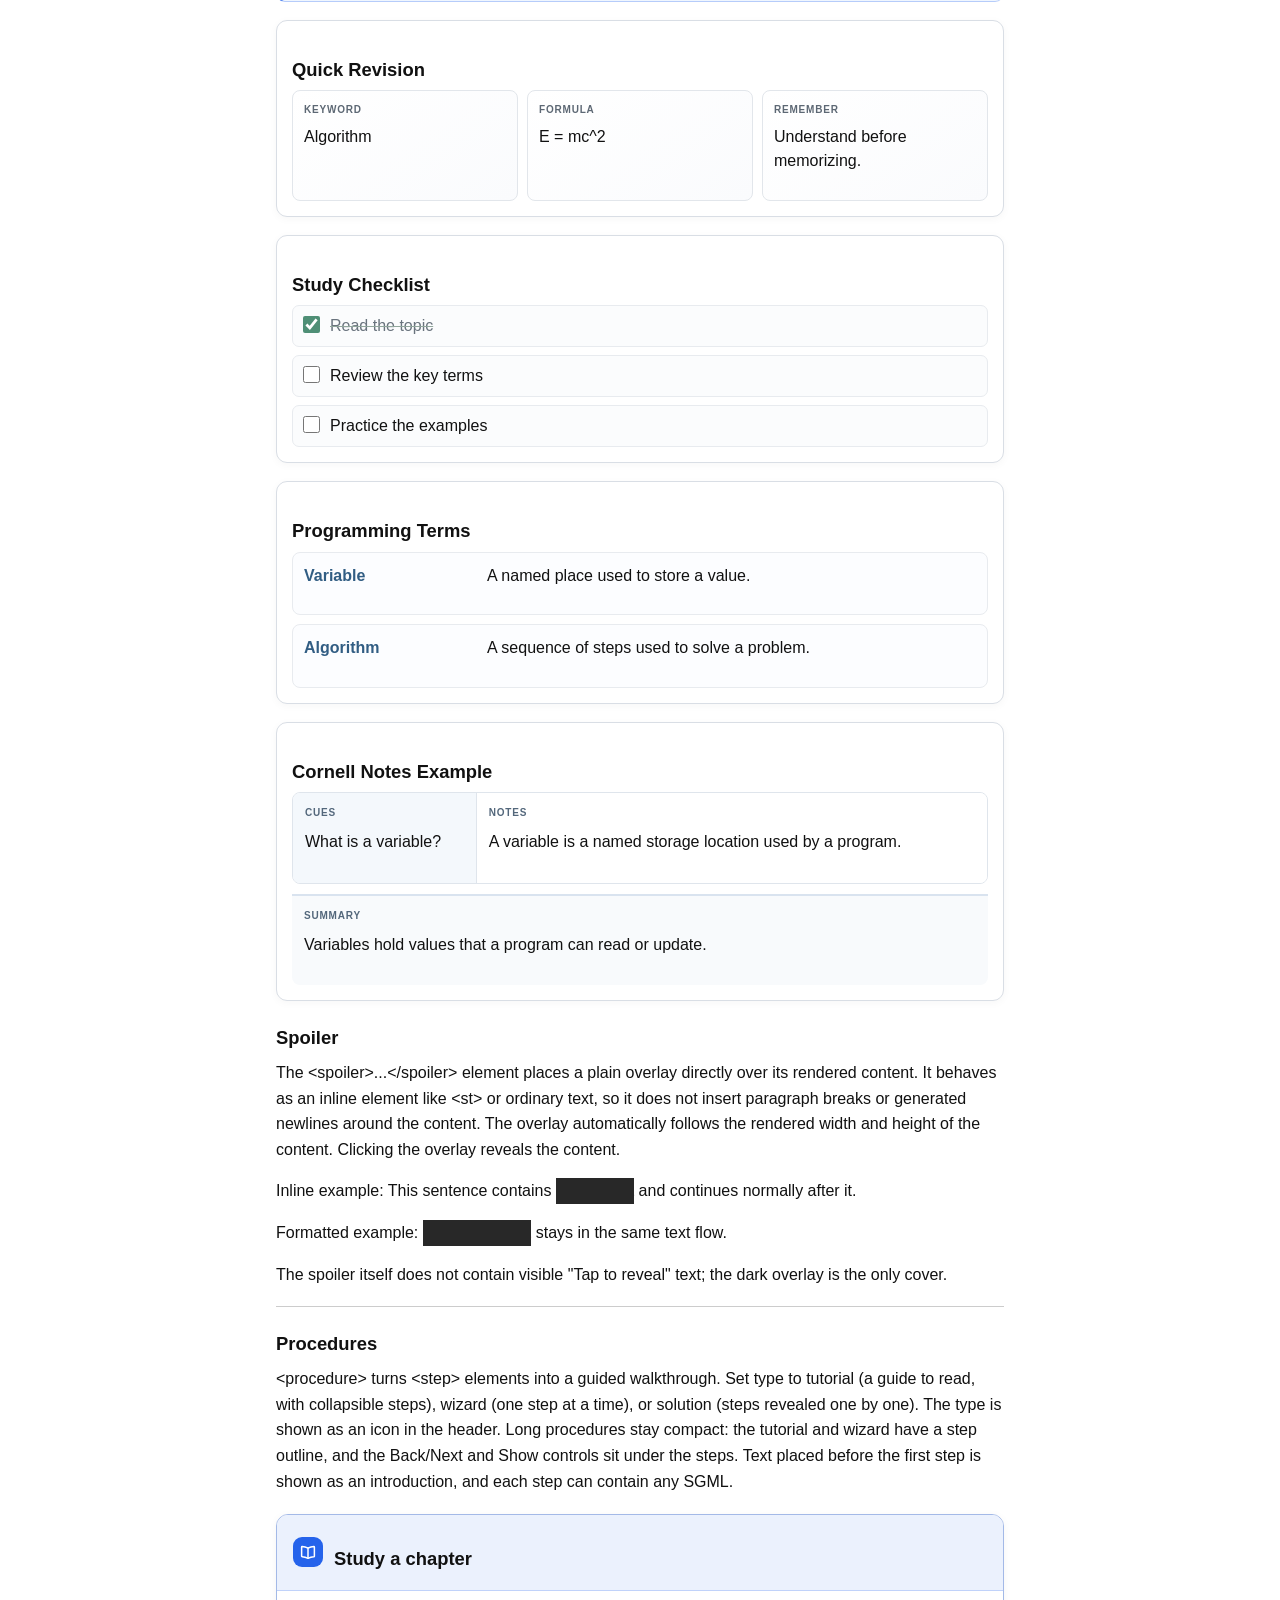
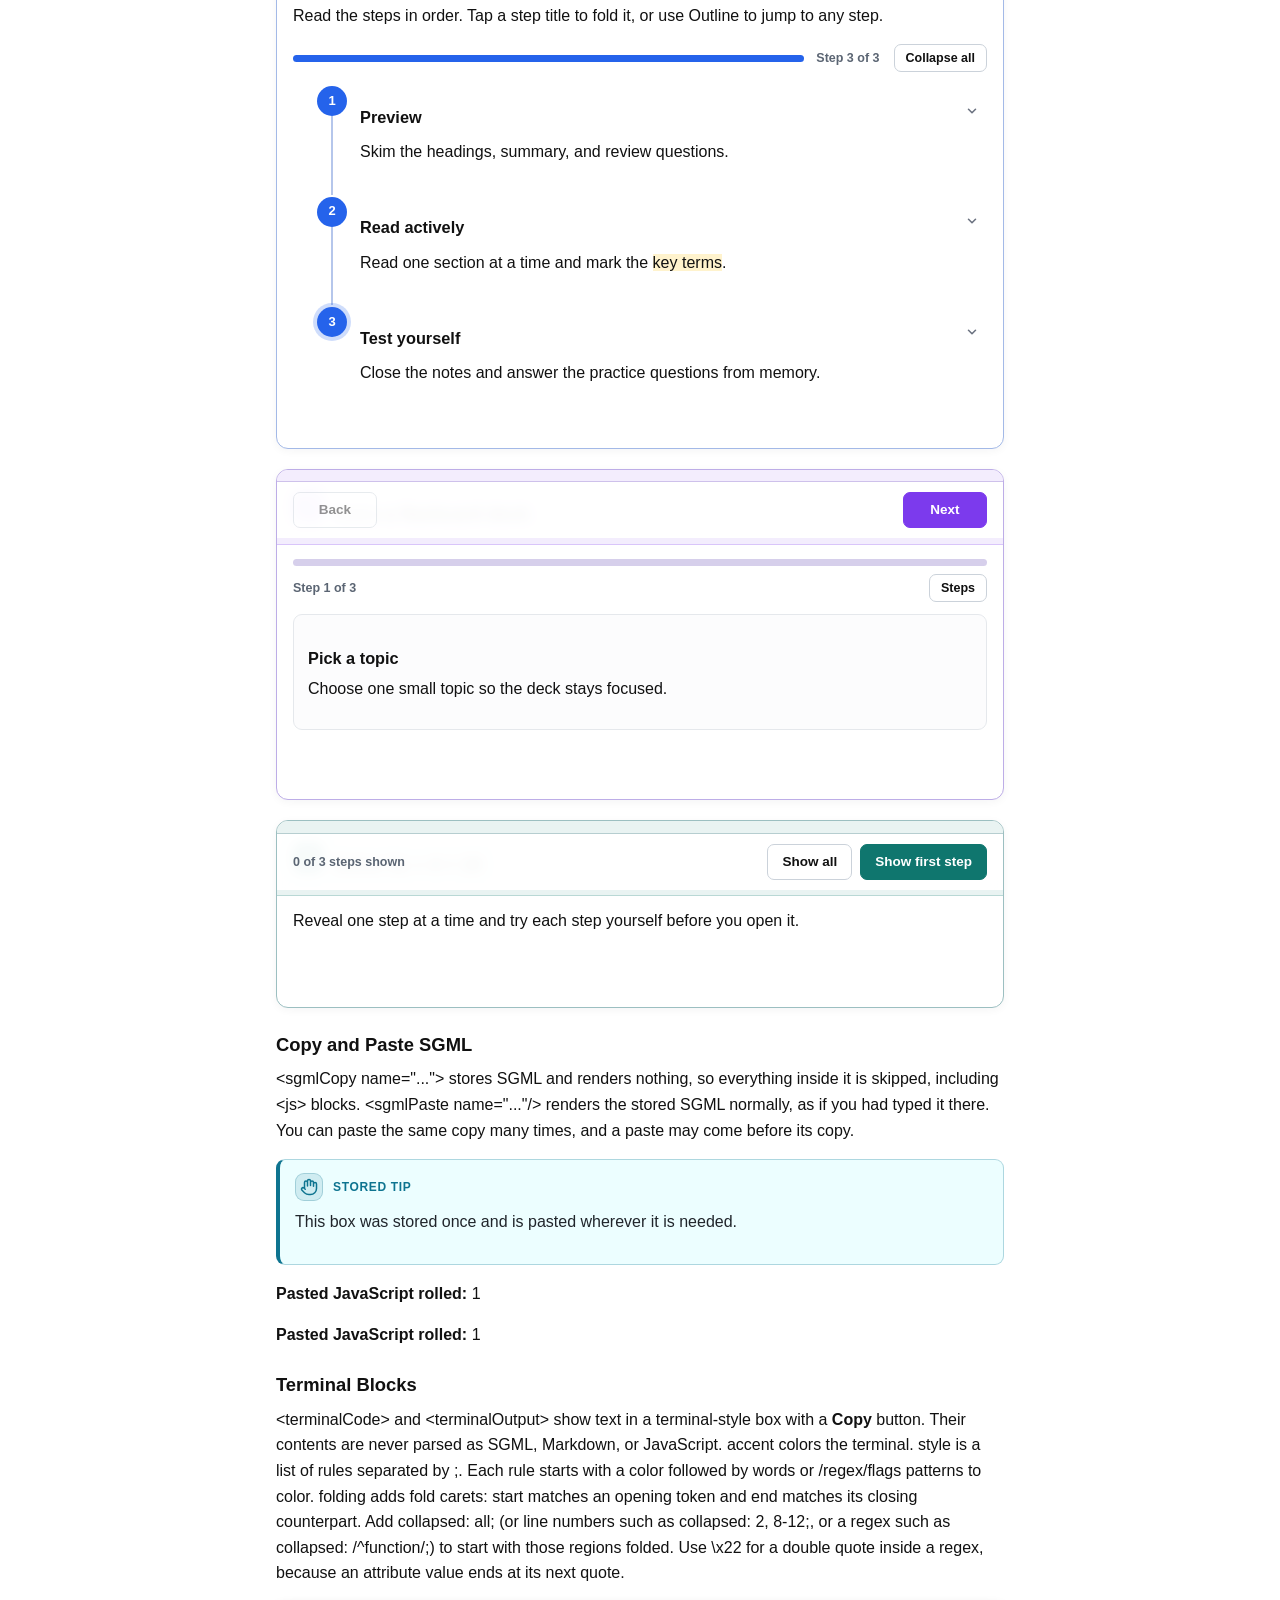
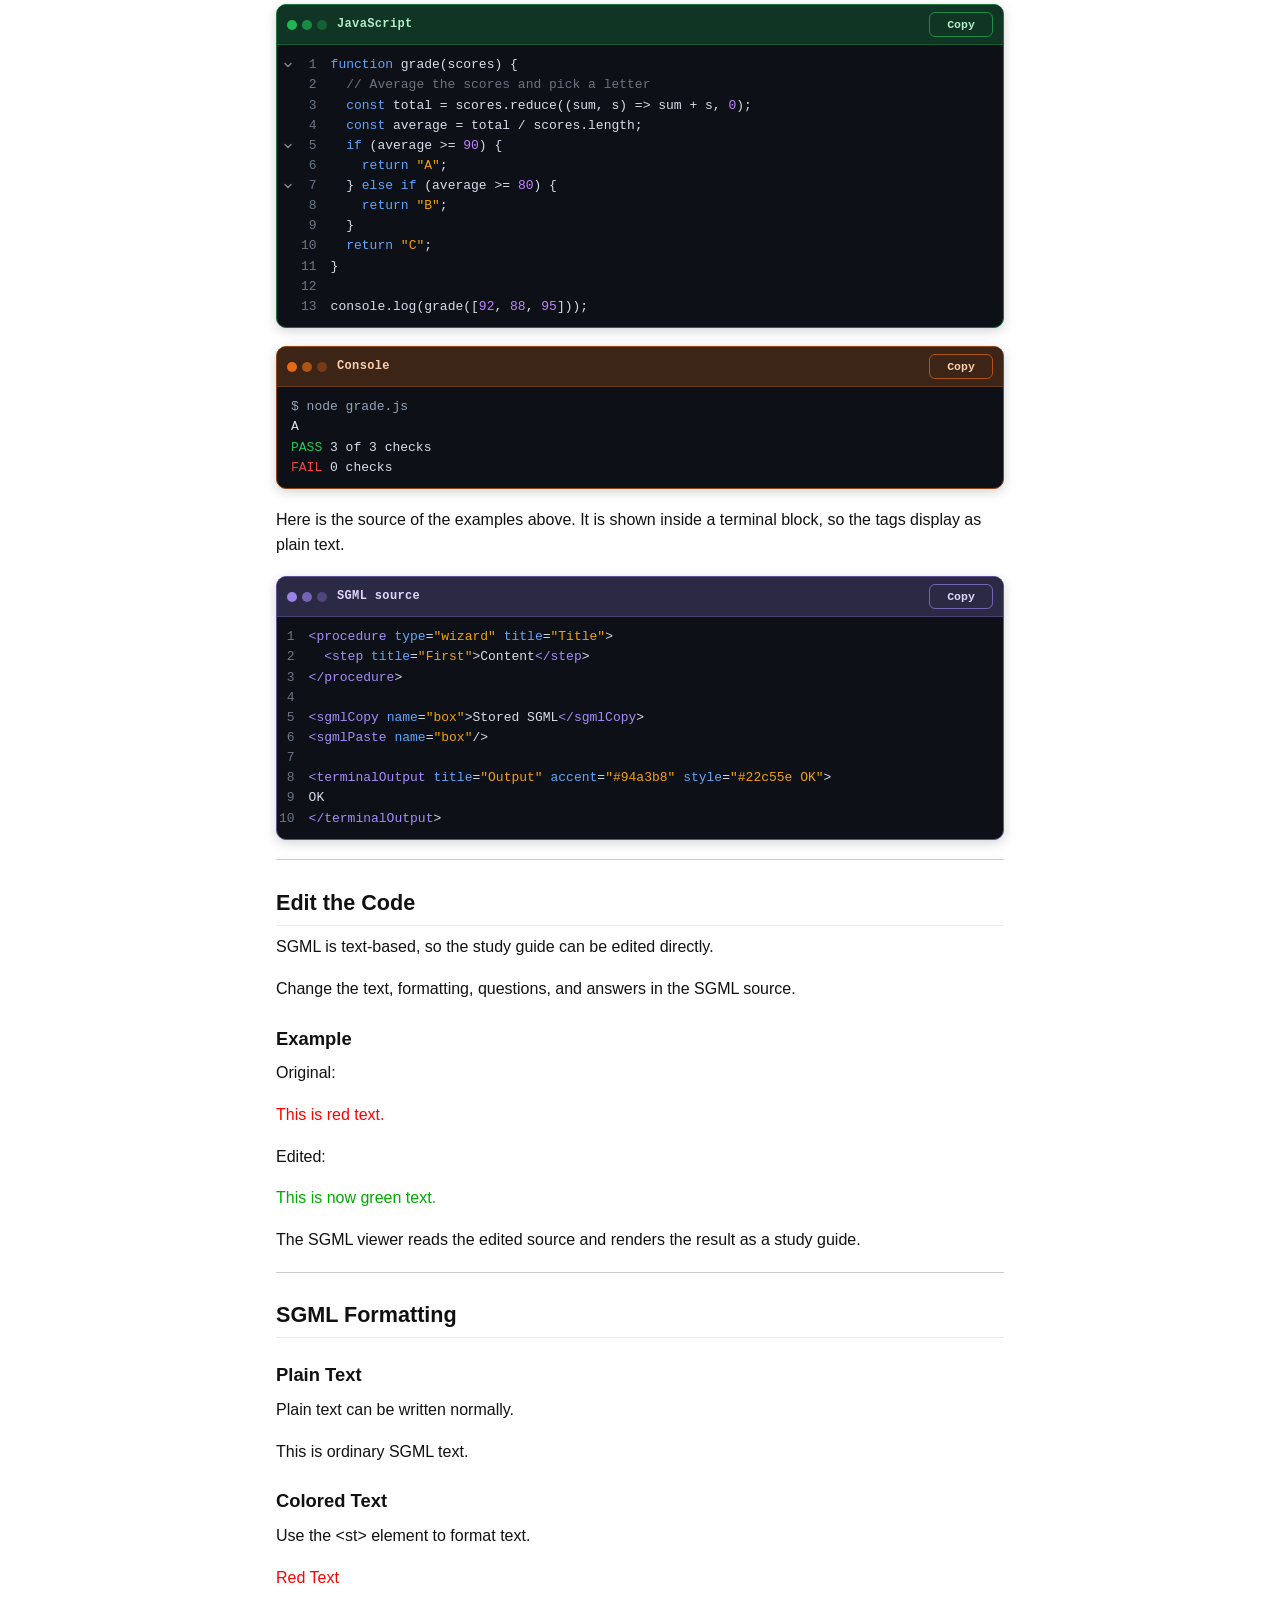
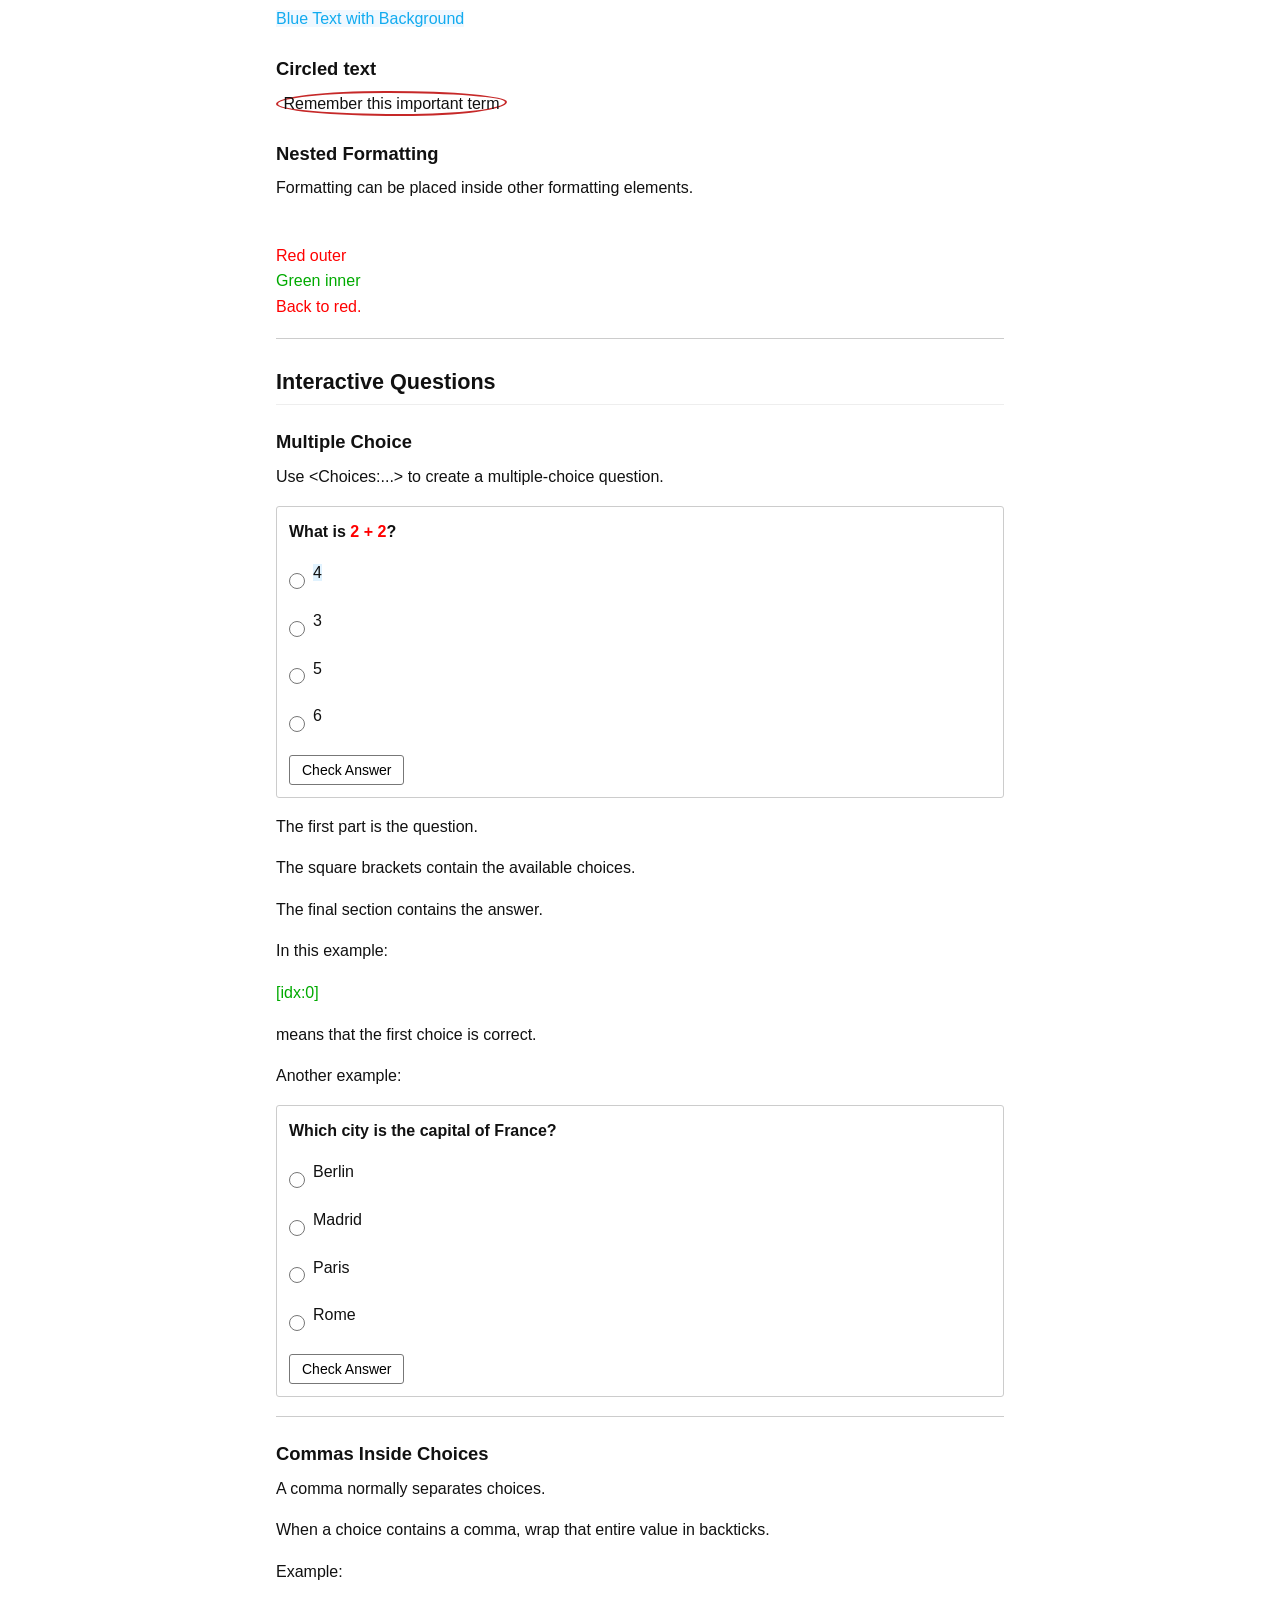
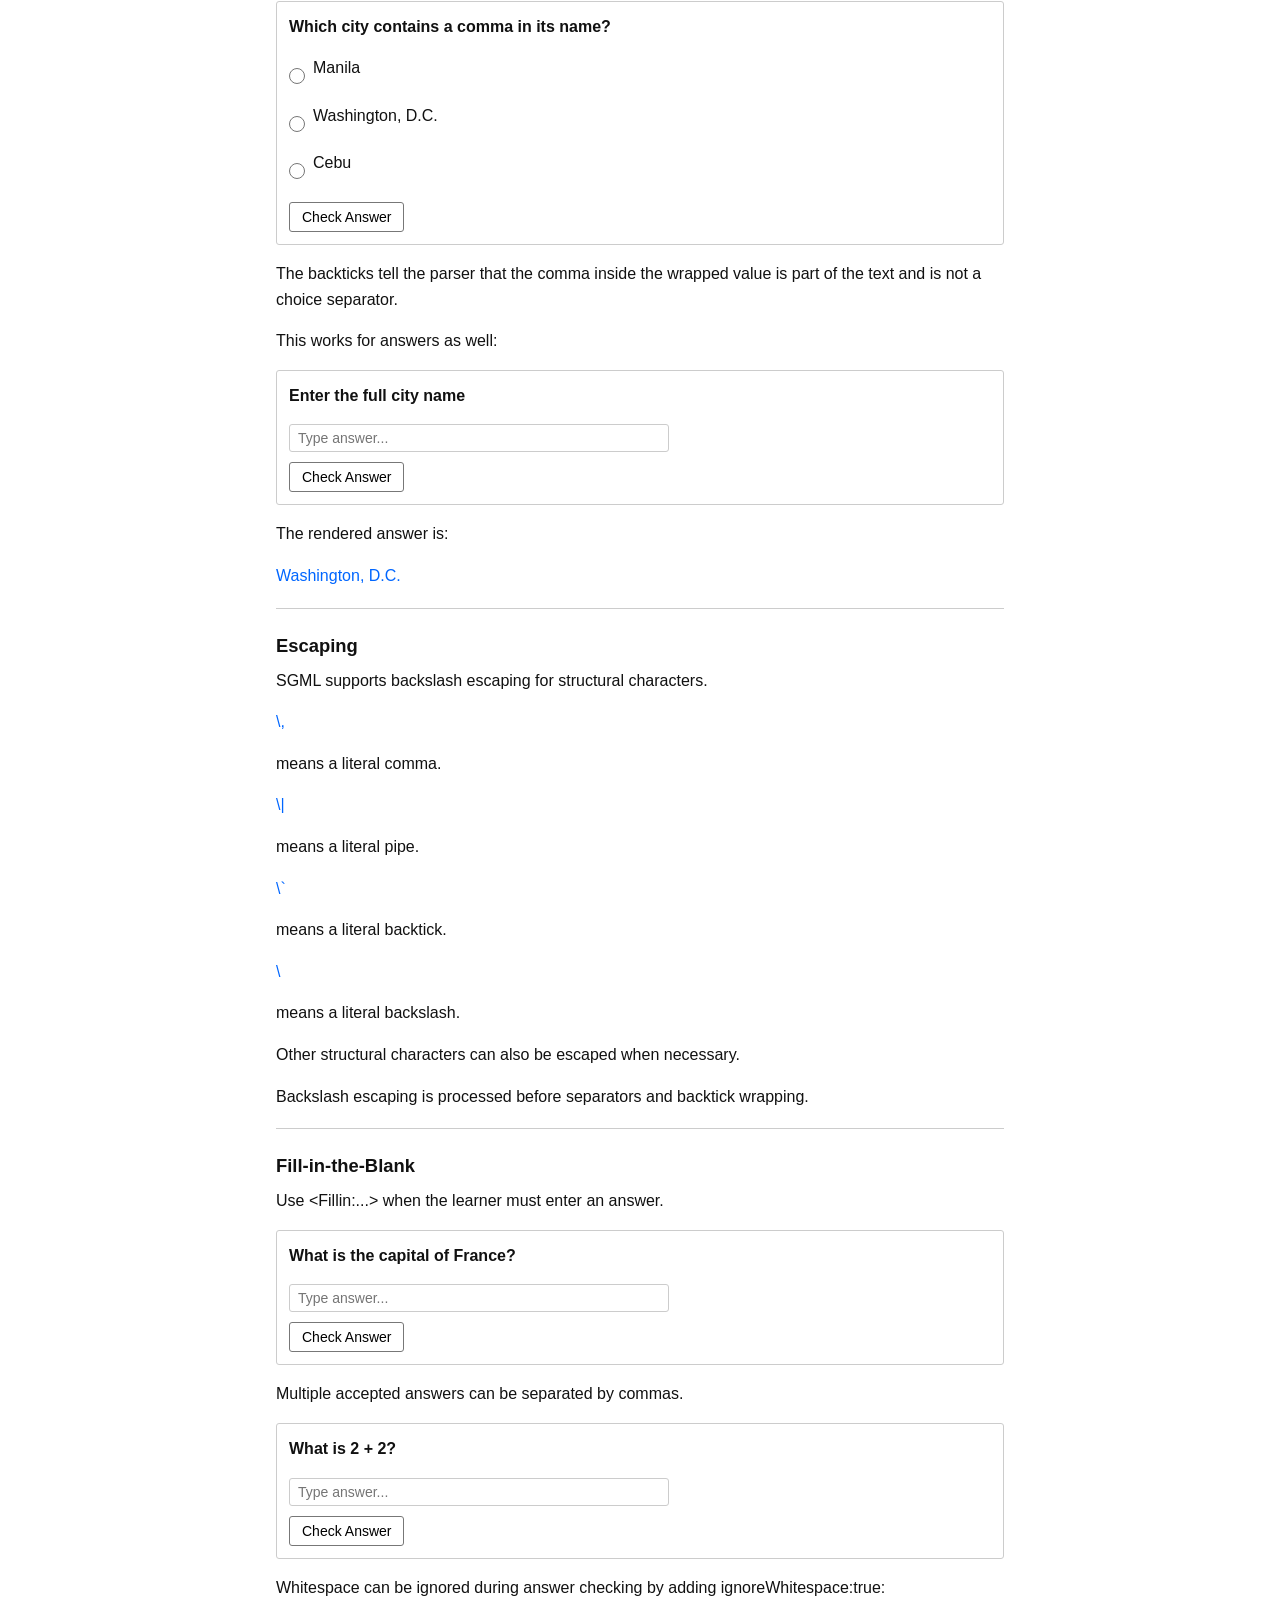
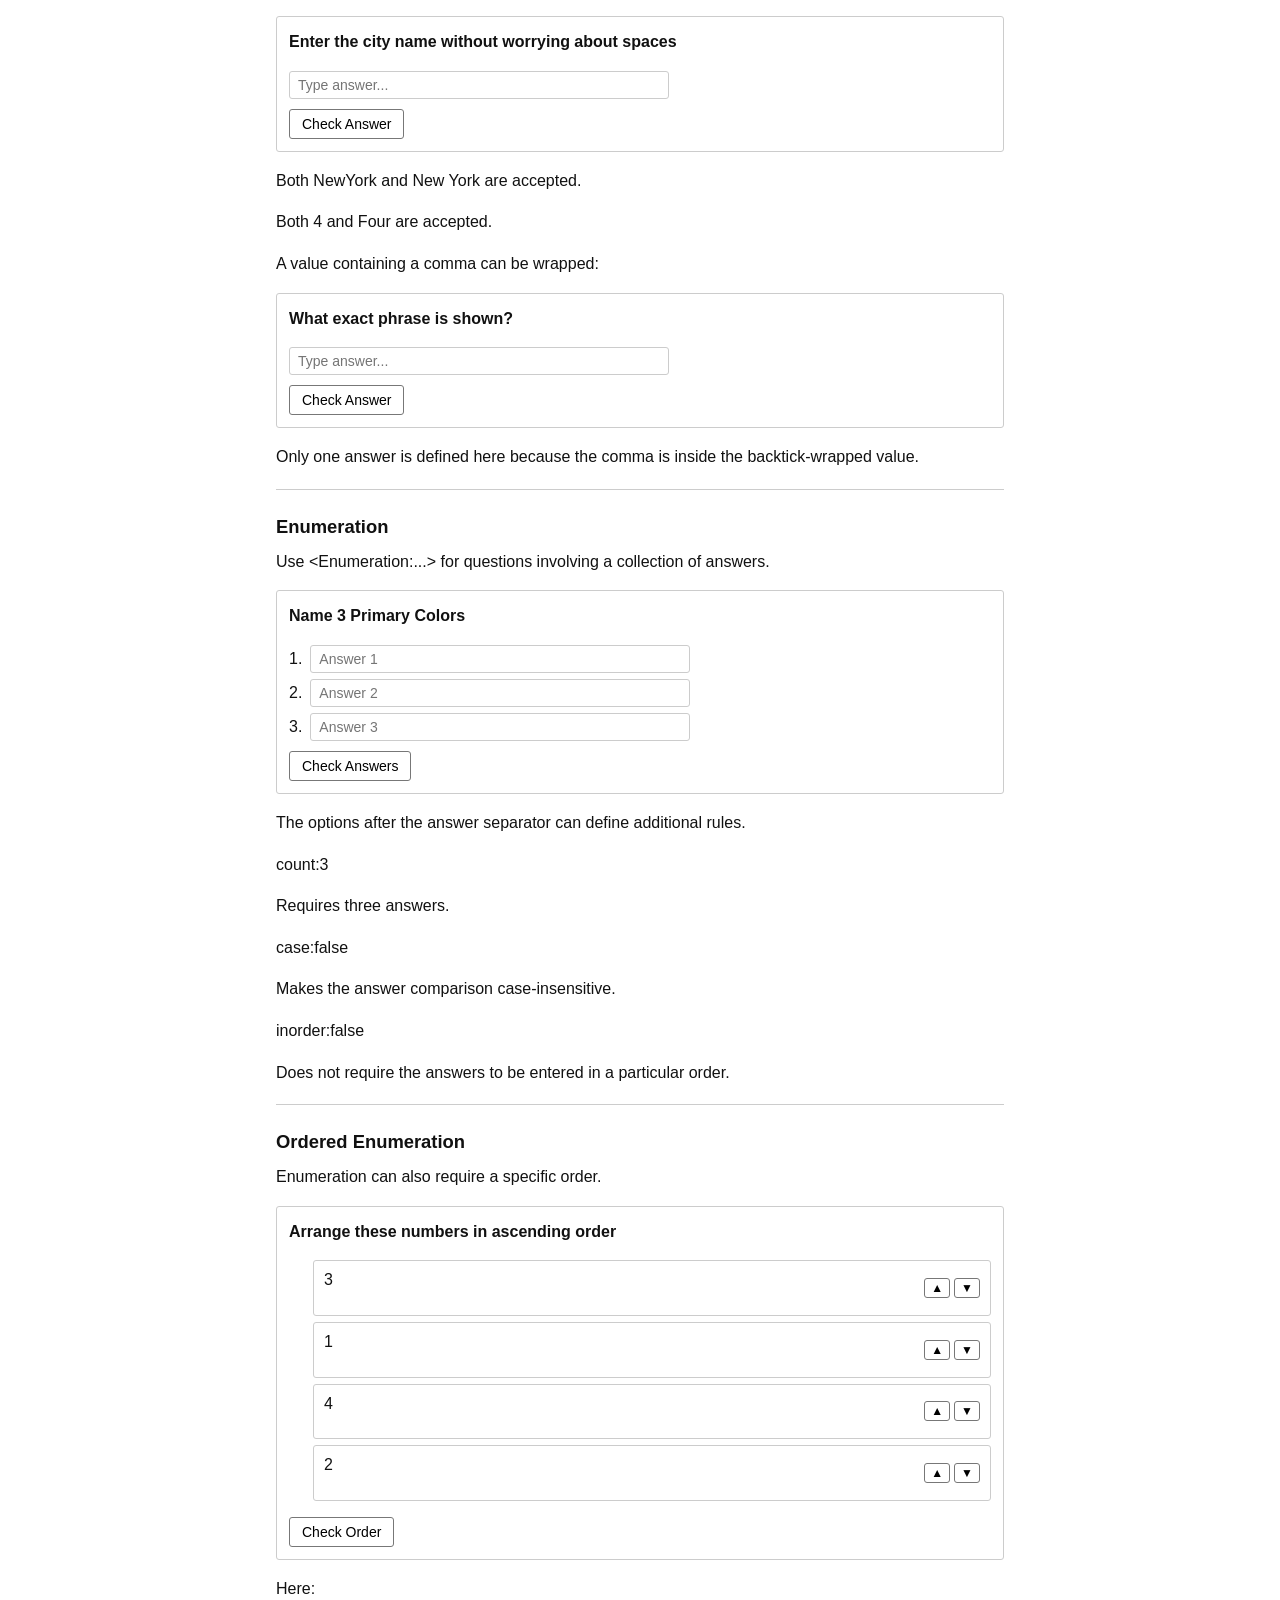
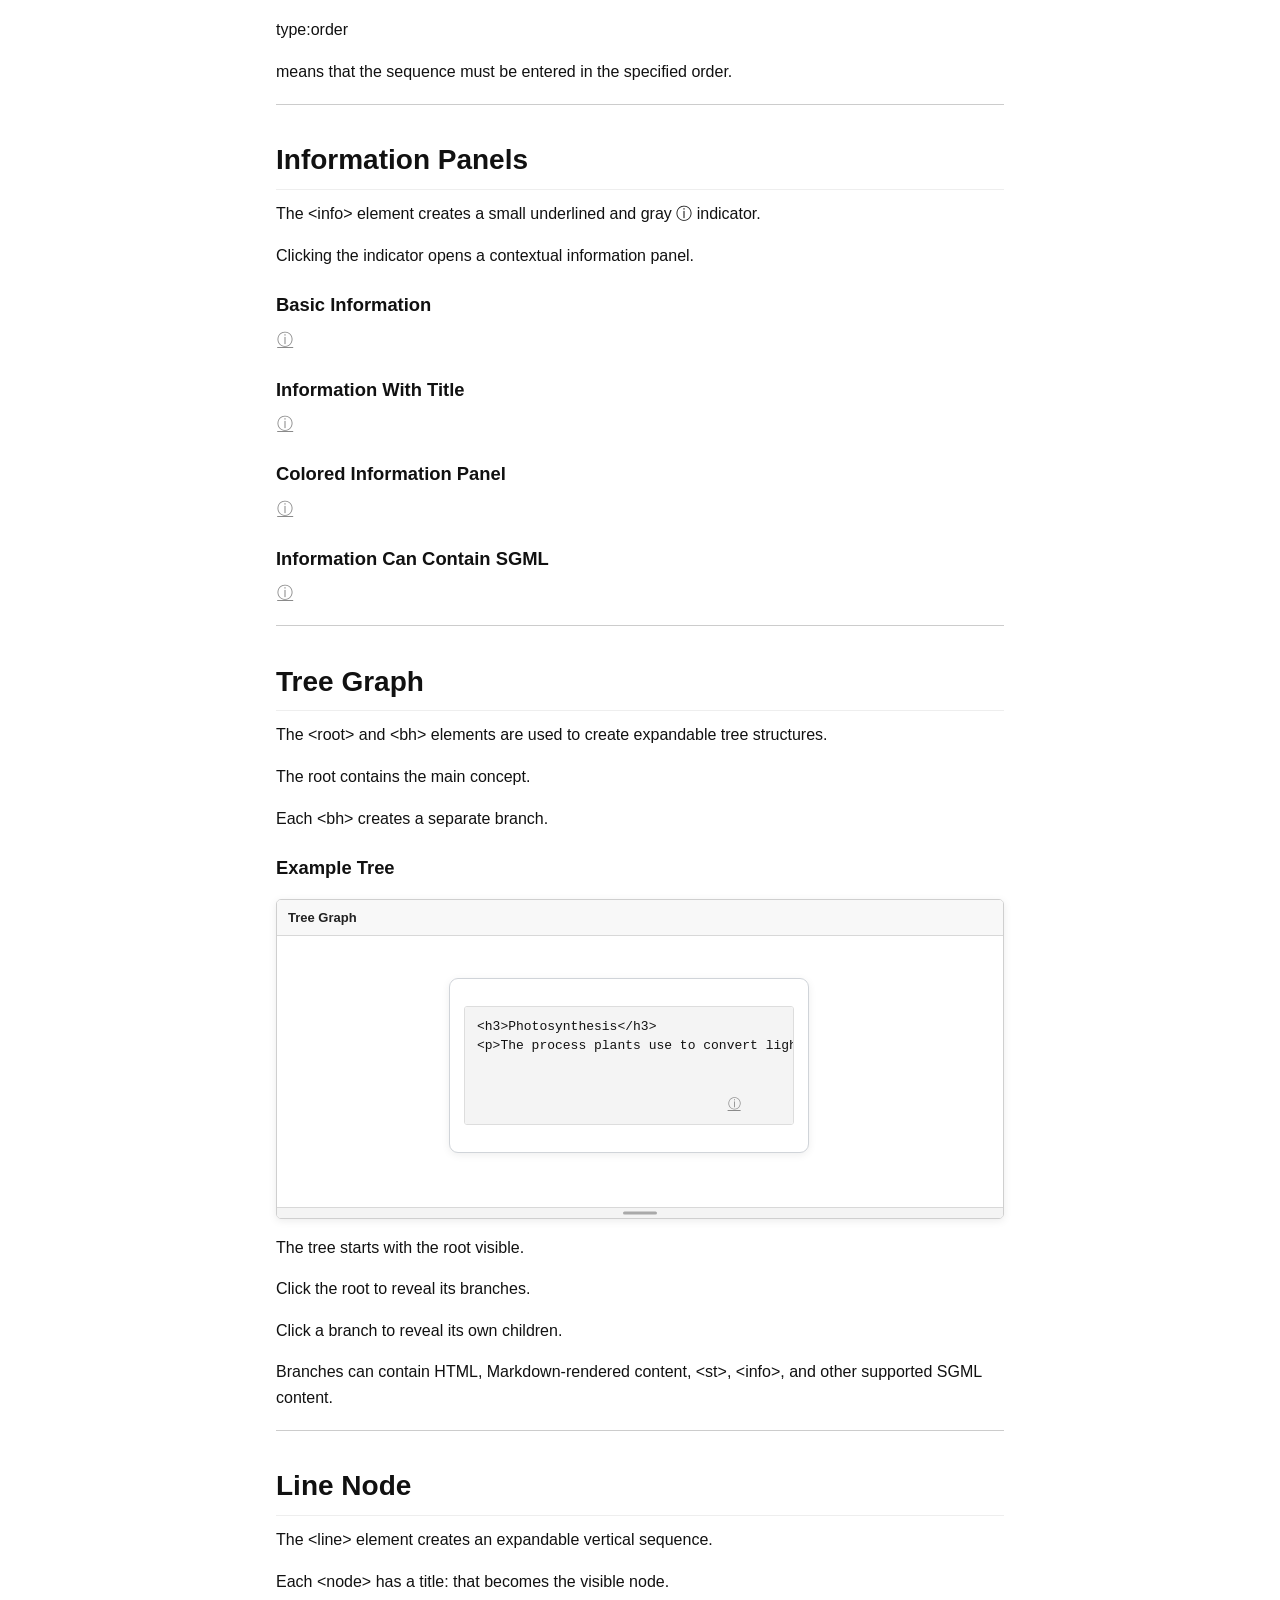
==== commit 7528e47d: "Add files via upload" ====
--- a/index.html
+++ b/index.html
@@ -111,6 +111,7 @@
 	<script src="./js/editor-language.js"></script>
 	<script src="./js/editor.js"></script>
 	<script src="./js/app-state.js"></script>
+	<script src="./js/sgml-extensions.js"></script>
 	<script src="./js/sgml-renderer.js"></script>
 	<script src="./js/file-converter.js"></script>
 	<script src="./js/document-library.js"></script>
--- a/style.css
+++ b/style.css
@@ -98,6 +98,25 @@
 		.sgml-x-pencil path{fill:none;stroke:var(--sgml-x-color,#c62828);stroke-width:4.1;stroke-linecap:round;stroke-linejoin:round;vector-effect:non-scaling-stroke;opacity:.9}
 		.sgml-x-pencil .sgml-x-crayon-texture{stroke-width:2.1;opacity:.42;stroke-dasharray:2.2 2.8 1 3.4}
 		.sgml-x-pencil .sgml-x-crayon-grain{stroke-width:1.35;opacity:.48;stroke-dasharray:1 3 2 3.5}
+		.sgml-dict-link{color:inherit;text-decoration:underline;text-decoration-style:dotted;text-underline-offset:3px;cursor:pointer}
+		.sgml-dict-link:hover{text-decoration-style:solid}
+		.sgml-dict-definition{scroll-margin-top:24px;border-radius:2px}
+		.sgml-dict-definition:target{background:#fff3bf;outline:2px solid #e6c65c;outline-offset:3px}
+		.sgml-dict-word-unmatched{color:inherit}
+		.sgml-questionaires{border:1px solid var(--border-color);border-radius:4px;padding:12px;margin:18px 0}
+		.sgml-questionaires-progress{display:flex;align-items:center;gap:10px;margin-bottom:10px}
+		.sgml-questionaires-progress-track{height:7px;flex:1;min-width:0;background:#e8e8e8;border-radius:99px;overflow:hidden}
+		.sgml-questionaires-progress-fill{height:100%;width:0;background:#64748b;border-radius:inherit;transition:width .18s ease}
+		.sgml-questionaires-progress-label{flex:0 0 auto;font-size:13px;font-variant-numeric:tabular-nums;color:#555}
+		.sgml-questionaires .sgml-qblock{margin:12px 0;border-radius:3px}
+		.sgml-questionaires .sgml-qblock:first-child{margin-top:0}
+		.sgml-questionaires .sgml-qblock:last-child{margin-bottom:0}
+		.sgml-questionaires-actions{display:flex;align-items:center;gap:10px;flex-wrap:wrap;margin-top:12px;padding-top:10px;border-top:1px solid #e5e5e5}
+		.sgml-questionaires-feedback{font-size:14px;font-weight:600}
+		.sgml-questionaires-feedback.correct{color:var(--correct-color)}
+		.sgml-questionaires-feedback.incorrect,.sgml-questionaires-error{color:var(--incorrect-color)}
+		.sgml-questionaires-error{font-size:13px;padding:6px 0}
+		.sgml-questionaires-empty{font-size:14px;color:#666}
 		.sgml-qblock{border:1px solid var(--border-color);padding:12px;margin:16px 0;border-radius:3px}
 		.sgml-qtitle{font-weight:600;margin-bottom:10px}
 		.sgml-options,.sgml-inputs{display:flex;flex-direction:column;gap:6px;margin-bottom:10px}
@@ -882,8 +901,187 @@
 
 /* Study-notebook components */
 .sgml-notebox{display:block;margin:16px 0;padding:13px 15px;border:1px solid #e2e8f0;border-color:color-mix(in srgb,var(--sgml-notebox-accent,#64748b) 28%,transparent);border-left:4px solid var(--sgml-notebox-accent,#64748b);border-radius:9px;background:var(--sgml-notebox-bg,#f8fafc);color:#20252b;box-shadow:0 2px 7px rgba(15,23,42,.035)}
-.sgml-notebox-icon{display:inline-flex;align-items:center;justify-content:center;flex:0 0 22px;margin-top:1px}
-.sgml-notebox-heading{display:flex;align-items:center;gap:7px;margin:0 0 5px;color:var(--sgml-notebox-accent,#475569);font-size:12px;font-weight:800;letter-spacing:.055em;text-transform:uppercase}
+/* ---- Notebox icon chip ------------------------------------------------- */
+.sgml-notebox{--sgml-idle-delay:0s;transition:box-shadow .3s ease,transform .3s ease}
+.sgml-notebox[data-motion="play"]{--sgml-idle-delay:1.3s;animation:nbi-glow 1.1s ease-out .05s both}
+@media(hover:hover){.sgml-notebox:hover{box-shadow:0 6px 18px rgba(15,23,42,.08);transform:translateY(-1px)}}
+.sgml-notebox-icon{--c:var(--sgml-notebox-accent,#64748b);position:relative;display:inline-flex;align-items:center;justify-content:center;flex:0 0 auto;width:28px;height:28px;border-radius:9px;background:color-mix(in srgb,var(--c) 13%,transparent);box-shadow:inset 0 0 0 1px color-mix(in srgb,var(--c) 24%,transparent);transition:transform .35s cubic-bezier(.34,1.56,.64,1)}
+.sgml-notebox-icon::after{content:"";position:absolute;inset:0;border-radius:inherit;border:2px solid var(--c);opacity:0;pointer-events:none}
+.sgml-notebox-icon svg{display:block;overflow:visible}
+.sgml-notebox-icon .ip{transform-box:view-box;transform-origin:12px 12px}
+@media(hover:hover){.sgml-notebox:hover .sgml-notebox-icon{transform:rotate(-5deg) scale(1.08)}}
+/* Entrance: chip pops, strokes draw on (only while the box first scrolls into view) */
+.sgml-notebox[data-motion="wait"] .sgml-notebox-icon{opacity:0;transform:scale(.6)}
+.sgml-notebox[data-motion="play"] .sgml-notebox-icon{animation:nbi-pop .5s cubic-bezier(.34,1.56,.64,1) .1s both}
+.sgml-notebox[data-motion="wait"] .sgml-inline-icon :is(path,circle,rect,ellipse,line,polyline,polygon){stroke-dasharray:1;stroke-dashoffset:1}
+.sgml-notebox[data-motion="play"] .sgml-inline-icon :is(path,circle,rect,ellipse,line,polyline,polygon){animation:nbi-draw .8s cubic-bezier(.65,0,.35,1) .25s both}
+.sgml-notebox[data-motion="play"] .sgml-inline-icon :is(path,circle,rect,ellipse,line,polyline,polygon):nth-of-type(2){animation-delay:.38s}
+.sgml-notebox[data-motion="play"] .sgml-inline-icon :is(path,circle,rect,ellipse,line,polyline,polygon):nth-of-type(n+3){animation-delay:.5s}
+@keyframes nbi-pop{from{opacity:0;transform:scale(.6) rotate(-12deg)}to{opacity:1;transform:scale(1) rotate(0)}}
+@keyframes nbi-draw{0%{stroke-dasharray:1;stroke-dashoffset:1}99%{stroke-dasharray:1;stroke-dashoffset:0}100%{stroke-dasharray:none;stroke-dashoffset:0}}
+@keyframes nbi-glow{0%{box-shadow:0 0 0 0 color-mix(in srgb,var(--sgml-notebox-accent,#64748b) 38%,transparent)}100%{box-shadow:0 0 0 12px transparent}}
+
+/* ---- Idle loops: mostly resting, with one small gesture per cycle -------- */
+.sgml-notebox-icon svg{animation:nbi-float 5.6s ease-in-out var(--sgml-idle-delay) infinite}
+.sgml-notebox-icon:is([data-icon=custom],[data-icon=bell],[data-icon=clock],[data-icon=hourglass],[data-icon=refresh],[data-icon=clockwise],[data-icon=note],[data-icon=compass],[data-icon=signpost],[data-icon=settings],[data-icon=gear],[data-icon=target],[data-icon=key],[data-icon=hand],[data-icon=sparkles],[data-icon=trophy],[data-icon=flask],[data-icon=users],[data-icon=message-circle],[data-icon=chart-bar],[data-icon=pie-chart],[data-icon=lock],[data-icon=list-check],[data-icon=workflow],[data-icon=network],[data-icon=external-link],[data-icon=edit],[data-icon=pencil],[data-icon=terminal],[data-icon=code],[data-icon=map-pin],[data-icon=image],[data-icon=sun],[data-icon=more-horizontal],[data-icon=dots],[data-icon=graduation],[data-icon=scale],[data-icon=flag],[data-icon=eye],[data-icon=idea],[data-icon=lightbulb],[data-icon=book],[data-icon=book-open],[data-icon=brain],[data-icon=brain-question],[data-icon=wand],[data-icon=rocket],[data-icon=fire],[data-icon=calculator],[data-icon=send],[data-icon=search],[data-icon=zoom-in],[data-icon=dumbbell],[data-icon=zap],[data-icon=star],[data-icon=heart],[data-icon=bug],[data-icon=arrow-up],[data-icon=arrow-down],[data-icon=info],[data-icon=success],[data-icon=check],[data-icon=check-circle],[data-icon=file-check],[data-icon=clipboard-check],[data-icon=shield-check],[data-icon=shield-alert],[data-icon=warning],[data-icon=alert],[data-icon=alert-triangle],[data-icon=alert-circle],[data-icon=error],[data-icon=x-circle],[data-icon=question],[data-icon=help],[data-icon=message-question]) svg{animation:none}
+/* bell */
+.sgml-notebox-icon[data-icon=bell] .p-swing{transform-origin:12px 3px;animation:nbi-ring 5.2s ease-in-out var(--sgml-idle-delay) infinite}
+.sgml-notebox-icon[data-icon=bell] .p-clap{transform-origin:12px 12px;animation:nbi-clap 5.2s ease-in-out var(--sgml-idle-delay) infinite}
+@keyframes nbi-ring{0%,70%,100%{transform:rotate(0)}73%{transform:rotate(14deg)}77%{transform:rotate(-11deg)}81%{transform:rotate(8deg)}85%{transform:rotate(-5deg)}89%{transform:rotate(2deg)}}
+@keyframes nbi-clap{0%,70%,100%{transform:translateX(0)}74%{transform:translateX(-1.6px)}79%{transform:translateX(1.4px)}84%{transform:translateX(-.8px)}89%{transform:translateX(0)}}
+/* idea: rays pulse, glass glows */
+.sgml-notebox-icon:is([data-icon=idea],[data-icon=lightbulb]) svg{animation:nbi-glowbulb 3.8s ease-in-out var(--sgml-idle-delay) infinite}
+.sgml-notebox-icon:is([data-icon=idea],[data-icon=lightbulb]) .p-rays{transform-origin:12px 10.5px;animation:nbi-rays 3.8s ease-in-out var(--sgml-idle-delay) infinite}
+.sgml-notebox-icon:is([data-icon=idea],[data-icon=lightbulb]) .p-fil{animation:nbi-fil 3.8s ease-in-out var(--sgml-idle-delay) infinite}
+@keyframes nbi-glowbulb{0%,100%{filter:drop-shadow(0 0 0 transparent)}50%{filter:drop-shadow(0 0 3.5px color-mix(in srgb,currentColor 65%,transparent))}}
+@keyframes nbi-rays{0%,100%{opacity:.25;transform:scale(.88)}50%{opacity:1;transform:scale(1.08)}}
+@keyframes nbi-fil{0%,100%{opacity:.4}50%{opacity:1}}
+/* eye */
+.sgml-notebox-icon[data-icon=eye] .p-lid{animation:nbi-blink 6.4s ease-in-out var(--sgml-idle-delay) infinite}
+.sgml-notebox-icon[data-icon=eye] .p-pupil{animation:nbi-look 6.4s ease-in-out var(--sgml-idle-delay) infinite}
+@keyframes nbi-blink{0%,44%,47%,82%,85%,100%{transform:scaleY(1)}45.5%,83.5%{transform:scaleY(.1)}}
+@keyframes nbi-look{0%,10%,100%{transform:translate(0,0)}22%{transform:translate(1.4px,-.4px)}42%{transform:translate(-1.2px,.4px)}64%{transform:translate(.8px,.5px)}82%{transform:translate(-.5px,-.2px)}}
+/* clock + hourglass + refresh */
+.sgml-notebox-icon[data-icon=clock] .p-min{animation:nbi-turn 8s linear var(--sgml-idle-delay) infinite}
+.sgml-notebox-icon[data-icon=clock] .p-hour{animation:nbi-turn 96s linear var(--sgml-idle-delay) infinite}
+.sgml-notebox-icon[data-icon=hourglass] .p-glass{animation:nbi-flip 6s cubic-bezier(.6,0,.3,1) var(--sgml-idle-delay) infinite}
+.sgml-notebox-icon:is([data-icon=refresh],[data-icon=clockwise]) .p-spin{animation:nbi-flip 5.4s cubic-bezier(.6,0,.3,1) var(--sgml-idle-delay) infinite}
+@keyframes nbi-turn{to{transform:rotate(360deg)}}
+@keyframes nbi-flip{0%,45%{transform:rotate(0)}65%,100%{transform:rotate(180deg)}}
+.sgml-notebox-icon:is([data-icon=refresh],[data-icon=clockwise]) .p-spin{animation-name:nbi-spin1}
+@keyframes nbi-spin1{0%,45%{transform:rotate(0)}75%,100%{transform:rotate(360deg)}}
+/* status marks */
+.sgml-notebox-icon:is([data-icon=success],[data-icon=check-circle],[data-icon=check],[data-icon=file-check],[data-icon=clipboard-check]) .p-tick,.sgml-notebox-icon:is([data-icon=shield-check],[data-icon=shield-alert]) .p-mark{animation:nbi-popmark 4.8s ease-in-out var(--sgml-idle-delay) infinite}
+.sgml-notebox-icon:is([data-icon=warning],[data-icon=alert],[data-icon=alert-triangle],[data-icon=alert-circle]) .p-mark{transform-origin:12px 16px;animation:nbi-wiggle 5s ease-in-out var(--sgml-idle-delay) infinite}
+.sgml-notebox-icon:is([data-icon=error],[data-icon=x-circle]) .p-mark{animation:nbi-twist 5s ease-in-out var(--sgml-idle-delay) infinite}
+.sgml-notebox-icon[data-icon=info] .p-dot{animation:nbi-hop 4.6s ease-in-out var(--sgml-idle-delay) infinite}
+.sgml-notebox-icon:is([data-icon=question],[data-icon=help],[data-icon=message-question],[data-icon=brain-question]) .p-mark{animation:nbi-wag 4.8s ease-in-out var(--sgml-idle-delay) infinite}
+@keyframes nbi-popmark{0%,45%,70%,100%{transform:scale(1)}56%{transform:scale(1.18)}}
+@keyframes nbi-wiggle{0%,68%,100%{transform:rotate(0)}72%{transform:rotate(-10deg)}77%{transform:rotate(9deg)}82%{transform:rotate(-6deg)}87%{transform:rotate(3deg)}}
+@keyframes nbi-twist{0%,55%{transform:rotate(0)}72%,100%{transform:rotate(90deg)}}
+@keyframes nbi-hop{0%,60%,100%{transform:translateY(0)}68%{transform:translateY(-2.2px)}76%{transform:translateY(0)}82%{transform:translateY(-1px)}88%{transform:translateY(0)}}
+@keyframes nbi-wag{0%,62%,100%{transform:rotate(0)}70%{transform:rotate(-9deg)}78%{transform:rotate(8deg)}86%{transform:rotate(-4deg)}}
+/* alert-style chips send a soft ring outward */
+.sgml-notebox-icon:is([data-icon=warning],[data-icon=alert],[data-icon=alert-triangle],[data-icon=alert-circle],[data-icon=error],[data-icon=x-circle],[data-icon=ban],[data-icon=fire],[data-icon=bell])::after{animation:nbi-ping 4.8s ease-out var(--sgml-idle-delay) infinite}
+@keyframes nbi-ping{0%{transform:scale(1);opacity:0}6%{opacity:.5}40%{transform:scale(1.6);opacity:0}100%{transform:scale(1.6);opacity:0}}
+/* note: lines "type" */
+.sgml-notebox-icon[data-icon=note] .p-l1{transform-origin:9px 12.5px;animation:nbi-type 4.6s ease-in-out var(--sgml-idle-delay) infinite}
+.sgml-notebox-icon[data-icon=note] .p-l2{transform-origin:9px 16.5px;animation:nbi-type 4.6s ease-in-out calc(var(--sgml-idle-delay) + .5s) infinite}
+@keyframes nbi-type{0%,55%,100%{transform:scaleX(1)}68%{transform:scaleX(.4)}85%{transform:scaleX(1)}}
+/* books */
+.sgml-notebox-icon[data-icon=book] .p-ribbon{animation:nbi-ribbon 5s ease-in-out var(--sgml-idle-delay) infinite}
+.sgml-notebox-icon[data-icon=book-open] .p-open{animation:nbi-breathe 5.2s ease-in-out var(--sgml-idle-delay) infinite}
+@keyframes nbi-ribbon{0%,55%,100%{transform:translateY(0)}70%{transform:translateY(1.6px)}82%{transform:translateY(-.4px)}}
+@keyframes nbi-breathe{0%,100%{transform:scaleX(1)}50%{transform:scaleX(.93)}}
+/* compass / signpost / gear / target / key / hand */
+.sgml-notebox-icon[data-icon=compass] .p-needle{animation:nbi-needle 6.4s ease-in-out var(--sgml-idle-delay) infinite}
+.sgml-notebox-icon[data-icon=signpost] .p-b1{transform-origin:12px 7.5px;animation:nbi-sway 4.4s ease-in-out var(--sgml-idle-delay) infinite alternate}
+.sgml-notebox-icon[data-icon=signpost] .p-b2{transform-origin:12px 14.5px;animation:nbi-sway 4.4s ease-in-out calc(var(--sgml-idle-delay) + .6s) infinite alternate-reverse}
+.sgml-notebox-icon:is([data-icon=settings],[data-icon=gear]) .p-cog{animation:nbi-cog 5s cubic-bezier(.5,0,.3,1) var(--sgml-idle-delay) infinite}
+.sgml-notebox-icon[data-icon=target] .p-mid{animation:nbi-pulse 3.2s ease-in-out var(--sgml-idle-delay) infinite}
+.sgml-notebox-icon[data-icon=target] .p-bull{animation:nbi-pulse 3.2s ease-in-out calc(var(--sgml-idle-delay) + .25s) infinite}
+.sgml-notebox-icon[data-icon=key] .p-key{transform-origin:7.5px 15.5px;animation:nbi-wobble 4.6s ease-in-out var(--sgml-idle-delay) infinite}
+.sgml-notebox-icon[data-icon=hand] .p-hand{transform-origin:12px 22px;animation:nbi-wave 4.8s ease-in-out var(--sgml-idle-delay) infinite}
+@keyframes nbi-needle{0%,80%,100%{transform:rotate(0)}18%{transform:rotate(42deg)}34%{transform:rotate(-26deg)}50%{transform:rotate(16deg)}65%{transform:rotate(-7deg)}}
+@keyframes nbi-sway{from{transform:rotate(-3.5deg)}to{transform:rotate(3.5deg)}}
+@keyframes nbi-cog{0%,40%{transform:rotate(0)}65%,100%{transform:rotate(45deg)}}
+@keyframes nbi-pulse{0%,100%{transform:scale(1)}50%{transform:scale(.8)}}
+@keyframes nbi-wobble{0%,60%,100%{transform:rotate(0)}70%{transform:rotate(-14deg)}80%{transform:rotate(10deg)}90%{transform:rotate(-4deg)}}
+@keyframes nbi-wave{0%,60%,100%{transform:rotate(0)}66%{transform:rotate(-14deg)}73%{transform:rotate(12deg)}80%{transform:rotate(-10deg)}87%{transform:rotate(7deg)}}
+/* sparkles / wand / star / heart / trophy / medal / fire / rocket / zap / bug */
+.sgml-notebox-icon[data-icon=sparkles] .p-s1{animation:nbi-twinkle 3.2s ease-in-out var(--sgml-idle-delay) infinite}
+.sgml-notebox-icon[data-icon=sparkles] .p-s2{animation:nbi-twinkle 3.2s ease-in-out calc(var(--sgml-idle-delay) + .8s) infinite}
+.sgml-notebox-icon[data-icon=sparkles] .p-s3{animation:nbi-twinkle 3.2s ease-in-out calc(var(--sgml-idle-delay) + 1.6s) infinite}
+.sgml-notebox-icon[data-icon=wand] .p-spark{animation:nbi-twinkle 2.4s ease-in-out var(--sgml-idle-delay) infinite}
+.sgml-notebox-icon[data-icon=star] svg{animation:nbi-glimmer 4.2s ease-in-out var(--sgml-idle-delay) infinite}
+.sgml-notebox-icon[data-icon=heart] svg{animation:nbi-heartbeat 3.2s ease-in-out var(--sgml-idle-delay) infinite}
+.sgml-notebox-icon[data-icon=trophy] svg{animation:nbi-float 4.8s ease-in-out var(--sgml-idle-delay) infinite}
+.sgml-notebox-icon[data-icon=trophy] .p-glint{animation:nbi-glint 4.8s ease-in-out var(--sgml-idle-delay) infinite}
+.sgml-notebox-icon[data-icon=fire] svg{transform-origin:50% 100%;animation:nbi-flame 2.6s ease-in-out var(--sgml-idle-delay) infinite}
+.sgml-notebox-icon[data-icon=fire] .p-inner{transform-origin:12px 22px;animation:nbi-flame2 1.9s ease-in-out var(--sgml-idle-delay) infinite}
+.sgml-notebox-icon[data-icon=rocket] .p-body{animation:nbi-hover 3.6s ease-in-out var(--sgml-idle-delay) infinite}
+.sgml-notebox-icon[data-icon=rocket] .p-flame{transform-origin:6px 18px;animation:nbi-flicker .5s ease-in-out var(--sgml-idle-delay) infinite alternate}
+.sgml-notebox-icon[data-icon=zap] svg{animation:nbi-flash 4.2s steps(1,end) var(--sgml-idle-delay) infinite}
+.sgml-notebox-icon[data-icon=bug] svg{animation:nbi-bug 3.8s ease-in-out var(--sgml-idle-delay) infinite}
+@keyframes nbi-float{0%,55%,100%{transform:translateY(0)}78%{transform:translateY(-1.6px)}}
+@keyframes nbi-twinkle{0%,100%{opacity:.35;transform:scale(.8) rotate(0)}50%{opacity:1;transform:scale(1.12) rotate(12deg)}}
+@keyframes nbi-glimmer{0%,100%{transform:scale(1) rotate(0);filter:brightness(1)}45%{transform:scale(1.12) rotate(10deg);filter:brightness(1.2)}}
+@keyframes nbi-heartbeat{0%,38%,48%,100%{transform:scale(1)}42%,52%{transform:scale(1.16)}}
+@keyframes nbi-glint{0%,60%,100%{opacity:0}75%{opacity:1}}
+@keyframes nbi-flame{0%,100%{transform:scale(1,1) rotate(0)}50%{transform:scale(1.06,.94) rotate(2.5deg)}}
+@keyframes nbi-flame2{0%,100%{transform:scale(1)}50%{transform:scale(.82,1.08)}}
+@keyframes nbi-hover{0%,100%{transform:translate(0,0)}50%{transform:translate(.9px,-1.1px)}}
+@keyframes nbi-flicker{from{transform:scale(.8)}to{transform:scale(1.25)}}
+@keyframes nbi-flash{0%,86%,90%,94%,100%{opacity:1;filter:none}88%,92%{opacity:.4;filter:brightness(1.4)}96%{opacity:1;filter:drop-shadow(0 0 3px currentColor)}}
+@keyframes nbi-bug{0%,100%{transform:translate(0,0) rotate(0)}25%{transform:translate(-.8px,-.5px) rotate(-5deg)}50%{transform:translate(.8px,.3px) rotate(5deg)}75%{transform:translate(-.5px,.2px) rotate(-3deg)}}
+/* data / people / chat / flask */
+.sgml-notebox-icon[data-icon=chart-bar] .p-b1{transform-origin:8.5px 16px;animation:nbi-bar 3.6s ease-in-out var(--sgml-idle-delay) infinite}
+.sgml-notebox-icon[data-icon=chart-bar] .p-b2{transform-origin:13px 16px;animation:nbi-bar 3.6s ease-in-out calc(var(--sgml-idle-delay) + .25s) infinite}
+.sgml-notebox-icon[data-icon=chart-bar] .p-b3{transform-origin:17.5px 16px;animation:nbi-bar 3.6s ease-in-out calc(var(--sgml-idle-delay) + .5s) infinite}
+.sgml-notebox-icon[data-icon=pie-chart] .p-slice{animation:nbi-slice 4s ease-in-out var(--sgml-idle-delay) infinite}
+.sgml-notebox-icon[data-icon=users] .p-u2{animation:nbi-bob 3.6s ease-in-out var(--sgml-idle-delay) infinite}
+.sgml-notebox-icon[data-icon=message-circle] :is(.p-d1,.p-d2,.p-d3){animation:nbi-dot 2.6s ease-in-out var(--sgml-idle-delay) infinite}
+.sgml-notebox-icon[data-icon=message-circle] .p-d2{animation-delay:calc(var(--sgml-idle-delay) + .14s)}
+.sgml-notebox-icon[data-icon=message-circle] .p-d3{animation-delay:calc(var(--sgml-idle-delay) + .28s)}
+.sgml-notebox-icon:is([data-icon=more-horizontal],[data-icon=dots]) :is(.p-d1,.p-d2,.p-d3){animation:nbi-dot 2.6s ease-in-out var(--sgml-idle-delay) infinite}
+.sgml-notebox-icon:is([data-icon=more-horizontal],[data-icon=dots]) .p-d2{animation-delay:calc(var(--sgml-idle-delay) + .14s)}
+.sgml-notebox-icon:is([data-icon=more-horizontal],[data-icon=dots]) .p-d3{animation-delay:calc(var(--sgml-idle-delay) + .28s)}
+.sgml-notebox-icon[data-icon=flask] :is(.p-b1,.p-b2,.p-b3){animation:nbi-bubble 3.2s ease-in infinite;animation-delay:var(--sgml-idle-delay)}
+.sgml-notebox-icon[data-icon=flask] .p-b2{animation-delay:calc(var(--sgml-idle-delay) + 1s)}
+.sgml-notebox-icon[data-icon=flask] .p-b3{animation-delay:calc(var(--sgml-idle-delay) + 2s)}
+.sgml-notebox-icon[data-icon=brain] svg,.sgml-notebox-icon[data-icon=brain-question] svg{animation:nbi-think 4.8s ease-in-out var(--sgml-idle-delay) infinite}
+@keyframes nbi-bar{0%,100%{transform:scaleY(1)}45%{transform:scaleY(.55)}}
+@keyframes nbi-slice{0%,100%{transform:translate(0,0)}45%,60%{transform:translate(1.4px,-1.4px)}}
+@keyframes nbi-bob{0%,100%{transform:translateX(0)}50%{transform:translateX(-1.2px)}}
+@keyframes nbi-dot{0%,55%,100%{transform:translateY(0)}25%{transform:translateY(-2.4px)}}
+@keyframes nbi-bubble{0%{transform:translateY(0);opacity:0}20%{opacity:1}100%{transform:translateY(-6px);opacity:0}}
+@keyframes nbi-think{0%,100%{transform:scale(1)}50%{transform:scale(1.07)}}
+/* structure / tools */
+.sgml-notebox-icon[data-icon=lock] .p-shackle{animation:nbi-shackle 5.2s ease-in-out var(--sgml-idle-delay) infinite}
+.sgml-notebox-icon[data-icon=list-check] .p-t1{animation:nbi-popmark 4.2s ease-in-out var(--sgml-idle-delay) infinite}
+.sgml-notebox-icon[data-icon=list-check] .p-t2{animation:nbi-popmark 4.2s ease-in-out calc(var(--sgml-idle-delay) + .4s) infinite}
+.sgml-notebox-icon:is([data-icon=workflow],[data-icon=network]) .p-n1{animation:nbi-node 3.6s ease-in-out var(--sgml-idle-delay) infinite}
+.sgml-notebox-icon:is([data-icon=workflow],[data-icon=network]) .p-n2{animation:nbi-node 3.6s ease-in-out calc(var(--sgml-idle-delay) + 1.2s) infinite}
+.sgml-notebox-icon:is([data-icon=workflow],[data-icon=network]) .p-n3{animation:nbi-node 3.6s ease-in-out calc(var(--sgml-idle-delay) + 2.4s) infinite}
+.sgml-notebox-icon:is([data-icon=external-link],[data-icon=external]) .p-arr{animation:nbi-ne 3.8s ease-in-out var(--sgml-idle-delay) infinite}
+.sgml-notebox-icon:is([data-icon=edit],[data-icon=pencil]) .p-pen{animation:nbi-write 3.6s ease-in-out var(--sgml-idle-delay) infinite}
+.sgml-notebox-icon[data-icon=terminal] .p-cursor{animation:nbi-blinkc 1.1s steps(1,end) var(--sgml-idle-delay) infinite}
+.sgml-notebox-icon[data-icon=code] .p-l{animation:nbi-codel 3.8s ease-in-out var(--sgml-idle-delay) infinite}
+.sgml-notebox-icon[data-icon=code] .p-r{animation:nbi-coder 3.8s ease-in-out var(--sgml-idle-delay) infinite}
+.sgml-notebox-icon[data-icon=map-pin] .p-pin{animation:nbi-hop2 3.6s ease-in-out var(--sgml-idle-delay) infinite}
+.sgml-notebox-icon[data-icon=image] .p-sun{transform-origin:8.5px 8.5px;animation:nbi-twinkle 3.6s ease-in-out var(--sgml-idle-delay) infinite}
+.sgml-notebox-icon[data-icon=sun] .p-rays{animation:nbi-turn 16s linear var(--sgml-idle-delay) infinite}
+.sgml-notebox-icon[data-icon=graduation] .p-tassel{transform-origin:22px 9px;animation:nbi-tassel 3.8s ease-in-out var(--sgml-idle-delay) infinite alternate}
+.sgml-notebox-icon[data-icon=scale] .p-beam{transform-origin:12px 7px;animation:nbi-tilt 4.8s ease-in-out var(--sgml-idle-delay) infinite alternate}
+.sgml-notebox-icon[data-icon=flag] .p-flag{transform-origin:5px 12px;animation:nbi-flag 2.4s ease-in-out var(--sgml-idle-delay) infinite alternate}
+.sgml-notebox-icon[data-icon=send] .p-plane{animation:nbi-fly 4.4s ease-in-out var(--sgml-idle-delay) infinite}
+.sgml-notebox-icon:is([data-icon=search],[data-icon=zoom-in]) .p-lens{animation:nbi-scan 4.6s ease-in-out var(--sgml-idle-delay) infinite}
+.sgml-notebox-icon[data-icon=dumbbell] .p-bar{animation:nbi-lift 3.4s ease-in-out var(--sgml-idle-delay) infinite}
+.sgml-notebox-icon[data-icon=calculator] .p-screen{animation:nbi-node 3.4s ease-in-out var(--sgml-idle-delay) infinite}
+.sgml-notebox-icon[data-icon=arrow-up] .p-arr{animation:nbi-up 3.4s ease-in-out var(--sgml-idle-delay) infinite}
+.sgml-notebox-icon[data-icon=arrow-down] .p-arr{animation:nbi-down 3.4s ease-in-out var(--sgml-idle-delay) infinite}
+@keyframes nbi-shackle{0%,62%,100%{transform:translateY(0)}72%,80%{transform:translateY(-2.2px)}90%{transform:translateY(0)}}
+@keyframes nbi-node{0%,100%{opacity:1}50%{opacity:.35}}
+@keyframes nbi-ne{0%,50%,100%{transform:translate(0,0)}25%{transform:translate(1.3px,-1.3px)}}
+@keyframes nbi-write{0%,100%{transform:translate(0,0) rotate(0)}20%{transform:translate(-1px,.8px) rotate(-3deg)}40%{transform:translate(.8px,-.4px) rotate(2deg)}60%{transform:translate(-.6px,.5px) rotate(-2deg)}80%{transform:translate(0,0)}}
+@keyframes nbi-blinkc{0%{opacity:1}50%{opacity:0}}
+@keyframes nbi-codel{0%,55%,100%{transform:translateX(0)}30%{transform:translateX(-1.5px)}}
+@keyframes nbi-coder{0%,55%,100%{transform:translateX(0)}30%{transform:translateX(1.5px)}}
+@keyframes nbi-hop2{0%,50%,100%{transform:translateY(0)}65%{transform:translateY(-2.6px)}78%{transform:translateY(0)}86%{transform:translateY(-.8px)}}
+@keyframes nbi-tassel{from{transform:rotate(-12deg)}to{transform:rotate(12deg)}}
+@keyframes nbi-tilt{from{transform:rotate(-6deg)}to{transform:rotate(6deg)}}
+@keyframes nbi-flag{from{transform:skewY(-4deg)}to{transform:skewY(4deg)}}
+@keyframes nbi-fly{0%,55%,100%{transform:translate(0,0)}70%{transform:translate(2.2px,-2.2px);opacity:.3}71%{transform:translate(-2px,2px);opacity:0}85%{opacity:1;transform:translate(0,0)}}
+@keyframes nbi-scan{0%,100%{transform:translate(0,0)}30%{transform:translate(-1.3px,-1px)}60%{transform:translate(1.2px,.8px)}}
+@keyframes nbi-lift{0%,100%{transform:translateY(0)}40%{transform:translateY(-2px)}55%{transform:translateY(-2px)}}
+@keyframes nbi-up{0%,55%,100%{transform:translateY(0)}30%{transform:translateY(-2.2px)}}
+@keyframes nbi-down{0%,55%,100%{transform:translateY(0)}30%{transform:translateY(2.2px)}}
+/* print + reduced motion: always static and fully drawn */
+@media print{.sgml-notebox,.sgml-notebox-icon,.sgml-notebox-icon *,.sgml-notebox-icon::after{animation:none!important;transition:none!important;opacity:1!important;transform:none!important;stroke-dasharray:none!important;stroke-dashoffset:0!important}.sgml-notebox-icon::after{display:none}}
+@media(prefers-reduced-motion:reduce){.sgml-notebox,.sgml-notebox-icon,.sgml-notebox-icon *,.sgml-notebox-icon::after{animation:none!important;transition:none!important;stroke-dasharray:none!important;stroke-dashoffset:0!important}.sgml-notebox[data-motion="wait"] .sgml-notebox-icon{opacity:1;transform:none}.sgml-notebox:hover{transform:none}}
+/* pause every loop while the box is off screen */
+.sgml-notebox[data-view="out"] .sgml-notebox-icon,.sgml-notebox[data-view="out"] .sgml-notebox-icon *,.sgml-notebox[data-view="out"] .sgml-notebox-icon::after{animation-play-state:paused!important}
+.sgml-notebox-heading{display:flex;align-items:center;gap:10px;margin:0 0 8px;color:var(--sgml-notebox-accent,#475569);font-size:12px;font-weight:800;letter-spacing:.055em;text-transform:uppercase}
 .sgml-notebox-content{min-width:0;flex:1;line-height:1.6}
 .sgml-notebox-content>:first-child{margin-top:0}.sgml-notebox-content>:last-child{margin-bottom:0}
 .sgml-notebook-checklist,.sgml-notebook-glossary,.sgml-quickreview,.sgml-cornell-notes{margin:18px 0;padding:15px;border:1px solid #d9dee5;border-radius:11px;background:#fff;box-shadow:0 2px 9px rgba(15,23,42,.035)}
@@ -913,3 +1111,123 @@
 .sgml-notebook-error{margin:14px 0;padding:12px 14px;border:1px solid #f0c4c4;border-left:4px solid #c24141;border-radius:7px;background:#fff7f7;color:#7f1d1d}
 .sgml-notebook-empty{margin:0;color:#7b8490;font-size:13px}
 @media(max-width:560px){.sgml-notebook-glossary-entry{grid-template-columns:1fr;gap:4px}.sgml-cornell-grid{grid-template-columns:1fr}.sgml-cornell-cue{border-right:0;border-bottom:1px solid #dfe5ec}.sgml-notebox{padding:11px 12px}}
+
+/* ---- <terminalCode> / <terminalOutput> ---- */
+.sgml-term{--term-accent:#60a5fa;--term-bg:#0d1117;margin:18px 0;border:1px solid color-mix(in srgb,var(--term-accent) 55%,#0d1117);border-radius:10px;background:var(--term-bg);color:#d6deeb;overflow:hidden;box-shadow:0 3px 12px rgba(2,6,23,.18);font-family:ui-monospace,SFMono-Regular,Menlo,Consolas,"Liberation Mono",monospace}
+.sgml-term-head{display:flex;align-items:center;gap:10px;padding:7px 10px;background:color-mix(in srgb,var(--term-accent) 20%,var(--term-bg));border-bottom:1px solid color-mix(in srgb,var(--term-accent) 40%,var(--term-bg))}
+.sgml-term-dots{display:inline-flex;gap:5px;flex:none}
+.sgml-term-dots i{display:block;width:10px;height:10px;border-radius:50%;background:var(--term-accent);opacity:.9}
+.sgml-term-dots i:nth-child(2){opacity:.6}.sgml-term-dots i:nth-child(3){opacity:.3}
+.sgml-term-title{flex:1;min-width:0;overflow:hidden;text-overflow:ellipsis;white-space:nowrap;font-size:12px;font-weight:700;letter-spacing:.03em;color:color-mix(in srgb,var(--term-accent) 35%,#fff)}
+.sgml-term-copy{flex:none;min-width:64px;padding:3px 10px;border:1px solid color-mix(in srgb,var(--term-accent) 60%,transparent);border-radius:6px;background:transparent;color:inherit;font-family:inherit;font-size:11.5px;font-weight:600;line-height:1.5;color:color-mix(in srgb,var(--term-accent) 35%,#fff);cursor:pointer}
+.sgml-term-copy:hover{background:color-mix(in srgb,var(--term-accent) 28%,transparent)}
+.sgml-term-copy.is-done{background:var(--term-accent);color:#0d1117;border-color:var(--term-accent)}
+.sgml-term-copy.is-error{border-color:#f87171;color:#fecaca}
+.sgml-term-body{overflow:auto;overflow-anchor:none;padding:10px 0;font-size:13px;line-height:1.55;-webkit-overflow-scrolling:touch}
+.sgml-term-body:focus-visible{outline:2px solid var(--term-accent);outline-offset:-2px}
+.sgml-term-lines{display:block;min-width:max-content}
+.sgml-term-row{display:flex;align-items:flex-start;min-height:1.55em}
+.sgml-term-row[hidden]{display:none}
+.sgml-term-text{display:block;flex:1 0 auto;padding:0 14px 0 6px;white-space:pre;font:inherit;tab-size:4;color:inherit}
+.sgml-term-output .sgml-term-lines{min-width:0}
+.sgml-term-output .sgml-term-row{min-width:0}
+.sgml-term-output .sgml-term-text{flex:1 1 auto;min-width:0;padding-left:14px;white-space:pre-wrap;overflow-wrap:anywhere}
+.sgml-term-gutter{position:sticky;left:0;z-index:1;display:flex;align-items:flex-start;flex:none;background:var(--term-bg);color:#6b7686;user-select:none;-webkit-user-select:none}
+.sgml-term-fold-slot{display:inline-flex;align-items:center;justify-content:center;flex:none;width:22px;height:1.55em}
+.sgml-term-fold{display:inline-flex;align-items:center;justify-content:center;width:20px;height:20px;padding:0;border:0;border-radius:4px;background:transparent;color:#7d8798;cursor:pointer;transition:transform .12s ease,color .12s ease}
+.sgml-term-fold:hover,.sgml-term-fold:focus-visible{color:var(--term-accent);background:color-mix(in srgb,var(--term-accent) 18%,transparent);outline:none}
+.sgml-term-fold[aria-expanded="false"]{transform:rotate(-90deg)}
+.sgml-term-num{display:inline-block;padding:0 8px 0 2px;text-align:right;font-variant-numeric:tabular-nums}
+.sgml-term-pill{flex:none;align-self:center;margin:0 14px 0 0;padding:0 8px;border:1px solid color-mix(in srgb,var(--term-accent) 50%,transparent);border-radius:999px;background:color-mix(in srgb,var(--term-accent) 14%,transparent);color:color-mix(in srgb,var(--term-accent) 40%,#fff);font-family:inherit;font-size:11px;font-weight:600;line-height:1.6;cursor:pointer;display:none}
+.sgml-term-row.is-folded .sgml-term-pill{display:inline-block}
+.sgml-term-row.is-folded .sgml-term-text{flex:0 0 auto;padding-right:8px}
+.sgml-term-row.is-folded{background:color-mix(in srgb,var(--term-accent) 8%,transparent)}
+.sgml-paste-error{padding:1px 6px;border-radius:4px;background:#fff7f7;border:1px solid #f0c4c4;color:#7f1d1d;font-size:.85em}
+@media print{.sgml-term-copy,.sgml-term-fold-slot{display:none}}
+
+/* ---- <procedure> ---- */
+.sgml-procedure{--sgml-proc-accent:#2563eb;margin:20px 0;padding:0 0 14px;border:1px solid color-mix(in srgb,var(--sgml-proc-accent) 30%,#d9dee5);border-radius:12px;background:#fff;box-shadow:0 2px 9px rgba(15,23,42,.045);overflow:hidden;overflow:clip}
+.sgml-proc-header{display:flex;align-items:center;gap:11px;padding:10px 16px;background:color-mix(in srgb,var(--sgml-proc-accent) 9%,#fff);border-bottom:1px solid color-mix(in srgb,var(--sgml-proc-accent) 22%,transparent)}
+.sgml-proc-header h3{margin:0;font-size:1.08em;line-height:1.35;flex:1;min-width:0}
+.sgml-proc-kind{flex:none;display:inline-flex;align-items:center;justify-content:center;width:30px;height:30px;border-radius:9px;background:var(--sgml-proc-accent);color:#fff}
+.sgml-proc-kind svg{display:block;width:18px;height:18px}
+.sgml-procedure>:not(.sgml-proc-header){margin-left:16px;margin-right:16px}
+.sgml-proc-intro{margin-top:12px;line-height:1.6}
+.sgml-proc-intro>:first-child{margin-top:0}.sgml-proc-intro>:last-child{margin-bottom:0}
+.sgml-proc-steps{list-style:none;margin-top:14px;margin-bottom:0;padding:0;position:relative}
+.sgml-proc-step{position:relative;display:flex;gap:13px;padding:0 0 16px}
+.sgml-proc-step[hidden]{display:none}
+.sgml-proc-step:not(:last-child)::before{content:"";position:absolute;left:14px;top:30px;bottom:2px;width:2px;background:color-mix(in srgb,var(--sgml-proc-accent) 25%,#e5e7eb)}
+.sgml-proc-num{flex:none;display:inline-flex;align-items:center;justify-content:center;min-width:30px;height:30px;box-sizing:border-box;padding:0 4px;border-radius:15px;background:var(--sgml-proc-accent);color:#fff;font-size:13px;font-weight:800;font-variant-numeric:tabular-nums;transition:box-shadow .2s ease}
+.sgml-proc-main{flex:1;min-width:0}
+.sgml-proc-step-head{display:flex;align-items:center;gap:8px;min-height:30px}
+.sgml-proc-step-head h4,.sgml-proc-panel h4{margin:3px 0 6px;font-size:1.02em;line-height:1.4}
+.sgml-proc-step-head h4{flex:1;min-width:0;margin:0}
+.sgml-proc-step-head{margin-bottom:4px}
+.sgml-proc-body{min-width:0;line-height:1.6;overflow-wrap:anywhere}
+.sgml-proc-body[hidden]{display:none}
+.sgml-proc-body>:first-child{margin-top:0}.sgml-proc-body>:last-child{margin-bottom:0}
+.sgml-proc-count{flex:none;font-size:12.5px;color:#5b6573;font-weight:600;font-variant-numeric:tabular-nums}
+.sgml-proc-bar{flex:1;height:7px;border-radius:99px;background:color-mix(in srgb,var(--sgml-proc-accent) 14%,#e5e7eb);overflow:hidden}
+.sgml-proc-bar span{display:block;height:100%;background:var(--sgml-proc-accent);transition:width .25s ease}
+.sgml-proc-btn{padding:6px 14px;border:1px solid #cbd2da;border-radius:7px;background:#fff;color:#111;font:inherit;font-size:13.5px;font-weight:600;cursor:pointer}
+.sgml-proc-btn:hover:not(:disabled){background:#f3f4f6}
+.sgml-proc-btn:disabled{opacity:.45;cursor:default}
+.sgml-proc-btn[hidden]{display:none}
+.sgml-proc-btn.is-open{border-color:var(--sgml-proc-accent);color:var(--sgml-proc-accent)}
+.sgml-proc-small{padding:3px 11px;font-size:12.5px}
+.sgml-proc-primary{background:var(--sgml-proc-accent);border-color:var(--sgml-proc-accent);color:#fff}
+.sgml-proc-primary:hover:not(:disabled){background:color-mix(in srgb,var(--sgml-proc-accent) 85%,#000)}
+.sgml-proc-actions{display:inline-flex;gap:8px;flex-wrap:wrap}
+
+/* Outline: scrollable step list shared by the tutorial and the wizard */
+.sgml-proc-outline{position:relative;max-height:260px;margin-top:10px;overflow:auto;border:1px solid #d9dee5;border-radius:9px;background:#fff;box-shadow:0 6px 18px rgba(15,23,42,.08);overscroll-behavior:contain;-webkit-overflow-scrolling:touch}
+.sgml-proc-outline[hidden]{display:none}
+.sgml-proc-outline ol{list-style:none;margin:0;padding:4px}
+.sgml-proc-outline li{margin:0;padding:0}
+.sgml-proc-outline button{display:flex;align-items:baseline;gap:10px;width:100%;padding:6px 8px;border:0;border-radius:6px;background:transparent;color:#1f2937;font:inherit;font-size:13.5px;text-align:left;cursor:pointer}
+.sgml-proc-outline button span{flex:none;min-width:2.4em;color:#6b7280;font-size:12px;font-weight:700;font-variant-numeric:tabular-nums}
+.sgml-proc-outline button em{min-width:0;overflow:hidden;font-style:normal;text-overflow:ellipsis;white-space:nowrap}
+.sgml-proc-outline button:hover:not(:disabled){background:#f3f4f6}
+.sgml-proc-outline button.is-complete span{color:#15803d}
+.sgml-proc-outline button.is-current{background:color-mix(in srgb,var(--sgml-proc-accent) 10%,#fff);font-weight:700}
+.sgml-proc-outline button.is-current span{color:var(--sgml-proc-accent)}
+.sgml-proc-outline button:disabled{opacity:.45;cursor:default}
+
+/* Tutorial: a guide to read through, with collapsible steps */
+.sgml-proc-toolbar{display:flex;align-items:center;justify-content:space-between;gap:8px 14px;flex-wrap:wrap;margin-top:14px}
+.sgml-proc-progress{display:flex;align-items:center;gap:12px;flex:1 1 220px;min-width:0}
+.sgml-procedure-tutorial .sgml-proc-step-head{cursor:pointer}
+.sgml-proc-fold{flex:none;display:inline-flex;align-items:center;justify-content:center;width:30px;height:30px;padding:0;border:0;border-radius:6px;background:transparent;color:#6b7280;cursor:pointer;transition:transform .15s ease,background .15s ease}
+.sgml-proc-fold svg{width:14px;height:14px}
+.sgml-proc-fold:hover,.sgml-proc-fold:focus-visible{background:color-mix(in srgb,var(--sgml-proc-accent) 14%,transparent);color:var(--sgml-proc-accent)}
+.sgml-proc-fold[aria-expanded="false"]{transform:rotate(-90deg)}
+.sgml-proc-step.is-collapsed{padding-bottom:6px}
+.sgml-proc-step.is-collapsed .sgml-proc-step-head{margin-bottom:0}
+.sgml-proc-step.is-collapsed .sgml-proc-step-head h4{font-weight:600}
+.sgml-proc-step.is-current .sgml-proc-num{box-shadow:0 0 0 4px color-mix(in srgb,var(--sgml-proc-accent) 22%,transparent)}
+.sgml-procedure-tutorial .sgml-proc-step{scroll-margin-top:70px}
+
+/* Wizard: progress bar + outline, one panel at a time */
+.sgml-proc-status{margin-top:14px}
+.sgml-proc-status-row{display:flex;align-items:center;justify-content:space-between;gap:10px;margin-top:8px}
+.sgml-proc-panels{margin-top:12px;padding:12px 14px;border:1px solid #e5e8ec;border-radius:9px;background:#fcfcfd}
+.sgml-proc-panel{scroll-margin-top:70px}
+.sgml-proc-panel[hidden]{display:none}
+.sgml-proc-panel h4{margin-top:0}
+
+/* Dock: Back/Next and Show controls sit under the steps and stay on screen */
+.sgml-procedure-wizard,.sgml-procedure-solution{padding-bottom:0}
+.sgml-procedure>.sgml-proc-dock{position:sticky;bottom:0;z-index:3;display:flex;align-items:center;justify-content:space-between;gap:10px;flex-wrap:wrap;margin:12px 0 0;padding:10px 16px;border-top:1px solid color-mix(in srgb,var(--sgml-proc-accent) 22%,#e5e7eb);background:rgba(255,255,255,.96);-webkit-backdrop-filter:blur(6px);backdrop-filter:blur(6px)}
+.sgml-procedure-wizard>.sgml-proc-dock .sgml-proc-btn{min-width:84px}
+.sgml-procedure-solution .sgml-proc-actions{margin-left:auto;justify-content:flex-end}
+.sgml-procedure-solution .sgml-proc-step{padding:10px 12px;margin-bottom:10px;border:1px solid color-mix(in srgb,var(--sgml-proc-accent) 25%,#e5e7eb);border-left:4px solid var(--sgml-proc-accent);border-radius:8px;background:color-mix(in srgb,var(--sgml-proc-accent) 4%,#fff);scroll-margin-bottom:84px}
+.sgml-procedure-solution .sgml-proc-step::before{display:none}
+.sgml-procedure-solution .sgml-proc-steps{margin-top:10px}
+@media(max-width:560px){.sgml-procedure>.sgml-proc-dock{padding:9px 12px}}
+@media print{.sgml-proc-dock,.sgml-proc-toolbar,.sgml-proc-fold,.sgml-proc-status-row,.sgml-proc-outline{display:none!important}.sgml-procedure-tutorial .sgml-proc-body[hidden]{display:block!important}}
+.sgml-term code.sgml-term-text{background:transparent;border:0;border-radius:0;box-shadow:none;margin:0;color:inherit;font-family:inherit;font-size:inherit;line-height:inherit}
+.sgml-term code.sgml-term-text::before,.sgml-term code.sgml-term-text::after{content:none}
+#sgml-output .sgml-term code.sgml-term-text,.sgml-info-body .sgml-term code.sgml-term-text{background:transparent;border:0;border-radius:0;padding:0 14px 0 6px;margin:0;color:inherit;font-family:inherit;font-size:inherit;white-space:pre}
+#sgml-output .sgml-term-output code.sgml-term-text,.sgml-info-body .sgml-term-output code.sgml-term-text{padding-left:14px;white-space:pre-wrap}
+#sgml-output .sgml-term-row.is-folded code.sgml-term-text{padding-right:8px}
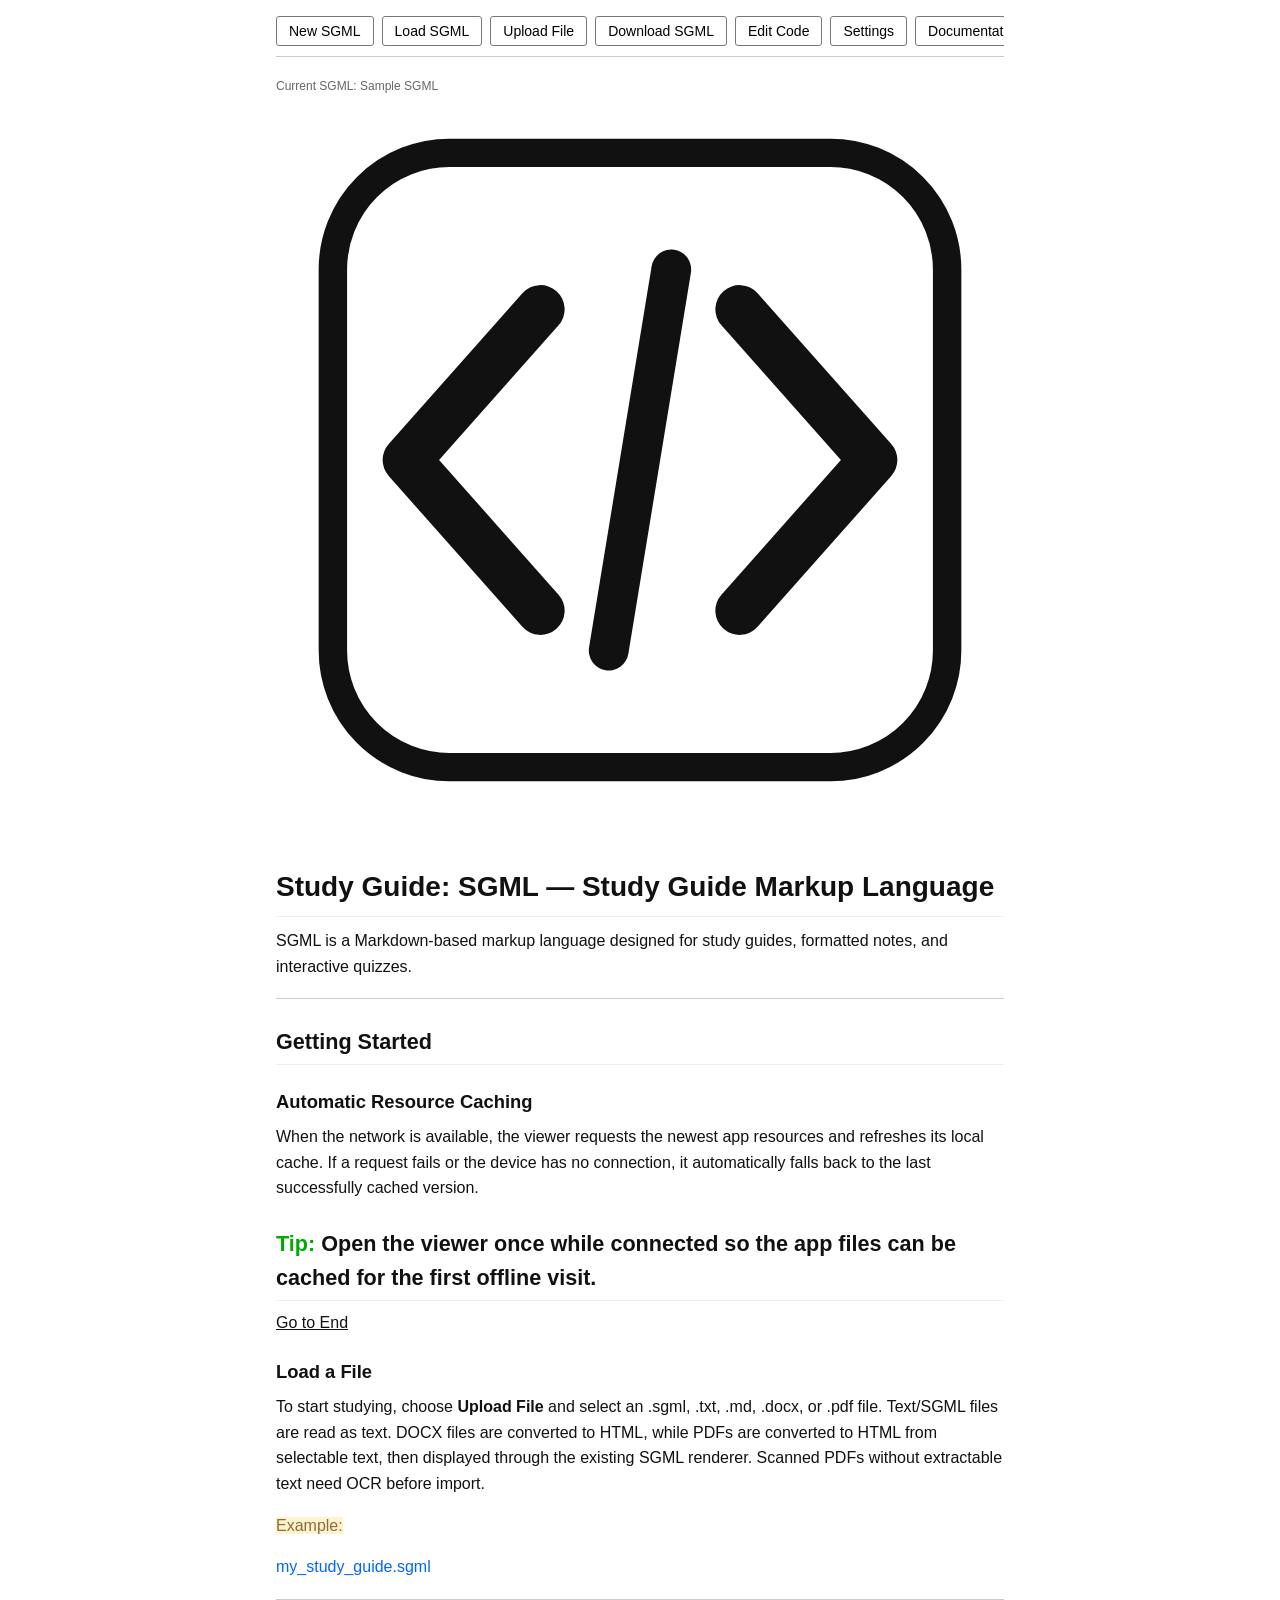
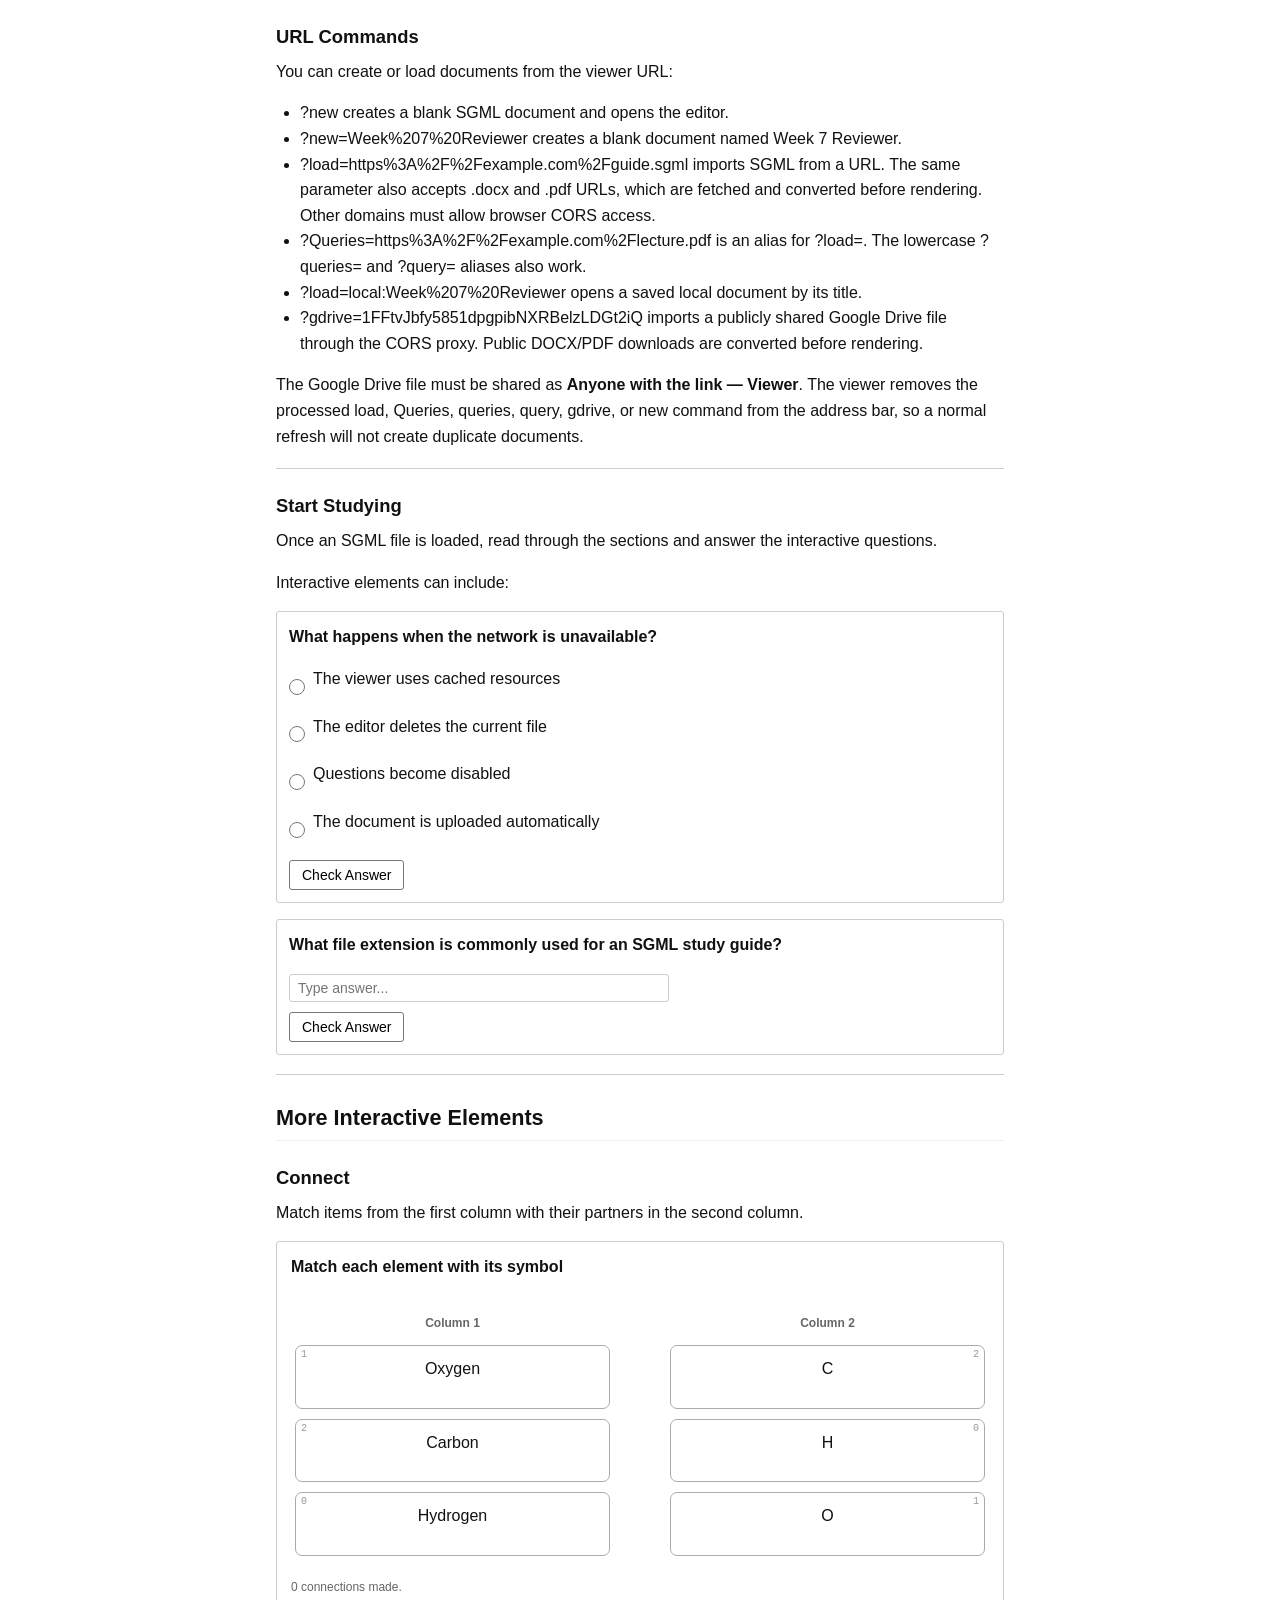
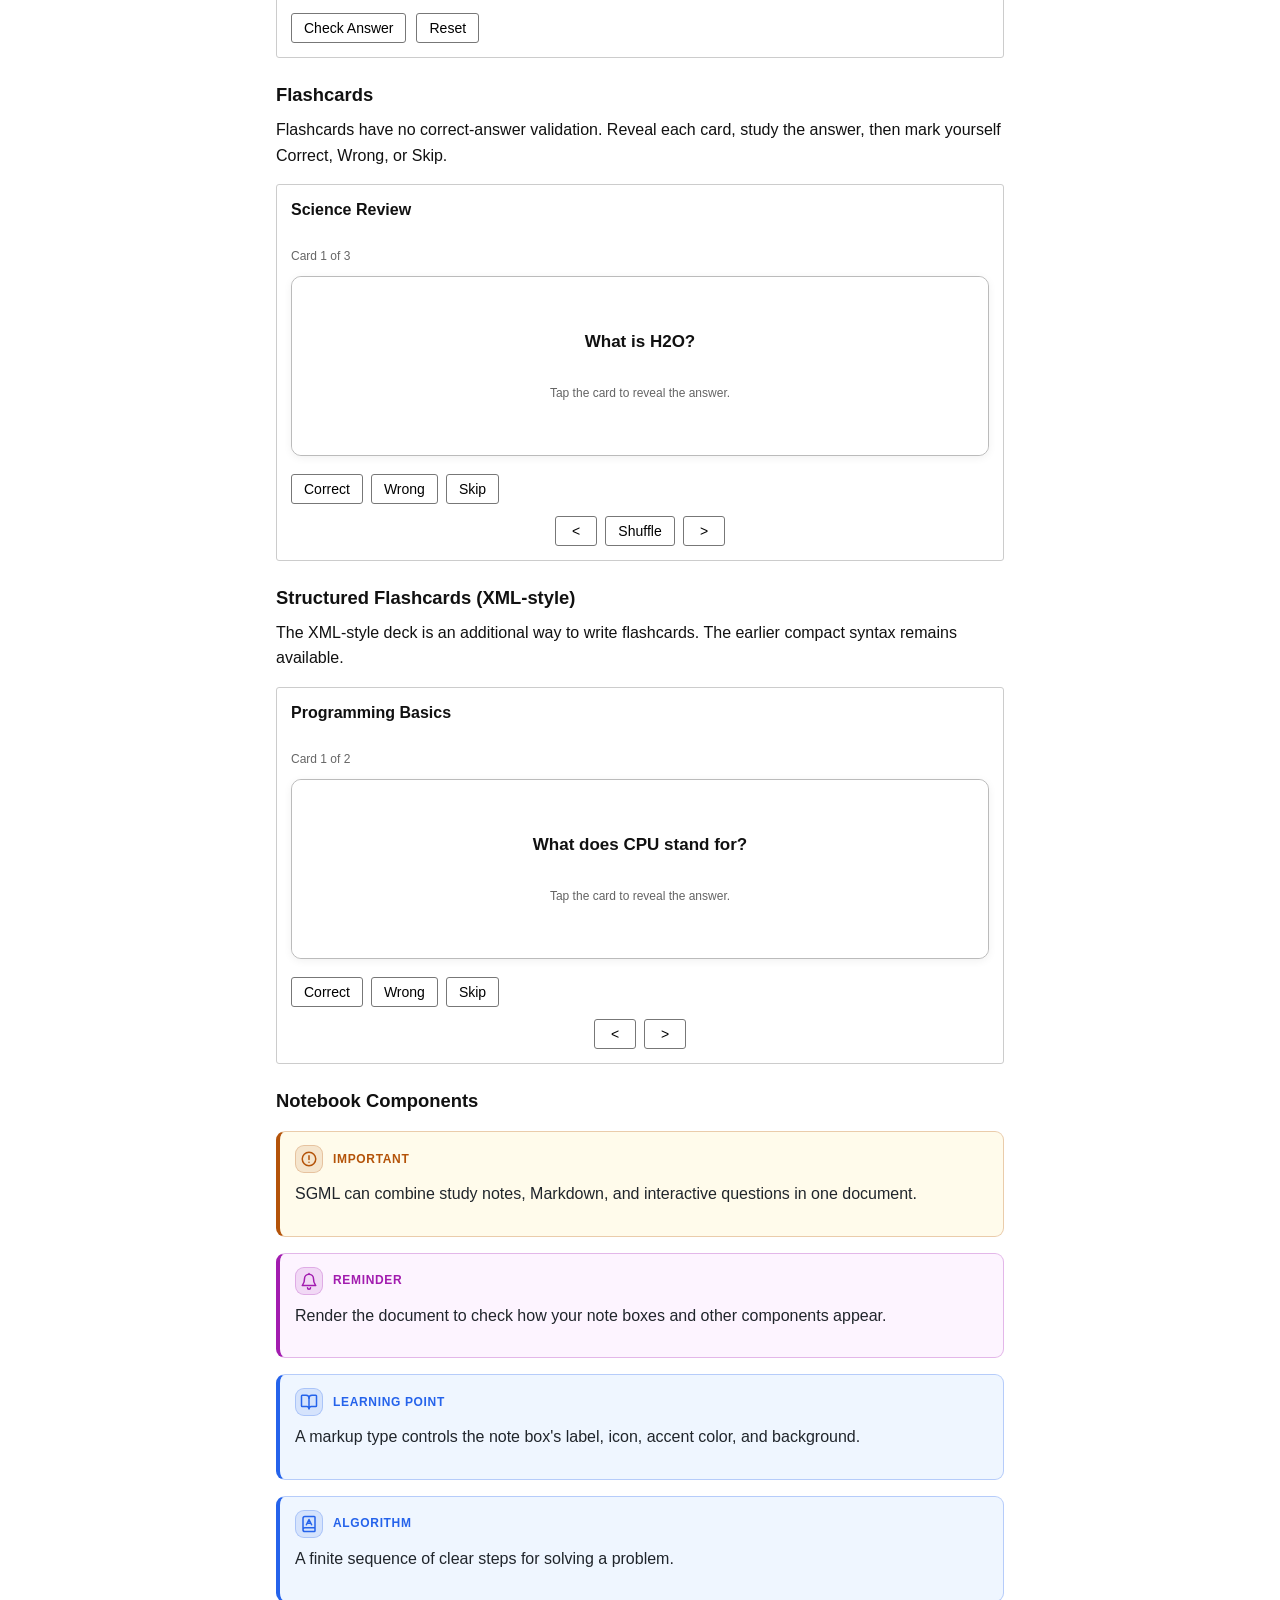
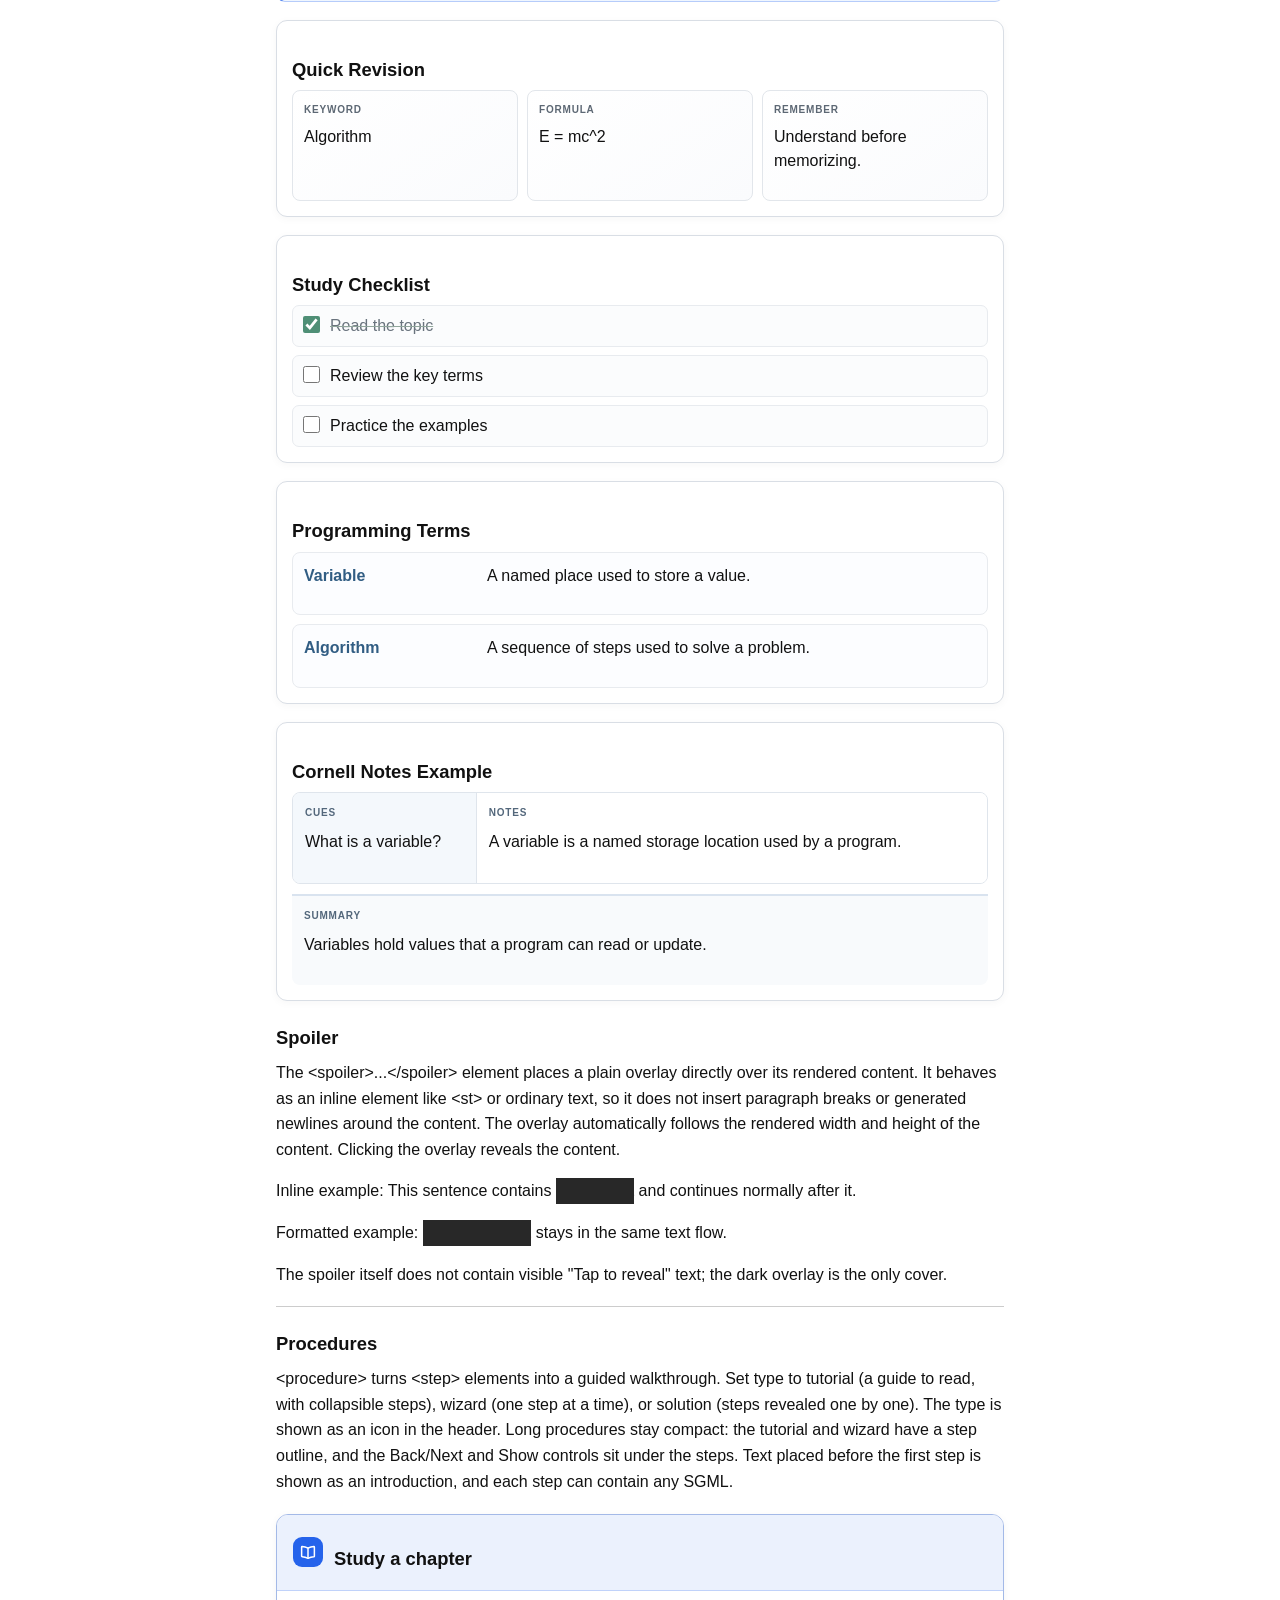
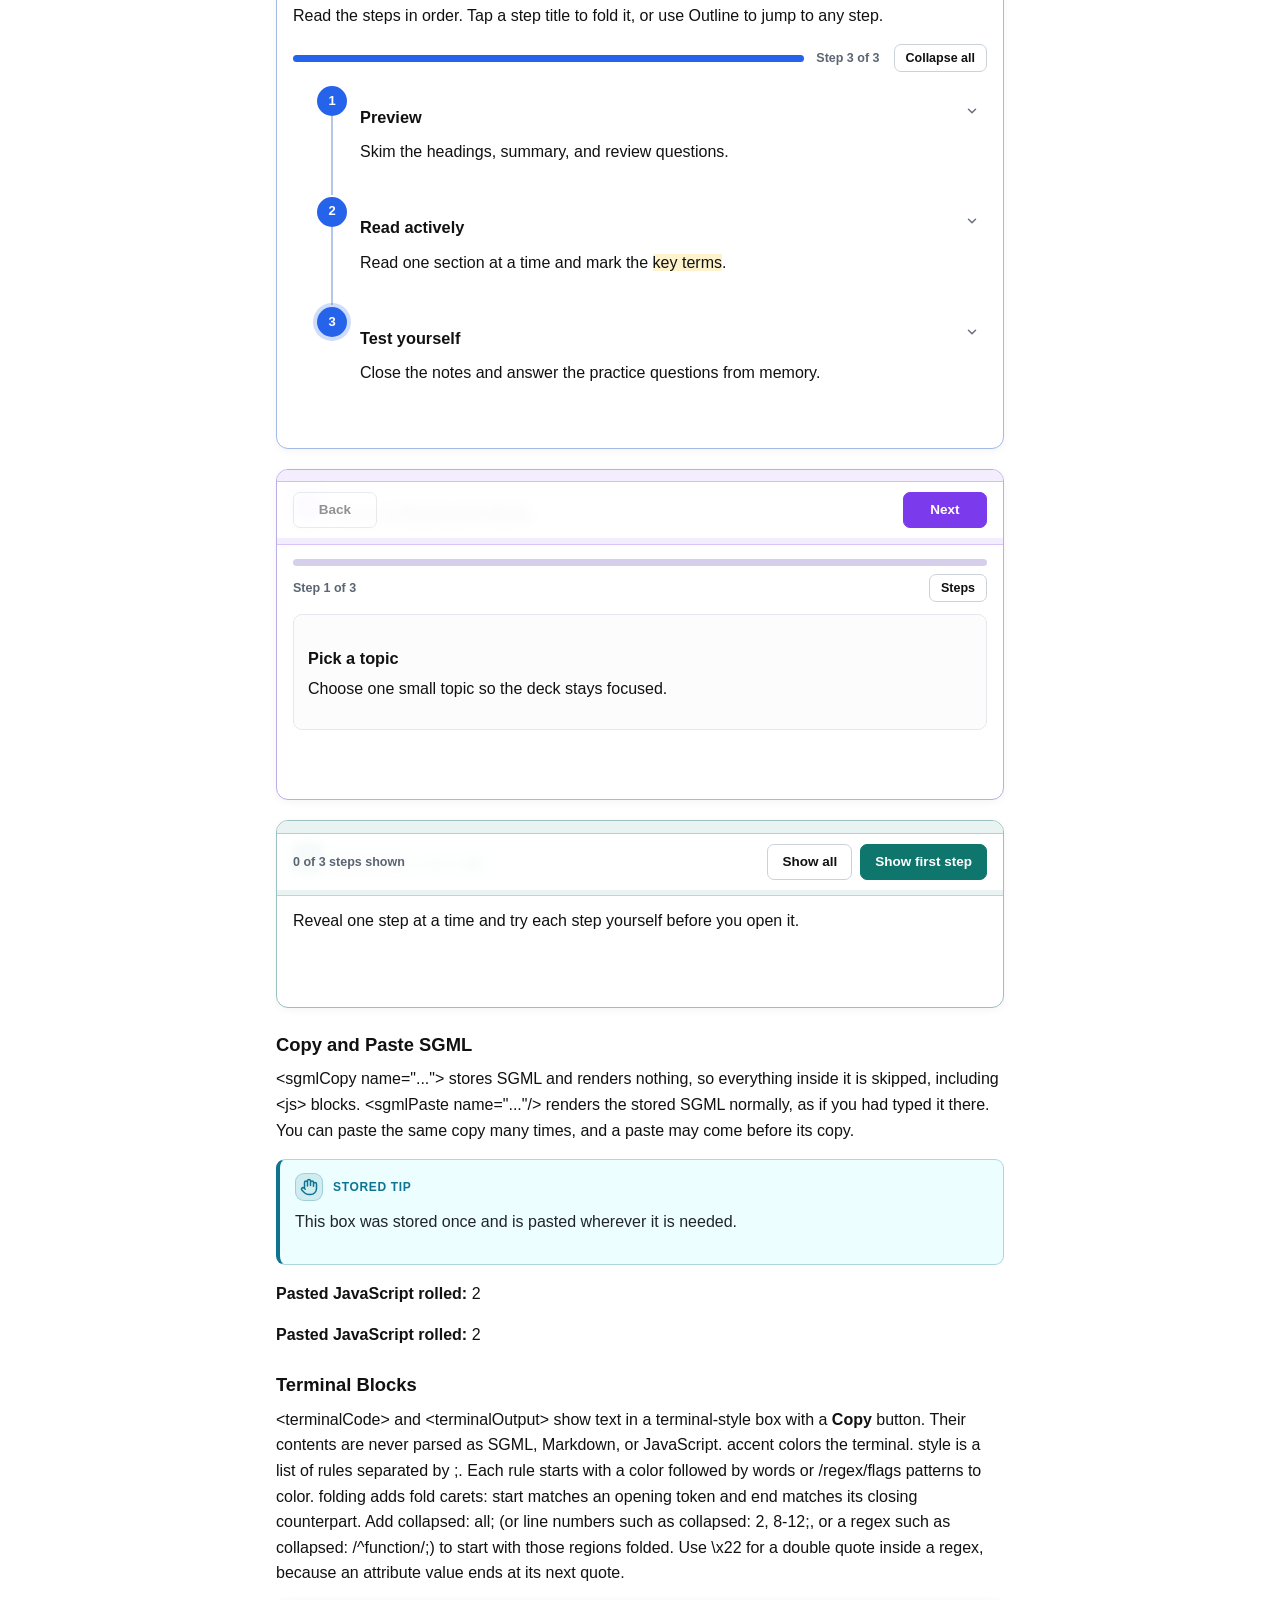
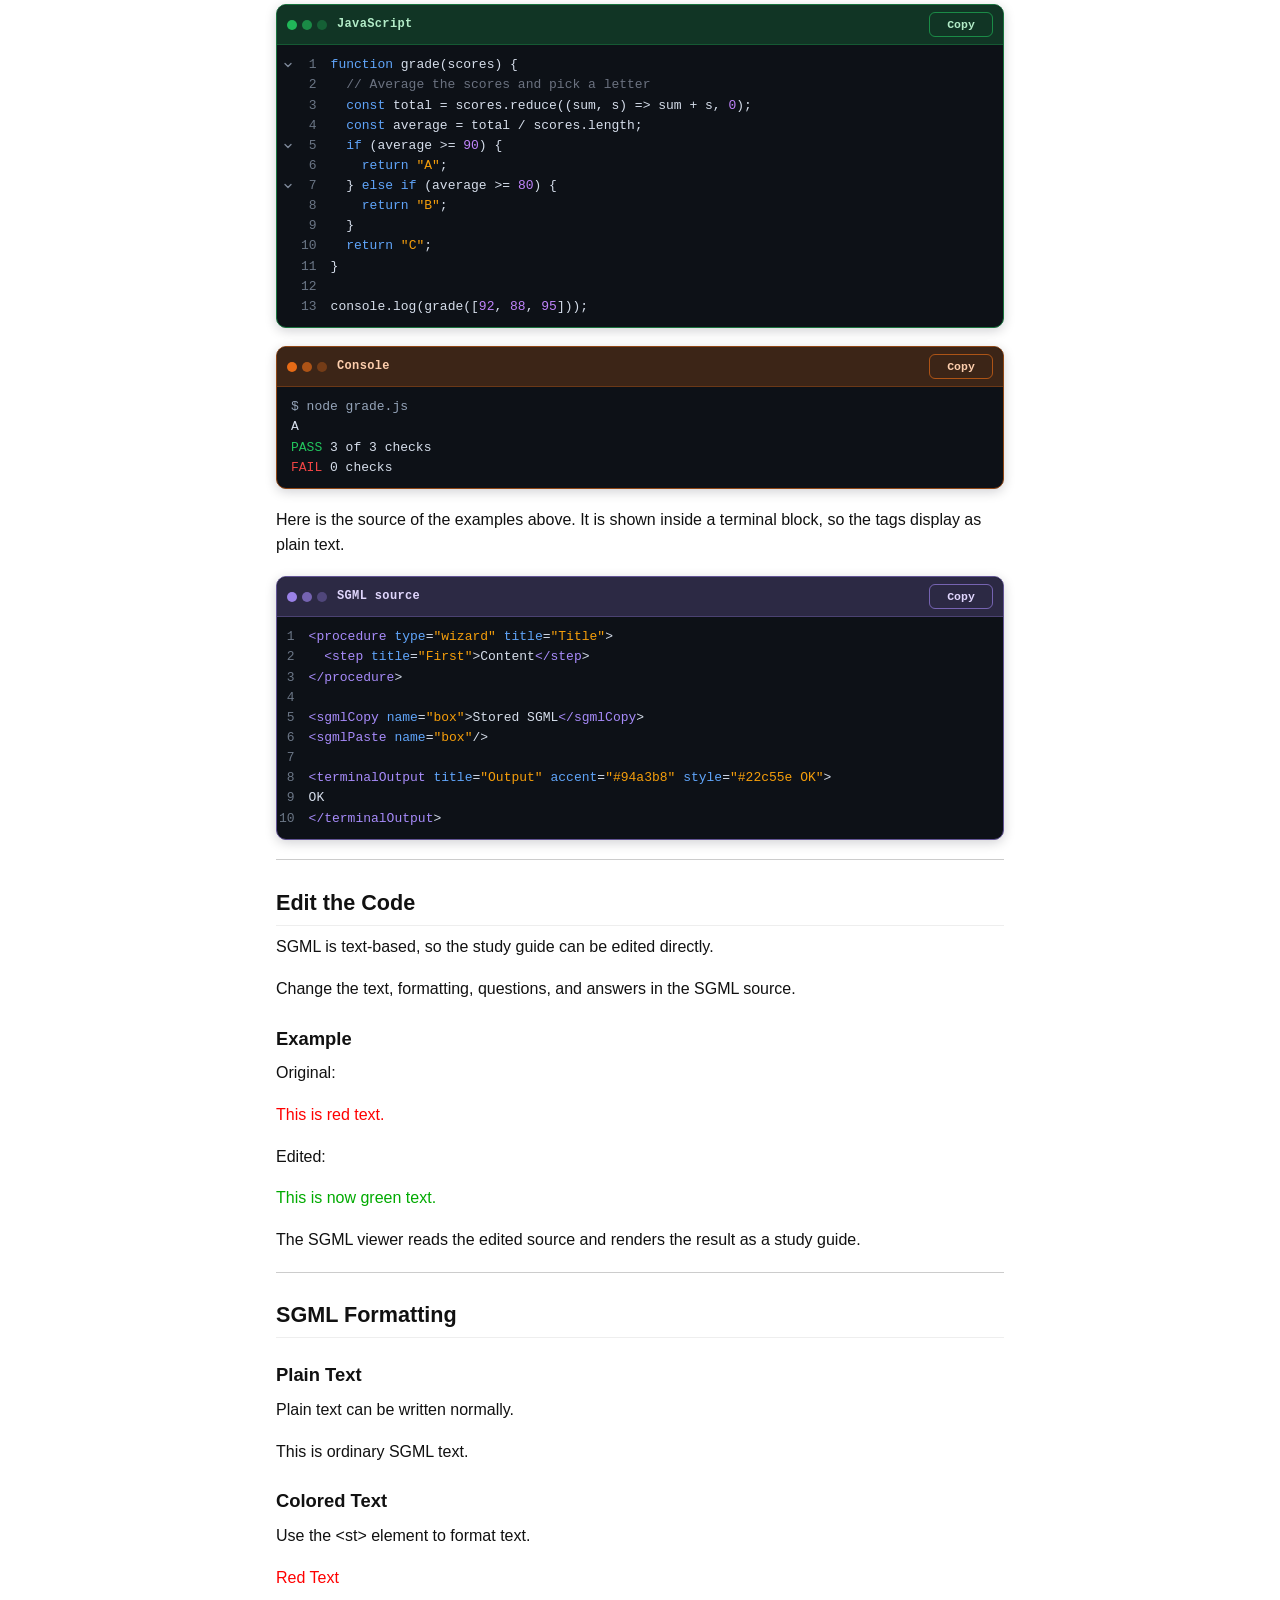
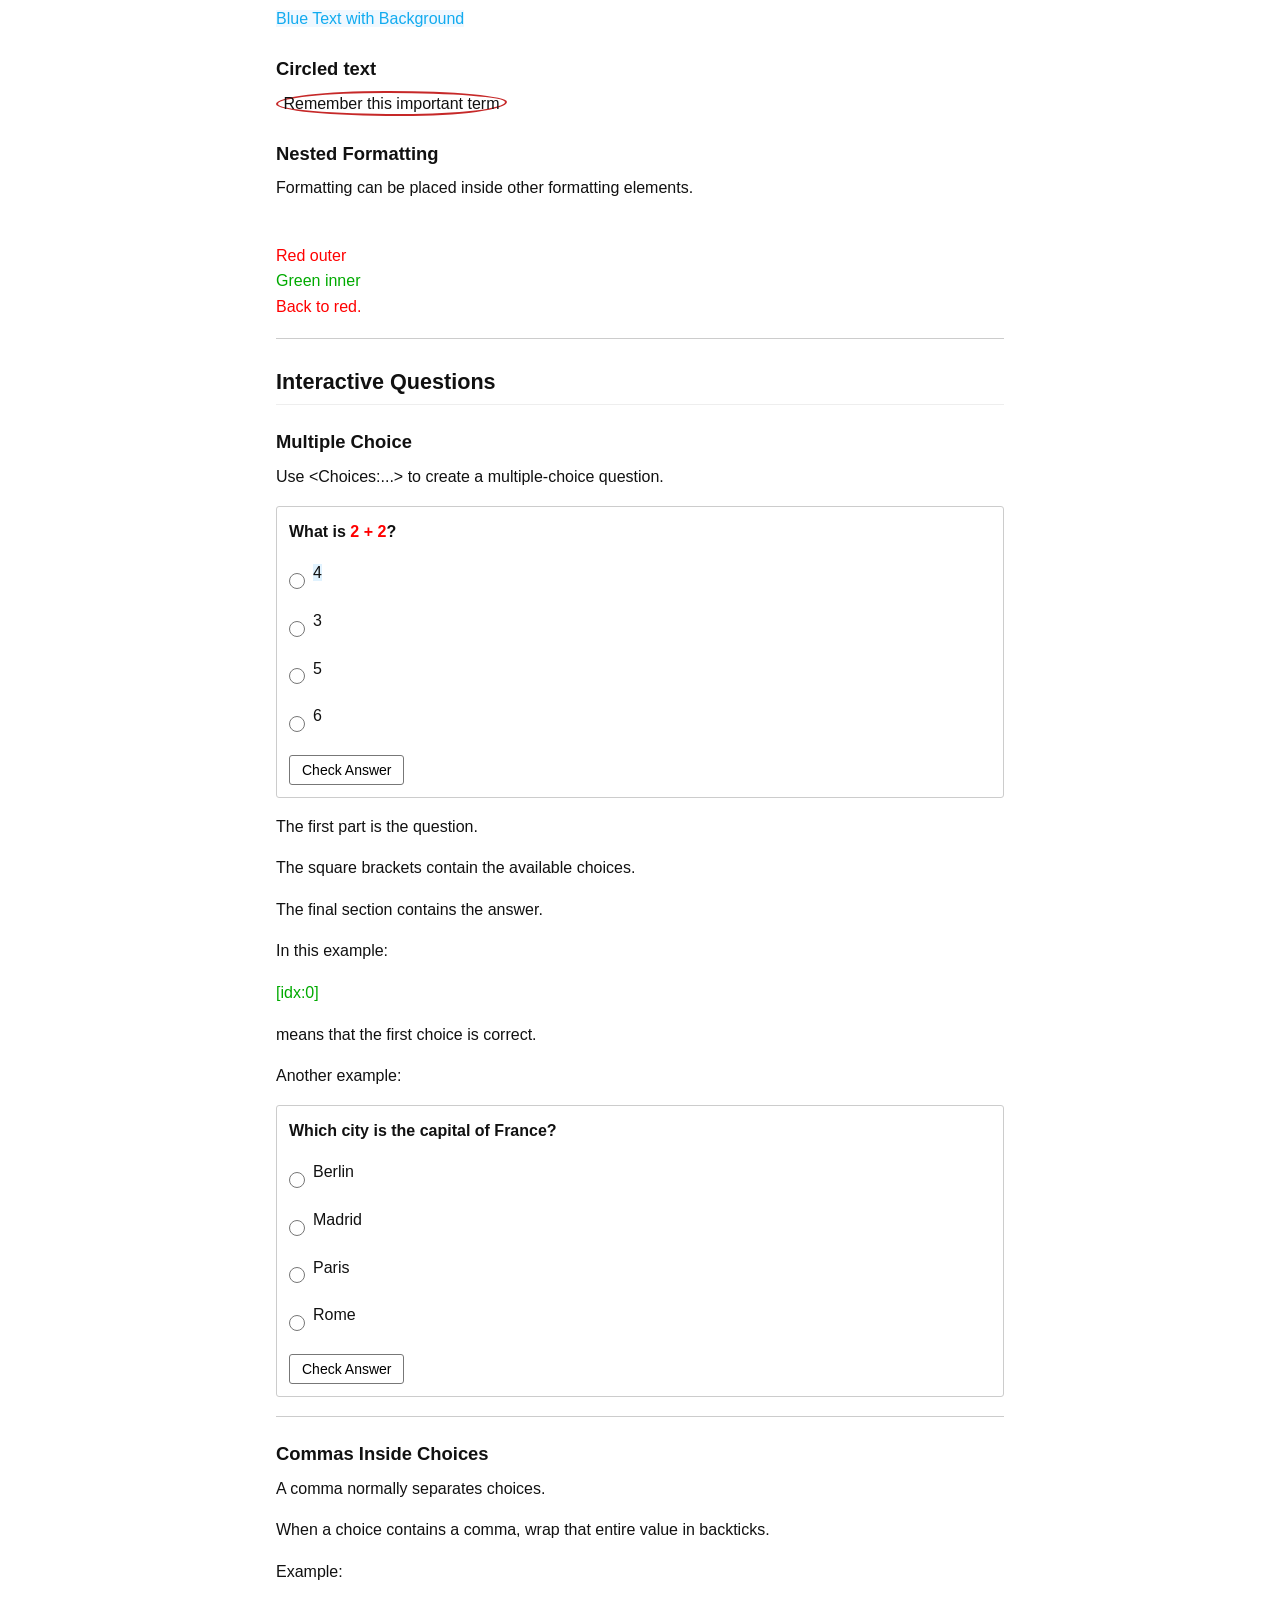
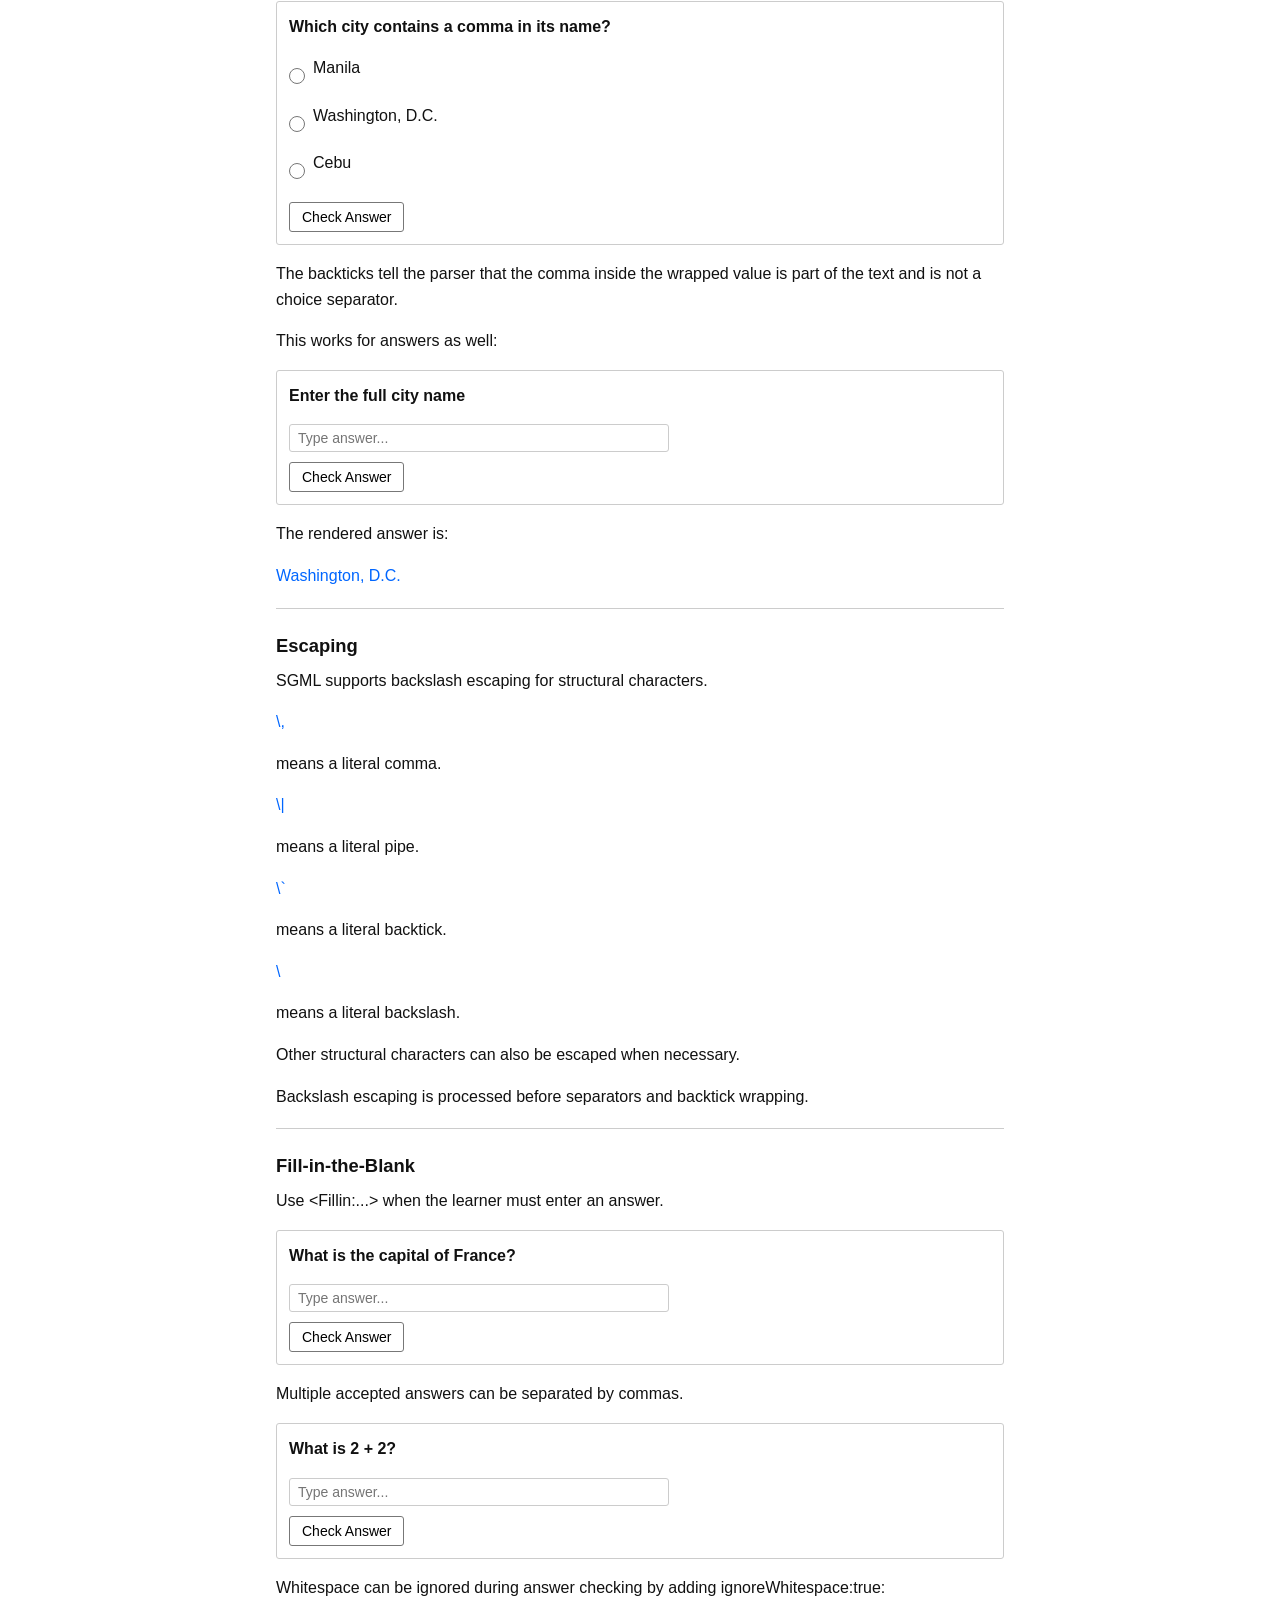
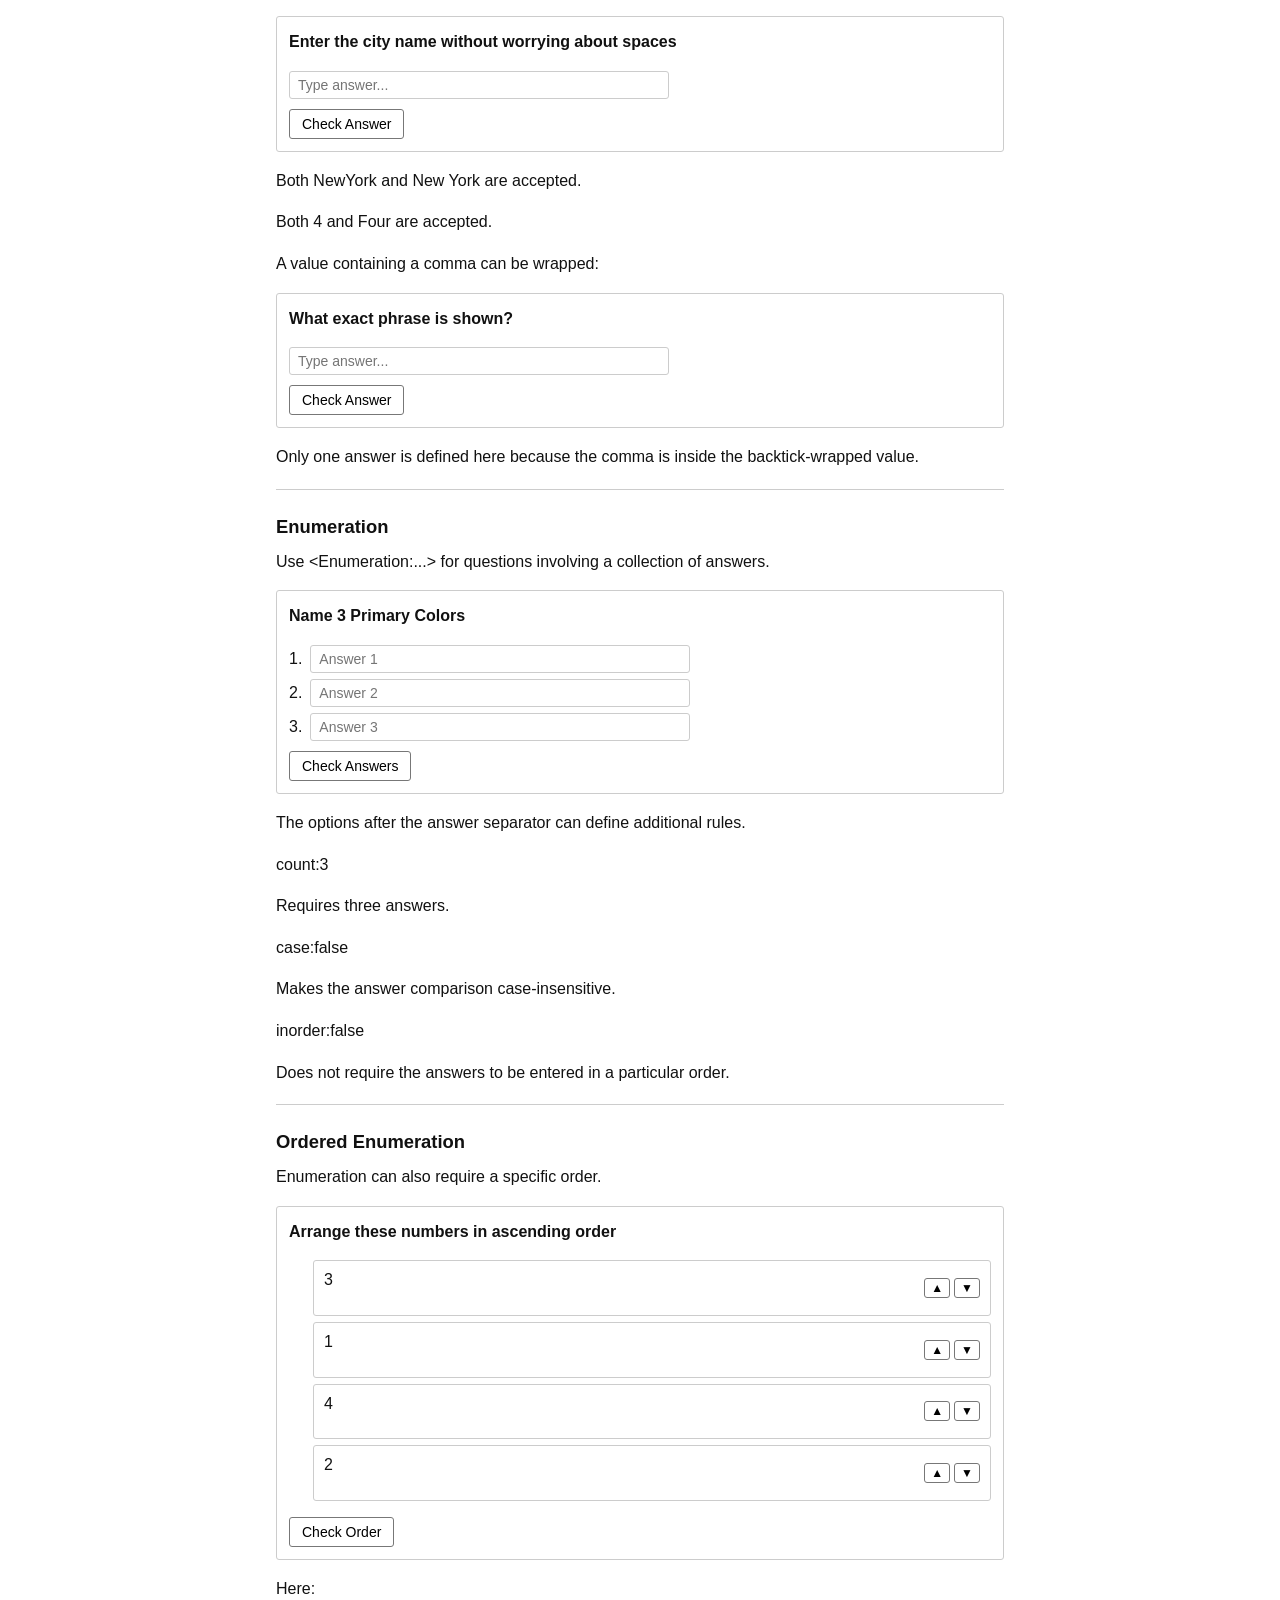
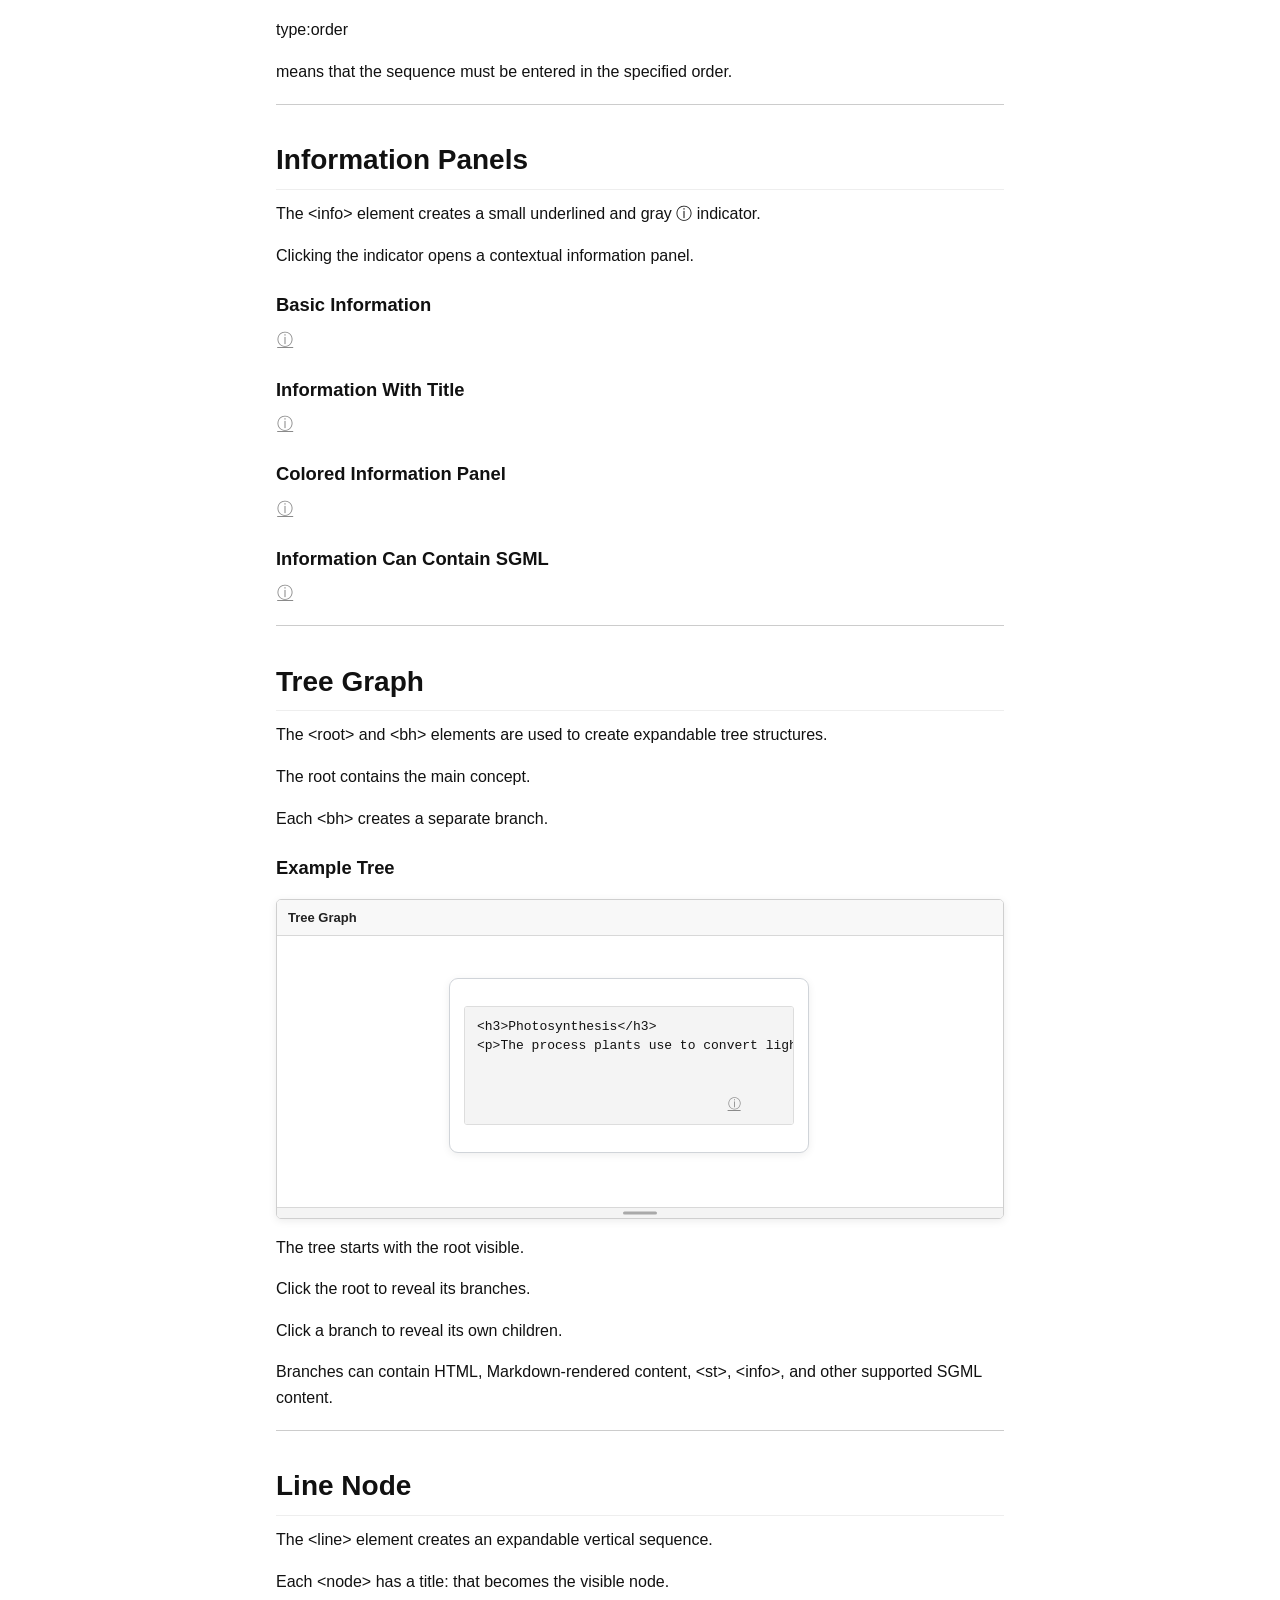
==== commit b93cb0f9: "Add files via upload" ====
--- a/index.html
+++ b/index.html
@@ -3,7 +3,7 @@
 <head>
 	<meta charset="utf-8"/>
 	<meta content="width=device-width, initial-scale=1.0, maximum-scale=1.0, user-scalable=no" name="viewport"/>
-	<title>SGML Viewer</title>
+	<title>SGML Viewer v13.2</title>
 	<link rel="manifest" href="./manifest.json"/>
 	<meta name="theme-color" content="#ffffff"/>
 	<link rel="stylesheet" href="./style.css"/>
@@ -22,6 +22,7 @@
 		<button onclick="document.getElementById('file-upload-input').click()">Upload File</button>
 		<button onclick="downloadSGML()">Download SGML</button>
 		<button onclick="toggleEditor()">Edit Code</button>
+		<button onclick="openSettings()">Settings</button>
 		<button onclick="openDocumentation()">Documentation</button>
 		<button class="btn-submit" onclick="checkAllQuestions()">Check All Answers</button>
 		<button onclick="window.open('https://gemini.google.com/gem/1TCc5lmYcFHr5piZ27QsNzA04Mvv49YiO','_blank')">SAIG</button>
@@ -83,6 +84,22 @@
 		</div>
 	</div>
 
+	<div aria-hidden="true" class="sgml-modal-backdrop" id="settings-modal">
+		<div aria-labelledby="settings-title" aria-modal="true" class="sgml-modal" role="dialog">
+			<div class="sgml-modal-header" id="settings-title">Settings</div>
+			<div class="sgml-modal-body">
+				<label class="sgml-settings-field" for="settings-file-name">SGML file name
+					<input id="settings-file-name" type="text" maxlength="120" autocomplete="off" spellcheck="false" enterkeyhint="done"/>
+					<span class="sgml-settings-hint" id="settings-file-hint"></span>
+				</label>
+			</div>
+			<div class="sgml-modal-footer">
+				<button type="button" id="settings-cancel">Cancel</button>
+				<button type="button" class="btn-submit" id="settings-apply">Apply</button>
+			</div>
+		</div>
+	</div>
+
 	<div aria-hidden="true" class="sgml-modal-backdrop" id="documentation-modal">
 		<div aria-labelledby="documentation-title" aria-modal="true" class="sgml-modal sgml-docs-modal" role="dialog">
 			<div class="sgml-modal-header" id="documentation-title">SGML Documentation</div>
@@ -113,9 +130,12 @@
 	<script src="./js/app-state.js"></script>
 	<script src="./js/sgml-extensions.js"></script>
 	<script src="./js/sgml-renderer.js"></script>
+	<script src="./js/sgml-bookmarks.js"></script>
 	<script src="./js/file-converter.js"></script>
 	<script src="./js/document-library.js"></script>
 	<script src="./js/default-document.js"></script>
+	<script src="./js/settings.js"></script>
+	<script src="./js/focus-center.js"></script>
 	<script src="./js/app.js"></script>
 </body>
 </html>
--- a/style.css
+++ b/style.css
@@ -104,7 +104,7 @@
 		.sgml-dict-definition:target{background:#fff3bf;outline:2px solid #e6c65c;outline-offset:3px}
 		.sgml-dict-word-unmatched{color:inherit}
 		.sgml-questionaires{border:1px solid var(--border-color);border-radius:4px;padding:12px;margin:18px 0}
-		.sgml-questionaires-progress{display:flex;align-items:center;gap:10px;margin-bottom:10px}
+		.sgml-questionaires-progress{display:flex;align-items:center;gap:10px;margin:0 -12px 10px;padding:8px 12px;position:sticky;top:0;z-index:20;background:var(--bg-color,#fff);border-bottom:1px solid var(--border-color,#ddd);box-shadow:0 2px 6px rgba(0,0,0,.06)}
 		.sgml-questionaires-progress-track{height:7px;flex:1;min-width:0;background:#e8e8e8;border-radius:99px;overflow:hidden}
 		.sgml-questionaires-progress-fill{height:100%;width:0;background:#64748b;border-radius:inherit;transition:width .18s ease}
 		.sgml-questionaires-progress-label{flex:0 0 auto;font-size:13px;font-variant-numeric:tabular-nums;color:#555}
@@ -1123,6 +1123,11 @@
 .sgml-term-copy:hover{background:color-mix(in srgb,var(--term-accent) 28%,transparent)}
 .sgml-term-copy.is-done{background:var(--term-accent);color:#0d1117;border-color:var(--term-accent)}
 .sgml-term-copy.is-error{border-color:#f87171;color:#fecaca}
+.sgml-term-run,.sgml-term-stop{flex:none;min-width:54px;padding:3px 10px;border:1px solid color-mix(in srgb,var(--term-accent) 60%,transparent);border-radius:6px;background:color-mix(in srgb,var(--term-accent) 20%,transparent);color:color-mix(in srgb,var(--term-accent) 35%,#fff);font-family:inherit;font-size:11.5px;font-weight:700;line-height:1.5;cursor:pointer}
+.sgml-term-run:hover{background:color-mix(in srgb,var(--term-accent) 36%,transparent)}
+.sgml-term-stop{border-color:#a94444;background:rgba(185,55,55,.14);color:#fecaca}
+.sgml-term-stop:hover{background:rgba(185,55,55,.28)}
+.sgml-term[hidden]{display:none!important}
 .sgml-term-body{overflow:auto;overflow-anchor:none;padding:10px 0;font-size:13px;line-height:1.55;-webkit-overflow-scrolling:touch}
 .sgml-term-body:focus-visible{outline:2px solid var(--term-accent);outline-offset:-2px}
 .sgml-term-lines{display:block;min-width:max-content}
@@ -1132,6 +1137,9 @@
 .sgml-term-output .sgml-term-lines{min-width:0}
 .sgml-term-output .sgml-term-row{min-width:0}
 .sgml-term-output .sgml-term-text{flex:1 1 auto;min-width:0;padding-left:14px;white-space:pre-wrap;overflow-wrap:anywhere}
+.sgml-term-input-wrap{display:inline-flex;align-items:baseline;max-width:100%;vertical-align:baseline}
+.sgml-term-input{display:inline-block;box-sizing:content-box;min-width:4ch;max-width:min(70vw,100%);margin:0;padding:0;border:0;border-bottom:1px solid color-mix(in srgb,var(--term-accent) 75%,#fff);border-radius:0;outline:0;background:transparent;color:inherit;font:inherit;line-height:inherit;white-space:pre;caret-color:var(--term-accent);}
+.sgml-term-input:focus{border-bottom-color:var(--term-accent);box-shadow:0 1px 0 color-mix(in srgb,var(--term-accent) 55%,transparent)}
 .sgml-term-gutter{position:sticky;left:0;z-index:1;display:flex;align-items:flex-start;flex:none;background:var(--term-bg);color:#6b7686;user-select:none;-webkit-user-select:none}
 .sgml-term-fold-slot{display:inline-flex;align-items:center;justify-content:center;flex:none;width:22px;height:1.55em}
 .sgml-term-fold{display:inline-flex;align-items:center;justify-content:center;width:20px;height:20px;padding:0;border:0;border-radius:4px;background:transparent;color:#7d8798;cursor:pointer;transition:transform .12s ease,color .12s ease}
@@ -1143,7 +1151,7 @@
 .sgml-term-row.is-folded .sgml-term-text{flex:0 0 auto;padding-right:8px}
 .sgml-term-row.is-folded{background:color-mix(in srgb,var(--term-accent) 8%,transparent)}
 .sgml-paste-error{padding:1px 6px;border-radius:4px;background:#fff7f7;border:1px solid #f0c4c4;color:#7f1d1d;font-size:.85em}
-@media print{.sgml-term-copy,.sgml-term-fold-slot{display:none}}
+@media print{.sgml-term-copy,.sgml-term-run,.sgml-term-stop,.sgml-term-fold-slot{display:none}}
 
 /* ---- <procedure> ---- */
 .sgml-procedure{--sgml-proc-accent:#2563eb;margin:20px 0;padding:0 0 14px;border:1px solid color-mix(in srgb,var(--sgml-proc-accent) 30%,#d9dee5);border-radius:12px;background:#fff;box-shadow:0 2px 9px rgba(15,23,42,.045);overflow:hidden;overflow:clip}
@@ -1231,3 +1239,104 @@
 #sgml-output .sgml-term code.sgml-term-text,.sgml-info-body .sgml-term code.sgml-term-text{background:transparent;border:0;border-radius:0;padding:0 14px 0 6px;margin:0;color:inherit;font-family:inherit;font-size:inherit;white-space:pre}
 #sgml-output .sgml-term-output code.sgml-term-text,.sgml-info-body .sgml-term-output code.sgml-term-text{padding-left:14px;white-space:pre-wrap}
 #sgml-output .sgml-term-row.is-folded code.sgml-term-text{padding-right:8px}
+
+/* v11: editable terminalCode keeps the regular terminal rows, styling and folds */
+.sgml-dict-definition-active{background:#fff0b2;outline:2px solid #e5b83b;outline-offset:3px;border-radius:3px;transition:background-color .15s ease}
+.sgml-dict-link[aria-pressed="true"]{text-decoration-style:solid;text-decoration-thickness:2px}
+.sgml-term-lines.sgml-term-editable{outline:0;min-width:max-content;cursor:text}
+.sgml-term-lines.sgml-term-editable:focus{outline:0}
+.sgml-term-lines.sgml-term-editable .sgml-term-gutter,.sgml-term-lines.sgml-term-editable .sgml-term-pill{user-select:none;-webkit-user-select:none}
+.sgml-term-lines.sgml-term-editable .sgml-term-text{min-height:1.55em;outline:0;cursor:text;caret-color:var(--term-accent)}
+.sgml-term-lines.sgml-term-editable:focus-within .sgml-term-text{background:color-mix(in srgb,var(--term-accent) 3%,transparent)}
+.sgml-term-suggestions{position:fixed;z-index:9999;left:8px;top:8px;display:flex;flex-direction:column;gap:2px;width:max-content;min-width:min(240px,calc(100% - 20px));max-width:min(440px,calc(100% - 20px));max-height:220px;margin:0;overflow:auto;padding:5px;border:1px solid color-mix(in srgb,var(--term-accent) 55%,#475569);border-radius:8px;background:#111923;box-shadow:0 8px 24px rgba(0,0,0,.35);color:#e5edf7;font-family:inherit;font-size:12px}
+.sgml-term-suggestions[hidden]{display:none!important}
+.sgml-term-suggestion{display:grid;grid-template-columns:minmax(0,1fr);gap:2px;width:100%;padding:7px 9px;border:0;border-radius:5px;background:transparent;color:inherit;text-align:left;font:inherit;cursor:pointer}
+.sgml-term-suggestion:hover,.sgml-term-suggestion.is-selected{background:color-mix(in srgb,var(--term-accent) 24%,#111923)}
+.sgml-term-suggestion strong{font-size:12px;font-weight:700;color:#f8fafc}
+.sgml-term-suggestion-subtitle{color:#aab8ca;font-size:10.5px;line-height:1.35}
+.sgml-term-suggestion-insert{display:block;max-width:100%;overflow:hidden;color:color-mix(in srgb,var(--term-accent) 55%,#fff);font:10.5px/1.4 ui-monospace,SFMono-Regular,Menlo,Consolas,monospace;text-overflow:ellipsis;white-space:pre}
+.sgml-term-body{position:relative}
+.sgml-term-output .sgml-term-text{white-space:pre;overflow-wrap:normal;tab-size:4}
+
+/* ---- Bookmarks (<bookmark/>) and custom selection menu ---- */
+.sgml-bookmark-anchor{display:block;position:relative;height:0;margin:0;padding:0;overflow:visible;scroll-margin-top:80px}
+.sgml-bookmark-anchor::after{content:"";position:absolute;left:0;right:0;top:0;height:3px;border-radius:2px;background:var(--bm-flash,#2563eb);opacity:0;pointer-events:none}
+.sgml-bookmark-anchor.sgml-bookmark-flash::after{animation:sgml-bm-flash 1.6s ease-out}
+@keyframes sgml-bm-flash{0%{opacity:.9}100%{opacity:0}}
+
+.sgml-bm-dock{position:fixed;top:50%;transform:translateY(-50%);z-index:900;display:flex;flex-direction:column;gap:10px;pointer-events:none;max-height:80vh}
+.sgml-bm-dock[hidden]{display:none}
+.sgml-bm-dock[data-side="right"]{right:0;align-items:flex-end}
+.sgml-bm-dock[data-side="left"]{left:0;align-items:flex-start}
+.sgml-bm{pointer-events:auto;display:flex;--bm-accent:#2563eb}
+.sgml-bm-peek{width:26px;height:44px;border:0;padding:0;display:flex;align-items:center;justify-content:center;cursor:pointer;color:#fff;background:var(--bm-accent);box-shadow:0 2px 8px rgba(0,0,0,.25);transition:transform .15s ease,width .15s ease}
+.sgml-bm-right .sgml-bm-peek{border-radius:12px 0 0 12px;transform:translateX(9px)}
+.sgml-bm-left .sgml-bm-peek{border-radius:0 12px 12px 0;transform:translateX(-9px)}
+.sgml-bm-peek:hover,.sgml-bm-peek:focus-visible{transform:translateX(0)}
+.sgml-bm-peek:focus-visible,.sgml-bm-go:focus-visible,.sgml-bm-x:focus-visible{outline:2px solid var(--bm-accent);outline-offset:2px}
+.sgml-bm-card{display:none;align-items:stretch;max-width:min(320px,calc(100vw - 24px));background:var(--component-bg,#fff);color:var(--text-color,#111);border:1px solid var(--bm-accent);box-shadow:0 6px 22px rgba(0,0,0,.28);overflow:hidden}
+.sgml-bm-right .sgml-bm-card{border-right:0;border-radius:12px 0 0 12px;border-left:5px solid var(--bm-accent);animation:sgml-bm-in-right .16s ease-out}
+.sgml-bm-left .sgml-bm-card{border-left:0;border-radius:0 12px 12px 0;border-right:5px solid var(--bm-accent);animation:sgml-bm-in-left .16s ease-out}
+@keyframes sgml-bm-in-right{from{transform:translateX(30px);opacity:0}to{transform:none;opacity:1}}
+@keyframes sgml-bm-in-left{from{transform:translateX(-30px);opacity:0}to{transform:none;opacity:1}}
+.sgml-bm.is-open .sgml-bm-peek{display:none}
+.sgml-bm.is-open .sgml-bm-card{display:flex}
+.sgml-bm-go{display:flex;align-items:center;gap:10px;min-width:0;border:0;background:transparent;color:inherit;font:inherit;text-align:left;padding:9px 10px;cursor:pointer}
+.sgml-bm-go:hover{background:rgba(127,127,127,.12)}
+.sgml-bm-icon{flex:0 0 auto;display:inline-flex;align-items:center;color:var(--bm-accent)}
+.sgml-bm-text{display:flex;flex-direction:column;min-width:0;line-height:1.25}
+.sgml-bm-title{font-weight:700;font-size:14px;overflow:hidden;text-overflow:ellipsis;white-space:nowrap}
+.sgml-bm-subtitle{font-size:12px;opacity:.72;overflow:hidden;text-overflow:ellipsis;white-space:nowrap}
+.sgml-bm-x{flex:0 0 auto;width:34px;border:0;border-left:1px solid rgba(127,127,127,.28);background:transparent;color:inherit;font-size:20px;line-height:1;cursor:pointer}
+.sgml-bm-x:hover{background:rgba(185,28,28,.12);color:var(--incorrect-color,#b91c1c)}
+
+.sgml-context-menu{position:fixed;z-index:3000;min-width:168px;padding:4px;background:var(--component-bg,#fff);color:var(--text-color,#111);border:1px solid var(--component-border,#cfcfcf);border-radius:10px;box-shadow:0 10px 30px rgba(0,0,0,.28);display:flex;flex-direction:column}
+.sgml-context-menu[hidden]{display:none}
+.sgml-context-menu button{border:0;background:transparent;color:inherit;font:inherit;font-size:14px;text-align:left;padding:8px 12px;border-radius:6px;cursor:pointer}
+.sgml-context-menu button:hover:not(:disabled),.sgml-context-menu button:focus-visible{background:rgba(37,99,235,.12);outline:none}
+.sgml-context-menu button:disabled{opacity:.4;cursor:default}
+.sgml-context-menu hr{border:0;border-top:1px solid var(--component-border,#cfcfcf);margin:4px 2px}
+@media print{.sgml-bm-dock,.sgml-context-menu{display:none!important}}
+
+/* Draggable bookmarks */
+.sgml-bm.is-free{position:fixed;z-index:901;pointer-events:auto}
+.sgml-bm.is-free[data-side="right"]{justify-content:flex-end}
+.sgml-bm-card{touch-action:none;cursor:grab;user-select:none;-webkit-user-select:none}
+.sgml-bm.is-dragging .sgml-bm-card{cursor:grabbing;box-shadow:0 12px 34px rgba(0,0,0,.38);animation:none}
+.sgml-bm.is-dragging .sgml-bm-go{cursor:grabbing}
+
+/* X sits on the same side as the bookmark's edge */
+.sgml-bm-left .sgml-bm-x{order:-1;border-left:0;border-right:1px solid rgba(127,127,127,.28)}
+
+/* Selection menu: native-style horizontal toolbar, never selectable */
+.sgml-context-menu{flex-direction:row;align-items:center;min-width:0;padding:4px;border-radius:12px;user-select:none;-webkit-user-select:none;-webkit-touch-callout:none;touch-action:manipulation}
+.sgml-context-menu button{white-space:nowrap;user-select:none;-webkit-user-select:none}
+.sgml-context-menu hr{border:0;border-left:1px solid var(--component-border,#cfcfcf);align-self:stretch;margin:4px 2px}
+
+/* Bookmark editor popover */
+.sgml-bm-editor{position:fixed;width:min(260px,calc(100vw - 16px));display:flex;flex-direction:column;gap:10px;padding:12px;background:var(--component-bg,#fff);color:var(--text-color,#111);border:1px solid var(--bm-accent,#2563eb);border-top:4px solid var(--bm-accent,#2563eb);border-radius:12px;box-shadow:0 12px 34px rgba(0,0,0,.34)}
+.sgml-bm-editor label{display:flex;flex-direction:column;gap:4px;font-size:12px;font-weight:600}
+.sgml-bm-editor input[type=text]{font:inherit;font-size:14px;font-weight:400;padding:6px 8px;border:1px solid var(--component-border,#cfcfcf);border-radius:6px;background:var(--bg-color,#fff);color:inherit}
+.sgml-bm-editor input[type=color]{width:100%;height:34px;padding:2px;border:1px solid var(--component-border,#cfcfcf);border-radius:6px;background:transparent;cursor:pointer}
+.sgml-bm-editor-actions{display:flex;justify-content:flex-end;gap:8px}
+
+/* Chrome around the page is never part of a text selection */
+.sgml-bm-dock,.sgml-bm,.sgml-bm *,.sgml-context-menu,.sgml-context-menu *{-webkit-user-select:none;user-select:none;-webkit-touch-callout:none;-webkit-tap-highlight-color:transparent}
+.sgml-context-menu *::selection,.sgml-bm *::selection{background:transparent}
+.sgml-context-menu button{caret-color:transparent;outline:none}
+
+/* v13.2: bookmark editor icon picker (right of the accent colour) */
+.sgml-bm-editor-row{display:flex;gap:10px;align-items:flex-end}
+.sgml-bm-editor-row .sgml-bm-editor-color{flex:0 0 78px}
+.sgml-bm-editor-row .sgml-bm-editor-icon{flex:1;min-width:0}
+.sgml-bm-editor-icon-wrap{display:flex;align-items:center;gap:6px;height:34px}
+.sgml-bm-editor-icon-preview{display:inline-flex;align-items:center;justify-content:center;flex:0 0 22px;width:22px;height:22px;color:var(--bm-accent,#2563eb)}
+.sgml-bm-editor-icon-wrap select{flex:1;min-width:0;height:34px;font:inherit;font-size:14px;font-weight:400;padding:0 6px;border:1px solid var(--component-border,#cfcfcf);border-radius:6px;background:var(--bg-color,#fff);color:inherit}
+
+/* v13.2: keep a focused text input clear of the mobile keyboard */
+body.sgml-kb-open{padding-bottom:calc(16px + var(--sgml-kb,0px))}
+
+/* v13.2: settings modal */
+.sgml-settings-field{display:flex;flex-direction:column;gap:6px;font-size:13px;font-weight:700;letter-spacing:.02em;text-transform:uppercase}
+.sgml-settings-field input{font:inherit;font-size:15px;font-weight:400;text-transform:none;letter-spacing:0;padding:9px 10px;border:1px solid var(--border-color,#bbb);border-radius:6px;background:var(--bg-color,#fff);color:inherit}
+.sgml-settings-hint{font-size:12px;font-weight:400;text-transform:none;letter-spacing:0;color:#666}
